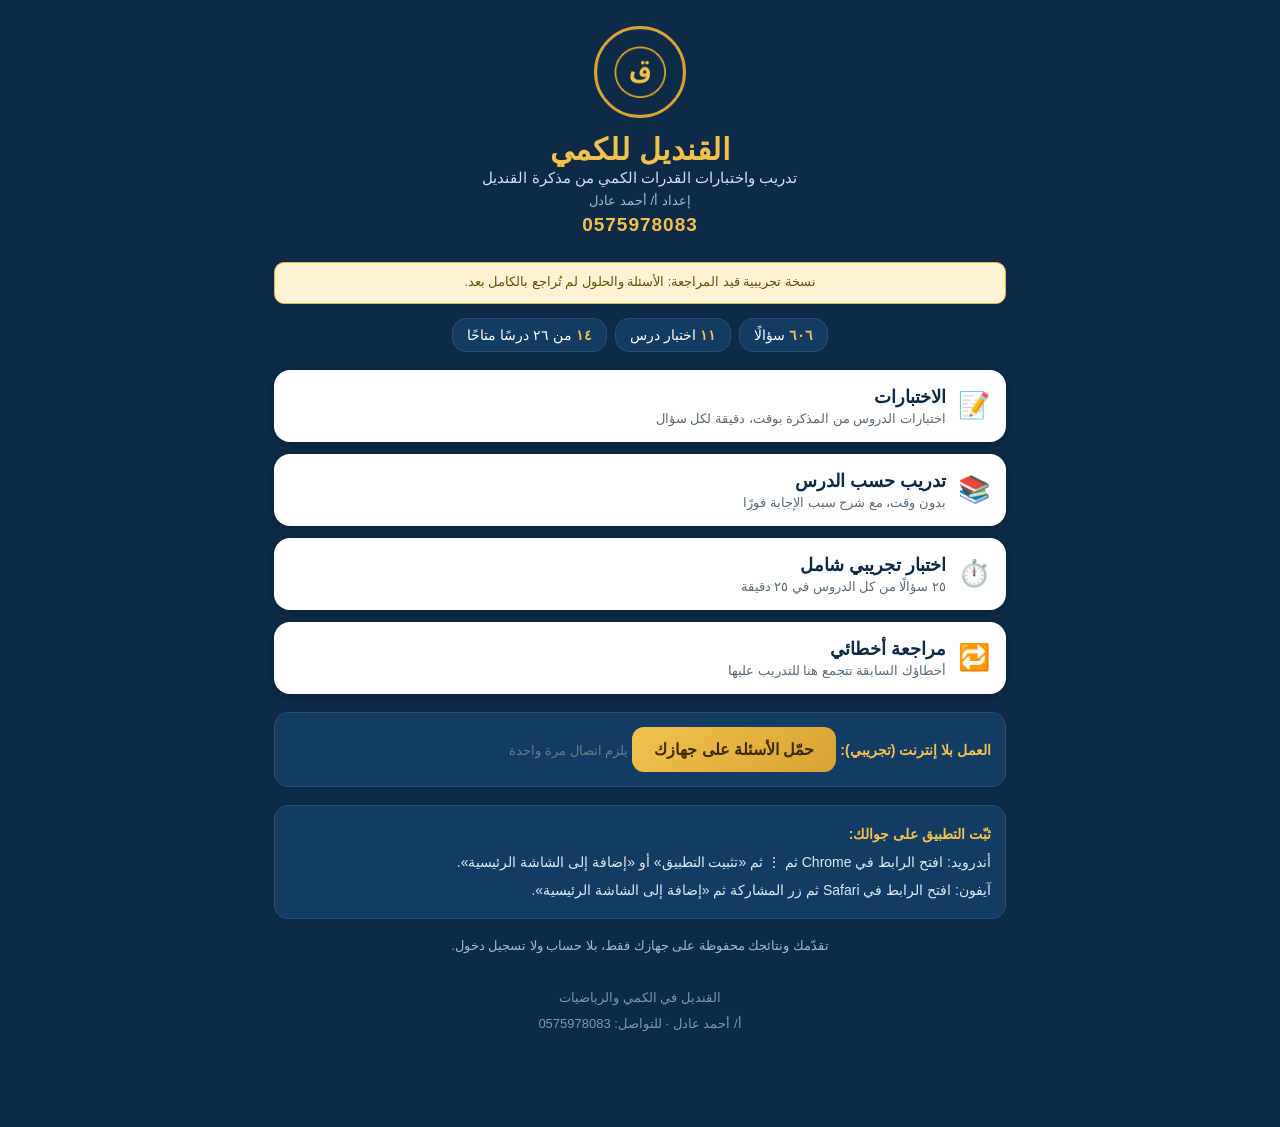
==== app/index.html @ 5c478393 "Update print statement from 'Hello' to 'Goodbye'" ====
<!doctype html>
<html lang="ar" dir="rtl">
<head>
<meta charset="utf-8">
<meta name="viewport" content="width=device-width,initial-scale=1,viewport-fit=cover">
<title>القنديل للكمي</title>
<meta name="theme-color" content="#0E2A47">
<link rel="manifest" href='data:application/manifest+json,{\%22name\%22: \%22\u0627\u0644\u0642\u0646\u062f\u064a\u0644 \u0644\u0644\u0643\u0645\u064a\%22, \%22short_name\%22: \%22\u0627\u0644\u0642\u0646\u062f\u064a\u0644\%22, \%22lang\%22: \%22ar\%22, \%22dir\%22: \%22rtl\%22, \%22start_url\%22: \%22.\%22, \%22display\%22: \%22standalone\%22, \%22background_color\%22: \%22%230E2A47\%22, \%22theme_color\%22: \%22%230E2A47\%22}'>
<link rel="icon" href="[data-uri]">
<link rel="apple-touch-icon" href="[data-uri]">
<meta name="apple-mobile-web-app-capable" content="yes">
<meta name="apple-mobile-web-app-status-bar-style" content="black-translucent">
<style>
:root{--navy:#0E2A47;--navy2:#123C63;--gold:#D8A331;--gold2:#F2C14E;--paper:#F7F3E8;--ink:#1B2A38;--ok:#1E7D46;--bad:#B3362B;--card:#FFFFFF}
*{box-sizing:border-box}
body{margin:0;font-family:'Segoe UI',Tahoma,Arial,sans-serif;background:var(--navy);color:var(--ink);min-height:100vh}
button{font-family:inherit}
#app{max-width:760px;margin:0 auto;padding:0 14px 90px}
.hero{text-align:center;padding:26px 10px 18px;color:#fff}
.hero img.logo{width:92px;height:92px;border-radius:50%;border:3px solid var(--gold);background:var(--navy2)}
.hero h1{margin:10px 0 2px;font-size:30px;color:var(--gold2);letter-spacing:.5px}
.hero .sub{color:#cfe0f0;font-size:15px;margin:2px 0}
.hero .by{color:#9fb8cf;font-size:13px;margin-top:6px}
.stats{display:flex;gap:8px;justify-content:center;margin:14px 0 4px;flex-wrap:wrap}
.stats .chip{background:var(--navy2);color:#fff;border:1px solid #2a4f77;border-radius:14px;padding:8px 14px;font-size:14px}
.stats .chip b{color:var(--gold2)}
.menu{display:grid;gap:12px;margin-top:18px}
.mbtn{display:flex;align-items:center;gap:12px;background:var(--card);border:none;border-radius:16px;padding:16px;font-size:18px;font-weight:700;color:var(--navy);cursor:pointer;text-align:right;box-shadow:0 2px 8px rgba(0,0,0,.25)}
.mbtn .ic{font-size:26px}
.mbtn small{display:block;font-weight:400;color:#5a6b7a;font-size:13px;margin-top:3px}
.mbtn.gold{background:linear-gradient(135deg,var(--gold2),var(--gold));color:#3d2c05}
h2.sec{color:#fff;font-size:20px;margin:22px 0 10px}
.card{background:var(--card);border-radius:14px;padding:14px;margin-bottom:10px;box-shadow:0 2px 6px rgba(0,0,0,.2)}
.lesson-head{display:flex;justify-content:space-between;align-items:center;cursor:pointer}
.lesson-head .t{font-weight:700;color:var(--navy);font-size:16px}
.lesson-head .n{color:#6b7c8a;font-size:13px}
.lesson-body{margin-top:10px;display:none}
.lesson.open .lesson-body{display:block}
.row{display:flex;gap:8px;flex-wrap:wrap;margin-top:8px}
.pill{flex:1;min-width:200px;display:flex;justify-content:space-between;align-items:center;background:var(--paper);border:1.5px solid var(--gold);border-radius:12px;padding:10px 12px;font-size:15px;font-weight:600;color:var(--navy);cursor:pointer}
.pill .c{font-weight:400;color:#6b7c8a;font-size:12.5px}
.pill .best{color:var(--ok);font-size:12.5px;font-weight:700}
.bar{position:sticky;top:0;z-index:5;background:var(--navy);padding:10px 0;display:flex;align-items:center;gap:10px}
.bar .back{background:var(--navy2);color:#fff;border:1px solid #2a4f77;border-radius:10px;padding:7px 12px;font-size:15px;cursor:pointer}
.bar .ttl{color:#fff;font-weight:700;font-size:15.5px;flex:1}
.timer{background:var(--navy2);border:1px solid #2a4f77;color:#fff;border-radius:10px;padding:6px 10px;font-size:15px;min-width:64px;text-align:center}
.timer.low{background:var(--bad);border-color:var(--bad)}
.qcard{background:var(--card);border-radius:16px;padding:16px;margin-top:12px}
.qnum{color:var(--gold);font-weight:700;font-size:14px}
.qimg{margin:10px 0;background:#fff;border-radius:8px;overflow-x:auto;overscroll-behavior-x:contain;touch-action:pan-x pan-y;text-align:center}
.flow{direction:rtl;padding:6px 4px;cursor:zoom-in;text-align:right}.frow{display:flex;justify-content:flex-start;align-items:flex-end;margin:6px 0}.frow.wrap{flex-wrap:wrap;gap:4px 8px}.fchoice{margin:11px 0}.flow canvas{display:block;flex:none}.frow{max-width:100%}.fch{margin:8px 0;padding:4px 0;border-top:1px dashed #d8d2c2;border-bottom:1px dashed #d8d2c2}
.qimg img{width:auto;max-width:none;height:auto;display:block;cursor:zoom-in;margin:0 auto}
.zoomhint{font-size:11px;color:#6b7c8a;padding:3px 0 5px}
.wrec{margin:8px 0;font-size:16px;color:#8a2f2f;background:#fdf3f3;border:1px solid #ecc;border-radius:8px;padding:8px}
.wok{color:#176c46;font-weight:700}
#zoomer{position:fixed;inset:0;background:rgba(5,10,18,.97);z-index:999;display:none;flex-direction:column}
#zoomer.open{display:flex}
#zoombar{display:flex;gap:10px;justify-content:center;padding:10px}
#zoombar button{background:#16283d;color:#fff;border:1px solid var(--gold);border-radius:8px;padding:7px 16px;font-size:16px;font-family:inherit;cursor:pointer}
#zoomview{flex:1;overflow:auto;padding:8px;-webkit-overflow-scrolling:touch}
#zoomimg{display:block;margin:0 auto;background:#fff;border-radius:6px}
.opts{display:grid;grid-template-columns:1fr 1fr;gap:10px;margin-top:6px}
.opt{background:var(--paper);border:2px solid #cbb26a;border-radius:12px;padding:14px;font-size:20px;font-weight:700;color:var(--navy);cursor:pointer}
.opt.sel{background:var(--gold2);border-color:var(--navy)}
.opt.right{background:#d9f0e1;border-color:var(--ok)}
.opt.wrong{background:#f6dcda;border-color:var(--bad)}
.freein{display:flex;gap:8px;margin-top:8px}
.freein input{flex:1;font-size:18px;padding:12px;border-radius:12px;border:2px solid #cbb26a;background:var(--paper);text-align:center}
.btn{background:var(--navy);color:#fff;border:none;border-radius:12px;padding:13px 22px;font-size:16px;font-weight:700;cursor:pointer}
.btn.gold{background:linear-gradient(135deg,var(--gold2),var(--gold));color:#3d2c05}
.btn.ghost{background:#e8eef4;color:var(--navy)}
.btnrow{display:flex;gap:10px;margin-top:14px;justify-content:center;flex-wrap:wrap}
.feedback{margin-top:12px;border-radius:12px;padding:12px 14px;font-size:15px}
.feedback.ok{background:#d9f0e1;border:1.5px solid var(--ok)}
.feedback.bad{background:#f6dcda;border:1.5px solid var(--bad)}
.why{background:var(--paper);border:1.5px dashed var(--gold);border-radius:12px;padding:12px;margin-top:10px;font-size:15px}
.why b{color:var(--navy)}
.why .steps{list-style-type:arabic-indic;direction:rtl;margin:8px 0 0;padding-right:22px;padding-left:0;line-height:1.9;overflow-wrap:anywhere}.fr{display:inline-flex;flex-direction:column;vertical-align:middle;text-align:center;line-height:1.2;margin:0 3px}.fr .n{border-bottom:1px solid #000;padding:0 3px}.ex{font-size:.65em;position:relative;top:-.7em;margin:0 1px 0 2px}.rad{margin:0 4px;display:inline-flex;align-items:flex-end;direction:rtl}.sg{display:inline-block;transform:scaleX(-1);font-size:1.15em}.vn{border-top:1.5px solid #000;padding:0 3px;margin-right:-2px}
.why .steps li{margin-bottom:4px}
.why .r{direction:rtl;margin-top:6px;line-height:1.9}
.prog{height:8px;background:#dfe6ec;border-radius:6px;overflow:hidden;margin-top:10px}
.prog i{display:block;height:100%;background:var(--gold)}
.result{text-align:center;padding:26px 14px}
.result .big{font-size:44px;font-weight:800;color:var(--navy)}
.result .msg{font-size:18px;color:var(--navy);font-weight:700;margin-top:6px}
.review-item{border:1px solid #d8dee5;border-radius:12px;padding:10px;margin-top:10px}
.review-item .st{font-weight:700;font-size:14px}
.review-item .st.ok{color:var(--ok)}.review-item .st.bad{color:var(--bad)}
.review-item .ans{font-size:14px;margin-top:4px;color:#40525f}
.note{color:#9fb8cf;font-size:12.5px;text-align:center;margin-top:16px;line-height:1.9}
.foot{color:#7e96ac;text-align:center;font-size:13px;margin-top:26px;line-height:2}
.hidden{display:none}
.install{background:var(--navy2);border:1px solid #2a4f77;border-radius:14px;color:#dce8f3;padding:14px;font-size:14px;line-height:2;margin-top:18px}
.install b{color:var(--gold2)}
.center{text-align:center}
.spin{color:#fff;text-align:center;padding:40px;font-size:16px}
</style>
</head>
<body>
<div id="app"><div class="spin">جارٍ التحميل…</div></div>
<script src="../math.js"></script>
<script src="../scoring.js"></script>
<script>
'use strict';
const $=s=>document.querySelector(s);
const ar=n=>String(n).replace(/\d/g,d=>'٠١٢٣٤٥٦٧٨٩'[d]);
const letters=['أ','ب','ج','د'];
const esc=x=>String(x??'').replace(/[&<>"']/g,c=>({'&':'&amp;','<':'&lt;','>':'&gt;','"':'&quot;',"'":'&#39;'}[c]));
/* Zoom overlay */
let zoomScale=1;
function fitImg(im){
  try{
    const box=im.parentElement;if(!box||im.dataset.fit)return;im.dataset.fit='1';
    const W=im.naturalWidth,H=im.naturalHeight;if(!W||!H)return;
    const c=document.createElement('canvas');c.width=W;c.height=H;
    const x=c.getContext('2d',{willReadFrequently:true});x.fillStyle='#fff';x.fillRect(0,0,W,H);x.drawImage(im,0,0);
    const d=x.getImageData(0,0,W,H).data,M=6;
    const teal=(i,j)=>{const k=(j*W+i)*4,r=d[k],g=d[k+1],b=d[k+2];return r<90&&g>r+35&&b>r+35&&g<175;};
    const ink=(i,j)=>{const k=(j*W+i)*4;return (d[k]*0.3+d[k+1]*0.59+d[k+2]*0.11<150)||teal(i,j);};
    im.style.display='none';const avail=Math.max(200,Math.min(box.getBoundingClientRect().width,window.innerWidth-52)-12),dpr=window.devicePixelRatio||1;
    // teal label components (grid flood fill)
    const G=6,gw=Math.ceil(W/G),gh=Math.ceil(H/G),cell=new Int32Array(gw*gh);
    for(let j=M;j<H-M;j++)for(let i=M;i<W-M;i++)if(teal(i,j))cell[((j/G)|0)*gw+((i/G)|0)]++;
    const seen=new Uint8Array(gw*gh),labels=[];
    for(let s0=0;s0<cell.length;s0++){if(!cell[s0]||seen[s0])continue;
      const st=[s0];seen[s0]=1;let n=0,x0=1e9,x1=-1,y0=1e9,y1=-1;
      while(st.length){const u=st.pop(),cx=u%gw,cy=(u/gw)|0;n+=cell[u];x0=Math.min(x0,cx);x1=Math.max(x1,cx);y0=Math.min(y0,cy);y1=Math.max(y1,cy);
        for(let dy=-1;dy<=1;dy++)for(let dx=-1;dx<=1;dx++){const nx=cx+dx,ny=cy+dy;if(nx<0||ny<0||nx>=gw||ny>=gh)continue;const v=ny*gw+nx;if(cell[v]&&!seen[v]){seen[v]=1;st.push(v);}}}
      if(n>=25){let a=1e9,b=-1,c2=1e9,e=-1;for(let j=y0*G;j<Math.min(H-M,y1*G+G);j++)for(let i=x0*G;i<Math.min(W-M,x1*G+G);i++)if(teal(i,j)){if(i<a)a=i;if(i>b)b=i;if(j<c2)c2=j;if(j>e)e=j;}labels.push({x0:a,x1:b,y0:c2,y1:e});}}
    if(labels.length<2)return fallback();
    function fallback(){ // no choice labels found: whole image fitted to width, nothing cropped
      im.style.cssText='width:100%;max-width:100%;height:auto;display:block;margin:0 auto';}
    // rows of labels
    labels.sort((p,q)=>(p.y0+p.y1)-(q.y0+q.y1));
    const rows=[];for(const L of labels){const cy=(L.y0+L.y1)/2;const r=rows.find(r=>Math.abs(r.cy-cy)<(L.y1-L.y0)*0.9+8);if(r){r.items.push(L);r.cy=(r.cy*(r.items.length-1)+cy)/r.items.length;}else rows.push({cy,items:[L]});}
    const strong0=(i,j)=>{const k=(j*W+i)*4;return d[k]*0.3+d[k+1]*0.59+d[k+2]*0.11<105||teal(i,j);};
    const dk=(i,j)=>{const k=(j*W+i)*4;return d[k]*0.3+d[k+1]*0.59+d[k+2]*0.11<140||teal(i,j);};
    const rowHas=(xa,xb,ya,yb)=>{for(let j=Math.max(M,ya);j<=Math.min(H-M-1,yb);j++){let n=0;for(let i=xa;i<=xb;i++)if(dk(i,j)&&++n>=1)return true;}return false;};
    const pieces=[];
    rows.sort((p,q)=>p.cy-q.cy);
    const bnd=[];for(let ri=0;ri<rows.length-1;ri++){const c1=rows[ri].cy,c2=rows[ri+1].cy,mid=(c1+c2)/2;let best=mid,bd=1e9;
      for(let j=Math.ceil(c1+(c2-c1)*0.25);j<=Math.floor(c2-(c2-c1)*0.25);j++){let blank=true;for(let i=M;i<W-M;i++)if(dk(i,j)){blank=false;break;}if(blank&&Math.abs(j-mid)<bd){bd=Math.abs(j-mid);best=j;}}
      bnd.push(best);}
    rows.forEach((r,ri)=>{r.lo=ri?bnd[ri-1]:-1e9;r.hi=ri<rows.length-1?bnd[ri]:1e9;});
    for(const r of rows){r.items.sort((p,q)=>q.x1-p.x1);
      r.items.forEach((L,k)=>{const nx=r.items[k+1];const xa=nx?nx.x1+3:M,xb=Math.min(W-M-1,L.x1+14);
        let ya=L.y0,yb=L.y1;const lh=L.y1-L.y0+1,ymin=Math.max(r.lo,L.y0-Math.round(lh*1.8)),ymax=Math.min(r.hi,L.y1+Math.round(lh*1.8));
        for(;;){let t=-1;for(let j=ya-1;j>=Math.max(M,ymin,ya-12);j--)if(rowHas(xa,xb,j,j)){t=j;break;}if(t<0)break;ya=t;}
        for(;;){let t=-1;for(let j=yb+1;j<=Math.min(H-M-1,ymax,yb+6);j++)if(rowHas(xa,xb,j,j)){t=j;}if(t<0)break;yb=t;}
        // tight x bbox
        let a=1e9,b=-1;for(let j=ya;j<=yb;j++)for(let i=xa;i<=xb;i++)if(ink(i,j)){if(i<a)a=i;if(i>b)b=i;}
        if(b>=a)pieces.push({x0:Math.max(1,a-4),x1:Math.min(W-2,b+4),y0:ya,y1:yb,row:rows.indexOf(r),k});});}
    const cTop=Math.min(...pieces.map(p=>p.y0)),cBot=Math.max(...pieces.map(p=>p.y1));
    // other regions: above choices (stem) and below (figure)
    function bandsIn(ya,yb){const out=[];let st=-1,gap=0;
      for(let j=Math.max(M,ya);j<=Math.min(H-M-1,yb);j++){let has=false;for(let i=M;i<W-M;i++)if(strong0(i,j)){has=true;break;}
        if(has){if(st<0)st=j;gap=0;}else if(st>=0){gap++;if(gap>=6){out.push([st,j-gap]);st=-1;gap=0;}}}
      if(st>=0)out.push([st,Math.min(H-M-1,yb)]);
      return out.map(([y0,y1])=>{let a=1e9,b=-1;for(let j=y0;j<=y1;j++)for(let i=M;i<W-M;i++)if(strong0(i,j)){if(i<a)a=i;if(i>b)b=i;}return {x0:a,x1:b,y0,y1};}).filter(r=>r.x1-r.x0>=4||r.y1-r.y0>=4);}
    const plan=[];const flow=document.createElement('div');flow.className='flow';flow.onclick=()=>zoomImg(im.src);
    function chunk(parent,xa,xb,ya,yb,sc){const w=xb-xa+1,h=yb-ya+1;plan.push([xa,xb,ya,yb]);const cv=document.createElement('canvas');
      cv.width=Math.max(1,Math.round(w*sc*dpr));cv.height=Math.max(1,Math.round(h*sc*dpr));
      cv.style.width=(w*sc)+'px';cv.style.height=(h*sc)+'px';
      const g=cv.getContext('2d');g.fillStyle='#fff';g.fillRect(0,0,cv.width,cv.height);g.imageSmoothingQuality='high';
      g.drawImage(im,xa,ya,w,h,0,0,cv.width,cv.height);parent.appendChild(cv);}
    function section(bs,textScale){for(const r of bs){const row=document.createElement('div');row.className='frow';
      const w=r.x1-r.x0+1,h=r.y1-r.y0+1;
      if(w/h>5&&w*textScale>avail){ // text line: break at word gaps, wrap right to left
        row.classList.add('wrap');
        const cols=[];for(let i=r.x0;i<=r.x1;i++){let hv=false;for(let j=r.y0;j<=r.y1;j++)if(ink(i,j)){hv=true;break;}cols.push(hv);}
        const words=[];let a=-1,g=0;for(let k=0;k<cols.length;k++){if(cols[k]){if(a<0)a=k;g=0;}else if(a>=0){g++;if(g>=5){words.push([r.x0+a,r.x0+k-g]);a=-1;g=0;}}}
        if(a>=0)words.push([r.x0+a,r.x1]);words.reverse();
        const wh=words.map(([xa,xb])=>{let a=1e9,b=-1;for(let j=r.y0;j<=r.y1;j++)for(let i=xa;i<=xb;i++)if(ink(i,j)){if(j<a)a=j;if(j>b)b=j;break;}return b-a+1;});
        const med=[...wh].sort((p,q)=>p-q)[wh.length>>1];
        let cur=null;
        words.forEach(([xa,xb],k)=>{const tall=wh[k]>1.45*med&&k>0;
          if(!tall||!cur){cur=document.createElement('div');cur.style.cssText='display:flex;flex-wrap:nowrap;align-items:flex-end;gap:8px';row.appendChild(cur);}
          chunk(cur,xa,xb,r.y0,r.y1,Math.min(textScale,avail/(xb-xa+1)));});
      }else chunk(row,r.x0,r.x1,r.y0,r.y1,Math.min(w/h>5?textScale:1,avail/w));
      flow.appendChild(row);}}
    const stemBands=bandsIn(M,cTop-1);
    if(stemBands.some(b=>(b.x1-b.x0+1)/(b.y1-b.y0+1)<=5&&(b.y1-b.y0+1)>70)){(window.__fit=window.__fit||[]).push({q:window.__curQ||'',ok:false,why:'figure above choices'});im.style.display='';return fallback();}
    section(stemBands,0.85);
    const ch=document.createElement('div');ch.className='fch';
    pieces.sort((p,q)=>p.row-q.row||p.k-q.k);
    for(const p of pieces){const row=document.createElement('div');row.className='frow fchoice';chunk(row,p.x0,p.x1,p.y0,p.y1,Math.min(1.3,avail/(p.x1-p.x0+1)));ch.appendChild(row);}
    flow.appendChild(ch);
    {const fb=bandsIn(cBot+1,H-M-1);if(fb.length){const r={x0:Math.min(...fb.map(b=>b.x0)),x1:Math.max(...fb.map(b=>b.x1)),y0:fb[0].y0,y1:fb[fb.length-1].y1};
      // include lighter anti-aliased edges of the figure (e.g. tops of bold numerals): grow the box while darker-than-paper ink touches it
      const lim=(i,j)=>{const k=(j*W+i)*4;return d[k]*0.3+d[k+1]*0.59+d[k+2]*0.11<170&&!teal(i,j);};
      for(let g=0;g<3;g++){let ch=false;
        for(let t=0;t<14&&r.y0-1>cBot;t++){let h=false;for(let i=r.x0;i<=r.x1;i++)if(lim(i,r.y0-1)){h=true;break;}if(!h)break;r.y0--;ch=true;}
        for(let t=0;t<14&&r.y1+1<H-M-1;t++){let h=false;for(let i=r.x0;i<=r.x1;i++)if(lim(i,r.y1+1)){h=true;break;}if(!h)break;r.y1++;ch=true;}
        if(!ch)break;}
      r.y0=Math.max(cBot+1,r.y0-2);r.y1=Math.min(H-M-1,r.y1+2);r.x0=Math.max(M,r.x0-3);r.x1=Math.min(W-M-1,r.x1+3);
      const row=document.createElement('div');row.className='frow';chunk(row,r.x0,r.x1,r.y0,r.y1,Math.min(1,avail/(r.x1-r.x0+1)));flow.appendChild(row);}}
    // self-check: every ink pixel drawn exactly once, choice pieces sane, else fall back to the plain whole image
    {let tot=0,miss=0,dup=0;const mb=[1e9,-1,1e9,-1];const cnt=new Uint8Array(W*H);
      for(const [xa,xb,ya,yb] of plan)for(let j=ya;j<=yb;j++)for(let i=xa;i<=xb;i++){const k=j*W+i;if(cnt[k]<255)cnt[k]++;}
      const strong=(i,j)=>{const k=(j*W+i)*4;return d[k]*0.3+d[k+1]*0.59+d[k+2]*0.11<105||teal(i,j);};
      for(let j=M;j<H-M;j++)for(let i=M;i<W-M;i++)if(strong(i,j)){tot++;const v=cnt[j*W+i];if(v===0){miss++;mb[0]=Math.min(mb[0],i);mb[1]=Math.max(mb[1],i);mb[2]=Math.min(mb[2],j);mb[3]=Math.max(mb[3],j);}else if(v>1)dup++;}
      const lhs=labels.map(l=>l.y1-l.y0+1),lmax=Math.max(...lhs);
      const bigPiece=pieces.some(p=>(p.y1-p.y0+1)>3.4*lmax);
      const foreign=pieces.some(pc=>labels.some(l=>{const own=Math.abs((l.y0+l.y1)/2-(rows[pc.row].cy))<1e-6;return !(l.x1<pc.x0||l.x0>pc.x1||l.y1<pc.y0||l.y0>pc.y1)&&!rows[pc.row].items.includes(l);}));
      const ok=!foreign&&tot>0&&miss/tot<0.004&&dup/tot<0.004&&!bigPiece&&pieces.length===labels.length&&pieces.length>=2&&pieces.length<=6;
      (window.__fit=window.__fit||[]).push({q:window.__curQ||'',ok,foreign,mb,tot,miss,dup,bigPiece,labels:labels.length,pieces:pieces.length});
      if(!ok){im.style.display='';return fallback();}}
    im.style.display='none';box.insertBefore(flow,im);
    const hn=box.querySelector('.zoomhint');if(hn)hn.textContent=hn.textContent.replace('اسحب الصورة أفقيًا عند الحاجة · ','');
  }catch(e){im.style.cssText='width:100%;max-width:100%;height:auto;display:block';}
}
function zoomImg(src){const o=$('#zoomer'),im=$('#zoomimg');im.src=src;zoomScale=1;im.style.width='100%';o.classList.add('open');document.body.style.overflow='hidden';}
function zoomMult(f){const im=$('#zoomimg');zoomScale=Math.min(4,Math.max(.5,zoomScale*f));im.style.width=((im.naturalWidth||800)*zoomScale)+'px';}
function closeZoom(){$('#zoomer').classList.remove('open');document.body.style.overflow='';}
/* Arabic math explanation formatting (Ahmed's typesetting rules) */
const SHOWN_REASONS=new Set(["p108-q07", "p060-q04", "p016-q01", "p016-q03", "p016-q05", "p137-q04", "p137-q05", "p137-q06", "p069-q01", "p069-q02", "p069-q03", "p069-q04", "p069-q08", "p149-q01", "p149-q02", "p149-q03", "p149-q04", "p149-q05", "p149-q07", "p280-q01", "p365-q04", "p365-q06", "p109-q06", "p120-q02", "p120-q05", "p104-q02", "p104-q05", "p104-q06", "p104-q07", "p086-q01", "p086-q02", "p086-q03", "p094-q01", "p094-q02", "p094-q03", "p094-q04", "p094-q05", "p094-q06", "p094-q07", "p033-q01", "p033-q02", "p028-q03", "p028-q06", "p135-q01", "p135-q02", "p135-q03", "p018-q01", "p018-q04", "p018-q08", "p141-q01", "p141-q02", "p141-q03", "p141-q04", "p141-q05", "p140-q01", "p140-q03", "p140-q04", "p140-q05", "p058-q06", "p058-q07", "p070-q01", "p070-q03", "p070-q04", "p070-q05", "p070-q06", "p070-q09", "p283-q05", "p113-q01", "p113-q02", "p035-q06", "p017-q01", "p017-q02", "p017-q03", "p017-q04", "p017-q06", "p017-q07", "p017-q08", "p074-q04", "p074-q07", "p074-q08", "p326-q03", "p053-q08", "p053-q09", "p150-q02", "p118-q06", "p118-q07", "p277-q03", "p090-q01", "p090-q07", "p142-q02", "p142-q03", "p142-q04", "p142-q06", "p368-q03", "p122-q01", "p122-q03", "p122-q04", "p122-q05", "p122-q08", "p122-q09", "p122-q10", "p138-q02", "p138-q03", "p138-q04", "p138-q05", "p138-q06", "p129-q01", "p129-q03", "p129-q04", "p129-q05", "p129-q06", "p059-q04", "p059-q06", "p079-q02", "p062-q03", "p062-q05", "p022-q01", "p011-q04", "p115-q04", "p115-q06", "p001-q01", "p001-q02", "p001-q03", "p001-q05", "p001-q06", "p001-q07", "p001-q08", "p125-q02", "p125-q03", "p125-q06", "p125-q07", "p125-q08", "p125-q09", "p110-q02", "p110-q03", "p110-q05", "p021-q04", "p021-q05", "p021-q09", "p350-q02", "p139-q01", "p139-q02", "p139-q03", "p093-q02", "p093-q04", "p093-q05", "p093-q06", "p093-q07", "p066-q06", "p124-q01", "p124-q02", "p124-q04", "p124-q07", "p100-q01", "p100-q04", "p098-q01", "p098-q04", "p098-q05", "p032-q06", "p032-q07", "p032-q08", "p146-q01", "p146-q04", "p146-q05", "p146-q06", "p294-q02", "p107-q06", "p134-q01", "p134-q02", "p134-q03", "p134-q05", "p134-q06", "p029-q04", "p029-q06", "p005-q03", "p005-q07", "p005-q09", "p040-q07", "p071-q01", "p071-q03", "p071-q04", "p071-q05", "p071-q06", "p071-q07", "p087-q01", "p087-q02", "p087-q03", "p087-q05", "p087-q06", "p036-q01", "p036-q06", "p080-q02", "p080-q03", "p080-q04", "p080-q07", "p080-q08", "p143-q01", "p143-q02", "p143-q03", "p143-q04", "p143-q05", "p143-q06", "p041-q02", "p041-q03", "p057-q04", "p057-q06", "p057-q08", "p321-q01", "p331-q02", "p313-q03", "p097-q04", "p052-q03", "p112-q07", "p096-q05", "p010-q01", "p010-q02", "p010-q04", "p131-q02", "p131-q06", "p131-q08", "p148-q02", "p148-q03", "p148-q04", "p148-q05", "p133-q02", "p133-q03", "p133-q04", "p133-q05", "p133-q07", "p072-q01", "p072-q04", "p072-q05", "p072-q06", "p072-q08", "p123-q02", "p123-q03", "p123-q05", "p123-q06", "p123-q08", "p123-q09", "p287-q01", "p287-q03", "p116-q03", "p077-q01", "p077-q02", "p077-q03", "p077-q04", "p102-q01", "p102-q03", "p037-q02", "p037-q03", "p002-q01", "p002-q02", "p002-q03", "p002-q04", "p002-q05", "p002-q07", "p002-q09", "p065-q04", "p081-q01", "p081-q03", "p081-q04", "p081-q05", "p081-q06", "p081-q07", "p101-q01", "p301-q02", "p147-q01", "p147-q02", "p147-q04", "p147-q05", "p147-q06", "p043-q03", "p008-q01", "p008-q03", "p128-q01", "p128-q02", "p128-q04", "p128-q05", "p128-q07", "p073-q01", "p073-q02", "p073-q04", "p073-q07", "p073-q08", "p092-q01", "p092-q02", "p064-q01", "p064-q02", "p064-q05", "p064-q06", "p064-q07", "p064-q08", "p327-q01", "p003-q02", "p003-q04", "p003-q05", "p003-q06", "p003-q07", "p003-q08", "p356-q01", "p127-q01", "p127-q02", "p127-q03", "p127-q04", "p127-q05", "p127-q06", "p127-q07", "p127-q08", "p015-q04", "p015-q05", "p015-q08", "p121-q04", "p121-q07", "p119-q01", "p119-q03", "p119-q04", "p119-q05", "p119-q06", "p119-q07", "p067-q01", "p067-q03", "p007-q02", "p007-q04", "p007-q07", "p007-q09", "p136-q01", "p136-q05", "p136-q06", "p136-q07", "p056-q05", "p084-q02", "p084-q05", "p105-q01", "p105-q02", "p105-q03", "p045-q01", "p045-q02", "p145-q01", "p145-q02", "p145-q03", "p145-q04", "p055-q02", "p055-q06", "p083-q01", "p023-q01", "p023-q02", "p023-q03", "p023-q04", "p023-q05", "p088-q02", "p088-q03", "p088-q04", "p088-q05", "p075-q01", "p075-q02", "p075-q07", "p078-q02", "p078-q04", "p078-q05", "p078-q06", "p114-q04", "p114-q05", "p114-q06", "p004-q01", "p004-q02", "p004-q04", "p004-q05", "p004-q07", "p004-q09", "p006-q01", "p006-q02", "p006-q06", "p085-q02", "p085-q03", "p085-q04", "p085-q05", "p085-q06", "p317-q03", "p318-q02", "p046-q02", "p046-q07", "p019-q04", "p144-q04", "p144-q05", "p144-q06", "p126-q01", "p126-q02", "p126-q03", "p126-q04", "p126-q05", "p091-q06", "p091-q07", "p369-q06", "p099-q03", "p099-q04", "p099-q05", "p099-q06", "p054-q01", "p054-q02", "p054-q04", "p054-q05", "p054-q07", "p103-q01", "p095-q01", "p095-q03", "p095-q05", "p095-q06", "p009-q01", "p009-q07", "p030-q04", "p030-q05", "p349-q02", "p132-q02", "p132-q03", "p132-q05", "p111-q01", "p111-q02", "p111-q03", "p111-q05", "p026-q04", "p106-q08", "p358-q02", "p117-q01", "p117-q04", "p117-q05", "p284-q04", "p310-q01", "p082-q01", "p082-q03", "p082-q04", "p082-q06", "p082-q07", "p308-q02", "p024-q04", "p024-q05", "p024-q06", "p076-q01", "p076-q06", "p076-q07"]);
const REASON_OV={"p130-q06": "الإشارة السالبة خارج الأس فيكون الناتج سالبًا<br>سالب ١٥٦٢٥ أصغر من سالب ١٢٥", "p365-q05": "٣٤٣ &gt; ١٩٦", "p058-q01": "باقي قسمة ١٣٥ على ٩ = ٠<br>وباقي قسمته على ٤ = ٣", "p058-q05": "باقي قسمة ٤٩ على ٩ = ٤", "p070-q02": "٤٫٩٩ − ٠٫٤٩٥ = ٤٫٤٩٥<br>وهو الخيار ج", "p074-q01": "٤٤ ÷ ١٠ = ٤٫٤", "p074-q02": "٤٤ ÷ ١٠٠ = ٠٫٤٤", "p053-q02": "٤٣٥٦ ÷ ١١ = ٣٩٦<br>أو بخاصية القسمة على ١١: (٦ + ٣) − (٥ + ٤) = ٠", "p053-q03": "٥٣٩٠ ÷ ١١ = ٤٩٠<br>أو: (٠ + ٣) − (٩ + ٥) = سالب ١١ فيقبل القسمة على ١١", "p053-q06": "باقي قسمة ٣٧٣٧ على ١١ = ٨", "p042-q01": "الأيام التالية: ٣ + ٦ + ٩ + ١٢ + ١٥ = ٤٥<br>٥٢ − ٤٥ = ٧", "p039-q01": "باقي قسمة ٨٠ على ٧ = ٣<br>أي ٣ أيام بعد الأربعاء", "p039-q02": "باقي قسمة ٧٠ على ٧ = ٠", "p039-q03": "باقي قسمة ٤٥ على ٧ = ٣<br>أي ٣ أيام قبل الخميس", "p040-q01": "باقي قسمة ١٠٧ على ٥ = ٢", "p040-q02": "باقي قسمة ٢٢ على ٤ = ٢<br>← ٣² تنتهي بالرقم ٩", "p065-q05": "٥٥٥ = ٢٢٢ + ٣٣٣<br>مع حد ضرب موجب بينهما", "p073-q09": "٠٫١ ÷ ١٠ = ٠٫٠١", "p073-q10": "٠٫١ ÷ ١٠٠ = ٠٫٠٠١", "p025-q04": "للتفوق على ٨ و ٨ يلزم ثلاث تسعات<br>٦٢ − ١٦ − ٢٧ = ١٩", "p007-q03": "١٢١ + ١٦٩ = ٢٩٠<br>يطابق ١٢٠ + ١٧٠ = ٢٩٠", "p084-q04": "(١/٤) ÷ (١/٨) = ٢<br>الجزء الداخلي: (١/٨) ÷ (١/٤) × ٨/٤ = ١", "p045-q05": "باقي قسمة ٩٥ على ٤ = ٣", "p045-q07": "باقي قسمة ٢١ على ٤ = ١", "p055-q01": "باقي قسمة ٣٢ على ١٢ = ٨", "p364-q05": "٨ &gt; ٧٫٥", "p054-q03": "٥١ = ٣ × ١٧<br>وكلا العاملين عدد أولي", "p054-q10": "باقي قسمة ١٢٠ على ٩ = ٣", "p106-q03": "٣√١٢ = ٦√٣<br>وبإضافة ٧√٣ يكون المجموع ١٣√٣", "p310-q02": "المظلل = مثلثان مساحة كلٍّ منهما ١/٨ المربع، أي ١/٤ معًا<br>٣ × ٤ = ١٢", "p076-q03": "١٠٩٫٨٢ × ٩٫٩٨ ÷ ٤٫٠٩٢ ≈ ٢٦٧٫٨<br>وأقرب قيمة هي ٢٦٠"};
const EXCLUDED_Q=new Set(["p015-q03", "p076-q02", "p084-q01", "p096-q01", "p105-q04", "p134-q04", "p315-q02"]);
const STEP_SOL={"p151-q01":{"s":["الراسبون = ٢١٠ - ١٤٠ = ٧٠","النسبة = ٧٠ : ١٤٠","بالقسمة على ٧٠ : ١ : ٢"]},"p151-q02":{"s":["الناجحون : الكل = ١٤٠ : ٢١٠","بالقسمة على ٧٠ : ٢ : ٣"]},"p151-q03":{"s":["النسبة = ١٤٠ ÷ ٢١٠ = ٢/٣","٢/٣ × ١٠٠ = ٢٠٠/٣","٢٠٠/٣ ٪ ≈ ٦٦٫٦٧ ٪"]},"p151-q04":{"s":["الثلث = ١/٣","١/٣ × ١٠٠ ٪ = ١٠٠/٣ ٪","الإجابة: ب"]},"p151-q05":{"s":["٢ م = ٢٠٠ سم","النسبة = ١ ÷ ٢٠٠","١/٢٠٠ × ١٠٠ = ١/٢ ٪","الإجابة: أ"]},"p151-q06":{"s":["٣/٤ ٪ = ٠٫٧٥ ٪","٠٫٧٥ ÷ ١٠٠ = ٠٫٠٠٧٥","الإجابة: أ"]},"p151-q07":{"s":["خمس = ٢٠ ٪","عدد المرات = ٤٥ ٪ ÷ ٢٠ ٪ = ٢٫٢٥","الإجابة: ب"]},"p151-q08":{"s":["الأعداد الأولية من ١ إلى ١٠: ٢ ، ٣ ، ٥ ، ٧ وعددها ٤","النسبة = ٤/١٠ = ٤٠ ٪","الإجابة: ج"]},"p152-q01":{"s":["الزيادة = ٢٥ ٪ × ٢٠٠ = ٥٠","المجموع = ٢٠٠ + ٥٠ = ٢٥٠","الإجابة: ب"]},"p152-q02":{"s":["٠٫٢٥ ٪ = ٠٫٢٥ ÷ ١٠٠","= ٠٫٠٠٢٥","الإجابة: ج"]},"p152-q03":{"s":["الذين لم يذهبوا = ٤٥ - ٢٩ = ١٦","النسبة = ١٦/٤٥ × ١٠٠ ≈ ٣٥٫٦ ٪","أقرب خيار ٣٦ ٪","الإجابة: أ"]},"p153-q02":{"s":["١٠/٣ ٪ = ١٠/٣ ÷ ١٠٠","= ١٠/٣٠٠ = ١/٣٠","الإجابة: د"]},"p153-q04":{"s":["٢٠ ٪ × ٢٥٠ = ٠٫٢ × ٢٥٠","= ٥٠"]},"p153-q05":{"s":["٠٫٢ × س = ٢٥٠","س = ٢٥٠ ÷ ٠٫٢","س = ١٢٥٠"]},"p154-q01":{"s":["الطماطم = ١٠٠ - (٣٠ + ٤٨ + ١٠) = ١٢ ٪","العدد = ١٢ ٪ × ١٥٠٠ = ١٨٠","الإجابة: ج"]},"p154-q03":{"s":["التخفيض = ٢٠ ٪ × ٢٠٠ = ٤٠ ريال","الإجابة: ج"]},"p154-q04":{"s":["الأولى = ٠٫٣٥ × ١٢٥ = ٤٣٫٧٥","الثانية = ١٫٢٥ × ٣٥ = ٤٣٫٧٥","القيمتان متساويتان","الإجابة: ج"]},"p154-q05":{"s":["٠٫٧ × س = ٢١٠","س = ٢١٠ ÷ ٠٫٧ = ٣٠٠","الإجابة: أ"]},"p154-q06":{"s":["١٫٦ × س = ٨٨٨٨","س = ٨٨٨٨ ÷ ١٫٦ = ٥٥٥٥","القيمة الأولى ٥٥٥٥ = س","متساويتان","الإجابة: ج"],"k":2},"p154-q07":{"s":["٥٠ ٪ × س = ١٠ ٪ × ص","٠٫٥ س = ٠٫١ ص","س/ص = ٠٫١/٠٫٥ = ١/٥","الإجابة: أ"]},"p155-q01":{"s":["٠٫٢ أ = ٠٫٣ ب","ب/أ = ٠٫٢ ÷ ٠٫٣ = ٢/٣","أ/ب = ٣/٢","٢/٣ أصغر من ٣/٢","القيمة الثانية أكبر","الإجابة: ب"]},"p155-q02":{"s":["٣ ٪ من السعر = ٠٫٣ ريال","السعر الأصلي = ٠٫٣ ÷ ٠٫٠٣ = ١٠ ريال","السعر بعد الانخفاض = ١٠ - ٠٫٣ = ٩٫٧ ريال","٩٫٧ أكبر من ٩","القيمة الأولى أكبر","الإجابة: أ"]},"p155-q03":{"s":["١٦ طالبا = ٢٠ ٪ من عدد اليوم الأول","عدد اليوم الأول = ١٦ ÷ ٠٫٢ = ٨٠","المجموع = ٨٠ + ١٦ = ٩٦","الإجابة: ب"]},"p155-q04":{"s":["المرتب بعد الخصم شهريا = ٧٠٠٠ × ٠٫٨٥ = ٥٩٥٠","السنوي = ٥٩٥٠ × ١٢ = ٧١٤٠٠","الإجابة: ب"]},"p155-q05":{"s":["القيمة الأولى = ٢٥ ٪ × ١٢٥ = ٣١٫٢٥","القيمة الثانية = ٢٥","٣١٫٢٥ أكبر من ٢٥","القيمة الأولى أكبر","الإجابة: أ"]},"p156-q01":{"s":["الأولى = ١٢٥ - ٣١٫٢٥ = ٩٣٫٧٥","الثانية = ١٢٥ - ٢٥ = ١٠٠","القيمة الثانية أكبر","الإجابة: ب"]},"p156-q02":{"s":["الأولى = ٢٠ ٪ × ٩٥ = ١٩","الثانية = ٢٥","القيمة الثانية أكبر","الإجابة: ب"]},"p156-q03":{"s":["الأولى = ٩٥ - ٠٫٢٥ × ٩٥ = ٧١٫٢٥","الثانية = ٩٥ - ٢٥ = ٧٠","٧١٫٢٥ أكبر من ٧٠","القيمة الأولى أكبر","الإجابة: أ"]},"p156-q04":{"s":["المادة أ في الأول = ٤٠ × ٠٫٦ = ٢٤ ملم","المادة أ في الثاني = ٦٠ × ٠٫٤ = ٢٤ ملم","المجموع = ٢٤ + ٢٤ = ٤٨ ملم","حجم المحلول = ٤٠ + ٦٠ = ١٠٠ ملم","التركيز = ٤٨/١٠٠ = ٤٨ ٪","الإجابة: ب"]},"p156-q05":{"s":["الخصم = ٩ ٪ × ٦٠٠٠ = ٥٤٠","بعد الخصم = ٦٠٠٠ - ٥٤٠ = ٥٤٦٠","الإجمالي = ٥٤٦٠ + ٨٠٠ = ٦٢٦٠","الإجابة: ج"]},"p156-q06":{"s":["الأول سدد نصف الدين = ٥٠ ٪","الثاني سدد ٣٠ ٪","المتبقي = ١٠٠ - ٥٠ - ٣٠ = ٢٠ ٪","٢٠ ٪ من الدين = ٤٠٠٠","الدين = ٤٠٠٠ ÷ ٠٫٢ = ٢٠٠٠٠","الإجابة: أ"]},"p157-q01":{"s":["٦٢٫٥ ٪ = ٦٢٫٥/١٠٠ = ٥/٨","٥/٨ × ١٦٠ = ١٠٠","الإجابة: د"]},"p157-q03":{"s":["المتبقي = ١٧٠٠٠٠ - ٥٠٠٠٠ = ١٢٠٠٠٠","عدد الأشهر = ١٢٠٠٠٠ ÷ ١٥٠٠ = ٨٠","الإجابة: د"]},"p157-q05":{"s":["العمولة على ٢٠ جهازا = ٦٠٠","العمولة على الجهاز = ٦٠٠ ÷ ٢٠ = ٣٠","١٠ ٪ من سعر الجهاز = ٣٠","سعر الجهاز = ٣٠ ÷ ٠٫١ = ٣٠٠","الإجابة: ب"]},"p157-q06":{"s":["مقاعد رجال الأعمال = ٤٠","مقاعد السياحة = ٣٢٠ - ٤٠ = ٢٨٠","الشاغر من الأعمال = ٢٠ ٪ × ٤٠ = ٨","الشاغر من السياحة = ١٠ ٪ × ٢٨٠ = ٢٨","المجموع = ٨ + ٢٨ = ٣٦","الإجابة: أ"]},"p158-q01":{"s":["سعر الجوال بعد الخصم = ٩٠٠ - ٠٫١ × ٩٠٠","= ٩٠٠ - ٩٠ = ٨١٠","٨١٠ أكبر من ٨٠٠","القيمة الأولى أكبر","الإجابة: أ"]},"p158-q02":{"s":["٠٫٣ أ = ٤٥٠ ، أ = ٤٥٠ ÷ ٠٫٣ = ١٥٠٠","٠٫١ ب = ٢٠٠ ، ب = ٢٠٠ ÷ ٠٫١ = ٢٠٠٠","ب أكبر من أ","القيمة الثانية أكبر","الإجابة: ب"]},"p158-q03":{"s":["الزيادة في المرتب = ١٥٠٠٠ - ٨٠٠٠ = ٧٠٠٠","٧٠٠٠ = ٥ ٪ من الأرباح","الأرباح = ٧٠٠٠ ÷ ٠٫٠٥ = ١٤٠٠٠٠","الإجابة: أ"]},"p158-q04":{"s":["٠٫٢٥ س أقل من ٥٠","س أقل من ٥٠ ÷ ٠٫٢٥ = ٢٠٠","أي أن س أقل من ٢٠٠","كل خيار أكبر من ٢٠٠ أكبر من س","أما ١٨٠ فقد تكون أصغر من س (مثل س = ١٩٠)","إذن ١٨٠ ليست أكبر من س دائما","الإجابة: أ"]},"p158-q05":{"s":["٨/٩ ≈ ٠٫٨٨٩","٩/١١ ≈ ٠٫٨١٨","٨/٩ أكبر من ٩/١١","نفس النسبة ٩٩ ٪ ، إذن القيمة الأولى أكبر","الإجابة: أ"]},"p158-q06":{"s":["الأولى = ٠٫٧ × ٠٫٧ = ٠٫٤٩","الثانية = ٠٫٠٧ × ٧ = ٠٫٤٩","القيمتان متساويتان","الإجابة: ج"]},"p159-q01":{"s":["الأولى = ٠٫٢٥ × ٨٠ = ٢٠","الثانية = ٠٫٨ × ٢٥ = ٢٠","متساويتان","الإجابة: ج"]},"p159-q02":{"s":["٣/٨ ٪ = ٣/٨ ÷ ١٠٠ = ٣/٨٠٠","٣/٨٠٠ × ٨٠٠ = ٣","الإجابة: أ"]},"p159-q03":{"s":["الأولى = ٨٠ - ٠٫٥ × ٨٠ = ٤٠","الثانية = ٤٠","متساويتان","الإجابة: ج"]},"p159-q04":{"s":["٦٦ ٪ س = ٦٦/١٠٠ س","٦٦/١٠٠ = ٣٣/٥٠","القيمتان متساويتان","الإجابة: ج"]},"p159-q06":{"s":["الادخار الشهري = ٠٫٢ × ١٠٠٠٠ = ٢٠٠٠","عدد الأشهر = ٦٦٠٠٠ ÷ ٢٠٠٠ = ٣٣","الإجابة: د"]},"p160-q01":{"s":["٣ س/٥٠ = ٦/١٠٠ س","= ٦ ٪ من س","الإجابة: ج"]},"p160-q02":{"s":["نسبة المتميزين للكل = ١ : ٤ = ١/٤","١/٤ × ١٠٠ = ٢٥ ٪","الإجابة: ب"]},"p160-q03":{"s":["٦٠ ٪ × ١٦٠ = ٠٫٦ × ١٦٠","= ٩٦","الإجابة: ج"]},"p160-q04":{"s":["ادخاره الشهري = ٠٫٢ × ١٠٠٠٠ = ٢٠٠٠","عدد الأشهر = ٦٦٠٠٠ ÷ ٢٠٠٠ = ٣٣","الإجابة: د"]},"p160-q05":{"s":["٢٥ ٪ = ١/٤ من السباق في ٥ دقائق","السباق كاملا = ٥ × ٤ = ٢٠ دقيقة","الباقي = ٢٠ - ٥ = ١٥ دقيقة","الإجابة: ب"]},"p160-q06":{"s":["الذين دخلوا الاختبار = ٠٫٩ × ٦٠٠ = ٥٤٠","الراسبون = ١/٣ × ٥٤٠ = ١٨٠","الناجحون = ٥٤٠ - ١٨٠ = ٣٦٠","الإجابة: أ"]},"p160-q07":{"s":["٠٫٢٥ س = ٠٫١ × ٤٠٠ = ٤٠","س = ٤٠ ÷ ٠٫٢٥ = ١٦٠","الإجابة: أ"]},"p160-q08":{"s":["٠٫٠٤ × العدد = ١٥٠","العدد = ١٥٠ ÷ ٠٫٠٤ = ٣٧٥٠","٠٫٦ × ٣٧٥٠ = ٢٢٥٠","الإجابة: ج"]},"p161-q01":{"s":["٥ ٪ من ٩٨٠ = ٠٫٠٥ × ٩٨٠ = ٤٩","٧ × العدد = ٤٩","العدد = ٤٩ ÷ ٧ = ٧","الإجابة: أ"]},"p161-q02":{"s":["٠٫٢٥ ٪ = ٠٫٢٥ ÷ ١٠٠ = ٠٫٠٠٢٥","القيمة = ٠٫٠٠٢٥ س","الإجابة: أ"]},"p161-q03":{"s":["المصروف = ٠٫١ × ٢٨٩٥ = ٢٨٩٫٥","المتبقي = ٢٨٩٥ - ٢٨٩٫٥ = ٢٦٠٥٫٥","أقرب خيار ٢٦٠٦","الإجابة: ب"]},"p161-q04":{"s":["ثمن التذكرة بعد الزيادة = ٥٩٠ × ١٫١ = ٦٤٩","ثمن ٣ تذاكر = ٦٤٩ × ٣ = ١٩٤٧","الإجابة: ب"]},"p161-q05":{"s":["نسبة الحاضرين = ١٠٠ - ٤٠ = ٦٠ ٪","٠٫٦ × عدد الطلاب = ١٨","عدد الطلاب = ١٨ ÷ ٠٫٦ = ٣٠","الإجابة: ب"]},"p161-q07":{"s":["١٥٫٣٥ ٪ من ١٠٠ = ١٥٫٣٥ ÷ ١٠٠ × ١٠٠","= ١٥٫٣٥","الإجابة: د"]},"p162-q01":{"s":["الأولى = ٠٫٤ × ١/٨ = ٠٫٠٥","الثانية = ٠٫٨ × ١/٤ = ٠٫٢","٠٫٢ أكبر من ٠٫٠٥","القيمة الثانية أكبر","الإجابة: ب"],"k":1},"p162-q02":{"s":["١٫٥ أ = ٢٥٠٠","أ = ٢٥٠٠ ÷ ١٫٥ ≈ ١٦٦٦٫٧","١٦٦٦٫٧ أصغر من ٣٠٠٠","القيمة الثانية أكبر","الإجابة: ب"]},"p162-q03":{"s":["س : س٢ = ٢ : ٢٠","س/س٢ = ٢/٢٠","١/س = ١/١٠","س = ١٠","الإجابة: د"]},"p162-q04":{"s":["المسافة الكلية = ٦٠ + ٣٠٠ = ٣٦٠ كم","النسبة المقطوعة = ٦٠/٣٦٠ = ١/٦","١/٦ × ١٠٠ ≈ ١٦٫٧ ٪","الإجابة: أ"]},"p162-q05":{"s":["٢٥ ٪ = ١/٤ السباق في ٥ دقائق","السباق كاملا = ٥ × ٤ = ٢٠ دقيقة","الإجابة: أ"]},"p163-q01":{"s":["نسبة المتغيبين = ١٠٠ - ٤٠ - ٢٥ = ٣٥ ٪","عددهم = ٠٫٣٥ × ٢٠٠ = ٧٠","الإجابة: ب"]},"p163-q03":{"s":["المتبقي = ١٠٠ - ٨٨ - ٧ = ٥ ٪","٥ ٪ × ١٠٠٠ = ٥٠","الإجابة: ب"]},"p163-q04":{"s":["٠٫٧ × ٧٠ = ٤٩","الإجابة: ب"]},"p163-q05":{"s":["نسبة اليابسة = ١٠٠ - ٧٠ = ٣٠ ٪","المساحة = ٠٫٣ × ٥١٠ = ١٥٣ مليون م٢","الإجابة: أ"]},"p163-q06":{"s":["٠٫٧ أ = ٣٠٥ ، أ = ٣٠٥ ÷ ٠٫٧ ≈ ٤٣٥٫٧","٠٫٢ ب = ٢٠٠ ، ب = ٢٠٠ ÷ ٠٫٢ = ١٠٠٠","١٠٠٠ أكبر من ٤٣٥٫٧","القيمة الثانية أكبر","الإجابة: ب"]},"p164-q02":{"s":["٠٫١٥ × العدد = ٦٠","العدد = ٦٠ ÷ ٠٫١٥ = ٤٠٠","الإجابة: د"]},"p165-q01":{"s":["الزيادة = ٦٥٠ - ٦٢٥ = ٢٥","النسبة = ٢٥/٦٢٥ × ١٠٠ = ٤ ٪","الإجابة: أ"]},"p165-q02":{"s":["الزيادة = ٤٨٠","النسبة = ٤٨٠/٩٦ × ١٠٠ = ٥ × ١٠٠ = ٥٠٠ ٪","الإجابة: ب"]},"p165-q03":{"s":["الانخفاض = ٥٠ - ٣٥ = ١٥","النسبة = ١٥/٥٠ × ١٠٠ = ٣٠ ٪","الإجابة: ب"],"k":1},"p165-q04":{"s":["مجموع السعرين = ٦٠٠ + ٤٠٠ = ١٠٠٠","الخصم = ٠٫٥ × ٤٠٠ = ٢٠٠","نسبة الخصم = ٢٠٠/١٠٠٠ = ٢٠ ٪","الإجابة: أ"]},"p165-q05":{"s":["ثمن البيع = ٢٠٠٠ × ١٫١ = ٢٢٠٠","الإجابة: ج"]},"p165-q06":{"s":["سعر الشراء × ١٫٢٥ = ٣٦٠٠","سعر الشراء = ٣٦٠٠ ÷ ١٫٢٥ = ٢٨٨٠","الإجابة: أ"]},"p165-q07":{"s":["الحجم الأصلي × ١٫٠٤ = ٢٠٨","الحجم الأصلي = ٢٠٨ ÷ ١٫٠٤ = ٢٠٠","الإجابة: أ"]},"p166-q01":{"s":["الخصم ٢٠ ٪ = ١٦٠٠","المصاريف قبل الخصم = ١٦٠٠ ÷ ٠٫٢ = ٨٠٠٠","بعد الخصم = ٨٠٠٠ - ١٦٠٠ = ٦٤٠٠","القيمتان متساويتان","الإجابة: ج"]},"p166-q02":{"s":["نفرض سعر تذكرة البالغ = ص","الوالدان = ٢ ص","الأبناء الثلاثة = ٣ × ٠٫٥ ص = ١٫٥ ص","المجموع = ٣٫٥ ص = ١٤٠٠","ص = ١٤٠٠ ÷ ٣٫٥ = ٤٠٠","الإجابة: ب"]},"p166-q03":{"s":["نفرض السعر الأصلي = س","الأول = س ، الثاني = ٠٫٧٥ س ، الثالث = ٠٫٥ س","المجموع = ٢٫٢٥ س = ٤٥٠","س = ٤٥٠ ÷ ٢٫٢٥ = ٢٠٠","الإجابة: ب"]},"p166-q04":{"s":["نفرض سعر الجوال = ص","أحمد = ٢ × ٠٫٧ ص = ١٫٤ ص","ماجد = ص + ٠٫٤ ص = ١٫٤ ص","القيمتان متساويتان","الإجابة: ج"]},"p166-q05":{"s":["نفرض سعر الجوال = ص","الجوالان = ٢ × ٠٫٧٥ ص = ١٫٥ ص","الجوالات الثلاثة = ٣ × ٠٫٥ ص = ١٫٥ ص","المجموع = ٣ ص = ٤٥٠٠","ص = ١٥٠٠","الإجابة: أ"]},"p166-q06":{"s":["نفرض سعر الجهاز = ص","أحمد = ٢ × ٠٫٧ ص = ١٫٤ ص","محمد = ٢ ص × ٠٫٤ = ٠٫٨ ص","١٫٤ ص أكبر من ٠٫٨ ص","القيمة الأولى أكبر","الإجابة: أ"]},"p167-q01":{"s":["نفرض راتب خالد = س","راتب محمد = ١٫٤ س","يدخر محمد = ٠٫٣ × ١٫٤ س = ٠٫٤٢ س","يدخر خالد = ٠٫٤ س","٠٫٤٢ س أكبر من ٠٫٤ س","القيمة الأولى أكبر","الإجابة: أ"]},"p167-q02":{"s":["السعر بعد السنتين = ١٫٢ × ١٫٠٥ = ١٫٢٦","الزيادة = ٠٫٢٦ = ٢٦ ٪","الإجابة: د"]},"p167-q03":{"s":["السعر الأصلي = ٤٥٠٠","بعد التخفيض = ٠٫٩ × ٤٥٠٠ = ٤٠٥٠","بعد الزيادة = ١٫١ × ٤٠٥٠ = ٤٤٥٥","٤٥٠٠ أكبر من ٤٤٥٥","القيمة الأولى أكبر","الإجابة: أ"]},"p167-q04":{"s":["العدد الجديد = ١٫٥ × ٠٫٧٥ = ١٫١٢٥","الزيادة = ١٢٫٥ ٪","الإجابة: أ"]},"p167-q05":{"s":["الأرباح بعد السنتين = ٠٫٩ × ٠٫٩ = ٠٫٨١","الانخفاض = ١ - ٠٫٨١ = ٠٫١٩ = ١٩ ٪","الإجابة: ب"]},"p167-q06":{"s":["الأولى: ٠٫٩ × ٠٫٩ = ٠٫٨١ ، التخفيض = ١ - ٠٫٨١ = ١٩ ٪","الثانية: ٢٠ ٪","٢٠ ٪ أكبر من ١٩ ٪","القيمة الثانية أكبر","الإجابة: ب"]},"p167-q07":{"s":["المعامل بعد ٣ سنوات = ١٫١ × ١٫١ × ١٫١ = ١٫٣٣١","الزيادة = ٣٣٫١ ٪","الإجابة: ج"]},"p168-q01":{"s":["سعر البيع = ٩٠ × ١٫٥ = ١٣٥","بعد خصم ٣٠ ٪ = ١٣٥ × ٠٫٧ = ٩٤٫٥","الربح = ٩٤٫٥ - ٩٠ = ٤٫٥","النسبة = ٤٫٥/٩٠ × ١٠٠ = ٥ ٪","الإجابة: ب"]},"p168-q02":{"s":["سعر البيع = ٢٠٠ × ١٫٣ = ٢٦٠","الإجابة: ب"]},"p168-q03":{"s":["سعر ١٥ علبة بدون خصم = ١٥ × ٤٠ = ٦٠٠","سعر ٢٠ علبة بعد الخصم = ٢٠ × ٤٠ × ٠٫٨٥ = ٦٨٠","الفرق = ٦٨٠ - ٦٠٠ = ٨٠ ريال","الإجابة: ب"]},"p168-q04":{"s":["نفرض عدد السمك الأصلي = س","بعد البيع تبقى ٠٫٥ س","بعد إرجاع ٩ تبقى ٠٫٥ س - ٩ = ٢٧","٠٫٥ س = ٣٦","س = ٧٢","الإجابة: أ"]},"p168-q05":{"s":["الأولى: التخفيض ٢٠ ٪ = ٠٫٢ × ٢٠٠٠ = ٤٠٠ ثم ٢٠٠ فالمجموع = ٦٠٠","الثانية: ٢٠٠ ثم ٢٠ ٪ من ١٨٠٠ = ٣٦٠ فالمجموع = ٥٦٠","٦٠٠ أكبر من ٥٦٠","القيمة الأولى أكبر","الإجابة: أ"]},"p168-q06":{"s":["٠٫٩ × أرباح العام الماضي = ٣٦٠٠","أرباح العام الماضي = ٣٦٠٠ ÷ ٠٫٩ = ٤٠٠٠","الإجابة: أ"]},"p168-q07":{"s":["٣٦٠٠ = ١٫٢ × التكلفة","التكلفة = ٣٠٠٠","ثمن البيع بربح ٥ ٪ = ١٫٠٥ × ٣٠٠٠ = ٣١٥٠","الإجابة: أ"]},"p169-q01":{"s":["نفرض سعر الجوال = ص","الجوالان = ٢ × ٠٫٨ ص = ١٫٦ ص","الأربعة = ٤ × ٠٫٦ ص = ٢٫٤ ص","المجموع = ٤ ص = ٦٠٠٠","ص = ١٥٠٠","الإجابة: ب"]},"p169-q02":{"s":["نفرض الطول = ل ، المساحة = ل٢","الطول الجديد = ٣ ل ، المساحة = ٩ ل٢","الزيادة = ٩ ل٢ - ل٢ = ٨ ل٢","النسبة = ٨ ل٢/ل٢ × ١٠٠ = ٨٠٠ ٪","الإجابة: ج"]},"p169-q03":{"s":["المدفوع = ٥٠٠٠ × ٢٤ شهرا = ١٢٠٠٠٠","الربح = ١٢٠٠٠٠ - ١٠٠٠٠٠ = ٢٠٠٠٠","النسبة = ٢٠٠٠٠/١٠٠٠٠٠ × ١٠٠ = ٢٠ ٪","الإجابة: أ"]},"p169-q04":{"s":["حصة الثالث = ١٠٠ - ٢٨ - ٤٢ = ٣٠ ٪","٠٫٣ × الربح = ٣٦٠٠٠","الربح = ٣٦٠٠٠ ÷ ٠٫٣ = ١٢٠٠٠٠","الإجابة: ب"]},"p169-q05":{"s":["١/٨ س = ٨٠٠","س = ٨٠٠ × ٨ = ٦٤٠٠","٢٥ ٪ من س = ٠٫٢٥ × ٦٤٠٠ = ١٦٠٠","الإجابة: ب"]},"p169-q06":{"s":["٢٫٥ س = ١٠٠٠","س = ١٠٠٠ ÷ ٢٫٥ = ٤٠٠","١/٢ س = ٢٠٠","الإجابة: ب"]},"p169-q07":{"s":["٠٫٤ س = ٠٫٢٥ × ٨٠٠ = ٢٠٠","س = ٢٠٠ ÷ ٠٫٤ = ٥٠٠","الإجابة: ب"]},"p169-q08":{"s":["٠٫١٥ × الراتب = ٢٤٠٠","الراتب = ٢٤٠٠ ÷ ٠٫١٥ = ١٦٠٠٠ ريال","الإجابة: ب"]},"p170-q01":{"s":["ثمن ١٥ قلما = ١٥ × ٢ = ٣٠","بعد الخصم = ٣٠ × ٠٫٩ = ٢٧","الإجابة: أ"]},"p170-q02":{"s":["محيط الدائرة يتناسب مع القطر","عند مضاعفة القطر (زيادة ١٠٠ ٪) يتضاعف المحيط","عدد الأشخاص = ٦ × ٢ = ١٢","الإجابة: ب"]},"p170-q03":{"s":["العمولة = ٠٫٠٤ × ١٦٠٠٠٠ = ٦٤٠٠","المجموع = ٧٠٠٠ + ٦٤٠٠ = ١٣٤٠٠","الإجابة: أ"]},"p170-q04":{"s":["الربح = ٢٠ ٪ × ١٢٥٠","= ٠٫٢ × ١٢٥٠ = ٢٥٠ ريال","الإجابة: د"],"k":3},"p170-q05":{"s":["سعر الشراء × ٠٫٩ = ٤٥٠٠٠","سعر الشراء = ٤٥٠٠٠ ÷ ٠٫٩ = ٥٠٠٠٠","الإجابة: ج"]},"p170-q06":{"s":["سعر البيع = ١٦٠٠ × ١٫٢ = ١٩٢٠","الإجابة: ب"]},"p170-q07":{"s":["المجموع بعد التخفيض = ٦٤٨ + ٥٤٠ = ١١٨٨","المجموع × ٠٫٩ = ١١٨٨","المجموع قبل التخفيض = ١١٨٨ ÷ ٠٫٩ = ١٣٢٠","الإجابة: أ"]},"p170-q08":{"s":["المستطيل = ٣ مربعات","المربع الواحد قسم إلى ٢٥ جزءا والمظلل جزء واحد = ١/٢٥ من مربع","نسبته إلى الجميع = ١/٢٥ × ١/٣ = ١/٧٥","النسبة ١ : ٧٥","الإجابة: ج"]},"p171-q01":{"s":["احتمال الخضراء = ١/٣ ، احتمال الحمراء = ١/٢","احتمال الصفراء = ١ - ١/٣ - ١/٢ = ١/٦","الخضراء = ٨ = ١/٣ من المجموع","المجموع = ٨ × ٣ = ٢٤","الإجابة: أ"]},"p171-q02":{"s":["الإنتاج الإجمالي = ٤٠٠ × ١٫٢٥ = ٥٠٠","باع نصف الإجمالي = ٢٥٠","المتبقي = ٥٠٠ - ٢٥٠ = ٢٥٠","الإجابة: ب"]},"p171-q03":{"s":["الخسارة = ٥٠٠٠ - ٤٠٠٠ = ١٠٠٠","النسبة = ١٠٠٠/٥٠٠٠ × ١٠٠ = ٢٠ ٪","الإجابة: ب"]},"p171-q04":{"s":["السعر بعد نصف السعر = ٠٫٥","بعد الخصم ١٠ ٪ = ٠٫٥ × ٠٫٩ = ٠٫٤٥","إجمالي الخصم = ١ - ٠٫٤٥ = ٠٫٥٥ = ٥٥ ٪","الإجابة: أ"]},"p171-q06":{"s":["مقاعد السياحة = ٣٢٠ - ٤٠ = ٢٨٠","الشاغر من الأعمال = ٠٫٢ × ٤٠ = ٨","الشاغر من السياحة = ٠٫١ × ٢٨٠ = ٢٨","المجموع = ٨ + ٢٨ = ٣٦","الإجابة: أ"]},"p171-q07":{"s":["نسبة الحضور = ١٠٠ - ٦٠ = ٤٠ ٪","٠٫٤ × عدد الطلاب = ١٢","عدد الطلاب = ١٢ ÷ ٠٫٤ = ٣٠","الإجابة: ج"]},"p172-q02":{"s":["نفرض الراتب = س","التبرع = ٠٫٢ س","المصروفات = ١٠٠٠ + ٣٥٠٠ + ٥٠٠ = ٥٠٠٠","الباقي: س - ٠٫٢ س - ٥٠٠٠ = ٢٠٠","٠٫٨ س = ٥٢٠٠","س = ٥٢٠٠ ÷ ٠٫٨ = ٦٥٠٠","الإجابة: ج"]},"p172-q03":{"s":["٠٫٦ × العدد = ٤٨٠","العدد = ٤٨٠ ÷ ٠٫٦ = ٨٠٠","٠٫٨ × ٨٠٠ = ٦٤٠","الإجابة: أ"]},"p172-q04":{"s":["مجموع الثلاثة = ١٩ × ٣ = ٥٧","الخدمات + السياحة = ١٥ + ٣١ = ٤٦","التعليم = ٥٧ - ٤٦ = ١١ ٪","الإجابة: أ"]},"p172-q05":{"s":["ثلث درجة محمد = ٩٠ ÷ ٣ = ٣٠","نصف درجة هاني = ٨٠ ÷ ٢ = ٤٠","٤٠ أكبر من ٣٠","القيمة الثانية أكبر","الإجابة: ب"]},"p173-q02":{"s":["٠٫٠٦ × العدد = ٢٧","العدد = ٢٧ ÷ ٠٫٠٦ = ٤٥٠","الإجابة: ب"],"k":1},"p173-q03":{"s":["الأولى = ٤٠","الثانية = ٠٫٥ × ٨٠ = ٤٠","متساويتان","الإجابة: ج"]},"p173-q05":{"s":["النسبة = ٢٠/٥٠ × ١٠٠ = ٤٠ ٪","الإجابة: ب"]},"p174-q01":{"s":["عدد ساعات الأسبوع = ٧ أيام","العمل في الأسبوع = ١٠ × ٧ = ٧٠ ساعة"]},"p174-q02":{"s":["إنتاج العامل الواحد = ١٥٠٠ ÷ ٥٠ = ٣٠ مترا","العمال بعد الزيادة = ٥٠ + ١٠ = ٦٠","الإنتاج = ٦٠ × ٣٠ = ١٨٠٠ متر","الإجابة: د"]},"p174-q03":{"s":["المعدل = ١٦ ÷ ٢٠ = ٠٫٨ كلمة في الثانية","في ٤٥ ثانية = ٠٫٨ × ٤٥ = ٣٦","الإجابة: ب"]},"p174-q04":{"s":["١٠٠ زجاجة كل ٥ دقائق","١٢٠٠ ÷ ١٠٠ = ١٢ مرة","الزمن = ١٢ × ٥ = ٦٠ دقيقة","الإجابة: د"]},"p174-q05":{"s":["٤ ساعات = ٤ × ٦٠ = ٢٤٠ دقيقة","عدد التنانير = ٢٤٠ ÷ ١٨ ≈ ١٣٫٣","أكبر عدد كامل = ١٣","الإجابة: ج"]},"p174-q06":{"s":["٤٥ شجرة تحتاج ٢٧٠٠ طن","الشجرة الواحدة = ٢٧٠٠ ÷ ٤٥ = ٦٠ طنا","٩٠٠ ÷ ٦٠ = ١٥ شجرة","الإجابة: أ"]},"p174-q07":{"s":["خارج المدينة: ٤٨ ريال = ٤٨٠٠ هللة ، السعر ٩٦ هللة للتر الواحد","عدد اللترات = ٤٨٠٠ ÷ ٩٦ = ٥٠","لو اشتراها داخل المدينة (٩٠ هللة) لدفع ٥٠ × ٩٠ = ٤٥٠٠ هللة","الفرق = ٤٨٠٠ - ٤٥٠٠ = ٣٠٠ هللة = ٣ ريال","الإجابة: ب"]},"p174-q08":{"s":["المعدل = ٤٨ ÷ ٤٥ كلمة في الدقيقة","ساعة = ٦٠ دقيقة","٤٨ ÷ ٤٥ × ٦٠ = ٦٤","الإجابة: ب"]},"p175-q01":{"s":["١ سم٢ يولد ١/١٠٠ واط","لتوليد ١٠ واط: المساحة = ١٠ ÷ (١/١٠٠)","= ١٠ × ١٠٠ = ١٠٠٠ سم٢","الإجابة: ج"]},"p175-q02":{"s":["الأولى: ٦٠٠ كلمة في الثانية × ٥ = ٣٠٠٠","الثانية: ١٠٠ ÷ ٤ = ٢٥ كلمة في الثانية ، × ٥ = ١٢٥","المجموع = ٣٠٠٠ + ١٢٥ = ٣١٢٥","الإجابة: د"]},"p175-q03":{"s":["٦ ساعات = ١٢ نصف ساعة","عدد الصفحات = ١٢ × ٢/٣ = ٨ صفحات","الإجابة: د"]},"p175-q04":{"s":["إنتاج المولد الواحد = ٦٠٠٠ ÷ ٤ = ١٥٠٠","بعد تعطل واحد يبقى ٣ مولدات","الإنتاج = ٣ × ١٥٠٠ = ٤٥٠٠","الإجابة: د"]},"p175-q05":{"s":["معدل الضخ = ٣٧٥ ÷ ١٥ = ٢٥ جالونا في الدقيقة","الزمن = ٦٠٠ ÷ ٢٥ = ٢٤ دقيقة","الإجابة: ج"]},"p175-q06":{"s":["١٦ ميل = ١٦ × ١٫٦ = ٢٥٫٦ كم","٢٥٫٦ أكبر من ٢٥","القيمة الأولى أكبر","الإجابة: أ"]},"p175-q07":{"s":["١٢ يورو = ١٢ × ٣٫٧٨ = ٤٥٫٣٦ ريال","٤٨ أكبر من ٤٥٫٣٦","القيمة الثانية أكبر","الإجابة: ب"]},"p176-q01":{"s":["١٠٠ ريال = ٩٠ دينار ، إذن ١ ريال = ٠٫٩ دينار","٧ ريال = ٧ × ٠٫٩ = ٦٫٣ دينار","٦٫٣ أصغر من ١٠","القيمة الثانية أكبر","الإجابة: ب"]},"p176-q02":{"s":["١٠٠ دينار كويتي = ١٣٥٠ ريالا ، إذن ١ دينار = ١٣٫٥ ريالا","٤ دينار = ٤ × ١٣٫٥ = ٥٤ ريالا","٥٤ أكبر من ٥٠","القيمة الأولى أكبر","الإجابة: أ"]},"p176-q03":{"s":["كمية الغذاء = ١٢ × ١٠ = ١٢٠ شخص-يوم","عدد الأشخاص بعد الإضافة = ١٢ + ٣ = ١٥","المدة = ١٢٠ ÷ ١٥ = ٨ أيام","الإجابة: أ"]},"p176-q04":{"s":["العمل = ٣ × ١٢ = ٣٦ عامل-يوم","المدة = ٣٦ ÷ ٩ = ٤ أيام","الإجابة: أ"]},"p176-q05":{"s":["العمل = ٥ × ٣ = ١٥ ساعة","ساعات اليوم الواحد لإنجازه في يومين = ١٥ ÷ ٢ = ٧٫٥","الإجابة: د"]},"p176-q06":{"s":["العمل = ٥٦ × ٣ = ١٦٨ عامل-يوم","عدد العمال في يومين = ١٦٨ ÷ ٢ = ٨٤","الإجابة: د"]},"p177-q01":{"s":["إنتاج العامل في اليوم = ١٠٠ ÷ (٥ × ٥) = ٤ قطع","العامل يصنع في ٧ أيام = ٤ × ٧ = ٢٨ قطعة","عدد العمال = ٣٣٦ ÷ ٢٨ = ١٢","الإجابة: أ"]},"p177-q03":{"s":["ما رسمه = ٣ × ٤ = ١٢ ساعة = ٢/٥ اللوحة","اللوحة كاملة = ١٢ ÷ ٢/٥ = ٣٠ ساعة","الباقي = ٣٠ - ١٢ = ١٨ ساعة","عدد الأيام = ١٨ ÷ ٢ = ٩ أيام","الإجابة: ب"]},"p177-q05":{"s":["الرجال : الجميع = ١ : ٣","الرجال = ٦٠ ÷ ٣ = ٢٠","النساء = ٦٠ - ٢٠ = ٤٠","الإجابة: ج"]},"p177-q06":{"s":["كل ١٢ تفاحة فيها ٨ صالحة والفاسد = ١٢ - ٨ = ٤","نسبة الفاسد = ٤/١٢ = ١/٣","الفاسد = ١/٣ × ٦٠ = ٢٠","الإجابة: أ"]},"p177-q07":{"s":["نفرض أن العامل الأول يعمل وحدة كاملة = ١","الثاني = ١/٢ ، الثالث = ١/٣","المجموع = ١ + ١/٢ + ١/٣ = ١١/٦","قيمة الوحدة = ١١٠٠ ÷ ١١/٦ = ٦٠٠","نصيب الثاني = ١/٢ × ٦٠٠ = ٣٠٠","الإجابة: ج"]},"p178-q01":{"s":["من كل ١٢ جهازا ٤ صالحة","نسبة الصالح = ٤/١٢ = ١/٣","عدد الصالح = ١/٣ × ١٣٢ = ٤٤","الإجابة: أ"]},"p178-q02":{"s":["النسبة ١ : ٢ : ٣ ، المجموع = ٦ أجزاء","الجزء = ٣٦٠٠٠ ÷ ٦ = ٦٠٠٠","الأكبر = ٣ × ٦٠٠٠ = ١٨٠٠٠","الإجابة: د"]},"p178-q03":{"s":["النسبة ١ : ٢ : ٣ ، الفرق بين الثالث والأول = ٣ - ١ = ٢ جزء","٢ جزء = ١٢٠ ، إذن الجزء = ٦٠","الأنصبة = ٦٠ ، ١٢٠ ، ١٨٠","الإجابة: أ"]},"p178-q04":{"s":["الزوايا ٣ : ٤ : ٥ ، المجموع = ١٢ جزءا","مجموع زوايا المثلث = ١٨٠ ، الجزء = ١٨٠ ÷ ١٢ = ١٥","الزوايا = ٤٥ ، ٦٠ ، ٧٥","الإجابة: أ"]},"p178-q05":{"s":["نفرض عدد الماعز = س","الأبقار = س/٨ ، الإبل = ٤ س","س/٨ + س + ٤ س = ٤١٠٠","٤١/٨ س = ٤١٠٠","س = ٨٠٠","الإجابة: أ"]},"p179-q01":{"s":["٢٠ : س = ١ : ٢٠","س = ٢٠ × ٢٠ = ٤٠٠","الإجابة: ب"]},"p179-q02":{"s":["العمل = ٤ × ١٨ = ٧٢ عامل-يوم","المدة = ٧٢ ÷ ١٢ = ٦ أيام","الإجابة: ب"]},"p179-q03":{"s":["مقياس الرسم ١ سم : ٢ م","٥ سم = ٥ × ٢ = ١٠ م","الإجابة: أ"]},"p179-q04":{"s":["٢٥٠ ورقة سمكها ١٫٥ سم","سمك الورقة = ١٫٥ ÷ ٢٥٠","عدد أوراق ٢٫٧ سم = ٢٫٧ × ٢٥٠ ÷ ١٫٥ = ٤٥٠","الإجابة: ج"]},"p179-q05":{"s":["الطابعة العادية: ٤٨٠ ÷ ١٢٠ = ٤ ساعات","الليزر في ٤ ساعات = ٤ × ٧٢٠ = ٢٨٨٠ ورقة","الإجابة: ج"]},"p179-q06":{"s":["٢٠٪ من العمل تحتاج ٤ أيام","العمل كله = ٤ × ٥ = ٢٠ يوما","الإجابة: ب"]},"p179-q07":{"s":["العمل = ٥ × ٣ = ١٥ ساعة","الساعات في يومين = ١٥ ÷ ٢ = ٧٫٥","الإجابة: د"]},"p179-q08":{"s":["٢٢٪ من الراتب = ١٥٤٠","الراتب = ١٥٤٠ ÷ ٢٢ × ١٠٠ = ٧٠٠٠","١٤٪ = ٧٠٠٠ × ١٤ ÷ ١٠٠ = ٩٨٠","الإجابة: ب"]},"p180-q01":{"s":["الأولى ٥ لفات والثانية ٩ لفات في نفس الزمن","لفات الثانية = ٤٥ × ٩ ÷ ٥ = ٨١","الإجابة: أ"]},"p180-q02":{"s":["الأوزان ١ ، ١/٢ ، ١/٣ ، المجموع = ١١/٦","قيمة الوحدة = ٢٢٠٠ ÷ ١١/٦ = ١٢٠٠","الإجابة: ج"]},"p180-q03":{"s":["١٥٠٠ : ٢٥٠ = ٦ : ١","الثانية = ١٨٠٠٠ ÷ ٦ = ٣٠٠٠","الإجابة: أ"]},"p180-q04":{"s":["نسبة الأول = ١٠٠٪ - ٣٥٪ - ٢٠٪ = ٤٥٪","العدد = ٤٥/١٠٠ × ٣٠٠ = ١٣٥","الإجابة: أ"],"k":0},"p180-q05":{"s":["٥ أبقار في ٣ أيام = ٢٠ لترا","لتر لكل بقرة في اليوم = ٢٠ ÷ ١٥ = ٤/٣","٤ أبقار تحتاج ٨٠ لترا: الأيام = ٨٠ ÷ (٤ × ٤/٣) = ١٥","الإجابة: ب"]},"p180-q06":{"s":["٥٪ من ١٢٠٠٠٠ = ٥/١٠٠ × ١٢٠٠٠٠ = ٦٠٠٠","الإجابة: أ"]},"p181-q01":{"s":["النسبة = ٣٦/٤٨ = ٣/٤ = ٧٥٪","الإجابة: ج"]},"p181-q02":{"s":["العمل = ١٢٠ عامل-يوم","العمال = ١٢٠ ÷ ١٥ = ٨","الإجابة: أ"]},"p181-q03":{"s":["الماء يكفي كل النزلاء ٨ أيام","٤٠٪ من النزلاء: المدة = ٨ ÷ ٠٫٤ = ٢٠ يوما","الإجابة: أ"]},"p181-q04":{"s":["في ١/م ساعة تدور ل لفة ، إذن في الساعة ل م لفة","في ن ساعة = ل م ن","الإجابة: ب"]},"p181-q05":{"s":["مزارع واحد ٤٠٠ فسيلة في ٢٠ يوما","٥ مزارعين: ٢٠ ÷ ٥ = ٤ أيام","الإجابة: ب"]},"p182-q01":{"s":["المتوسط = المجموع ÷ العدد","المتوسط = ١٨٣ ÷ ٣ = ٦١","الإجابة: أ"]},"p182-q02":{"s":["(٥ + ٩ + ص) ÷ ٣ = ١١","١٤ + ص = ٣٣","ص = ٣٣ - ١٤ = ١٩","الإجابة: ج"]},"p182-q03":{"s":["(١١ + ٢٥ + س + ص) ÷ ٤ = ١٨","المجموع = ١٨ × ٤ = ٧٢","إذن ١١ + ٢٥ + س + ص = ٧٢","الإجابة: د"]},"p182-q04":{"s":["(س + ٢س + ٣س + ١٢) ÷ ٤ = ١٢","٦س + ١٢ = ٤٨","٦س = ٣٦","س = ٦","الإجابة: أ"]},"p182-q05":{"s":["المتوسط = (ن + ن + ٢ + ن + ١٠) ÷ ٣","= (٣ن + ١٢) ÷ ٣","= ن + ٤","الإجابة: ب"]},"p182-q06":{"s":["(أ + ب) ÷ ٢ = ٤ ، إذن أ + ب = ٨","أ + ٣ب = ٨","بطرح المعادلتين: ٢ب = ٠ ، ب = ٠","أ = ٨ - ٠ = ٨","وهذا يحقق أ > ب","الإجابة: ب"]},"p182-q07":{"s":["(أ + ب) ÷ ٢ = ٢ب","أ + ب = ٤ب","أ = ٣ب","وبما أن ٣ب = ٤ (معطى) فإن أ = ٤","التحقق: ب = ٤/٣ ، فيكون أ = ٤ أكبر من ب ✓","الإجابة: ج"]},"p182-q08":{"s":["ضعف وسطهما = ٩ ، إذن مجموعهما = ٩","العددان المتتاليان: س + (س + ١) = ٩ ، س = ٤","أصغرهما = ٤ ، مربعه = ١٦","الإجابة: أ"]},"p183-q02":{"s":["الأعداد الأولية المتتالية الثلاثة مجموعها زوجي ، فلا بد أن يكون أحدها ٢ : ٢ ، ٣ ، ٥","الضرب = ٣٠ يقبل القسمة على ١٠ ✓","الوسط الحسابي = ١٠ ÷ ٣ ≈ ٣٫٣٣","٣٫٣٣ < ٤","القيمة الثانية أكبر","الإجابة: ب"]},"p183-q03":{"s":["المتوسط = ٣٥٠٠٠٠٠ ÷ ٧٠٠ = ٥٠٠٠","القيمة الثانية = ٥٠٠٠","القيمتان متساويتان","الإجابة: ج"]},"p183-q04":{"s":["الأعداد: ن ، ن+١ ، ن+٢ ، ن+٣ ، ن+٤","متوسط الأولى = ن+١","متوسط الأخيرة = ن+٣","الفرق = ٢","الإجابة: ج"]},"p183-q05":{"s":["متوسط ٥ أعداد متتالية = العدد الأوسط = الثالث","القيمتان متساويتان","الإجابة: ج"]},"p183-q06":{"s":["متوسط أرباح الشركة = ١٠٠٠٠٠ ، إذن مجموع أرباح ٣ أشهر = ٣٠٠٠٠٠","العمولة = ٣٪ × ٣٠٠٠٠٠ = ٩٠٠٠","الراتب ٣ أشهر = ٩٠٠٠ × ٣ = ٢٧٠٠٠","الإجمالي = ٢٧٠٠٠ + ٩٠٠٠ = ٣٦٠٠٠","الإجابة: د"]},"p183-q07":{"s":["المجموع المسموح = ٩٠٠ كجم ، متوسط الوزن = ٧٥ كجم","عدد الأشخاص = ٩٠٠ ÷ ٧٥ = ١٢","الإجابة: ب"]},"p184-q01":{"s":["الحد الأول = ١ ، الثاني = ٥","الثالث = (١ + ٥) ÷ ٢ = ٣","الرابع = (١ + ٥ + ٣) ÷ ٣ = ٣","كل حد بعد ذلك = ٣ (المتوسط لا يتغير بإضافة قيمة تساويه)","الحد ٢٥ = ٣","الإجابة: ج"]},"p184-q02":{"s":["م + ١ = (س + ص) ÷ ٢","القيمة الأولى = (س + ص) ÷ ٢ = م + ١","القيمة الثانية = م","م + ١ > م","القيمة الأولى أكبر","الإجابة: أ"]},"p184-q03":{"s":["المجموع الأصلي = ٨٨ × ١٠ = ٨٨٠","المجموع الصحيح = ٨٨٠ + ٢٠ = ٩٠٠","المتوسط بعد التعديل = ٩٠٠ ÷ ١٠ = ٩٠","٩٠ < ٩١","القيمة الثانية أكبر","الإجابة: ب"]},"p184-q04":{"s":["زيادة كل درجة ٢ تزيد المتوسط ٢","الفرق بين الوسطين = ٢","الإجابة: ب"]},"p184-q05":{"s":["خصم ٢ من كل درجة ينقص المتوسط ٢","المتوسط الجديد = ٩٠ - ٢ = ٨٨","الإجابة: ج"]},"p185-q01":{"s":["نفرض عدد الأطفال ن","مجموع الأوزان = ٥٠ ن","٥٠ ن + ٦٢ = ٥٢ (ن + ١)","٥٠ ن + ٦٢ = ٥٢ ن + ٥٢","١٠ = ٢ ن","ن = ٥","الإجابة: أ"]},"p185-q02":{"s":["نفرض العدد الكلي ن ، الحاضرون في اليوم الأول = ن - ١","مجموع درجاتهم = ٨٥ (ن - ١)","بعد إضافة الغائب: ٨٥ (ن - ١) + ٣٠ = ٨٠ ن","٨٥ ن - ٥٥ = ٨٠ ن","٥ ن = ٥٥","ن = ١١","الإجابة: ج"]},"p185-q04":{"s":["نفرض العدد الكلي ن ، المجموع = ٢٥ ن","(٢٥ ن + ١٠) ÷ (ن + ١) = ٢٢","٢٥ ن + ١٠ = ٢٢ ن + ٢٢","٣ ن = ١٢","ن = ٤","الإجابة: ب"],"k":1},"p185-q05":{"s":["نفرض عدد طلاب أ = ك ، طلاب ب = ٣ ك","المجموع = ٧٠ ك + ٩٠ × ٣ ك = ٣٤٠ ك","عدد الطلاب = ٤ ك","المتوسط = ٣٤٠ ك ÷ ٤ ك = ٨٥","الإجابة: ج"]},"p185-q06":{"s":["مجموع الخمسة = ٦ × ٥ = ٣٠","(٣٠ + س) ÷ ٦ = ٧","٣٠ + س = ٤٢","س = ١٢","الإجابة: ج"]},"p185-q07":{"s":["مجموع الخمسة = ٦ × ٥ = ٣٠","(٣٠ - س) ÷ ٤ = ٧","٣٠ - س = ٢٨","س = ٢","الإجابة: ب"]},"p186-q01":{"s":["مجموع الستة = ٦ × ٨ = ٤٨","مجموع الأربعة = ٤ × ٣ = ١٢","المتوسط = (٤٨ + ١٢) ÷ ١٠ = ٦","الإجابة: ج"]},"p186-q02":{"s":["مجموع الخمسة = ٥ × ٢٠ = ١٠٠","مجموع الثلاثة = ٣ × ١٦ = ٤٨","مجموع العددين = ١٠٠ - ٤٨ = ٥٢","متوسطهما = ٥٢ ÷ ٢ = ٢٦","الإجابة: د"]},"p186-q03":{"s":["زيادة المجموع = ١٠٠","زيادة المتوسط = ١٠٠ ÷ ٢٠ = ٥","الإجابة: ب"]},"p186-q04":{"s":["مجموع الـ١٢ = ٢٠ × ١٢ = ٢٤٠","الأول + الأخير = ٣٠ × ٢ = ٦٠","مجموع العشرة الباقية = ٢٤٠ - ٦٠ = ١٨٠","وسطها = ١٨٠ ÷ ١٠ = ١٨","الإجابة: ب"]},"p186-q05":{"s":["مجموع الأربعة = ٤٥ × ٤ = ١٨٠","مجموع الثلاثة الباقية = ١٨٠ - ٣٠ = ١٥٠","المتوسط = ١٥٠ ÷ ٣ = ٥٠","الإجابة: أ"]},"p186-q06":{"s":["الأعداد متتالية بفرق ٢٥ ، فالمتوسط = (الأول + الأخير) ÷ ٢","= (١٤٧٥ + ١٣٥٠) ÷ ٢","= ٢٨٢٥ ÷ ٢ = ١٤١٢٫٥","الإجابة: ب"]},"p186-q07":{"s":["الأعداد: ١١ ، ١٣ ، ١٥ ، ١٧ ، ١٩ (وسطها ١٥)","أول ثلاثة: ١١ ، ١٣ ، ١٥","الوسط الحسابي = ٣٩ ÷ ٣ = ١٣ ، وهو أيضا العدد الأوسط","الإجابة: ب"]},"p186-q08":{"s":["العدد الأوسط = ٣٠٠ ÷ ٥ = ٦٠","الأعداد: ٥٦ ، ٥٨ ، ٦٠ ، ٦٢ ، ٦٤","أصغرها = ٥٦","الإجابة: ج"]},"p187-q01":{"s":["الوسط = ٣٩٦ ÷ ٦ = ٦٦","الأعداد: ٦١ ، ٦٣ ، ٦٥ ، ٦٧ ، ٦٩ ، ٧١","وسط أول عددين = (٦١ + ٦٣) ÷ ٢ = ٦٢","الإجابة: د"]},"p187-q02":{"s":["السبعة متتالية ، فمتوسطها هو الرابع = ٨","الأعداد: ٥ ، ٦ ، ٧ ، ٨ ، ٩ ، ١٠ ، ١١","أول عدد = ٥","الإجابة: ب"]},"p187-q03":{"s":["الصف الأول = س ، الثاني = س + ٢ ، الثالث = س + ٤","س + س + ٢ + س + ٤ = ٣٦","٣ س + ٦ = ٣٦ ، س = ١٠","الصف الثالث = ١٠ + ٤ = ١٤","الإجابة: أ"]},"p235-q01":{"s":["الضلع الثالث س يحقق: ٩ − ٥ < س < ٩ + ٥","٤ < س < ١٤","٤ لا تحقق ٤ < س","الإجابة: أ (٤)"]},"p235-q02":{"s":["متباينة المثلث: ٦ − ٤ < س < ٦ + ٤","٢ < س < ١٠","س أقل من ١٠","الإجابة: ب (القيمة الثانية أكبر)"]},"p235-q04":{"s":["المثلث قائم والضلعان القائمان ٢ و ١٫٥","س{^٢} = ٢{^٢} + ١٫٥{^٢}","س{^٢} = ٤ + ٢٫٢٥ = ٦٫٢٥","س = ٢٫٥","الإجابة: أ (٢٫٥)"]},"p236-q01":{"s":["المثلث قائم في ب، س هو الوتر أ ج","س{^٢} = ١٢{^٢} + ١٦{^٢}","س{^٢} = ١٤٤ + ٢٥٦ = ٤٠٠","س = ٢٠","الإجابة: أ (٢٠)"]},"p236-q02":{"s":["ب ج = ٥ + ١١ = ١٦","في المثلث القائم أ ب ج: أ ب{^٢} = ٢٠{^٢} − ١٦{^٢}","أ ب{^٢} = ٤٠٠ − ٢٥٦ = ١٤٤ ← أ ب = ١٢","في المثلث أ ب د: أ د{^٢} = ١٢{^٢} + ٥{^٢}","أ د{^٢} = ١٤٤ + ٢٥ = ١٦٩","أ د = ١٣","الإجابة: أ (١٣)"]},"p237-q02":{"s":["نسمي الرأس العلوي الأيمن ه والسفلي الأيمن د","الزاوية عند د قائمة، ود ه = ٥ و د ب = ١٢","في المثلث ه د ب: ه ب{^٢} = ٥{^٢} + ١٢{^٢} = ١٦٩","ه ب = ١٣","الزاوية عند أ قائمة وأ ه = ٥ في المثلث أ ه ب","أ ب{^٢} = ه ب{^٢} − أ ه{^٢}","أ ب{^٢} = ١٦٩ − ٢٥ = ١٤٤","أ ب = ١٢","الإجابة: ب (١٢)"]},"p238-q01":{"s":["المثلث قائم في ب وزاوية ج = ٣٠{deg} وب ج = ٦","ظل ٣٠{deg} = أ ب ÷ ب ج","أ ب = ٦ ÷ {sqrt:٣}","أ ب = ٢{sqrt:٣}","الإجابة: ج (٢{sqrt:٣} سم)"]},"p238-q02":{"s":["المثلث أ ج د قائم في د: أ د{^٢} = ٥{^٢} − ٤{^٢} = ٩","أ د = ٣","في المثلث أ ب د القائم في د زاوية ب = ٣٠{deg}","ظل ٣٠{deg} = أ د ÷ ب د","ب د = ٣ ÷ ظل ٣٠{deg} = ٣ × {sqrt:٣}","الإجابة: ب (٣{sqrt:٣} سم)"]},"p239-q02":{"s":["زاويتا المثلث القائم الحادتان: ٦٠{deg} و ٣٠{deg}","الضلع المقابل للزاوية الأكبر أطول","الضلع المقابل لـ ٦٠{deg} أطول من المقابل لـ ٣٠{deg}","الإجابة: ب (القيمة الثانية أكبر)"]},"p239-q03":{"s":["المثلث الأول قائم في ب وزاوية ٣٠{deg} عند الرأس العلوي، فأ ب هو الضلع المقابل لـ ٣٠{deg}","المثلث الثاني قائم في ج وزاوية ٦٠{deg} عند الرأس السفلي الأيمن (غير مسمى)، فزاوية د = ٣٠{deg} ود ج هو الضلع المقابل لـ ٦٠{deg}","لا يُعطى أي طول في المثلثين ولا تطابقهما","مثال: الأول بضلع قصير ١ والثاني بضلع قصير ١٠ ← د ج أكبر من أ ب","مثال: الأول بضلع قصير ١٠ والثاني ١ ← أ ب أكبر من د ج","الإجابة: د (المعطيات غير كافية)"]},"p269-q01":{"s":["محيط المستطيل = مجموع أضلاعه الأربعة","المحيط = س + ص + س + ص","المحيط = ٢س + ٢ص","الإجابة: ب"]},"p269-q02":{"s":["مساحة المستطيل = ٣٫٥ × ٢٫٢ = ٧٫٧ سم{^٢}","القيمة الثانية = ٧ سم{^٢}","٧٫٧ > ٧ ← القيمة الأولى أكبر","الإجابة: أ"]},"p269-q03":{"s":["مساحة الحائط = ١٫٥ × ٢٫٢ = ٣٫٣ م{^٢}","التكلفة = ٣٫٣ × ١٠ = ٣٣ ريال","الإجابة: ج (٣٣)"]},"p270-q01":{"s":["محيط المستطيل = ٢ × (٢٠ + ١٠) = ٦٠ م","المشي مرتين = ٢ × ٦٠ = ١٢٠ م","الإجابة: ب (١٢٠)"]},"p270-q02":{"s":["القطران يقسمان المستطيل إلى ٤ مثلثات صغيرة","كل قطر يقسم المستطيل إلى مثلثين كبيرين فيوجد ٤ مثلثات كبيرة (كل مثلث كبير يضم مثلثين صغيرين)","العدد = ٤ + ٤ = ٨","الإجابة: ج (٨)"]},"p270-q04":{"s":["ل و س زاويتان على المستقيم العلوي مع زاوية رأس المثلث أ: ل + أ + س = ١٨٠ ← ل + س = ١٨٠ − أ","ص زاوية خارجية عند الرأس السفلي الأيسر للمثلث: ص = ١٨٠ − ب","ع زاوية خارجية عند الرأس السفلي الأيمن: ع = ١٨٠ − ج","المجموع = (١٨٠ − أ) + (١٨٠ − ب) + (١٨٠ − ج) = ٥٤٠ − (أ + ب + ج)","أ + ب + ج = ١٨٠ ← المجموع = ٥٤٠ − ١٨٠ = ٣٦٠{deg}","الإجابة: د (٣٦٠)"]},"p271-q01":{"s":["أ ب = د ج = ٤ (ضلعان متقابلان في المستطيل)","د ج = هـ ج (علامتا التساوي) ← هـ ج = ٤","ب ج = ٤ × هـ ج = ١٦","المساحة = ٤ × ١٦ = ٦٤ سم{^٢}","الإجابة: ج (٦٤)"]},"p271-q02":{"s":["نصف المحيط = ١٠٠ ÷ ٢ = ٥٠ ← الطول + العرض = ٥٠","البعد الآخر = ٥٠ − ٢ = ٤٨ م","المساحة = ٢ × ٤٨ = ٩٦ م{^٢}","الإجابة: أ (٩٦)"]},"p271-q03":{"s":["المحيط = {frac:٣|٤} ٤٥ م","نصف المحيط = {frac:٣|٤} ٤٥ ÷ ٢ = {frac:٧|٨} ٢٢","الطول = {frac:٧|٨} ٢٢ − {frac:١|٢} ١٠ = {frac:٣|٨} ١٢ م","الإجابة: أ ({frac:٣|٨} ١٢)"]},"p271-q04":{"s":["نفرض الطول ل فيكون العرض {frac:ل|٤}","مربع القطر = ل × ل + (ل ÷ ٤) × (ل ÷ ٤) = ١٧","(١٧ ÷ ١٦) × ل × ل = ١٧ ← ل × ل = ١٦ ← ل = ٤","العرض = ٤ ÷ ٤ = ١","الإجابة: أ (١)"]},"p271-q05":{"s":["من الحل السابق: الطول ٤ والعرض ١","المساحة = ٤ × ١ = ٤","الإجابة: د (٤)"]},"p272-q03":{"s":["٢س{^٢} + ١١س + ١٥ = (س + ٣)(٢س + ٥)","الطول = المساحة ÷ العرض = (٢س{^٢} + ١١س + ١٥) ÷ (س + ٣)","الطول = ٢س + ٥","الإجابة: أ (٢س+٥)"]},"p272-q04":{"s":["هـ ج = {frac:١|٤} ب ج و و ج = {frac:١|٢} ج د","المظلل مستطيل أبعاده هـ ج و و ج","نسبة المظلل = {frac:١|٤} × {frac:١|٢} = {frac:١|٨}","الإجابة: د ({frac:١|٨})"]},"p273-q01":{"s":["الضلعان المتقابلان متساويان: ص = س{^٢}","الضلعان الآخران متساويان:","٤ص + ٨ = ٢٠س − ١٦","نعوض ص = س{^٢}:","٤ × س{^٢} + ٨ = ٢٠س − ١٦","٤ × س{^٢} − ٢٠س + ٢٤ = ٠","نقسم على ٤:","س{^٢} − ٥س + ٦ = ٠","(س − ٢)(س − ٣) = ٠","س = ٢ أو س = ٣","عند س = ٢: ص = ٤ والضلع الآخر ٢٤ (كلاهما زوجي)","عند س = ٣: ص = ٩ والضلع الآخر ٤٤ (أحدهما فردي)","الشرط: أحد البعدين فردي ← س = ٣","المحيط = ٢ × (٤٤ + ٩) = ١٠٦","الإجابة: ج (١٠٦)"]},"p273-q04":{"s":["نصف المحيط = ٣٢ ÷ ٢ = ١٦ ← الطول + العرض = ١٦","الطول × العرض = ٦٠ ← العددان ١٠ و ٦ (١٠ + ٦ = ١٦ و ١٠ × ٦ = ٦٠)","الفرق = ١٠ − ٦ = ٤","الإجابة: ج (٤)"]},"p274-q02":{"s":["الطول + العرض = ٣٠ ÷ ٢ = ١٥","الطول × العرض = ٤٤","العددان ١١ و ٤ (١١ + ٤ = ١٥ و ١١ × ٤ = ٤٤)","الفرق = ١١ − ٤ = ٧","الإجابة: أ (٧)"]},"p274-q03":{"s":["المثلث متساوي الأضلاع (علامات التساوي على أضلاعه الثلاثة) ضلعه س","المحيط = ٧ + ٧ + س + س + س = ١٤ + ٣س","١٤ + ٣ × س = ٢٩ ← ٣ × س = ١٥ ← س = ٥","الإجابة: ج (٥)"]},"p275-q02":{"s":["العرض = ع والطول = ٣ × ع","٣ × ع × ع = ٧٥ ← ع × ع = ٢٥ ← ع = ٥","الطول = ١٥","المحيط = ٢ × (١٥ + ٥) = ٤٠","الإجابة: أ (٤٠)"]},"p275-q04":{"s":["نص السؤال: الورقة طويت فأعطت مستطيلين","أبعاد كل مستطيل ٤ سم و ٦ سم","مساحة المستطيل الواحد = ٤ × ٦ = ٢٤ سم{^٢}","مساحة الورقة = ٢ × ٢٤ = ٤٨ سم{^٢}","الإجابة: أ (٤٨)"]},"p276-q02":{"s":["محيط الشكل على شكل L = محيط المستطيل المحيط به","الأبعاد س و ص","المحيط = ٢س + ٢ص","الإجابة: ب"]},"p276-q03":{"s":["عرض الدرج = ٣ + ٢ + ٢ + ٢ = ٩","ارتفاعه = ٧","محيط الدرج = محيط المستطيل المحيط به = ٢ × (٩ + ٧) = ٣٢","الإجابة: د (٣٢)"]},"p277-q01":{"s":["العرض الكلي = (س + ١٤) + ٨ = س + ٢٢","الارتفاع الكلي = س + ١٠","المحيط = ٢ × (س + ٢٢ + س + ١٠) = ٤س + ٦٤","٤ × س + ٦٤ = ١٠٨ ← ٤ × س = ٤٤ ← س = ١١","الإجابة: ب (١١)"]},"p277-q03":{"s":["مربع القطر = ٦ × ٦ + ٨ × ٨ = ٣٦ + ٦٤ = ١٠٠","القطر = ١٠ سم","الإجابة: ب (١٠)"]},"p278-q01":{"s":["مجموع أطوال القطع الأفقية للدرجات = القاعدة السفلية = ١٩","(س + ٥) + (س + ٣) + (س + ١) + (س + ٢) = ١٩","٤ × س + ١١ = ١٩ ← ٤ × س = ٨","س = ٢","الإجابة: أ (٢)"]},"p280-q01":{"s":["طول الأصغر ٨","الذي يليه أطول بـ ١٠٠٪ (لأن الأصغر أقل منه بـ ٥٠٪): ٨ × ٢ = ١٦","الأكبر = ١٦ × ٢ = ٣٢","الإجابة: ج (٣٢)"]},"p280-q02":{"s":["الضلعان المتقابلان متساويان: ٢ص = ٥س + ٢ و ص = ٣س","٢ × ٣س = ٥س + ٢ ← ٦س = ٥س + ٢ ← س = ٢","ص = ٣ × ٢ = ٦","الأضلاع: ص = ٦ والطول = ٢ص = ١٢","المحيط = ٢ × (١٢ + ٦) = ٣٦","الإجابة: أ (٣٦)"]},"p281-q01":{"s":["المستطيلات متطابقة: بعداها ل (الطول) و ع (العرض)","عرض الشكل = ٥ × ع (٥ مستطيلات) = ١٠ ← ع = ٢","وهو أيضا ٢ × ل (مستطيلان أفقيان) ← ل = ٥","ارتفاع الشكل = ل + ع = ٥ + ٢ = ٧","تحقق من المحيط: ٢ × (١٠ + ٧) = ٣٤ ✓","المساحة = ١٠ × ٧ = ٧٠","الإجابة: ج (٧٠)"]},"p281-q02":{"s":["نصف محيط السياج = ٨٠ ÷ ٢ = ٤٠ ← الطول + العرض = ٤٠","العرض = {frac:١|٣} الطول ← الطول + {frac:١|٣} الطول = ٤٠","الطول = ٤٠ ÷ {frac:٤|٣} = ٣٠ ، العرض = ١٠","المساحة = ٣٠ × ١٠ = ٣٠٠ م{^٢}","الإجابة: ب (٣٠٠)"]},"p281-q03":{"s":["مساحة المثلث القائم ٦ و ٨ و ١٠ = {frac:١|٢} × ٦ × ٨ = ٢٤","مساحة المستطيل = ٢٤ وأحد ضلعيه ٨ ← الضلع الآخر = ٢٤ ÷ ٨ = ٣","المحيط = ٢ × (٨ + ٣) = ٢٢","الإجابة: ب (٢٢)"]},"p281-q04":{"s":["محيط الأرض = ٤ × ٢٦ = ١٠٤ م","الباقي = ١٢٥ − ١٠٤ = ٢١ م","الإجابة: د (٢١)"]},"p281-q05":{"s":["مساحة الأرض = ٨٠ × ٤٠ = ٣٢٠٠ م{^٢}","عدد الأشخاص = ٣٢٠٠ × ٤ = ١٢٨٠٠","الإجابة: ج (١٢٨٠٠)"]},"p281-q06":{"s":["الطول + العرض = ٤٠ ÷ ٢ = ٢٠","الطول × العرض = ٩٩","العددان ١١ و ٩ (١١ + ٩ = ٢٠ و ١١ × ٩ = ٩٩)","الإجابة: أ (١١ ، ٩)"]},"p282-q01":{"s":["الطول + العرض = ٣٤ ÷ ٢ = ١٧","الطول × العرض = ٥٢","العددان ١٣ و ٤ (١٣ + ٤ = ١٧ و ١٣ × ٤ = ٥٢)","الطول = ١٣ م","الإجابة: أ (١٣)"]},"p282-q02":{"s":["العرض ع والطول ع + ٢","مربع القطر = ع × ع + (ع + ٢) × (ع + ٢) = ١٠٠","٢ × ع × ع + ٤ × ع + ٤ = ١٠٠ ← ع × ع + ٢ × ع − ٤٨ = ٠","(ع − ٦)(ع + ٨) = ٠ ← ع = ٦ والطول = ٨","مساحة المستطيل = ٨ × ٦ = ٤٨ سم{^٢}","القيمة الثانية = ٢٤ ← ٤٨ > ٢٤ ← القيمة الأولى أكبر","الإجابة: أ"]},"p283-q01":{"s":["الشكل ٥ مربعات متلاصقة في صف واحد","المحيط يتكون من ١٢ ضلعا: ٥ في الأعلى و ٥ في الأسفل وضلعان جانبيان","١٢ × ضلع المربع = ٧٢","ضلع المربع = ٧٢ ÷ ١٢ = ٦","الإجابة: ب (٦)"]},"p283-q02":{"s":["نفرض ضلع المربع س","المساحة = س × س ، المحيط = ٤ × س","س × س = ٢ × (٤ × س)","س × س = ٨ × س ← س = ٨","المحيط = ٤ × ٨ = ٣٢","الإجابة: د (٣٢)"]},"p283-q04":{"s":["ضلع المربع الأول = ٤ لأن ٤ × ٤ = ١٦ ، وضلع الثاني = ٣ لأن ٣ × ٣ = ٩","قطر المربع = الضلع × {sqrt:٢}","الفرق بين القطرين = (٤ − ٣) × {sqrt:٢} = {sqrt:٢}","{sqrt:٢} أقل من ٢ لأن ١ × ١ = ١ و ٢ × ٢ = ٤ ← القيمة الثانية أكبر","الإجابة: ب"]},"p283-q05":{"s":["القيمة الأولى: مساحة مثلث متطابق الأضلاع ضلعه ٤","المساحة = ({sqrt:٣} × ٤ × ٤) ÷ ٤ = ٤{sqrt:٣}","٤{sqrt:٣} ≈ ٤ × ١٫٧٣ = ٦٫٩٣ سم{^٢}","القيمة الثانية: ٣ × ٣ = ٩ سم{^٢}","٩ > ٦٫٩٣ ← القيمة الثانية أكبر","الإجابة: ب"]},"p284-q01":{"s":["محيط المربع = ٢٠ ← الضلع = ٢٠ ÷ ٤ = ٥ م","المساحة = ٥ × ٥ = ٢٥ م{^٢}","القيمة الثانية = ٢٠ م{^٢}","٢٥ > ٢٠ ← القيمة الأولى أكبر","الإجابة: أ"]},"p284-q03":{"s":["محيط المربع الأول = ٤ × ٢ = ٨ سم","القيمة الأولى = ٤ × ٨ = ٣٢","محيط المربع الثاني = ٤ × ٧ = ٢٨","٣٢ > ٢٨ ← القيمة الأولى أكبر","الإجابة: أ"]},"p284-q04":{"s":["المربع له أربعة أضلاع متساوية طول كل منها ن","المحيط = ٤ × ن","الإجابة: د (٤ن)"]},"p285-q01":{"s":["محيط المربع = ٤٠ ← الضلع = ٤٠ ÷ ٤ = ١٠","المربع مقسوم إلى ٥ مستطيلات متطابقة طولها ١٠ وعرضها ١٠ ÷ ٥ = ٢","مساحة المستطيل الواحد = ١٠ × ٢ = ٢٠","الإجابة: أ (٢٠)"]},"p286-q02":{"s":["أ ب ج د مربع ← زاوية د = ٩٠{deg}","القطر أ ج ينصف زاوية أ ← ص = ٩٠ ÷ ٢ = ٤٥{deg}","س + ص = ٩٠ + ٤٥ = ١٣٥{deg}","الإجابة: ج (١٣٥)"]},"p286-q03":{"s":["محيط المثلث = ٧ + ٨ + ٩ = ٢٤ سم","محيط المربع = ٢٤ ← الضلع = ٢٤ ÷ ٤ = ٦ سم","القيمة الأولى ٦ والثانية ٨","٨ > ٦ ← القيمة الثانية أكبر","الإجابة: ب"]},"p287-q01":{"s":["زاوية المربع ٩٠{deg} مقسمة بالشعاعين إلى ثلاث زوايا متساوية ص","٣ × ص = ٩٠ ← ص = ٣٠{deg}","المثلث الأعلى: زاوية الرأس ٣٠{deg} وزاوية المربع ٩٠{deg} ← الزاوية الثالثة = ٦٠{deg}","س تكمل هذه الزاوية إلى مستقيم: س = ١٨٠ − ٦٠ = ١٢٠{deg}","الإجابة: أ (١٢٠)"]},"p287-q02":{"s":["شكل الدوار: أربعة مستطيلات متطابقة حول مربع صغير","الضلع الخارجي ٢٤ = الطول + العرض","أحد البعدين ١٠ ← البعد الآخر = ٢٤ − ١٠ = ١٤","ضلع المربع الصغير = ١٤ − ١٠ = ٤","المساحة = ٤ × ٤ = ١٦","الإجابة: ج (١٦)"]},"p287-q03":{"s":["محيط الأرض = ٤ × ٢٦ = ١٠٤ م","الباقي = ١٢٥ − ١٠٤ = ٢١ م","الإجابة: أ (٢١)"]},"p287-q04":{"s":["نصف المحيط = ٤٨ ÷ ٢ = ٢٤ ← الطول + العرض = ٢٤","الطول − ٢ = العرض + ٢ ← الطول − العرض = ٤","الطول = (٢٤ + ٤) ÷ ٢ = ١٤ ، العرض = ١٠","ضلع المربع الجديد = ١٤ − ٢ = ١٢","المساحة = ١٢ × ١٢ = ١٤٤","الإجابة: أ (١٤٤)"]},"p288-q01":{"s":["قطر المربع = الضلع × {sqrt:٢}","الضلع × {sqrt:٢} = ٥{sqrt:٢} ← الضلع = ٥","المحيط = ٤ × ٥ = ٢٠","الإجابة: ب (٢٠)"]},"p288-q03":{"s":["نفرض ضلع المربع س فمساحته س × س","الضلع الجديد = ٤س فالمساحة الجديدة = ٤س × ٤س = ١٦ × (س × س)","الزيادة = ١٦ − ١ = ١٥ مثل المساحة الأصلية","نسبة الزيادة = ١٥ × ١٠٠٪ = ١٥٠٠٪","الإجابة: ب (١٥٠٠٪)"]},"p288-q04":{"s":["مساحة الغرفة = ٢٠٠ × ٣٠٠ = ٦٠٠٠٠ سم{^٢} (٢ م = ٢٠٠ سم ، ٣ م = ٣٠٠ سم)","مساحة البلاطة = ٢٥ × ٢٥ = ٦٢٥ سم{^٢}","العدد = ٦٠٠٠٠ ÷ ٦٢٥ = ٩٦","الإجابة: ب (٩٦)"]},"p289-q01":{"s":["المثلث القائم: وتر ٥ وضلع ٣ ← الضلع الآخر = ٤ (الأعداد ٣ و ٤ و ٥)","هذا الضلع هو ضلع المربع أ ب ج د","مساحة المربع = ٤ × ٤ = ١٦ سم{^٢}","القيمة الثانية = ١٥ ← ١٦ > ١٥ ← القيمة الأولى أكبر","الإجابة: أ"]},"p289-q02":{"s":["مساحة المربع الواحد = ٩٩ ÷ ١١ = ٩ ← ضلعه ٣ سم","الشكل مستطيل ٤ × ٣ مربعات ينقصه مربع في ركن","محيط الشكل = محيط المستطيل ٤ × ٣ مربعات = ٢ × (١٢ + ٩) = ٤٢","الإجابة: أ (٤٢)"]},"p290-q01":{"s":["مساحة المربع الواحد = ٢٠٠ ÷ ٨ = ٢٥ ← الضلع = ٥ سم","عدد الأضلاع على المحيط: ٨ × ٤ = ٣٢ ناقص ٢ لكل ضلع مشترك","عدد الأضلاع المشتركة = ٨ ← ٣٢ − ١٦ = ١٦ ضلعا","المحيط = ١٦ × ٥ = ٨٠ سم","الإجابة: ج (٨٠)"]},"p290-q03":{"s":["المثلث قاعدته الضلع السفلي للمستطيل = ١٢ وارتفاعه = ٣ (رأسه على الضلع العلوي)","المساحة = {frac:١|٢} × ١٢ × ٣ = ١٨","الإجابة: ج (١٨)"]},"p291-q01":{"s":["المثلث في المستطيل: {frac:١|٢} × ٤ × ٩ = ١٨","المثلث في المربع: {frac:١|٢} × ٦ × ٦ = ١٨","القيمتان متساويتان","الإجابة: ج"]},"p291-q02":{"s":["التظليل يظهر داخل المثلث فقط","رأسا القاعدة لا يصلان إلى ركني المستطيل","المثلث ارتفاعه = ارتفاع المستطيل وقاعدته أقل من عرضه","مساحة المثلث = {frac:١|٢} × القاعدة × الارتفاع","هذه أقل من {frac:١|٢} × العرض × الارتفاع = نصف المستطيل","المظلل أقل من نصف المستطيل ← غير المظلل أكبر","الإجابة: ب (القيمة الثانية أكبر)"]},"p294-q01":{"s":["مساحة المربع الواحد = ٤ ← ضلعه ٢ سم","المثلث المظلل قاعدته ضلع مربع = ٢ سم","ارتفاعه نصف ضلع المربع = ١ سم (الخط يصل منتصف الضلع بالركن)","المساحة = {frac:١|٢} × ٢ × ١ = ١ سم{^٢}","١ < ٢ ← القيمة الثانية أكبر","الإجابة: ب"]},"p294-q02":{"s":["ضلع المربع = {sqrt:٤٩} = ٧ سم","القيمة الأولى ٧ والثانية ٧","متساويتان","الإجابة: ج"]},"p295-q01":{"s":["المثلث قائم والمربعات على أضلاعه","مساحة المربع ٣ على الوتر = مجموع مساحتي المربعين الآخرين","٥ = ٤ + مساحة المربع ٢","مساحة المربع ٢ = ٥ − ٤ = ١ سم{^٢}","الإجابة: أ (١)"]},"p295-q02":{"s":["عدد البلاط على العرض = ٢ ÷ ٠٫٢٥ = ٨","عدد البلاط على الطول = ٣ ÷ ٠٫٢٥ = ١٢","العدد = ٨ × ١٢ = ٩٦","٩٦ > ٨٤ ← القيمة الأولى أكبر","الإجابة: أ"]},"p296-q01":{"s":["أ ب ج مثلث و ه منتصف ب أ (علامتا التساوي) ← ب أ = ٢ × ب ه","ب د ج ه مربع ← ج ه = ب ه = ضلع المربع س","مساحة المثلث = {frac:١|٢} × (٢ × س) × س = س × س","س × س = ١٠٠","مساحة المربع = ١٠٠ سم{^٢}","الإجابة: ب (١٠٠)"]},"p297-q01":{"s":["المربعان متساويان ضلع كل منهما ٥ سم ويتلامسان في نقطة","لا تضيع أضلاع بالتلاصق لأنه في نقطة واحدة","المحيط = ٢ × (٤ × ٥) = ٤٠ سم","الإجابة: د (٤٠)"]},"p297-q02":{"s":["مستقيمان رأسيان متوازيان يقطعهما القاطع المائل","زاويتا س و ٦٠{deg} داخليتان في جهة واحدة من القاطع (متحالفتان) فمجموعهما ١٨٠{deg}","س = ١٨٠ − ٦٠ = ١٢٠{deg}","الإجابة: د (١٢٠)"]},"p298-q02":{"s":["محيط المربع ١٦ ← الضلع = ١٦ ÷ ٤ = ٤","مساحة المربع = ٤ × ٤ = ١٦","المستطيلان متطابقان فمساحة الواحد = ١٦ ÷ ٢ = ٨","الإجابة: أ (٨)"]},"p299-q01":{"s":["مساحة المعين = {frac:١|٢} × حاصل ضرب القطرين","{frac:١|٢} × ٦ × ٨ = ٢٤ سم{^٢}","الإجابة: ب (٢٤)"]},"p299-q02":{"s":["قطرا المعين متعامدان وينصف كل منهما الآخر","نصف القطر المعلوم = ١٢ ÷ ٢ = ٦","المثلث القائم: وتر ١٠ وضلع ٦","مربع نصف القطر الآخر = (١٠ × ١٠) − (٦ × ٦) = ٦٤ ← نصف القطر الآخر = ٨","القطر الآخر = ٨ × ٢ = ١٦","الإجابة: ج (١٦)"]},"p300-q01":{"s":["زاويتان متجاورتان في المعين مجموعهما ١٨٠{deg}","٢س + ٣س = ١٨٠","٥س = ١٨٠ ← س = ٣٦","زاوية د تقابل زاوية ب فتساويها = ٣س","٣ × ٣٦ = ١٠٨{deg}","الإجابة: ج (١٠٨)"]},"p301-q01":{"s":["نصفا القطرين ٣ و ٤","مربع ضلع المعين = (٣ × ٣) + (٤ × ٤) = ٢٥ ← الضلع = ٥","محيط المعين = ٤ × ٥ = ٢٠ سم","المربع مساحته ٢٥ ← ضلعه ٥ ← محيطه ٢٠ سم","القيمتان متساويتان","الإجابة: ج"]},"p301-q02":{"s":["ب ج ∥ أ ص و ب ج = ب س (العلامتان) ← مثلث ب ج س متساوي الساقين","زاوية ص = زاوية ب ج س = زاوية س ← أ ص = أ س = ١٥","أ ب + ب س = ١٥ و ب ج = ب س","أ ب + ب ج = ١٥","المحيط = ٢ × (أ ب + ب ج) = ٢ × ١٥ = ٣٠ سم","الإجابة: ب (٣٠)"]},"p301-q03":{"s":["مساحة المستطيل = ٥ × ٤ = ٢٠","في متوازي الأضلاع القاعدة ٤ والضلع المائل ٥","الارتفاع هو الضلع القائم في المثلث الذي وتره ٥ فهو أصغر من ٥ (الارتفاع < ٥)","مساحة المتوازي = ٤ × الارتفاع < ٤ × ٥ = ٢٠","القيمة الأولى أكبر","الإجابة: أ"]},"p302-q01":{"s":["زاوية المتوازي المقابلة للزاوية ١١٠{deg} مجاورة لها: ١٨٠ − ١١٠ = ٧٠{deg}","الخط الداخلي يوازي الضلع الأيسر ← الزاوية عند القاعدة = ٧٠{deg}","المثلث الأيمن متساوي الساقين (العلامتان)","زاويتا القاعدة ٧٠{deg} و ٧٠{deg}","س = ١٨٠ − (٧٠ + ٧٠) = ٤٠{deg}","الإجابة: ج (٤٠)"]},"p302-q02":{"s":["أ ب = ٢ و ه منتصفه (العلامتان) ← ب ه = ١","و ه ∥ ج ب والمسافة بينهما ١ ← ج و ه ب شبه منحرف","و على القطر أ ج ← و ه = ١ (مثلث متشابه) وقاعدته ج ب = ٢","المساحة = {frac:١|٢} × (٢ + ١) × ١ = ١٫٥ سم{^٢}","الإجابة: أ (١٫٥)"]},"p303-q01":{"s":["الارتفاعات الأربعة للمنحرفات متساوية والمربع الداخلي (٥) مشترك","كل منحرف قاعدتاه ضلع المربع الكبير وضلع المربع الداخلي ← مساحاته الأربعة متساوية","القيمة الأولى = ١ + ٢ + ٥ والثانية = ٣ + ٤ + ٥","١ = ٢ = ٣ = ٤ ← القيمتان متساويتان","الإجابة: ج"]},"p304-q01":{"s":["نضع أ عند ٠ ← د عند ٢٤ (أ د = ٢٤)","ب عند ١٨ (أ ب = ١٨) ← ج عند ٢٤ − ١٤ = ١٠ (د ج = ١٤)","الترتيب أ ، ج ، ب ، د صحيح","ب ج = ١٨ − ١٠ = ٨","الإجابة: ب (٨)"]},"p305-q01":{"s":["الأضلاع تتصل بمنتصفات الأضلاع فكل مربع داخلي مساحته نصف مساحة الذي يحويه","المربع الصغير: ٢ × ٢ = ٤","المربع المتوسط = ٢ × ٤ = ٨","المربع الكبير = ٢ × ٨ = ١٦ سم{^٢}","الإجابة: ب (١٦)"]},"p305-q02":{"s":["المثلث الكبير مساحته ٦٤ ويقسم بمنتصفات أضلاعه إلى ٤ مثلثات متطابقة","مساحة كل منها = ٦٤ ÷ ٤ = ١٦","كل مثلث من الأركان الثلاثة يقسم مرة أخرى إلى ٤ ← مساحة الصغير = ١٦ ÷ ٤ = ٤","المظلل ٣ مثلثات صغيرة = ٣ × ٤ = ١٢","الإجابة: د (١٢)"]},"p307-q01":{"s":["ارتفاع شبه المنحرف = ٢ + ٦ = ٨","مساحته = {frac:١|٢} × (٣ + ٩) × ٨ = ٤٨","المثلث العلوي الأبيض = {frac:١|٢} × ٣ × ٢ = ٣","المثلث السفلي الأبيض = {frac:١|٢} × ٩ × ٦ = ٢٧","المظلل = ٤٨ − (٣ + ٢٧) = ١٨","الإجابة: أ (١٨)"]},"p307-q02":{"s":["المربع طول ضلعه ٤ مقسوم إلى ٤ مربعات طول ضلع كل منها ٢","المظلل شبه منحرف: قاعدتاه ٤ و ٢ وارتفاعه ٢","المساحة = {frac:١|٢} × (٤ + ٢) × ٢ = ٦ سم{^٢}","٦ < ٧ ← القيمة الثانية أكبر","الإجابة: ب"]},"p308-q01":{"s":["الشكل مقسوم إلى ٦ مربعات صغيرة كل منها ٢ × ٢ = ٤ فمساحة كل مثلث ٢","المظلل شبه منحرف: قاعدتاه ٦ و ٢ وارتفاعه ٢","المساحة = {frac:١|٢} × (٦ + ٢) × ٢ = ٨","٨ < ٩ ← القيمة الثانية أكبر","الإجابة: ب"]},"p309-q01":{"s":["الشكل مقسوم إلى ٤ مستطيلات متطابقة بالقطرين","قطر المستطيل يقسمه إلى مثلثين متساويين المساحة ← المظلل نصف كل مستطيل","نسبة المظلل = {frac:١|٢} = ٥٠٪","الإجابة: أ (٥٠٪)"]},"p310-q02":{"s":["كل مثلث مظلل هو نصف ربع المربع = {frac:١|٨} من مساحة المربع","مثلثان ← المظلل = {frac:٢|٨} = {frac:١|٤} المربع","{frac:١|٤} × المساحة = ٣ ← المساحة = ٣ × ٤","المساحة = ١٢ سم{^٢}","الإجابة: أ (١٢)"]},"p347-q02":{"s":["الضلع العلوي والقاعدة متوازيان","زوايا المثلث: ٦٠ + ٢س + س = ١٨٠","٣س = ١٢٠","س = ٤٠","ص تبادل س (الزاويتان المتبادلتان بين المتوازيين)","ص = ٤٠{deg}","الإجابة: ب (٤٠)"]},"p348-q02":{"s":["العلامتان على الضلعين تعنيان تساويهما ← المثلث متساوي الساقين","زاوية القاعدة اليسرى = ٥٠ (تبادل مع الزاوية ٥٠ بين المتوازيين)","زاويتا القاعدة متساويتان ← س = ٥٠","ص تبادل س","ص = ٥٠{deg}","الإجابة: ب (٥٠)"]},"p349-q01":{"s":["العلامتان على الضلعين تعنيان تساويهما ← المثلث متساوي الساقين","زاوية الرأس ٥٠","زاويتا القاعدة = (١٨٠ − ٥٠) ÷ ٢ = ٦٥","الضلع الأيسر يوازي المستقيم الخارج من الرأس الأيمن","س تناظر زاوية القاعدة اليسرى","س = ٦٥{deg}","الإجابة: ج (٦٥)"]},"p349-q02":{"s":["الزاوية ٥٥ عند المستقيم العلوي بين المستقيم والقاطع","س عند المستقيم السفلي في الجهة الأخرى من القاطع","المستقيمان متوازيان ← س + ٥٥ = ١٨٠ (زاويتان متحالفتان)","س = ١٢٥{deg}","الإجابة: ج (١٢٥)"]},"p350-q02":{"s":["ج د ∥ ب أ ← زاويتا ج و ب متحالفتان","زاوية ب = ١٨٠ − ١١٢ = ٦٨","في المثلث ه ب أ: زاوية أ = ٢٥","زاوية ب ه أ = ١٨٠ − ٦٨ − ٢٥ = ٨٧","س = ١٨٠ − ٨٧","س = ٩٣{deg}","الإجابة: أ (٩٣)"]},"p351-q02":{"s":["الأضلاع الأفقية كلها متعامدة مع القطع الرأسية ← الأفقيان العلوي والسفلي متوازيان","زاوية ٢٦ عند المستقيم العلوي وزاوية س عند المستقيم السفلي في الجهتين المتقابلتين من القاطع","الزاويتان متبادلتان خارجيا بين متوازيين","س = ٢٦{deg}","الإجابة: أ (٢٦)"]},"p352-q02":{"s":["القطعتان الرأسيتان كلتاهما عمودية على القاعدة ← متوازيتان","س هي زاوية رأس المثلث الكبير بين الوتر والضلع الرأسي","ص هي زاوية رأس المثلث الصغير بين الوتر والقطعة الرأسية","الزاويتان متناظرتان بين متوازيين","س = ص","الإجابة: ج (القيمتان متساويتان)"]},"p353-q02":{"s":["المستقيمان المرسومان بالسهمين متوازيان","ص تناظر زاوية الرأس العلوي للمثلث الكبير وس زاوية القاعدة اليمنى","المثلث الكبير قائم ← س + ص = ٩٠","٣س + ٢ص = ٢(س + ص) + س","٣س + ٢ص = ١٨٠ + س","س أكبر من الصفر ← ٣س + ٢ص أكبر من ١٨٠","الإجابة: أ (القيمة الأولى أكبر)"]},"p354-q01":{"s":["نرسم من رأس الانكسار موازيا للمستقيمين","الجزء الأول: ١٨٠ − ١٢٠ = ٦٠ (زاويتان متحالفتان)","الجزء الثاني = ٧٠ (تبادل مع الزاوية ٧٠)","س = ٦٠ + ٧٠","س = ١٣٠{deg}","الإجابة: ج (١٣٠)"]},"p355-q01":{"s":["المستقيمان ص و س متوازيان (سهمان)","زاوية ١٢٠ مع الأفقي ← الزاوية الحادة مع الأفقي = ١٨٠ − ١٢٠ = ٦٠","المستقيم س يصنع ٦٠ مع الأفقي (تناظر)","الرأسي عمودي على الأفقي","زاوية ب ج س = ٩٠ − ٦٠","زاوية ب ج س = ٣٠{deg}","الإجابة: أ (٣٠)"]},"p355-q02":{"s":["نرسم من رأس الانكسار موازيا للمستقيمين","الجزء الأول = ١٨٠ − ١٢٠ = ٦٠","الجزء الثاني = ١٨٠ − ١١٠ = ٧٠","زاوية الانكسار = ٦٠ + ٧٠ = ١٣٠","١٣س = ١٣٠","س = ١٠","الإجابة: أ (١٠)"]},"p356-q01":{"s":["الضلعان الرأسيان متوازيان","الزاوية ٤٠{deg} بين الضلع الرأسي الأيسر والقطعة المائلة منه","الزاوية ٣٠{deg} بين الضلع الرأسي الأيمن والقطعة المائلة منه","نرسم من رأس الفجوة مستقيما رأسيا موازيا للضلعين","القطعة اليسرى تصنع مع المستقيم الرأسي ٤٠{deg} (تبادل)","القطعة اليمنى تصنع مع المستقيم الرأسي ٣٠{deg} (تبادل)","س = ٤٠ + ٣٠","س = ٧٠{deg}","الإجابة: أ"]},"p356-q02":{"s":["علامات التساوي على الأضلاع الثلاثة ← المثلث متساوي الأضلاع","كل زاوية فيه ٦٠","المستقيمان متوازيان","س تبادل زاوية المثلث عند الرأس العلوي الأيسر","س = ٦٠{deg}","الإجابة: أ (٦٠)"]},"p357-q02":{"s":["س و ٤٠ متحالفتان على جهتي القاطع عند المستقيم العلوي","س = ١٨٠ − ٤٠ = ١٤٠","ص رأسية مع الزاوية المناظرة للزاوية ٤٠ عند المستقيم السفلي","ص = ٤٠","س + ص = ١٤٠ + ٤٠","س + ص = ١٨٠{deg}","الإجابة: ج (١٨٠)"]},"p358-q01":{"s":["القطعتان ج ب و أ د متوازيتان (سهمان)","الزاوية ٨٠ عند ب بين المستقيم الأفقي والقطعة ب ج","الزاوية س عند د بين المستقيم الأفقي والقطعة د أ","الزاويتان متناظرتان","س = ٨٠{deg}","الإجابة: ب (٨٠)"]},"p360-q01":{"s":["حالة ١: ٧٨ هي زاوية القاعدة اليسرى للمثلث الكبير","حالة ٢: ٧٨ هي مكملتها، فزاوية القاعدة = ١٠٢","عند القاطع الأيمن: الزاوية ١٢٤ منفرجة فهي ١٨٠ − ب، أي ب = ٥٦","حالة ١: س = ١٨٠ − ٧٨ − ٥٦ = ٤٦{deg}","حالة ٢: س = ١٨٠ − ١٠٢ − ٥٦ = ٢٢{deg}","في الحالتين س أقل من ٥٦","الإجابة: ب (القيمة الثانية أكبر)"]},"p361-q01":{"s":["زاويتا المثلث: ٤٠ و ٦٥","الزاوية الثالثة = ١٨٠ − ٤٠ − ٦٥ = ٧٥","الضلع الأيسر يوازي القطعة المائلة (سهمان) والقاعدة توازي المستقيم العلوي","س زاوية بين المستقيم العلوي والقطعة المائلة، وهي مكملة للزاوية ٧٥","س = ١٨٠ − ٧٥","س = ١٠٥{deg}","الإجابة: ب (١٠٥)"]},"p361-q02":{"s":["القطعتان الأفقيتان عموديتان على المستقيم الرأسي ← متوازيتان","س فوق المستقيم العلوي يمين القاطع","ص تحت المستقيم السفلي يسار القاطع","الزاويتان متبادلتان خارجيا","س = ص","الإجابة: ج (القيمتان متساويتان)"]},"p362-q02":{"s":["المستقيمان متوازيان (سهمان)","س وص في الموضع نفسه من القاطع عند كل مستقيم (متناظرتان)","س = ص","٢س = ٢ص أقل من ٣ص لأن ص أكبر من الصفر","الإجابة: ب (القيمة الثانية أكبر)"]},"p363-q01":{"s":["أبعاد متوازي المستطيلات من الرسم: ٣ و ٣ و ٥","الحجم = الطول × العرض × الارتفاع","الحجم = ٣ × ٣ × ٥","الحجم = ٤٥","الإجابة: ج (٤٥)"]},"p363-q02":{"s":["الحجم = الطول × العرض × الارتفاع","الحجم = ٢ × ٣ × ٤","الحجم = ٢٤ م{^٣}","حجم الرمل = حجم الحفرة = ٢٤ م{^٣}","الإجابة: أ (٢٤)"]},"p363-q03":{"s":["المساحة الكلية للغرفة = مساحة أوجهها الستة (الأرض والسقف والجدران)","المساحة الكلية = ٢ × (ط × ع + ط × ا + ع × ا)","= ٢ × (٢٠ × ١٠ + ٢٠ × ٢ + ١٠ × ٢)","= ٢ × (٢٠٠ + ٤٠ + ٢٠)","= ٢ × ٢٦٠","= ٥٢٠ م{^٢}","الإجابة: ب (٥٢٠)"]},"p363-q04":{"s":["الحجم = مساحة القاعدة × ارتفاع الزيت","مساحة قاعدة الإناء = ٦٠ × ٥٠ = ٣٠٠٠ سم{^٢}","٣٠٠٠٠ = ٣٠٠٠ × الارتفاع","الارتفاع = ٣٠٠٠٠ ÷ ٣٠٠٠","الارتفاع = ١٠ سم","الإجابة: أ (١٠)"]},"p364-q01":{"s":["الحجم = ٦ × س × ٣","٧٢ = ١٨ س","س = ٧٢ ÷ ١٨","س = ٤","الإجابة: أ (٤)"]},"p364-q02":{"s":["الحجم = ١ × ٢ × ٣ = ٦ م{^٣}","٦ م{^٣} = ٦٠٠٠ لتر","الزمن = ٦٠٠٠ ÷ ٥٠٠","الزمن = ١٢ دقيقة","الإجابة: أ (١٢)"]},"p364-q03":{"s":["حجم المكعب = ل{^٣}","مساحة سطحه = ٦ ل{^٢}","ل{^٣} = ٦ ل{^٢}","ل = ٦","الإجابة: أ (٦)"]},"p364-q05":{"s":["حجم المكعب الأول = ٢ × ٢ × ٢ = ٨","حجم المكعب الثاني = ٠٫٥ × ٠٫٥ × ٠٫٥ = ٠٫١٢٥","حجم ٦٠ مكعبا = ٦٠ × ٠٫١٢٥ = ٧٫٥","٨ أكبر من ٧٫٥","الإجابة: أ (القيمة الأولى أكبر)"]},"p365-q01":{"s":["حجم متوازي المستطيلات = ١٦ × ٤ × ٢ = ١٢٨","حجم المكعب = ١٢٨ ÷ ٢ = ٦٤","ل{^٣} = ٦٤","ل = ٤","الإجابة: ب (٤)"]},"p365-q02":{"s":["قطر الوجه = ل × {sqrt:٢}","ل × {sqrt:٢} = ٢ × {sqrt:٢}","ل = ٢","الحجم = ٢{^٣} = ٨","الإجابة: ب (٨)"]},"p365-q03":{"s":["القيمة الأولى = ٤{^٣} = ٦٤","حجم المكعب الثاني = ٢{^٣} = ٨","القيمة الثانية = ٨ × ٨ = ٦٤","القيمتان متساويتان","الإجابة: ج"]},"p365-q04":{"s":["حجم الخزان = ٦{^٣} = ٢١٦","حجم الماء = ٢١٦ ÷ ٣","حجم الماء = ٧٢ م{^٣}","الإجابة: ج (٧٢)"]},"p365-q05":{"s":["القيمة الأولى: حجم المكعب = ٧{^٣} = ٣٤٣ سم{^٣}","المساحة الجانبية للمكعب = ٤ × ٧{^٢}","المساحة الجانبية = ٤ × ٤٩ = ١٩٦ سم{^٢}","السؤال يقارن العددين ٣٤٣ و ١٩٦ مع اختلاف الوحدتين (سم{^٣} و سم{^٢})","٣٤٣ أكبر من ١٩٦","الإجابة: أ (القيمة الأولى أكبر)"]},"p365-q06":{"s":["حجم المكعب الكبير = ٢{^٣} = ٨","حجم المكعب الداخلي = ١{^٣} = ١","حجم الفراغ = ٨ − ١","حجم الفراغ = ٧","الإجابة: ب (٧)"]},"p365-q07":{"s":["نفترض أن المكعبات كاملة وتُرصّ بمحاذاة الأضلاع دون ميل","عدد المكعبات على طول ٨: ٨ ÷ ٢ = ٤","عدد المكعبات على طول ٥: ٥ ÷ ٢ = ٢٫٥ ← ٢ مكعبان كاملان","عدد المكعبات على طول ٤: ٤ ÷ ٢ = ٢","العدد = ٤ × ٢ × ٢","العدد = ١٦ مكعبا","الإجابة: ب (١٦)"]},"p366-q01":{"s":["حجم الأسطوانة = مساحة القاعدة × الارتفاع","الحجم = ١٢ × ٥","الحجم = ٦٠","الإجابة: د (٦٠)"]},"p367-q01":{"s":["حجم الأسطوانة = مساحة القاعدة × الارتفاع","المعطى في النص: الارتفاعان ٢ و ٦ فقط","نصف القطر غير معطى ولا يُذكر أن القاعدتين متساويتان","مثال ١: نق = ١ للأولى و نق = ١ للثانية ← الثانية أكبر","مثال ٢: نق = ٣ للأولى و نق = ١ للثانية ← ط × ٩ × ٢ = ١٨ ط أكبر من ٦ ط","النتيجة تتغير حسب نصف القطر","الإجابة: د (المعطيات غير كافية)"]},"p367-q02":{"s":["الارتفاع = ٢ × نصف القطر = ٢ نق","المحيط = ٢ ط نق","المحيط ÷ الارتفاع = ط","ط أكبر من ١ ← المحيط أكبر من الارتفاع","الإجابة: ب (القيمة الثانية أكبر)"]},"p367-q03":{"s":["المحيط = ٢ ط نق = ٣١٫٤","نأخذ ط ≈ ٣٫١٤ (تقريب) ← نق = ٥ م","مساحة القاعدة = ٣٫١٤ × ٢٥ = ٧٨٫٥","الحجم ≈ ٧٨٫٥ × ٤ = ٣١٤ م{^٣}","الزمن = الحجم ÷ ١","الزمن ≈ ٣١٤ دقيقة (بنموذج ط = ٣٫١٤، والقيمة الدقيقة ٩٨٥٫٩٦ ÷ ط ≈ ٣١٣٫٨)","الإجابة: ب (٣١٤)"]},"p367-q05":{"s":["الإناءان مكعبان وحجم الأول أكبر","ل{^٣} للأول أكبر من ل{^٣} للثاني","فحرف الأول أكبر من حرف الثاني","مساحة الوجه = ل{^٢} للأول أكبر","الإجابة: أ (القيمة الأولى أكبر)"]},"p367-q06":{"s":["المعطى: محيط الإناء الأول أكبر من محيط الثاني، ولا يُحدد الشكل","مثال ١: مربعان ضلعاهما ٥ و ٣ ← المحيطان ٢٠ و ١٢ والمساحتان ٢٥ و ٩ ← الأولى أكبر","مثال ٢: مستطيل أول ١٠ × ٠٫٥ ← محيطه ٢١ ومساحته ٥، ومربع ثان ضلعه ٤ ← محيطه ١٦ ومساحته ١٦ ← الثانية أكبر","النتيجة تتغير ولا تتحدد","الإجابة: د (المعطيات غير كافية)"]},"p368-q01":{"s":["الشكل أسطوانة","قاعدتها دائرة","الإجابة: ج (دائرة)"]},"p368-q02":{"s":["الهرم الرباعي قاعدته رباعية الشكل (٤ رؤوس)","يضاف رأس الهرم","عدد الرؤوس = ٤ + ١ = ٥","الإجابة: ج (٥)"]},"p368-q03":{"s":["الحجم = ٨ × ٢ × ٣","الحجم = ٤٨ سم{^٣}","الإجابة: ج (٤٨)"]},"p368-q04":{"s":["حرف المكعب ٨ ← حجمه = ٨{^٣} = ٥١٢","نصف قطر قاعدة الزجاجة ٣ وارتفاعها ٤","حجم الزجاجة الواحدة = ط × ٣{^٢} × ٤ = ٣٦ ط","حجم ٤ زجاجات = ٤ × ٣٦ ط = ١٤٤ ط","ط أقل من ٣٫٢ ← ١٤٤ ط أقل من ٤٦١","٥١٢ أكبر من ٤٦١","الإجابة: أ (القيمة الأولى أكبر)"]},"p369-q01":{"s":["نفترض أن معدل الحفر ثابت (حجم ثابت في الساعة)","الحفرة الأولى حرفها ١ م ← حجمها ١{^٣} = ١ م{^٣} وزمنها ساعة","الحفرة الثانية حرفها ٢ م ← حجمها ٢{^٣} = ٨ م{^٣}","الحجم الثاني = ٨ أمثال الأول","الزمن = ٨ × ١ = ٨ ساعات","الإجابة: د (٨ ساعات)"]},"p369-q02":{"s":["مساحة السطح = ٦ ل{^٢} = ٥٤","ل{^٢} = ٩","ل = ٣","القيمة الأولى ٥ والثانية ٣","٥ أكبر من ٣","الإجابة: أ (القيمة الأولى أكبر)"]},"p369-q03":{"s":["أبعاد الصندوق من الرسم: ١٠ و ٥ و ٥","الحجم = ١٠ × ٥ × ٥","الحجم = ٢٥٠","حجم الرمل = حجم الصندوق = ٢٥٠","الإجابة: أ (٢٥٠)"]},"p369-q04":{"s":["حرف المكعب الأول ١ والثاني ٢ والثالث ٣ (من الأحجام ١ و ٨ و ٢٧)","يجب أن يكون حرف المكعب الكبير من مضاعفات ١ و ٢ و ٣","أصغر حرف = المضاعف المشترك الأصغر لـ ١ و ٢ و ٣ = ٦","الحجم = ٦{^٣} = ٢١٦ م{^٣}","الإجابة: ج (٢١٦)"]},"p369-q05":{"s":["حرف المكعب الكبير ٢ ص وحرف الصغير ص","عدد المكعبات على كل بعد = ٢ ص ÷ ص = ٢","العدد = ٢ × ٢ × ٢","العدد = ٨","الإجابة: د (٨)"]},"p369-q06":{"s":["المطلوب مساحة الورق، وهي المساحة الكلية للمتوازي (الأوجه الستة) دون تداخل أو فاقد","= ٢ × (١٠ × ١٥ + ١٠ × ٢٠ + ١٥ × ٢٠)","= ٢ × (١٥٠ + ٢٠٠ + ٣٠٠)","= ٢ × ٦٥٠","= ١٣٠٠ سم{^٢}","الإجابة: ج (١٣٠٠)"]},"p370-q01":{"s":["ضاعفنا الأبعاد الثلاثة ← كل بعد × ٢","الحجم يُضرب في ٢ × ٢ × ٢ = ٨","السعة الجديدة = ٨ ص","الإجابة: د (٨ ص)"]},"p370-q02":{"s":["القيمة الأولى = ٢{^٣} = ٨","حجم المكعب الذي حرفه {frac:١|٢} = {frac:١|٨}","القيمة الثانية = ١٠٠ × {frac:١|٨} = ١٢٫٥","١٢٫٥ أكبر من ٨","الإجابة: ب (القيمة الثانية أكبر)"]},"p370-q03":{"s":["حجم المتوازي = ٨ × ٤ × ٤ = ١٢٨","حجم المكعب = ١٢٨ ÷ ٢ = ٦٤","ل{^٣} = ٦٤","ل = ٤","الإجابة: أ (٤)"]},"p370-q04":{"s":["مساحة سطح المكعب = ٦ ل{^٢} = ٨٦٤","ل{^٢} = ١٤٤","ل = ١٢","الإجابة: ج (١٢)"]},"p370-q05":{"s":["نفرض نصف القطر نق","المحيط = ٢ ط نق","الارتفاع يعتمد على نق ويساوي مربع نصف القطر","نسبة الارتفاع إلى المحيط تتغير بتغير نق","لا يمكن تحديد الأكبر دون قيمة نق","الإجابة: د (المعلومات غير كافية)"]},"p371-q01":{"s":["حجم لوح الخشب = ٤٥ × ٤٠ × ٦ = ١٠٨٠٠","حجم العمود = ط × ٢٠{^٢} × ٤٠","حجم العمود = ١٦٠٠٠ ط","ط أكبر من ٣ ← حجم العمود أكبر من ٤٨٠٠٠","٤٨٠٠٠ أكبر من ١٠٨٠٠","الإجابة: ب (القيمة الثانية أكبر)"]},"p240-q01":{"s":["علامتا التساوي: أ د = أ ب","المثلث أ ب ج قائم في ب وزاوية ج = ٣٠{deg}","ظل ٣٠{deg} = أ ب ÷ ب ج ← ب ج = أ ب × {sqrt:٣}","ب ج = {sqrt:٣} × أ ب أكبر من أ ب","أ ب = أ د","فطول ب ج أكبر من طول أ د","الإجابة: أ (القيمة الأولى أكبر)"]},"p240-q02":{"s":["علامتا التساوي: د أ = د ب فقط","المثلث أ ب ج قائم في ب وزاوية ج = ٣٠{deg}، فـ ب ج = {sqrt:٣} × أ ب","د على العمود المنصف للقطعة أ ب، وبُعده عن أ ب غير معطى","مثال: د أ = أ ب (مثلث متساوي الأضلاع) ← ب ج أكبر","مثال: د أ = ٢ × أ ب ← د أ أكبر من ب ج","النتيجة تتغير","الإجابة: د (المعطيات غير كافية)"]},"p241-q01":{"s":["علامتا التساوي: أ د = د ب","المثلث أ د ج قائم في د: أ ج = ٥ و ج د = ٤","أ د{^٢} = ٥{^٢} − ٤{^٢} = ٩","أ د = ٣ ← د ب = ٣","المثلث أ د ب قائم في د: أ ب{^٢} = ٣{^٢} + ٣{^٢} = ١٨","أ ب = ٣{sqrt:٢}","الإجابة: ج (٣{sqrt:٢})"]},"p241-q02":{"s":["علامتا التساوي: أ د = ج د = ل","المثلث أ د ب قائم في د: زاوية ب = ٣٠{deg} وزاوية د أ ب = ٦٠{deg}","ب د = أ د × ظل ٦٠{deg} = ل{sqrt:٣}","أ ج{^٢} = ل{^٢} + ل{^٢} ← أ ج = ل{sqrt:٢}","{sqrt:٣} أكبر من {sqrt:٢} (١٫٧٣ و ١٫٤١)","ب د أكبر من أ ج","الإجابة: ب (القيمة الثانية أكبر)"]},"p242-q01":{"s":["الضلعان الأفقيان عموديان على الضلع الرأسي فهما متوازيان","المثلث العلوي الصغير والمثلث الكبير متشابهان","الضلع الرأسي: الصغير ٤ والكبير ٤ + ٥ = ٩","س ÷ ٩ = ٤ ÷ ٤","س = ٩","الإجابة: ج (٩)"]},"p242-q02":{"s":["المثلث أ د ج قائم في د: أ د = ٤ و د ج = ٤","أ ج{^٢} = ١٦ + ١٦ = ٣٢","الزاوية ج أ ه قائمة (علامة القائمة عند أ)","ج ه{^٢} = أ ج{^٢} + أ ه{^٢}","ج ه{^٢} = ٣٢ + ٤٩ = ٨١","ج ه = ٩","الإجابة: ج (٩)"]},"p243-q01":{"s":["المثلث ب د ج قائم في د: ب ج = ٥ و ب د = ٣","د ج{^٢} = ٢٥ − ٩ = ١٦ ← د ج = ٤","المثلث أ ه ج قائم في ه: أ ه = ١٢ و ه ج = ١٢ + ٤ = ١٦","أ ج{^٢} = ١٤٤ + ٢٥٦ = ٤٠٠ ← أ ج = ٢٠","أ ب = أ ج − ب ج = ٢٠ − ٥ = ١٥","أ ب + ج د = ١٥ + ٤","= ١٩","الإجابة: ج (١٩)"]},"p243-q02":{"s":["علامات التساوي: أ ب و د ه بعلامتين، أ ج و د و بعلامة، ب ج و ه و بثلاث علامات","فالتطابق يقابل أ ← د و ب ← ه و ج ← و","زاوية و = ١٨٠ − ٣١ − ٣٧ = ١١٢{deg}","زاوية ج = زاوية و = ١١٢{deg}","١١٢ أكبر من ١١١","الإجابة: أ (القيمة الأولى أكبر)"]},"p244-q02":{"s":["الضلعان الأفقيان عموديان على الضلع الرأسي فهما متوازيان","المثلث العلوي والمثلث الكبير متشابهان","الضلع الرأسي: الصغير ٤ والكبير ٤ + ٦ = ١٠","س ÷ ١٥ = ٤ ÷ ١٠","س = ٦","الإجابة: أ (٦)"]},"p245-q01":{"s":["الأعمدة الأربعة عمودية على القاعدة فهي متوازية والمثلثات متشابهة","طول الوتر من الرأس: ٢ + ٦ + ٢ = ١٠ حتى العمود الأخير ارتفاعه ٩","الوتر حتى العمود الأول = ٢","س ÷ ٩ = ٢ ÷ ١٠","س = ١٫٨","الإجابة: ج (١٫٨)"]},"p245-q02":{"s":["أ د عمودي على ج د: الارتفاع ٤","القاعدة ب ج = ٦","المساحة = {frac:١|٢} × ٦ × ٤","= ١٢ سم{^٢}","الإجابة: د (١٢ سم٢)"]},"p246-q02":{"s":["المثلث متساوي الأضلاع وطول ضلعه ٨","الارتفاع = ٨{^٢} − ٤{^٢} تحت الجذر = ٤{sqrt:٣}","المساحة = {frac:١|٢} × ٨ × ٤{sqrt:٣}","= ١٦{sqrt:٣}","الإجابة: ب (١٦{sqrt:٣})"]},"p247-q01":{"s":["المثلث الأول قائم وفيه زاوية ٣٠{deg} عند الرأس العلوي والقاعدة ٤ المقابلة لها","الضلع الرأسي = ٤ ÷ ظل ٣٠{deg} = ٤{sqrt:٣}","مساحته = {frac:١|٢} × ٤ × ٤{sqrt:٣} = ٨{sqrt:٣}","المثلث الثاني متساوي الأضلاع ضلعه ٤: ارتفاعه ٢{sqrt:٣}","مساحته = {frac:١|٢} × ٤ × ٢{sqrt:٣} = ٤{sqrt:٣}","الفرق = ٨{sqrt:٣} − ٤{sqrt:٣} = ٤{sqrt:٣}","الإجابة: ج (٤{sqrt:٣})"]},"p248-q01":{"s":["الضلعان من الرأس العلوي حتى المستقيم الأفقي متساويان: ٤ و ٤","المثلث العلوي متساوي الساقين فزاويتا قاعدته متساويتان وحادتان","الزاوية ١٢٠{deg} منفرجة فهي مكملة لزاوية القاعدة: زاوية القاعدة = ٦٠{deg}","المثلث متساوي الأضلاع وضلعه ٤","المساحة = {frac:١|٢} × ٤ × ٢{sqrt:٣}","= ٤{sqrt:٣}","الإجابة: ج (٤{sqrt:٣})"]},"p248-q02":{"s":["المثلث الأول متساوي الساقين (٥ و ٥) وقاعدته ٨: الارتفاع = ٥{^٢} − ٤{^٢} تحت الجذر = ٣","مساحته = {frac:١|٢} × ٨ × ٣ = ١٢","المثلث الثاني (٥ و ٥) وقاعدته ٦: الارتفاع = ٥{^٢} − ٣{^٢} تحت الجذر = ٤","مساحته = {frac:١|٢} × ٦ × ٤ = ١٢","القيمتان متساويتان","الإجابة: ج"]},"p248-q03":{"s":["المساحة = {frac:١|٢} × القاعدة × الارتفاع","٣٦ = {frac:١|٢} × ق × ٩","ق = ٣٦ × ٢ ÷ ٩ = ٨","القيمة الأولى ٨ والثانية ٨","الإجابة: ج (متساويتان)"]},"p249-q01":{"s":["نفرض القاعدة ل، فالارتفاع = ٣ل","المساحة = {frac:١|٢} × ل × ٣ل = ٢٤","٣ل{^٢} = ٤٨","ل{^٢} = ١٦","ل = ٤","الإجابة: ب (٤)"]},"p249-q02":{"s":["القاعدة ٦ والمثلث قائم، الارتفاع ع","المساحة = {frac:١|٢} × ٦ × ع = ١٨","ع = ٦","ظل س = ع ÷ ٦ = ١","س = ٤٥{deg}","الإجابة: ج (٤٥)"]},"p249-q03":{"s":["بعد مربعات الشبكة: المثلث ١ قائم، ساقه الأفقي ٣ مربعات وساقه الرأسي ٣ مربعات","مساحة المثلث ١ = {frac:١|٢} × ٣ × ٣ = ٤٫٥ وحدة مربعة","المثلث ٢ قائم، ساقه الأفقي مربعان وساقه الرأسي ٤ مربعات","مساحة المثلث ٢ = {frac:١|٢} × ٢ × ٤ = ٤ وحدات مربعة","٤٫٥ أكبر من ٤","الإجابة: أ (القيمة الأولى أكبر)"]},"p250-q01":{"s":["المثلث ١: الساق الرأسي س والأفقي ص، فمساحته = {frac:١|٢} × س × ص","المثلث ٢: الرأسي ٢س والأفقي ص ÷ ٢، فمساحته = {frac:١|٢} × ٢س × (ص ÷ ٢)","= {frac:١|٢} × س × ص","المساحتان متساويتان","الإجابة: ج"]},"p250-q02":{"s":["المساحة المشتركة = م (موجبة)","ارتفاع الأول = ٢م ÷ ٨ = م ÷ ٤","ارتفاع الثاني = ٢م ÷ ٥ = ٢م ÷ ٥","٢م ÷ ٥ أكبر من م ÷ ٤ (٠٫٤م أكبر من ٠٫٢٥م)","ارتفاع الثاني أكبر","الإجابة: ب"]},"p251-q02":{"s":["رؤوس المثلث: نقطة الأصل و (٦، ٠) و (٦، ٨)","القاعدة على المحور الأفقي = ٦ والارتفاع = ٨","المساحة = {frac:١|٢} × ٦ × ٨","= ٢٤","الإجابة: ب (٢٤)"]},"p252-q01":{"s":["ج عند نقطة الأصل وب على المحور الأفقي: ب = (٤، ٠)","أ تقع فوق منتصف القاعدة: الإحداثي الأفقي = ٢","الارتفاع = ٤ × {sqrt:٣} ÷ ٢ = ٢{sqrt:٣}","أ = (٢، ٢{sqrt:٣})","الإجابة: أ"]},"p252-q02":{"s":["المثلث قائم، الضلعان القائمان أ و ب والوتر ١٣","أ{^٢} + ب{^٢} = ١٦٩","أ + ب = ١٧ ← (أ + ب){^٢} = ٢٨٩","أ{^٢} + ٢ أ ب + ب{^٢} = ٢٨٩","١٦٩ + ٢ أ ب = ٢٨٩ ← أ ب = ٦٠","المساحة = {frac:١|٢} × أ × ب = ٣٠ م{^٢}","الإجابة: ج (٣٠)"]},"p253-q01":{"s":["المحيط = ٤(س − ١) + (س − ٢) + (٣س + ١)","= ٤س − ٤ + س − ٢ + ٣س + ١","= ٨س − ٥","٨س − ٥ = ٢٧","٨س = ٣٢","س = ٤","الأضلاع ١٢ و ٢ و ١٣ وتحقق متباينة المثلث","الإجابة: أ (٤)"]},"p254-q01":{"s":["زاوية الرأس الأيمن = ١٨٠ − ٨٠ − ٥٠ = ٥٠{deg}","زاويتا القاعدة أ ب (اليسرى) واليمنى متساويتان = ٥٠{deg}","الضلع المقابل لزاوية اليمنى (الضلع الأيسر) = الضلع المقابل لزاوية اليسرى (الضلع الأيمن) = ١٣","٨س − ٣ = ١٣ ← س = ٢","القاعدة = ٧ × ٢ + ٣ = ١٧","المحيط = ١٣ + ١٣ + ١٧ = ٤٣","الإجابة: ب (٤٣)"]},"p254-q02":{"s":["المحيط = ١٢ + ١٣ + {sqrt:س + ١} = ٢٨","{sqrt:س + ١} = ٣ ← س + ١ = ٩ ← س = ٨","القيمة الأولى = ٨ ÷ ٢ + ١ = ٥","القيمة الثانية = ٣ ÷ ٢ = ١٫٥","٥ أكبر من ١٫٥","الإجابة: أ (القيمة الأولى أكبر)"]},"p255-q02":{"s":["المثلث قائم وساقاه ٥ و ٥","الوتر = ٥{sqrt:٢} ≈ ٧٫٠٧","المحيط = ٥ + ٥ + ٥{sqrt:٢} ≈ ١٧٫٠٧","المساحة = {frac:١|٢} × ٥ × ٥ = ١٢٫٥","١٧٫٠٧ أكبر من ١٢٫٥ (مقارنة العددين كما يطلب السؤال)","الإجابة: أ (القيمة الأولى أكبر)"]},"p256-q01":{"s":["د منتصف أ ب: ب د = د أ = ٨ فـ أ ب = ١٦","ارتفاع المثلث الكبير = ٢ + ٦ = ٨","المثلث الداخلي غير المظلل رأسه على الارتفاع ٦ وقاعدته أ ب","مساحة الكبير = {frac:١|٢} × ١٦ × ٨ = ٦٤","مساحة الداخلي = {frac:١|٢} × ١٦ × ٦ = ٤٨","المظلل = ٦٤ − ٤٨ = ١٦","الإجابة: ج (١٦)"]},"p257-q01":{"s":["علامتا التساوي: ج ب = د ب","محيط أ ب ج = أ ب + ب ج + أ ج = ٢٤","أ ب + ب ج = ٢٤ − ٩ = ١٥","د أ = د ب + ب أ = ب ج + أ ب = ١٥","محيط أ ج د = أ ج + ج د + د أ","= ٩ + ٨ + ١٥","= ٣٢","الإجابة: أ (٣٢)"]},"p257-q02":{"s":["المستقيمان الأفقيان متوازيان فارتفاع المثلثين واحد: ع","مساحة أ ب ج = {frac:١|٢} × ٣ × ع = ١٫٥ع","مساحة د و ه = {frac:١|٢} × ٢ × ع = ع","١٫٥ع أكبر من ع","الإجابة: أ (القيمة الأولى أكبر)"]},"p258-q01":{"s":["المستقيمان م و ل متوازيان","المثلثان أ ب ج و د ج ب لهما القاعدة نفسها ج ب على ل","الرأسان أ و د على م فالارتفاع واحد","المساحة = {frac:١|٢} × ج ب × الارتفاع للمثلثين","المساحتان متساويتان","الإجابة: ج"]},"p258-q02":{"s":["المثلثان أ د ج و د أ ب قائمان عند أ","في كل منهما الساقان: أ د = س وأ ج = س (أو أ ب = س)","مساحة كل منهما = {frac:١|٢} × س × س","المساحتان متساويتان","الإجابة: ج"]},"p259-q01":{"s":["مساحة د ج ب = {frac:١|٢} × ج ب × الارتفاع = {frac:١|٢} × ٢س × س = س{^٢}","مساحة د ج أ = {frac:١|٢} × س × س = {frac:١|٢} س{^٢}","٢ × مساحة د ج أ = س{^٢}","المساحتان متساويتان","الإجابة: ج"]},"p259-q02":{"s":["المثلثان أ د ج و ب د ج لهما الرأس ج وارتفاع واحد على المستقيم ب أ","المساحتان تتناسبان مع القاعدتين أ د و ب د","لا يُعطى طول أ د ولا ب د ولا علامة تساوٍ","مثال: أ د = ب د ← المساحتان متساويتان","مثال: أ د = ٢ × ب د ← الأولى أكبر","الإجابة: د (المعطيات غير كافية)"]},"p260-q01":{"s":["علامة التساوي الواحدة على القطعتين أ ج و ج و من الضلع الأيمن، فـ أ ج = ج و = ل","المثلثان أ ج د و ج و د رأسهما د نفسه وقاعدتاهما أ ج و ج و على مستقيم واحد، فارتفاعهما واحد ع","مساحة أ ج د = {frac:١|٢} × ل × ع","مساحة ج و د = {frac:١|٢} × ل × ع","المساحتان متساويتان","الإجابة: ج"]},"p260-q02":{"s":["نفرض ب هـ = د ج = س فيكون هـ د = ٢س","للمثلثات الارتفاع نفسه ع من أ على المستقيم ج ب","مساحة أ ب هـ = {frac:١|٢} × س × ع، ومساحة أ د ج = {frac:١|٢} × س × ع","مجموعهما = س ع","مساحة أ هـ د = {frac:١|٢} × ٢س × ع = س ع","المقداران متساويان","الإجابة: ج"]},"p261-q01":{"s":["أ هـ عمودي على ج ب فهو ارتفاع المثلثين","مساحة أ ب هـ = {frac:١|٢} × هـ ب × أ هـ","مساحة أ ج هـ = {frac:١|٢} × هـ ج × أ هـ","المساحتان متساويتان، والارتفاع نفسه","فـ هـ ب = هـ ج","الإجابة: ج (متساويتان)"]},"p261-q02":{"s":["علامتا التساوي: د ج = ج ب، فـ د ب = ٢ د ج","هـ منتصف أ ج، فـ أ ج = ٢ هـ ج","المثلث غير المظلل د هـ ب قاعدته د ب وارتفاعه هـ ج: {frac:١|٢} × د ب × هـ ج = ٢٤","المثلث الكبير أ د ب: {frac:١|٢} × د ب × أ ج = {frac:١|٢} × د ب × ٢ هـ ج = ٢ × ٢٤ = ٤٨","المظلل = المثلث الكبير − المثلث د هـ ب = ٤٨ − ٢٤ = ٢٤","الإجابة: ب (٢٤)"]},"p262-q01":{"s":["أ و ب منتصفا س ص و س ع، فـ أ ب = {frac:١|٢} ع ص","نسمي الارتفاع الكلي للمثلث س ع ص: ر. ارتفاع المثلث ١ = {frac:١|٢} ر","الشكل الأوسط مستطيل فـ ل و = أ ب = {frac:١|٢} ع ص","علامتا التساوي: ع ل = و ص، فـ ع ل = و ص = {frac:١|٤} ع ص","ارتفاع المثلثين ٢ و ٣ = ارتفاع المستطيل = {frac:١|٢} ر","مساحة ١ = {frac:١|٢} × {frac:١|٢} ع ص × {frac:١|٢} ر = {frac:١|٨} × ع ص × ر","مساحة ٣ = {frac:١|٢} × {frac:١|٤} ع ص × {frac:١|٢} ر = {frac:١|١٦} × ع ص × ر، ومثلها مساحة ٢","مساحة ٢ + مساحة ٣ = {frac:١|٨} × ع ص × ر","القيمتان متساويتان","الإجابة: ج"]},"p262-q02":{"s":["المثلث متطابق الأضلاع فزواياه الثلاث متساوية","كل زاوية = ١٨٠ ÷ ٣ = ٦٠{deg}","جميع الزوايا حادة","الإجابة: أ (حاد الزوايا)"]},"p262-q03":{"s":["٦{^٢} + ٨{^٢} = ٣٦ + ٦٤ = ١٠٠ = ١٠{^٢}","فالمثلث قائم الزاوية والوتر ١٠","المثلث القائم المرسوم في دائرة وتره قطر","القطر = ١٠ ← نصف القطر = ٥","الإجابة: ب (٥)"]},"p263-q01":{"s":["أ ج = أ هـ + هـ ج = ٥ + ٢ = ٧","ج د = ج ب + ب د = ٣ + ٤ = ٧","مساحة أ ب ج = {frac:١|٢} × ٣ × ٧ = ١٠٫٥","مساحة د هـ ج = {frac:١|٢} × ٧ × ٢ = ٧","الفرق = ١٠٫٥ − ٧ = ٣٫٥","الإجابة: ب (٣٫٥)"]},"p263-q02":{"s":["المثلثان متساويا الساقين وزاويتا رأسيهما متساويتان (النجمتان)","فزوايا القاعدة متساوية والمثلثان متشابهان","نسبة التشابه: ج ب ÷ و هـ = ٢ ÷ ٨ = ١ ÷ ٤","أ ب = ٣٦ × ١ ÷ ٤ = ٩","الإجابة: ب (٩)"]},"p264-q01":{"s":["المثلث المظلل الأول: ساقاه ٤ (أفقي) و ٦ − ٤ = ٢ (رأسي)","مساحته = {frac:١|٢} × ٤ × ٢ = ٤","المثلث المظلل الثاني: ساقاه ٦ (أفقي) و ٨ − ٦ = ٢ (رأسي)","مساحته = {frac:١|٢} × ٦ × ٢ = ٦","المظلل = ٤ + ٦ = ١٠","الإجابة: أ (١٠)"]},"p264-q02":{"s":["في المثلث الصغير الأيمن: الضلعان القائمان ٣ و ٤","الوتر = {sqrt:٣{^٢} + ٤{^٢}} = {sqrt:٢٥} = ٥","هذا الوتر هو أيضا ضلع المثلث الكبير القائم عند رأسه السفلي","في المثلث الكبير الزاوية ٣٠{deg} مقابلة للضلع ٥","الضلع المقابل للزاوية ٣٠{deg} = {frac:١|٢} الوتر","س = ٢ × ٥ = ١٠","الإجابة: ب (١٠)"]},"p265-q01":{"s":["الزاوية الخارجية عند ب = ١٥٠{deg} فالداخلية = ١٨٠{deg} − ١٥٠{deg} = ٣٠{deg}","زاوية ج = ٦٠{deg} فزاوية أ = ١٨٠{deg} − ٦٠{deg} − ٣٠{deg} = ٩٠{deg}","الضلع المقابل لـ ٣٠{deg} هو أ ج = ٤","الضلع المقابل لـ ٣٠{deg} = {frac:١|٢} الوتر","ب ج = ٢ × ٤ = ٨","تحقق: أ ب = ب ج × جا ٦٠{deg} = ٨ × {sqrt:٣} ÷ ٢ = ٤{sqrt:٣}","الإجابة: ب (٨)"]},"p265-q02":{"s":["المثلث قائم عند أ والوتر = ١٤ والزاوية ٣٠{deg} في الرأس العلوي","أ ب هو الضلع المقابل للزاوية ٣٠{deg}","أ ب = {frac:١|٢} × ١٤ = ٧","تحقق: الضلع الآخر = ٧{sqrt:٣} ويطابق المعطى","الإجابة: ج (٧)"]},"p266-q02":{"s":["د ج و هـ ب كلاهما عمودي على ج أ","فهما متوازيان والمثلثان أ ب هـ و أ ج د متشابهان","{frac:أ ب|أ ج} = {frac:ب هـ|ج د} = {frac:٤|٦}","أ ب = ٩ × {frac:٤|٦} = ٦","الإجابة: أ (٦)"]},"p267-q02":{"s":["في المثلث السفلي القائم: الضلعان ٣ و ٤","الوتر = {sqrt:٩ + ١٦} = ٥","علامة التساوي: الجزء العلوي من الضلع الرأسي = هذا الوتر = ٥","المنطقة س مثلث قاعدته الجزء العلوي ٥","ارتفاعه = البعد الأفقي = ٣","المساحة = {frac:١|٢} × ٥ × ٣ = ٧٫٥","الإجابة: ب (٧٫٥)"]},"p268-q01":{"s":["المثلث العلوي الأيسر قائم ومتساوي الساقين وساقاه ٤ و٤ (من الرسم)، فـ أ ج = {sqrt:٤{^٢} + ٤{^٢}} = ٤{sqrt:٢}","أ ج ⊥ أ ب فالمساحة = {frac:١|٢} × أ ج × أ ب","= {frac:١|٢} × ٤{sqrt:٢} × ٧ = ١٤{sqrt:٢}","الإجابة: د (١٤{sqrt:٢})"]},"p268-q02":{"s":["نفرض القاعدة س فيكون الارتفاع س + ١","المساحة: {frac:١|٢} × س × (س + ١) = ٢١","س(س + ١) = ٤٢","٦ × ٧ = ٤٢ فـ س = ٦ (القاعدة موجبة)","الارتفاع = ٦ + ١ = ٧","الإجابة: د (٧)"]},"p312-q01":{"s":["أ ب قطر والنقطة ج على الدائرة فالزاوية عند ج قائمة (مرسومة في الشكل)","أ ب{^٢} = أ ج{^٢} + ب ج{^٢}","أ ب{^٢} = ١٢{^٢} + ٥{^٢} = ١٤٤ + ٢٥ = ١٦٩","أ ب = ١٣ ← القطر = ١٣","المحيط = ط × القطر = ١٣ ط","الإجابة: أ (١٣ ط)"]},"p312-q02":{"s":["المربع داخل الدائرة ورؤوسه على الدائرة، فقطر المربع هو قطر الدائرة","القطر{^٢} = ١٠{^٢} + ١٠{^٢} = ٢٠٠","نصف القطر{^٢} = ٢٠٠ ÷ ٤ = ٥٠","مساحة الدائرة = ط × نق{^٢} = ٥٠ ط","الإجابة: أ (٥٠ ط)"]},"p313-q01":{"s":["القطر المرسوم في المربع = قطر الدائرة = ١٠","في المربع: القطر{^٢} = ٢ × الضلع{^٢}","١٠٠ = ٢ × الضلع{^٢} ← الضلع{^٢} = ٥٠","مساحة المربع = الضلع{^٢} = ٥٠","الإجابة: ب (٥٠)"]},"p313-q02":{"s":["أكبر دائرة داخل المربع تمس أضلاعه الأربعة","قطرها = ضلع المربع = ١٠","نصف القطر = ٥","المساحة = ط × ٥{^٢} = ٢٥ ط","الإجابة: أ (٢٥ ط)"]},"p314-q02":{"s":["المسافة في لفة واحدة = محيط الدائرة = ط × القطر","= ط × ٨٥ ≈ ٣٫١٤ × ٨٥ ≈ ٢٦٧","دار مرتين: ٢ × ٢٦٧ ≈ ٥٣٤ متر","أقرب خيار هو ٥٣٠ متر (والسؤال يقول بالتقريب)","الإجابة: أ (٥٣٠ متر)"]},"p316-q01":{"s":["الدائرة الأولى: ط × نق{^٢} = ٩ ط ← نق = ٣","الدائرة الثانية: ٢ ط × نق = ٩ ط ← نق = ٤٫٥","٤٫٥ > ٣","الإجابة: ب (القيمة الثانية أكبر)"]},"p317-q03":{"s":["محيط الخماسي المنتظم = ٥ × ١ = ٥","محيط الدائرة = ٢ ط × ١ = ٢ ط","ط > ٣ فـ ٢ ط > ٦","٦ > ٥","الإجابة: ب (القيمة الثانية أكبر)"]},"p319-q02":{"s":["عرض الباب = ٤ م = قطر نصف الدائرة (الخط الأفقي المرسوم بنقطة المركز)","نصف القطر = ٢","مساحة نصف الدائرة = {frac:١|٢} × ط × ٢{^٢} = ٢ ط","الإجابة: ب (٢ ط)"]},"p322-q01":{"s":["الزاوية المركزية ٦٠{deg} ونصف القطر ٦","مساحة القطاع = {frac:٦٠|٣٦٠} × ط × ٦{^٢} = ٦ ط","المثلث متساوي الساقين رأسه ٦٠{deg} وساقاه نصفا قطر فهو متساوي الأضلاع وضلعه ٦","مساحته = {frac:{sqrt:٣}|٤} × ٦{^٢} = ٩{sqrt:٣}","المظلل = القطاع − المثلث = ٦ ط − ٩{sqrt:٣}","الإجابة: ج (٦ ط − ٩{sqrt:٣})"]},"p323-q02":{"s":["علامات التساوي تدل على أن الأضلاع الثلاثة للمثلث متساوية فهو متساوي الأضلاع","الضلع = ٢٤ ÷ ٣ = ٨","مساحة المثلث = {frac:{sqrt:٣}|٤} × ٨{^٢} = ١٦{sqrt:٣}","قطر نصف الدائرة = الضلع العلوي = ٨ ← نصف القطر ٤","مساحة نصف الدائرة = {frac:١|٢} × ط × ٤{^٢} = ٨ ط","المساحة الكلية = ١٦{sqrt:٣} + ٨ ط = ٨(٢{sqrt:٣} + ط)","الإجابة: أ"]},"p331-q03":{"s":["نسبة المساحتين = {frac:ط نق١{^٢}|ط نق٢{^٢}} = ١ : ١٤٤","إذن {frac:نق١{^٢}|نق٢{^٢}} = {frac:١|١٤٤}","نسبة نصفي القطرين = {sqrt:١} : {sqrt:١٤٤} = ١ : ١٢","الإجابة: ب (١:١٢)"]},"p331-q04":{"s":["لتكن ر نصف قطر الدائرة وس ضلع المربع","{frac:ط ر{^٢}|س{^٢}} = {frac:١|٤}","{frac:ر{^٢}|س{^٢}} = {frac:١|٤ ط}","{frac:ر|س} = {frac:١|٢{sqrt:ط}}","الإجابة: ب","هذه الصيغة (١ على ٢ جذر ط) هي قراءة الخيار ب من الصورة؛ العدد ٢ خارج الجذر."]},"p332-q01":{"s":["الدائرة: ٢ ط × ٤ = ٨ ط ≈ ٢٥٫١ سم (ط≈٣٫١٤)","المستطيل: ٢ × (٨ + ١٤) = ٤٤ سم","المثلث المتطابق الأضلاع: ٣ × ٩ = ٢٧ سم","المربع: ٤ × ٨ = ٣٢ سم","الأكبر: المستطيل = ٤٤","الإجابة: ب"]},"p332-q03":{"s":["محيط ن = ٢ ط × ٣ = ٦ ط","محيط م = ٣ × ٦ ط = ١٨ ط","نصف قطر م = ١٨ ط ÷ ٢ ط = ٩","مساحة م = ط × ٩{^٢} = ٨١ ط","القيمة الثانية = ٦٠ ط","٨١ ط > ٦٠ ط فالقيمة الأولى أكبر","الإجابة: أ"]},"p333-q02":{"s":["ط نق{^٢} = ٣٫١٤ مع ط ≈ ٣٫١٤ ← نق{^٢} = ١ ← نق = ١","المحيط = ٢ ط نق = ٢ × ٣٫١٤ × ١ = ٦٫٢٨","الإجابة: ب (٦٫٢٨)"]},"p333-q03":{"s":["ط نق{^٢} = ٣١٤ مع ط ≈ ٣٫١٤ ← نق{^٢} = ١٠٠ ← نق = ١٠","المحيط = ٢ × ٣٫١٤ × ١٠ = ٦٢٫٨","الإجابة: ج (٦٢٫٨)"]},"p333-q04":{"s":["٢ ط نق = ٣٫١٤ مع ط ≈ ٣٫١٤ ← نق = {frac:١|٢}","المساحة = ط × {frac:١|٤} = {frac:١|٤} ط","الإجابة: د ({frac:١|٤} ط)"]},"p335-q01":{"s":["نضرب المعادلة في ٢: س{^٢} + ص{^٢} = ٣٦","هذه دائرة مركزها نقطة الأصل ونق{^٢} = ٣٦ أي نق = ٦","المساحة = ط × ٦{^٢} = ٣٦ ط","الإجابة: ج"]},"p335-q03":{"s":["التعريف المعتاد: المربع مستطيل خاص، فالمستطيل يشمل المربع","نفرض محيط المربع = محيط المستطيل = ١٦","المربع: ضلعه ٤ ومساحته ١٦","إن كان المستطيل مربعا (٤ × ٤): مساحته ١٦ فالقيمتان متساويتان","إن لم يكن مربعا (٢ × ٦): مساحته ١٢ فالقيمة الأولى أكبر","النتيجة تتغير حسب أبعاد المستطيل فلا تتحدد المقارنة","الإجابة: د (المعلومات غير كافية)"],"k":3},"p335-q04":{"s":["نفرض المحيط المشترك = ٣٢","ضلع المربع = ٨ ومساحته = ٦٤","نق = ٣٢ ÷ (٢ط) = {frac:١٦|ط} ومساحة الدائرة = ط × {frac:٢٥٦|ط{^٢}} = {frac:٢٥٦|ط} ≈ ٨١٫٥ (ط≈٣٫١٤)","عموما: مساحة الدائرة = {frac:م{^٢}|٤ط} ومساحة المربع = {frac:م{^٢}|١٦} و ٤ط < ١٦ فمساحة الدائرة أكبر","الإجابة: أ"]},"p336-q01":{"s":["نفرض المحيطين = ١٢","مستطيل ٢ × ٤ مساحته ٨ ومثلث متساوي الأضلاع ضلعه ٤ مساحته ٤{sqrt:٣} ≈ ٦٫٩: القيمة الأولى أكبر","مستطيل ١ × ٥ مساحته ٥ ومثلث متساوي الأضلاع ضلعه ٤ مساحته ≈ ٦٫٩: القيمة الثانية أكبر","النتيجة تتغير فالمعطيات غير كافية","الإجابة: د"]},"p336-q02":{"s":["القسمان متساويان فمحيط الدائرة = محيط المستطيل = ل (مثلا ١٦)","مساحة الدائرة = {frac:ل{^٢}|٤ ط} ≈ ٢٠٫٤ (ط≈٣٫١٤)","أكبر مساحة لمستطيل بهذا المحيط هي للمربع: ٤ × ٤ = ١٦","إذن مساحة الدائرة أكبر من مساحة أي مستطيل","الإجابة: أ"]},"p336-q03":{"s":["القسمان متساويان فمحيط المربع = محيط شبه المنحرف = ١٦ (مثلا)","مساحة المربع = ٤ × ٤ = ١٦","مساحة أي رباعي محيطه ١٦ لا تزيد عن ١٦ ولا تساويها إلا للمربع (أكبر مساحة لمحيط ثابت هي للمربع)","شبه المنحرف (له ضلعان متوازيان فقط) ليس مربعا فمساحته أقل","الإجابة: أ"]},"p336-q04":{"s":["القسمان متساويان في الطول فمحيط المربع = محيط المستطيل","الإجابة: ج (القيمتان متساويتان)"]},"p337-q01":{"s":["م مركز الدائرة وزاوية أ م ب قائمة (كما في الرسم) وم ب = ٢","م أ = م ب = ٢ لأنهما نصفا قطر","أ ب = {sqrt:٢{^٢} + ٢{^٢}} = {sqrt:٨} = ٢{sqrt:٢}","الإجابة: ب"]},"p340-q01":{"s":["قطر المربع = قطر الدائرة = ١٤ فنق = ٧","مساحة الدائرة = {frac:٢٢|٧} × ٧{^٢} = ١٥٤","مساحة المربع = {frac:١|٢} × ١٤{^٢} = ٩٨","المظلل = ١٥٤ − ٩٨ = ٥٦","الإجابة: ب (٥٦)"]},"p188-q01":{"s":["الأضلاع ٥ و٦ و٧ ونقارن مربع أكبر ضلع بمجموع مربعي الضلعين الآخرين","٧{^٢} = ٤٩ و ٥{^٢} + ٦{^٢} = ٦١","٤٩ < ٦١ فالزاوية المقابلة لأكبر ضلع حادة، وبالتالي كل الزوايا حادة","الإجابة: أ (حاد الزوايا)"]},"p188-q03":{"s":["المثلث المتطابق الأضلاع تتساوى زواياه الثلاث","كل زاوية = ١٨٠ ÷ ٣ = ٦٠{deg} وهي حادة","الإجابة: أ (حاد الزوايا)"]},"p188-q04":{"s":["المسافة = جذر (مربع فرق السينات + مربع فرق الصادات)","الفرق بين الإحداثيين الأولين ٨ وبين الثانيين ٦ (ترتيب الإحداثين داخل القوس لا يغيّر النتيجة)","المسافة = {sqrt:٨{^٢} + ٦{^٢}} = {sqrt:١٠٠} = ١٠","الإجابة: ج"]},"p189-q01":{"s":["م منتصف أ ب فإحداثيا م هما متوسطا إحداثيي أ و ب","أحد الإحداثيين المشتركين: (٦ + ص) ÷ ٢ = ٩ فـ ص = ١٢","الإحداثي الآخر: (س + ٣) ÷ ٢ = ٥ فـ س = ٧","نقارن: س = ٧ و ص = ١٢","القيمة الثانية أكبر","الإجابة: ب"]},"p190-q01":{"s":["طول القوس = {frac:قياس الزاوية المركزية|٣٦٠} × المحيط","= {frac:٣٦|٣٦٠} × ١٠٠ = ١٠","الإجابة: ب"]},"p190-q02":{"s":["طول القوس = {frac:٦٠|٣٦٠} × ٢ ط × ٥","= {frac:١|٦} × ١٠ ط = {frac:٥|٣} ط","الإجابة: أ"]},"p191-q01":{"s":["قياس القوس = قياس الزاوية المركزية التي تقابله","الزاوية المركزية = ٦٠{deg} فقياس القوس أ ب = ٦٠{deg}","الإجابة: أ"]},"p191-q02":{"s":["أ ب قطر (يمر بالمركز م) فالزاوية المحيطية أ ج ب = ٩٠{deg} لأنها في نصف دائرة","علامتا التساوي على القوسين ب ج و ج أ فالوتران ب ج = ج أ","المثلث أ ب ج قائم ومتساوي الساقين فزاويتا القاعدة متساويتان","س = (١٨٠ − ٩٠) ÷ ٢ = ٤٥{deg}","الإجابة: ج"]},"p192-q02":{"s":["الزاويتان متتامتان: ق(أ) + ق(ب) = ٩٠","(٣س − ٨) + (٥س + ١٠) = ٩٠","٨س + ٢ = ٩٠ فـ ٨س = ٨٨ و س = ١١","ق(أ) = ٣ × ١١ − ٨ = ٢٥{deg} وق(ب) = ٥ × ١١ + ١٠ = ٦٥{deg}","الصغرى = ٢٥{deg}","الإجابة: أ"]},"p192-q03":{"s":["الزاويتان متكاملتان: أ + ب = ١٨٠","(س − ٥٠) + (٢س + ٢٠) = ١٨٠","٣س − ٣٠ = ١٨٠ فـ س = ٧٠","ب = ٢ × ٧٠ + ٢٠ = ١٦٠{deg}","الإجابة: د"]},"p193-q01":{"s":["النقطتان على الضلعين متساويتا الزاوية (علامتا النقطة) فـ و منصف للزاوية العلوية","نظرية منصف الزاوية: {frac:س|٢} = {frac:٨|٥}","س = {frac:١٦|٥} = ٣٫٢","الإجابة: ب"]},"p193-q02":{"s":["الزاويتان س و س متساويتان على جانبي القطعة الرأسية من الرأس","فالقطعة الرأسية منصف زاوية الرأس","نظرية منصف الزاوية: {frac:٣|ص} = {frac:٥|٧}","٥ص = ٢١ فـ ص = ٤٫٢","الإجابة: د (٤٫٢)"]},"p194-q01":{"s":["علامات التساوي تبين أن طرفي القطعة س ص منتصفا الضلعين","القطعة الواصلة بين منتصفي ضلعين توازي الضلع الثالث وتساوي نصفه","س ص = {frac:١|٢} × ١٠ = ٥","الإجابة: ج"]},"p194-q02":{"s":["علامتا التساوي على أ هـ و هـ ب فـ هـ منتصف أ ب","زاوية أ قائمة وزاوية د هـ ب قائمة فـ هـ د ∥ أ ج","د منتصف ب ج، وهـ د = {frac:١|٢} أ ج","هـ د = {frac:١|٢} × ٣ = ١٫٥","الإجابة: أ"]},"p195-q01":{"s":["أ و ب و ج منتصفات الأضلاع، فكل قطعة تصل بين منتصفي ضلعين توازي الضلع الثالث وتساوي نصفه","أ ب تصل منتصفي ص د و ص س فهي = {frac:١|٢} س د","س ج = {frac:١|٢} س د لأن ج منتصف س د","س ج = أ ب","الإجابة: ج"]},"p195-q02":{"s":["ل ج ∥ ع ك فهما يقطعان الضلعين بأجزاء متناسبة","{frac:٤|س} = {frac:٦|٣}","٦س = ١٢ فـ س = ٢","الإجابة: أ"]},"p196-q01":{"s":["الخطان المرسومان متوازيان (علامتا السهم) فالأجزاء على الضلعين متناسبة","{frac:٢س − ١|٣} = {frac:س + ٣|٥}","٥(٢س − ١) = ٣(س + ٣)","١٠س − ٥ = ٣س + ٩","٧س = ١٤ فـ س = ٢","الإجابة: أ"]},"p196-q02":{"s":["الزاوية الخارجية = مجموع الزاويتين الداخليتين البعيدتين عنها","٢س + س = ١٢٠","٣س = ١٢٠ فـ س = ٤٠{deg}","الإجابة: د"]},"p197-q01":{"s":["أ ج د زاوية خارجية للمثلث عند ج","الزاوية الخارجية = مجموع الزاويتين الداخليتين البعيدتين عنها = أ + ب","القيمتان متساويتان","الإجابة: ج"]},"p197-q02":{"s":["١٢٠{deg} زاوية خارجية للمثلث عند الرأس الأيمن، والزاويتان س و ص هما الداخليتان البعيدتان","س + ص = ١٢٠","القيمة الأولى ١٢٠ أكبر من ١١٩","الإجابة: أ"]},"p198-q01":{"s":["في المثلث القائم الزاوية المجاورة للقائمة: ص = ٩٠ − ٣٠ = ٦٠{deg}","س زاوية خارجية متممة لـ ص على المستقيم: س = ١٨٠ − ٦٠ = ١٢٠{deg}","{frac:١|٢} س = ٦٠{deg}","القيمتان متساويتان","الإجابة: ج"]},"p198-q02":{"s":["أ ب = أ ج (علامتا التساوي) فـ ق(أ ب ج) = ق(أ ج ب) = ل","ل + ل < ١٨٠ فـ ل < ٩٠{deg}","ق(أ ج د) = ١٨٠ − ل > ٩٠{deg}","إذن القيمة الثانية ق(أ ج د) أكبر من الأولى ق(أ ب ج)","الإجابة: ب (القيمة الثانية أكبر)"]},"p199-q01":{"s":["أ ب = أ ج (علامتا التساوي) وزاوية الرأس ٦٠{deg}","زاويتا القاعدة = (١٨٠ − ٦٠) ÷ ٢ = ٦٠{deg}","الزاوية الخارجية عند الرأس الأيمن = ١٨٠ − ٦٠ = ١٢٠{deg}","٣س = ١٢٠ فـ س = ٤٠{deg}","الإجابة: ج"]},"p199-q02":{"s":["الزاويتان س و ص في المثلث الأيسر فالزاوية الثالثة عند نقطة التقاطع = ١٨٠ − ٨٠ − ٧٠ = ٣٠{deg}","الزاوية م هي الزاوية العلوية بين الشعاعين العلويين وهي مجاورة لهذه الزاوية على مستقيم","م = ١٨٠ − ٣٠ = ١٥٠{deg}","١٥٠ > ١١٠","الإجابة: أ (القيمة الأولى أكبر)"]},"p200-q01":{"s":["ص زاوية داخلية مجاورة للزاوية الخارجية ١٤٥{deg} فـ ص = ١٨٠ − ١٤٥ = ٣٥{deg}","س + الزاوية الداخلية الأخرى = ١٤٥{deg} وقيمتاهما غير معطاتين","مثال: الأخرى ٤٥{deg} فـ س = ١٠٠{deg} > ٣٥{deg}","مثال: الأخرى ١٣٥{deg} فـ س = ١٠{deg} < ٣٥{deg}","النتيجة تتغير","الإجابة: د (المعلومات غير كافية)"]},"p200-q02":{"s":["مجموع الزوايا الداخلية لمثلث = ١٨٠{deg} فالقيمة الأولى = ٢ × ١٨٠ = ٣٦٠{deg}","مجموع الزوايا الخارجية (زاوية عند كل رأس) = ٣٦٠{deg}","القيمتان متساويتان","الإجابة: ج"]},"p200-q03":{"s":["س و د زاويتان متجاورتان على مستقيم فمجموعهما ١٨٠{deg}","د = {frac:١|٣} س فـ {frac:٤|٣} س = ١٨٠","س = ١٣٥{deg}","١٣٥ > ١٢٠","الإجابة: أ (القيمة الأولى أكبر)"]},"p201-q01":{"s":["ب زاوية داخلية وأ زاوية خارجية عند الرأس نفسه ومتجاورتان على مستقيم، فأ + ب = ١٨٠{deg}","ج + د + ب = ١٨٠ فـ ج + د = ١٨٠ − ب < ١٨٠","إذن أ + ب أكبر","الإجابة: أ (القيمة الأولى أكبر)"]},"p201-q02":{"s":["س = ١٨٠ − ل وص = ١٨٠ − ن، وع = ١٨٠ − ن − ل","القيمة الأولى = س + ن − ع = ٢ن","القيمة الثانية = ص + ل − ع = ٢ل","المثلث غير معلوم فيه ن و ل: ن = ٧٠ و ل = ٥٠ تجعل الأولى أكبر، ون = ٥٠ و ل = ٧٠ تجعل الثانية أكبر","الإجابة: د (المعلومات غير كافية)"]},"p202-q01":{"s":["الزاوية الخارجية عند ج = ٣س = ٣ × ٤٠ = ١٢٠{deg}","الزاوية الداخلية عند ج = ١٨٠ − ١٢٠ = ٦٠{deg}","أ ب = أ ج (علامتا التساوي) فزاويتا القاعدة متساويتان: ب = ج = ٦٠{deg}","ص = ١٨٠ − ٦٠ − ٦٠ = ٦٠{deg}","٦٠ > ٥٠","الإجابة: أ (القيمة الأولى أكبر)"]},"p202-q02":{"s":["الشكل خماسي والزوايا الخارجية المرسومة زاوية عند كل رأس","مجموع الزوايا الخارجية لأي مضلع محدب = ٣٦٠{deg}","س + س + س + ٣س + ٢س = ٣٦٠","٨س = ٣٦٠ فـ س = ٤٥{deg}","الإجابة: ب"]},"p203-q02":{"s":["علامتا التساوي على الضلعين من الرأس فالمثلث الصغير متساوي الساقين","زاوية القاعدة اليمنى للمثلث الصغير = ١٨٠ − ١٥٠ = ٣٠{deg}","س هي زاوية القاعدة اليسرى فـ س = ٣٠{deg}","الإجابة: أ"]},"p203-q03":{"s":["الزاوية ٥٠{deg} مقابلة بالرأس للزاوية الداخلية اليسرى فهي ٥٠{deg}","مجموع الزاويتين الداخليتين الأخريين = ١٨٠ − ٥٠ = ١٣٠{deg}","ص و س زاويتان خارجيتان مجاورتان لتينك الزاويتين: س + ص = (١٨٠ − ج) + (١٨٠ − ب) = ٣٦٠ − ١٣٠ = ٢٣٠","الإجابة: أ"]},"p204-q01":{"s":["م مركز الدائرة والخط المار بها قطر","الزاوية ١٠٠{deg} مع زاوية ب م أ على مستقيم: ب م أ = ١٨٠ − ١٠٠ = ٨٠{deg}","م ب = م أ (نصفا قطر) فالمثلث ب م أ متساوي الساقين","س = (١٨٠ − ٨٠) ÷ ٢ = ٥٠{deg}","الإجابة: د"]},"p204-q02":{"s":["الزاوية ١٢٠{deg} خارجية عند الرأس العلوي فالزاوية الداخلية = ١٨٠ − ١٢٠ = ٦٠{deg}","الزاوية ٦٥{deg} تقابل بالرأس زاوية المثلث العلوي الأيسر عند نقطة التقاطع فهي ٦٥{deg}","س = ١٨٠ − ٦٠ − ٦٥ = ٥٥{deg}","الإجابة: ب"]},"p205-q01":{"s":["١٠٠{deg} زاوية خارجية عند الرأس الأيمن فالداخلية = ٨٠{deg}","زاوية رأس المثلث = ١٨٠ − ٦٠ − ٨٠ = ٤٠{deg} = ٢س فـ س = ٢٠{deg}","في المثلث الأيمن الصغير: هـ = ١٨٠ − ٢٠ − ٨٠ = ٨٠{deg}","الإجابة: د"]},"p205-q02":{"s":["زاوية الرأس للمثلث الكبير = ١٨٠ − ٢٠ − ٤٠ = ١٢٠{deg}","هي مجموع س و٦٠{deg} فـ س = ١٢٠ − ٦٠ = ٦٠{deg}","٦٠ > ٥٠","الإجابة: أ (القيمة الأولى أكبر)"]},"p206-q01":{"s":["المثلث العلوي: س + ص = ١٨٠ − ٥٠ = ١٣٠","المثلث الكبير: ل + ع = ١٨٠ − ٥٠ = ١٣٠","المجموع = ١٣٠ + ١٣٠ = ٢٦٠","الإجابة: د"]},"p206-q02":{"s":["المثلث الأيسر: ص = ١٨٠ − ٦٠ − ٨٠ = ٤٠{deg}","على المستقيم: ٧٠ + س + ٧٠ = ١٨٠ فـ س = ٤٠{deg}","س = ص","الإجابة: ج"]},"p207-q01":{"s":["المثلث الأيسر الكبير (رأساه ج وركن القاعدة الأيسر والركن الأيمن): زواياه ج و (د + ٤٠) و ٣٠","ج + (د + ٤٠) + ٣٠ = ١٨٠ فـ ج + د = ١١٠{deg}","المثلث الأيمن الكبير (رأساه أ وركن القاعدة الأيمن والركن الأيسر): زواياه أ و (ب + ٣٠) و ٤٠","أ + (ب + ٣٠) + ٤٠ = ١٨٠ فـ أ + ب = ١١٠{deg}","أ + ب + ج + د = ١١٠ + ١١٠ = ٢٢٠{deg}","الإجابة: د"]},"p207-q02":{"s":["الزاويتان الأيسر والأيمن متقابلتان بالرأس فهما متساويتان","٢(س + ٤) = ٦س − ٤","٢س + ٨ = ٦س − ٤ فـ ٤س = ١٢ و س = ٣","كل منهما = ٢ × ٧ = ١٤{deg}","ص مجاورة لهما على مستقيم: ص = ١٨٠ − ١٤ = ١٦٦{deg}","الإجابة: أ"]},"p208-q01":{"s":["الزاويتان متقابلتان بالرأس فهما متساويتان","٤س + ١٥ = ٥س فـ س = ١٥","١٥ < ٣٠","الإجابة: ب (القيمة الثانية أكبر)"]},"p208-q02":{"s":["في المثلث السفلي زاويتا القاعدة ٤٠{deg} و٤٠{deg} فالزاوية س = ١٨٠ − ٤٠ − ٤٠ = ١٠٠{deg}","ص تقابل س بالرأس فـ ص = ١٠٠{deg}","س + ص = ٢٠٠","الإجابة: ب"]},"p209-q01":{"s":["الشكل الرباعي رؤوسه على الدائرة (رباعي دائري) والزاويتان ٢س و س متقابلتان","كل زاويتين متقابلتين في الرباعي الدائري متكاملتان","٢س + س = ١٨٠ فـ ٣س = ١٨٠ و س = ٦٠{deg}","الإجابة: ج"]},"p209-q02":{"s":["الرباعي رؤوسه على الدائرة والزاويتان ج و س متقابلتان فهما متكاملتان","ج + س = ١٨٠ وس = ٢ج","٣ج = ١٨٠ فـ ج = ٦٠{deg}","الإجابة: د"]},"p210-q01":{"s":["المثلثان لهما الوتر الأفقي المشترك، ورؤوسهما على الدائرة","الرباعي الدائري: الزاوية ١٠٠{deg} عند الرأس العلوي تقابلها الزاوية عند أ، ومجموعهما ١٨٠{deg} فزاوية أ = ٨٠{deg}","المثلث السفلي: س = ١٨٠ − ٦٠ − ٨٠ = ٤٠{deg}","الإجابة: أ"]},"p210-q02":{"s":["الزوايا الأربع على المستقيم مجموعها ١٨٠{deg}","٢س + ٣٠ + س + ٢س = ١٨٠","٥س = ١٥٠ فـ س = ٣٠","الإجابة: أ (٣٠{deg})"]},"p211-q01":{"s":["الزوايا الخمس على المستقيم مجموعها ١٨٠{deg}","س + ٢س + ٣س + ٤س + ٥س = ١٨٠","١٥س = ١٨٠ فـ س = ١٢","الإجابة: ب"]},"p211-q02":{"s":["س و٤س زاويتان متجاورتان على مستقيم","س + ٤س = ١٨٠ فـ ٥س = ١٨٠","س = ٣٦","الإجابة: ب"]},"p211-q03":{"s":["الزاويتان ٥٥{deg} و٤٥{deg} تقابلان بالرأس الزاويتين العلويتين المجاورتين لـ س على جانبيها","س + ٥٥ + ٤٥ = ١٨٠ (زوايا على مستقيم)","س = ٨٠{deg}","الإجابة: ب"]},"p212-q01":{"s":["المستقيمان س ص و أ ب متقاطعان في م","ق(ص م ب) = ق(س م أ) = ٤٥{deg} (متقابلتان بالرأس)","الزوايا ص م ب و س (ب م ه) و ٥٥{deg} (ه م س) تملأ نصف الدائرة على المستقيم ص س","٤٥ + س + ٥٥ = ١٨٠","س = ٨٠{deg}","الإجابة: ج"]},"p212-q02":{"s":["الضلعان العلوي والسفلي متوازيان (شبه منحرف)","س تبادل داخلي مع الزاوية ٥٠{deg} عند الرأس السفلي الأيسر بين القاعدة والقطر نفسه: س = ٥٠{deg}","ص تبادل داخلي مع الزاوية ٤٥{deg} عند الرأس السفلي الأيمن: ص = ٤٥{deg}","س + ص = ٩٥","الإجابة: ج"]},"p213-q01":{"s":["مجموع الزوايا حول نقطة = ٣٦٠{deg}","ع + ٢س + ٢ص = ٣٦٠","٢(س + ص) = ٣٦٠ − ع فـ س + ص = ١٨٠ − {frac:ع|٢}","١٨٠ − س − ص = {frac:ع|٢}","الإجابة: ب"]},"p213-q02":{"s":["الزاوية المجهولة بين الشعاع الأيمن السفلي والمستقيم الأفقي تقابل ٣٠{deg} بالرأس فهي ٣٠{deg}","مجموع الزوايا الست حول النقطة = ٣٦٠{deg}","أ + ب + ج + د = ٣٦٠ − ٣٠ − ٣٠ = ٣٠٠","الإجابة: ج"]},"p214-q01":{"s":["س و ص زاويتان حول نقطة (المركز) ومجموعهما ٣٦٠{deg}","ص = ٥س فـ ٦س = ٣٦٠","س = ٦٠{deg}","الإجابة: أ"]},"p214-q02":{"s":["الزاوية القائمة ٩٠{deg} والزاوية ١٤٠{deg} وس حول النقطة نفسها","٩٠ + ١٤٠ + س = ٣٦٠","س = ١٣٠{deg}","الإجابة: ج"]},"p214-q03":{"s":["٨٠{deg} زاوية خارجية للمثلث عند قاعدته فالداخلية = ١٨٠ − ٨٠ = ١٠٠{deg}","الزاوية عند ص في المثلث = ١٨٠ − ٥٠ − ١٠٠ = ٣٠{deg}","ق(ع ص ل) تقابل هذه الزاوية بالرأس لأن ل على امتداد الضلع المائل","الإجابة: أ (٣٠{deg})"]},"p215-q02":{"s":["علامات التطابق على الأضلاع الثلاثة فالمثلث متساوي الأضلاع","زواياه متساوية وكل منها س","٣س = ١٨٠ فـ س = ٦٠{deg}","القيمة الأولى = ٣ × ٦٠ × ٢ = ٣٦٠","القيمتان متساويتان","الإجابة: ج"]},"p216-q02":{"s":["علامتا التساوي على الضلعين المائلين فالمثلث متساوي الساقين","زاويتا القاعدة متساويتان","س و ص زاويتان خارجيتان عند طرفي القاعدة، كل منهما مكملة لزاوية القاعدة بالتجاور على المستقيم","إذن س = ١٨٠ − زاوية القاعدة = ص","القيمتان متساويتان","الإجابة: ج"]},"p217-q01":{"s":["زاوية الرأس θ تُقرأ من الرسم ٦٠{deg} أو ٦١{deg}","علامتا التساوي على الضلعين فزاويتا القاعدة (المجهولتان) متساويتان، كل منهما {frac:١٨٠ − θ|٢}","إذا كانت θ < ٦٢ فإن {frac:١٨٠ − θ|٢} > ٥٩ في الحالتين (٦٠ أو ٦١)","القيمة الثانية أكبر","الإجابة: ب"]},"p217-q02":{"s":["مجموع زوايا الخماسي = (٥ − ٢) × ١٨٠ = ٥٤٠{deg}","الزوايا الأربع المعلومة: ٩٠ + ٦٠ + ١٣٠ + ١٦٠ = ٤٤٠{deg}","الزاوية الداخلية الخامسة عند الأسفل (على المستقيم) = ٥٤٠ − ٤٤٠ = ١٠٠{deg}","س تجاور هذه الزاوية على المستقيم فـ س = ١٨٠ − ١٠٠ = ٨٠{deg}","الإجابة: أ"]},"p218-q01":{"s":["الضلع المائل الأيسر = قطعة القاعدة اليسرى (علامة واحدة)","فالمثلث المتكون عند الزاوية ٢٠{deg} متساوي الساقين وزاويتاه الأخريان = {frac:١٨٠ − ٢٠|٢} = ٨٠{deg}","الزاوية عند نقطة القاعدة (داخل المثلث الأيسر) = ٨٠{deg} فمجاورتها على المستقيم = ١٠٠{deg}","القطعة المائلة = قطعة القاعدة اليمنى (علامتان) فالمثلث الأيمن متساوي الساقين برأسه عند نقطة القاعدة","زاويتا قاعدته = {frac:١٨٠ − ١٠٠|٢} = ٤٠{deg} وس إحداهما","الإجابة: أ"]},"p218-q02":{"s":["المطلوب عدديا: مجموع س + ص + ع (الخيارات قيم عددية)","المثلثات الثلاثة متساوية الأضلاع (علامات التساوي) وزاوية كل منها ٦٠{deg}","عند النقطة المشتركة على المستقيم: ص + ٦٠ + س = ١٨٠ فـ س + ص = ١٢٠","ع + ٦٠ + ٦٠ = ١٨٠ فـ ع = ٦٠","س + ص + ع = ١٢٠ + ٦٠ = ١٨٠{deg}","الإجابة: ب"]},"p219-q01":{"s":["علامتا التساوي: ب ج = ج أ فالمثلث ب ج أ متساوي الساقين وزاويتا القاعدة (ب وأ) متساويتان","٥٠{deg} زاوية خارجية للمثلث عند ج","الزاوية الخارجية = مجموع الزاويتين الداخليتين البعيدتين = ب + أ = ٢أ","٢أ = ٥٠ فـ أ = ٢٥{deg}","الإجابة: أ"]},"p219-q02":{"s":["مجموع زوايا أي مضلع محدب ذي ن ضلعاً = (ن − ٢) × ١٨٠","للثماني: (٨ − ٢) × ١٨٠ = ١٠٨٠{deg}","القيمتان متساويتان","الإجابة: ج"]},"p219-q03":{"s":["س و ص زاويتان داخليتان في الرباعي مع ١٠٠{deg} و٩٥{deg}","مجموع زوايا الرباعي = ٣٦٠{deg}","س + ص = ٣٦٠ − ١٠٠ − ٩٥ = ١٦٥{deg}","الإجابة: د"]},"p220-q03":{"s":["مجموع الزوايا الخارجية لأي مضلع محدب = ٣٦٠{deg}","في السداسي المنتظم كل زاوية خارجية = {frac:٣٦٠|٦} = ٦٠{deg}","س زاوية خارجية عند رأس القاعدة بين الضلع وامتداد القاعدة","س = ٦٠{deg}","الإجابة: أ"]},"p221-q01":{"s":["كل زاوية داخلية في السداسي المنتظم = {frac:٧٢٠|٦} = ١٢٠{deg}","س و ص زاويتان على المستقيم مع زاويتين داخليتين فكل منهما = ١٨٠ − ١٢٠ = ٦٠{deg}","س + ص = ١٢٠{deg}","الإجابة: ب"]},"p221-q02":{"s":["ل ⟂ ك فالزاوية بين الشعاعين عند نقطة التقاطع = ٩٠{deg}","الرباعي المقعر: زواياه ٩٠{deg} و٣٠{deg} و٢٠{deg} وس (داخلية عند الرأس السفلي)","مجموع زوايا الرباعي = ٣٦٠{deg}","س = ٣٦٠ − ٩٠ − ٣٠ − ٢٠ = ٢٢٠{deg}","الإجابة: ب"]},"p221-q03":{"s":["الزاوية ٥٠{deg} على يسار القطعة المائلة، فالزاوية المجاورة لها على الضلع العلوي في الرباعي الأيمن = ١٨٠ − ٥٠ = ١٣٠{deg}","الزاوية ٧٠{deg} داخل الرباعي الأيمن عند القاعدة","الرباعي الأيمن: ١٣٠ + ٧٠ + س + ص = ٣٦٠","س + ص = ٣٦٠ − ٢٠٠ = ١٦٠{deg}","الإجابة: ج"]},"p222-q01":{"s":["قطرا المستطيل متساويان وينصف كل منهما الآخر","المثلث العلوي (ضلعه الضلع العلوي وقطراه) متساوي الساقين","الزاوية المقابلة للضلع العلوي عند التقاطع = ١٨٠ − ٧٠ = ١١٠{deg} (٧٠{deg} على يسار نقطة التقاطع)","س زاوية قاعدته = {frac:١٨٠ − ١١٠|٢} = ٣٥{deg}","الإجابة: د"]},"p222-q02":{"s":["المستقيمان الأفقيان متوازيان والقاطعان يلتقيان عند المستقيم السفلي","الزاوية ٧٠{deg} تقابل بالرأس زاوية المثلث العلوي عند اليسار فهي ٧٠{deg}","الزاوية ٤٠{deg} تقابل بالرأس زاوية المثلث عند اليمين فهي ٤٠{deg}","س زاوية رأس المثلث = ١٨٠ − ٧٠ − ٤٠ = ٧٠{deg}","الإجابة: د"]},"p223-q01":{"s":["في المثلث القائم أ ب ج: ق(ب أ ج) = ٩٠ − ٣٠ = ٦٠{deg}","أ د ينصف الزاوية فـ ق(ج أ د) = ٣٠{deg}","في المثلث أ ج د القائم في ج: س = ٩٠ − ٣٠ = ٦٠{deg}","الإجابة: د"]},"p223-q02":{"s":["الزاوية ١٢٠{deg} تجاور س على مستقيم فـ س = ١٨٠ − ١٢٠ = ٦٠{deg}","ص تقابل س بالرأس فـ ص = ٦٠{deg}","س + ص = ١٢٠{deg}","الإجابة: ب"]},"p224-q01":{"s":["١٢٥{deg} تجاور ص على المستقيم فـ ص = ١٨٠ − ١٢٥ = ٥٥{deg}","في المثلث: س = ١٨٠ − ٩٥ − ٥٥ = ٣٠{deg}","٥٥ > ٣٠ فالقيمة الثانية (ص) أكبر","الإجابة: ب"]},"p224-q02":{"s":["الزاويتان ٣٫٥س و٥٫٥س متجاورتان على مستقيم","٣٫٥س + ٥٫٥س = ١٨٠","٩س = ١٨٠ فـ س = ٢٠","الإجابة: ج"]},"p224-q03":{"s":["الزوايا الثلاث ص عند الرأس العلوي الأيسر تملأ الزاوية القائمة: ٣ص = ٩٠ فـ ص = ٣٠{deg}","في المثلث العلوي: زاوية عند الرأس الأيمن العلوي ٩٠{deg} وعند الأيسر ٣٠{deg} فالزاوية الثالثة = ٦٠{deg}","س تجاورها على الضلع الأيمن فـ س = ١٨٠ − ٦٠ = ١٢٠{deg}","الإجابة: ج"],"k":2},"p225-q02":{"s":["△ م و ن متطابق الأضلاع فأضلاعه الثلاثة أوتار متساوية","الأقواس الثلاثة المقابلة لها متساوية ومجموعها ٣٦٠{deg}","كل قوس = {frac:٣٦٠|٣} = ١٢٠{deg}","القوس م ن (الأصغر) = ١٢٠{deg}","الإجابة: ج"]},"p226-q01":{"s":["الرباعي العلوي رؤوسه: الرأس العلوي الأيسر (١١٢{deg}) والعلوي الأيمن (٩٠{deg}) والسفلي الأيمن والنقطة على الضلع الأيسر","الزاوية عند السفلي الأيمن بين القطر والضلع القائم = ٩٠ − ٢٥ = ٦٥{deg}","مجموع زوايا الرباعي = ٣٦٠{deg}","س = ٣٦٠ − ١١٢ − ٩٠ − ٦٥ = ٩٣{deg}","الإجابة: ب"]},"p226-q02":{"s":["المثلث (رأسه العلوي ٦٥{deg} وقاعدته الزاوية ٤٠{deg}): الزاوية عند نقطة القاعدة = ١٨٠ − ٦٥ − ٤٠ = ٧٥{deg}","مجاورتها على القاعدة (داخل المثلث الصغير) = ١٨٠ − ٧٥ = ١٠٥{deg}","في المثلث الصغير: ٥٠ + ١٠٥ + س = ١٨٠","س = ٢٥{deg}","الإجابة: ب"]},"p226-q03":{"s":["الزوايا الست حول النقطة على مستقيم: أربع منها س واثنتان ص","٤س + ٢ص = ١٨٠","بالقسمة على ٢: ٢س + ص = ٩٠{deg}","الإجابة: ب"]},"p227-q01":{"s":["المستقيمان يتقاطعان عند ج والزاوية العلوية ب ج أ = ١١٠{deg}","أ ج و تجاورها على المستقيم ب د","أ ج و = ١٨٠ − ١١٠ = ٧٠{deg}","الإجابة: ب"]},"p228-q02":{"s":["المثلث الأيسر: س + ٣س + (س + ١٠) = ١٨٠","٥س + ١٠ = ١٨٠ فـ س = ٣٤","القيمة الأولى = س + ٢٠ = ٥٤","المثلث الأيمن: ٢ص + ٧ص + ص = ١٨٠","١٠ص = ١٨٠ فـ ص = ١٨","القيمة الثانية = ٣ص = ٥٤","القيمتان متساويتان","الإجابة: ج"]},"p229-q01":{"s":["زوايا المثلث المرسوم: ١٠٠{deg} و٥٠{deg} و٣٠{deg}","الزاوية ١٠٠{deg} أكبر من ٩٠{deg} فهي منفرجة","المثلث منفرج الزاوية","الإجابة: ب"]},"p229-q02":{"s":["الزاويتان ٥٥{deg} و٥٥{deg} وس تقع بينهما على المستقيم الأفقي","٥٥ + س + ٥٥ = ١٨٠","س = ٧٠{deg}","الإجابة: ب"]},"p230-q01":{"s":["لا توجد علامات تساوٍ على أضلاع المثلث ولا مركز مبين فلا يُفترض أن ضلعين متساويان","نفرض أن القاعدة وتراً ثابتاً والرأس على القوس العلوي: زاوية الرأس ثابتة فمجموع س + ص ثابت","المثال الأول: الرأس في منتصف القوس فيكون المثلث متساوي الساقين وس = ص","المثال الثاني: نحرك الرأس على القوس فيصبح س ≠ ص","المقارنة تتغير بحسب موضع الرأس","الإجابة: د (المعطيات غير كافية)"]},"p230-q02":{"s":["العلامتان المزدوجتان: أ ب = ب د = أ ج","أ ب = أ ج فزاويتا القاعدة ب و ج متساويتان وكل منهما ٤٠{deg}","ق(ب أ ج) = ١٨٠ − ٤٠ − ٤٠ = ١٠٠{deg}","أ ب = ب د فالمثلث أ ب د متساوي الساقين وزاويتاه عند أ و د = {frac:١٨٠ − ٤٠|٢} = ٧٠{deg}","س = ق(د أ ج) = ١٠٠ − ٧٠ = ٣٠{deg}","الإجابة: أ"],"k":0},"p231-q01":{"s":["١٥٠{deg} على المستقيم الأفقي تجاور زاوية المثلث العلوي عند اليمين","زاوية المثلث العلوي عند اليمين = ١٨٠ − ١٥٠ = ٣٠{deg}","س = ١٨٠ − ٦٠ − ٣٠ = ٩٠{deg}","الإجابة: ب"]},"p232-q02":{"s":["علامة واحدة على الضلعين العلويين وعلامتان على الضلعين السفليين، والقطر الأفقي مشترك","المثلثان العلوي والسفلي متساويا الساقين لكن قطعتا التساوي مختلفتان في الطول","المثال الأول: كل الأضلاع متساوية (معين) فـ س = ص","المثال الثاني: ضلع علوي أطول من الضلع السفلي مع نفس القطر المشترك فـ س ≠ ص","المقارنة تتغير","الإجابة: د (المعطيات غير كافية)"]},"p233-q01":{"s":["زوايا الشكل الخارجية (امتداد كل ضلع) عند الرؤوس الخمسة: هـ، هـ، هـ، هـ، ٢هـ","مجموع الزوايا الخارجية لأي مضلع محدب = ٣٦٠{deg}","٤هـ + ٢هـ = ٣٦٠ فـ ٦هـ = ٣٦٠","هـ = ٦٠{deg}","الإجابة: أ"]},"p233-q02":{"s":["أ د ⟂ ب ج و د منتصف ب ج (علامتا التساوي) فـ أ ب = أ ج","لا يُعطى أي طول أو زاوية في المثلث","المثال الأول: أ د = ١ ود ب = ٢ فزاوية الرأس = ٢ × ظا⁻¹(٢) ≈ ١٢٧{deg} > ٤٠{deg}","المثال الثاني: أ د = ١٠ ود ب = ١ فزاوية الرأس ≈ ١١{deg} < ٤٠{deg}","المقارنة تتغير","الإجابة: د (المعطيات غير كافية)"]},"p234-q02":{"s":["مجموع زوايا المثلث = ١٨٠{deg}","(س + ١٢) + س + ٥س = ١٨٠","٧س + ١٢ = ١٨٠","٧س = ١٦٨ فـ س = ٢٤","الإجابة: ج"]},"p336-q05":{"s":["النص لا يذكر أن القسمين متساويان، فطول القسم الأول (للدائرة) ح١ وطول الثاني (للمربع) ح٢ مختلفان بوجه عام","مساحة الدائرة = ح١{^٢} ÷ (٤ط) ومساحة المربع = ح٢{^٢} ÷ ١٦","المثال الأول: ح١ = ح٢ = ١٦: الدائرة {frac:٢٥٦|٤ط} ≈ ٢٠٫٤ والمربع {frac:٢٥٦|١٦} = ١٦ فالدائرة أكبر","المثال الثاني: ح١ = ٤ و ح٢ = ٢٨: الدائرة {frac:١٦|٤ط} ≈ ١٫٣ والمربع {frac:٧٨٤|١٦} = ٤٩ فالمربع أكبر","النتيجة تتغير بحسب طولي القسمين","الإجابة: د (المعلومات غير كافية)"]},"p001-q01":{"s":["٥ + ٧ × (١١ − ٨)² + ٦ ÷ ٣ − ٤","ما بين القوسين: ١١ − ٨ = ٣","٣² = ٩","الضرب والقسمة أولا: ٧ × ٩ = ٦٣ ، ٦ ÷ ٣ = ٢","٥ + ٦٣ + ٢ − ٤ = ٦٦","الإجابة: ج"]},"p001-q02":{"s":["٨² − ١٦ ÷ (٢ × ٤)","القوس: ٢ × ٤ = ٨","القوة: ٨² = ٦٤","القسمة: ١٦ ÷ ٨ = ٢","٦٤ − ٢ = ٦٢","الإجابة: ج"]},"p001-q03":{"s":["(٢³ + ٥) × ٧ − ٤","القوة: ٢³ = ٨","القوس: ٨ + ٥ = ١٣","الضرب: ١٣ × ٧ = ٩١","٩١ − ٤ = ٨٧","الإجابة: أ"]},"p001-q04":{"s":["القيمة الأولى: ١٦ ÷ ٨ × ٤","من اليسار إلى اليمين بحسب ترتيب العمليات: ١٦ ÷ ٨ = ٢ ثم ٢ × ٤ = ٨","القيمة الثانية: ٨ × ٤ ÷ ١٦","٨ × ٤ = ٣٢ ثم ٣٢ ÷ ١٦ = ٢","٨ أكبر من ٢ فالقيمة الأولى أكبر","الإجابة: أ"]},"p001-q05":{"s":["نحسب كل خيار:","أ) ١٠ + ٦ ÷ ٢ + ٣ = ١٠ + ٣ + ٣ = ١٦","ب) (٢ × ٣) + ٤ + (٥ ÷ ٥) = ٦ + ٤ + ١ = ١١","ج) ٨ + ٢ ÷ ٢ + ٦ = ٨ + ١ + ٦ = ١٥","د) (٥ × ٣) − (٤ ÷ ٢) = ١٥ − ٢ = ١٣","الذي يساوي ١١ هو ب","الإجابة: ب"]},"p001-q06":{"s":["نحسب كل عبارة بترتيب العمليات (الضرب قبل الجمع):","أ) ٢ × ٢ + ١ = ٥ وليس ٦ فهي خاطئة","ب) ٢ + ١ × ٢ = ٤ وليس ٦ فهي خاطئة","ج) ٢ × ١ + ٢ = ٤ فهي صحيحة","د) ٢ × ١ ÷ ٢ = ١ وليس ٤ فهي خاطئة","الإجابة: ج"]},"p001-q07":{"s":["١٠ − ٦ ÷ ٣ × ٢","القسمة ثم الضرب من اليسار إلى اليمين: ٦ ÷ ٣ = ٢ ثم ٢ × ٢ = ٤","١٠ − ٤ = ٦","الإجابة: ج"]},"p001-q08":{"s":["المطلوب: ٤ ؟ ٣ ؟ ٣ = ١٥","نجرب ×  ثم + : ٤ × ٣ + ٣ = ١٢ + ٣ = ١٥ صحيح","+ ثم ×: ٤ + ٣ × ٣ = ١٣ لا يصح","× ثم ×: ٣٦ لا يصح ، + ثم +: ١٠ لا يصح","الإجابة: أ"]},"p002-q01":{"s":["٧٧ − ٧ × ٧٧ × (١١ ÷ ٧٧)","القوس: ١١ ÷ ٧٧ = ١/٧","٧ × ٧٧ × ١/٧ = ٧٧","٧٧ − ٧٧ = ٠","الإجابة: أ"]},"p002-q02":{"s":["٨١ + ٨١ + ٨١ + ٨١ = ٤ × ٨١","= ٣٢٤"]},"p002-q03":{"s":["المتتابعة كلها ٣ ، عدد الحدود ٥٠","المجموع = ٣ × ٥٠ = ١٥٠","الإجابة: ج"]},"p002-q06":{"s":["٥ أس ١٨ + ٥ أس ١٨ + ٥ أس ١٨ + ٥ أس ١٨ + ٥ أس ١٨ : خمسة حدود متساوية","= ٥ × ٥ أس ١٨","= ٥ أس ١٩","الإجابة: ب"]},"p002-q07":{"s":["القيمة الأولى: (٧٧ + ٧٧ + ٧٧ + ٧٧) ÷ ٧","= ٣٠٨ ÷ ٧ = ٤٤","القيمة الثانية = ٧٧","٤٤ أصغر من ٧٧ فالقيمة الثانية أكبر","الإجابة: ب"]},"p002-q09":{"s":["٦٥ + ٩٤ = ١٥٩","١٥٩ + ١٣٢ = ٢٩١","٢٩١ + ٣٥ = ٣٢٦","٣٢٦ + ٦ = ٣٣٢","٣٣٢ + ٦٨ = ٤٠٠"]},"p003-q02":{"s":["٠٫١ + ٠٫٢ + ٫٫٫ + ٠٫٩ = (١ + ٢ + ٫٫٫ + ٩) ÷ ١٠","١ + ٢ + ٫٫٫ + ٩ = ٤٥","٤٥ ÷ ١٠ = ٤٫٥","الإجابة: ج"]},"p003-q03":{"s":["مجموع المربعات = ن(ن + ١)(٢ن + ١) ÷ ٦ ، ن = ١٠","= ١٠ × ١١ × ٢١ ÷ ٦","= ٢٣١٠ ÷ ٦ = ٣٨٥","الإجابة: ب"]},"p003-q04":{"s":["٤٤ + ٥٥ = ٩٩","٩٩ + ٦٦ = ١٦٥","١٦٥ + ٧٧ = ٢٤٢","٢٤٢ + ٨٨ = ٣٣٠","٣٣٠ + ٩٩ = ٤٢٩"]},"p003-q05":{"s":["البسط: ٥٥ + ٦٦ + ٧٧ + ٩٩ = ٢٩٧","المقام: ٥٥ + ٤٤ = ٩٩","القيمة الأولى = ٢٩٧ ÷ ٩٩ = ٣","القيمة الثانية = ٣","القيمتان متساويتان","الإجابة: ج"]},"p003-q06":{"s":["البسط: ٣٥ + ٢٨ + ٢١ + ١٤ + ٧ = ١٠٥","القيمة الأولى = ١٠٥ ÷ ٢١ = ٥","القيمة الثانية = ٧","٥ أصغر من ٧ فالقيمة الثانية أكبر","الإجابة: ب"]},"p003-q07":{"s":["مجموع الأعداد من ١ إلى ن = ن(ن + ١) ÷ ٢","ن = ٤٩","= ٤٩ × ٥٠ ÷ ٢ = ١٢٢٥"]},"p003-q08":{"s":["مجموع أول ١٠٠ عدد طبيعي = ١ + ٢ + ٫٫٫ + ١٠٠","= ١٠٠ × ١٠١ ÷ ٢ = ٥٠٥٠","الإجابة: ج"]},"p003-q09":{"s":["الأعداد الصحيحة من ٠٫٥ إلى ٩٠٫٥ هي من ١ إلى ٩٠","المجموع = ٩٠ × ٩١ ÷ ٢ = ٤٠٩٥","الإجابة: أ"]},"p004-q01":{"s":["(١ + ٢ + ٫٫٫ + ١٠)²","١ + ٢ + ٫٫٫ + ١٠ = ٥٥","٥٥² = ٣٠٢٥","الإجابة: ج"]},"p004-q02":{"s":["١٠ + ٢٠ + ٫٫٫ + ٩٠ = ١٠ × (١ + ٢ + ٫٫٫ + ٩)","= ١٠ × ٤٥ = ٤٥٠","الإجابة: د"]},"p004-q04":{"s":["عدد الركاب بعد المحطة ن = ١ + ٢ + ٫٫٫ + ن = ن(ن + ١) ÷ ٢","نريد ن(ن + ١) ÷ ٢ = ٩١ أي ن(ن + ١) = ١٨٢","١٣ × ١٤ = ١٨٢ فإن ن = ١٣","الإجابة: ب"]},"p004-q05":{"s":["٢ + ٤ + ٫٫٫ + ٣٢ = ٢ × (١ + ٢ + ٫٫٫ + ١٦)","١ + ٫٫٫ + ١٦ = ١٦ × ١٧ ÷ ٢ = ١٣٦","٢ × ١٣٦ = ٢٧٢"]},"p004-q06":{"s":["مجموع الأعداد الفردية الأولى يساوي مربع عددها","١ ، ٣ ، ٫٫٫ ، ٣٣ : عددها (٣٣ + ١) ÷ ٢ = ١٧","١٧² = ٢٨٩"]},"p004-q07":{"s":["مجموع الفردية إلى ٣٣ = ١٧² = ٢٨٩","مجموع الزوجية إلى ٣٢ = ١٦ × ١٧ = ٢٧٢","٢٨٩ − ٢٧٢ = ١٧","الإجابة: ج"]},"p004-q08":{"s":["نجمع كل حدين متتاليين: (١ − ٢) + (٣ − ٤) + ٫٫٫ + (٩٩ − ١٠٠)","كل زوج = −١ وعدد الأزواج ٥٠","المجموع = −٥٠","الإجابة: أ"]},"p004-q09":{"s":["أكبر عدد زوجي من ٤ أرقام = ٩٩٩٨","أصغر عدد فردي من ٤ أرقام = ١٠٠١","٩٩٩٨ − ١٠٠١ = ٨٩٩٧","الإجابة: ج"]},"p005-q01":{"s":["الأعداد من ١ إلى ١٩: الفردية ١٠ أعداد والزوجية ٩ أعداد","مجموع الفردية = ١٠² = ١٠٠","مجموع الزوجية = ٢ + ٤ + ٫٫٫ + ١٨ = ٩٠","١٠٠ أكبر من ٩٠ فالقيمة الأولى أكبر","الإجابة: أ"]},"p005-q02":{"s":["الأعداد من ٥ إلى ٢٥: الفردية ٥ ، ٧ ، ٫٫٫ ، ٢٥ وعددها ١١ ومتوسطها ١٥","مجموع الفردية = ١١ × ١٥ = ١٦٥","الزوجية ٦ ، ٨ ، ٫٫٫ ، ٢٤ وعددها ١٠ ومتوسطها ١٥","مجموع الزوجية = ١٠ × ١٥ = ١٥٠","١٦٥ أكبر من ١٥٠ فالقيمة الأولى أكبر","الإجابة: أ"]},"p005-q03":{"s":["٧٢٣ × ١٥٢ = ٧٢٣ × ١٠٠ + ٧٢٣ × ٥٠ + ٧٢٣ × ٢","= ٧٢٣٠٠ + ٣٦١٥٠ + ١٤٤٦","= ١٠٩٨٩٦","الإجابة: أ"]},"p005-q04":{"s":["خانة الآحاد في حاصل الضرب تتحدد بآحاد العوامل فقط","آحاد العوامل: ٢ ، ٥ ، ٨","٢ × ٥ = ١٠ فآحاده ٠","٠ × ٨ = ٠","الإجابة: أ (صفر)"]},"p005-q05":{"s":["الأعداد الكلية تبدأ من الصفر: ٠ ، ١ ، ٢ ، ٫٫٫","أي حاصل ضرب يحتوي الصفر يساوي صفرا","الإجابة: أ (صفر)"]},"p005-q06":{"s":["١ + ٢ + ٫٫٫ + ١٠ = ٥٥","ننظر لآحاد ٥٥³: آحاد ٥ مضروبا في نفسه ثلاث مرات","٥ × ٥ = ٢٥ ثم ٥ × ٢٥ = ١٢٥ فالآحاد ٥","الإجابة: د"]},"p005-q07":{"s":["٨٧٩٥٦٢٢٠ ÷ ٢٨٤","٢٨٤ × ٣٠٠٠٠٠ = ٨٥٢٠٠٠٠٠","الباقي ٨٧٩٥٦٢٢٠ − ٨٥٢٠٠٠٠٠ = ٢٧٥٦٢٢٠","٢٨٤ × ٩٠٠٠ = ٢٥٥٦٠٠٠ ، الباقي ٢٠٠٢٢٠","٢٨٤ × ٧٠٠ = ١٩٨٨٠٠ ، الباقي ١٤٢٠","٢٨٤ × ٥ = ١٤٢٠ ، الباقي ٠","الناتج = ٣٠٠٠٠٠ + ٩٠٠٠ + ٧٠٠ + ٥ = ٣٠٩٧٠٥","الإجابة: أ"]},"p005-q08":{"s":["نحتاج آحاد وعشرات الناتج فقط: ٣٤٧٥ × ٦١٣٢","٧٥ × ٣٢ = ٢٤٠٠","آخر رقمين من الناتج ٠٠","خانة العشرات = ٠","الإجابة: د (صفر)"]},"p005-q09":{"s":["(١×٢×٣×٤×٥) = ١٢٠","(٥×٤×٣×٢×١) = ١٢٠","١٢٠ × ١٢٠ = ١٤٤٠٠","خانة العشرات = ٠","الإجابة: د (صفر)"]},"p006-q01":{"s":["١١١ × ٩٨ = ١١١ × ٩٧ + ١١١","نفس العامل ١١١ والعامل الثاني ٩٨ أكبر من ٩٧","فالقيمة الثانية أكبر","الإجابة: ب"]},"p006-q02":{"s":["١٠٠٠١ × ٢٠٠٠٣ = ١٠٠٠١ × ٢٠٠٠٠ + ١٠٠٠١ × ٣","= ٢٠٠٠٢٠٠٠٠ + ٣٠٠٠٣","= ٢٠٠٠٥٠٠٠٣","الإجابة: أ"]},"p006-q03":{"s":["١ − ٢ + ٣ − ٤ + ٫٫٫ − ١٨ + ١٩","نجمع أزواجا: (١ − ٢) + (٣ − ٤) + ٫٫٫ + (١٧ − ١٨) = −٩ (٩ أزواج)","نضيف الحد الأخير: −٩ + ١٩ = ١٠","الإجابة: أ"]},"p006-q04":{"s":["٦٥ + ٩٤ = ١٥٩","١٥٩ + ١٣٢ = ٢٩١","٢٩١ + ٣٥ = ٣٢٦","٣٢٦ + ٦ = ٣٣٢","٣٣٢ + ٦٨ = ٤٠٠","الإجابة: ب"]},"p006-q05":{"s":["٩٠٠ + ١١٠ + ٣٠٠ + ٧٠٠ + ٦٠٠ + ٥٠٠ + ١١٠ + ٣٠٠ + ٩٠٠ + ٥٨٠","٩٠٠ + ١١٠ = ١٠١٠ ، + ٣٠٠ = ١٣١٠ ، + ٧٠٠ = ٢٠١٠","+ ٦٠٠ = ٢٦١٠ ، + ٥٠٠ = ٣١١٠ ، + ١١٠ = ٣٢٢٠","+ ٣٠٠ = ٣٥٢٠ ، + ٩٠٠ = ٤٤٢٠ ، + ٥٨٠ = ٥٠٠٠","الإجابة: أ"],"k":0},"p006-q06":{"s":["١٠ − ٦ ÷ ٣ × ٢","٦ ÷ ٣ = ٢ ثم ٢ × ٢ = ٤","١٠ − ٤ = ٦","الإجابة: ج"]},"p006-q07":{"s":["س + ٢س + ٫٫٫ + ٩س = س × (١ + ٢ + ٫٫٫ + ٩)","= ٤٥ س","٤٥ س = ٤٥","س = ١","الإجابة: أ"]},"p006-q08":{"s":["العدد ٧٥٢٣٨٩٣٠ من ٨ أرقام","الرقم ٥ في المرتبة السابعة من اليمين وهي مرتبة الملايين","قيمته = ٥ × ١٠٠٠٠٠٠ = ٥٠٠٠٠٠٠","الإجابة: أ"]},"p007-q01":{"s":["الأعداد من ١ إلى ١٠٠ التي تحتوي ٩:","٩ ، ١٩ ، ٫٫٫، ٨٩ (٩ أعداد) ثم ٩٠ إلى ٩٩ (١٠ أعداد)","العدد ٩٩ مكرر فنطرحه مرة","٩ + ١٠ = ١٩","الإجابة: أ"]},"p007-q02":{"s":["القيمة الأولى: ١٠١ × ٢٧ = ٢٧٢٧","القيمة الثانية: ١٠٢ × ٢٦ = ٢٦٥٢","٢٧٢٧ أكبر من ٢٦٥٢ فالقيمة الأولى أكبر","الإجابة: أ"]},"p007-q03":{"s":["١١² + ١٣² = ١٢١ + ١٦٩ = ٢٩٠","الخيارات: ١٠٠ + ١٧٠ = ٢٧٠ ، ١٢٠ + ١٧٠ = ٢٩٠ ، ١١٠ + ١٦٠ = ٢٧٠ ، ١٢٠ + ١٨٠ = ٣٠٠","الأقرب إلى ٢٩٠ هو ١٢٠ + ١٧٠ وهو يساويه","الإجابة: ب"]},"p007-q04":{"s":["|−٦| − |−٨|","|−٦| = ٦ ، |−٨| = ٨","٦ − ٨ = −٢","الإجابة: أ"]},"p007-q05":{"s":["الصفر أكبر الأعداد","إذن كل الأعداد الأخرى أصغر من الصفر أي سالبة","الإجابة: أ"]},"p007-q07":{"s":["القيمة الأولى: (−١)(−١)(−١) = −١","القيمة الثانية: (−١) + (−١) = −٢","−١ أكبر من −٢ فالقيمة الأولى أكبر","الإجابة: أ"]},"p007-q08":{"s":["الأعداد من −٢ إلى ١٢ بدون الصفر: السالبة −٢ و −١ فقط (عددان) فالناتج موجب","الأعداد من −٧ إلى ١٢ بدون الصفر: السالبة سبعة أعداد فالناتج سالب","الموجب أكبر من السالب فالقيمة الأولى أكبر","الإجابة: أ"]},"p007-q09":{"s":["ن × ٧ أقل من ١١٥","ن أقل من ١١٥ ÷ ٧ ≈ ١٦٫٤","أكبر عدد صحيح هو ١٦","١٦ × ٧ = ١١٢ أقل من ١١٥ و ١٧ × ٧ = ١١٩ أكبر من ١١٥","الإجابة: ج"]},"p008-q01":{"s":["١٠² − ٩² + ٨² − ٧² + ٦² − ٥² + ٤² − ٣² + ٢² − ١²","نجمع كل زوج: ١٠² − ٩² = ١٩ ، ٨² − ٧² = ١٥ ، ٦² − ٥² = ١١ ، ٤² − ٣² = ٧ ، ٢² − ١² = ٣","١٩ + ١٥ + ١١ + ٧ + ٣ = ٥٥","الإجابة: ب"]},"p008-q02":{"s":["(١ − ١/٢) + (٢ − ١/٢) + ٫٫٫ + (١٠٠ − ١/٢)","= (١ + ٢ + ٫٫٫ + ١٠٠) − ١٠٠ × ١/٢","= ٥٠٥٠ − ٥٠","= ٥٠٠٠","الإجابة: أ"]},"p008-q03":{"s":["القيمة الأولى: عدد يزيد ٦ عن −٣ = −٣ + ٦ = ٣","القيمة الثانية: عدد ينقص ٢ عن −٨ = −٨ − ٢ = −١٠","٣ أكبر من −١٠ فالقيمة الأولى أكبر","الإجابة: أ"]},"p313-q03":{"s":["مساحة المربع = ١٠{^٢} = ١٠٠","الدائرة تمس أضلاع المربع فنصف قطرها = ٥","مساحة الدائرة = ٢٥ ط","المظلل = ١٠٠ − ٢٥ ط (القيمة الدقيقة)","بأخذ ط ≈ ٣٫١٤: ٢٥ ط ≈ ٧٨٫٥","المظلل ≈ ١٠٠ − ٧٨٫٥ = ٢١٫٥","الإجابة: ج (٢١٫٥)"]},"p314-q01":{"s":["الدائرة تمس أضلاع المربع، نصف قطرها = ٥ (ضلع المربع ١٠)","مجموع الأجزاء الأربعة بين المربع والدائرة = ١٠٠ − ٢٥ ط","المظلل الجزءان العلويان فقط = نصف ذلك","= ٥٠ − ١٢٫٥ ط","بأخذ ط ≈ ٣٫١٤: ١٢٫٥ ط ≈ ٣٩٫٢٥","المظلل ≈ ٥٠ − ٣٩٫٢٥ = ١٠٫٧٥","الإجابة: ب (١٠٫٧٥)"]},"p317-q01":{"s":["محيط الدائرة = ١٦ ط (القيمة الأولى)","ط > ٣ فالقيمة الأولى > ٤٨","المثلث قائم عند م وساقاه نصفا قطر = ٨ و ٨","مساحته = {frac:١|٢} × ٨ × ٨ = ٣٢","٤٨ > ٣٢","الإجابة: أ (القيمة الأولى أكبر)"]},"p318-q01":{"s":["مساحة المربع = ١٤٤ فضلعه = ١٢","٣ دوائر في كل صف تملأ العرض (الدوائر متماسة وتمس الأضلاع في الشكل)","قطر الدائرة = ١٢ ÷ ٣ = ٤ ← نصف القطر = ٢","مساحة الدائرة = ط × ٢{^٢} = ٤ ط","المظلل أربع دوائر في الأركان = ٤ × ٤ ط = ١٦ ط","الإجابة: د (١٦ ط)"]},"p318-q02":{"s":["ربع الدائرة نصف قطره ٤ (القائمة عند المركز)","مساحة الدائرة الكاملة = ط × ٤{^٢} = ١٦ ط","ربع الدائرة = {frac:١|٤} × ١٦ ط = ٤ ط","الإجابة: أ (٤ ط)"]},"p319-q01":{"s":["الركن القائم للمستطيل هو مركز ربع الدائرة، والركن المقابل على القوس (ظاهر من تظليل الشرائح فقط خارج المستطيل)","قطر المستطيل = نصف قطر ربع الدائرة","نق{^٢} = ٦{^٢} + ٨{^٢} = ١٠٠ ← نق = ١٠","مساحة ربع الدائرة = {frac:١|٤} × ط × ١٠٠ = ٢٥ ط","مساحة المستطيل = ٦ × ٨ = ٤٨","المظلل = ٢٥ ط − ٤٨","الإجابة: ب (٢٥ ط − ٤٨)"]},"p324-q01":{"s":["الجزء المأخوذ نصف دائرة قطرها = ٢ (السهم ٢ م على ضلع المستطيل الأيسر)","عرض المستطيل = ٢ وطوله ٤","المحيط = الضلع العلوي + الضلع الأيمن + الضلع السفلي + القوس","= ٤ + ٢ + ٤ + القوس","القوس = نصف محيط الدائرة = ط × ١ = ط","المحيط = ١٠ + ط","الإجابة: ب (١٠ + ط)"]},"p325-q01":{"s":["الدائرتان متطابقتان وتمسان بعضهما وأضلاع المستطيل (كما في الرسم)","ارتفاع المستطيل = قطر الدائرة = ٢","العرض = قطرا الدائرتين = ٢ + ٢ = ٤","المساحة = ٤ × ٢ = ٨","الإجابة: د (٨)"]},"p326-q01":{"s":["٤ دوائر متطابقة داخل مربع ضلعه ٨ وتمس الأضلاع وبعضها (كما في الرسم)","قطر الدائرة = ٨ ÷ ٢ = ٤ ← نصف القطر ٢","مساحة الدائرة = ٤ ط","مساحة الدوائر الأربع = ١٦ ط","المظلل = ٦٤ − ١٦ ط","الإجابة: ج (٦٤ − ١٦ ط)"]},"p326-q02":{"s":["مراكز الدوائر الثلاث رؤوس مثلث متساوي الأضلاع ضلعه ٢ (الدوائر متماسة كما في الرسم)","زاوية كل رأس ٦٠{deg} فكل قوس من أقواس الجزء المظلل ٦٠{deg}","طول القوس = {frac:٦٠|٣٦٠} × ٢ ط × ١ = {frac:ط|٣}","المحيط = ٣ × {frac:ط|٣} = ط","الإجابة: أ (ط)"]},"p326-q03":{"s":["مراكز الدوائر رؤوس مثلث متساوي الأضلاع ضلعه ٢ × ٢ = ٤ (الدوائر متماسة كما في الرسم)","مساحته = {frac:{sqrt:٣}|٤} × ٤{^٢} = ٤{sqrt:٣}","الأقطاع الثلاثة زاوية كل منها ٦٠{deg} ونصف القطر ٢","مساحتها معا = ٣ × {frac:٦٠|٣٦٠} × ط × ٢{^٢} = ٢ ط","المظلل = ٤{sqrt:٣} − ٢ ط","الإجابة: ب"]},"p327-q01":{"s":["٤ دوائر متطابقة في مربع ضلعه ٨ وتمس الأضلاع وبعضها","القطر = ٤ ونصف القطر = ٢","مراكز الدوائر رؤوس مربع ضلعه ٤","مساحة المظلل = مساحة المربع الصغير − ٤ أرباع دوائر = ١٦ − ٤ ط","الإجابة: أ (١٦ − ٤ ط)"]},"p327-q02":{"s":["محيط الدائرة = ٢ ط نق = ٣٦ ط ← نق = ١٨","مراكز الدوائر رؤوس مربع ضلعه ٢ نق = ٣٦ (الدوائر متماسة)","حدود المظلل أربعة أقواس كل منها ربع محيط دائرة","المحيط = ٤ × {frac:١|٤} × ٣٦ ط = ٣٦ ط","الإجابة: أ (٣٦ ط)"]},"p332-q02":{"s":["مركز الدائرة عند رأس المستطيل وضلعه يمس الدائرة (كما في الرسم)، والمظلل ربع دائرة","مساحة الدائرة = ٤ × ١٠ = ٤٠","مساحة المستطيل = مساحة الدائرة = ٤٠","الإجابة: ج (٤٠)"]},"p341-q02":{"s":["خطا أ جـ وب هـ يمران بالمركز م (كما في الرسم)","م جـ = م هـ فالمثلث م جـ هـ متساوي الساقين","ق(م هـ جـ) = (١٨٠ − ١١٠) ÷ ٢ = ٣٥{deg}","ق(أ م ب) = ق(جـ م هـ) = ١١٠{deg} (زاويتان متقابلتان بالرأس)","م أ = م ب فق(أ ب م) = (١٨٠ − ١١٠) ÷ ٢ = ٣٥{deg}","القيمتان متساويتان","الإجابة: ج"]},"p343-q01":{"s":["الزاوية ١٣٥{deg} هي زاوية القطاع العلوي غير المظلل (كما في الرسم)","القطاع السفلي يقابله بالرأس فزاويته ١٣٥{deg} أيضا","القطاعان المظللان مجموع زاويتيهما = ٣٦٠ − ٢ × ١٣٥ = ٩٠{deg}","مساحتهما = {frac:٩٠|٣٦٠} × ط × ٤{^٢} = ٤ ط","الإجابة: د"]}};
const CORRECTED_Q=new Set(["p154-q06", "p162-q01", "p165-q03", "p170-q04", "p173-q02", "p180-q04", "p185-q04", "p335-q03", "p224-q03", "p230-q02", "p006-q05"]);
const HAS_SOLUTION=q=>!!STEP_SOL[q.id];
function stepHTML(t){
  t=esc(t);
  t=t.replace(/\{\^([^}]*)\}/g,'<span class="ex">$1</span>');
  t=t.replace(/\{sqrt:([^}]*)\}/g,'<span class="rad"><span class="sg">√</span><span class="vn">$1</span></span>');
  t=t.replace(/\{frac:([^|}]*)\|([^}]*)\}/g,'<span class="fr"><span class="n">$1</span><span class="d">$2</span></span>');
  return t.replace(/\{deg\}/g,'<span class="ex">○</span>');
}
function whyBox(q){
  if(!q.reason&&!STEP_SOL[q.id])return '';
  if(STEP_SOL[q.id])return `<div class="why">${CORRECTED_Q.has(q.id)?'<div class="note" style="background:#fff3d6;color:#6b4e00;border:1px solid #e0b84d;border-radius:8px;padding:6px 8px;margin-bottom:6px;font-size:13px">تنبيه: تم تصحيح مفتاح إجابة هذا السؤال في التطبيق بعد المراجعة.</div>':''}<b>الحل خطوة بخطوة:</b><ol class="steps">${STEP_SOL[q.id].s.map(t=>`<li><bdi>${stepHTML(t)}</bdi></li>`).join('')}</ol></div>`;
  if(REASON_OV[q.id])return `<div class="why"><b>لماذا؟</b><div class="r">${REASON_OV[q.id]}</div></div>`;
  if(SHOWN_REASONS.has(q.id))return `<div class="why"><b>لماذا؟</b><div class="r">${fmtReason(q.reason)}</div></div>`;
  return `<div class="why"><b>لماذا؟</b><div class="r">الشرح التفصيلي لهذا السؤال غير متاح حاليًا.</div></div>`;
}
const RE_PHRASES=[['right isosceles','قائم متساوي الساقين'],['isosceles','متساوي الساقين'],['right triangle','مثلث قائم'],['right angle','زاوية قائمة'],['place-value','القيمة المكانية'],['place value','القيمة المكانية'],['square root','الجذر التربيعي'],['cube root','الجذر التكعيبي'],['difference of squares','فرق بين مربعين'],['differenceofsquares','فرق بين مربعين'],['perimeter','المحيط'],['circumference','محيط الدائرة']];
const RE_WORDS={'area':'المساحة','areas':'المساحات','triangle':'مثلث','triangles':'مثلثات','square':'مربع','squares':'مربعات','rectangle':'مستطيل','rectangles':'مستطيلات','circle':'دائرة','circles':'دوائر','semicircle':'نصف دائرة','sector':'قطاع دائري','sectors':'قطاعات','radius':'نصف القطر','diameter':'القطر','chord':'وتر دائرة','arc':'قوس','angle':'زاوية','angles':'زوايا','exterior':'خارجية','interior':'داخلية','acute':'حادة','volume':'الحجم','surface':'المساحة السطحية','cylinder':'أسطوانة','pyramid':'هرم','cube':'مكعب','cubes':'مكعبات','shaded':'المظلل','unshaded':'غير المظلل','positive':'موجب','negative':'سالب','nonnegative':'غير سالب','even':'زوجي','odd':'فردي','half':'نصف','quarter':'ربع','third':'الثلث','double':'الضعف','twice':'مرتين','equal':'يساوي','equals':'يساوي','equality':'تساوي','gives':'يعطي','yield':'ينتج','yields':'ينتج','minus':'ناقص','plus':'زائد','sum':'المجموع','sums':'المجاميع','difference':'الفرق','differences':'فروق','product':'حاصل الضرب','products':'حواصل الضرب','quotient':'حاصل القسمة','factor':'عامل','factors':'عوامل','multiple':'مضاعف','multiples':'مضاعفات','divisible':'يقبل القسمة على','divides':'يقسم','divided':'مقسوم','first':'الأول','original':'الأصلي','option':'الخيار','options':'الخيارات','choice':'الاختيار','choices':'الاختيارات','hypotenuse':'الوتر','leg':'الساق','legs':'الساقان','diagonal':'القطر','diagonals':'الأقطار','denominator':'المقام','denominators':'المقامات','numerator':'البسط','numerators':'البسط','exponent':'الأس','exponents':'الأسس','power':'القوة','powers':'القوى','root':'الجذر','roots':'الجذور','total':'المجموع الكلي','base':'القاعدة','bases':'القواعد','height':'الارتفاع','heights':'ارتفاعات','width':'العرض','length':'الطول','larger':'أكبر','smaller':'أصغر','largest':'الأكبر','whole':'العدد الكلي','numbers':'أعداد','number':'عدد','integers':'الأعداد الصحيحة','integer':'عدد صحيح','digit':'رقم','digits':'أرقام','fraction':'كسر','fractions':'كسور','decimal':'عشري','clockwise':'مع عقارب الساعة','grid':'الشبكة','row':'صف','rows':'صفوف','column':'عمود','columns':'أعمدة','upper':'العلوية','lower':'السفلية','top':'الأعلى','bottom':'الأسفل','middle':'الأوسط','left':'اليسار','value':'القيمة','values':'القيم','result':'الناتج','answer':'الإجابة','solution':'الحل','arithmetic':'حساب مباشر','approximate':'تقريبي','approximately':'تقريبًا','expression':'المقدار','expressions':'المقادير','direct':'مباشر','source':'المصدر','fragment':'جزء','differs':'يختلف','grouping':'التجميع','radical':'الجذر','radicals':'الجذور','ways':'طرق','exactly':'بالضبط','piece':'قطعة','pieces':'قطع','cuts':'قصّات','minutes':'دقائق','hours':'ساعات','hour':'ساعة','tiles':'بلاطات','empty':'الفارغ','order':'الترتيب','ordered':'مرتب','rule':'القاعدة','identity':'متطابقة','expansion':'النشر','simplify':'بالتبسيط','substitution':'بالتعويض','eliminates':'يحذف','cancel':'يختصر','cancelling':'بالاختصار','slope':'الميل','slopes':'الميول','parallel':'متوازيان','parallels':'متوازيات','ratio':'النسبة','proportional':'متناسب','mean':'المتوسط','median':'الوسيط','count':'العدد','positions':'المواضع','primes':'أعداد أولية','prime':'أولي','consecutive':'متتالية','distinct':'مختلفة','remaining':'المتبقي','equation':'المعادلة','equations':'المعادلات','function':'الدالة','point':'نقطة','points':'نقاط','line':'مستقيم','lines':'مستقيمات','vertex':'الرأس','vertices':'الرؤوس','side':'الضلع','sides':'الأضلاع','shape':'الشكل','shapes':'الأشكال','figure':'الشكل','speed':'السرعة','distance':'المسافة','time':'الزمن','average':'المتوسط','increments':'بزيادة','decreases':'يتناقص','increases':'يتزايد'};
function fmtReason(r){
  if(!r)return '';
  const raw=String(r).trim();
  return raw.split(/;\s*/).map(step=>{
    let t=esc(step);
    for(const[a,b]of RE_PHRASES)t=t.replace(new RegExp(a.replace(/[.*+?^${}()|[\]\\]/g,'\\$&'),'gi'),b);
    t=t.replace(/\bsqrt\s*\(([^)]*)\)/g,'√($1)');
    t=t.replace(/\bsqrt\s*(\d+(?:\.\d+)?)/g,'√$1');
    t=t.replace(/-&gt;/g,' ← ');
    t=t.replace(/\*/g,'×').replace(/\^2/g,'²').replace(/\^3/g,'³');
    t=t.replace(/[a-zA-Z]{2,}/g,w=>RE_WORDS[w.toLowerCase()]||w);
    t=t.replace(/\d+(\.\d+)?/g,m=>ar(m).replace(/\./g,'٫'));
    return t;
  }).join('<br>');
}
const SUPPORTED=['multiple_choice','number','ratio','percentage','symbolic','choice_set'];
let TOPICS=null;
const pageCache={};
async function loadPage(n){
  if(pageCache[n])return pageCache[n];
  let d;
  try{
    const r=await fetch('../pages/'+n+'.json');
    if(!r.ok)throw new Error('page');
    d=await r.json();
  }catch(err){
    const c=await caches.open('qandil-pages-v1');const hit=await c.match('../pages/'+n+'.json');
    if(!hit)throw err;
    d=await hit.json();
  }
  d.questions.forEach(q=>{if(STEP_SOL[q.id]&&STEP_SOL[q.id].k!=null){q.correct=String(STEP_SOL[q.id].k);q.answerSpec=Object.assign({},q.answerSpec,{option_index_1based:STEP_SOL[q.id].k+1});q.answerDisplay=['أ','ب','ج','د'][STEP_SOL[q.id].k];}});
  d.questions=d.questions.filter(q=>SUPPORTED.includes(q.type)&&!EXCLUDED_Q.has(q.id)&&HAS_SOLUTION(q));
  pageCache[n]=d;return d;
}
async function collect(pages){
  const out=[];
  for(const p of pages){if(!OFFLINE_PAGES.includes(p))continue;const d=await loadPage(p);for(const q of d.questions)out.push({page:p,q});}
  return out;
}
/* ---------- persistent state ---------- */
const store={
  get(){try{return JSON.parse(localStorage.getItem('qandil-app-v1'))||{}}catch(e){return{}}},
  set(o){localStorage.setItem('qandil-app-v1',JSON.stringify(o))},
  patch(f){const o=store.get();f(o);store.set(o)}
};
function normW(v){return (v&&typeof v==='object')?v:{a:null,t:(typeof v==='number'?v:Date.now()),first:(typeof v==='number'?v:Date.now()),corrected:false};}
function fmtAns(q,a){
  if(a===null||a===undefined||a==='')return 'بلا إجابة';
  if(q.type==='multiple_choice')return letters[a]!==undefined?letters[a]:String(a);
  if(q.type==='choice_set')return Array.isArray(a)?a.map(k=>letters[k]).join('، '):String(a);
  return String(a);
}
function recordAnswer(ref,ok,chosen){
  store.patch(o=>{
    o.wrongs=o.wrongs||{};
    if(ok){
      if(o.wrongs[ref]!==undefined){const w=normW(o.wrongs[ref]);w.corrected=true;w.ct=Date.now();o.wrongs[ref]=w;}
    }else{
      const w=normW(o.wrongs[ref]);
      w.a=(chosen===undefined?null:chosen);w.t=Date.now();w.corrected=false;
      o.wrongs[ref]=w;
    }
  });
}
function bestScore(id,score,total){
  store.patch(o=>{o.best=o.best||{};const b=o.best[id];if(!b||score>b.s)o.best[id]={s:score,t:total};});
}
function getBest(id){const b=(store.get().best||{})[id];return b?b:null}
/* ---------- session ---------- */
let SESS=null; // {mode,title,items:[{page,q}],timed:'q'|'total'|null,perQ:60,totalSec,answers:{i:val},checked:{i:bool},current,startQAt,endsAt}
let tick=null;
function stopTick(){if(tick){clearInterval(tick);tick=null;}}
function startTick(){stopTick();tick=setInterval(()=>{renderTimer();},500);}
function fmt(s){s=Math.max(0,Math.round(s));const m=Math.floor(s/60),ss=s%60;return ar(m)+':'+ar(String(ss).padStart(2,'0'));}
function remaining(){
  if(!SESS||!SESS.timed)return null;
  if(SESS.timed==='q')return Math.max(0,SESS.perQ-(Date.now()-SESS.startQAt)/1000);
  return Math.max(0,(SESS.endsAt-Date.now())/1000);
}
function renderTimer(){
  const el=$('#timer');if(!el||!SESS||!SESS.timed)return;
  const r=remaining();
  el.textContent=fmt(r);
  el.classList.toggle('low',r<=10);
  if(r<=0){onTimeUp();}
}
function onTimeUp(){
  if(SESS.timed==='q'){
    // lock any in-progress selection, then close the question and move on
    if(!SESS.checked[SESS.current])confirmAnswer();
    if(SESS.current<SESS.items.length-1){goQ(SESS.current+1);}
    else{finish();}
  }else{finish();}
}
/* ---------- grading ---------- */
function grade(q,a){
  if(a===null||a===undefined||a==='')return null;
  try{return scoreAnswer(q,a);}catch(e){return null;}
}
function correctText(q){
  const s=q.answerSpec||{};
  if(q.type==='multiple_choice')return letters[(s.option_index_1based||1)-1];
  if(q.type==='choice_set')return (s.option_indices_1based||[]).map(i=>letters[i-1]).join('، ');
  return q.answerDisplay!=null?String(q.answerDisplay):'—';
}
/* ---------- views ---------- */
const view=()=> $('#app');
function header(){return `<div class="hero"><img class="logo" src="[data-uri]" alt="القنديل"><h1>القنديل للكمي</h1><div class="sub">تدريب واختبارات القدرات الكمي من مذكرة القنديل</div><div class="by">إعداد أ/ أحمد عادل</div><div class="by" style="margin-top:6px"><bdi dir="ltr" style="color:#f0c14b;font-size:19px;font-weight:700;letter-spacing:1px">0575978083</bdi></div></div>`;}
function barHTML(title,withTimer){
  return `<div class="bar"><button class="back" onclick="goBack()">رجوع</button><div class="ttl">${esc(title)}</div>${withTimer?'<div class="timer" id="timer"></div>':''}</div>`;
}
let BACK='#home';
function goBack(){stopTick();route(BACK);}
function home(){
  stopTick();BACK='#home';
  const t=TOPICS.totals;
  const W=store.get().wrongs||{};const wrongs=Object.keys(W).filter(k=>!normW(W[k]).corrected).length;
  const resumed=store.get().session;
  view().innerHTML=header()+`
  <div class="note" style="background:#fff3d6;color:#6b4e00;border:1px solid #e0b84d;border-radius:10px;padding:8px;margin:8px 0">نسخة تجريبية قيد المراجعة: الأسئلة والحلول لم تُراجع بالكامل بعد.</div>
  <div class="stats">
    <span class="chip"><b>${ar(t.supported)}</b> سؤالًا</span>
    <span class="chip"><b>${ar(TOPICS.lessons.reduce((n,L)=>n+L.tests.length,0))}</b> اختبار درس</span>
    <span class="chip"><b>${ar(TOPICS.lessons.length)}</b> من ${ar(ALL_LESSONS.length)} درسًا متاحًا</span>
  </div>
  <div class="menu">
    ${resumed?`<button class="mbtn gold" onclick="resume()"><span class="ic">▶️</span><span>متابعة آخر اختبار<small>أكمل من حيث توقفت</small></span></button>`:''}
    <button class="mbtn" onclick="route('#tests')"><span class="ic">📝</span><span>الاختبارات<small>اختبارات الدروس من المذكرة بوقت، دقيقة لكل سؤال</small></span></button>
    <button class="mbtn" onclick="route('#train')"><span class="ic">📚</span><span>تدريب حسب الدرس<small>بدون وقت، مع شرح سبب الإجابة فورًا</small></span></button>
    <button class="mbtn" onclick="startMock()"><span class="ic">⏱️</span><span>اختبار تجريبي شامل<small>${ar(25)} سؤالًا من كل الدروس في ${ar(25)} دقيقة</small></span></button>
    <button class="mbtn" onclick="route('#wrongs')"><span class="ic">🔁</span><span>مراجعة أخطائي<small>${wrongs?ar(wrongs)+' سؤالًا تحتاج مراجعة':'أخطاؤك السابقة تتجمع هنا للتدريب عليها'}</small></span></button>
  </div>
  <div class="install" id="offlinebox"><b>العمل بلا إنترنت (تجريبي):</b> <button class="btn gold" id="dlbtn" onclick="downloadOffline()">حمّل الأسئلة على جهازك</button> <span id="dlstat" style="font-size:13px;color:#6b7c8a">${(store.get().offline&&store.get().offline.ver===MANIFEST_VER)?'محمّلة سابقًا ✓':(store.get().offline?'توجد أسئلة جديدة، حمّل مرة أخرى':'يلزم اتصال مرة واحدة')}</span></div>
  <div class="install"><b>ثبّت التطبيق على جوالك:</b><br>أندرويد: افتح الرابط في Chrome ثم ⋮ ثم «تثبيت التطبيق» أو «إضافة إلى الشاشة الرئيسية».<br>آيفون: افتح الرابط في Safari ثم زر المشاركة ثم «إضافة إلى الشاشة الرئيسية».</div>
  <div class="note">تقدّمك ونتائجك محفوظة على جهازك فقط، بلا حساب ولا تسجيل دخول.</div>
  <div class="foot">القنديل في الكمي والرياضيات<br>أ/ أحمد عادل · للتواصل: 0575978083</div>`;
}
const ALL_LESSONS=[{"id": 1, "n": "العمليات الحسابية والأعداد الكبيرة", "t": 1, "f": 42}, {"id": 2, "n": "قوانين هامة في القدرات", "t": 1, "f": 41}, {"id": 3, "n": "الاحتمالات والإحصاء", "t": 1, "f": 27}, {"id": 4, "n": "أسرع الطرق لحل سؤال القدرات", "t": 1, "f": 40}, {"id": 5, "n": "الدوريات والأنماط", "t": 1, "f": 32}, {"id": 6, "n": "التبسيط والاختصارات والقسمة", "t": 1, "f": 48}, {"id": 7, "n": "المعادلات والمربعات الكاملة والفرق بين مربعين", "t": 1, "f": 36}, {"id": 8, "n": "المضاعف والقاسم", "t": 0, "f": 6}, {"id": 9, "n": "الأعداد العشرية", "t": 1, "f": 57}, {"id": 10, "n": "الكسور", "t": 1, "f": 98}, {"id": 11, "n": "الجذور", "t": 1, "f": 79}, {"id": 12, "n": "الأسس", "t": 1, "f": 122}, {"id": 13, "n": "السرعة والمسافة والزمن", "t": 1, "f": 46}, {"id": 14, "n": "النسبة والنسبة المئوية", "t": 1, "f": 38}, {"id": 15, "n": "المكسب والخسارة والسعر الأصلي", "t": 1, "f": 27}, {"id": 16, "n": "التناسب الطردي والعكسي", "t": 1, "f": 37}, {"id": 17, "n": "الوسط الحسابي", "t": 0, "f": 38}, {"id": 18, "n": "الزوايا والمثلثات", "t": 0, "f": 104}, {"id": 19, "n": "المثلث", "t": 1, "f": 60}, {"id": 20, "n": "المستطيل", "t": 1, "f": 29}, {"id": 21, "n": "المربع", "t": 0, "f": 37}, {"id": 22, "n": "المعين والمتوازي وشبه المنحرف", "t": 0, "f": 12}, {"id": 23, "n": "المساحات المظللة", "t": 0, "f": 14}, {"id": 24, "n": "الدائرة", "t": 1, "f": 66}, {"id": 25, "n": "التوازي", "t": 1, "f": 22}, {"id": 26, "n": "الأشكال ثلاثية الأبعاد", "t": 1, "f": 24}];
function lessonList(kind){ // kind: 'tests' | 'train'
  BACK=kind==='tests'?'#tests':'#train';
  let h=header()+barHTML(kind==='tests'?'اختبارات المذكرة':'التدريب حسب الدرس',false);
  for(const A of ALL_LESSONS){
    const L=TOPICS.lessons.find(x=>x.id===A.id);
    if(!L||(kind==='tests'&&!L.tests.length)){
      if(kind==='tests'&&L&&!A.t)continue;
      if(kind==='tests'&&!A.t)continue;
      h+=`<div class="card lesson" style="opacity:.85"><div class="lesson-head"><span class="t">${ar(A.id)}. ${esc(A.n)}</span><span class="n" style="font-size:12px;color:#8a6a00">قيد التجهيز والمراجعة</span></div></div>`;continue;
    }
    const items=kind==='tests'?L.tests.map((t,i)=>{
      const id='t'+L.id+'-'+i;const b=getBest(id);
      return `<button class="pill" onclick="startTest(${L.id},${i})"><span>${esc(t.name)}</span><span class="c">${ar(t.qCount)} سؤالًا${b?` · <span class="best">أفضل نتيجة ${ar(b.s)}/${ar(b.t)}</span>`:''}</span></button>`;
    }).join(''):`<button class="pill" onclick="startTrain(${L.id})"><span>تدريب: ${esc(L.name)}</span><span class="c">${ar(L.trainQ)} سؤالًا</span></button>`;
    h+=`<div class="card lesson ${L.tests.length<=1?'open':''}"><div class="lesson-head" onclick="this.parentElement.classList.toggle('open')"><span class="t">${ar(L.id)}. ${esc(L.name)}</span><span class="n">▾</span></div><div class="lesson-body"><div class="row">${items}</div>${(kind==='train'&&L.trainQ<A.f)?'<div class="note" style="font-size:12px">جزء من أسئلة هذا الدرس متاح، والباقي قيد التجهيز والمراجعة.</div>':''}</div></div>`;
  }
  view().innerHTML=h;
}
/* ---------- session starters ---------- */
async function startTest(lessonId,ti){
  view().innerHTML='<div class="spin">جارٍ تجهيز الاختبار…</div>';
  const L=TOPICS.lessons.find(x=>x.id===lessonId);
  const t=L.tests[ti];
  const items=await collect(t.pages);
  newSession({mode:'test',sid:'t'+lessonId+'-'+ti,title:t.name+' — '+L.name,items,timed:'q',perQ:60});
}
async function startTrain(lessonId){
  view().innerHTML='<div class="spin">جارٍ تجهيز التدريب…</div>';
  const L=TOPICS.lessons.find(x=>x.id===lessonId);
  const items=await collect(L.trainPages);
  newSession({mode:'train',sid:'l'+lessonId,title:'تدريب: '+L.name,items,timed:null});
}
async function startMock(){
  view().innerHTML='<div class="spin">جارٍ تجهيز اختبار تجريبي شامل…</div>';
  const allPages=[];
  for(const L of TOPICS.lessons){allPages.push(...L.trainPages);for(const t of L.tests)allPages.push(...t.pages);}
  const uniq=[...new Set(allPages)].filter(p=>OFFLINE_PAGES.includes(p));
  const picked=[];const pool=[...uniq];
  while(picked.length<25&&pool.length){
    const p=pool.splice(Math.floor(Math.random()*pool.length),1)[0];
    const d=await loadPage(p);
    if(d.questions.length)picked.push({page:p,q:d.questions[Math.floor(Math.random()*d.questions.length)]});
  }
  newSession({mode:'mock',sid:'mock',title:'اختبار تجريبي شامل',items:picked,timed:'total',totalSec:25*60});
}
async function startWrongs(){
  const w=Object.keys(store.get().wrongs||{});
  if(!w.length){view().innerHTML=header()+barHTML('مراجعة أخطائي',false)+'<div class="card center" style="margin-top:14px">لا توجد أخطاء مسجلة. أي سؤال تخطئ فيه يُحفظ هنا تلقائيًا لتتدرب عليه.</div>';return;}
  view().innerHTML='<div class="spin">جارٍ تجهيز مراجعة الأخطاء…</div>';
  const W=store.get().wrongs||{};
  const refs={};for(const r of w){const[p,qid]=r.split('|');(refs[p]=refs[p]||[]).push(qid);}
  let items=[];
  for(const p of Object.keys(refs)){let d;try{d=await loadPage(Number(p));}catch(e){continue;}for(const q of d.questions)if(refs[p].includes(q.id))items.push({page:Number(p),q,wrec:normW(W[p+'|'+q.id])});}
  items.sort((a,b)=>((a.wrec.corrected)?1:0)-((b.wrec.corrected)?1:0));
  window.__pendingLegacy=w.length-items.length;
  if(!items.length){view().innerHTML=header()+barHTML('مراجعة أخطائي',false)+'<div class="card center" style="margin-top:14px">'+(w.length?'عندك '+ar(w.length)+' سؤالًا مخطئًا قيد المراجعة، سيظهر حله عند اعتماده.':'لا توجد أخطاء مسجلة حاليًا.')+'</div>';return;}
  if(window.__pendingLegacy>0)try{alert('عندك '+ar(window.__pendingLegacy)+' سؤالًا مخطئًا قديمًا قيد المراجعة، سيظهر حله عند اعتماده.');}catch(e){}
  newSession({mode:'wrongs',sid:'wrongs',title:'مراجعة أخطائي',items,timed:null});
}
function newSession(s){
  stopTick();
  SESS=Object.assign({answers:{},checked:{},current:0},s);
  if(SESS.timed==='total')SESS.endsAt=Date.now()+SESS.totalSec*1000;
  SESS.startQAt=Date.now();
  persistSess();
  startTick();
  renderQ();
}
function persistSess(){
  // persist lightweight session (without big images) for resume
  const lite={mode:SESS.mode,sid:SESS.sid,title:SESS.title,timed:SESS.timed,perQ:SESS.perQ,totalSec:SESS.totalSec,answers:SESS.answers,checked:SESS.checked,current:SESS.current,refs:SESS.items.map(it=>({page:it.page,id:it.q.id}))};
  store.patch(o=>{o.session=lite;});
}
async function resume(){
  const lite=store.get().session;if(!lite)return;
  view().innerHTML='<div class="spin">جارٍ استئناف الاختبار…</div>';
  const byPage={};for(const r of lite.refs)(byPage[r.page]=byPage[r.page]||[]).push(r.id);
  let items=[];
  for(const p of Object.keys(byPage)){const d=await loadPage(Number(p));for(const q of d.questions)if(byPage[p].includes(q.id))items.push({page:Number(p),q});}
  if(lite.mode==='wrongs'){const W=store.get().wrongs||{};items.forEach(it=>{it.wrec=normW(W[it.page+'|'+it.q.id]||null);});}
  const order=lite.refs.map(r=>r.page+'|'+r.id);
  items.sort((a,b)=>order.indexOf(a.page+'|'+a.q.id)-order.indexOf(b.page+'|'+b.q.id));
  SESS={mode:lite.mode,sid:lite.sid,title:lite.title,timed:lite.timed,perQ:lite.perQ,answers:lite.answers||{},checked:lite.checked||{},current:lite.current||0,items};
  if(SESS.timed==='total')SESS.endsAt=Date.now()+(lite.totalSec||1500)*1000;
  SESS.startQAt=Date.now();
  startTick();renderQ();
}
/* ---------- question rendering ---------- */
function goQ(i){SESS.current=i;SESS.startQAt=Date.now();persistSess();renderQ();window.scrollTo(0,0);}
function renderQ(){
  const it=SESS.items[SESS.current];const q=it.q;const i=SESS.current;
  const n=SESS.items.length;
  const checked=!!SESS.checked[i];
  const a=SESS.answers[i];
  let input='';
  if(q.type==='multiple_choice'){
    input='<div class="opts">'+letters.map((l,k)=>{
      let cls='opt';if(a===k)cls+=' sel';
      if(checked){const ok=grade(q,a);const right=(q.answerSpec.option_index_1based-1)===k;if(right)cls+=' right';else if(a===k)cls+=' wrong';}
      return `<button class="${cls}" data-k="${k}" ${checked?'disabled':''}>${l}</button>`;
    }).join('')+'</div>';
  }else if(q.type==='choice_set'){
    const sel=Array.isArray(a)?a:[];
    input='<div class="opts">'+letters.map((l,k)=>{
      let cls='opt'+(sel.includes(k)?' sel':'');
      return `<button class="${cls}" data-mk="${k}" ${checked?'disabled':''}>${l}</button>`;
    }).join('')+'</div><div class="note" style="color:#6b7c8a">اختر كل الإجابات الصحيحة ثم اضغط تأكيد</div>';
  }else{
    const hint=q.type==='ratio'?'مثال: 3:5 أو 0.6':q.type==='percentage'?'مثال: 25٪ أو 25':'اكتب الناتج';
    input=`<div class="freein"><input id="freev" inputmode="text" placeholder="${hint}" value="${a!=null?esc(a):''}" ${checked?'disabled':''}></div>`;
  }
  let fb='';
  if(checked){
    const ok=grade(q,a);
    fb=`<div class="feedback ${ok?'ok':'bad'}"><b>${ok?'إجابة صحيحة ✅':'إجابة غير صحيحة ❌'}</b> — الإجابة الصحيحة: <b>${esc(correctText(q))}</b></div>`;
    if(q.reason||STEP_SOL[q.id])fb+=whyBox(q);
    else if(q.answerDisplay!=null&&q.type!=='multiple_choice')fb+=`<div class="why"><b>الناتج:</b> ${esc(q.answerDisplay)}</div>`;
  }
  const trainMode=!SESS.timed;
  view().innerHTML=barHTML(SESS.title,!!SESS.timed)+`
  <div class="prog"><i style="width:${Math.round((i)/n*100)}%"></i></div>
  <div class="qcard">
    <div class="qnum">سؤال ${ar(i+1)} من ${ar(n)} · صفحة ${ar(it.page)} من المذكرة</div>
    <div class="qimg"><img src="${q.readerImage||q.image}" alt="السؤال" onload="fitImg(this)" onclick="zoomImg(this.src)"><div class="zoomhint">اسحب الصورة أفقيًا عند الحاجة · اضغط عليها للتكبير 🔍</div></div>
    ${it.wrec?`<div class="wrec">إجابتك الخاطئة: <b>${esc(fmtAns(q,it.wrec.a))}</b>${it.wrec.corrected?' · <span class="wok">صحّحتها ✅</span>':''}</div>`:''}
    ${input}
    ${fb}
    <div class="btnrow">
      ${!checked?`<button class="btn gold" id="confirm">تأكيد الإجابة</button>`:''}
      ${checked||!trainMode?(i<n-1?`<button class="btn" id="nextq">السؤال التالي</button>`:`<button class="btn gold" id="finish">إنهاء وعرض النتيجة</button>`):''}
      ${trainMode&&!checked?`<button class="btn ghost" id="skipq">تخطَّ</button>`:''}
    </div>
  </div>`;
  document.querySelectorAll('[data-k]').forEach(b=>b.onclick=()=>{SESS.answers[i]=Number(b.dataset.k);renderQ();});
  document.querySelectorAll('[data-mk]').forEach(b=>b.onclick=()=>{const k=Number(b.dataset.mk);let arr=Array.isArray(SESS.answers[i])?[...SESS.answers[i]]:[];arr=arr.includes(k)?arr.filter(x=>x!==k):[...arr,k];SESS.answers[i]=arr;renderQ();});
  const cf=$('#confirm');if(cf)cf.onclick=confirmAnswer;
  const nx=$('#nextq');if(nx)nx.onclick=()=>goQ(i+1);
  const fn=$('#finish');if(fn)fn.onclick=finish;
  const sk=$('#skipq');if(sk)sk.onclick=()=>goQ(Math.min(i+1,n-1));
  const fi=$('#freev');if(fi){fi.addEventListener('keydown',e=>{if(e.key==='Enter')confirmAnswer();});}
  if(SESS.timed)renderTimer();
}
function confirmAnswer(){
  const i=SESS.current;const q=SESS.items[i].q;
  if(q.type!=='multiple_choice'&&q.type!=='choice_set'){const fi=$('#freev');if(fi)SESS.answers[i]=fi.value;}
  if(SESS.answers[i]===undefined||SESS.answers[i]===''||(Array.isArray(SESS.answers[i])&&!SESS.answers[i].length))return;
  if(!SESS.timed){
    SESS.checked[i]=true;
    const ok=grade(q,SESS.answers[i]);
    recordAnswer(SESS.items[i].page+'|'+q.id,!!ok,SESS.answers[i]);
    if(SESS.mode==='train'||SESS.mode==='wrongs'){
      store.patch(o=>{o.tp=o.tp||{};const k=SESS.sid;o.tp[k]=o.tp[k]||{a:0,c:0};o.tp[k].a++;if(ok)o.tp[k].c++;});
    }
  }else{
    SESS.checked[i]=true;
    recordAnswer(SESS.items[i].page+'|'+q.id,!!grade(q,SESS.answers[i]),SESS.answers[i]);
  }
  persistSess();renderQ();
}
function finish(){
  stopTick();
  const n=SESS.items.length;let score=0;const rows=[];
  SESS.items.forEach((it,i)=>{
    const a=SESS.answers[i];
    const ok=grade(it.q,a)===true;
    if(ok)score++;
    rows.push({i,it,a,ok});
  });
  if(SESS.mode==='test')bestScore(SESS.sid,score,n);
  store.patch(o=>{delete o.session;});
  const pct=n?score/n:0;
  const msg=pct>=.9?'ممتاز! نتيجة رائعة':pct>=.75?'جيد جدًا، قريب من التمام':pct>=.5?'جيد، راجع أخطاءك وستتحسن':'تحتاج تدريبًا أكثر على هذا الدرس';
  let h=barHTML('النتيجة — '+SESS.title,false);
  h+=`<div class="card result"><div class="big">أحرزت ${ar(score)} من ${ar(n)}</div><div class="msg">${msg}</div><div style="color:#6b7c8a;margin-top:6px">النسبة: ${ar(Math.round(pct*100))}٪</div>
  <div class="btnrow"><button class="btn gold" onclick="route('#tests')">الاختبارات</button><button class="btn" onclick="route('#wrongs');startWrongs()">راجع أخطاءك</button><button class="btn ghost" onclick="route('#home')">الرئيسية</button></div></div>`;
  h+='<h2 class="sec">مراجعة الأسئلة</h2>';
  for(const r of rows){
    h+=`<div class="card review-item"><div class="st ${r.ok?'ok':'bad'}">${r.ok?'✅':'❌'} سؤال ${ar(r.i+1)} — صفحة ${ar(r.it.page)}</div>
    <div class="qimg"><img loading="lazy" src="${r.it.q.readerImage||r.it.q.image}" onload="fitImg(this)" onclick="zoomImg(this.src)"><div class="zoomhint">اضغط على الصورة للتكبير 🔍</div></div>
    <div class="ans">إجابتك: <b>${esc(respLabel(r.it.q,r.a))}</b> · الصحيح: <b>${esc(correctText(r.it.q))}</b></div>
    ${whyBox(r.it.q)}
    </div>`;
  }
  view().innerHTML=h;window.scrollTo(0,0);
}
function respLabel(q,a){
  if(a===undefined||a===null||a==='')return 'بدون إجابة';
  if(q.type==='multiple_choice')return letters[a]??'—';
  if(q.type==='choice_set')return Array.isArray(a)?a.map(i=>letters[i]).join('، '):'—';
  return String(a);
}
/* ---------- router ---------- */
function route(h){
  location.hash=h;
  if(h==='#home')home();
  else if(h==='#tests')lessonList('tests');
  else if(h==='#train')lessonList('train');
  else if(h==='#wrongs')startWrongs();
}
window.addEventListener('hashchange',()=>{if(!SESS||!$('#timer'))route(location.hash||'#home');});
const TOPICS_DATA={"lessons": [{"id": 1, "name": "العمليات الحسابية والأعداد الكبيرة", "trainPages": [1, 2, 3, 4, 5], "tests": [{"name": "اختبار الدرس الأول", "pages": [6, 7, 8], "qCount": 19}], "trainQ": 39}, {"id": 14, "name": "النسبة والنسبة المئوية", "trainPages": [151, 152, 153, 154, 155, 156, 157], "tests": [{"name": "اختبار ١ على النسب المئوية", "pages": [158, 159, 160], "qCount": 19}, {"name": "اختبار ٢ على النسب المئوية", "pages": [161, 162, 163, 164], "qCount": 17}], "trainQ": 35}, {"id": 15, "name": "المكسب والخسارة والسعر الأصلي", "trainPages": [165, 166, 167, 168], "tests": [{"name": "اختبار ١ على المكسب والخسارة", "pages": [169, 170], "qCount": 16}, {"name": "اختبار ٢ على المكسب والخسارة", "pages": [171, 172, 173], "qCount": 13}], "trainQ": 27}, {"id": 16, "name": "التناسب الطردي والعكسي", "trainPages": [174, 175, 176, 177, 178], "tests": [{"name": "اختبار ١ على التناسب", "pages": [179, 180, 181], "qCount": 19}], "trainQ": 31}, {"id": 17, "name": "الوسط الحسابي", "trainPages": [182, 183, 184, 185, 186, 187], "tests": [], "trainQ": 36}, {"id": 18, "name": "الزوايا والمثلثات", "trainPages": [188, 189, 190, 191, 192, 193, 194, 195, 196, 197, 198, 199, 200, 201, 202, 203, 204, 205, 206, 207, 208, 209, 210, 211, 212, 213, 214, 215, 216, 217, 218, 219, 220, 221, 222, 223, 224, 225, 226, 227, 228, 229, 230, 231, 232, 233, 234], "tests": [], "trainQ": 92}, {"id": 19, "name": "المثلث", "trainPages": [235, 236, 237, 238, 239, 240, 241, 242, 243, 244, 245, 246, 247, 248, 249, 250, 251, 252, 253, 254, 255, 256, 257, 258, 259, 260, 261], "tests": [{"name": "اختبار ١ على المثلث", "pages": [262, 263, 264, 265, 266, 267, 268], "qCount": 13}], "trainQ": 49}, {"id": 20, "name": "المستطيل", "trainPages": [269, 270, 271, 272, 273, 274, 275, 276], "tests": [{"name": "اختبار ١ على المستطيل", "pages": [277, 278, 280, 281, 282], "qCount": 13}], "trainQ": 21}, {"id": 21, "name": "المربع", "trainPages": [283, 284, 285, 286, 287, 288, 289, 290, 291, 294, 295, 296, 297, 298], "tests": [], "trainQ": 31}, {"id": 22, "name": "المعين والمتوازي وشبه المنحرف", "trainPages": [299, 300, 301, 302, 303, 304], "tests": [], "trainQ": 10}, {"id": 23, "name": "المساحات المظللة", "trainPages": [305, 307, 308, 309, 310], "tests": [], "trainQ": 7}, {"id": 24, "name": "الدائرة", "trainPages": [312, 313, 314, 316, 317, 318, 319, 322, 323, 324, 325, 326, 327, 331, 332, 333, 335, 336], "tests": [{"name": "اختبار ١ على الدائرة", "pages": [337, 340, 341, 343], "qCount": 4}], "trainQ": 39}, {"id": 25, "name": "التوازي", "trainPages": [347, 348, 349, 350, 351, 352, 353, 354, 355], "tests": [{"name": "اختبار ١ على التوازي", "pages": [356, 357, 358, 360, 361, 362], "qCount": 8}], "trainQ": 11}, {"id": 26, "name": "الأشكال ثلاثية الأبعاد", "trainPages": [363, 364, 365, 366, 367], "tests": [{"name": "اختبار ١ على ثلاثيات الأبعاد", "pages": [368, 369, 370, 371], "qCount": 16}], "trainQ": 21}], "totals": {"train": 449, "test": 157, "supported": 606}};
const OFFLINE_PAGES=[1, 2, 3, 4, 5, 6, 7, 8, 151, 152, 153, 154, 155, 156, 157, 158, 159, 160, 161, 162, 163, 164, 165, 166, 167, 168, 169, 170, 171, 172, 173, 174, 175, 176, 177, 178, 179, 180, 181, 182, 183, 184, 185, 186, 187, 188, 189, 190, 191, 192, 193, 194, 195, 196, 197, 198, 199, 200, 201, 202, 203, 204, 205, 206, 207, 208, 209, 210, 211, 212, 213, 214, 215, 216, 217, 218, 219, 220, 221, 222, 223, 224, 225, 226, 227, 228, 229, 230, 231, 232, 233, 234, 235, 236, 237, 238, 239, 240, 241, 242, 243, 244, 245, 246, 247, 248, 249, 250, 251, 252, 253, 254, 255, 256, 257, 258, 259, 260, 261, 262, 263, 264, 265, 266, 267, 268, 269, 270, 271, 272, 273, 274, 275, 276, 277, 278, 280, 281, 282, 283, 284, 285, 286, 287, 288, 289, 290, 291, 294, 295, 296, 297, 298, 299, 300, 301, 302, 303, 304, 305, 307, 308, 309, 310, 312, 313, 314, 316, 317, 318, 319, 322, 323, 324, 325, 326, 327, 331, 332, 333, 335, 336, 337, 340, 341, 343, 347, 348, 349, 350, 351, 352, 353, 354, 355, 356, 357, 358, 360, 361, 362, 363, 364, 365, 366, 367, 368, 369, 370, 371];const MANIFEST_VER="4afdf4c7";
async function downloadOffline(){
  const btn=$('#dlbtn');if(btn)btn.disabled=true;
  const st=$('#dlstat');
  if(!('caches' in window)||!('serviceWorker' in navigator)){if(st)st.textContent='متصفحك لا يدعم العمل بلا إنترنت.';if(btn)btn.disabled=false;return;}
  const c=await caches.open('qandil-pages-v1');
  let done=0,fail=0;
  try{const sc=await caches.open('qandil-app-shell-v3');const r0=await fetch('index.html',{cache:'reload'});if(!r0.ok)throw 0;await sc.put('index.html',r0);const r1=await fetch('./',{cache:'reload'});if(r1.ok)await sc.put('./',r1);const reg=await navigator.serviceWorker.ready;if(!reg.active)throw 0;}catch(e){fail++;}
  for(const n of OFFLINE_PAGES){
    try{const u='../pages/'+n+'.json';const r=await fetch(u);if(!r.ok)throw 0;await c.put(u,r);}catch(e){fail++;}
    done++;if(st)st.textContent='جارٍ تحميل الأسئلة… '+ar(done)+' من '+ar(OFFLINE_PAGES.length);
  }
  const ready=!fail;
  store.patch(o=>{o.offline=ready?{at:Date.now(),pages:OFFLINE_PAGES.length,ver:MANIFEST_VER}:null;});
  if(st)st.textContent=ready?'تم ✓ تم حفظ كل الأسئلة على جهازك (تجريبي، قيد الاختبار)':'تعذر تحميل '+ar(fail)+' صفحة، حاول مرة أخرى بإنترنت أقوى';
  if(btn){btn.disabled=false;}
}
async function boot(){
  TOPICS=TOPICS_DATA;
  if('serviceWorker' in navigator){try{navigator.serviceWorker.register('sw.js');}catch(e){}}
  route(location.hash||'#home');
}
boot().catch(e=>{view().innerHTML='<div class="spin">تعذر تحميل بيانات التطبيق. تحقق من الاتصال ثم حدّث الصفحة.</div>';});
</script>
<div id="zoomer">
  <div id="zoombar"><button onclick="zoomMult(1.6)">＋ تكبير</button><button onclick="zoomMult(0.625)">− تصغير</button><button onclick="closeZoom()">✕ إغلاق</button></div>
  <div id="zoomview" onclick="if(event.target===this)closeZoom()"><img id="zoomimg" alt="السؤال مكبّر"></div>
</div>
</body>
                         </html>
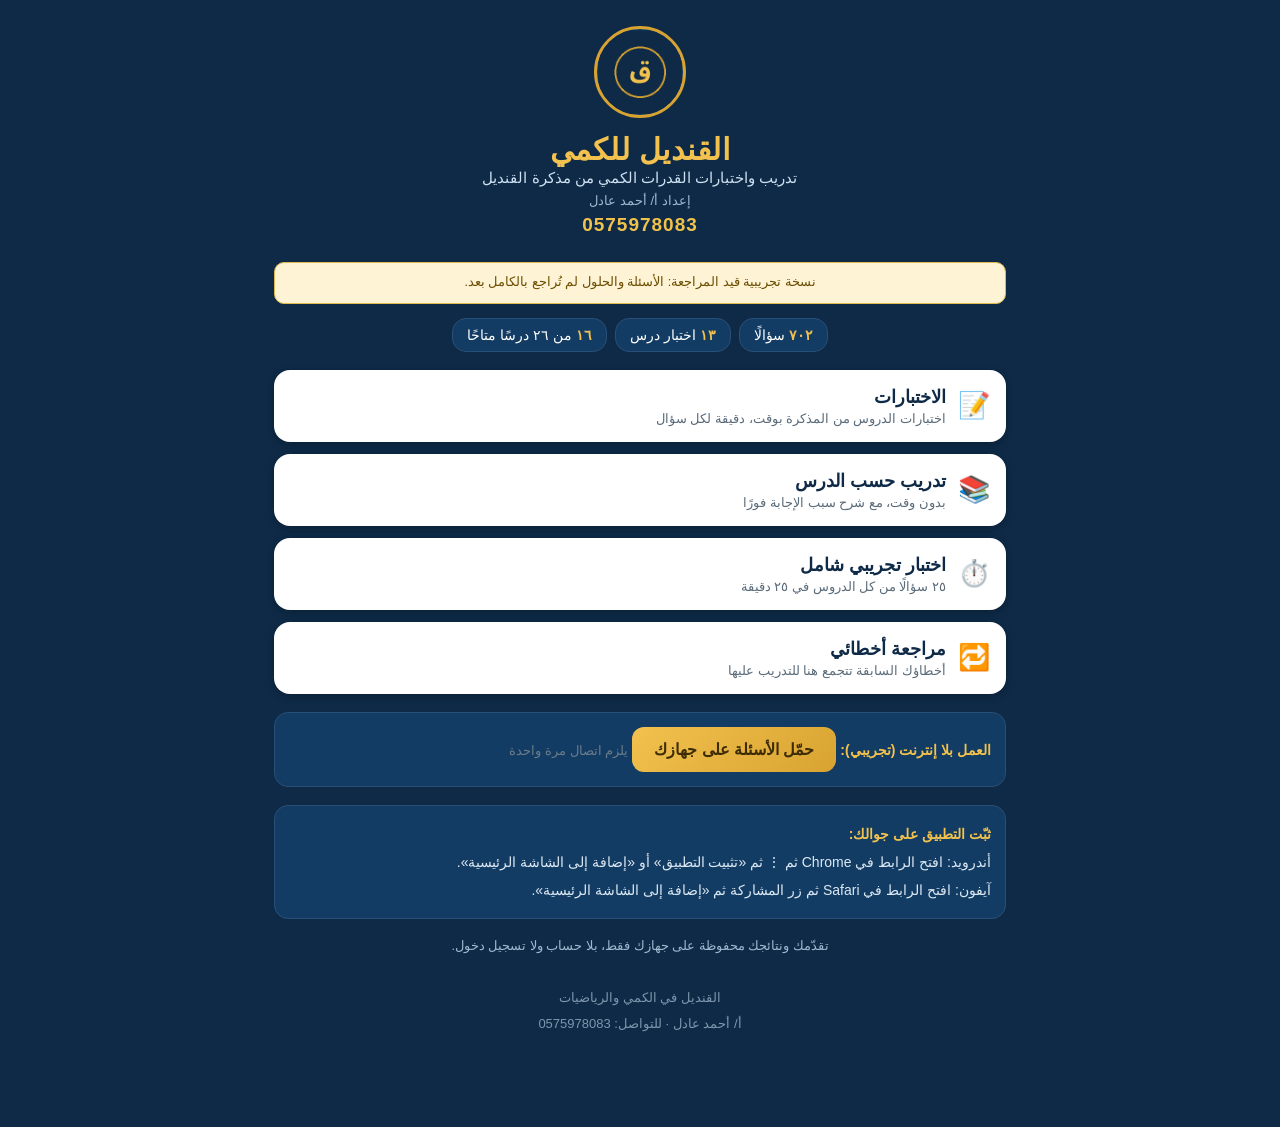
==== commit 43d834aa: "Update print statement from 'Hello' to 'Goodbye'" ====
--- a/app/index.html
+++ b/app/index.html
@@ -215,9 +215,11 @@
 /* Arabic math explanation formatting (Ahmed's typesetting rules) */
 const SHOWN_REASONS=new Set(["p108-q07", "p060-q04", "p016-q01", "p016-q03", "p016-q05", "p137-q04", "p137-q05", "p137-q06", "p069-q01", "p069-q02", "p069-q03", "p069-q04", "p069-q08", "p149-q01", "p149-q02", "p149-q03", "p149-q04", "p149-q05", "p149-q07", "p280-q01", "p365-q04", "p365-q06", "p109-q06", "p120-q02", "p120-q05", "p104-q02", "p104-q05", "p104-q06", "p104-q07", "p086-q01", "p086-q02", "p086-q03", "p094-q01", "p094-q02", "p094-q03", "p094-q04", "p094-q05", "p094-q06", "p094-q07", "p033-q01", "p033-q02", "p028-q03", "p028-q06", "p135-q01", "p135-q02", "p135-q03", "p018-q01", "p018-q04", "p018-q08", "p141-q01", "p141-q02", "p141-q03", "p141-q04", "p141-q05", "p140-q01", "p140-q03", "p140-q04", "p140-q05", "p058-q06", "p058-q07", "p070-q01", "p070-q03", "p070-q04", "p070-q05", "p070-q06", "p070-q09", "p283-q05", "p113-q01", "p113-q02", "p035-q06", "p017-q01", "p017-q02", "p017-q03", "p017-q04", "p017-q06", "p017-q07", "p017-q08", "p074-q04", "p074-q07", "p074-q08", "p326-q03", "p053-q08", "p053-q09", "p150-q02", "p118-q06", "p118-q07", "p277-q03", "p090-q01", "p090-q07", "p142-q02", "p142-q03", "p142-q04", "p142-q06", "p368-q03", "p122-q01", "p122-q03", "p122-q04", "p122-q05", "p122-q08", "p122-q09", "p122-q10", "p138-q02", "p138-q03", "p138-q04", "p138-q05", "p138-q06", "p129-q01", "p129-q03", "p129-q04", "p129-q05", "p129-q06", "p059-q04", "p059-q06", "p079-q02", "p062-q03", "p062-q05", "p022-q01", "p011-q04", "p115-q04", "p115-q06", "p001-q01", "p001-q02", "p001-q03", "p001-q05", "p001-q06", "p001-q07", "p001-q08", "p125-q02", "p125-q03", "p125-q06", "p125-q07", "p125-q08", "p125-q09", "p110-q02", "p110-q03", "p110-q05", "p021-q04", "p021-q05", "p021-q09", "p350-q02", "p139-q01", "p139-q02", "p139-q03", "p093-q02", "p093-q04", "p093-q05", "p093-q06", "p093-q07", "p066-q06", "p124-q01", "p124-q02", "p124-q04", "p124-q07", "p100-q01", "p100-q04", "p098-q01", "p098-q04", "p098-q05", "p032-q06", "p032-q07", "p032-q08", "p146-q01", "p146-q04", "p146-q05", "p146-q06", "p294-q02", "p107-q06", "p134-q01", "p134-q02", "p134-q03", "p134-q05", "p134-q06", "p029-q04", "p029-q06", "p005-q03", "p005-q07", "p005-q09", "p040-q07", "p071-q01", "p071-q03", "p071-q04", "p071-q05", "p071-q06", "p071-q07", "p087-q01", "p087-q02", "p087-q03", "p087-q05", "p087-q06", "p036-q01", "p036-q06", "p080-q02", "p080-q03", "p080-q04", "p080-q07", "p080-q08", "p143-q01", "p143-q02", "p143-q03", "p143-q04", "p143-q05", "p143-q06", "p041-q02", "p041-q03", "p057-q04", "p057-q06", "p057-q08", "p321-q01", "p331-q02", "p313-q03", "p097-q04", "p052-q03", "p112-q07", "p096-q05", "p010-q01", "p010-q02", "p010-q04", "p131-q02", "p131-q06", "p131-q08", "p148-q02", "p148-q03", "p148-q04", "p148-q05", "p133-q02", "p133-q03", "p133-q04", "p133-q05", "p133-q07", "p072-q01", "p072-q04", "p072-q05", "p072-q06", "p072-q08", "p123-q02", "p123-q03", "p123-q05", "p123-q06", "p123-q08", "p123-q09", "p287-q01", "p287-q03", "p116-q03", "p077-q01", "p077-q02", "p077-q03", "p077-q04", "p102-q01", "p102-q03", "p037-q02", "p037-q03", "p002-q01", "p002-q02", "p002-q03", "p002-q04", "p002-q05", "p002-q07", "p002-q09", "p065-q04", "p081-q01", "p081-q03", "p081-q04", "p081-q05", "p081-q06", "p081-q07", "p101-q01", "p301-q02", "p147-q01", "p147-q02", "p147-q04", "p147-q05", "p147-q06", "p043-q03", "p008-q01", "p008-q03", "p128-q01", "p128-q02", "p128-q04", "p128-q05", "p128-q07", "p073-q01", "p073-q02", "p073-q04", "p073-q07", "p073-q08", "p092-q01", "p092-q02", "p064-q01", "p064-q02", "p064-q05", "p064-q06", "p064-q07", "p064-q08", "p327-q01", "p003-q02", "p003-q04", "p003-q05", "p003-q06", "p003-q07", "p003-q08", "p356-q01", "p127-q01", "p127-q02", "p127-q03", "p127-q04", "p127-q05", "p127-q06", "p127-q07", "p127-q08", "p015-q04", "p015-q05", "p015-q08", "p121-q04", "p121-q07", "p119-q01", "p119-q03", "p119-q04", "p119-q05", "p119-q06", "p119-q07", "p067-q01", "p067-q03", "p007-q02", "p007-q04", "p007-q07", "p007-q09", "p136-q01", "p136-q05", "p136-q06", "p136-q07", "p056-q05", "p084-q02", "p084-q05", "p105-q01", "p105-q02", "p105-q03", "p045-q01", "p045-q02", "p145-q01", "p145-q02", "p145-q03", "p145-q04", "p055-q02", "p055-q06", "p083-q01", "p023-q01", "p023-q02", "p023-q03", "p023-q04", "p023-q05", "p088-q02", "p088-q03", "p088-q04", "p088-q05", "p075-q01", "p075-q02", "p075-q07", "p078-q02", "p078-q04", "p078-q05", "p078-q06", "p114-q04", "p114-q05", "p114-q06", "p004-q01", "p004-q02", "p004-q04", "p004-q05", "p004-q07", "p004-q09", "p006-q01", "p006-q02", "p006-q06", "p085-q02", "p085-q03", "p085-q04", "p085-q05", "p085-q06", "p317-q03", "p318-q02", "p046-q02", "p046-q07", "p019-q04", "p144-q04", "p144-q05", "p144-q06", "p126-q01", "p126-q02", "p126-q03", "p126-q04", "p126-q05", "p091-q06", "p091-q07", "p369-q06", "p099-q03", "p099-q04", "p099-q05", "p099-q06", "p054-q01", "p054-q02", "p054-q04", "p054-q05", "p054-q07", "p103-q01", "p095-q01", "p095-q03", "p095-q05", "p095-q06", "p009-q01", "p009-q07", "p030-q04", "p030-q05", "p349-q02", "p132-q02", "p132-q03", "p132-q05", "p111-q01", "p111-q02", "p111-q03", "p111-q05", "p026-q04", "p106-q08", "p358-q02", "p117-q01", "p117-q04", "p117-q05", "p284-q04", "p310-q01", "p082-q01", "p082-q03", "p082-q04", "p082-q06", "p082-q07", "p308-q02", "p024-q04", "p024-q05", "p024-q06", "p076-q01", "p076-q06", "p076-q07"]);
 const REASON_OV={"p130-q06": "الإشارة السالبة خارج الأس فيكون الناتج سالبًا<br>سالب ١٥٦٢٥ أصغر من سالب ١٢٥", "p365-q05": "٣٤٣ &gt; ١٩٦", "p058-q01": "باقي قسمة ١٣٥ على ٩ = ٠<br>وباقي قسمته على ٤ = ٣", "p058-q05": "باقي قسمة ٤٩ على ٩ = ٤", "p070-q02": "٤٫٩٩ − ٠٫٤٩٥ = ٤٫٤٩٥<br>وهو الخيار ج", "p074-q01": "٤٤ ÷ ١٠ = ٤٫٤", "p074-q02": "٤٤ ÷ ١٠٠ = ٠٫٤٤", "p053-q02": "٤٣٥٦ ÷ ١١ = ٣٩٦<br>أو بخاصية القسمة على ١١: (٦ + ٣) − (٥ + ٤) = ٠", "p053-q03": "٥٣٩٠ ÷ ١١ = ٤٩٠<br>أو: (٠ + ٣) − (٩ + ٥) = سالب ١١ فيقبل القسمة على ١١", "p053-q06": "باقي قسمة ٣٧٣٧ على ١١ = ٨", "p042-q01": "الأيام التالية: ٣ + ٦ + ٩ + ١٢ + ١٥ = ٤٥<br>٥٢ − ٤٥ = ٧", "p039-q01": "باقي قسمة ٨٠ على ٧ = ٣<br>أي ٣ أيام بعد الأربعاء", "p039-q02": "باقي قسمة ٧٠ على ٧ = ٠", "p039-q03": "باقي قسمة ٤٥ على ٧ = ٣<br>أي ٣ أيام قبل الخميس", "p040-q01": "باقي قسمة ١٠٧ على ٥ = ٢", "p040-q02": "باقي قسمة ٢٢ على ٤ = ٢<br>← ٣² تنتهي بالرقم ٩", "p065-q05": "٥٥٥ = ٢٢٢ + ٣٣٣<br>مع حد ضرب موجب بينهما", "p073-q09": "٠٫١ ÷ ١٠ = ٠٫٠١", "p073-q10": "٠٫١ ÷ ١٠٠ = ٠٫٠٠١", "p025-q04": "للتفوق على ٨ و ٨ يلزم ثلاث تسعات<br>٦٢ − ١٦ − ٢٧ = ١٩", "p007-q03": "١٢١ + ١٦٩ = ٢٩٠<br>يطابق ١٢٠ + ١٧٠ = ٢٩٠", "p084-q04": "(١/٤) ÷ (١/٨) = ٢<br>الجزء الداخلي: (١/٨) ÷ (١/٤) × ٨/٤ = ١", "p045-q05": "باقي قسمة ٩٥ على ٤ = ٣", "p045-q07": "باقي قسمة ٢١ على ٤ = ١", "p055-q01": "باقي قسمة ٣٢ على ١٢ = ٨", "p364-q05": "٨ &gt; ٧٫٥", "p054-q03": "٥١ = ٣ × ١٧<br>وكلا العاملين عدد أولي", "p054-q10": "باقي قسمة ١٢٠ على ٩ = ٣", "p106-q03": "٣√١٢ = ٦√٣<br>وبإضافة ٧√٣ يكون المجموع ١٣√٣", "p310-q02": "المظلل = مثلثان مساحة كلٍّ منهما ١/٨ المربع، أي ١/٤ معًا<br>٣ × ٤ = ١٢", "p076-q03": "١٠٩٫٨٢ × ٩٫٩٨ ÷ ٤٫٠٩٢ ≈ ٢٦٧٫٨<br>وأقرب قيمة هي ٢٦٠"};
-const EXCLUDED_Q=new Set(["p015-q03", "p076-q02", "p084-q01", "p096-q01", "p105-q04", "p134-q04", "p315-q02"]);
-const STEP_SOL={"p151-q01":{"s":["الراسبون = ٢١٠ - ١٤٠ = ٧٠","النسبة = ٧٠ : ١٤٠","بالقسمة على ٧٠ : ١ : ٢"]},"p151-q02":{"s":["الناجحون : الكل = ١٤٠ : ٢١٠","بالقسمة على ٧٠ : ٢ : ٣"]},"p151-q03":{"s":["النسبة = ١٤٠ ÷ ٢١٠ = ٢/٣","٢/٣ × ١٠٠ = ٢٠٠/٣","٢٠٠/٣ ٪ ≈ ٦٦٫٦٧ ٪"]},"p151-q04":{"s":["الثلث = ١/٣","١/٣ × ١٠٠ ٪ = ١٠٠/٣ ٪","الإجابة: ب"]},"p151-q05":{"s":["٢ م = ٢٠٠ سم","النسبة = ١ ÷ ٢٠٠","١/٢٠٠ × ١٠٠ = ١/٢ ٪","الإجابة: أ"]},"p151-q06":{"s":["٣/٤ ٪ = ٠٫٧٥ ٪","٠٫٧٥ ÷ ١٠٠ = ٠٫٠٠٧٥","الإجابة: أ"]},"p151-q07":{"s":["خمس = ٢٠ ٪","عدد المرات = ٤٥ ٪ ÷ ٢٠ ٪ = ٢٫٢٥","الإجابة: ب"]},"p151-q08":{"s":["الأعداد الأولية من ١ إلى ١٠: ٢ ، ٣ ، ٥ ، ٧ وعددها ٤","النسبة = ٤/١٠ = ٤٠ ٪","الإجابة: ج"]},"p152-q01":{"s":["الزيادة = ٢٥ ٪ × ٢٠٠ = ٥٠","المجموع = ٢٠٠ + ٥٠ = ٢٥٠","الإجابة: ب"]},"p152-q02":{"s":["٠٫٢٥ ٪ = ٠٫٢٥ ÷ ١٠٠","= ٠٫٠٠٢٥","الإجابة: ج"]},"p152-q03":{"s":["الذين لم يذهبوا = ٤٥ - ٢٩ = ١٦","النسبة = ١٦/٤٥ × ١٠٠ ≈ ٣٥٫٦ ٪","أقرب خيار ٣٦ ٪","الإجابة: أ"]},"p153-q02":{"s":["١٠/٣ ٪ = ١٠/٣ ÷ ١٠٠","= ١٠/٣٠٠ = ١/٣٠","الإجابة: د"]},"p153-q04":{"s":["٢٠ ٪ × ٢٥٠ = ٠٫٢ × ٢٥٠","= ٥٠"]},"p153-q05":{"s":["٠٫٢ × س = ٢٥٠","س = ٢٥٠ ÷ ٠٫٢","س = ١٢٥٠"]},"p154-q01":{"s":["الطماطم = ١٠٠ - (٣٠ + ٤٨ + ١٠) = ١٢ ٪","العدد = ١٢ ٪ × ١٥٠٠ = ١٨٠","الإجابة: ج"]},"p154-q03":{"s":["التخفيض = ٢٠ ٪ × ٢٠٠ = ٤٠ ريال","الإجابة: ج"]},"p154-q04":{"s":["الأولى = ٠٫٣٥ × ١٢٥ = ٤٣٫٧٥","الثانية = ١٫٢٥ × ٣٥ = ٤٣٫٧٥","القيمتان متساويتان","الإجابة: ج"]},"p154-q05":{"s":["٠٫٧ × س = ٢١٠","س = ٢١٠ ÷ ٠٫٧ = ٣٠٠","الإجابة: أ"]},"p154-q06":{"s":["١٫٦ × س = ٨٨٨٨","س = ٨٨٨٨ ÷ ١٫٦ = ٥٥٥٥","القيمة الأولى ٥٥٥٥ = س","متساويتان","الإجابة: ج"],"k":2},"p154-q07":{"s":["٥٠ ٪ × س = ١٠ ٪ × ص","٠٫٥ س = ٠٫١ ص","س/ص = ٠٫١/٠٫٥ = ١/٥","الإجابة: أ"]},"p155-q01":{"s":["٠٫٢ أ = ٠٫٣ ب","ب/أ = ٠٫٢ ÷ ٠٫٣ = ٢/٣","أ/ب = ٣/٢","٢/٣ أصغر من ٣/٢","القيمة الثانية أكبر","الإجابة: ب"]},"p155-q02":{"s":["٣ ٪ من السعر = ٠٫٣ ريال","السعر الأصلي = ٠٫٣ ÷ ٠٫٠٣ = ١٠ ريال","السعر بعد الانخفاض = ١٠ - ٠٫٣ = ٩٫٧ ريال","٩٫٧ أكبر من ٩","القيمة الأولى أكبر","الإجابة: أ"]},"p155-q03":{"s":["١٦ طالبا = ٢٠ ٪ من عدد اليوم الأول","عدد اليوم الأول = ١٦ ÷ ٠٫٢ = ٨٠","المجموع = ٨٠ + ١٦ = ٩٦","الإجابة: ب"]},"p155-q04":{"s":["المرتب بعد الخصم شهريا = ٧٠٠٠ × ٠٫٨٥ = ٥٩٥٠","السنوي = ٥٩٥٠ × ١٢ = ٧١٤٠٠","الإجابة: ب"]},"p155-q05":{"s":["القيمة الأولى = ٢٥ ٪ × ١٢٥ = ٣١٫٢٥","القيمة الثانية = ٢٥","٣١٫٢٥ أكبر من ٢٥","القيمة الأولى أكبر","الإجابة: أ"]},"p156-q01":{"s":["الأولى = ١٢٥ - ٣١٫٢٥ = ٩٣٫٧٥","الثانية = ١٢٥ - ٢٥ = ١٠٠","القيمة الثانية أكبر","الإجابة: ب"]},"p156-q02":{"s":["الأولى = ٢٠ ٪ × ٩٥ = ١٩","الثانية = ٢٥","القيمة الثانية أكبر","الإجابة: ب"]},"p156-q03":{"s":["الأولى = ٩٥ - ٠٫٢٥ × ٩٥ = ٧١٫٢٥","الثانية = ٩٥ - ٢٥ = ٧٠","٧١٫٢٥ أكبر من ٧٠","القيمة الأولى أكبر","الإجابة: أ"]},"p156-q04":{"s":["المادة أ في الأول = ٤٠ × ٠٫٦ = ٢٤ ملم","المادة أ في الثاني = ٦٠ × ٠٫٤ = ٢٤ ملم","المجموع = ٢٤ + ٢٤ = ٤٨ ملم","حجم المحلول = ٤٠ + ٦٠ = ١٠٠ ملم","التركيز = ٤٨/١٠٠ = ٤٨ ٪","الإجابة: ب"]},"p156-q05":{"s":["الخصم = ٩ ٪ × ٦٠٠٠ = ٥٤٠","بعد الخصم = ٦٠٠٠ - ٥٤٠ = ٥٤٦٠","الإجمالي = ٥٤٦٠ + ٨٠٠ = ٦٢٦٠","الإجابة: ج"]},"p156-q06":{"s":["الأول سدد نصف الدين = ٥٠ ٪","الثاني سدد ٣٠ ٪","المتبقي = ١٠٠ - ٥٠ - ٣٠ = ٢٠ ٪","٢٠ ٪ من الدين = ٤٠٠٠","الدين = ٤٠٠٠ ÷ ٠٫٢ = ٢٠٠٠٠","الإجابة: أ"]},"p157-q01":{"s":["٦٢٫٥ ٪ = ٦٢٫٥/١٠٠ = ٥/٨","٥/٨ × ١٦٠ = ١٠٠","الإجابة: د"]},"p157-q03":{"s":["المتبقي = ١٧٠٠٠٠ - ٥٠٠٠٠ = ١٢٠٠٠٠","عدد الأشهر = ١٢٠٠٠٠ ÷ ١٥٠٠ = ٨٠","الإجابة: د"]},"p157-q05":{"s":["العمولة على ٢٠ جهازا = ٦٠٠","العمولة على الجهاز = ٦٠٠ ÷ ٢٠ = ٣٠","١٠ ٪ من سعر الجهاز = ٣٠","سعر الجهاز = ٣٠ ÷ ٠٫١ = ٣٠٠","الإجابة: ب"]},"p157-q06":{"s":["مقاعد رجال الأعمال = ٤٠","مقاعد السياحة = ٣٢٠ - ٤٠ = ٢٨٠","الشاغر من الأعمال = ٢٠ ٪ × ٤٠ = ٨","الشاغر من السياحة = ١٠ ٪ × ٢٨٠ = ٢٨","المجموع = ٨ + ٢٨ = ٣٦","الإجابة: أ"]},"p158-q01":{"s":["سعر الجوال بعد الخصم = ٩٠٠ - ٠٫١ × ٩٠٠","= ٩٠٠ - ٩٠ = ٨١٠","٨١٠ أكبر من ٨٠٠","القيمة الأولى أكبر","الإجابة: أ"]},"p158-q02":{"s":["٠٫٣ أ = ٤٥٠ ، أ = ٤٥٠ ÷ ٠٫٣ = ١٥٠٠","٠٫١ ب = ٢٠٠ ، ب = ٢٠٠ ÷ ٠٫١ = ٢٠٠٠","ب أكبر من أ","القيمة الثانية أكبر","الإجابة: ب"]},"p158-q03":{"s":["الزيادة في المرتب = ١٥٠٠٠ - ٨٠٠٠ = ٧٠٠٠","٧٠٠٠ = ٥ ٪ من الأرباح","الأرباح = ٧٠٠٠ ÷ ٠٫٠٥ = ١٤٠٠٠٠","الإجابة: أ"]},"p158-q04":{"s":["٠٫٢٥ س أقل من ٥٠","س أقل من ٥٠ ÷ ٠٫٢٥ = ٢٠٠","أي أن س أقل من ٢٠٠","كل خيار أكبر من ٢٠٠ أكبر من س","أما ١٨٠ فقد تكون أصغر من س (مثل س = ١٩٠)","إذن ١٨٠ ليست أكبر من س دائما","الإجابة: أ"]},"p158-q05":{"s":["٨/٩ ≈ ٠٫٨٨٩","٩/١١ ≈ ٠٫٨١٨","٨/٩ أكبر من ٩/١١","نفس النسبة ٩٩ ٪ ، إذن القيمة الأولى أكبر","الإجابة: أ"]},"p158-q06":{"s":["الأولى = ٠٫٧ × ٠٫٧ = ٠٫٤٩","الثانية = ٠٫٠٧ × ٧ = ٠٫٤٩","القيمتان متساويتان","الإجابة: ج"]},"p159-q01":{"s":["الأولى = ٠٫٢٥ × ٨٠ = ٢٠","الثانية = ٠٫٨ × ٢٥ = ٢٠","متساويتان","الإجابة: ج"]},"p159-q02":{"s":["٣/٨ ٪ = ٣/٨ ÷ ١٠٠ = ٣/٨٠٠","٣/٨٠٠ × ٨٠٠ = ٣","الإجابة: أ"]},"p159-q03":{"s":["الأولى = ٨٠ - ٠٫٥ × ٨٠ = ٤٠","الثانية = ٤٠","متساويتان","الإجابة: ج"]},"p159-q04":{"s":["٦٦ ٪ س = ٦٦/١٠٠ س","٦٦/١٠٠ = ٣٣/٥٠","القيمتان متساويتان","الإجابة: ج"]},"p159-q06":{"s":["الادخار الشهري = ٠٫٢ × ١٠٠٠٠ = ٢٠٠٠","عدد الأشهر = ٦٦٠٠٠ ÷ ٢٠٠٠ = ٣٣","الإجابة: د"]},"p160-q01":{"s":["٣ س/٥٠ = ٦/١٠٠ س","= ٦ ٪ من س","الإجابة: ج"]},"p160-q02":{"s":["نسبة المتميزين للكل = ١ : ٤ = ١/٤","١/٤ × ١٠٠ = ٢٥ ٪","الإجابة: ب"]},"p160-q03":{"s":["٦٠ ٪ × ١٦٠ = ٠٫٦ × ١٦٠","= ٩٦","الإجابة: ج"]},"p160-q04":{"s":["ادخاره الشهري = ٠٫٢ × ١٠٠٠٠ = ٢٠٠٠","عدد الأشهر = ٦٦٠٠٠ ÷ ٢٠٠٠ = ٣٣","الإجابة: د"]},"p160-q05":{"s":["٢٥ ٪ = ١/٤ من السباق في ٥ دقائق","السباق كاملا = ٥ × ٤ = ٢٠ دقيقة","الباقي = ٢٠ - ٥ = ١٥ دقيقة","الإجابة: ب"]},"p160-q06":{"s":["الذين دخلوا الاختبار = ٠٫٩ × ٦٠٠ = ٥٤٠","الراسبون = ١/٣ × ٥٤٠ = ١٨٠","الناجحون = ٥٤٠ - ١٨٠ = ٣٦٠","الإجابة: أ"]},"p160-q07":{"s":["٠٫٢٥ س = ٠٫١ × ٤٠٠ = ٤٠","س = ٤٠ ÷ ٠٫٢٥ = ١٦٠","الإجابة: أ"]},"p160-q08":{"s":["٠٫٠٤ × العدد = ١٥٠","العدد = ١٥٠ ÷ ٠٫٠٤ = ٣٧٥٠","٠٫٦ × ٣٧٥٠ = ٢٢٥٠","الإجابة: ج"]},"p161-q01":{"s":["٥ ٪ من ٩٨٠ = ٠٫٠٥ × ٩٨٠ = ٤٩","٧ × العدد = ٤٩","العدد = ٤٩ ÷ ٧ = ٧","الإجابة: أ"]},"p161-q02":{"s":["٠٫٢٥ ٪ = ٠٫٢٥ ÷ ١٠٠ = ٠٫٠٠٢٥","القيمة = ٠٫٠٠٢٥ س","الإجابة: أ"]},"p161-q03":{"s":["المصروف = ٠٫١ × ٢٨٩٥ = ٢٨٩٫٥","المتبقي = ٢٨٩٥ - ٢٨٩٫٥ = ٢٦٠٥٫٥","أقرب خيار ٢٦٠٦","الإجابة: ب"]},"p161-q04":{"s":["ثمن التذكرة بعد الزيادة = ٥٩٠ × ١٫١ = ٦٤٩","ثمن ٣ تذاكر = ٦٤٩ × ٣ = ١٩٤٧","الإجابة: ب"]},"p161-q05":{"s":["نسبة الحاضرين = ١٠٠ - ٤٠ = ٦٠ ٪","٠٫٦ × عدد الطلاب = ١٨","عدد الطلاب = ١٨ ÷ ٠٫٦ = ٣٠","الإجابة: ب"]},"p161-q07":{"s":["١٥٫٣٥ ٪ من ١٠٠ = ١٥٫٣٥ ÷ ١٠٠ × ١٠٠","= ١٥٫٣٥","الإجابة: د"]},"p162-q01":{"s":["الأولى = ٠٫٤ × ١/٨ = ٠٫٠٥","الثانية = ٠٫٨ × ١/٤ = ٠٫٢","٠٫٢ أكبر من ٠٫٠٥","القيمة الثانية أكبر","الإجابة: ب"],"k":1},"p162-q02":{"s":["١٫٥ أ = ٢٥٠٠","أ = ٢٥٠٠ ÷ ١٫٥ ≈ ١٦٦٦٫٧","١٦٦٦٫٧ أصغر من ٣٠٠٠","القيمة الثانية أكبر","الإجابة: ب"]},"p162-q03":{"s":["س : س٢ = ٢ : ٢٠","س/س٢ = ٢/٢٠","١/س = ١/١٠","س = ١٠","الإجابة: د"]},"p162-q04":{"s":["المسافة الكلية = ٦٠ + ٣٠٠ = ٣٦٠ كم","النسبة المقطوعة = ٦٠/٣٦٠ = ١/٦","١/٦ × ١٠٠ ≈ ١٦٫٧ ٪","الإجابة: أ"]},"p162-q05":{"s":["٢٥ ٪ = ١/٤ السباق في ٥ دقائق","السباق كاملا = ٥ × ٤ = ٢٠ دقيقة","الإجابة: أ"]},"p163-q01":{"s":["نسبة المتغيبين = ١٠٠ - ٤٠ - ٢٥ = ٣٥ ٪","عددهم = ٠٫٣٥ × ٢٠٠ = ٧٠","الإجابة: ب"]},"p163-q03":{"s":["المتبقي = ١٠٠ - ٨٨ - ٧ = ٥ ٪","٥ ٪ × ١٠٠٠ = ٥٠","الإجابة: ب"]},"p163-q04":{"s":["٠٫٧ × ٧٠ = ٤٩","الإجابة: ب"]},"p163-q05":{"s":["نسبة اليابسة = ١٠٠ - ٧٠ = ٣٠ ٪","المساحة = ٠٫٣ × ٥١٠ = ١٥٣ مليون م٢","الإجابة: أ"]},"p163-q06":{"s":["٠٫٧ أ = ٣٠٥ ، أ = ٣٠٥ ÷ ٠٫٧ ≈ ٤٣٥٫٧","٠٫٢ ب = ٢٠٠ ، ب = ٢٠٠ ÷ ٠٫٢ = ١٠٠٠","١٠٠٠ أكبر من ٤٣٥٫٧","القيمة الثانية أكبر","الإجابة: ب"]},"p164-q02":{"s":["٠٫١٥ × العدد = ٦٠","العدد = ٦٠ ÷ ٠٫١٥ = ٤٠٠","الإجابة: د"]},"p165-q01":{"s":["الزيادة = ٦٥٠ - ٦٢٥ = ٢٥","النسبة = ٢٥/٦٢٥ × ١٠٠ = ٤ ٪","الإجابة: أ"]},"p165-q02":{"s":["الزيادة = ٤٨٠","النسبة = ٤٨٠/٩٦ × ١٠٠ = ٥ × ١٠٠ = ٥٠٠ ٪","الإجابة: ب"]},"p165-q03":{"s":["الانخفاض = ٥٠ - ٣٥ = ١٥","النسبة = ١٥/٥٠ × ١٠٠ = ٣٠ ٪","الإجابة: ب"],"k":1},"p165-q04":{"s":["مجموع السعرين = ٦٠٠ + ٤٠٠ = ١٠٠٠","الخصم = ٠٫٥ × ٤٠٠ = ٢٠٠","نسبة الخصم = ٢٠٠/١٠٠٠ = ٢٠ ٪","الإجابة: أ"]},"p165-q05":{"s":["ثمن البيع = ٢٠٠٠ × ١٫١ = ٢٢٠٠","الإجابة: ج"]},"p165-q06":{"s":["سعر الشراء × ١٫٢٥ = ٣٦٠٠","سعر الشراء = ٣٦٠٠ ÷ ١٫٢٥ = ٢٨٨٠","الإجابة: أ"]},"p165-q07":{"s":["الحجم الأصلي × ١٫٠٤ = ٢٠٨","الحجم الأصلي = ٢٠٨ ÷ ١٫٠٤ = ٢٠٠","الإجابة: أ"]},"p166-q01":{"s":["الخصم ٢٠ ٪ = ١٦٠٠","المصاريف قبل الخصم = ١٦٠٠ ÷ ٠٫٢ = ٨٠٠٠","بعد الخصم = ٨٠٠٠ - ١٦٠٠ = ٦٤٠٠","القيمتان متساويتان","الإجابة: ج"]},"p166-q02":{"s":["نفرض سعر تذكرة البالغ = ص","الوالدان = ٢ ص","الأبناء الثلاثة = ٣ × ٠٫٥ ص = ١٫٥ ص","المجموع = ٣٫٥ ص = ١٤٠٠","ص = ١٤٠٠ ÷ ٣٫٥ = ٤٠٠","الإجابة: ب"]},"p166-q03":{"s":["نفرض السعر الأصلي = س","الأول = س ، الثاني = ٠٫٧٥ س ، الثالث = ٠٫٥ س","المجموع = ٢٫٢٥ س = ٤٥٠","س = ٤٥٠ ÷ ٢٫٢٥ = ٢٠٠","الإجابة: ب"]},"p166-q04":{"s":["نفرض سعر الجوال = ص","أحمد = ٢ × ٠٫٧ ص = ١٫٤ ص","ماجد = ص + ٠٫٤ ص = ١٫٤ ص","القيمتان متساويتان","الإجابة: ج"]},"p166-q05":{"s":["نفرض سعر الجوال = ص","الجوالان = ٢ × ٠٫٧٥ ص = ١٫٥ ص","الجوالات الثلاثة = ٣ × ٠٫٥ ص = ١٫٥ ص","المجموع = ٣ ص = ٤٥٠٠","ص = ١٥٠٠","الإجابة: أ"]},"p166-q06":{"s":["نفرض سعر الجهاز = ص","أحمد = ٢ × ٠٫٧ ص = ١٫٤ ص","محمد = ٢ ص × ٠٫٤ = ٠٫٨ ص","١٫٤ ص أكبر من ٠٫٨ ص","القيمة الأولى أكبر","الإجابة: أ"]},"p167-q01":{"s":["نفرض راتب خالد = س","راتب محمد = ١٫٤ س","يدخر محمد = ٠٫٣ × ١٫٤ س = ٠٫٤٢ س","يدخر خالد = ٠٫٤ س","٠٫٤٢ س أكبر من ٠٫٤ س","القيمة الأولى أكبر","الإجابة: أ"]},"p167-q02":{"s":["السعر بعد السنتين = ١٫٢ × ١٫٠٥ = ١٫٢٦","الزيادة = ٠٫٢٦ = ٢٦ ٪","الإجابة: د"]},"p167-q03":{"s":["السعر الأصلي = ٤٥٠٠","بعد التخفيض = ٠٫٩ × ٤٥٠٠ = ٤٠٥٠","بعد الزيادة = ١٫١ × ٤٠٥٠ = ٤٤٥٥","٤٥٠٠ أكبر من ٤٤٥٥","القيمة الأولى أكبر","الإجابة: أ"]},"p167-q04":{"s":["العدد الجديد = ١٫٥ × ٠٫٧٥ = ١٫١٢٥","الزيادة = ١٢٫٥ ٪","الإجابة: أ"]},"p167-q05":{"s":["الأرباح بعد السنتين = ٠٫٩ × ٠٫٩ = ٠٫٨١","الانخفاض = ١ - ٠٫٨١ = ٠٫١٩ = ١٩ ٪","الإجابة: ب"]},"p167-q06":{"s":["الأولى: ٠٫٩ × ٠٫٩ = ٠٫٨١ ، التخفيض = ١ - ٠٫٨١ = ١٩ ٪","الثانية: ٢٠ ٪","٢٠ ٪ أكبر من ١٩ ٪","القيمة الثانية أكبر","الإجابة: ب"]},"p167-q07":{"s":["المعامل بعد ٣ سنوات = ١٫١ × ١٫١ × ١٫١ = ١٫٣٣١","الزيادة = ٣٣٫١ ٪","الإجابة: ج"]},"p168-q01":{"s":["سعر البيع = ٩٠ × ١٫٥ = ١٣٥","بعد خصم ٣٠ ٪ = ١٣٥ × ٠٫٧ = ٩٤٫٥","الربح = ٩٤٫٥ - ٩٠ = ٤٫٥","النسبة = ٤٫٥/٩٠ × ١٠٠ = ٥ ٪","الإجابة: ب"]},"p168-q02":{"s":["سعر البيع = ٢٠٠ × ١٫٣ = ٢٦٠","الإجابة: ب"]},"p168-q03":{"s":["سعر ١٥ علبة بدون خصم = ١٥ × ٤٠ = ٦٠٠","سعر ٢٠ علبة بعد الخصم = ٢٠ × ٤٠ × ٠٫٨٥ = ٦٨٠","الفرق = ٦٨٠ - ٦٠٠ = ٨٠ ريال","الإجابة: ب"]},"p168-q04":{"s":["نفرض عدد السمك الأصلي = س","بعد البيع تبقى ٠٫٥ س","بعد إرجاع ٩ تبقى ٠٫٥ س - ٩ = ٢٧","٠٫٥ س = ٣٦","س = ٧٢","الإجابة: أ"]},"p168-q05":{"s":["الأولى: التخفيض ٢٠ ٪ = ٠٫٢ × ٢٠٠٠ = ٤٠٠ ثم ٢٠٠ فالمجموع = ٦٠٠","الثانية: ٢٠٠ ثم ٢٠ ٪ من ١٨٠٠ = ٣٦٠ فالمجموع = ٥٦٠","٦٠٠ أكبر من ٥٦٠","القيمة الأولى أكبر","الإجابة: أ"]},"p168-q06":{"s":["٠٫٩ × أرباح العام الماضي = ٣٦٠٠","أرباح العام الماضي = ٣٦٠٠ ÷ ٠٫٩ = ٤٠٠٠","الإجابة: أ"]},"p168-q07":{"s":["٣٦٠٠ = ١٫٢ × التكلفة","التكلفة = ٣٠٠٠","ثمن البيع بربح ٥ ٪ = ١٫٠٥ × ٣٠٠٠ = ٣١٥٠","الإجابة: أ"]},"p169-q01":{"s":["نفرض سعر الجوال = ص","الجوالان = ٢ × ٠٫٨ ص = ١٫٦ ص","الأربعة = ٤ × ٠٫٦ ص = ٢٫٤ ص","المجموع = ٤ ص = ٦٠٠٠","ص = ١٥٠٠","الإجابة: ب"]},"p169-q02":{"s":["نفرض الطول = ل ، المساحة = ل٢","الطول الجديد = ٣ ل ، المساحة = ٩ ل٢","الزيادة = ٩ ل٢ - ل٢ = ٨ ل٢","النسبة = ٨ ل٢/ل٢ × ١٠٠ = ٨٠٠ ٪","الإجابة: ج"]},"p169-q03":{"s":["المدفوع = ٥٠٠٠ × ٢٤ شهرا = ١٢٠٠٠٠","الربح = ١٢٠٠٠٠ - ١٠٠٠٠٠ = ٢٠٠٠٠","النسبة = ٢٠٠٠٠/١٠٠٠٠٠ × ١٠٠ = ٢٠ ٪","الإجابة: أ"]},"p169-q04":{"s":["حصة الثالث = ١٠٠ - ٢٨ - ٤٢ = ٣٠ ٪","٠٫٣ × الربح = ٣٦٠٠٠","الربح = ٣٦٠٠٠ ÷ ٠٫٣ = ١٢٠٠٠٠","الإجابة: ب"]},"p169-q05":{"s":["١/٨ س = ٨٠٠","س = ٨٠٠ × ٨ = ٦٤٠٠","٢٥ ٪ من س = ٠٫٢٥ × ٦٤٠٠ = ١٦٠٠","الإجابة: ب"]},"p169-q06":{"s":["٢٫٥ س = ١٠٠٠","س = ١٠٠٠ ÷ ٢٫٥ = ٤٠٠","١/٢ س = ٢٠٠","الإجابة: ب"]},"p169-q07":{"s":["٠٫٤ س = ٠٫٢٥ × ٨٠٠ = ٢٠٠","س = ٢٠٠ ÷ ٠٫٤ = ٥٠٠","الإجابة: ب"]},"p169-q08":{"s":["٠٫١٥ × الراتب = ٢٤٠٠","الراتب = ٢٤٠٠ ÷ ٠٫١٥ = ١٦٠٠٠ ريال","الإجابة: ب"]},"p170-q01":{"s":["ثمن ١٥ قلما = ١٥ × ٢ = ٣٠","بعد الخصم = ٣٠ × ٠٫٩ = ٢٧","الإجابة: أ"]},"p170-q02":{"s":["محيط الدائرة يتناسب مع القطر","عند مضاعفة القطر (زيادة ١٠٠ ٪) يتضاعف المحيط","عدد الأشخاص = ٦ × ٢ = ١٢","الإجابة: ب"]},"p170-q03":{"s":["العمولة = ٠٫٠٤ × ١٦٠٠٠٠ = ٦٤٠٠","المجموع = ٧٠٠٠ + ٦٤٠٠ = ١٣٤٠٠","الإجابة: أ"]},"p170-q04":{"s":["الربح = ٢٠ ٪ × ١٢٥٠","= ٠٫٢ × ١٢٥٠ = ٢٥٠ ريال","الإجابة: د"],"k":3},"p170-q05":{"s":["سعر الشراء × ٠٫٩ = ٤٥٠٠٠","سعر الشراء = ٤٥٠٠٠ ÷ ٠٫٩ = ٥٠٠٠٠","الإجابة: ج"]},"p170-q06":{"s":["سعر البيع = ١٦٠٠ × ١٫٢ = ١٩٢٠","الإجابة: ب"]},"p170-q07":{"s":["المجموع بعد التخفيض = ٦٤٨ + ٥٤٠ = ١١٨٨","المجموع × ٠٫٩ = ١١٨٨","المجموع قبل التخفيض = ١١٨٨ ÷ ٠٫٩ = ١٣٢٠","الإجابة: أ"]},"p170-q08":{"s":["المستطيل = ٣ مربعات","المربع الواحد قسم إلى ٢٥ جزءا والمظلل جزء واحد = ١/٢٥ من مربع","نسبته إلى الجميع = ١/٢٥ × ١/٣ = ١/٧٥","النسبة ١ : ٧٥","الإجابة: ج"]},"p171-q01":{"s":["احتمال الخضراء = ١/٣ ، احتمال الحمراء = ١/٢","احتمال الصفراء = ١ - ١/٣ - ١/٢ = ١/٦","الخضراء = ٨ = ١/٣ من المجموع","المجموع = ٨ × ٣ = ٢٤","الإجابة: أ"]},"p171-q02":{"s":["الإنتاج الإجمالي = ٤٠٠ × ١٫٢٥ = ٥٠٠","باع نصف الإجمالي = ٢٥٠","المتبقي = ٥٠٠ - ٢٥٠ = ٢٥٠","الإجابة: ب"]},"p171-q03":{"s":["الخسارة = ٥٠٠٠ - ٤٠٠٠ = ١٠٠٠","النسبة = ١٠٠٠/٥٠٠٠ × ١٠٠ = ٢٠ ٪","الإجابة: ب"]},"p171-q04":{"s":["السعر بعد نصف السعر = ٠٫٥","بعد الخصم ١٠ ٪ = ٠٫٥ × ٠٫٩ = ٠٫٤٥","إجمالي الخصم = ١ - ٠٫٤٥ = ٠٫٥٥ = ٥٥ ٪","الإجابة: أ"]},"p171-q06":{"s":["مقاعد السياحة = ٣٢٠ - ٤٠ = ٢٨٠","الشاغر من الأعمال = ٠٫٢ × ٤٠ = ٨","الشاغر من السياحة = ٠٫١ × ٢٨٠ = ٢٨","المجموع = ٨ + ٢٨ = ٣٦","الإجابة: أ"]},"p171-q07":{"s":["نسبة الحضور = ١٠٠ - ٦٠ = ٤٠ ٪","٠٫٤ × عدد الطلاب = ١٢","عدد الطلاب = ١٢ ÷ ٠٫٤ = ٣٠","الإجابة: ج"]},"p172-q02":{"s":["نفرض الراتب = س","التبرع = ٠٫٢ س","المصروفات = ١٠٠٠ + ٣٥٠٠ + ٥٠٠ = ٥٠٠٠","الباقي: س - ٠٫٢ س - ٥٠٠٠ = ٢٠٠","٠٫٨ س = ٥٢٠٠","س = ٥٢٠٠ ÷ ٠٫٨ = ٦٥٠٠","الإجابة: ج"]},"p172-q03":{"s":["٠٫٦ × العدد = ٤٨٠","العدد = ٤٨٠ ÷ ٠٫٦ = ٨٠٠","٠٫٨ × ٨٠٠ = ٦٤٠","الإجابة: أ"]},"p172-q04":{"s":["مجموع الثلاثة = ١٩ × ٣ = ٥٧","الخدمات + السياحة = ١٥ + ٣١ = ٤٦","التعليم = ٥٧ - ٤٦ = ١١ ٪","الإجابة: أ"]},"p172-q05":{"s":["ثلث درجة محمد = ٩٠ ÷ ٣ = ٣٠","نصف درجة هاني = ٨٠ ÷ ٢ = ٤٠","٤٠ أكبر من ٣٠","القيمة الثانية أكبر","الإجابة: ب"]},"p173-q02":{"s":["٠٫٠٦ × العدد = ٢٧","العدد = ٢٧ ÷ ٠٫٠٦ = ٤٥٠","الإجابة: ب"],"k":1},"p173-q03":{"s":["الأولى = ٤٠","الثانية = ٠٫٥ × ٨٠ = ٤٠","متساويتان","الإجابة: ج"]},"p173-q05":{"s":["النسبة = ٢٠/٥٠ × ١٠٠ = ٤٠ ٪","الإجابة: ب"]},"p174-q01":{"s":["عدد ساعات الأسبوع = ٧ أيام","العمل في الأسبوع = ١٠ × ٧ = ٧٠ ساعة"]},"p174-q02":{"s":["إنتاج العامل الواحد = ١٥٠٠ ÷ ٥٠ = ٣٠ مترا","العمال بعد الزيادة = ٥٠ + ١٠ = ٦٠","الإنتاج = ٦٠ × ٣٠ = ١٨٠٠ متر","الإجابة: د"]},"p174-q03":{"s":["المعدل = ١٦ ÷ ٢٠ = ٠٫٨ كلمة في الثانية","في ٤٥ ثانية = ٠٫٨ × ٤٥ = ٣٦","الإجابة: ب"]},"p174-q04":{"s":["١٠٠ زجاجة كل ٥ دقائق","١٢٠٠ ÷ ١٠٠ = ١٢ مرة","الزمن = ١٢ × ٥ = ٦٠ دقيقة","الإجابة: د"]},"p174-q05":{"s":["٤ ساعات = ٤ × ٦٠ = ٢٤٠ دقيقة","عدد التنانير = ٢٤٠ ÷ ١٨ ≈ ١٣٫٣","أكبر عدد كامل = ١٣","الإجابة: ج"]},"p174-q06":{"s":["٤٥ شجرة تحتاج ٢٧٠٠ طن","الشجرة الواحدة = ٢٧٠٠ ÷ ٤٥ = ٦٠ طنا","٩٠٠ ÷ ٦٠ = ١٥ شجرة","الإجابة: أ"]},"p174-q07":{"s":["خارج المدينة: ٤٨ ريال = ٤٨٠٠ هللة ، السعر ٩٦ هللة للتر الواحد","عدد اللترات = ٤٨٠٠ ÷ ٩٦ = ٥٠","لو اشتراها داخل المدينة (٩٠ هللة) لدفع ٥٠ × ٩٠ = ٤٥٠٠ هللة","الفرق = ٤٨٠٠ - ٤٥٠٠ = ٣٠٠ هللة = ٣ ريال","الإجابة: ب"]},"p174-q08":{"s":["المعدل = ٤٨ ÷ ٤٥ كلمة في الدقيقة","ساعة = ٦٠ دقيقة","٤٨ ÷ ٤٥ × ٦٠ = ٦٤","الإجابة: ب"]},"p175-q01":{"s":["١ سم٢ يولد ١/١٠٠ واط","لتوليد ١٠ واط: المساحة = ١٠ ÷ (١/١٠٠)","= ١٠ × ١٠٠ = ١٠٠٠ سم٢","الإجابة: ج"]},"p175-q02":{"s":["الأولى: ٦٠٠ كلمة في الثانية × ٥ = ٣٠٠٠","الثانية: ١٠٠ ÷ ٤ = ٢٥ كلمة في الثانية ، × ٥ = ١٢٥","المجموع = ٣٠٠٠ + ١٢٥ = ٣١٢٥","الإجابة: د"]},"p175-q03":{"s":["٦ ساعات = ١٢ نصف ساعة","عدد الصفحات = ١٢ × ٢/٣ = ٨ صفحات","الإجابة: د"]},"p175-q04":{"s":["إنتاج المولد الواحد = ٦٠٠٠ ÷ ٤ = ١٥٠٠","بعد تعطل واحد يبقى ٣ مولدات","الإنتاج = ٣ × ١٥٠٠ = ٤٥٠٠","الإجابة: د"]},"p175-q05":{"s":["معدل الضخ = ٣٧٥ ÷ ١٥ = ٢٥ جالونا في الدقيقة","الزمن = ٦٠٠ ÷ ٢٥ = ٢٤ دقيقة","الإجابة: ج"]},"p175-q06":{"s":["١٦ ميل = ١٦ × ١٫٦ = ٢٥٫٦ كم","٢٥٫٦ أكبر من ٢٥","القيمة الأولى أكبر","الإجابة: أ"]},"p175-q07":{"s":["١٢ يورو = ١٢ × ٣٫٧٨ = ٤٥٫٣٦ ريال","٤٨ أكبر من ٤٥٫٣٦","القيمة الثانية أكبر","الإجابة: ب"]},"p176-q01":{"s":["١٠٠ ريال = ٩٠ دينار ، إذن ١ ريال = ٠٫٩ دينار","٧ ريال = ٧ × ٠٫٩ = ٦٫٣ دينار","٦٫٣ أصغر من ١٠","القيمة الثانية أكبر","الإجابة: ب"]},"p176-q02":{"s":["١٠٠ دينار كويتي = ١٣٥٠ ريالا ، إذن ١ دينار = ١٣٫٥ ريالا","٤ دينار = ٤ × ١٣٫٥ = ٥٤ ريالا","٥٤ أكبر من ٥٠","القيمة الأولى أكبر","الإجابة: أ"]},"p176-q03":{"s":["كمية الغذاء = ١٢ × ١٠ = ١٢٠ شخص-يوم","عدد الأشخاص بعد الإضافة = ١٢ + ٣ = ١٥","المدة = ١٢٠ ÷ ١٥ = ٨ أيام","الإجابة: أ"]},"p176-q04":{"s":["العمل = ٣ × ١٢ = ٣٦ عامل-يوم","المدة = ٣٦ ÷ ٩ = ٤ أيام","الإجابة: أ"]},"p176-q05":{"s":["العمل = ٥ × ٣ = ١٥ ساعة","ساعات اليوم الواحد لإنجازه في يومين = ١٥ ÷ ٢ = ٧٫٥","الإجابة: د"]},"p176-q06":{"s":["العمل = ٥٦ × ٣ = ١٦٨ عامل-يوم","عدد العمال في يومين = ١٦٨ ÷ ٢ = ٨٤","الإجابة: د"]},"p177-q01":{"s":["إنتاج العامل في اليوم = ١٠٠ ÷ (٥ × ٥) = ٤ قطع","العامل يصنع في ٧ أيام = ٤ × ٧ = ٢٨ قطعة","عدد العمال = ٣٣٦ ÷ ٢٨ = ١٢","الإجابة: أ"]},"p177-q03":{"s":["ما رسمه = ٣ × ٤ = ١٢ ساعة = ٢/٥ اللوحة","اللوحة كاملة = ١٢ ÷ ٢/٥ = ٣٠ ساعة","الباقي = ٣٠ - ١٢ = ١٨ ساعة","عدد الأيام = ١٨ ÷ ٢ = ٩ أيام","الإجابة: ب"]},"p177-q05":{"s":["الرجال : الجميع = ١ : ٣","الرجال = ٦٠ ÷ ٣ = ٢٠","النساء = ٦٠ - ٢٠ = ٤٠","الإجابة: ج"]},"p177-q06":{"s":["كل ١٢ تفاحة فيها ٨ صالحة والفاسد = ١٢ - ٨ = ٤","نسبة الفاسد = ٤/١٢ = ١/٣","الفاسد = ١/٣ × ٦٠ = ٢٠","الإجابة: أ"]},"p177-q07":{"s":["نفرض أن العامل الأول يعمل وحدة كاملة = ١","الثاني = ١/٢ ، الثالث = ١/٣","المجموع = ١ + ١/٢ + ١/٣ = ١١/٦","قيمة الوحدة = ١١٠٠ ÷ ١١/٦ = ٦٠٠","نصيب الثاني = ١/٢ × ٦٠٠ = ٣٠٠","الإجابة: ج"]},"p178-q01":{"s":["من كل ١٢ جهازا ٤ صالحة","نسبة الصالح = ٤/١٢ = ١/٣","عدد الصالح = ١/٣ × ١٣٢ = ٤٤","الإجابة: أ"]},"p178-q02":{"s":["النسبة ١ : ٢ : ٣ ، المجموع = ٦ أجزاء","الجزء = ٣٦٠٠٠ ÷ ٦ = ٦٠٠٠","الأكبر = ٣ × ٦٠٠٠ = ١٨٠٠٠","الإجابة: د"]},"p178-q03":{"s":["النسبة ١ : ٢ : ٣ ، الفرق بين الثالث والأول = ٣ - ١ = ٢ جزء","٢ جزء = ١٢٠ ، إذن الجزء = ٦٠","الأنصبة = ٦٠ ، ١٢٠ ، ١٨٠","الإجابة: أ"]},"p178-q04":{"s":["الزوايا ٣ : ٤ : ٥ ، المجموع = ١٢ جزءا","مجموع زوايا المثلث = ١٨٠ ، الجزء = ١٨٠ ÷ ١٢ = ١٥","الزوايا = ٤٥ ، ٦٠ ، ٧٥","الإجابة: أ"]},"p178-q05":{"s":["نفرض عدد الماعز = س","الأبقار = س/٨ ، الإبل = ٤ س","س/٨ + س + ٤ س = ٤١٠٠","٤١/٨ س = ٤١٠٠","س = ٨٠٠","الإجابة: أ"]},"p179-q01":{"s":["٢٠ : س = ١ : ٢٠","س = ٢٠ × ٢٠ = ٤٠٠","الإجابة: ب"]},"p179-q02":{"s":["العمل = ٤ × ١٨ = ٧٢ عامل-يوم","المدة = ٧٢ ÷ ١٢ = ٦ أيام","الإجابة: ب"]},"p179-q03":{"s":["مقياس الرسم ١ سم : ٢ م","٥ سم = ٥ × ٢ = ١٠ م","الإجابة: أ"]},"p179-q04":{"s":["٢٥٠ ورقة سمكها ١٫٥ سم","سمك الورقة = ١٫٥ ÷ ٢٥٠","عدد أوراق ٢٫٧ سم = ٢٫٧ × ٢٥٠ ÷ ١٫٥ = ٤٥٠","الإجابة: ج"]},"p179-q05":{"s":["الطابعة العادية: ٤٨٠ ÷ ١٢٠ = ٤ ساعات","الليزر في ٤ ساعات = ٤ × ٧٢٠ = ٢٨٨٠ ورقة","الإجابة: ج"]},"p179-q06":{"s":["٢٠٪ من العمل تحتاج ٤ أيام","العمل كله = ٤ × ٥ = ٢٠ يوما","الإجابة: ب"]},"p179-q07":{"s":["العمل = ٥ × ٣ = ١٥ ساعة","الساعات في يومين = ١٥ ÷ ٢ = ٧٫٥","الإجابة: د"]},"p179-q08":{"s":["٢٢٪ من الراتب = ١٥٤٠","الراتب = ١٥٤٠ ÷ ٢٢ × ١٠٠ = ٧٠٠٠","١٤٪ = ٧٠٠٠ × ١٤ ÷ ١٠٠ = ٩٨٠","الإجابة: ب"]},"p180-q01":{"s":["الأولى ٥ لفات والثانية ٩ لفات في نفس الزمن","لفات الثانية = ٤٥ × ٩ ÷ ٥ = ٨١","الإجابة: أ"]},"p180-q02":{"s":["الأوزان ١ ، ١/٢ ، ١/٣ ، المجموع = ١١/٦","قيمة الوحدة = ٢٢٠٠ ÷ ١١/٦ = ١٢٠٠","الإجابة: ج"]},"p180-q03":{"s":["١٥٠٠ : ٢٥٠ = ٦ : ١","الثانية = ١٨٠٠٠ ÷ ٦ = ٣٠٠٠","الإجابة: أ"]},"p180-q04":{"s":["نسبة الأول = ١٠٠٪ - ٣٥٪ - ٢٠٪ = ٤٥٪","العدد = ٤٥/١٠٠ × ٣٠٠ = ١٣٥","الإجابة: أ"],"k":0},"p180-q05":{"s":["٥ أبقار في ٣ أيام = ٢٠ لترا","لتر لكل بقرة في اليوم = ٢٠ ÷ ١٥ = ٤/٣","٤ أبقار تحتاج ٨٠ لترا: الأيام = ٨٠ ÷ (٤ × ٤/٣) = ١٥","الإجابة: ب"]},"p180-q06":{"s":["٥٪ من ١٢٠٠٠٠ = ٥/١٠٠ × ١٢٠٠٠٠ = ٦٠٠٠","الإجابة: أ"]},"p181-q01":{"s":["النسبة = ٣٦/٤٨ = ٣/٤ = ٧٥٪","الإجابة: ج"]},"p181-q02":{"s":["العمل = ١٢٠ عامل-يوم","العمال = ١٢٠ ÷ ١٥ = ٨","الإجابة: أ"]},"p181-q03":{"s":["الماء يكفي كل النزلاء ٨ أيام","٤٠٪ من النزلاء: المدة = ٨ ÷ ٠٫٤ = ٢٠ يوما","الإجابة: أ"]},"p181-q04":{"s":["في ١/م ساعة تدور ل لفة ، إذن في الساعة ل م لفة","في ن ساعة = ل م ن","الإجابة: ب"]},"p181-q05":{"s":["مزارع واحد ٤٠٠ فسيلة في ٢٠ يوما","٥ مزارعين: ٢٠ ÷ ٥ = ٤ أيام","الإجابة: ب"]},"p182-q01":{"s":["المتوسط = المجموع ÷ العدد","المتوسط = ١٨٣ ÷ ٣ = ٦١","الإجابة: أ"]},"p182-q02":{"s":["(٥ + ٩ + ص) ÷ ٣ = ١١","١٤ + ص = ٣٣","ص = ٣٣ - ١٤ = ١٩","الإجابة: ج"]},"p182-q03":{"s":["(١١ + ٢٥ + س + ص) ÷ ٤ = ١٨","المجموع = ١٨ × ٤ = ٧٢","إذن ١١ + ٢٥ + س + ص = ٧٢","الإجابة: د"]},"p182-q04":{"s":["(س + ٢س + ٣س + ١٢) ÷ ٤ = ١٢","٦س + ١٢ = ٤٨","٦س = ٣٦","س = ٦","الإجابة: أ"]},"p182-q05":{"s":["المتوسط = (ن + ن + ٢ + ن + ١٠) ÷ ٣","= (٣ن + ١٢) ÷ ٣","= ن + ٤","الإجابة: ب"]},"p182-q06":{"s":["(أ + ب) ÷ ٢ = ٤ ، إذن أ + ب = ٨","أ + ٣ب = ٨","بطرح المعادلتين: ٢ب = ٠ ، ب = ٠","أ = ٨ - ٠ = ٨","وهذا يحقق أ > ب","الإجابة: ب"]},"p182-q07":{"s":["(أ + ب) ÷ ٢ = ٢ب","أ + ب = ٤ب","أ = ٣ب","وبما أن ٣ب = ٤ (معطى) فإن أ = ٤","التحقق: ب = ٤/٣ ، فيكون أ = ٤ أكبر من ب ✓","الإجابة: ج"]},"p182-q08":{"s":["ضعف وسطهما = ٩ ، إذن مجموعهما = ٩","العددان المتتاليان: س + (س + ١) = ٩ ، س = ٤","أصغرهما = ٤ ، مربعه = ١٦","الإجابة: أ"]},"p183-q02":{"s":["الأعداد الأولية المتتالية الثلاثة مجموعها زوجي ، فلا بد أن يكون أحدها ٢ : ٢ ، ٣ ، ٥","الضرب = ٣٠ يقبل القسمة على ١٠ ✓","الوسط الحسابي = ١٠ ÷ ٣ ≈ ٣٫٣٣","٣٫٣٣ < ٤","القيمة الثانية أكبر","الإجابة: ب"]},"p183-q03":{"s":["المتوسط = ٣٥٠٠٠٠٠ ÷ ٧٠٠ = ٥٠٠٠","القيمة الثانية = ٥٠٠٠","القيمتان متساويتان","الإجابة: ج"]},"p183-q04":{"s":["الأعداد: ن ، ن+١ ، ن+٢ ، ن+٣ ، ن+٤","متوسط الأولى = ن+١","متوسط الأخيرة = ن+٣","الفرق = ٢","الإجابة: ج"]},"p183-q05":{"s":["متوسط ٥ أعداد متتالية = العدد الأوسط = الثالث","القيمتان متساويتان","الإجابة: ج"]},"p183-q06":{"s":["متوسط أرباح الشركة = ١٠٠٠٠٠ ، إذن مجموع أرباح ٣ أشهر = ٣٠٠٠٠٠","العمولة = ٣٪ × ٣٠٠٠٠٠ = ٩٠٠٠","الراتب ٣ أشهر = ٩٠٠٠ × ٣ = ٢٧٠٠٠","الإجمالي = ٢٧٠٠٠ + ٩٠٠٠ = ٣٦٠٠٠","الإجابة: د"]},"p183-q07":{"s":["المجموع المسموح = ٩٠٠ كجم ، متوسط الوزن = ٧٥ كجم","عدد الأشخاص = ٩٠٠ ÷ ٧٥ = ١٢","الإجابة: ب"]},"p184-q01":{"s":["الحد الأول = ١ ، الثاني = ٥","الثالث = (١ + ٥) ÷ ٢ = ٣","الرابع = (١ + ٥ + ٣) ÷ ٣ = ٣","كل حد بعد ذلك = ٣ (المتوسط لا يتغير بإضافة قيمة تساويه)","الحد ٢٥ = ٣","الإجابة: ج"]},"p184-q02":{"s":["م + ١ = (س + ص) ÷ ٢","القيمة الأولى = (س + ص) ÷ ٢ = م + ١","القيمة الثانية = م","م + ١ > م","القيمة الأولى أكبر","الإجابة: أ"]},"p184-q03":{"s":["المجموع الأصلي = ٨٨ × ١٠ = ٨٨٠","المجموع الصحيح = ٨٨٠ + ٢٠ = ٩٠٠","المتوسط بعد التعديل = ٩٠٠ ÷ ١٠ = ٩٠","٩٠ < ٩١","القيمة الثانية أكبر","الإجابة: ب"]},"p184-q04":{"s":["زيادة كل درجة ٢ تزيد المتوسط ٢","الفرق بين الوسطين = ٢","الإجابة: ب"]},"p184-q05":{"s":["خصم ٢ من كل درجة ينقص المتوسط ٢","المتوسط الجديد = ٩٠ - ٢ = ٨٨","الإجابة: ج"]},"p185-q01":{"s":["نفرض عدد الأطفال ن","مجموع الأوزان = ٥٠ ن","٥٠ ن + ٦٢ = ٥٢ (ن + ١)","٥٠ ن + ٦٢ = ٥٢ ن + ٥٢","١٠ = ٢ ن","ن = ٥","الإجابة: أ"]},"p185-q02":{"s":["نفرض العدد الكلي ن ، الحاضرون في اليوم الأول = ن - ١","مجموع درجاتهم = ٨٥ (ن - ١)","بعد إضافة الغائب: ٨٥ (ن - ١) + ٣٠ = ٨٠ ن","٨٥ ن - ٥٥ = ٨٠ ن","٥ ن = ٥٥","ن = ١١","الإجابة: ج"]},"p185-q04":{"s":["نفرض العدد الكلي ن ، المجموع = ٢٥ ن","(٢٥ ن + ١٠) ÷ (ن + ١) = ٢٢","٢٥ ن + ١٠ = ٢٢ ن + ٢٢","٣ ن = ١٢","ن = ٤","الإجابة: ب"],"k":1},"p185-q05":{"s":["نفرض عدد طلاب أ = ك ، طلاب ب = ٣ ك","المجموع = ٧٠ ك + ٩٠ × ٣ ك = ٣٤٠ ك","عدد الطلاب = ٤ ك","المتوسط = ٣٤٠ ك ÷ ٤ ك = ٨٥","الإجابة: ج"]},"p185-q06":{"s":["مجموع الخمسة = ٦ × ٥ = ٣٠","(٣٠ + س) ÷ ٦ = ٧","٣٠ + س = ٤٢","س = ١٢","الإجابة: ج"]},"p185-q07":{"s":["مجموع الخمسة = ٦ × ٥ = ٣٠","(٣٠ - س) ÷ ٤ = ٧","٣٠ - س = ٢٨","س = ٢","الإجابة: ب"]},"p186-q01":{"s":["مجموع الستة = ٦ × ٨ = ٤٨","مجموع الأربعة = ٤ × ٣ = ١٢","المتوسط = (٤٨ + ١٢) ÷ ١٠ = ٦","الإجابة: ج"]},"p186-q02":{"s":["مجموع الخمسة = ٥ × ٢٠ = ١٠٠","مجموع الثلاثة = ٣ × ١٦ = ٤٨","مجموع العددين = ١٠٠ - ٤٨ = ٥٢","متوسطهما = ٥٢ ÷ ٢ = ٢٦","الإجابة: د"]},"p186-q03":{"s":["زيادة المجموع = ١٠٠","زيادة المتوسط = ١٠٠ ÷ ٢٠ = ٥","الإجابة: ب"]},"p186-q04":{"s":["مجموع الـ١٢ = ٢٠ × ١٢ = ٢٤٠","الأول + الأخير = ٣٠ × ٢ = ٦٠","مجموع العشرة الباقية = ٢٤٠ - ٦٠ = ١٨٠","وسطها = ١٨٠ ÷ ١٠ = ١٨","الإجابة: ب"]},"p186-q05":{"s":["مجموع الأربعة = ٤٥ × ٤ = ١٨٠","مجموع الثلاثة الباقية = ١٨٠ - ٣٠ = ١٥٠","المتوسط = ١٥٠ ÷ ٣ = ٥٠","الإجابة: أ"]},"p186-q06":{"s":["الأعداد متتالية بفرق ٢٥ ، فالمتوسط = (الأول + الأخير) ÷ ٢","= (١٤٧٥ + ١٣٥٠) ÷ ٢","= ٢٨٢٥ ÷ ٢ = ١٤١٢٫٥","الإجابة: ب"]},"p186-q07":{"s":["الأعداد: ١١ ، ١٣ ، ١٥ ، ١٧ ، ١٩ (وسطها ١٥)","أول ثلاثة: ١١ ، ١٣ ، ١٥","الوسط الحسابي = ٣٩ ÷ ٣ = ١٣ ، وهو أيضا العدد الأوسط","الإجابة: ب"]},"p186-q08":{"s":["العدد الأوسط = ٣٠٠ ÷ ٥ = ٦٠","الأعداد: ٥٦ ، ٥٨ ، ٦٠ ، ٦٢ ، ٦٤","أصغرها = ٥٦","الإجابة: ج"]},"p187-q01":{"s":["الوسط = ٣٩٦ ÷ ٦ = ٦٦","الأعداد: ٦١ ، ٦٣ ، ٦٥ ، ٦٧ ، ٦٩ ، ٧١","وسط أول عددين = (٦١ + ٦٣) ÷ ٢ = ٦٢","الإجابة: د"]},"p187-q02":{"s":["السبعة متتالية ، فمتوسطها هو الرابع = ٨","الأعداد: ٥ ، ٦ ، ٧ ، ٨ ، ٩ ، ١٠ ، ١١","أول عدد = ٥","الإجابة: ب"]},"p187-q03":{"s":["الصف الأول = س ، الثاني = س + ٢ ، الثالث = س + ٤","س + س + ٢ + س + ٤ = ٣٦","٣ س + ٦ = ٣٦ ، س = ١٠","الصف الثالث = ١٠ + ٤ = ١٤","الإجابة: أ"]},"p235-q01":{"s":["الضلع الثالث س يحقق: ٩ − ٥ < س < ٩ + ٥","٤ < س < ١٤","٤ لا تحقق ٤ < س","الإجابة: أ (٤)"]},"p235-q02":{"s":["متباينة المثلث: ٦ − ٤ < س < ٦ + ٤","٢ < س < ١٠","س أقل من ١٠","الإجابة: ب (القيمة الثانية أكبر)"]},"p235-q04":{"s":["المثلث قائم والضلعان القائمان ٢ و ١٫٥","س{^٢} = ٢{^٢} + ١٫٥{^٢}","س{^٢} = ٤ + ٢٫٢٥ = ٦٫٢٥","س = ٢٫٥","الإجابة: أ (٢٫٥)"]},"p236-q01":{"s":["المثلث قائم في ب، س هو الوتر أ ج","س{^٢} = ١٢{^٢} + ١٦{^٢}","س{^٢} = ١٤٤ + ٢٥٦ = ٤٠٠","س = ٢٠","الإجابة: أ (٢٠)"]},"p236-q02":{"s":["ب ج = ٥ + ١١ = ١٦","في المثلث القائم أ ب ج: أ ب{^٢} = ٢٠{^٢} − ١٦{^٢}","أ ب{^٢} = ٤٠٠ − ٢٥٦ = ١٤٤ ← أ ب = ١٢","في المثلث أ ب د: أ د{^٢} = ١٢{^٢} + ٥{^٢}","أ د{^٢} = ١٤٤ + ٢٥ = ١٦٩","أ د = ١٣","الإجابة: أ (١٣)"]},"p237-q02":{"s":["نسمي الرأس العلوي الأيمن ه والسفلي الأيمن د","الزاوية عند د قائمة، ود ه = ٥ و د ب = ١٢","في المثلث ه د ب: ه ب{^٢} = ٥{^٢} + ١٢{^٢} = ١٦٩","ه ب = ١٣","الزاوية عند أ قائمة وأ ه = ٥ في المثلث أ ه ب","أ ب{^٢} = ه ب{^٢} − أ ه{^٢}","أ ب{^٢} = ١٦٩ − ٢٥ = ١٤٤","أ ب = ١٢","الإجابة: ب (١٢)"]},"p238-q01":{"s":["المثلث قائم في ب وزاوية ج = ٣٠{deg} وب ج = ٦","ظل ٣٠{deg} = أ ب ÷ ب ج","أ ب = ٦ ÷ {sqrt:٣}","أ ب = ٢{sqrt:٣}","الإجابة: ج (٢{sqrt:٣} سم)"]},"p238-q02":{"s":["المثلث أ ج د قائم في د: أ د{^٢} = ٥{^٢} − ٤{^٢} = ٩","أ د = ٣","في المثلث أ ب د القائم في د زاوية ب = ٣٠{deg}","ظل ٣٠{deg} = أ د ÷ ب د","ب د = ٣ ÷ ظل ٣٠{deg} = ٣ × {sqrt:٣}","الإجابة: ب (٣{sqrt:٣} سم)"]},"p239-q02":{"s":["زاويتا المثلث القائم الحادتان: ٦٠{deg} و ٣٠{deg}","الضلع المقابل للزاوية الأكبر أطول","الضلع المقابل لـ ٦٠{deg} أطول من المقابل لـ ٣٠{deg}","الإجابة: ب (القيمة الثانية أكبر)"]},"p239-q03":{"s":["المثلث الأول قائم في ب وزاوية ٣٠{deg} عند الرأس العلوي، فأ ب هو الضلع المقابل لـ ٣٠{deg}","المثلث الثاني قائم في ج وزاوية ٦٠{deg} عند الرأس السفلي الأيمن (غير مسمى)، فزاوية د = ٣٠{deg} ود ج هو الضلع المقابل لـ ٦٠{deg}","لا يُعطى أي طول في المثلثين ولا تطابقهما","مثال: الأول بضلع قصير ١ والثاني بضلع قصير ١٠ ← د ج أكبر من أ ب","مثال: الأول بضلع قصير ١٠ والثاني ١ ← أ ب أكبر من د ج","الإجابة: د (المعطيات غير كافية)"]},"p269-q01":{"s":["محيط المستطيل = مجموع أضلاعه الأربعة","المحيط = س + ص + س + ص","المحيط = ٢س + ٢ص","الإجابة: ب"]},"p269-q02":{"s":["مساحة المستطيل = ٣٫٥ × ٢٫٢ = ٧٫٧ سم{^٢}","القيمة الثانية = ٧ سم{^٢}","٧٫٧ > ٧ ← القيمة الأولى أكبر","الإجابة: أ"]},"p269-q03":{"s":["مساحة الحائط = ١٫٥ × ٢٫٢ = ٣٫٣ م{^٢}","التكلفة = ٣٫٣ × ١٠ = ٣٣ ريال","الإجابة: ج (٣٣)"]},"p270-q01":{"s":["محيط المستطيل = ٢ × (٢٠ + ١٠) = ٦٠ م","المشي مرتين = ٢ × ٦٠ = ١٢٠ م","الإجابة: ب (١٢٠)"]},"p270-q02":{"s":["القطران يقسمان المستطيل إلى ٤ مثلثات صغيرة","كل قطر يقسم المستطيل إلى مثلثين كبيرين فيوجد ٤ مثلثات كبيرة (كل مثلث كبير يضم مثلثين صغيرين)","العدد = ٤ + ٤ = ٨","الإجابة: ج (٨)"]},"p270-q04":{"s":["ل و س زاويتان على المستقيم العلوي مع زاوية رأس المثلث أ: ل + أ + س = ١٨٠ ← ل + س = ١٨٠ − أ","ص زاوية خارجية عند الرأس السفلي الأيسر للمثلث: ص = ١٨٠ − ب","ع زاوية خارجية عند الرأس السفلي الأيمن: ع = ١٨٠ − ج","المجموع = (١٨٠ − أ) + (١٨٠ − ب) + (١٨٠ − ج) = ٥٤٠ − (أ + ب + ج)","أ + ب + ج = ١٨٠ ← المجموع = ٥٤٠ − ١٨٠ = ٣٦٠{deg}","الإجابة: د (٣٦٠)"]},"p271-q01":{"s":["أ ب = د ج = ٤ (ضلعان متقابلان في المستطيل)","د ج = هـ ج (علامتا التساوي) ← هـ ج = ٤","ب ج = ٤ × هـ ج = ١٦","المساحة = ٤ × ١٦ = ٦٤ سم{^٢}","الإجابة: ج (٦٤)"]},"p271-q02":{"s":["نصف المحيط = ١٠٠ ÷ ٢ = ٥٠ ← الطول + العرض = ٥٠","البعد الآخر = ٥٠ − ٢ = ٤٨ م","المساحة = ٢ × ٤٨ = ٩٦ م{^٢}","الإجابة: أ (٩٦)"]},"p271-q03":{"s":["المحيط = {frac:٣|٤} ٤٥ م","نصف المحيط = {frac:٣|٤} ٤٥ ÷ ٢ = {frac:٧|٨} ٢٢","الطول = {frac:٧|٨} ٢٢ − {frac:١|٢} ١٠ = {frac:٣|٨} ١٢ م","الإجابة: أ ({frac:٣|٨} ١٢)"]},"p271-q04":{"s":["نفرض الطول ل فيكون العرض {frac:ل|٤}","مربع القطر = ل × ل + (ل ÷ ٤) × (ل ÷ ٤) = ١٧","(١٧ ÷ ١٦) × ل × ل = ١٧ ← ل × ل = ١٦ ← ل = ٤","العرض = ٤ ÷ ٤ = ١","الإجابة: أ (١)"]},"p271-q05":{"s":["من الحل السابق: الطول ٤ والعرض ١","المساحة = ٤ × ١ = ٤","الإجابة: د (٤)"]},"p272-q03":{"s":["٢س{^٢} + ١١س + ١٥ = (س + ٣)(٢س + ٥)","الطول = المساحة ÷ العرض = (٢س{^٢} + ١١س + ١٥) ÷ (س + ٣)","الطول = ٢س + ٥","الإجابة: أ (٢س+٥)"]},"p272-q04":{"s":["هـ ج = {frac:١|٤} ب ج و و ج = {frac:١|٢} ج د","المظلل مستطيل أبعاده هـ ج و و ج","نسبة المظلل = {frac:١|٤} × {frac:١|٢} = {frac:١|٨}","الإجابة: د ({frac:١|٨})"]},"p273-q01":{"s":["الضلعان المتقابلان متساويان: ص = س{^٢}","الضلعان الآخران متساويان:","٤ص + ٨ = ٢٠س − ١٦","نعوض ص = س{^٢}:","٤ × س{^٢} + ٨ = ٢٠س − ١٦","٤ × س{^٢} − ٢٠س + ٢٤ = ٠","نقسم على ٤:","س{^٢} − ٥س + ٦ = ٠","(س − ٢)(س − ٣) = ٠","س = ٢ أو س = ٣","عند س = ٢: ص = ٤ والضلع الآخر ٢٤ (كلاهما زوجي)","عند س = ٣: ص = ٩ والضلع الآخر ٤٤ (أحدهما فردي)","الشرط: أحد البعدين فردي ← س = ٣","المحيط = ٢ × (٤٤ + ٩) = ١٠٦","الإجابة: ج (١٠٦)"]},"p273-q04":{"s":["نصف المحيط = ٣٢ ÷ ٢ = ١٦ ← الطول + العرض = ١٦","الطول × العرض = ٦٠ ← العددان ١٠ و ٦ (١٠ + ٦ = ١٦ و ١٠ × ٦ = ٦٠)","الفرق = ١٠ − ٦ = ٤","الإجابة: ج (٤)"]},"p274-q02":{"s":["الطول + العرض = ٣٠ ÷ ٢ = ١٥","الطول × العرض = ٤٤","العددان ١١ و ٤ (١١ + ٤ = ١٥ و ١١ × ٤ = ٤٤)","الفرق = ١١ − ٤ = ٧","الإجابة: أ (٧)"]},"p274-q03":{"s":["المثلث متساوي الأضلاع (علامات التساوي على أضلاعه الثلاثة) ضلعه س","المحيط = ٧ + ٧ + س + س + س = ١٤ + ٣س","١٤ + ٣ × س = ٢٩ ← ٣ × س = ١٥ ← س = ٥","الإجابة: ج (٥)"]},"p275-q02":{"s":["العرض = ع والطول = ٣ × ع","٣ × ع × ع = ٧٥ ← ع × ع = ٢٥ ← ع = ٥","الطول = ١٥","المحيط = ٢ × (١٥ + ٥) = ٤٠","الإجابة: أ (٤٠)"]},"p275-q04":{"s":["نص السؤال: الورقة طويت فأعطت مستطيلين","أبعاد كل مستطيل ٤ سم و ٦ سم","مساحة المستطيل الواحد = ٤ × ٦ = ٢٤ سم{^٢}","مساحة الورقة = ٢ × ٢٤ = ٤٨ سم{^٢}","الإجابة: أ (٤٨)"]},"p276-q02":{"s":["محيط الشكل على شكل L = محيط المستطيل المحيط به","الأبعاد س و ص","المحيط = ٢س + ٢ص","الإجابة: ب"]},"p276-q03":{"s":["عرض الدرج = ٣ + ٢ + ٢ + ٢ = ٩","ارتفاعه = ٧","محيط الدرج = محيط المستطيل المحيط به = ٢ × (٩ + ٧) = ٣٢","الإجابة: د (٣٢)"]},"p277-q01":{"s":["العرض الكلي = (س + ١٤) + ٨ = س + ٢٢","الارتفاع الكلي = س + ١٠","المحيط = ٢ × (س + ٢٢ + س + ١٠) = ٤س + ٦٤","٤ × س + ٦٤ = ١٠٨ ← ٤ × س = ٤٤ ← س = ١١","الإجابة: ب (١١)"]},"p277-q03":{"s":["مربع القطر = ٦ × ٦ + ٨ × ٨ = ٣٦ + ٦٤ = ١٠٠","القطر = ١٠ سم","الإجابة: ب (١٠)"]},"p278-q01":{"s":["مجموع أطوال القطع الأفقية للدرجات = القاعدة السفلية = ١٩","(س + ٥) + (س + ٣) + (س + ١) + (س + ٢) = ١٩","٤ × س + ١١ = ١٩ ← ٤ × س = ٨","س = ٢","الإجابة: أ (٢)"]},"p280-q01":{"s":["طول الأصغر ٨","الذي يليه أطول بـ ١٠٠٪ (لأن الأصغر أقل منه بـ ٥٠٪): ٨ × ٢ = ١٦","الأكبر = ١٦ × ٢ = ٣٢","الإجابة: ج (٣٢)"]},"p280-q02":{"s":["الضلعان المتقابلان متساويان: ٢ص = ٥س + ٢ و ص = ٣س","٢ × ٣س = ٥س + ٢ ← ٦س = ٥س + ٢ ← س = ٢","ص = ٣ × ٢ = ٦","الأضلاع: ص = ٦ والطول = ٢ص = ١٢","المحيط = ٢ × (١٢ + ٦) = ٣٦","الإجابة: أ (٣٦)"]},"p281-q01":{"s":["المستطيلات متطابقة: بعداها ل (الطول) و ع (العرض)","عرض الشكل = ٥ × ع (٥ مستطيلات) = ١٠ ← ع = ٢","وهو أيضا ٢ × ل (مستطيلان أفقيان) ← ل = ٥","ارتفاع الشكل = ل + ع = ٥ + ٢ = ٧","تحقق من المحيط: ٢ × (١٠ + ٧) = ٣٤ ✓","المساحة = ١٠ × ٧ = ٧٠","الإجابة: ج (٧٠)"]},"p281-q02":{"s":["نصف محيط السياج = ٨٠ ÷ ٢ = ٤٠ ← الطول + العرض = ٤٠","العرض = {frac:١|٣} الطول ← الطول + {frac:١|٣} الطول = ٤٠","الطول = ٤٠ ÷ {frac:٤|٣} = ٣٠ ، العرض = ١٠","المساحة = ٣٠ × ١٠ = ٣٠٠ م{^٢}","الإجابة: ب (٣٠٠)"]},"p281-q03":{"s":["مساحة المثلث القائم ٦ و ٨ و ١٠ = {frac:١|٢} × ٦ × ٨ = ٢٤","مساحة المستطيل = ٢٤ وأحد ضلعيه ٨ ← الضلع الآخر = ٢٤ ÷ ٨ = ٣","المحيط = ٢ × (٨ + ٣) = ٢٢","الإجابة: ب (٢٢)"]},"p281-q04":{"s":["محيط الأرض = ٤ × ٢٦ = ١٠٤ م","الباقي = ١٢٥ − ١٠٤ = ٢١ م","الإجابة: د (٢١)"]},"p281-q05":{"s":["مساحة الأرض = ٨٠ × ٤٠ = ٣٢٠٠ م{^٢}","عدد الأشخاص = ٣٢٠٠ × ٤ = ١٢٨٠٠","الإجابة: ج (١٢٨٠٠)"]},"p281-q06":{"s":["الطول + العرض = ٤٠ ÷ ٢ = ٢٠","الطول × العرض = ٩٩","العددان ١١ و ٩ (١١ + ٩ = ٢٠ و ١١ × ٩ = ٩٩)","الإجابة: أ (١١ ، ٩)"]},"p282-q01":{"s":["الطول + العرض = ٣٤ ÷ ٢ = ١٧","الطول × العرض = ٥٢","العددان ١٣ و ٤ (١٣ + ٤ = ١٧ و ١٣ × ٤ = ٥٢)","الطول = ١٣ م","الإجابة: أ (١٣)"]},"p282-q02":{"s":["العرض ع والطول ع + ٢","مربع القطر = ع × ع + (ع + ٢) × (ع + ٢) = ١٠٠","٢ × ع × ع + ٤ × ع + ٤ = ١٠٠ ← ع × ع + ٢ × ع − ٤٨ = ٠","(ع − ٦)(ع + ٨) = ٠ ← ع = ٦ والطول = ٨","مساحة المستطيل = ٨ × ٦ = ٤٨ سم{^٢}","القيمة الثانية = ٢٤ ← ٤٨ > ٢٤ ← القيمة الأولى أكبر","الإجابة: أ"]},"p283-q01":{"s":["الشكل ٥ مربعات متلاصقة في صف واحد","المحيط يتكون من ١٢ ضلعا: ٥ في الأعلى و ٥ في الأسفل وضلعان جانبيان","١٢ × ضلع المربع = ٧٢","ضلع المربع = ٧٢ ÷ ١٢ = ٦","الإجابة: ب (٦)"]},"p283-q02":{"s":["نفرض ضلع المربع س","المساحة = س × س ، المحيط = ٤ × س","س × س = ٢ × (٤ × س)","س × س = ٨ × س ← س = ٨","المحيط = ٤ × ٨ = ٣٢","الإجابة: د (٣٢)"]},"p283-q04":{"s":["ضلع المربع الأول = ٤ لأن ٤ × ٤ = ١٦ ، وضلع الثاني = ٣ لأن ٣ × ٣ = ٩","قطر المربع = الضلع × {sqrt:٢}","الفرق بين القطرين = (٤ − ٣) × {sqrt:٢} = {sqrt:٢}","{sqrt:٢} أقل من ٢ لأن ١ × ١ = ١ و ٢ × ٢ = ٤ ← القيمة الثانية أكبر","الإجابة: ب"]},"p283-q05":{"s":["القيمة الأولى: مساحة مثلث متطابق الأضلاع ضلعه ٤","المساحة = ({sqrt:٣} × ٤ × ٤) ÷ ٤ = ٤{sqrt:٣}","٤{sqrt:٣} ≈ ٤ × ١٫٧٣ = ٦٫٩٣ سم{^٢}","القيمة الثانية: ٣ × ٣ = ٩ سم{^٢}","٩ > ٦٫٩٣ ← القيمة الثانية أكبر","الإجابة: ب"]},"p284-q01":{"s":["محيط المربع = ٢٠ ← الضلع = ٢٠ ÷ ٤ = ٥ م","المساحة = ٥ × ٥ = ٢٥ م{^٢}","القيمة الثانية = ٢٠ م{^٢}","٢٥ > ٢٠ ← القيمة الأولى أكبر","الإجابة: أ"]},"p284-q03":{"s":["محيط المربع الأول = ٤ × ٢ = ٨ سم","القيمة الأولى = ٤ × ٨ = ٣٢","محيط المربع الثاني = ٤ × ٧ = ٢٨","٣٢ > ٢٨ ← القيمة الأولى أكبر","الإجابة: أ"]},"p284-q04":{"s":["المربع له أربعة أضلاع متساوية طول كل منها ن","المحيط = ٤ × ن","الإجابة: د (٤ن)"]},"p285-q01":{"s":["محيط المربع = ٤٠ ← الضلع = ٤٠ ÷ ٤ = ١٠","المربع مقسوم إلى ٥ مستطيلات متطابقة طولها ١٠ وعرضها ١٠ ÷ ٥ = ٢","مساحة المستطيل الواحد = ١٠ × ٢ = ٢٠","الإجابة: أ (٢٠)"]},"p286-q02":{"s":["أ ب ج د مربع ← زاوية د = ٩٠{deg}","القطر أ ج ينصف زاوية أ ← ص = ٩٠ ÷ ٢ = ٤٥{deg}","س + ص = ٩٠ + ٤٥ = ١٣٥{deg}","الإجابة: ج (١٣٥)"]},"p286-q03":{"s":["محيط المثلث = ٧ + ٨ + ٩ = ٢٤ سم","محيط المربع = ٢٤ ← الضلع = ٢٤ ÷ ٤ = ٦ سم","القيمة الأولى ٦ والثانية ٨","٨ > ٦ ← القيمة الثانية أكبر","الإجابة: ب"]},"p287-q01":{"s":["زاوية المربع ٩٠{deg} مقسمة بالشعاعين إلى ثلاث زوايا متساوية ص","٣ × ص = ٩٠ ← ص = ٣٠{deg}","المثلث الأعلى: زاوية الرأس ٣٠{deg} وزاوية المربع ٩٠{deg} ← الزاوية الثالثة = ٦٠{deg}","س تكمل هذه الزاوية إلى مستقيم: س = ١٨٠ − ٦٠ = ١٢٠{deg}","الإجابة: أ (١٢٠)"]},"p287-q02":{"s":["شكل الدوار: أربعة مستطيلات متطابقة حول مربع صغير","الضلع الخارجي ٢٤ = الطول + العرض","أحد البعدين ١٠ ← البعد الآخر = ٢٤ − ١٠ = ١٤","ضلع المربع الصغير = ١٤ − ١٠ = ٤","المساحة = ٤ × ٤ = ١٦","الإجابة: ج (١٦)"]},"p287-q03":{"s":["محيط الأرض = ٤ × ٢٦ = ١٠٤ م","الباقي = ١٢٥ − ١٠٤ = ٢١ م","الإجابة: أ (٢١)"]},"p287-q04":{"s":["نصف المحيط = ٤٨ ÷ ٢ = ٢٤ ← الطول + العرض = ٢٤","الطول − ٢ = العرض + ٢ ← الطول − العرض = ٤","الطول = (٢٤ + ٤) ÷ ٢ = ١٤ ، العرض = ١٠","ضلع المربع الجديد = ١٤ − ٢ = ١٢","المساحة = ١٢ × ١٢ = ١٤٤","الإجابة: أ (١٤٤)"]},"p288-q01":{"s":["قطر المربع = الضلع × {sqrt:٢}","الضلع × {sqrt:٢} = ٥{sqrt:٢} ← الضلع = ٥","المحيط = ٤ × ٥ = ٢٠","الإجابة: ب (٢٠)"]},"p288-q03":{"s":["نفرض ضلع المربع س فمساحته س × س","الضلع الجديد = ٤س فالمساحة الجديدة = ٤س × ٤س = ١٦ × (س × س)","الزيادة = ١٦ − ١ = ١٥ مثل المساحة الأصلية","نسبة الزيادة = ١٥ × ١٠٠٪ = ١٥٠٠٪","الإجابة: ب (١٥٠٠٪)"]},"p288-q04":{"s":["مساحة الغرفة = ٢٠٠ × ٣٠٠ = ٦٠٠٠٠ سم{^٢} (٢ م = ٢٠٠ سم ، ٣ م = ٣٠٠ سم)","مساحة البلاطة = ٢٥ × ٢٥ = ٦٢٥ سم{^٢}","العدد = ٦٠٠٠٠ ÷ ٦٢٥ = ٩٦","الإجابة: ب (٩٦)"]},"p289-q01":{"s":["المثلث القائم: وتر ٥ وضلع ٣ ← الضلع الآخر = ٤ (الأعداد ٣ و ٤ و ٥)","هذا الضلع هو ضلع المربع أ ب ج د","مساحة المربع = ٤ × ٤ = ١٦ سم{^٢}","القيمة الثانية = ١٥ ← ١٦ > ١٥ ← القيمة الأولى أكبر","الإجابة: أ"]},"p289-q02":{"s":["مساحة المربع الواحد = ٩٩ ÷ ١١ = ٩ ← ضلعه ٣ سم","الشكل مستطيل ٤ × ٣ مربعات ينقصه مربع في ركن","محيط الشكل = محيط المستطيل ٤ × ٣ مربعات = ٢ × (١٢ + ٩) = ٤٢","الإجابة: أ (٤٢)"]},"p290-q01":{"s":["مساحة المربع الواحد = ٢٠٠ ÷ ٨ = ٢٥ ← الضلع = ٥ سم","عدد الأضلاع على المحيط: ٨ × ٤ = ٣٢ ناقص ٢ لكل ضلع مشترك","عدد الأضلاع المشتركة = ٨ ← ٣٢ − ١٦ = ١٦ ضلعا","المحيط = ١٦ × ٥ = ٨٠ سم","الإجابة: ج (٨٠)"]},"p290-q03":{"s":["المثلث قاعدته الضلع السفلي للمستطيل = ١٢ وارتفاعه = ٣ (رأسه على الضلع العلوي)","المساحة = {frac:١|٢} × ١٢ × ٣ = ١٨","الإجابة: ج (١٨)"]},"p291-q01":{"s":["المثلث في المستطيل: {frac:١|٢} × ٤ × ٩ = ١٨","المثلث في المربع: {frac:١|٢} × ٦ × ٦ = ١٨","القيمتان متساويتان","الإجابة: ج"]},"p291-q02":{"s":["التظليل يظهر داخل المثلث فقط","رأسا القاعدة لا يصلان إلى ركني المستطيل","المثلث ارتفاعه = ارتفاع المستطيل وقاعدته أقل من عرضه","مساحة المثلث = {frac:١|٢} × القاعدة × الارتفاع","هذه أقل من {frac:١|٢} × العرض × الارتفاع = نصف المستطيل","المظلل أقل من نصف المستطيل ← غير المظلل أكبر","الإجابة: ب (القيمة الثانية أكبر)"]},"p294-q01":{"s":["مساحة المربع الواحد = ٤ ← ضلعه ٢ سم","المثلث المظلل قاعدته ضلع مربع = ٢ سم","ارتفاعه نصف ضلع المربع = ١ سم (الخط يصل منتصف الضلع بالركن)","المساحة = {frac:١|٢} × ٢ × ١ = ١ سم{^٢}","١ < ٢ ← القيمة الثانية أكبر","الإجابة: ب"]},"p294-q02":{"s":["ضلع المربع = {sqrt:٤٩} = ٧ سم","القيمة الأولى ٧ والثانية ٧","متساويتان","الإجابة: ج"]},"p295-q01":{"s":["المثلث قائم والمربعات على أضلاعه","مساحة المربع ٣ على الوتر = مجموع مساحتي المربعين الآخرين","٥ = ٤ + مساحة المربع ٢","مساحة المربع ٢ = ٥ − ٤ = ١ سم{^٢}","الإجابة: أ (١)"]},"p295-q02":{"s":["عدد البلاط على العرض = ٢ ÷ ٠٫٢٥ = ٨","عدد البلاط على الطول = ٣ ÷ ٠٫٢٥ = ١٢","العدد = ٨ × ١٢ = ٩٦","٩٦ > ٨٤ ← القيمة الأولى أكبر","الإجابة: أ"]},"p296-q01":{"s":["أ ب ج مثلث و ه منتصف ب أ (علامتا التساوي) ← ب أ = ٢ × ب ه","ب د ج ه مربع ← ج ه = ب ه = ضلع المربع س","مساحة المثلث = {frac:١|٢} × (٢ × س) × س = س × س","س × س = ١٠٠","مساحة المربع = ١٠٠ سم{^٢}","الإجابة: ب (١٠٠)"]},"p297-q01":{"s":["المربعان متساويان ضلع كل منهما ٥ سم ويتلامسان في نقطة","لا تضيع أضلاع بالتلاصق لأنه في نقطة واحدة","المحيط = ٢ × (٤ × ٥) = ٤٠ سم","الإجابة: د (٤٠)"]},"p297-q02":{"s":["مستقيمان رأسيان متوازيان يقطعهما القاطع المائل","زاويتا س و ٦٠{deg} داخليتان في جهة واحدة من القاطع (متحالفتان) فمجموعهما ١٨٠{deg}","س = ١٨٠ − ٦٠ = ١٢٠{deg}","الإجابة: د (١٢٠)"]},"p298-q02":{"s":["محيط المربع ١٦ ← الضلع = ١٦ ÷ ٤ = ٤","مساحة المربع = ٤ × ٤ = ١٦","المستطيلان متطابقان فمساحة الواحد = ١٦ ÷ ٢ = ٨","الإجابة: أ (٨)"]},"p299-q01":{"s":["مساحة المعين = {frac:١|٢} × حاصل ضرب القطرين","{frac:١|٢} × ٦ × ٨ = ٢٤ سم{^٢}","الإجابة: ب (٢٤)"]},"p299-q02":{"s":["قطرا المعين متعامدان وينصف كل منهما الآخر","نصف القطر المعلوم = ١٢ ÷ ٢ = ٦","المثلث القائم: وتر ١٠ وضلع ٦","مربع نصف القطر الآخر = (١٠ × ١٠) − (٦ × ٦) = ٦٤ ← نصف القطر الآخر = ٨","القطر الآخر = ٨ × ٢ = ١٦","الإجابة: ج (١٦)"]},"p300-q01":{"s":["زاويتان متجاورتان في المعين مجموعهما ١٨٠{deg}","٢س + ٣س = ١٨٠","٥س = ١٨٠ ← س = ٣٦","زاوية د تقابل زاوية ب فتساويها = ٣س","٣ × ٣٦ = ١٠٨{deg}","الإجابة: ج (١٠٨)"]},"p301-q01":{"s":["نصفا القطرين ٣ و ٤","مربع ضلع المعين = (٣ × ٣) + (٤ × ٤) = ٢٥ ← الضلع = ٥","محيط المعين = ٤ × ٥ = ٢٠ سم","المربع مساحته ٢٥ ← ضلعه ٥ ← محيطه ٢٠ سم","القيمتان متساويتان","الإجابة: ج"]},"p301-q02":{"s":["ب ج ∥ أ ص و ب ج = ب س (العلامتان) ← مثلث ب ج س متساوي الساقين","زاوية ص = زاوية ب ج س = زاوية س ← أ ص = أ س = ١٥","أ ب + ب س = ١٥ و ب ج = ب س","أ ب + ب ج = ١٥","المحيط = ٢ × (أ ب + ب ج) = ٢ × ١٥ = ٣٠ سم","الإجابة: ب (٣٠)"]},"p301-q03":{"s":["مساحة المستطيل = ٥ × ٤ = ٢٠","في متوازي الأضلاع القاعدة ٤ والضلع المائل ٥","الارتفاع هو الضلع القائم في المثلث الذي وتره ٥ فهو أصغر من ٥ (الارتفاع < ٥)","مساحة المتوازي = ٤ × الارتفاع < ٤ × ٥ = ٢٠","القيمة الأولى أكبر","الإجابة: أ"]},"p302-q01":{"s":["زاوية المتوازي المقابلة للزاوية ١١٠{deg} مجاورة لها: ١٨٠ − ١١٠ = ٧٠{deg}","الخط الداخلي يوازي الضلع الأيسر ← الزاوية عند القاعدة = ٧٠{deg}","المثلث الأيمن متساوي الساقين (العلامتان)","زاويتا القاعدة ٧٠{deg} و ٧٠{deg}","س = ١٨٠ − (٧٠ + ٧٠) = ٤٠{deg}","الإجابة: ج (٤٠)"]},"p302-q02":{"s":["أ ب = ٢ و ه منتصفه (العلامتان) ← ب ه = ١","و ه ∥ ج ب والمسافة بينهما ١ ← ج و ه ب شبه منحرف","و على القطر أ ج ← و ه = ١ (مثلث متشابه) وقاعدته ج ب = ٢","المساحة = {frac:١|٢} × (٢ + ١) × ١ = ١٫٥ سم{^٢}","الإجابة: أ (١٫٥)"]},"p303-q01":{"s":["الارتفاعات الأربعة للمنحرفات متساوية والمربع الداخلي (٥) مشترك","كل منحرف قاعدتاه ضلع المربع الكبير وضلع المربع الداخلي ← مساحاته الأربعة متساوية","القيمة الأولى = ١ + ٢ + ٥ والثانية = ٣ + ٤ + ٥","١ = ٢ = ٣ = ٤ ← القيمتان متساويتان","الإجابة: ج"]},"p304-q01":{"s":["نضع أ عند ٠ ← د عند ٢٤ (أ د = ٢٤)","ب عند ١٨ (أ ب = ١٨) ← ج عند ٢٤ − ١٤ = ١٠ (د ج = ١٤)","الترتيب أ ، ج ، ب ، د صحيح","ب ج = ١٨ − ١٠ = ٨","الإجابة: ب (٨)"]},"p305-q01":{"s":["الأضلاع تتصل بمنتصفات الأضلاع فكل مربع داخلي مساحته نصف مساحة الذي يحويه","المربع الصغير: ٢ × ٢ = ٤","المربع المتوسط = ٢ × ٤ = ٨","المربع الكبير = ٢ × ٨ = ١٦ سم{^٢}","الإجابة: ب (١٦)"]},"p305-q02":{"s":["المثلث الكبير مساحته ٦٤ ويقسم بمنتصفات أضلاعه إلى ٤ مثلثات متطابقة","مساحة كل منها = ٦٤ ÷ ٤ = ١٦","كل مثلث من الأركان الثلاثة يقسم مرة أخرى إلى ٤ ← مساحة الصغير = ١٦ ÷ ٤ = ٤","المظلل ٣ مثلثات صغيرة = ٣ × ٤ = ١٢","الإجابة: د (١٢)"]},"p307-q01":{"s":["ارتفاع شبه المنحرف = ٢ + ٦ = ٨","مساحته = {frac:١|٢} × (٣ + ٩) × ٨ = ٤٨","المثلث العلوي الأبيض = {frac:١|٢} × ٣ × ٢ = ٣","المثلث السفلي الأبيض = {frac:١|٢} × ٩ × ٦ = ٢٧","المظلل = ٤٨ − (٣ + ٢٧) = ١٨","الإجابة: أ (١٨)"]},"p307-q02":{"s":["المربع طول ضلعه ٤ مقسوم إلى ٤ مربعات طول ضلع كل منها ٢","المظلل شبه منحرف: قاعدتاه ٤ و ٢ وارتفاعه ٢","المساحة = {frac:١|٢} × (٤ + ٢) × ٢ = ٦ سم{^٢}","٦ < ٧ ← القيمة الثانية أكبر","الإجابة: ب"]},"p308-q01":{"s":["الشكل مقسوم إلى ٦ مربعات صغيرة كل منها ٢ × ٢ = ٤ فمساحة كل مثلث ٢","المظلل شبه منحرف: قاعدتاه ٦ و ٢ وارتفاعه ٢","المساحة = {frac:١|٢} × (٦ + ٢) × ٢ = ٨","٨ < ٩ ← القيمة الثانية أكبر","الإجابة: ب"]},"p309-q01":{"s":["الشكل مقسوم إلى ٤ مستطيلات متطابقة بالقطرين","قطر المستطيل يقسمه إلى مثلثين متساويين المساحة ← المظلل نصف كل مستطيل","نسبة المظلل = {frac:١|٢} = ٥٠٪","الإجابة: أ (٥٠٪)"]},"p310-q02":{"s":["كل مثلث مظلل هو نصف ربع المربع = {frac:١|٨} من مساحة المربع","مثلثان ← المظلل = {frac:٢|٨} = {frac:١|٤} المربع","{frac:١|٤} × المساحة = ٣ ← المساحة = ٣ × ٤","المساحة = ١٢ سم{^٢}","الإجابة: أ (١٢)"]},"p347-q02":{"s":["الضلع العلوي والقاعدة متوازيان","زوايا المثلث: ٦٠ + ٢س + س = ١٨٠","٣س = ١٢٠","س = ٤٠","ص تبادل س (الزاويتان المتبادلتان بين المتوازيين)","ص = ٤٠{deg}","الإجابة: ب (٤٠)"]},"p348-q02":{"s":["العلامتان على الضلعين تعنيان تساويهما ← المثلث متساوي الساقين","زاوية القاعدة اليسرى = ٥٠ (تبادل مع الزاوية ٥٠ بين المتوازيين)","زاويتا القاعدة متساويتان ← س = ٥٠","ص تبادل س","ص = ٥٠{deg}","الإجابة: ب (٥٠)"]},"p349-q01":{"s":["العلامتان على الضلعين تعنيان تساويهما ← المثلث متساوي الساقين","زاوية الرأس ٥٠","زاويتا القاعدة = (١٨٠ − ٥٠) ÷ ٢ = ٦٥","الضلع الأيسر يوازي المستقيم الخارج من الرأس الأيمن","س تناظر زاوية القاعدة اليسرى","س = ٦٥{deg}","الإجابة: ج (٦٥)"]},"p349-q02":{"s":["الزاوية ٥٥ عند المستقيم العلوي بين المستقيم والقاطع","س عند المستقيم السفلي في الجهة الأخرى من القاطع","المستقيمان متوازيان ← س + ٥٥ = ١٨٠ (زاويتان متحالفتان)","س = ١٢٥{deg}","الإجابة: ج (١٢٥)"]},"p350-q02":{"s":["ج د ∥ ب أ ← زاويتا ج و ب متحالفتان","زاوية ب = ١٨٠ − ١١٢ = ٦٨","في المثلث ه ب أ: زاوية أ = ٢٥","زاوية ب ه أ = ١٨٠ − ٦٨ − ٢٥ = ٨٧","س = ١٨٠ − ٨٧","س = ٩٣{deg}","الإجابة: أ (٩٣)"]},"p351-q02":{"s":["الأضلاع الأفقية كلها متعامدة مع القطع الرأسية ← الأفقيان العلوي والسفلي متوازيان","زاوية ٢٦ عند المستقيم العلوي وزاوية س عند المستقيم السفلي في الجهتين المتقابلتين من القاطع","الزاويتان متبادلتان خارجيا بين متوازيين","س = ٢٦{deg}","الإجابة: أ (٢٦)"]},"p352-q02":{"s":["القطعتان الرأسيتان كلتاهما عمودية على القاعدة ← متوازيتان","س هي زاوية رأس المثلث الكبير بين الوتر والضلع الرأسي","ص هي زاوية رأس المثلث الصغير بين الوتر والقطعة الرأسية","الزاويتان متناظرتان بين متوازيين","س = ص","الإجابة: ج (القيمتان متساويتان)"]},"p353-q02":{"s":["المستقيمان المرسومان بالسهمين متوازيان","ص تناظر زاوية الرأس العلوي للمثلث الكبير وس زاوية القاعدة اليمنى","المثلث الكبير قائم ← س + ص = ٩٠","٣س + ٢ص = ٢(س + ص) + س","٣س + ٢ص = ١٨٠ + س","س أكبر من الصفر ← ٣س + ٢ص أكبر من ١٨٠","الإجابة: أ (القيمة الأولى أكبر)"]},"p354-q01":{"s":["نرسم من رأس الانكسار موازيا للمستقيمين","الجزء الأول: ١٨٠ − ١٢٠ = ٦٠ (زاويتان متحالفتان)","الجزء الثاني = ٧٠ (تبادل مع الزاوية ٧٠)","س = ٦٠ + ٧٠","س = ١٣٠{deg}","الإجابة: ج (١٣٠)"]},"p355-q01":{"s":["المستقيمان ص و س متوازيان (سهمان)","زاوية ١٢٠ مع الأفقي ← الزاوية الحادة مع الأفقي = ١٨٠ − ١٢٠ = ٦٠","المستقيم س يصنع ٦٠ مع الأفقي (تناظر)","الرأسي عمودي على الأفقي","زاوية ب ج س = ٩٠ − ٦٠","زاوية ب ج س = ٣٠{deg}","الإجابة: أ (٣٠)"]},"p355-q02":{"s":["نرسم من رأس الانكسار موازيا للمستقيمين","الجزء الأول = ١٨٠ − ١٢٠ = ٦٠","الجزء الثاني = ١٨٠ − ١١٠ = ٧٠","زاوية الانكسار = ٦٠ + ٧٠ = ١٣٠","١٣س = ١٣٠","س = ١٠","الإجابة: أ (١٠)"]},"p356-q01":{"s":["الضلعان الرأسيان متوازيان","الزاوية ٤٠{deg} بين الضلع الرأسي الأيسر والقطعة المائلة منه","الزاوية ٣٠{deg} بين الضلع الرأسي الأيمن والقطعة المائلة منه","نرسم من رأس الفجوة مستقيما رأسيا موازيا للضلعين","القطعة اليسرى تصنع مع المستقيم الرأسي ٤٠{deg} (تبادل)","القطعة اليمنى تصنع مع المستقيم الرأسي ٣٠{deg} (تبادل)","س = ٤٠ + ٣٠","س = ٧٠{deg}","الإجابة: أ"]},"p356-q02":{"s":["علامات التساوي على الأضلاع الثلاثة ← المثلث متساوي الأضلاع","كل زاوية فيه ٦٠","المستقيمان متوازيان","س تبادل زاوية المثلث عند الرأس العلوي الأيسر","س = ٦٠{deg}","الإجابة: أ (٦٠)"]},"p357-q02":{"s":["س و ٤٠ متحالفتان على جهتي القاطع عند المستقيم العلوي","س = ١٨٠ − ٤٠ = ١٤٠","ص رأسية مع الزاوية المناظرة للزاوية ٤٠ عند المستقيم السفلي","ص = ٤٠","س + ص = ١٤٠ + ٤٠","س + ص = ١٨٠{deg}","الإجابة: ج (١٨٠)"]},"p358-q01":{"s":["القطعتان ج ب و أ د متوازيتان (سهمان)","الزاوية ٨٠ عند ب بين المستقيم الأفقي والقطعة ب ج","الزاوية س عند د بين المستقيم الأفقي والقطعة د أ","الزاويتان متناظرتان","س = ٨٠{deg}","الإجابة: ب (٨٠)"]},"p360-q01":{"s":["حالة ١: ٧٨ هي زاوية القاعدة اليسرى للمثلث الكبير","حالة ٢: ٧٨ هي مكملتها، فزاوية القاعدة = ١٠٢","عند القاطع الأيمن: الزاوية ١٢٤ منفرجة فهي ١٨٠ − ب، أي ب = ٥٦","حالة ١: س = ١٨٠ − ٧٨ − ٥٦ = ٤٦{deg}","حالة ٢: س = ١٨٠ − ١٠٢ − ٥٦ = ٢٢{deg}","في الحالتين س أقل من ٥٦","الإجابة: ب (القيمة الثانية أكبر)"]},"p361-q01":{"s":["زاويتا المثلث: ٤٠ و ٦٥","الزاوية الثالثة = ١٨٠ − ٤٠ − ٦٥ = ٧٥","الضلع الأيسر يوازي القطعة المائلة (سهمان) والقاعدة توازي المستقيم العلوي","س زاوية بين المستقيم العلوي والقطعة المائلة، وهي مكملة للزاوية ٧٥","س = ١٨٠ − ٧٥","س = ١٠٥{deg}","الإجابة: ب (١٠٥)"]},"p361-q02":{"s":["القطعتان الأفقيتان عموديتان على المستقيم الرأسي ← متوازيتان","س فوق المستقيم العلوي يمين القاطع","ص تحت المستقيم السفلي يسار القاطع","الزاويتان متبادلتان خارجيا","س = ص","الإجابة: ج (القيمتان متساويتان)"]},"p362-q02":{"s":["المستقيمان متوازيان (سهمان)","س وص في الموضع نفسه من القاطع عند كل مستقيم (متناظرتان)","س = ص","٢س = ٢ص أقل من ٣ص لأن ص أكبر من الصفر","الإجابة: ب (القيمة الثانية أكبر)"]},"p363-q01":{"s":["أبعاد متوازي المستطيلات من الرسم: ٣ و ٣ و ٥","الحجم = الطول × العرض × الارتفاع","الحجم = ٣ × ٣ × ٥","الحجم = ٤٥","الإجابة: ج (٤٥)"]},"p363-q02":{"s":["الحجم = الطول × العرض × الارتفاع","الحجم = ٢ × ٣ × ٤","الحجم = ٢٤ م{^٣}","حجم الرمل = حجم الحفرة = ٢٤ م{^٣}","الإجابة: أ (٢٤)"]},"p363-q03":{"s":["المساحة الكلية للغرفة = مساحة أوجهها الستة (الأرض والسقف والجدران)","المساحة الكلية = ٢ × (ط × ع + ط × ا + ع × ا)","= ٢ × (٢٠ × ١٠ + ٢٠ × ٢ + ١٠ × ٢)","= ٢ × (٢٠٠ + ٤٠ + ٢٠)","= ٢ × ٢٦٠","= ٥٢٠ م{^٢}","الإجابة: ب (٥٢٠)"]},"p363-q04":{"s":["الحجم = مساحة القاعدة × ارتفاع الزيت","مساحة قاعدة الإناء = ٦٠ × ٥٠ = ٣٠٠٠ سم{^٢}","٣٠٠٠٠ = ٣٠٠٠ × الارتفاع","الارتفاع = ٣٠٠٠٠ ÷ ٣٠٠٠","الارتفاع = ١٠ سم","الإجابة: أ (١٠)"]},"p364-q01":{"s":["الحجم = ٦ × س × ٣","٧٢ = ١٨ س","س = ٧٢ ÷ ١٨","س = ٤","الإجابة: أ (٤)"]},"p364-q02":{"s":["الحجم = ١ × ٢ × ٣ = ٦ م{^٣}","٦ م{^٣} = ٦٠٠٠ لتر","الزمن = ٦٠٠٠ ÷ ٥٠٠","الزمن = ١٢ دقيقة","الإجابة: أ (١٢)"]},"p364-q03":{"s":["حجم المكعب = ل{^٣}","مساحة سطحه = ٦ ل{^٢}","ل{^٣} = ٦ ل{^٢}","ل = ٦","الإجابة: أ (٦)"]},"p364-q05":{"s":["حجم المكعب الأول = ٢ × ٢ × ٢ = ٨","حجم المكعب الثاني = ٠٫٥ × ٠٫٥ × ٠٫٥ = ٠٫١٢٥","حجم ٦٠ مكعبا = ٦٠ × ٠٫١٢٥ = ٧٫٥","٨ أكبر من ٧٫٥","الإجابة: أ (القيمة الأولى أكبر)"]},"p365-q01":{"s":["حجم متوازي المستطيلات = ١٦ × ٤ × ٢ = ١٢٨","حجم المكعب = ١٢٨ ÷ ٢ = ٦٤","ل{^٣} = ٦٤","ل = ٤","الإجابة: ب (٤)"]},"p365-q02":{"s":["قطر الوجه = ل × {sqrt:٢}","ل × {sqrt:٢} = ٢ × {sqrt:٢}","ل = ٢","الحجم = ٢{^٣} = ٨","الإجابة: ب (٨)"]},"p365-q03":{"s":["القيمة الأولى = ٤{^٣} = ٦٤","حجم المكعب الثاني = ٢{^٣} = ٨","القيمة الثانية = ٨ × ٨ = ٦٤","القيمتان متساويتان","الإجابة: ج"]},"p365-q04":{"s":["حجم الخزان = ٦{^٣} = ٢١٦","حجم الماء = ٢١٦ ÷ ٣","حجم الماء = ٧٢ م{^٣}","الإجابة: ج (٧٢)"]},"p365-q05":{"s":["القيمة الأولى: حجم المكعب = ٧{^٣} = ٣٤٣ سم{^٣}","المساحة الجانبية للمكعب = ٤ × ٧{^٢}","المساحة الجانبية = ٤ × ٤٩ = ١٩٦ سم{^٢}","السؤال يقارن العددين ٣٤٣ و ١٩٦ مع اختلاف الوحدتين (سم{^٣} و سم{^٢})","٣٤٣ أكبر من ١٩٦","الإجابة: أ (القيمة الأولى أكبر)"]},"p365-q06":{"s":["حجم المكعب الكبير = ٢{^٣} = ٨","حجم المكعب الداخلي = ١{^٣} = ١","حجم الفراغ = ٨ − ١","حجم الفراغ = ٧","الإجابة: ب (٧)"]},"p365-q07":{"s":["نفترض أن المكعبات كاملة وتُرصّ بمحاذاة الأضلاع دون ميل","عدد المكعبات على طول ٨: ٨ ÷ ٢ = ٤","عدد المكعبات على طول ٥: ٥ ÷ ٢ = ٢٫٥ ← ٢ مكعبان كاملان","عدد المكعبات على طول ٤: ٤ ÷ ٢ = ٢","العدد = ٤ × ٢ × ٢","العدد = ١٦ مكعبا","الإجابة: ب (١٦)"]},"p366-q01":{"s":["حجم الأسطوانة = مساحة القاعدة × الارتفاع","الحجم = ١٢ × ٥","الحجم = ٦٠","الإجابة: د (٦٠)"]},"p367-q01":{"s":["حجم الأسطوانة = مساحة القاعدة × الارتفاع","المعطى في النص: الارتفاعان ٢ و ٦ فقط","نصف القطر غير معطى ولا يُذكر أن القاعدتين متساويتان","مثال ١: نق = ١ للأولى و نق = ١ للثانية ← الثانية أكبر","مثال ٢: نق = ٣ للأولى و نق = ١ للثانية ← ط × ٩ × ٢ = ١٨ ط أكبر من ٦ ط","النتيجة تتغير حسب نصف القطر","الإجابة: د (المعطيات غير كافية)"]},"p367-q02":{"s":["الارتفاع = ٢ × نصف القطر = ٢ نق","المحيط = ٢ ط نق","المحيط ÷ الارتفاع = ط","ط أكبر من ١ ← المحيط أكبر من الارتفاع","الإجابة: ب (القيمة الثانية أكبر)"]},"p367-q03":{"s":["المحيط = ٢ ط نق = ٣١٫٤","نأخذ ط ≈ ٣٫١٤ (تقريب) ← نق = ٥ م","مساحة القاعدة = ٣٫١٤ × ٢٥ = ٧٨٫٥","الحجم ≈ ٧٨٫٥ × ٤ = ٣١٤ م{^٣}","الزمن = الحجم ÷ ١","الزمن ≈ ٣١٤ دقيقة (بنموذج ط = ٣٫١٤، والقيمة الدقيقة ٩٨٥٫٩٦ ÷ ط ≈ ٣١٣٫٨)","الإجابة: ب (٣١٤)"]},"p367-q05":{"s":["الإناءان مكعبان وحجم الأول أكبر","ل{^٣} للأول أكبر من ل{^٣} للثاني","فحرف الأول أكبر من حرف الثاني","مساحة الوجه = ل{^٢} للأول أكبر","الإجابة: أ (القيمة الأولى أكبر)"]},"p367-q06":{"s":["المعطى: محيط الإناء الأول أكبر من محيط الثاني، ولا يُحدد الشكل","مثال ١: مربعان ضلعاهما ٥ و ٣ ← المحيطان ٢٠ و ١٢ والمساحتان ٢٥ و ٩ ← الأولى أكبر","مثال ٢: مستطيل أول ١٠ × ٠٫٥ ← محيطه ٢١ ومساحته ٥، ومربع ثان ضلعه ٤ ← محيطه ١٦ ومساحته ١٦ ← الثانية أكبر","النتيجة تتغير ولا تتحدد","الإجابة: د (المعطيات غير كافية)"]},"p368-q01":{"s":["الشكل أسطوانة","قاعدتها دائرة","الإجابة: ج (دائرة)"]},"p368-q02":{"s":["الهرم الرباعي قاعدته رباعية الشكل (٤ رؤوس)","يضاف رأس الهرم","عدد الرؤوس = ٤ + ١ = ٥","الإجابة: ج (٥)"]},"p368-q03":{"s":["الحجم = ٨ × ٢ × ٣","الحجم = ٤٨ سم{^٣}","الإجابة: ج (٤٨)"]},"p368-q04":{"s":["حرف المكعب ٨ ← حجمه = ٨{^٣} = ٥١٢","نصف قطر قاعدة الزجاجة ٣ وارتفاعها ٤","حجم الزجاجة الواحدة = ط × ٣{^٢} × ٤ = ٣٦ ط","حجم ٤ زجاجات = ٤ × ٣٦ ط = ١٤٤ ط","ط أقل من ٣٫٢ ← ١٤٤ ط أقل من ٤٦١","٥١٢ أكبر من ٤٦١","الإجابة: أ (القيمة الأولى أكبر)"]},"p369-q01":{"s":["نفترض أن معدل الحفر ثابت (حجم ثابت في الساعة)","الحفرة الأولى حرفها ١ م ← حجمها ١{^٣} = ١ م{^٣} وزمنها ساعة","الحفرة الثانية حرفها ٢ م ← حجمها ٢{^٣} = ٨ م{^٣}","الحجم الثاني = ٨ أمثال الأول","الزمن = ٨ × ١ = ٨ ساعات","الإجابة: د (٨ ساعات)"]},"p369-q02":{"s":["مساحة السطح = ٦ ل{^٢} = ٥٤","ل{^٢} = ٩","ل = ٣","القيمة الأولى ٥ والثانية ٣","٥ أكبر من ٣","الإجابة: أ (القيمة الأولى أكبر)"]},"p369-q03":{"s":["أبعاد الصندوق من الرسم: ١٠ و ٥ و ٥","الحجم = ١٠ × ٥ × ٥","الحجم = ٢٥٠","حجم الرمل = حجم الصندوق = ٢٥٠","الإجابة: أ (٢٥٠)"]},"p369-q04":{"s":["حرف المكعب الأول ١ والثاني ٢ والثالث ٣ (من الأحجام ١ و ٨ و ٢٧)","يجب أن يكون حرف المكعب الكبير من مضاعفات ١ و ٢ و ٣","أصغر حرف = المضاعف المشترك الأصغر لـ ١ و ٢ و ٣ = ٦","الحجم = ٦{^٣} = ٢١٦ م{^٣}","الإجابة: ج (٢١٦)"]},"p369-q05":{"s":["حرف المكعب الكبير ٢ ص وحرف الصغير ص","عدد المكعبات على كل بعد = ٢ ص ÷ ص = ٢","العدد = ٢ × ٢ × ٢","العدد = ٨","الإجابة: د (٨)"]},"p369-q06":{"s":["المطلوب مساحة الورق، وهي المساحة الكلية للمتوازي (الأوجه الستة) دون تداخل أو فاقد","= ٢ × (١٠ × ١٥ + ١٠ × ٢٠ + ١٥ × ٢٠)","= ٢ × (١٥٠ + ٢٠٠ + ٣٠٠)","= ٢ × ٦٥٠","= ١٣٠٠ سم{^٢}","الإجابة: ج (١٣٠٠)"]},"p370-q01":{"s":["ضاعفنا الأبعاد الثلاثة ← كل بعد × ٢","الحجم يُضرب في ٢ × ٢ × ٢ = ٨","السعة الجديدة = ٨ ص","الإجابة: د (٨ ص)"]},"p370-q02":{"s":["القيمة الأولى = ٢{^٣} = ٨","حجم المكعب الذي حرفه {frac:١|٢} = {frac:١|٨}","القيمة الثانية = ١٠٠ × {frac:١|٨} = ١٢٫٥","١٢٫٥ أكبر من ٨","الإجابة: ب (القيمة الثانية أكبر)"]},"p370-q03":{"s":["حجم المتوازي = ٨ × ٤ × ٤ = ١٢٨","حجم المكعب = ١٢٨ ÷ ٢ = ٦٤","ل{^٣} = ٦٤","ل = ٤","الإجابة: أ (٤)"]},"p370-q04":{"s":["مساحة سطح المكعب = ٦ ل{^٢} = ٨٦٤","ل{^٢} = ١٤٤","ل = ١٢","الإجابة: ج (١٢)"]},"p370-q05":{"s":["نفرض نصف القطر نق","المحيط = ٢ ط نق","الارتفاع يعتمد على نق ويساوي مربع نصف القطر","نسبة الارتفاع إلى المحيط تتغير بتغير نق","لا يمكن تحديد الأكبر دون قيمة نق","الإجابة: د (المعلومات غير كافية)"]},"p371-q01":{"s":["حجم لوح الخشب = ٤٥ × ٤٠ × ٦ = ١٠٨٠٠","حجم العمود = ط × ٢٠{^٢} × ٤٠","حجم العمود = ١٦٠٠٠ ط","ط أكبر من ٣ ← حجم العمود أكبر من ٤٨٠٠٠","٤٨٠٠٠ أكبر من ١٠٨٠٠","الإجابة: ب (القيمة الثانية أكبر)"]},"p240-q01":{"s":["علامتا التساوي: أ د = أ ب","المثلث أ ب ج قائم في ب وزاوية ج = ٣٠{deg}","ظل ٣٠{deg} = أ ب ÷ ب ج ← ب ج = أ ب × {sqrt:٣}","ب ج = {sqrt:٣} × أ ب أكبر من أ ب","أ ب = أ د","فطول ب ج أكبر من طول أ د","الإجابة: أ (القيمة الأولى أكبر)"]},"p240-q02":{"s":["علامتا التساوي: د أ = د ب فقط","المثلث أ ب ج قائم في ب وزاوية ج = ٣٠{deg}، فـ ب ج = {sqrt:٣} × أ ب","د على العمود المنصف للقطعة أ ب، وبُعده عن أ ب غير معطى","مثال: د أ = أ ب (مثلث متساوي الأضلاع) ← ب ج أكبر","مثال: د أ = ٢ × أ ب ← د أ أكبر من ب ج","النتيجة تتغير","الإجابة: د (المعطيات غير كافية)"]},"p241-q01":{"s":["علامتا التساوي: أ د = د ب","المثلث أ د ج قائم في د: أ ج = ٥ و ج د = ٤","أ د{^٢} = ٥{^٢} − ٤{^٢} = ٩","أ د = ٣ ← د ب = ٣","المثلث أ د ب قائم في د: أ ب{^٢} = ٣{^٢} + ٣{^٢} = ١٨","أ ب = ٣{sqrt:٢}","الإجابة: ج (٣{sqrt:٢})"]},"p241-q02":{"s":["علامتا التساوي: أ د = ج د = ل","المثلث أ د ب قائم في د: زاوية ب = ٣٠{deg} وزاوية د أ ب = ٦٠{deg}","ب د = أ د × ظل ٦٠{deg} = ل{sqrt:٣}","أ ج{^٢} = ل{^٢} + ل{^٢} ← أ ج = ل{sqrt:٢}","{sqrt:٣} أكبر من {sqrt:٢} (١٫٧٣ و ١٫٤١)","ب د أكبر من أ ج","الإجابة: ب (القيمة الثانية أكبر)"]},"p242-q01":{"s":["الضلعان الأفقيان عموديان على الضلع الرأسي فهما متوازيان","المثلث العلوي الصغير والمثلث الكبير متشابهان","الضلع الرأسي: الصغير ٤ والكبير ٤ + ٥ = ٩","س ÷ ٩ = ٤ ÷ ٤","س = ٩","الإجابة: ج (٩)"]},"p242-q02":{"s":["المثلث أ د ج قائم في د: أ د = ٤ و د ج = ٤","أ ج{^٢} = ١٦ + ١٦ = ٣٢","الزاوية ج أ ه قائمة (علامة القائمة عند أ)","ج ه{^٢} = أ ج{^٢} + أ ه{^٢}","ج ه{^٢} = ٣٢ + ٤٩ = ٨١","ج ه = ٩","الإجابة: ج (٩)"]},"p243-q01":{"s":["المثلث ب د ج قائم في د: ب ج = ٥ و ب د = ٣","د ج{^٢} = ٢٥ − ٩ = ١٦ ← د ج = ٤","المثلث أ ه ج قائم في ه: أ ه = ١٢ و ه ج = ١٢ + ٤ = ١٦","أ ج{^٢} = ١٤٤ + ٢٥٦ = ٤٠٠ ← أ ج = ٢٠","أ ب = أ ج − ب ج = ٢٠ − ٥ = ١٥","أ ب + ج د = ١٥ + ٤","= ١٩","الإجابة: ج (١٩)"]},"p243-q02":{"s":["علامات التساوي: أ ب و د ه بعلامتين، أ ج و د و بعلامة، ب ج و ه و بثلاث علامات","فالتطابق يقابل أ ← د و ب ← ه و ج ← و","زاوية و = ١٨٠ − ٣١ − ٣٧ = ١١٢{deg}","زاوية ج = زاوية و = ١١٢{deg}","١١٢ أكبر من ١١١","الإجابة: أ (القيمة الأولى أكبر)"]},"p244-q02":{"s":["الضلعان الأفقيان عموديان على الضلع الرأسي فهما متوازيان","المثلث العلوي والمثلث الكبير متشابهان","الضلع الرأسي: الصغير ٤ والكبير ٤ + ٦ = ١٠","س ÷ ١٥ = ٤ ÷ ١٠","س = ٦","الإجابة: أ (٦)"]},"p245-q01":{"s":["الأعمدة الأربعة عمودية على القاعدة فهي متوازية والمثلثات متشابهة","طول الوتر من الرأس: ٢ + ٦ + ٢ = ١٠ حتى العمود الأخير ارتفاعه ٩","الوتر حتى العمود الأول = ٢","س ÷ ٩ = ٢ ÷ ١٠","س = ١٫٨","الإجابة: ج (١٫٨)"]},"p245-q02":{"s":["أ د عمودي على ج د: الارتفاع ٤","القاعدة ب ج = ٦","المساحة = {frac:١|٢} × ٦ × ٤","= ١٢ سم{^٢}","الإجابة: د (١٢ سم٢)"]},"p246-q02":{"s":["المثلث متساوي الأضلاع وطول ضلعه ٨","الارتفاع = ٨{^٢} − ٤{^٢} تحت الجذر = ٤{sqrt:٣}","المساحة = {frac:١|٢} × ٨ × ٤{sqrt:٣}","= ١٦{sqrt:٣}","الإجابة: ب (١٦{sqrt:٣})"]},"p247-q01":{"s":["المثلث الأول قائم وفيه زاوية ٣٠{deg} عند الرأس العلوي والقاعدة ٤ المقابلة لها","الضلع الرأسي = ٤ ÷ ظل ٣٠{deg} = ٤{sqrt:٣}","مساحته = {frac:١|٢} × ٤ × ٤{sqrt:٣} = ٨{sqrt:٣}","المثلث الثاني متساوي الأضلاع ضلعه ٤: ارتفاعه ٢{sqrt:٣}","مساحته = {frac:١|٢} × ٤ × ٢{sqrt:٣} = ٤{sqrt:٣}","الفرق = ٨{sqrt:٣} − ٤{sqrt:٣} = ٤{sqrt:٣}","الإجابة: ج (٤{sqrt:٣})"]},"p248-q01":{"s":["الضلعان من الرأس العلوي حتى المستقيم الأفقي متساويان: ٤ و ٤","المثلث العلوي متساوي الساقين فزاويتا قاعدته متساويتان وحادتان","الزاوية ١٢٠{deg} منفرجة فهي مكملة لزاوية القاعدة: زاوية القاعدة = ٦٠{deg}","المثلث متساوي الأضلاع وضلعه ٤","المساحة = {frac:١|٢} × ٤ × ٢{sqrt:٣}","= ٤{sqrt:٣}","الإجابة: ج (٤{sqrt:٣})"]},"p248-q02":{"s":["المثلث الأول متساوي الساقين (٥ و ٥) وقاعدته ٨: الارتفاع = ٥{^٢} − ٤{^٢} تحت الجذر = ٣","مساحته = {frac:١|٢} × ٨ × ٣ = ١٢","المثلث الثاني (٥ و ٥) وقاعدته ٦: الارتفاع = ٥{^٢} − ٣{^٢} تحت الجذر = ٤","مساحته = {frac:١|٢} × ٦ × ٤ = ١٢","القيمتان متساويتان","الإجابة: ج"]},"p248-q03":{"s":["المساحة = {frac:١|٢} × القاعدة × الارتفاع","٣٦ = {frac:١|٢} × ق × ٩","ق = ٣٦ × ٢ ÷ ٩ = ٨","القيمة الأولى ٨ والثانية ٨","الإجابة: ج (متساويتان)"]},"p249-q01":{"s":["نفرض القاعدة ل، فالارتفاع = ٣ل","المساحة = {frac:١|٢} × ل × ٣ل = ٢٤","٣ل{^٢} = ٤٨","ل{^٢} = ١٦","ل = ٤","الإجابة: ب (٤)"]},"p249-q02":{"s":["القاعدة ٦ والمثلث قائم، الارتفاع ع","المساحة = {frac:١|٢} × ٦ × ع = ١٨","ع = ٦","ظل س = ع ÷ ٦ = ١","س = ٤٥{deg}","الإجابة: ج (٤٥)"]},"p249-q03":{"s":["بعد مربعات الشبكة: المثلث ١ قائم، ساقه الأفقي ٣ مربعات وساقه الرأسي ٣ مربعات","مساحة المثلث ١ = {frac:١|٢} × ٣ × ٣ = ٤٫٥ وحدة مربعة","المثلث ٢ قائم، ساقه الأفقي مربعان وساقه الرأسي ٤ مربعات","مساحة المثلث ٢ = {frac:١|٢} × ٢ × ٤ = ٤ وحدات مربعة","٤٫٥ أكبر من ٤","الإجابة: أ (القيمة الأولى أكبر)"]},"p250-q01":{"s":["المثلث ١: الساق الرأسي س والأفقي ص، فمساحته = {frac:١|٢} × س × ص","المثلث ٢: الرأسي ٢س والأفقي ص ÷ ٢، فمساحته = {frac:١|٢} × ٢س × (ص ÷ ٢)","= {frac:١|٢} × س × ص","المساحتان متساويتان","الإجابة: ج"]},"p250-q02":{"s":["المساحة المشتركة = م (موجبة)","ارتفاع الأول = ٢م ÷ ٨ = م ÷ ٤","ارتفاع الثاني = ٢م ÷ ٥ = ٢م ÷ ٥","٢م ÷ ٥ أكبر من م ÷ ٤ (٠٫٤م أكبر من ٠٫٢٥م)","ارتفاع الثاني أكبر","الإجابة: ب"]},"p251-q02":{"s":["رؤوس المثلث: نقطة الأصل و (٦، ٠) و (٦، ٨)","القاعدة على المحور الأفقي = ٦ والارتفاع = ٨","المساحة = {frac:١|٢} × ٦ × ٨","= ٢٤","الإجابة: ب (٢٤)"]},"p252-q01":{"s":["ج عند نقطة الأصل وب على المحور الأفقي: ب = (٤، ٠)","أ تقع فوق منتصف القاعدة: الإحداثي الأفقي = ٢","الارتفاع = ٤ × {sqrt:٣} ÷ ٢ = ٢{sqrt:٣}","أ = (٢، ٢{sqrt:٣})","الإجابة: أ"]},"p252-q02":{"s":["المثلث قائم، الضلعان القائمان أ و ب والوتر ١٣","أ{^٢} + ب{^٢} = ١٦٩","أ + ب = ١٧ ← (أ + ب){^٢} = ٢٨٩","أ{^٢} + ٢ أ ب + ب{^٢} = ٢٨٩","١٦٩ + ٢ أ ب = ٢٨٩ ← أ ب = ٦٠","المساحة = {frac:١|٢} × أ × ب = ٣٠ م{^٢}","الإجابة: ج (٣٠)"]},"p253-q01":{"s":["المحيط = ٤(س − ١) + (س − ٢) + (٣س + ١)","= ٤س − ٤ + س − ٢ + ٣س + ١","= ٨س − ٥","٨س − ٥ = ٢٧","٨س = ٣٢","س = ٤","الأضلاع ١٢ و ٢ و ١٣ وتحقق متباينة المثلث","الإجابة: أ (٤)"]},"p254-q01":{"s":["زاوية الرأس الأيمن = ١٨٠ − ٨٠ − ٥٠ = ٥٠{deg}","زاويتا القاعدة أ ب (اليسرى) واليمنى متساويتان = ٥٠{deg}","الضلع المقابل لزاوية اليمنى (الضلع الأيسر) = الضلع المقابل لزاوية اليسرى (الضلع الأيمن) = ١٣","٨س − ٣ = ١٣ ← س = ٢","القاعدة = ٧ × ٢ + ٣ = ١٧","المحيط = ١٣ + ١٣ + ١٧ = ٤٣","الإجابة: ب (٤٣)"]},"p254-q02":{"s":["المحيط = ١٢ + ١٣ + {sqrt:س + ١} = ٢٨","{sqrt:س + ١} = ٣ ← س + ١ = ٩ ← س = ٨","القيمة الأولى = ٨ ÷ ٢ + ١ = ٥","القيمة الثانية = ٣ ÷ ٢ = ١٫٥","٥ أكبر من ١٫٥","الإجابة: أ (القيمة الأولى أكبر)"]},"p255-q02":{"s":["المثلث قائم وساقاه ٥ و ٥","الوتر = ٥{sqrt:٢} ≈ ٧٫٠٧","المحيط = ٥ + ٥ + ٥{sqrt:٢} ≈ ١٧٫٠٧","المساحة = {frac:١|٢} × ٥ × ٥ = ١٢٫٥","١٧٫٠٧ أكبر من ١٢٫٥ (مقارنة العددين كما يطلب السؤال)","الإجابة: أ (القيمة الأولى أكبر)"]},"p256-q01":{"s":["د منتصف أ ب: ب د = د أ = ٨ فـ أ ب = ١٦","ارتفاع المثلث الكبير = ٢ + ٦ = ٨","المثلث الداخلي غير المظلل رأسه على الارتفاع ٦ وقاعدته أ ب","مساحة الكبير = {frac:١|٢} × ١٦ × ٨ = ٦٤","مساحة الداخلي = {frac:١|٢} × ١٦ × ٦ = ٤٨","المظلل = ٦٤ − ٤٨ = ١٦","الإجابة: ج (١٦)"]},"p257-q01":{"s":["علامتا التساوي: ج ب = د ب","محيط أ ب ج = أ ب + ب ج + أ ج = ٢٤","أ ب + ب ج = ٢٤ − ٩ = ١٥","د أ = د ب + ب أ = ب ج + أ ب = ١٥","محيط أ ج د = أ ج + ج د + د أ","= ٩ + ٨ + ١٥","= ٣٢","الإجابة: أ (٣٢)"]},"p257-q02":{"s":["المستقيمان الأفقيان متوازيان فارتفاع المثلثين واحد: ع","مساحة أ ب ج = {frac:١|٢} × ٣ × ع = ١٫٥ع","مساحة د و ه = {frac:١|٢} × ٢ × ع = ع","١٫٥ع أكبر من ع","الإجابة: أ (القيمة الأولى أكبر)"]},"p258-q01":{"s":["المستقيمان م و ل متوازيان","المثلثان أ ب ج و د ج ب لهما القاعدة نفسها ج ب على ل","الرأسان أ و د على م فالارتفاع واحد","المساحة = {frac:١|٢} × ج ب × الارتفاع للمثلثين","المساحتان متساويتان","الإجابة: ج"]},"p258-q02":{"s":["المثلثان أ د ج و د أ ب قائمان عند أ","في كل منهما الساقان: أ د = س وأ ج = س (أو أ ب = س)","مساحة كل منهما = {frac:١|٢} × س × س","المساحتان متساويتان","الإجابة: ج"]},"p259-q01":{"s":["مساحة د ج ب = {frac:١|٢} × ج ب × الارتفاع = {frac:١|٢} × ٢س × س = س{^٢}","مساحة د ج أ = {frac:١|٢} × س × س = {frac:١|٢} س{^٢}","٢ × مساحة د ج أ = س{^٢}","المساحتان متساويتان","الإجابة: ج"]},"p259-q02":{"s":["المثلثان أ د ج و ب د ج لهما الرأس ج وارتفاع واحد على المستقيم ب أ","المساحتان تتناسبان مع القاعدتين أ د و ب د","لا يُعطى طول أ د ولا ب د ولا علامة تساوٍ","مثال: أ د = ب د ← المساحتان متساويتان","مثال: أ د = ٢ × ب د ← الأولى أكبر","الإجابة: د (المعطيات غير كافية)"]},"p260-q01":{"s":["علامة التساوي الواحدة على القطعتين أ ج و ج و من الضلع الأيمن، فـ أ ج = ج و = ل","المثلثان أ ج د و ج و د رأسهما د نفسه وقاعدتاهما أ ج و ج و على مستقيم واحد، فارتفاعهما واحد ع","مساحة أ ج د = {frac:١|٢} × ل × ع","مساحة ج و د = {frac:١|٢} × ل × ع","المساحتان متساويتان","الإجابة: ج"]},"p260-q02":{"s":["نفرض ب هـ = د ج = س فيكون هـ د = ٢س","للمثلثات الارتفاع نفسه ع من أ على المستقيم ج ب","مساحة أ ب هـ = {frac:١|٢} × س × ع، ومساحة أ د ج = {frac:١|٢} × س × ع","مجموعهما = س ع","مساحة أ هـ د = {frac:١|٢} × ٢س × ع = س ع","المقداران متساويان","الإجابة: ج"]},"p261-q01":{"s":["أ هـ عمودي على ج ب فهو ارتفاع المثلثين","مساحة أ ب هـ = {frac:١|٢} × هـ ب × أ هـ","مساحة أ ج هـ = {frac:١|٢} × هـ ج × أ هـ","المساحتان متساويتان، والارتفاع نفسه","فـ هـ ب = هـ ج","الإجابة: ج (متساويتان)"]},"p261-q02":{"s":["علامتا التساوي: د ج = ج ب، فـ د ب = ٢ د ج","هـ منتصف أ ج، فـ أ ج = ٢ هـ ج","المثلث غير المظلل د هـ ب قاعدته د ب وارتفاعه هـ ج: {frac:١|٢} × د ب × هـ ج = ٢٤","المثلث الكبير أ د ب: {frac:١|٢} × د ب × أ ج = {frac:١|٢} × د ب × ٢ هـ ج = ٢ × ٢٤ = ٤٨","المظلل = المثلث الكبير − المثلث د هـ ب = ٤٨ − ٢٤ = ٢٤","الإجابة: ب (٢٤)"]},"p262-q01":{"s":["أ و ب منتصفا س ص و س ع، فـ أ ب = {frac:١|٢} ع ص","نسمي الارتفاع الكلي للمثلث س ع ص: ر. ارتفاع المثلث ١ = {frac:١|٢} ر","الشكل الأوسط مستطيل فـ ل و = أ ب = {frac:١|٢} ع ص","علامتا التساوي: ع ل = و ص، فـ ع ل = و ص = {frac:١|٤} ع ص","ارتفاع المثلثين ٢ و ٣ = ارتفاع المستطيل = {frac:١|٢} ر","مساحة ١ = {frac:١|٢} × {frac:١|٢} ع ص × {frac:١|٢} ر = {frac:١|٨} × ع ص × ر","مساحة ٣ = {frac:١|٢} × {frac:١|٤} ع ص × {frac:١|٢} ر = {frac:١|١٦} × ع ص × ر، ومثلها مساحة ٢","مساحة ٢ + مساحة ٣ = {frac:١|٨} × ع ص × ر","القيمتان متساويتان","الإجابة: ج"]},"p262-q02":{"s":["المثلث متطابق الأضلاع فزواياه الثلاث متساوية","كل زاوية = ١٨٠ ÷ ٣ = ٦٠{deg}","جميع الزوايا حادة","الإجابة: أ (حاد الزوايا)"]},"p262-q03":{"s":["٦{^٢} + ٨{^٢} = ٣٦ + ٦٤ = ١٠٠ = ١٠{^٢}","فالمثلث قائم الزاوية والوتر ١٠","المثلث القائم المرسوم في دائرة وتره قطر","القطر = ١٠ ← نصف القطر = ٥","الإجابة: ب (٥)"]},"p263-q01":{"s":["أ ج = أ هـ + هـ ج = ٥ + ٢ = ٧","ج د = ج ب + ب د = ٣ + ٤ = ٧","مساحة أ ب ج = {frac:١|٢} × ٣ × ٧ = ١٠٫٥","مساحة د هـ ج = {frac:١|٢} × ٧ × ٢ = ٧","الفرق = ١٠٫٥ − ٧ = ٣٫٥","الإجابة: ب (٣٫٥)"]},"p263-q02":{"s":["المثلثان متساويا الساقين وزاويتا رأسيهما متساويتان (النجمتان)","فزوايا القاعدة متساوية والمثلثان متشابهان","نسبة التشابه: ج ب ÷ و هـ = ٢ ÷ ٨ = ١ ÷ ٤","أ ب = ٣٦ × ١ ÷ ٤ = ٩","الإجابة: ب (٩)"]},"p264-q01":{"s":["المثلث المظلل الأول: ساقاه ٤ (أفقي) و ٦ − ٤ = ٢ (رأسي)","مساحته = {frac:١|٢} × ٤ × ٢ = ٤","المثلث المظلل الثاني: ساقاه ٦ (أفقي) و ٨ − ٦ = ٢ (رأسي)","مساحته = {frac:١|٢} × ٦ × ٢ = ٦","المظلل = ٤ + ٦ = ١٠","الإجابة: أ (١٠)"]},"p264-q02":{"s":["في المثلث الصغير الأيمن: الضلعان القائمان ٣ و ٤","الوتر = {sqrt:٣{^٢} + ٤{^٢}} = {sqrt:٢٥} = ٥","هذا الوتر هو أيضا ضلع المثلث الكبير القائم عند رأسه السفلي","في المثلث الكبير الزاوية ٣٠{deg} مقابلة للضلع ٥","الضلع المقابل للزاوية ٣٠{deg} = {frac:١|٢} الوتر","س = ٢ × ٥ = ١٠","الإجابة: ب (١٠)"]},"p265-q01":{"s":["الزاوية الخارجية عند ب = ١٥٠{deg} فالداخلية = ١٨٠{deg} − ١٥٠{deg} = ٣٠{deg}","زاوية ج = ٦٠{deg} فزاوية أ = ١٨٠{deg} − ٦٠{deg} − ٣٠{deg} = ٩٠{deg}","الضلع المقابل لـ ٣٠{deg} هو أ ج = ٤","الضلع المقابل لـ ٣٠{deg} = {frac:١|٢} الوتر","ب ج = ٢ × ٤ = ٨","تحقق: أ ب = ب ج × جا ٦٠{deg} = ٨ × {sqrt:٣} ÷ ٢ = ٤{sqrt:٣}","الإجابة: ب (٨)"]},"p265-q02":{"s":["المثلث قائم عند أ والوتر = ١٤ والزاوية ٣٠{deg} في الرأس العلوي","أ ب هو الضلع المقابل للزاوية ٣٠{deg}","أ ب = {frac:١|٢} × ١٤ = ٧","تحقق: الضلع الآخر = ٧{sqrt:٣} ويطابق المعطى","الإجابة: ج (٧)"]},"p266-q02":{"s":["د ج و هـ ب كلاهما عمودي على ج أ","فهما متوازيان والمثلثان أ ب هـ و أ ج د متشابهان","{frac:أ ب|أ ج} = {frac:ب هـ|ج د} = {frac:٤|٦}","أ ب = ٩ × {frac:٤|٦} = ٦","الإجابة: أ (٦)"]},"p267-q02":{"s":["في المثلث السفلي القائم: الضلعان ٣ و ٤","الوتر = {sqrt:٩ + ١٦} = ٥","علامة التساوي: الجزء العلوي من الضلع الرأسي = هذا الوتر = ٥","المنطقة س مثلث قاعدته الجزء العلوي ٥","ارتفاعه = البعد الأفقي = ٣","المساحة = {frac:١|٢} × ٥ × ٣ = ٧٫٥","الإجابة: ب (٧٫٥)"]},"p268-q01":{"s":["المثلث العلوي الأيسر قائم ومتساوي الساقين وساقاه ٤ و٤ (من الرسم)، فـ أ ج = {sqrt:٤{^٢} + ٤{^٢}} = ٤{sqrt:٢}","أ ج ⊥ أ ب فالمساحة = {frac:١|٢} × أ ج × أ ب","= {frac:١|٢} × ٤{sqrt:٢} × ٧ = ١٤{sqrt:٢}","الإجابة: د (١٤{sqrt:٢})"]},"p268-q02":{"s":["نفرض القاعدة س فيكون الارتفاع س + ١","المساحة: {frac:١|٢} × س × (س + ١) = ٢١","س(س + ١) = ٤٢","٦ × ٧ = ٤٢ فـ س = ٦ (القاعدة موجبة)","الارتفاع = ٦ + ١ = ٧","الإجابة: د (٧)"]},"p312-q01":{"s":["أ ب قطر والنقطة ج على الدائرة فالزاوية عند ج قائمة (مرسومة في الشكل)","أ ب{^٢} = أ ج{^٢} + ب ج{^٢}","أ ب{^٢} = ١٢{^٢} + ٥{^٢} = ١٤٤ + ٢٥ = ١٦٩","أ ب = ١٣ ← القطر = ١٣","المحيط = ط × القطر = ١٣ ط","الإجابة: أ (١٣ ط)"]},"p312-q02":{"s":["المربع داخل الدائرة ورؤوسه على الدائرة، فقطر المربع هو قطر الدائرة","القطر{^٢} = ١٠{^٢} + ١٠{^٢} = ٢٠٠","نصف القطر{^٢} = ٢٠٠ ÷ ٤ = ٥٠","مساحة الدائرة = ط × نق{^٢} = ٥٠ ط","الإجابة: أ (٥٠ ط)"]},"p313-q01":{"s":["القطر المرسوم في المربع = قطر الدائرة = ١٠","في المربع: القطر{^٢} = ٢ × الضلع{^٢}","١٠٠ = ٢ × الضلع{^٢} ← الضلع{^٢} = ٥٠","مساحة المربع = الضلع{^٢} = ٥٠","الإجابة: ب (٥٠)"]},"p313-q02":{"s":["أكبر دائرة داخل المربع تمس أضلاعه الأربعة","قطرها = ضلع المربع = ١٠","نصف القطر = ٥","المساحة = ط × ٥{^٢} = ٢٥ ط","الإجابة: أ (٢٥ ط)"]},"p314-q02":{"s":["المسافة في لفة واحدة = محيط الدائرة = ط × القطر","= ط × ٨٥ ≈ ٣٫١٤ × ٨٥ ≈ ٢٦٧","دار مرتين: ٢ × ٢٦٧ ≈ ٥٣٤ متر","أقرب خيار هو ٥٣٠ متر (والسؤال يقول بالتقريب)","الإجابة: أ (٥٣٠ متر)"]},"p316-q01":{"s":["الدائرة الأولى: ط × نق{^٢} = ٩ ط ← نق = ٣","الدائرة الثانية: ٢ ط × نق = ٩ ط ← نق = ٤٫٥","٤٫٥ > ٣","الإجابة: ب (القيمة الثانية أكبر)"]},"p317-q03":{"s":["محيط الخماسي المنتظم = ٥ × ١ = ٥","محيط الدائرة = ٢ ط × ١ = ٢ ط","ط > ٣ فـ ٢ ط > ٦","٦ > ٥","الإجابة: ب (القيمة الثانية أكبر)"]},"p319-q02":{"s":["عرض الباب = ٤ م = قطر نصف الدائرة (الخط الأفقي المرسوم بنقطة المركز)","نصف القطر = ٢","مساحة نصف الدائرة = {frac:١|٢} × ط × ٢{^٢} = ٢ ط","الإجابة: ب (٢ ط)"]},"p322-q01":{"s":["الزاوية المركزية ٦٠{deg} ونصف القطر ٦","مساحة القطاع = {frac:٦٠|٣٦٠} × ط × ٦{^٢} = ٦ ط","المثلث متساوي الساقين رأسه ٦٠{deg} وساقاه نصفا قطر فهو متساوي الأضلاع وضلعه ٦","مساحته = {frac:{sqrt:٣}|٤} × ٦{^٢} = ٩{sqrt:٣}","المظلل = القطاع − المثلث = ٦ ط − ٩{sqrt:٣}","الإجابة: ج (٦ ط − ٩{sqrt:٣})"]},"p323-q02":{"s":["علامات التساوي تدل على أن الأضلاع الثلاثة للمثلث متساوية فهو متساوي الأضلاع","الضلع = ٢٤ ÷ ٣ = ٨","مساحة المثلث = {frac:{sqrt:٣}|٤} × ٨{^٢} = ١٦{sqrt:٣}","قطر نصف الدائرة = الضلع العلوي = ٨ ← نصف القطر ٤","مساحة نصف الدائرة = {frac:١|٢} × ط × ٤{^٢} = ٨ ط","المساحة الكلية = ١٦{sqrt:٣} + ٨ ط = ٨(٢{sqrt:٣} + ط)","الإجابة: أ"]},"p331-q03":{"s":["نسبة المساحتين = {frac:ط نق١{^٢}|ط نق٢{^٢}} = ١ : ١٤٤","إذن {frac:نق١{^٢}|نق٢{^٢}} = {frac:١|١٤٤}","نسبة نصفي القطرين = {sqrt:١} : {sqrt:١٤٤} = ١ : ١٢","الإجابة: ب (١:١٢)"]},"p331-q04":{"s":["لتكن ر نصف قطر الدائرة وس ضلع المربع","{frac:ط ر{^٢}|س{^٢}} = {frac:١|٤}","{frac:ر{^٢}|س{^٢}} = {frac:١|٤ ط}","{frac:ر|س} = {frac:١|٢{sqrt:ط}}","الإجابة: ب","هذه الصيغة (١ على ٢ جذر ط) هي قراءة الخيار ب من الصورة؛ العدد ٢ خارج الجذر."]},"p332-q01":{"s":["الدائرة: ٢ ط × ٤ = ٨ ط ≈ ٢٥٫١ سم (ط≈٣٫١٤)","المستطيل: ٢ × (٨ + ١٤) = ٤٤ سم","المثلث المتطابق الأضلاع: ٣ × ٩ = ٢٧ سم","المربع: ٤ × ٨ = ٣٢ سم","الأكبر: المستطيل = ٤٤","الإجابة: ب"]},"p332-q03":{"s":["محيط ن = ٢ ط × ٣ = ٦ ط","محيط م = ٣ × ٦ ط = ١٨ ط","نصف قطر م = ١٨ ط ÷ ٢ ط = ٩","مساحة م = ط × ٩{^٢} = ٨١ ط","القيمة الثانية = ٦٠ ط","٨١ ط > ٦٠ ط فالقيمة الأولى أكبر","الإجابة: أ"]},"p333-q02":{"s":["ط نق{^٢} = ٣٫١٤ مع ط ≈ ٣٫١٤ ← نق{^٢} = ١ ← نق = ١","المحيط = ٢ ط نق = ٢ × ٣٫١٤ × ١ = ٦٫٢٨","الإجابة: ب (٦٫٢٨)"]},"p333-q03":{"s":["ط نق{^٢} = ٣١٤ مع ط ≈ ٣٫١٤ ← نق{^٢} = ١٠٠ ← نق = ١٠","المحيط = ٢ × ٣٫١٤ × ١٠ = ٦٢٫٨","الإجابة: ج (٦٢٫٨)"]},"p333-q04":{"s":["٢ ط نق = ٣٫١٤ مع ط ≈ ٣٫١٤ ← نق = {frac:١|٢}","المساحة = ط × {frac:١|٤} = {frac:١|٤} ط","الإجابة: د ({frac:١|٤} ط)"]},"p335-q01":{"s":["نضرب المعادلة في ٢: س{^٢} + ص{^٢} = ٣٦","هذه دائرة مركزها نقطة الأصل ونق{^٢} = ٣٦ أي نق = ٦","المساحة = ط × ٦{^٢} = ٣٦ ط","الإجابة: ج"]},"p335-q03":{"s":["التعريف المعتاد: المربع مستطيل خاص، فالمستطيل يشمل المربع","نفرض محيط المربع = محيط المستطيل = ١٦","المربع: ضلعه ٤ ومساحته ١٦","إن كان المستطيل مربعا (٤ × ٤): مساحته ١٦ فالقيمتان متساويتان","إن لم يكن مربعا (٢ × ٦): مساحته ١٢ فالقيمة الأولى أكبر","النتيجة تتغير حسب أبعاد المستطيل فلا تتحدد المقارنة","الإجابة: د (المعلومات غير كافية)"],"k":3},"p335-q04":{"s":["نفرض المحيط المشترك = ٣٢","ضلع المربع = ٨ ومساحته = ٦٤","نق = ٣٢ ÷ (٢ط) = {frac:١٦|ط} ومساحة الدائرة = ط × {frac:٢٥٦|ط{^٢}} = {frac:٢٥٦|ط} ≈ ٨١٫٥ (ط≈٣٫١٤)","عموما: مساحة الدائرة = {frac:م{^٢}|٤ط} ومساحة المربع = {frac:م{^٢}|١٦} و ٤ط < ١٦ فمساحة الدائرة أكبر","الإجابة: أ"]},"p336-q01":{"s":["نفرض المحيطين = ١٢","مستطيل ٢ × ٤ مساحته ٨ ومثلث متساوي الأضلاع ضلعه ٤ مساحته ٤{sqrt:٣} ≈ ٦٫٩: القيمة الأولى أكبر","مستطيل ١ × ٥ مساحته ٥ ومثلث متساوي الأضلاع ضلعه ٤ مساحته ≈ ٦٫٩: القيمة الثانية أكبر","النتيجة تتغير فالمعطيات غير كافية","الإجابة: د"]},"p336-q02":{"s":["القسمان متساويان فمحيط الدائرة = محيط المستطيل = ل (مثلا ١٦)","مساحة الدائرة = {frac:ل{^٢}|٤ ط} ≈ ٢٠٫٤ (ط≈٣٫١٤)","أكبر مساحة لمستطيل بهذا المحيط هي للمربع: ٤ × ٤ = ١٦","إذن مساحة الدائرة أكبر من مساحة أي مستطيل","الإجابة: أ"]},"p336-q03":{"s":["القسمان متساويان فمحيط المربع = محيط شبه المنحرف = ١٦ (مثلا)","مساحة المربع = ٤ × ٤ = ١٦","مساحة أي رباعي محيطه ١٦ لا تزيد عن ١٦ ولا تساويها إلا للمربع (أكبر مساحة لمحيط ثابت هي للمربع)","شبه المنحرف (له ضلعان متوازيان فقط) ليس مربعا فمساحته أقل","الإجابة: أ"]},"p336-q04":{"s":["القسمان متساويان في الطول فمحيط المربع = محيط المستطيل","الإجابة: ج (القيمتان متساويتان)"]},"p337-q01":{"s":["م مركز الدائرة وزاوية أ م ب قائمة (كما في الرسم) وم ب = ٢","م أ = م ب = ٢ لأنهما نصفا قطر","أ ب = {sqrt:٢{^٢} + ٢{^٢}} = {sqrt:٨} = ٢{sqrt:٢}","الإجابة: ب"]},"p340-q01":{"s":["قطر المربع = قطر الدائرة = ١٤ فنق = ٧","مساحة الدائرة = {frac:٢٢|٧} × ٧{^٢} = ١٥٤","مساحة المربع = {frac:١|٢} × ١٤{^٢} = ٩٨","المظلل = ١٥٤ − ٩٨ = ٥٦","الإجابة: ب (٥٦)"]},"p188-q01":{"s":["الأضلاع ٥ و٦ و٧ ونقارن مربع أكبر ضلع بمجموع مربعي الضلعين الآخرين","٧{^٢} = ٤٩ و ٥{^٢} + ٦{^٢} = ٦١","٤٩ < ٦١ فالزاوية المقابلة لأكبر ضلع حادة، وبالتالي كل الزوايا حادة","الإجابة: أ (حاد الزوايا)"]},"p188-q03":{"s":["المثلث المتطابق الأضلاع تتساوى زواياه الثلاث","كل زاوية = ١٨٠ ÷ ٣ = ٦٠{deg} وهي حادة","الإجابة: أ (حاد الزوايا)"]},"p188-q04":{"s":["المسافة = جذر (مربع فرق السينات + مربع فرق الصادات)","الفرق بين الإحداثيين الأولين ٨ وبين الثانيين ٦ (ترتيب الإحداثين داخل القوس لا يغيّر النتيجة)","المسافة = {sqrt:٨{^٢} + ٦{^٢}} = {sqrt:١٠٠} = ١٠","الإجابة: ج"]},"p189-q01":{"s":["م منتصف أ ب فإحداثيا م هما متوسطا إحداثيي أ و ب","أحد الإحداثيين المشتركين: (٦ + ص) ÷ ٢ = ٩ فـ ص = ١٢","الإحداثي الآخر: (س + ٣) ÷ ٢ = ٥ فـ س = ٧","نقارن: س = ٧ و ص = ١٢","القيمة الثانية أكبر","الإجابة: ب"]},"p190-q01":{"s":["طول القوس = {frac:قياس الزاوية المركزية|٣٦٠} × المحيط","= {frac:٣٦|٣٦٠} × ١٠٠ = ١٠","الإجابة: ب"]},"p190-q02":{"s":["طول القوس = {frac:٦٠|٣٦٠} × ٢ ط × ٥","= {frac:١|٦} × ١٠ ط = {frac:٥|٣} ط","الإجابة: أ"]},"p191-q01":{"s":["قياس القوس = قياس الزاوية المركزية التي تقابله","الزاوية المركزية = ٦٠{deg} فقياس القوس أ ب = ٦٠{deg}","الإجابة: أ"]},"p191-q02":{"s":["أ ب قطر (يمر بالمركز م) فالزاوية المحيطية أ ج ب = ٩٠{deg} لأنها في نصف دائرة","علامتا التساوي على القوسين ب ج و ج أ فالوتران ب ج = ج أ","المثلث أ ب ج قائم ومتساوي الساقين فزاويتا القاعدة متساويتان","س = (١٨٠ − ٩٠) ÷ ٢ = ٤٥{deg}","الإجابة: ج"]},"p192-q02":{"s":["الزاويتان متتامتان: ق(أ) + ق(ب) = ٩٠","(٣س − ٨) + (٥س + ١٠) = ٩٠","٨س + ٢ = ٩٠ فـ ٨س = ٨٨ و س = ١١","ق(أ) = ٣ × ١١ − ٨ = ٢٥{deg} وق(ب) = ٥ × ١١ + ١٠ = ٦٥{deg}","الصغرى = ٢٥{deg}","الإجابة: أ"]},"p192-q03":{"s":["الزاويتان متكاملتان: أ + ب = ١٨٠","(س − ٥٠) + (٢س + ٢٠) = ١٨٠","٣س − ٣٠ = ١٨٠ فـ س = ٧٠","ب = ٢ × ٧٠ + ٢٠ = ١٦٠{deg}","الإجابة: د"]},"p193-q01":{"s":["النقطتان على الضلعين متساويتا الزاوية (علامتا النقطة) فـ و منصف للزاوية العلوية","نظرية منصف الزاوية: {frac:س|٢} = {frac:٨|٥}","س = {frac:١٦|٥} = ٣٫٢","الإجابة: ب"]},"p193-q02":{"s":["الزاويتان س و س متساويتان على جانبي القطعة الرأسية من الرأس","فالقطعة الرأسية منصف زاوية الرأس","نظرية منصف الزاوية: {frac:٣|ص} = {frac:٥|٧}","٥ص = ٢١ فـ ص = ٤٫٢","الإجابة: د (٤٫٢)"]},"p194-q01":{"s":["علامات التساوي تبين أن طرفي القطعة س ص منتصفا الضلعين","القطعة الواصلة بين منتصفي ضلعين توازي الضلع الثالث وتساوي نصفه","س ص = {frac:١|٢} × ١٠ = ٥","الإجابة: ج"]},"p194-q02":{"s":["علامتا التساوي على أ هـ و هـ ب فـ هـ منتصف أ ب","زاوية أ قائمة وزاوية د هـ ب قائمة فـ هـ د ∥ أ ج","د منتصف ب ج، وهـ د = {frac:١|٢} أ ج","هـ د = {frac:١|٢} × ٣ = ١٫٥","الإجابة: أ"]},"p195-q01":{"s":["أ و ب و ج منتصفات الأضلاع، فكل قطعة تصل بين منتصفي ضلعين توازي الضلع الثالث وتساوي نصفه","أ ب تصل منتصفي ص د و ص س فهي = {frac:١|٢} س د","س ج = {frac:١|٢} س د لأن ج منتصف س د","س ج = أ ب","الإجابة: ج"]},"p195-q02":{"s":["ل ج ∥ ع ك فهما يقطعان الضلعين بأجزاء متناسبة","{frac:٤|س} = {frac:٦|٣}","٦س = ١٢ فـ س = ٢","الإجابة: أ"]},"p196-q01":{"s":["الخطان المرسومان متوازيان (علامتا السهم) فالأجزاء على الضلعين متناسبة","{frac:٢س − ١|٣} = {frac:س + ٣|٥}","٥(٢س − ١) = ٣(س + ٣)","١٠س − ٥ = ٣س + ٩","٧س = ١٤ فـ س = ٢","الإجابة: أ"]},"p196-q02":{"s":["الزاوية الخارجية = مجموع الزاويتين الداخليتين البعيدتين عنها","٢س + س = ١٢٠","٣س = ١٢٠ فـ س = ٤٠{deg}","الإجابة: د"]},"p197-q01":{"s":["أ ج د زاوية خارجية للمثلث عند ج","الزاوية الخارجية = مجموع الزاويتين الداخليتين البعيدتين عنها = أ + ب","القيمتان متساويتان","الإجابة: ج"]},"p197-q02":{"s":["١٢٠{deg} زاوية خارجية للمثلث عند الرأس الأيمن، والزاويتان س و ص هما الداخليتان البعيدتان","س + ص = ١٢٠","القيمة الأولى ١٢٠ أكبر من ١١٩","الإجابة: أ"]},"p198-q01":{"s":["في المثلث القائم الزاوية المجاورة للقائمة: ص = ٩٠ − ٣٠ = ٦٠{deg}","س زاوية خارجية متممة لـ ص على المستقيم: س = ١٨٠ − ٦٠ = ١٢٠{deg}","{frac:١|٢} س = ٦٠{deg}","القيمتان متساويتان","الإجابة: ج"]},"p198-q02":{"s":["أ ب = أ ج (علامتا التساوي) فـ ق(أ ب ج) = ق(أ ج ب) = ل","ل + ل < ١٨٠ فـ ل < ٩٠{deg}","ق(أ ج د) = ١٨٠ − ل > ٩٠{deg}","إذن القيمة الثانية ق(أ ج د) أكبر من الأولى ق(أ ب ج)","الإجابة: ب (القيمة الثانية أكبر)"]},"p199-q01":{"s":["أ ب = أ ج (علامتا التساوي) وزاوية الرأس ٦٠{deg}","زاويتا القاعدة = (١٨٠ − ٦٠) ÷ ٢ = ٦٠{deg}","الزاوية الخارجية عند الرأس الأيمن = ١٨٠ − ٦٠ = ١٢٠{deg}","٣س = ١٢٠ فـ س = ٤٠{deg}","الإجابة: ج"]},"p199-q02":{"s":["الزاويتان س و ص في المثلث الأيسر فالزاوية الثالثة عند نقطة التقاطع = ١٨٠ − ٨٠ − ٧٠ = ٣٠{deg}","الزاوية م هي الزاوية العلوية بين الشعاعين العلويين وهي مجاورة لهذه الزاوية على مستقيم","م = ١٨٠ − ٣٠ = ١٥٠{deg}","١٥٠ > ١١٠","الإجابة: أ (القيمة الأولى أكبر)"]},"p200-q01":{"s":["ص زاوية داخلية مجاورة للزاوية الخارجية ١٤٥{deg} فـ ص = ١٨٠ − ١٤٥ = ٣٥{deg}","س + الزاوية الداخلية الأخرى = ١٤٥{deg} وقيمتاهما غير معطاتين","مثال: الأخرى ٤٥{deg} فـ س = ١٠٠{deg} > ٣٥{deg}","مثال: الأخرى ١٣٥{deg} فـ س = ١٠{deg} < ٣٥{deg}","النتيجة تتغير","الإجابة: د (المعلومات غير كافية)"]},"p200-q02":{"s":["مجموع الزوايا الداخلية لمثلث = ١٨٠{deg} فالقيمة الأولى = ٢ × ١٨٠ = ٣٦٠{deg}","مجموع الزوايا الخارجية (زاوية عند كل رأس) = ٣٦٠{deg}","القيمتان متساويتان","الإجابة: ج"]},"p200-q03":{"s":["س و د زاويتان متجاورتان على مستقيم فمجموعهما ١٨٠{deg}","د = {frac:١|٣} س فـ {frac:٤|٣} س = ١٨٠","س = ١٣٥{deg}","١٣٥ > ١٢٠","الإجابة: أ (القيمة الأولى أكبر)"]},"p201-q01":{"s":["ب زاوية داخلية وأ زاوية خارجية عند الرأس نفسه ومتجاورتان على مستقيم، فأ + ب = ١٨٠{deg}","ج + د + ب = ١٨٠ فـ ج + د = ١٨٠ − ب < ١٨٠","إذن أ + ب أكبر","الإجابة: أ (القيمة الأولى أكبر)"]},"p201-q02":{"s":["س = ١٨٠ − ل وص = ١٨٠ − ن، وع = ١٨٠ − ن − ل","القيمة الأولى = س + ن − ع = ٢ن","القيمة الثانية = ص + ل − ع = ٢ل","المثلث غير معلوم فيه ن و ل: ن = ٧٠ و ل = ٥٠ تجعل الأولى أكبر، ون = ٥٠ و ل = ٧٠ تجعل الثانية أكبر","الإجابة: د (المعلومات غير كافية)"]},"p202-q01":{"s":["الزاوية الخارجية عند ج = ٣س = ٣ × ٤٠ = ١٢٠{deg}","الزاوية الداخلية عند ج = ١٨٠ − ١٢٠ = ٦٠{deg}","أ ب = أ ج (علامتا التساوي) فزاويتا القاعدة متساويتان: ب = ج = ٦٠{deg}","ص = ١٨٠ − ٦٠ − ٦٠ = ٦٠{deg}","٦٠ > ٥٠","الإجابة: أ (القيمة الأولى أكبر)"]},"p202-q02":{"s":["الشكل خماسي والزوايا الخارجية المرسومة زاوية عند كل رأس","مجموع الزوايا الخارجية لأي مضلع محدب = ٣٦٠{deg}","س + س + س + ٣س + ٢س = ٣٦٠","٨س = ٣٦٠ فـ س = ٤٥{deg}","الإجابة: ب"]},"p203-q02":{"s":["علامتا التساوي على الضلعين من الرأس فالمثلث الصغير متساوي الساقين","زاوية القاعدة اليمنى للمثلث الصغير = ١٨٠ − ١٥٠ = ٣٠{deg}","س هي زاوية القاعدة اليسرى فـ س = ٣٠{deg}","الإجابة: أ"]},"p203-q03":{"s":["الزاوية ٥٠{deg} مقابلة بالرأس للزاوية الداخلية اليسرى فهي ٥٠{deg}","مجموع الزاويتين الداخليتين الأخريين = ١٨٠ − ٥٠ = ١٣٠{deg}","ص و س زاويتان خارجيتان مجاورتان لتينك الزاويتين: س + ص = (١٨٠ − ج) + (١٨٠ − ب) = ٣٦٠ − ١٣٠ = ٢٣٠","الإجابة: أ"]},"p204-q01":{"s":["م مركز الدائرة والخط المار بها قطر","الزاوية ١٠٠{deg} مع زاوية ب م أ على مستقيم: ب م أ = ١٨٠ − ١٠٠ = ٨٠{deg}","م ب = م أ (نصفا قطر) فالمثلث ب م أ متساوي الساقين","س = (١٨٠ − ٨٠) ÷ ٢ = ٥٠{deg}","الإجابة: د"]},"p204-q02":{"s":["الزاوية ١٢٠{deg} خارجية عند الرأس العلوي فالزاوية الداخلية = ١٨٠ − ١٢٠ = ٦٠{deg}","الزاوية ٦٥{deg} تقابل بالرأس زاوية المثلث العلوي الأيسر عند نقطة التقاطع فهي ٦٥{deg}","س = ١٨٠ − ٦٠ − ٦٥ = ٥٥{deg}","الإجابة: ب"]},"p205-q01":{"s":["١٠٠{deg} زاوية خارجية عند الرأس الأيمن فالداخلية = ٨٠{deg}","زاوية رأس المثلث = ١٨٠ − ٦٠ − ٨٠ = ٤٠{deg} = ٢س فـ س = ٢٠{deg}","في المثلث الأيمن الصغير: هـ = ١٨٠ − ٢٠ − ٨٠ = ٨٠{deg}","الإجابة: د"]},"p205-q02":{"s":["زاوية الرأس للمثلث الكبير = ١٨٠ − ٢٠ − ٤٠ = ١٢٠{deg}","هي مجموع س و٦٠{deg} فـ س = ١٢٠ − ٦٠ = ٦٠{deg}","٦٠ > ٥٠","الإجابة: أ (القيمة الأولى أكبر)"]},"p206-q01":{"s":["المثلث العلوي: س + ص = ١٨٠ − ٥٠ = ١٣٠","المثلث الكبير: ل + ع = ١٨٠ − ٥٠ = ١٣٠","المجموع = ١٣٠ + ١٣٠ = ٢٦٠","الإجابة: د"]},"p206-q02":{"s":["المثلث الأيسر: ص = ١٨٠ − ٦٠ − ٨٠ = ٤٠{deg}","على المستقيم: ٧٠ + س + ٧٠ = ١٨٠ فـ س = ٤٠{deg}","س = ص","الإجابة: ج"]},"p207-q01":{"s":["المثلث الأيسر الكبير (رأساه ج وركن القاعدة الأيسر والركن الأيمن): زواياه ج و (د + ٤٠) و ٣٠","ج + (د + ٤٠) + ٣٠ = ١٨٠ فـ ج + د = ١١٠{deg}","المثلث الأيمن الكبير (رأساه أ وركن القاعدة الأيمن والركن الأيسر): زواياه أ و (ب + ٣٠) و ٤٠","أ + (ب + ٣٠) + ٤٠ = ١٨٠ فـ أ + ب = ١١٠{deg}","أ + ب + ج + د = ١١٠ + ١١٠ = ٢٢٠{deg}","الإجابة: د"]},"p207-q02":{"s":["الزاويتان الأيسر والأيمن متقابلتان بالرأس فهما متساويتان","٢(س + ٤) = ٦س − ٤","٢س + ٨ = ٦س − ٤ فـ ٤س = ١٢ و س = ٣","كل منهما = ٢ × ٧ = ١٤{deg}","ص مجاورة لهما على مستقيم: ص = ١٨٠ − ١٤ = ١٦٦{deg}","الإجابة: أ"]},"p208-q01":{"s":["الزاويتان متقابلتان بالرأس فهما متساويتان","٤س + ١٥ = ٥س فـ س = ١٥","١٥ < ٣٠","الإجابة: ب (القيمة الثانية أكبر)"]},"p208-q02":{"s":["في المثلث السفلي زاويتا القاعدة ٤٠{deg} و٤٠{deg} فالزاوية س = ١٨٠ − ٤٠ − ٤٠ = ١٠٠{deg}","ص تقابل س بالرأس فـ ص = ١٠٠{deg}","س + ص = ٢٠٠","الإجابة: ب"]},"p209-q01":{"s":["الشكل الرباعي رؤوسه على الدائرة (رباعي دائري) والزاويتان ٢س و س متقابلتان","كل زاويتين متقابلتين في الرباعي الدائري متكاملتان","٢س + س = ١٨٠ فـ ٣س = ١٨٠ و س = ٦٠{deg}","الإجابة: ج"]},"p209-q02":{"s":["الرباعي رؤوسه على الدائرة والزاويتان ج و س متقابلتان فهما متكاملتان","ج + س = ١٨٠ وس = ٢ج","٣ج = ١٨٠ فـ ج = ٦٠{deg}","الإجابة: د"]},"p210-q01":{"s":["المثلثان لهما الوتر الأفقي المشترك، ورؤوسهما على الدائرة","الرباعي الدائري: الزاوية ١٠٠{deg} عند الرأس العلوي تقابلها الزاوية عند أ، ومجموعهما ١٨٠{deg} فزاوية أ = ٨٠{deg}","المثلث السفلي: س = ١٨٠ − ٦٠ − ٨٠ = ٤٠{deg}","الإجابة: أ"]},"p210-q02":{"s":["الزوايا الأربع على المستقيم مجموعها ١٨٠{deg}","٢س + ٣٠ + س + ٢س = ١٨٠","٥س = ١٥٠ فـ س = ٣٠","الإجابة: أ (٣٠{deg})"]},"p211-q01":{"s":["الزوايا الخمس على المستقيم مجموعها ١٨٠{deg}","س + ٢س + ٣س + ٤س + ٥س = ١٨٠","١٥س = ١٨٠ فـ س = ١٢","الإجابة: ب"]},"p211-q02":{"s":["س و٤س زاويتان متجاورتان على مستقيم","س + ٤س = ١٨٠ فـ ٥س = ١٨٠","س = ٣٦","الإجابة: ب"]},"p211-q03":{"s":["الزاويتان ٥٥{deg} و٤٥{deg} تقابلان بالرأس الزاويتين العلويتين المجاورتين لـ س على جانبيها","س + ٥٥ + ٤٥ = ١٨٠ (زوايا على مستقيم)","س = ٨٠{deg}","الإجابة: ب"]},"p212-q01":{"s":["المستقيمان س ص و أ ب متقاطعان في م","ق(ص م ب) = ق(س م أ) = ٤٥{deg} (متقابلتان بالرأس)","الزوايا ص م ب و س (ب م ه) و ٥٥{deg} (ه م س) تملأ نصف الدائرة على المستقيم ص س","٤٥ + س + ٥٥ = ١٨٠","س = ٨٠{deg}","الإجابة: ج"]},"p212-q02":{"s":["الضلعان العلوي والسفلي متوازيان (شبه منحرف)","س تبادل داخلي مع الزاوية ٥٠{deg} عند الرأس السفلي الأيسر بين القاعدة والقطر نفسه: س = ٥٠{deg}","ص تبادل داخلي مع الزاوية ٤٥{deg} عند الرأس السفلي الأيمن: ص = ٤٥{deg}","س + ص = ٩٥","الإجابة: ج"]},"p213-q01":{"s":["مجموع الزوايا حول نقطة = ٣٦٠{deg}","ع + ٢س + ٢ص = ٣٦٠","٢(س + ص) = ٣٦٠ − ع فـ س + ص = ١٨٠ − {frac:ع|٢}","١٨٠ − س − ص = {frac:ع|٢}","الإجابة: ب"]},"p213-q02":{"s":["الزاوية المجهولة بين الشعاع الأيمن السفلي والمستقيم الأفقي تقابل ٣٠{deg} بالرأس فهي ٣٠{deg}","مجموع الزوايا الست حول النقطة = ٣٦٠{deg}","أ + ب + ج + د = ٣٦٠ − ٣٠ − ٣٠ = ٣٠٠","الإجابة: ج"]},"p214-q01":{"s":["س و ص زاويتان حول نقطة (المركز) ومجموعهما ٣٦٠{deg}","ص = ٥س فـ ٦س = ٣٦٠","س = ٦٠{deg}","الإجابة: أ"]},"p214-q02":{"s":["الزاوية القائمة ٩٠{deg} والزاوية ١٤٠{deg} وس حول النقطة نفسها","٩٠ + ١٤٠ + س = ٣٦٠","س = ١٣٠{deg}","الإجابة: ج"]},"p214-q03":{"s":["٨٠{deg} زاوية خارجية للمثلث عند قاعدته فالداخلية = ١٨٠ − ٨٠ = ١٠٠{deg}","الزاوية عند ص في المثلث = ١٨٠ − ٥٠ − ١٠٠ = ٣٠{deg}","ق(ع ص ل) تقابل هذه الزاوية بالرأس لأن ل على امتداد الضلع المائل","الإجابة: أ (٣٠{deg})"]},"p215-q02":{"s":["علامات التطابق على الأضلاع الثلاثة فالمثلث متساوي الأضلاع","زواياه متساوية وكل منها س","٣س = ١٨٠ فـ س = ٦٠{deg}","القيمة الأولى = ٣ × ٦٠ × ٢ = ٣٦٠","القيمتان متساويتان","الإجابة: ج"]},"p216-q02":{"s":["علامتا التساوي على الضلعين المائلين فالمثلث متساوي الساقين","زاويتا القاعدة متساويتان","س و ص زاويتان خارجيتان عند طرفي القاعدة، كل منهما مكملة لزاوية القاعدة بالتجاور على المستقيم","إذن س = ١٨٠ − زاوية القاعدة = ص","القيمتان متساويتان","الإجابة: ج"]},"p217-q01":{"s":["زاوية الرأس θ تُقرأ من الرسم ٦٠{deg} أو ٦١{deg}","علامتا التساوي على الضلعين فزاويتا القاعدة (المجهولتان) متساويتان، كل منهما {frac:١٨٠ − θ|٢}","إذا كانت θ < ٦٢ فإن {frac:١٨٠ − θ|٢} > ٥٩ في الحالتين (٦٠ أو ٦١)","القيمة الثانية أكبر","الإجابة: ب"]},"p217-q02":{"s":["مجموع زوايا الخماسي = (٥ − ٢) × ١٨٠ = ٥٤٠{deg}","الزوايا الأربع المعلومة: ٩٠ + ٦٠ + ١٣٠ + ١٦٠ = ٤٤٠{deg}","الزاوية الداخلية الخامسة عند الأسفل (على المستقيم) = ٥٤٠ − ٤٤٠ = ١٠٠{deg}","س تجاور هذه الزاوية على المستقيم فـ س = ١٨٠ − ١٠٠ = ٨٠{deg}","الإجابة: أ"]},"p218-q01":{"s":["الضلع المائل الأيسر = قطعة القاعدة اليسرى (علامة واحدة)","فالمثلث المتكون عند الزاوية ٢٠{deg} متساوي الساقين وزاويتاه الأخريان = {frac:١٨٠ − ٢٠|٢} = ٨٠{deg}","الزاوية عند نقطة القاعدة (داخل المثلث الأيسر) = ٨٠{deg} فمجاورتها على المستقيم = ١٠٠{deg}","القطعة المائلة = قطعة القاعدة اليمنى (علامتان) فالمثلث الأيمن متساوي الساقين برأسه عند نقطة القاعدة","زاويتا قاعدته = {frac:١٨٠ − ١٠٠|٢} = ٤٠{deg} وس إحداهما","الإجابة: أ"]},"p218-q02":{"s":["المطلوب عدديا: مجموع س + ص + ع (الخيارات قيم عددية)","المثلثات الثلاثة متساوية الأضلاع (علامات التساوي) وزاوية كل منها ٦٠{deg}","عند النقطة المشتركة على المستقيم: ص + ٦٠ + س = ١٨٠ فـ س + ص = ١٢٠","ع + ٦٠ + ٦٠ = ١٨٠ فـ ع = ٦٠","س + ص + ع = ١٢٠ + ٦٠ = ١٨٠{deg}","الإجابة: ب"]},"p219-q01":{"s":["علامتا التساوي: ب ج = ج أ فالمثلث ب ج أ متساوي الساقين وزاويتا القاعدة (ب وأ) متساويتان","٥٠{deg} زاوية خارجية للمثلث عند ج","الزاوية الخارجية = مجموع الزاويتين الداخليتين البعيدتين = ب + أ = ٢أ","٢أ = ٥٠ فـ أ = ٢٥{deg}","الإجابة: أ"]},"p219-q02":{"s":["مجموع زوايا أي مضلع محدب ذي ن ضلعاً = (ن − ٢) × ١٨٠","للثماني: (٨ − ٢) × ١٨٠ = ١٠٨٠{deg}","القيمتان متساويتان","الإجابة: ج"]},"p219-q03":{"s":["س و ص زاويتان داخليتان في الرباعي مع ١٠٠{deg} و٩٥{deg}","مجموع زوايا الرباعي = ٣٦٠{deg}","س + ص = ٣٦٠ − ١٠٠ − ٩٥ = ١٦٥{deg}","الإجابة: د"]},"p220-q03":{"s":["مجموع الزوايا الخارجية لأي مضلع محدب = ٣٦٠{deg}","في السداسي المنتظم كل زاوية خارجية = {frac:٣٦٠|٦} = ٦٠{deg}","س زاوية خارجية عند رأس القاعدة بين الضلع وامتداد القاعدة","س = ٦٠{deg}","الإجابة: أ"]},"p221-q01":{"s":["كل زاوية داخلية في السداسي المنتظم = {frac:٧٢٠|٦} = ١٢٠{deg}","س و ص زاويتان على المستقيم مع زاويتين داخليتين فكل منهما = ١٨٠ − ١٢٠ = ٦٠{deg}","س + ص = ١٢٠{deg}","الإجابة: ب"]},"p221-q02":{"s":["ل ⟂ ك فالزاوية بين الشعاعين عند نقطة التقاطع = ٩٠{deg}","الرباعي المقعر: زواياه ٩٠{deg} و٣٠{deg} و٢٠{deg} وس (داخلية عند الرأس السفلي)","مجموع زوايا الرباعي = ٣٦٠{deg}","س = ٣٦٠ − ٩٠ − ٣٠ − ٢٠ = ٢٢٠{deg}","الإجابة: ب"]},"p221-q03":{"s":["الزاوية ٥٠{deg} على يسار القطعة المائلة، فالزاوية المجاورة لها على الضلع العلوي في الرباعي الأيمن = ١٨٠ − ٥٠ = ١٣٠{deg}","الزاوية ٧٠{deg} داخل الرباعي الأيمن عند القاعدة","الرباعي الأيمن: ١٣٠ + ٧٠ + س + ص = ٣٦٠","س + ص = ٣٦٠ − ٢٠٠ = ١٦٠{deg}","الإجابة: ج"]},"p222-q01":{"s":["قطرا المستطيل متساويان وينصف كل منهما الآخر","المثلث العلوي (ضلعه الضلع العلوي وقطراه) متساوي الساقين","الزاوية المقابلة للضلع العلوي عند التقاطع = ١٨٠ − ٧٠ = ١١٠{deg} (٧٠{deg} على يسار نقطة التقاطع)","س زاوية قاعدته = {frac:١٨٠ − ١١٠|٢} = ٣٥{deg}","الإجابة: د"]},"p222-q02":{"s":["المستقيمان الأفقيان متوازيان والقاطعان يلتقيان عند المستقيم السفلي","الزاوية ٧٠{deg} تقابل بالرأس زاوية المثلث العلوي عند اليسار فهي ٧٠{deg}","الزاوية ٤٠{deg} تقابل بالرأس زاوية المثلث عند اليمين فهي ٤٠{deg}","س زاوية رأس المثلث = ١٨٠ − ٧٠ − ٤٠ = ٧٠{deg}","الإجابة: د"]},"p223-q01":{"s":["في المثلث القائم أ ب ج: ق(ب أ ج) = ٩٠ − ٣٠ = ٦٠{deg}","أ د ينصف الزاوية فـ ق(ج أ د) = ٣٠{deg}","في المثلث أ ج د القائم في ج: س = ٩٠ − ٣٠ = ٦٠{deg}","الإجابة: د"]},"p223-q02":{"s":["الزاوية ١٢٠{deg} تجاور س على مستقيم فـ س = ١٨٠ − ١٢٠ = ٦٠{deg}","ص تقابل س بالرأس فـ ص = ٦٠{deg}","س + ص = ١٢٠{deg}","الإجابة: ب"]},"p224-q01":{"s":["١٢٥{deg} تجاور ص على المستقيم فـ ص = ١٨٠ − ١٢٥ = ٥٥{deg}","في المثلث: س = ١٨٠ − ٩٥ − ٥٥ = ٣٠{deg}","٥٥ > ٣٠ فالقيمة الثانية (ص) أكبر","الإجابة: ب"]},"p224-q02":{"s":["الزاويتان ٣٫٥س و٥٫٥س متجاورتان على مستقيم","٣٫٥س + ٥٫٥س = ١٨٠","٩س = ١٨٠ فـ س = ٢٠","الإجابة: ج"]},"p224-q03":{"s":["الزوايا الثلاث ص عند الرأس العلوي الأيسر تملأ الزاوية القائمة: ٣ص = ٩٠ فـ ص = ٣٠{deg}","في المثلث العلوي: زاوية عند الرأس الأيمن العلوي ٩٠{deg} وعند الأيسر ٣٠{deg} فالزاوية الثالثة = ٦٠{deg}","س تجاورها على الضلع الأيمن فـ س = ١٨٠ − ٦٠ = ١٢٠{deg}","الإجابة: ج"],"k":2},"p225-q02":{"s":["△ م و ن متطابق الأضلاع فأضلاعه الثلاثة أوتار متساوية","الأقواس الثلاثة المقابلة لها متساوية ومجموعها ٣٦٠{deg}","كل قوس = {frac:٣٦٠|٣} = ١٢٠{deg}","القوس م ن (الأصغر) = ١٢٠{deg}","الإجابة: ج"]},"p226-q01":{"s":["الرباعي العلوي رؤوسه: الرأس العلوي الأيسر (١١٢{deg}) والعلوي الأيمن (٩٠{deg}) والسفلي الأيمن والنقطة على الضلع الأيسر","الزاوية عند السفلي الأيمن بين القطر والضلع القائم = ٩٠ − ٢٥ = ٦٥{deg}","مجموع زوايا الرباعي = ٣٦٠{deg}","س = ٣٦٠ − ١١٢ − ٩٠ − ٦٥ = ٩٣{deg}","الإجابة: ب"]},"p226-q02":{"s":["المثلث (رأسه العلوي ٦٥{deg} وقاعدته الزاوية ٤٠{deg}): الزاوية عند نقطة القاعدة = ١٨٠ − ٦٥ − ٤٠ = ٧٥{deg}","مجاورتها على القاعدة (داخل المثلث الصغير) = ١٨٠ − ٧٥ = ١٠٥{deg}","في المثلث الصغير: ٥٠ + ١٠٥ + س = ١٨٠","س = ٢٥{deg}","الإجابة: ب"]},"p226-q03":{"s":["الزوايا الست حول النقطة على مستقيم: أربع منها س واثنتان ص","٤س + ٢ص = ١٨٠","بالقسمة على ٢: ٢س + ص = ٩٠{deg}","الإجابة: ب"]},"p227-q01":{"s":["المستقيمان يتقاطعان عند ج والزاوية العلوية ب ج أ = ١١٠{deg}","أ ج و تجاورها على المستقيم ب د","أ ج و = ١٨٠ − ١١٠ = ٧٠{deg}","الإجابة: ب"]},"p228-q02":{"s":["المثلث الأيسر: س + ٣س + (س + ١٠) = ١٨٠","٥س + ١٠ = ١٨٠ فـ س = ٣٤","القيمة الأولى = س + ٢٠ = ٥٤","المثلث الأيمن: ٢ص + ٧ص + ص = ١٨٠","١٠ص = ١٨٠ فـ ص = ١٨","القيمة الثانية = ٣ص = ٥٤","القيمتان متساويتان","الإجابة: ج"]},"p229-q01":{"s":["زوايا المثلث المرسوم: ١٠٠{deg} و٥٠{deg} و٣٠{deg}","الزاوية ١٠٠{deg} أكبر من ٩٠{deg} فهي منفرجة","المثلث منفرج الزاوية","الإجابة: ب"]},"p229-q02":{"s":["الزاويتان ٥٥{deg} و٥٥{deg} وس تقع بينهما على المستقيم الأفقي","٥٥ + س + ٥٥ = ١٨٠","س = ٧٠{deg}","الإجابة: ب"]},"p230-q01":{"s":["لا توجد علامات تساوٍ على أضلاع المثلث ولا مركز مبين فلا يُفترض أن ضلعين متساويان","نفرض أن القاعدة وتراً ثابتاً والرأس على القوس العلوي: زاوية الرأس ثابتة فمجموع س + ص ثابت","المثال الأول: الرأس في منتصف القوس فيكون المثلث متساوي الساقين وس = ص","المثال الثاني: نحرك الرأس على القوس فيصبح س ≠ ص","المقارنة تتغير بحسب موضع الرأس","الإجابة: د (المعطيات غير كافية)"]},"p230-q02":{"s":["العلامتان المزدوجتان: أ ب = ب د = أ ج","أ ب = أ ج فزاويتا القاعدة ب و ج متساويتان وكل منهما ٤٠{deg}","ق(ب أ ج) = ١٨٠ − ٤٠ − ٤٠ = ١٠٠{deg}","أ ب = ب د فالمثلث أ ب د متساوي الساقين وزاويتاه عند أ و د = {frac:١٨٠ − ٤٠|٢} = ٧٠{deg}","س = ق(د أ ج) = ١٠٠ − ٧٠ = ٣٠{deg}","الإجابة: أ"],"k":0},"p231-q01":{"s":["١٥٠{deg} على المستقيم الأفقي تجاور زاوية المثلث العلوي عند اليمين","زاوية المثلث العلوي عند اليمين = ١٨٠ − ١٥٠ = ٣٠{deg}","س = ١٨٠ − ٦٠ − ٣٠ = ٩٠{deg}","الإجابة: ب"]},"p232-q02":{"s":["علامة واحدة على الضلعين العلويين وعلامتان على الضلعين السفليين، والقطر الأفقي مشترك","المثلثان العلوي والسفلي متساويا الساقين لكن قطعتا التساوي مختلفتان في الطول","المثال الأول: كل الأضلاع متساوية (معين) فـ س = ص","المثال الثاني: ضلع علوي أطول من الضلع السفلي مع نفس القطر المشترك فـ س ≠ ص","المقارنة تتغير","الإجابة: د (المعطيات غير كافية)"]},"p233-q01":{"s":["زوايا الشكل الخارجية (امتداد كل ضلع) عند الرؤوس الخمسة: هـ، هـ، هـ، هـ، ٢هـ","مجموع الزوايا الخارجية لأي مضلع محدب = ٣٦٠{deg}","٤هـ + ٢هـ = ٣٦٠ فـ ٦هـ = ٣٦٠","هـ = ٦٠{deg}","الإجابة: أ"]},"p233-q02":{"s":["أ د ⟂ ب ج و د منتصف ب ج (علامتا التساوي) فـ أ ب = أ ج","لا يُعطى أي طول أو زاوية في المثلث","المثال الأول: أ د = ١ ود ب = ٢ فزاوية الرأس = ٢ × ظا⁻¹(٢) ≈ ١٢٧{deg} > ٤٠{deg}","المثال الثاني: أ د = ١٠ ود ب = ١ فزاوية الرأس ≈ ١١{deg} < ٤٠{deg}","المقارنة تتغير","الإجابة: د (المعطيات غير كافية)"]},"p234-q02":{"s":["مجموع زوايا المثلث = ١٨٠{deg}","(س + ١٢) + س + ٥س = ١٨٠","٧س + ١٢ = ١٨٠","٧س = ١٦٨ فـ س = ٢٤","الإجابة: ج"]},"p336-q05":{"s":["النص لا يذكر أن القسمين متساويان، فطول القسم الأول (للدائرة) ح١ وطول الثاني (للمربع) ح٢ مختلفان بوجه عام","مساحة الدائرة = ح١{^٢} ÷ (٤ط) ومساحة المربع = ح٢{^٢} ÷ ١٦","المثال الأول: ح١ = ح٢ = ١٦: الدائرة {frac:٢٥٦|٤ط} ≈ ٢٠٫٤ والمربع {frac:٢٥٦|١٦} = ١٦ فالدائرة أكبر","المثال الثاني: ح١ = ٤ و ح٢ = ٢٨: الدائرة {frac:١٦|٤ط} ≈ ١٫٣ والمربع {frac:٧٨٤|١٦} = ٤٩ فالمربع أكبر","النتيجة تتغير بحسب طولي القسمين","الإجابة: د (المعلومات غير كافية)"]},"p001-q01":{"s":["٥ + ٧ × (١١ − ٨)² + ٦ ÷ ٣ − ٤","ما بين القوسين: ١١ − ٨ = ٣","٣² = ٩","الضرب والقسمة أولا: ٧ × ٩ = ٦٣ ، ٦ ÷ ٣ = ٢","٥ + ٦٣ + ٢ − ٤ = ٦٦","الإجابة: ج"]},"p001-q02":{"s":["٨² − ١٦ ÷ (٢ × ٤)","القوس: ٢ × ٤ = ٨","القوة: ٨² = ٦٤","القسمة: ١٦ ÷ ٨ = ٢","٦٤ − ٢ = ٦٢","الإجابة: ج"]},"p001-q03":{"s":["(٢³ + ٥) × ٧ − ٤","القوة: ٢³ = ٨","القوس: ٨ + ٥ = ١٣","الضرب: ١٣ × ٧ = ٩١","٩١ − ٤ = ٨٧","الإجابة: أ"]},"p001-q04":{"s":["القيمة الأولى: ١٦ ÷ ٨ × ٤","من اليسار إلى اليمين بحسب ترتيب العمليات: ١٦ ÷ ٨ = ٢ ثم ٢ × ٤ = ٨","القيمة الثانية: ٨ × ٤ ÷ ١٦","٨ × ٤ = ٣٢ ثم ٣٢ ÷ ١٦ = ٢","٨ أكبر من ٢ فالقيمة الأولى أكبر","الإجابة: أ"]},"p001-q05":{"s":["نحسب كل خيار:","أ) ١٠ + ٦ ÷ ٢ + ٣ = ١٠ + ٣ + ٣ = ١٦","ب) (٢ × ٣) + ٤ + (٥ ÷ ٥) = ٦ + ٤ + ١ = ١١","ج) ٨ + ٢ ÷ ٢ + ٦ = ٨ + ١ + ٦ = ١٥","د) (٥ × ٣) − (٤ ÷ ٢) = ١٥ − ٢ = ١٣","الذي يساوي ١١ هو ب","الإجابة: ب"]},"p001-q06":{"s":["نحسب كل عبارة بترتيب العمليات (الضرب قبل الجمع):","أ) ٢ × ٢ + ١ = ٥ وليس ٦ فهي خاطئة","ب) ٢ + ١ × ٢ = ٤ وليس ٦ فهي خاطئة","ج) ٢ × ١ + ٢ = ٤ فهي صحيحة","د) ٢ × ١ ÷ ٢ = ١ وليس ٤ فهي خاطئة","الإجابة: ج"]},"p001-q07":{"s":["١٠ − ٦ ÷ ٣ × ٢","القسمة ثم الضرب من اليسار إلى اليمين: ٦ ÷ ٣ = ٢ ثم ٢ × ٢ = ٤","١٠ − ٤ = ٦","الإجابة: ج"]},"p001-q08":{"s":["المطلوب: ٤ ؟ ٣ ؟ ٣ = ١٥","نجرب ×  ثم + : ٤ × ٣ + ٣ = ١٢ + ٣ = ١٥ صحيح","+ ثم ×: ٤ + ٣ × ٣ = ١٣ لا يصح","× ثم ×: ٣٦ لا يصح ، + ثم +: ١٠ لا يصح","الإجابة: أ"]},"p002-q01":{"s":["٧٧ − ٧ × ٧٧ × (١١ ÷ ٧٧)","القوس: ١١ ÷ ٧٧ = ١/٧","٧ × ٧٧ × ١/٧ = ٧٧","٧٧ − ٧٧ = ٠","الإجابة: أ"]},"p002-q02":{"s":["٨١ + ٨١ + ٨١ + ٨١ = ٤ × ٨١","= ٣٢٤"]},"p002-q03":{"s":["المتتابعة كلها ٣ ، عدد الحدود ٥٠","المجموع = ٣ × ٥٠ = ١٥٠","الإجابة: ج"]},"p002-q06":{"s":["٥ أس ١٨ + ٥ أس ١٨ + ٥ أس ١٨ + ٥ أس ١٨ + ٥ أس ١٨ : خمسة حدود متساوية","= ٥ × ٥ أس ١٨","= ٥ أس ١٩","الإجابة: ب"]},"p002-q07":{"s":["القيمة الأولى: (٧٧ + ٧٧ + ٧٧ + ٧٧) ÷ ٧","= ٣٠٨ ÷ ٧ = ٤٤","القيمة الثانية = ٧٧","٤٤ أصغر من ٧٧ فالقيمة الثانية أكبر","الإجابة: ب"]},"p002-q09":{"s":["٦٥ + ٩٤ = ١٥٩","١٥٩ + ١٣٢ = ٢٩١","٢٩١ + ٣٥ = ٣٢٦","٣٢٦ + ٦ = ٣٣٢","٣٣٢ + ٦٨ = ٤٠٠"]},"p003-q02":{"s":["٠٫١ + ٠٫٢ + ٫٫٫ + ٠٫٩ = (١ + ٢ + ٫٫٫ + ٩) ÷ ١٠","١ + ٢ + ٫٫٫ + ٩ = ٤٥","٤٥ ÷ ١٠ = ٤٫٥","الإجابة: ج"]},"p003-q03":{"s":["مجموع المربعات = ن(ن + ١)(٢ن + ١) ÷ ٦ ، ن = ١٠","= ١٠ × ١١ × ٢١ ÷ ٦","= ٢٣١٠ ÷ ٦ = ٣٨٥","الإجابة: ب"]},"p003-q04":{"s":["٤٤ + ٥٥ = ٩٩","٩٩ + ٦٦ = ١٦٥","١٦٥ + ٧٧ = ٢٤٢","٢٤٢ + ٨٨ = ٣٣٠","٣٣٠ + ٩٩ = ٤٢٩"]},"p003-q05":{"s":["البسط: ٥٥ + ٦٦ + ٧٧ + ٩٩ = ٢٩٧","المقام: ٥٥ + ٤٤ = ٩٩","القيمة الأولى = ٢٩٧ ÷ ٩٩ = ٣","القيمة الثانية = ٣","القيمتان متساويتان","الإجابة: ج"]},"p003-q06":{"s":["البسط: ٣٥ + ٢٨ + ٢١ + ١٤ + ٧ = ١٠٥","القيمة الأولى = ١٠٥ ÷ ٢١ = ٥","القيمة الثانية = ٧","٥ أصغر من ٧ فالقيمة الثانية أكبر","الإجابة: ب"]},"p003-q07":{"s":["مجموع الأعداد من ١ إلى ن = ن(ن + ١) ÷ ٢","ن = ٤٩","= ٤٩ × ٥٠ ÷ ٢ = ١٢٢٥"]},"p003-q08":{"s":["مجموع أول ١٠٠ عدد طبيعي = ١ + ٢ + ٫٫٫ + ١٠٠","= ١٠٠ × ١٠١ ÷ ٢ = ٥٠٥٠","الإجابة: ج"]},"p003-q09":{"s":["الأعداد الصحيحة من ٠٫٥ إلى ٩٠٫٥ هي من ١ إلى ٩٠","المجموع = ٩٠ × ٩١ ÷ ٢ = ٤٠٩٥","الإجابة: أ"]},"p004-q01":{"s":["(١ + ٢ + ٫٫٫ + ١٠)²","١ + ٢ + ٫٫٫ + ١٠ = ٥٥","٥٥² = ٣٠٢٥","الإجابة: ج"]},"p004-q02":{"s":["١٠ + ٢٠ + ٫٫٫ + ٩٠ = ١٠ × (١ + ٢ + ٫٫٫ + ٩)","= ١٠ × ٤٥ = ٤٥٠","الإجابة: د"]},"p004-q04":{"s":["عدد الركاب بعد المحطة ن = ١ + ٢ + ٫٫٫ + ن = ن(ن + ١) ÷ ٢","نريد ن(ن + ١) ÷ ٢ = ٩١ أي ن(ن + ١) = ١٨٢","١٣ × ١٤ = ١٨٢ فإن ن = ١٣","الإجابة: ب"]},"p004-q05":{"s":["٢ + ٤ + ٫٫٫ + ٣٢ = ٢ × (١ + ٢ + ٫٫٫ + ١٦)","١ + ٫٫٫ + ١٦ = ١٦ × ١٧ ÷ ٢ = ١٣٦","٢ × ١٣٦ = ٢٧٢"]},"p004-q06":{"s":["مجموع الأعداد الفردية الأولى يساوي مربع عددها","١ ، ٣ ، ٫٫٫ ، ٣٣ : عددها (٣٣ + ١) ÷ ٢ = ١٧","١٧² = ٢٨٩"]},"p004-q07":{"s":["مجموع الفردية إلى ٣٣ = ١٧² = ٢٨٩","مجموع الزوجية إلى ٣٢ = ١٦ × ١٧ = ٢٧٢","٢٨٩ − ٢٧٢ = ١٧","الإجابة: ج"]},"p004-q08":{"s":["نجمع كل حدين متتاليين: (١ − ٢) + (٣ − ٤) + ٫٫٫ + (٩٩ − ١٠٠)","كل زوج = −١ وعدد الأزواج ٥٠","المجموع = −٥٠","الإجابة: أ"]},"p004-q09":{"s":["أكبر عدد زوجي من ٤ أرقام = ٩٩٩٨","أصغر عدد فردي من ٤ أرقام = ١٠٠١","٩٩٩٨ − ١٠٠١ = ٨٩٩٧","الإجابة: ج"]},"p005-q01":{"s":["الأعداد من ١ إلى ١٩: الفردية ١٠ أعداد والزوجية ٩ أعداد","مجموع الفردية = ١٠² = ١٠٠","مجموع الزوجية = ٢ + ٤ + ٫٫٫ + ١٨ = ٩٠","١٠٠ أكبر من ٩٠ فالقيمة الأولى أكبر","الإجابة: أ"]},"p005-q02":{"s":["الأعداد من ٥ إلى ٢٥: الفردية ٥ ، ٧ ، ٫٫٫ ، ٢٥ وعددها ١١ ومتوسطها ١٥","مجموع الفردية = ١١ × ١٥ = ١٦٥","الزوجية ٦ ، ٨ ، ٫٫٫ ، ٢٤ وعددها ١٠ ومتوسطها ١٥","مجموع الزوجية = ١٠ × ١٥ = ١٥٠","١٦٥ أكبر من ١٥٠ فالقيمة الأولى أكبر","الإجابة: أ"]},"p005-q03":{"s":["٧٢٣ × ١٥٢ = ٧٢٣ × ١٠٠ + ٧٢٣ × ٥٠ + ٧٢٣ × ٢","= ٧٢٣٠٠ + ٣٦١٥٠ + ١٤٤٦","= ١٠٩٨٩٦","الإجابة: أ"]},"p005-q04":{"s":["خانة الآحاد في حاصل الضرب تتحدد بآحاد العوامل فقط","آحاد العوامل: ٢ ، ٥ ، ٨","٢ × ٥ = ١٠ فآحاده ٠","٠ × ٨ = ٠","الإجابة: أ (صفر)"]},"p005-q05":{"s":["الأعداد الكلية تبدأ من الصفر: ٠ ، ١ ، ٢ ، ٫٫٫","أي حاصل ضرب يحتوي الصفر يساوي صفرا","الإجابة: أ (صفر)"]},"p005-q06":{"s":["١ + ٢ + ٫٫٫ + ١٠ = ٥٥","ننظر لآحاد ٥٥³: آحاد ٥ مضروبا في نفسه ثلاث مرات","٥ × ٥ = ٢٥ ثم ٥ × ٢٥ = ١٢٥ فالآحاد ٥","الإجابة: د"]},"p005-q07":{"s":["٨٧٩٥٦٢٢٠ ÷ ٢٨٤","٢٨٤ × ٣٠٠٠٠٠ = ٨٥٢٠٠٠٠٠","الباقي ٨٧٩٥٦٢٢٠ − ٨٥٢٠٠٠٠٠ = ٢٧٥٦٢٢٠","٢٨٤ × ٩٠٠٠ = ٢٥٥٦٠٠٠ ، الباقي ٢٠٠٢٢٠","٢٨٤ × ٧٠٠ = ١٩٨٨٠٠ ، الباقي ١٤٢٠","٢٨٤ × ٥ = ١٤٢٠ ، الباقي ٠","الناتج = ٣٠٠٠٠٠ + ٩٠٠٠ + ٧٠٠ + ٥ = ٣٠٩٧٠٥","الإجابة: أ"]},"p005-q08":{"s":["نحتاج آحاد وعشرات الناتج فقط: ٣٤٧٥ × ٦١٣٢","٧٥ × ٣٢ = ٢٤٠٠","آخر رقمين من الناتج ٠٠","خانة العشرات = ٠","الإجابة: د (صفر)"]},"p005-q09":{"s":["(١×٢×٣×٤×٥) = ١٢٠","(٥×٤×٣×٢×١) = ١٢٠","١٢٠ × ١٢٠ = ١٤٤٠٠","خانة العشرات = ٠","الإجابة: د (صفر)"]},"p006-q01":{"s":["١١١ × ٩٨ = ١١١ × ٩٧ + ١١١","نفس العامل ١١١ والعامل الثاني ٩٨ أكبر من ٩٧","فالقيمة الثانية أكبر","الإجابة: ب"]},"p006-q02":{"s":["١٠٠٠١ × ٢٠٠٠٣ = ١٠٠٠١ × ٢٠٠٠٠ + ١٠٠٠١ × ٣","= ٢٠٠٠٢٠٠٠٠ + ٣٠٠٠٣","= ٢٠٠٠٥٠٠٠٣","الإجابة: أ"]},"p006-q03":{"s":["١ − ٢ + ٣ − ٤ + ٫٫٫ − ١٨ + ١٩","نجمع أزواجا: (١ − ٢) + (٣ − ٤) + ٫٫٫ + (١٧ − ١٨) = −٩ (٩ أزواج)","نضيف الحد الأخير: −٩ + ١٩ = ١٠","الإجابة: أ"]},"p006-q04":{"s":["٦٥ + ٩٤ = ١٥٩","١٥٩ + ١٣٢ = ٢٩١","٢٩١ + ٣٥ = ٣٢٦","٣٢٦ + ٦ = ٣٣٢","٣٣٢ + ٦٨ = ٤٠٠","الإجابة: ب"]},"p006-q05":{"s":["٩٠٠ + ١١٠ + ٣٠٠ + ٧٠٠ + ٦٠٠ + ٥٠٠ + ١١٠ + ٣٠٠ + ٩٠٠ + ٥٨٠","٩٠٠ + ١١٠ = ١٠١٠ ، + ٣٠٠ = ١٣١٠ ، + ٧٠٠ = ٢٠١٠","+ ٦٠٠ = ٢٦١٠ ، + ٥٠٠ = ٣١١٠ ، + ١١٠ = ٣٢٢٠","+ ٣٠٠ = ٣٥٢٠ ، + ٩٠٠ = ٤٤٢٠ ، + ٥٨٠ = ٥٠٠٠","الإجابة: أ"],"k":0},"p006-q06":{"s":["١٠ − ٦ ÷ ٣ × ٢","٦ ÷ ٣ = ٢ ثم ٢ × ٢ = ٤","١٠ − ٤ = ٦","الإجابة: ج"]},"p006-q07":{"s":["س + ٢س + ٫٫٫ + ٩س = س × (١ + ٢ + ٫٫٫ + ٩)","= ٤٥ س","٤٥ س = ٤٥","س = ١","الإجابة: أ"]},"p006-q08":{"s":["العدد ٧٥٢٣٨٩٣٠ من ٨ أرقام","الرقم ٥ في المرتبة السابعة من اليمين وهي مرتبة الملايين","قيمته = ٥ × ١٠٠٠٠٠٠ = ٥٠٠٠٠٠٠","الإجابة: أ"]},"p007-q01":{"s":["الأعداد من ١ إلى ١٠٠ التي تحتوي ٩:","٩ ، ١٩ ، ٫٫٫، ٨٩ (٩ أعداد) ثم ٩٠ إلى ٩٩ (١٠ أعداد)","العدد ٩٩ مكرر فنطرحه مرة","٩ + ١٠ = ١٩","الإجابة: أ"]},"p007-q02":{"s":["القيمة الأولى: ١٠١ × ٢٧ = ٢٧٢٧","القيمة الثانية: ١٠٢ × ٢٦ = ٢٦٥٢","٢٧٢٧ أكبر من ٢٦٥٢ فالقيمة الأولى أكبر","الإجابة: أ"]},"p007-q03":{"s":["١١² + ١٣² = ١٢١ + ١٦٩ = ٢٩٠","الخيارات: ١٠٠ + ١٧٠ = ٢٧٠ ، ١٢٠ + ١٧٠ = ٢٩٠ ، ١١٠ + ١٦٠ = ٢٧٠ ، ١٢٠ + ١٨٠ = ٣٠٠","الأقرب إلى ٢٩٠ هو ١٢٠ + ١٧٠ وهو يساويه","الإجابة: ب"]},"p007-q04":{"s":["|−٦| − |−٨|","|−٦| = ٦ ، |−٨| = ٨","٦ − ٨ = −٢","الإجابة: أ"]},"p007-q05":{"s":["الصفر أكبر الأعداد","إذن كل الأعداد الأخرى أصغر من الصفر أي سالبة","الإجابة: أ"]},"p007-q07":{"s":["القيمة الأولى: (−١)(−١)(−١) = −١","القيمة الثانية: (−١) + (−١) = −٢","−١ أكبر من −٢ فالقيمة الأولى أكبر","الإجابة: أ"]},"p007-q08":{"s":["الأعداد من −٢ إلى ١٢ بدون الصفر: السالبة −٢ و −١ فقط (عددان) فالناتج موجب","الأعداد من −٧ إلى ١٢ بدون الصفر: السالبة سبعة أعداد فالناتج سالب","الموجب أكبر من السالب فالقيمة الأولى أكبر","الإجابة: أ"]},"p007-q09":{"s":["ن × ٧ أقل من ١١٥","ن أقل من ١١٥ ÷ ٧ ≈ ١٦٫٤","أكبر عدد صحيح هو ١٦","١٦ × ٧ = ١١٢ أقل من ١١٥ و ١٧ × ٧ = ١١٩ أكبر من ١١٥","الإجابة: ج"]},"p008-q01":{"s":["١٠² − ٩² + ٨² − ٧² + ٦² − ٥² + ٤² − ٣² + ٢² − ١²","نجمع كل زوج: ١٠² − ٩² = ١٩ ، ٨² − ٧² = ١٥ ، ٦² − ٥² = ١١ ، ٤² − ٣² = ٧ ، ٢² − ١² = ٣","١٩ + ١٥ + ١١ + ٧ + ٣ = ٥٥","الإجابة: ب"]},"p008-q02":{"s":["(١ − ١/٢) + (٢ − ١/٢) + ٫٫٫ + (١٠٠ − ١/٢)","= (١ + ٢ + ٫٫٫ + ١٠٠) − ١٠٠ × ١/٢","= ٥٠٥٠ − ٥٠","= ٥٠٠٠","الإجابة: أ"]},"p008-q03":{"s":["القيمة الأولى: عدد يزيد ٦ عن −٣ = −٣ + ٦ = ٣","القيمة الثانية: عدد ينقص ٢ عن −٨ = −٨ − ٢ = −١٠","٣ أكبر من −١٠ فالقيمة الأولى أكبر","الإجابة: أ"]},"p313-q03":{"s":["مساحة المربع = ١٠{^٢} = ١٠٠","الدائرة تمس أضلاع المربع فنصف قطرها = ٥","مساحة الدائرة = ٢٥ ط","المظلل = ١٠٠ − ٢٥ ط (القيمة الدقيقة)","بأخذ ط ≈ ٣٫١٤: ٢٥ ط ≈ ٧٨٫٥","المظلل ≈ ١٠٠ − ٧٨٫٥ = ٢١٫٥","الإجابة: ج (٢١٫٥)"]},"p314-q01":{"s":["الدائرة تمس أضلاع المربع، نصف قطرها = ٥ (ضلع المربع ١٠)","مجموع الأجزاء الأربعة بين المربع والدائرة = ١٠٠ − ٢٥ ط","المظلل الجزءان العلويان فقط = نصف ذلك","= ٥٠ − ١٢٫٥ ط","بأخذ ط ≈ ٣٫١٤: ١٢٫٥ ط ≈ ٣٩٫٢٥","المظلل ≈ ٥٠ − ٣٩٫٢٥ = ١٠٫٧٥","الإجابة: ب (١٠٫٧٥)"]},"p317-q01":{"s":["محيط الدائرة = ١٦ ط (القيمة الأولى)","ط > ٣ فالقيمة الأولى > ٤٨","المثلث قائم عند م وساقاه نصفا قطر = ٨ و ٨","مساحته = {frac:١|٢} × ٨ × ٨ = ٣٢","٤٨ > ٣٢","الإجابة: أ (القيمة الأولى أكبر)"]},"p318-q01":{"s":["مساحة المربع = ١٤٤ فضلعه = ١٢","٣ دوائر في كل صف تملأ العرض (الدوائر متماسة وتمس الأضلاع في الشكل)","قطر الدائرة = ١٢ ÷ ٣ = ٤ ← نصف القطر = ٢","مساحة الدائرة = ط × ٢{^٢} = ٤ ط","المظلل أربع دوائر في الأركان = ٤ × ٤ ط = ١٦ ط","الإجابة: د (١٦ ط)"]},"p318-q02":{"s":["ربع الدائرة نصف قطره ٤ (القائمة عند المركز)","مساحة الدائرة الكاملة = ط × ٤{^٢} = ١٦ ط","ربع الدائرة = {frac:١|٤} × ١٦ ط = ٤ ط","الإجابة: أ (٤ ط)"]},"p319-q01":{"s":["الركن القائم للمستطيل هو مركز ربع الدائرة، والركن المقابل على القوس (ظاهر من تظليل الشرائح فقط خارج المستطيل)","قطر المستطيل = نصف قطر ربع الدائرة","نق{^٢} = ٦{^٢} + ٨{^٢} = ١٠٠ ← نق = ١٠","مساحة ربع الدائرة = {frac:١|٤} × ط × ١٠٠ = ٢٥ ط","مساحة المستطيل = ٦ × ٨ = ٤٨","المظلل = ٢٥ ط − ٤٨","الإجابة: ب (٢٥ ط − ٤٨)"]},"p324-q01":{"s":["الجزء المأخوذ نصف دائرة قطرها = ٢ (السهم ٢ م على ضلع المستطيل الأيسر)","عرض المستطيل = ٢ وطوله ٤","المحيط = الضلع العلوي + الضلع الأيمن + الضلع السفلي + القوس","= ٤ + ٢ + ٤ + القوس","القوس = نصف محيط الدائرة = ط × ١ = ط","المحيط = ١٠ + ط","الإجابة: ب (١٠ + ط)"]},"p325-q01":{"s":["الدائرتان متطابقتان وتمسان بعضهما وأضلاع المستطيل (كما في الرسم)","ارتفاع المستطيل = قطر الدائرة = ٢","العرض = قطرا الدائرتين = ٢ + ٢ = ٤","المساحة = ٤ × ٢ = ٨","الإجابة: د (٨)"]},"p326-q01":{"s":["٤ دوائر متطابقة داخل مربع ضلعه ٨ وتمس الأضلاع وبعضها (كما في الرسم)","قطر الدائرة = ٨ ÷ ٢ = ٤ ← نصف القطر ٢","مساحة الدائرة = ٤ ط","مساحة الدوائر الأربع = ١٦ ط","المظلل = ٦٤ − ١٦ ط","الإجابة: ج (٦٤ − ١٦ ط)"]},"p326-q02":{"s":["مراكز الدوائر الثلاث رؤوس مثلث متساوي الأضلاع ضلعه ٢ (الدوائر متماسة كما في الرسم)","زاوية كل رأس ٦٠{deg} فكل قوس من أقواس الجزء المظلل ٦٠{deg}","طول القوس = {frac:٦٠|٣٦٠} × ٢ ط × ١ = {frac:ط|٣}","المحيط = ٣ × {frac:ط|٣} = ط","الإجابة: أ (ط)"]},"p326-q03":{"s":["مراكز الدوائر رؤوس مثلث متساوي الأضلاع ضلعه ٢ × ٢ = ٤ (الدوائر متماسة كما في الرسم)","مساحته = {frac:{sqrt:٣}|٤} × ٤{^٢} = ٤{sqrt:٣}","الأقطاع الثلاثة زاوية كل منها ٦٠{deg} ونصف القطر ٢","مساحتها معا = ٣ × {frac:٦٠|٣٦٠} × ط × ٢{^٢} = ٢ ط","المظلل = ٤{sqrt:٣} − ٢ ط","الإجابة: ب"]},"p327-q01":{"s":["٤ دوائر متطابقة في مربع ضلعه ٨ وتمس الأضلاع وبعضها","القطر = ٤ ونصف القطر = ٢","مراكز الدوائر رؤوس مربع ضلعه ٤","مساحة المظلل = مساحة المربع الصغير − ٤ أرباع دوائر = ١٦ − ٤ ط","الإجابة: أ (١٦ − ٤ ط)"]},"p327-q02":{"s":["محيط الدائرة = ٢ ط نق = ٣٦ ط ← نق = ١٨","مراكز الدوائر رؤوس مربع ضلعه ٢ نق = ٣٦ (الدوائر متماسة)","حدود المظلل أربعة أقواس كل منها ربع محيط دائرة","المحيط = ٤ × {frac:١|٤} × ٣٦ ط = ٣٦ ط","الإجابة: أ (٣٦ ط)"]},"p332-q02":{"s":["مركز الدائرة عند رأس المستطيل وضلعه يمس الدائرة (كما في الرسم)، والمظلل ربع دائرة","مساحة الدائرة = ٤ × ١٠ = ٤٠","مساحة المستطيل = مساحة الدائرة = ٤٠","الإجابة: ج (٤٠)"]},"p341-q02":{"s":["خطا أ جـ وب هـ يمران بالمركز م (كما في الرسم)","م جـ = م هـ فالمثلث م جـ هـ متساوي الساقين","ق(م هـ جـ) = (١٨٠ − ١١٠) ÷ ٢ = ٣٥{deg}","ق(أ م ب) = ق(جـ م هـ) = ١١٠{deg} (زاويتان متقابلتان بالرأس)","م أ = م ب فق(أ ب م) = (١٨٠ − ١١٠) ÷ ٢ = ٣٥{deg}","القيمتان متساويتان","الإجابة: ج"]},"p343-q01":{"s":["الزاوية ١٣٥{deg} هي زاوية القطاع العلوي غير المظلل (كما في الرسم)","القطاع السفلي يقابله بالرأس فزاويته ١٣٥{deg} أيضا","القطاعان المظللان مجموع زاويتيهما = ٣٦٠ − ٢ × ١٣٥ = ٩٠{deg}","مساحتهما = {frac:٩٠|٣٦٠} × ط × ٤{^٢} = ٤ ط","الإجابة: د"]}};
-const CORRECTED_Q=new Set(["p154-q06", "p162-q01", "p165-q03", "p170-q04", "p173-q02", "p180-q04", "p185-q04", "p335-q03", "p224-q03", "p230-q02", "p006-q05"]);
+const EXCLUDED_Q=new Set(["p076-q02", "p084-q01", "p096-q01", "p105-q04", "p134-q04", "p315-q02"]);
+const STEP_SOL={"p151-q01":{"s":["الراسبون = ٢١٠ - ١٤٠ = ٧٠","النسبة = ٧٠ : ١٤٠","بالقسمة على ٧٠ : ١ : ٢"]},"p151-q02":{"s":["الناجحون : الكل = ١٤٠ : ٢١٠","بالقسمة على ٧٠ : ٢ : ٣"]},"p151-q03":{"s":["النسبة = ١٤٠ ÷ ٢١٠ = ٢/٣","٢/٣ × ١٠٠ = ٢٠٠/٣","٢٠٠/٣ ٪ ≈ ٦٦٫٦٧ ٪"]},"p151-q04":{"s":["الثلث = ١/٣","١/٣ × ١٠٠ ٪ = ١٠٠/٣ ٪","الإجابة: ب"]},"p151-q05":{"s":["٢ م = ٢٠٠ سم","النسبة = ١ ÷ ٢٠٠","١/٢٠٠ × ١٠٠ = ١/٢ ٪","الإجابة: أ"]},"p151-q06":{"s":["٣/٤ ٪ = ٠٫٧٥ ٪","٠٫٧٥ ÷ ١٠٠ = ٠٫٠٠٧٥","الإجابة: أ"]},"p151-q07":{"s":["خمس = ٢٠ ٪","عدد المرات = ٤٥ ٪ ÷ ٢٠ ٪ = ٢٫٢٥","الإجابة: ب"]},"p151-q08":{"s":["الأعداد الأولية من ١ إلى ١٠: ٢ ، ٣ ، ٥ ، ٧ وعددها ٤","النسبة = ٤/١٠ = ٤٠ ٪","الإجابة: ج"]},"p152-q01":{"s":["الزيادة = ٢٥ ٪ × ٢٠٠ = ٥٠","المجموع = ٢٠٠ + ٥٠ = ٢٥٠","الإجابة: ب"]},"p152-q02":{"s":["٠٫٢٥ ٪ = ٠٫٢٥ ÷ ١٠٠","= ٠٫٠٠٢٥","الإجابة: ج"]},"p152-q03":{"s":["الذين لم يذهبوا = ٤٥ - ٢٩ = ١٦","النسبة = ١٦/٤٥ × ١٠٠ ≈ ٣٥٫٦ ٪","أقرب خيار ٣٦ ٪","الإجابة: أ"]},"p153-q02":{"s":["١٠/٣ ٪ = ١٠/٣ ÷ ١٠٠","= ١٠/٣٠٠ = ١/٣٠","الإجابة: د"]},"p153-q04":{"s":["٢٠ ٪ × ٢٥٠ = ٠٫٢ × ٢٥٠","= ٥٠"]},"p153-q05":{"s":["٠٫٢ × س = ٢٥٠","س = ٢٥٠ ÷ ٠٫٢","س = ١٢٥٠"]},"p154-q01":{"s":["الطماطم = ١٠٠ - (٣٠ + ٤٨ + ١٠) = ١٢ ٪","العدد = ١٢ ٪ × ١٥٠٠ = ١٨٠","الإجابة: ج"]},"p154-q03":{"s":["التخفيض = ٢٠ ٪ × ٢٠٠ = ٤٠ ريال","الإجابة: ج"]},"p154-q04":{"s":["الأولى = ٠٫٣٥ × ١٢٥ = ٤٣٫٧٥","الثانية = ١٫٢٥ × ٣٥ = ٤٣٫٧٥","القيمتان متساويتان","الإجابة: ج"]},"p154-q05":{"s":["٠٫٧ × س = ٢١٠","س = ٢١٠ ÷ ٠٫٧ = ٣٠٠","الإجابة: أ"]},"p154-q06":{"s":["١٫٦ × س = ٨٨٨٨","س = ٨٨٨٨ ÷ ١٫٦ = ٥٥٥٥","القيمة الأولى ٥٥٥٥ = س","متساويتان","الإجابة: ج"],"k":2},"p154-q07":{"s":["٥٠ ٪ × س = ١٠ ٪ × ص","٠٫٥ س = ٠٫١ ص","س/ص = ٠٫١/٠٫٥ = ١/٥","الإجابة: أ"]},"p155-q01":{"s":["٠٫٢ أ = ٠٫٣ ب","ب/أ = ٠٫٢ ÷ ٠٫٣ = ٢/٣","أ/ب = ٣/٢","٢/٣ أصغر من ٣/٢","القيمة الثانية أكبر","الإجابة: ب"]},"p155-q02":{"s":["٣ ٪ من السعر = ٠٫٣ ريال","السعر الأصلي = ٠٫٣ ÷ ٠٫٠٣ = ١٠ ريال","السعر بعد الانخفاض = ١٠ - ٠٫٣ = ٩٫٧ ريال","٩٫٧ أكبر من ٩","القيمة الأولى أكبر","الإجابة: أ"]},"p155-q03":{"s":["١٦ طالبا = ٢٠ ٪ من عدد اليوم الأول","عدد اليوم الأول = ١٦ ÷ ٠٫٢ = ٨٠","المجموع = ٨٠ + ١٦ = ٩٦","الإجابة: ب"]},"p155-q04":{"s":["المرتب بعد الخصم شهريا = ٧٠٠٠ × ٠٫٨٥ = ٥٩٥٠","السنوي = ٥٩٥٠ × ١٢ = ٧١٤٠٠","الإجابة: ب"]},"p155-q05":{"s":["القيمة الأولى = ٢٥ ٪ × ١٢٥ = ٣١٫٢٥","القيمة الثانية = ٢٥","٣١٫٢٥ أكبر من ٢٥","القيمة الأولى أكبر","الإجابة: أ"]},"p156-q01":{"s":["الأولى = ١٢٥ - ٣١٫٢٥ = ٩٣٫٧٥","الثانية = ١٢٥ - ٢٥ = ١٠٠","القيمة الثانية أكبر","الإجابة: ب"]},"p156-q02":{"s":["الأولى = ٢٠ ٪ × ٩٥ = ١٩","الثانية = ٢٥","القيمة الثانية أكبر","الإجابة: ب"]},"p156-q03":{"s":["الأولى = ٩٥ - ٠٫٢٥ × ٩٥ = ٧١٫٢٥","الثانية = ٩٥ - ٢٥ = ٧٠","٧١٫٢٥ أكبر من ٧٠","القيمة الأولى أكبر","الإجابة: أ"]},"p156-q04":{"s":["المادة أ في الأول = ٤٠ × ٠٫٦ = ٢٤ ملم","المادة أ في الثاني = ٦٠ × ٠٫٤ = ٢٤ ملم","المجموع = ٢٤ + ٢٤ = ٤٨ ملم","حجم المحلول = ٤٠ + ٦٠ = ١٠٠ ملم","التركيز = ٤٨/١٠٠ = ٤٨ ٪","الإجابة: ب"]},"p156-q05":{"s":["الخصم = ٩ ٪ × ٦٠٠٠ = ٥٤٠","بعد الخصم = ٦٠٠٠ - ٥٤٠ = ٥٤٦٠","الإجمالي = ٥٤٦٠ + ٨٠٠ = ٦٢٦٠","الإجابة: ج"]},"p156-q06":{"s":["الأول سدد نصف الدين = ٥٠ ٪","الثاني سدد ٣٠ ٪","المتبقي = ١٠٠ - ٥٠ - ٣٠ = ٢٠ ٪","٢٠ ٪ من الدين = ٤٠٠٠","الدين = ٤٠٠٠ ÷ ٠٫٢ = ٢٠٠٠٠","الإجابة: أ"]},"p157-q01":{"s":["٦٢٫٥ ٪ = ٦٢٫٥/١٠٠ = ٥/٨","٥/٨ × ١٦٠ = ١٠٠","الإجابة: د"]},"p157-q03":{"s":["المتبقي = ١٧٠٠٠٠ - ٥٠٠٠٠ = ١٢٠٠٠٠","عدد الأشهر = ١٢٠٠٠٠ ÷ ١٥٠٠ = ٨٠","الإجابة: د"]},"p157-q05":{"s":["العمولة على ٢٠ جهازا = ٦٠٠","العمولة على الجهاز = ٦٠٠ ÷ ٢٠ = ٣٠","١٠ ٪ من سعر الجهاز = ٣٠","سعر الجهاز = ٣٠ ÷ ٠٫١ = ٣٠٠","الإجابة: ب"]},"p157-q06":{"s":["مقاعد رجال الأعمال = ٤٠","مقاعد السياحة = ٣٢٠ - ٤٠ = ٢٨٠","الشاغر من الأعمال = ٢٠ ٪ × ٤٠ = ٨","الشاغر من السياحة = ١٠ ٪ × ٢٨٠ = ٢٨","المجموع = ٨ + ٢٨ = ٣٦","الإجابة: أ"]},"p158-q01":{"s":["سعر الجوال بعد الخصم = ٩٠٠ - ٠٫١ × ٩٠٠","= ٩٠٠ - ٩٠ = ٨١٠","٨١٠ أكبر من ٨٠٠","القيمة الأولى أكبر","الإجابة: أ"]},"p158-q02":{"s":["٠٫٣ أ = ٤٥٠ ، أ = ٤٥٠ ÷ ٠٫٣ = ١٥٠٠","٠٫١ ب = ٢٠٠ ، ب = ٢٠٠ ÷ ٠٫١ = ٢٠٠٠","ب أكبر من أ","القيمة الثانية أكبر","الإجابة: ب"]},"p158-q03":{"s":["الزيادة في المرتب = ١٥٠٠٠ - ٨٠٠٠ = ٧٠٠٠","٧٠٠٠ = ٥ ٪ من الأرباح","الأرباح = ٧٠٠٠ ÷ ٠٫٠٥ = ١٤٠٠٠٠","الإجابة: أ"]},"p158-q04":{"s":["٠٫٢٥ س أقل من ٥٠","س أقل من ٥٠ ÷ ٠٫٢٥ = ٢٠٠","أي أن س أقل من ٢٠٠","كل خيار أكبر من ٢٠٠ أكبر من س","أما ١٨٠ فقد تكون أصغر من س (مثل س = ١٩٠)","إذن ١٨٠ ليست أكبر من س دائما","الإجابة: أ"]},"p158-q05":{"s":["٨/٩ ≈ ٠٫٨٨٩","٩/١١ ≈ ٠٫٨١٨","٨/٩ أكبر من ٩/١١","نفس النسبة ٩٩ ٪ ، إذن القيمة الأولى أكبر","الإجابة: أ"]},"p158-q06":{"s":["الأولى = ٠٫٧ × ٠٫٧ = ٠٫٤٩","الثانية = ٠٫٠٧ × ٧ = ٠٫٤٩","القيمتان متساويتان","الإجابة: ج"]},"p159-q01":{"s":["الأولى = ٠٫٢٥ × ٨٠ = ٢٠","الثانية = ٠٫٨ × ٢٥ = ٢٠","متساويتان","الإجابة: ج"]},"p159-q02":{"s":["٣/٨ ٪ = ٣/٨ ÷ ١٠٠ = ٣/٨٠٠","٣/٨٠٠ × ٨٠٠ = ٣","الإجابة: أ"]},"p159-q03":{"s":["الأولى = ٨٠ - ٠٫٥ × ٨٠ = ٤٠","الثانية = ٤٠","متساويتان","الإجابة: ج"]},"p159-q04":{"s":["٦٦ ٪ س = ٦٦/١٠٠ س","٦٦/١٠٠ = ٣٣/٥٠","القيمتان متساويتان","الإجابة: ج"]},"p159-q06":{"s":["الادخار الشهري = ٠٫٢ × ١٠٠٠٠ = ٢٠٠٠","عدد الأشهر = ٦٦٠٠٠ ÷ ٢٠٠٠ = ٣٣","الإجابة: د"]},"p160-q01":{"s":["٣ س/٥٠ = ٦/١٠٠ س","= ٦ ٪ من س","الإجابة: ج"]},"p160-q02":{"s":["نسبة المتميزين للكل = ١ : ٤ = ١/٤","١/٤ × ١٠٠ = ٢٥ ٪","الإجابة: ب"]},"p160-q03":{"s":["٦٠ ٪ × ١٦٠ = ٠٫٦ × ١٦٠","= ٩٦","الإجابة: ج"]},"p160-q04":{"s":["ادخاره الشهري = ٠٫٢ × ١٠٠٠٠ = ٢٠٠٠","عدد الأشهر = ٦٦٠٠٠ ÷ ٢٠٠٠ = ٣٣","الإجابة: د"]},"p160-q05":{"s":["٢٥ ٪ = ١/٤ من السباق في ٥ دقائق","السباق كاملا = ٥ × ٤ = ٢٠ دقيقة","الباقي = ٢٠ - ٥ = ١٥ دقيقة","الإجابة: ب"]},"p160-q06":{"s":["الذين دخلوا الاختبار = ٠٫٩ × ٦٠٠ = ٥٤٠","الراسبون = ١/٣ × ٥٤٠ = ١٨٠","الناجحون = ٥٤٠ - ١٨٠ = ٣٦٠","الإجابة: أ"]},"p160-q07":{"s":["٠٫٢٥ س = ٠٫١ × ٤٠٠ = ٤٠","س = ٤٠ ÷ ٠٫٢٥ = ١٦٠","الإجابة: أ"]},"p160-q08":{"s":["٠٫٠٤ × العدد = ١٥٠","العدد = ١٥٠ ÷ ٠٫٠٤ = ٣٧٥٠","٠٫٦ × ٣٧٥٠ = ٢٢٥٠","الإجابة: ج"]},"p161-q01":{"s":["٥ ٪ من ٩٨٠ = ٠٫٠٥ × ٩٨٠ = ٤٩","٧ × العدد = ٤٩","العدد = ٤٩ ÷ ٧ = ٧","الإجابة: أ"]},"p161-q02":{"s":["٠٫٢٥ ٪ = ٠٫٢٥ ÷ ١٠٠ = ٠٫٠٠٢٥","القيمة = ٠٫٠٠٢٥ س","الإجابة: أ"]},"p161-q03":{"s":["المصروف = ٠٫١ × ٢٨٩٥ = ٢٨٩٫٥","المتبقي = ٢٨٩٥ - ٢٨٩٫٥ = ٢٦٠٥٫٥","أقرب خيار ٢٦٠٦","الإجابة: ب"]},"p161-q04":{"s":["ثمن التذكرة بعد الزيادة = ٥٩٠ × ١٫١ = ٦٤٩","ثمن ٣ تذاكر = ٦٤٩ × ٣ = ١٩٤٧","الإجابة: ب"]},"p161-q05":{"s":["نسبة الحاضرين = ١٠٠ - ٤٠ = ٦٠ ٪","٠٫٦ × عدد الطلاب = ١٨","عدد الطلاب = ١٨ ÷ ٠٫٦ = ٣٠","الإجابة: ب"]},"p161-q07":{"s":["١٥٫٣٥ ٪ من ١٠٠ = ١٥٫٣٥ ÷ ١٠٠ × ١٠٠","= ١٥٫٣٥","الإجابة: د"]},"p162-q01":{"s":["الأولى = ٠٫٤ × ١/٨ = ٠٫٠٥","الثانية = ٠٫٨ × ١/٤ = ٠٫٢","٠٫٢ أكبر من ٠٫٠٥","القيمة الثانية أكبر","الإجابة: ب"],"k":1},"p162-q02":{"s":["١٫٥ أ = ٢٥٠٠","أ = ٢٥٠٠ ÷ ١٫٥ ≈ ١٦٦٦٫٧","١٦٦٦٫٧ أصغر من ٣٠٠٠","القيمة الثانية أكبر","الإجابة: ب"]},"p162-q03":{"s":["س : س٢ = ٢ : ٢٠","س/س٢ = ٢/٢٠","١/س = ١/١٠","س = ١٠","الإجابة: د"]},"p162-q04":{"s":["المسافة الكلية = ٦٠ + ٣٠٠ = ٣٦٠ كم","النسبة المقطوعة = ٦٠/٣٦٠ = ١/٦","١/٦ × ١٠٠ ≈ ١٦٫٧ ٪","الإجابة: أ"]},"p162-q05":{"s":["٢٥ ٪ = ١/٤ السباق في ٥ دقائق","السباق كاملا = ٥ × ٤ = ٢٠ دقيقة","الإجابة: أ"]},"p163-q01":{"s":["نسبة المتغيبين = ١٠٠ - ٤٠ - ٢٥ = ٣٥ ٪","عددهم = ٠٫٣٥ × ٢٠٠ = ٧٠","الإجابة: ب"]},"p163-q03":{"s":["المتبقي = ١٠٠ - ٨٨ - ٧ = ٥ ٪","٥ ٪ × ١٠٠٠ = ٥٠","الإجابة: ب"]},"p163-q04":{"s":["٠٫٧ × ٧٠ = ٤٩","الإجابة: ب"]},"p163-q05":{"s":["نسبة اليابسة = ١٠٠ - ٧٠ = ٣٠ ٪","المساحة = ٠٫٣ × ٥١٠ = ١٥٣ مليون م٢","الإجابة: أ"]},"p163-q06":{"s":["٠٫٧ أ = ٣٠٥ ، أ = ٣٠٥ ÷ ٠٫٧ ≈ ٤٣٥٫٧","٠٫٢ ب = ٢٠٠ ، ب = ٢٠٠ ÷ ٠٫٢ = ١٠٠٠","١٠٠٠ أكبر من ٤٣٥٫٧","القيمة الثانية أكبر","الإجابة: ب"]},"p164-q02":{"s":["٠٫١٥ × العدد = ٦٠","العدد = ٦٠ ÷ ٠٫١٥ = ٤٠٠","الإجابة: د"]},"p165-q01":{"s":["الزيادة = ٦٥٠ - ٦٢٥ = ٢٥","النسبة = ٢٥/٦٢٥ × ١٠٠ = ٤ ٪","الإجابة: أ"]},"p165-q02":{"s":["الزيادة = ٤٨٠","النسبة = ٤٨٠/٩٦ × ١٠٠ = ٥ × ١٠٠ = ٥٠٠ ٪","الإجابة: ب"]},"p165-q03":{"s":["الانخفاض = ٥٠ - ٣٥ = ١٥","النسبة = ١٥/٥٠ × ١٠٠ = ٣٠ ٪","الإجابة: ب"],"k":1},"p165-q04":{"s":["مجموع السعرين = ٦٠٠ + ٤٠٠ = ١٠٠٠","الخصم = ٠٫٥ × ٤٠٠ = ٢٠٠","نسبة الخصم = ٢٠٠/١٠٠٠ = ٢٠ ٪","الإجابة: أ"]},"p165-q05":{"s":["ثمن البيع = ٢٠٠٠ × ١٫١ = ٢٢٠٠","الإجابة: ج"]},"p165-q06":{"s":["سعر الشراء × ١٫٢٥ = ٣٦٠٠","سعر الشراء = ٣٦٠٠ ÷ ١٫٢٥ = ٢٨٨٠","الإجابة: أ"]},"p165-q07":{"s":["الحجم الأصلي × ١٫٠٤ = ٢٠٨","الحجم الأصلي = ٢٠٨ ÷ ١٫٠٤ = ٢٠٠","الإجابة: أ"]},"p166-q01":{"s":["الخصم ٢٠ ٪ = ١٦٠٠","المصاريف قبل الخصم = ١٦٠٠ ÷ ٠٫٢ = ٨٠٠٠","بعد الخصم = ٨٠٠٠ - ١٦٠٠ = ٦٤٠٠","القيمتان متساويتان","الإجابة: ج"]},"p166-q02":{"s":["نفرض سعر تذكرة البالغ = ص","الوالدان = ٢ ص","الأبناء الثلاثة = ٣ × ٠٫٥ ص = ١٫٥ ص","المجموع = ٣٫٥ ص = ١٤٠٠","ص = ١٤٠٠ ÷ ٣٫٥ = ٤٠٠","الإجابة: ب"]},"p166-q03":{"s":["نفرض السعر الأصلي = س","الأول = س ، الثاني = ٠٫٧٥ س ، الثالث = ٠٫٥ س","المجموع = ٢٫٢٥ س = ٤٥٠","س = ٤٥٠ ÷ ٢٫٢٥ = ٢٠٠","الإجابة: ب"]},"p166-q04":{"s":["نفرض سعر الجوال = ص","أحمد = ٢ × ٠٫٧ ص = ١٫٤ ص","ماجد = ص + ٠٫٤ ص = ١٫٤ ص","القيمتان متساويتان","الإجابة: ج"]},"p166-q05":{"s":["نفرض سعر الجوال = ص","الجوالان = ٢ × ٠٫٧٥ ص = ١٫٥ ص","الجوالات الثلاثة = ٣ × ٠٫٥ ص = ١٫٥ ص","المجموع = ٣ ص = ٤٥٠٠","ص = ١٥٠٠","الإجابة: أ"]},"p166-q06":{"s":["نفرض سعر الجهاز = ص","أحمد = ٢ × ٠٫٧ ص = ١٫٤ ص","محمد = ٢ ص × ٠٫٤ = ٠٫٨ ص","١٫٤ ص أكبر من ٠٫٨ ص","القيمة الأولى أكبر","الإجابة: أ"]},"p167-q01":{"s":["نفرض راتب خالد = س","راتب محمد = ١٫٤ س","يدخر محمد = ٠٫٣ × ١٫٤ س = ٠٫٤٢ س","يدخر خالد = ٠٫٤ س","٠٫٤٢ س أكبر من ٠٫٤ س","القيمة الأولى أكبر","الإجابة: أ"]},"p167-q02":{"s":["السعر بعد السنتين = ١٫٢ × ١٫٠٥ = ١٫٢٦","الزيادة = ٠٫٢٦ = ٢٦ ٪","الإجابة: د"]},"p167-q03":{"s":["السعر الأصلي = ٤٥٠٠","بعد التخفيض = ٠٫٩ × ٤٥٠٠ = ٤٠٥٠","بعد الزيادة = ١٫١ × ٤٠٥٠ = ٤٤٥٥","٤٥٠٠ أكبر من ٤٤٥٥","القيمة الأولى أكبر","الإجابة: أ"]},"p167-q04":{"s":["العدد الجديد = ١٫٥ × ٠٫٧٥ = ١٫١٢٥","الزيادة = ١٢٫٥ ٪","الإجابة: أ"]},"p167-q05":{"s":["الأرباح بعد السنتين = ٠٫٩ × ٠٫٩ = ٠٫٨١","الانخفاض = ١ - ٠٫٨١ = ٠٫١٩ = ١٩ ٪","الإجابة: ب"]},"p167-q06":{"s":["الأولى: ٠٫٩ × ٠٫٩ = ٠٫٨١ ، التخفيض = ١ - ٠٫٨١ = ١٩ ٪","الثانية: ٢٠ ٪","٢٠ ٪ أكبر من ١٩ ٪","القيمة الثانية أكبر","الإجابة: ب"]},"p167-q07":{"s":["المعامل بعد ٣ سنوات = ١٫١ × ١٫١ × ١٫١ = ١٫٣٣١","الزيادة = ٣٣٫١ ٪","الإجابة: ج"]},"p168-q01":{"s":["سعر البيع = ٩٠ × ١٫٥ = ١٣٥","بعد خصم ٣٠ ٪ = ١٣٥ × ٠٫٧ = ٩٤٫٥","الربح = ٩٤٫٥ - ٩٠ = ٤٫٥","النسبة = ٤٫٥/٩٠ × ١٠٠ = ٥ ٪","الإجابة: ب"]},"p168-q02":{"s":["سعر البيع = ٢٠٠ × ١٫٣ = ٢٦٠","الإجابة: ب"]},"p168-q03":{"s":["سعر ١٥ علبة بدون خصم = ١٥ × ٤٠ = ٦٠٠","سعر ٢٠ علبة بعد الخصم = ٢٠ × ٤٠ × ٠٫٨٥ = ٦٨٠","الفرق = ٦٨٠ - ٦٠٠ = ٨٠ ريال","الإجابة: ب"]},"p168-q04":{"s":["نفرض عدد السمك الأصلي = س","بعد البيع تبقى ٠٫٥ س","بعد إرجاع ٩ تبقى ٠٫٥ س - ٩ = ٢٧","٠٫٥ س = ٣٦","س = ٧٢","الإجابة: أ"]},"p168-q05":{"s":["الأولى: التخفيض ٢٠ ٪ = ٠٫٢ × ٢٠٠٠ = ٤٠٠ ثم ٢٠٠ فالمجموع = ٦٠٠","الثانية: ٢٠٠ ثم ٢٠ ٪ من ١٨٠٠ = ٣٦٠ فالمجموع = ٥٦٠","٦٠٠ أكبر من ٥٦٠","القيمة الأولى أكبر","الإجابة: أ"]},"p168-q06":{"s":["٠٫٩ × أرباح العام الماضي = ٣٦٠٠","أرباح العام الماضي = ٣٦٠٠ ÷ ٠٫٩ = ٤٠٠٠","الإجابة: أ"]},"p168-q07":{"s":["٣٦٠٠ = ١٫٢ × التكلفة","التكلفة = ٣٠٠٠","ثمن البيع بربح ٥ ٪ = ١٫٠٥ × ٣٠٠٠ = ٣١٥٠","الإجابة: أ"]},"p169-q01":{"s":["نفرض سعر الجوال = ص","الجوالان = ٢ × ٠٫٨ ص = ١٫٦ ص","الأربعة = ٤ × ٠٫٦ ص = ٢٫٤ ص","المجموع = ٤ ص = ٦٠٠٠","ص = ١٥٠٠","الإجابة: ب"]},"p169-q02":{"s":["نفرض الطول = ل ، المساحة = ل٢","الطول الجديد = ٣ ل ، المساحة = ٩ ل٢","الزيادة = ٩ ل٢ - ل٢ = ٨ ل٢","النسبة = ٨ ل٢/ل٢ × ١٠٠ = ٨٠٠ ٪","الإجابة: ج"]},"p169-q03":{"s":["المدفوع = ٥٠٠٠ × ٢٤ شهرا = ١٢٠٠٠٠","الربح = ١٢٠٠٠٠ - ١٠٠٠٠٠ = ٢٠٠٠٠","النسبة = ٢٠٠٠٠/١٠٠٠٠٠ × ١٠٠ = ٢٠ ٪","الإجابة: أ"]},"p169-q04":{"s":["حصة الثالث = ١٠٠ - ٢٨ - ٤٢ = ٣٠ ٪","٠٫٣ × الربح = ٣٦٠٠٠","الربح = ٣٦٠٠٠ ÷ ٠٫٣ = ١٢٠٠٠٠","الإجابة: ب"]},"p169-q05":{"s":["١/٨ س = ٨٠٠","س = ٨٠٠ × ٨ = ٦٤٠٠","٢٥ ٪ من س = ٠٫٢٥ × ٦٤٠٠ = ١٦٠٠","الإجابة: ب"]},"p169-q06":{"s":["٢٫٥ س = ١٠٠٠","س = ١٠٠٠ ÷ ٢٫٥ = ٤٠٠","١/٢ س = ٢٠٠","الإجابة: ب"]},"p169-q07":{"s":["٠٫٤ س = ٠٫٢٥ × ٨٠٠ = ٢٠٠","س = ٢٠٠ ÷ ٠٫٤ = ٥٠٠","الإجابة: ب"]},"p169-q08":{"s":["٠٫١٥ × الراتب = ٢٤٠٠","الراتب = ٢٤٠٠ ÷ ٠٫١٥ = ١٦٠٠٠ ريال","الإجابة: ب"]},"p170-q01":{"s":["ثمن ١٥ قلما = ١٥ × ٢ = ٣٠","بعد الخصم = ٣٠ × ٠٫٩ = ٢٧","الإجابة: أ"]},"p170-q02":{"s":["محيط الدائرة يتناسب مع القطر","عند مضاعفة القطر (زيادة ١٠٠ ٪) يتضاعف المحيط","عدد الأشخاص = ٦ × ٢ = ١٢","الإجابة: ب"]},"p170-q03":{"s":["العمولة = ٠٫٠٤ × ١٦٠٠٠٠ = ٦٤٠٠","المجموع = ٧٠٠٠ + ٦٤٠٠ = ١٣٤٠٠","الإجابة: أ"]},"p170-q04":{"s":["الربح = ٢٠ ٪ × ١٢٥٠","= ٠٫٢ × ١٢٥٠ = ٢٥٠ ريال","الإجابة: د"],"k":3},"p170-q05":{"s":["سعر الشراء × ٠٫٩ = ٤٥٠٠٠","سعر الشراء = ٤٥٠٠٠ ÷ ٠٫٩ = ٥٠٠٠٠","الإجابة: ج"]},"p170-q06":{"s":["سعر البيع = ١٦٠٠ × ١٫٢ = ١٩٢٠","الإجابة: ب"]},"p170-q07":{"s":["المجموع بعد التخفيض = ٦٤٨ + ٥٤٠ = ١١٨٨","المجموع × ٠٫٩ = ١١٨٨","المجموع قبل التخفيض = ١١٨٨ ÷ ٠٫٩ = ١٣٢٠","الإجابة: أ"]},"p170-q08":{"s":["المستطيل = ٣ مربعات","المربع الواحد قسم إلى ٢٥ جزءا والمظلل جزء واحد = ١/٢٥ من مربع","نسبته إلى الجميع = ١/٢٥ × ١/٣ = ١/٧٥","النسبة ١ : ٧٥","الإجابة: ج"]},"p171-q01":{"s":["احتمال الخضراء = ١/٣ ، احتمال الحمراء = ١/٢","احتمال الصفراء = ١ - ١/٣ - ١/٢ = ١/٦","الخضراء = ٨ = ١/٣ من المجموع","المجموع = ٨ × ٣ = ٢٤","الإجابة: أ"]},"p171-q02":{"s":["الإنتاج الإجمالي = ٤٠٠ × ١٫٢٥ = ٥٠٠","باع نصف الإجمالي = ٢٥٠","المتبقي = ٥٠٠ - ٢٥٠ = ٢٥٠","الإجابة: ب"]},"p171-q03":{"s":["الخسارة = ٥٠٠٠ - ٤٠٠٠ = ١٠٠٠","النسبة = ١٠٠٠/٥٠٠٠ × ١٠٠ = ٢٠ ٪","الإجابة: ب"]},"p171-q04":{"s":["السعر بعد نصف السعر = ٠٫٥","بعد الخصم ١٠ ٪ = ٠٫٥ × ٠٫٩ = ٠٫٤٥","إجمالي الخصم = ١ - ٠٫٤٥ = ٠٫٥٥ = ٥٥ ٪","الإجابة: أ"]},"p171-q06":{"s":["مقاعد السياحة = ٣٢٠ - ٤٠ = ٢٨٠","الشاغر من الأعمال = ٠٫٢ × ٤٠ = ٨","الشاغر من السياحة = ٠٫١ × ٢٨٠ = ٢٨","المجموع = ٨ + ٢٨ = ٣٦","الإجابة: أ"]},"p171-q07":{"s":["نسبة الحضور = ١٠٠ - ٦٠ = ٤٠ ٪","٠٫٤ × عدد الطلاب = ١٢","عدد الطلاب = ١٢ ÷ ٠٫٤ = ٣٠","الإجابة: ج"]},"p172-q02":{"s":["نفرض الراتب = س","التبرع = ٠٫٢ س","المصروفات = ١٠٠٠ + ٣٥٠٠ + ٥٠٠ = ٥٠٠٠","الباقي: س - ٠٫٢ س - ٥٠٠٠ = ٢٠٠","٠٫٨ س = ٥٢٠٠","س = ٥٢٠٠ ÷ ٠٫٨ = ٦٥٠٠","الإجابة: ج"]},"p172-q03":{"s":["٠٫٦ × العدد = ٤٨٠","العدد = ٤٨٠ ÷ ٠٫٦ = ٨٠٠","٠٫٨ × ٨٠٠ = ٦٤٠","الإجابة: أ"]},"p172-q04":{"s":["مجموع الثلاثة = ١٩ × ٣ = ٥٧","الخدمات + السياحة = ١٥ + ٣١ = ٤٦","التعليم = ٥٧ - ٤٦ = ١١ ٪","الإجابة: أ"]},"p172-q05":{"s":["ثلث درجة محمد = ٩٠ ÷ ٣ = ٣٠","نصف درجة هاني = ٨٠ ÷ ٢ = ٤٠","٤٠ أكبر من ٣٠","القيمة الثانية أكبر","الإجابة: ب"]},"p173-q02":{"s":["٠٫٠٦ × العدد = ٢٧","العدد = ٢٧ ÷ ٠٫٠٦ = ٤٥٠","الإجابة: ب"],"k":1},"p173-q03":{"s":["الأولى = ٤٠","الثانية = ٠٫٥ × ٨٠ = ٤٠","متساويتان","الإجابة: ج"]},"p173-q05":{"s":["النسبة = ٢٠/٥٠ × ١٠٠ = ٤٠ ٪","الإجابة: ب"]},"p174-q01":{"s":["عدد ساعات الأسبوع = ٧ أيام","العمل في الأسبوع = ١٠ × ٧ = ٧٠ ساعة"]},"p174-q02":{"s":["إنتاج العامل الواحد = ١٥٠٠ ÷ ٥٠ = ٣٠ مترا","العمال بعد الزيادة = ٥٠ + ١٠ = ٦٠","الإنتاج = ٦٠ × ٣٠ = ١٨٠٠ متر","الإجابة: د"]},"p174-q03":{"s":["المعدل = ١٦ ÷ ٢٠ = ٠٫٨ كلمة في الثانية","في ٤٥ ثانية = ٠٫٨ × ٤٥ = ٣٦","الإجابة: ب"]},"p174-q04":{"s":["١٠٠ زجاجة كل ٥ دقائق","١٢٠٠ ÷ ١٠٠ = ١٢ مرة","الزمن = ١٢ × ٥ = ٦٠ دقيقة","الإجابة: د"]},"p174-q05":{"s":["٤ ساعات = ٤ × ٦٠ = ٢٤٠ دقيقة","عدد التنانير = ٢٤٠ ÷ ١٨ ≈ ١٣٫٣","أكبر عدد كامل = ١٣","الإجابة: ج"]},"p174-q06":{"s":["٤٥ شجرة تحتاج ٢٧٠٠ طن","الشجرة الواحدة = ٢٧٠٠ ÷ ٤٥ = ٦٠ طنا","٩٠٠ ÷ ٦٠ = ١٥ شجرة","الإجابة: أ"]},"p174-q07":{"s":["خارج المدينة: ٤٨ ريال = ٤٨٠٠ هللة ، السعر ٩٦ هللة للتر الواحد","عدد اللترات = ٤٨٠٠ ÷ ٩٦ = ٥٠","لو اشتراها داخل المدينة (٩٠ هللة) لدفع ٥٠ × ٩٠ = ٤٥٠٠ هللة","الفرق = ٤٨٠٠ - ٤٥٠٠ = ٣٠٠ هللة = ٣ ريال","الإجابة: ب"]},"p174-q08":{"s":["المعدل = ٤٨ ÷ ٤٥ كلمة في الدقيقة","ساعة = ٦٠ دقيقة","٤٨ ÷ ٤٥ × ٦٠ = ٦٤","الإجابة: ب"]},"p175-q01":{"s":["١ سم٢ يولد ١/١٠٠ واط","لتوليد ١٠ واط: المساحة = ١٠ ÷ (١/١٠٠)","= ١٠ × ١٠٠ = ١٠٠٠ سم٢","الإجابة: ج"]},"p175-q02":{"s":["الأولى: ٦٠٠ كلمة في الثانية × ٥ = ٣٠٠٠","الثانية: ١٠٠ ÷ ٤ = ٢٥ كلمة في الثانية ، × ٥ = ١٢٥","المجموع = ٣٠٠٠ + ١٢٥ = ٣١٢٥","الإجابة: د"]},"p175-q03":{"s":["٦ ساعات = ١٢ نصف ساعة","عدد الصفحات = ١٢ × ٢/٣ = ٨ صفحات","الإجابة: د"]},"p175-q04":{"s":["إنتاج المولد الواحد = ٦٠٠٠ ÷ ٤ = ١٥٠٠","بعد تعطل واحد يبقى ٣ مولدات","الإنتاج = ٣ × ١٥٠٠ = ٤٥٠٠","الإجابة: د"]},"p175-q05":{"s":["معدل الضخ = ٣٧٥ ÷ ١٥ = ٢٥ جالونا في الدقيقة","الزمن = ٦٠٠ ÷ ٢٥ = ٢٤ دقيقة","الإجابة: ج"]},"p175-q06":{"s":["١٦ ميل = ١٦ × ١٫٦ = ٢٥٫٦ كم","٢٥٫٦ أكبر من ٢٥","القيمة الأولى أكبر","الإجابة: أ"]},"p175-q07":{"s":["١٢ يورو = ١٢ × ٣٫٧٨ = ٤٥٫٣٦ ريال","٤٨ أكبر من ٤٥٫٣٦","القيمة الثانية أكبر","الإجابة: ب"]},"p176-q01":{"s":["١٠٠ ريال = ٩٠ دينار ، إذن ١ ريال = ٠٫٩ دينار","٧ ريال = ٧ × ٠٫٩ = ٦٫٣ دينار","٦٫٣ أصغر من ١٠","القيمة الثانية أكبر","الإجابة: ب"]},"p176-q02":{"s":["١٠٠ دينار كويتي = ١٣٥٠ ريالا ، إذن ١ دينار = ١٣٫٥ ريالا","٤ دينار = ٤ × ١٣٫٥ = ٥٤ ريالا","٥٤ أكبر من ٥٠","القيمة الأولى أكبر","الإجابة: أ"]},"p176-q03":{"s":["كمية الغذاء = ١٢ × ١٠ = ١٢٠ شخص-يوم","عدد الأشخاص بعد الإضافة = ١٢ + ٣ = ١٥","المدة = ١٢٠ ÷ ١٥ = ٨ أيام","الإجابة: أ"]},"p176-q04":{"s":["العمل = ٣ × ١٢ = ٣٦ عامل-يوم","المدة = ٣٦ ÷ ٩ = ٤ أيام","الإجابة: أ"]},"p176-q05":{"s":["العمل = ٥ × ٣ = ١٥ ساعة","ساعات اليوم الواحد لإنجازه في يومين = ١٥ ÷ ٢ = ٧٫٥","الإجابة: د"]},"p176-q06":{"s":["العمل = ٥٦ × ٣ = ١٦٨ عامل-يوم","عدد العمال في يومين = ١٦٨ ÷ ٢ = ٨٤","الإجابة: د"]},"p177-q01":{"s":["إنتاج العامل في اليوم = ١٠٠ ÷ (٥ × ٥) = ٤ قطع","العامل يصنع في ٧ أيام = ٤ × ٧ = ٢٨ قطعة","عدد العمال = ٣٣٦ ÷ ٢٨ = ١٢","الإجابة: أ"]},"p177-q03":{"s":["ما رسمه = ٣ × ٤ = ١٢ ساعة = ٢/٥ اللوحة","اللوحة كاملة = ١٢ ÷ ٢/٥ = ٣٠ ساعة","الباقي = ٣٠ - ١٢ = ١٨ ساعة","عدد الأيام = ١٨ ÷ ٢ = ٩ أيام","الإجابة: ب"]},"p177-q05":{"s":["الرجال : الجميع = ١ : ٣","الرجال = ٦٠ ÷ ٣ = ٢٠","النساء = ٦٠ - ٢٠ = ٤٠","الإجابة: ج"]},"p177-q06":{"s":["كل ١٢ تفاحة فيها ٨ صالحة والفاسد = ١٢ - ٨ = ٤","نسبة الفاسد = ٤/١٢ = ١/٣","الفاسد = ١/٣ × ٦٠ = ٢٠","الإجابة: أ"]},"p177-q07":{"s":["نفرض أن العامل الأول يعمل وحدة كاملة = ١","الثاني = ١/٢ ، الثالث = ١/٣","المجموع = ١ + ١/٢ + ١/٣ = ١١/٦","قيمة الوحدة = ١١٠٠ ÷ ١١/٦ = ٦٠٠","نصيب الثاني = ١/٢ × ٦٠٠ = ٣٠٠","الإجابة: ج"]},"p178-q01":{"s":["من كل ١٢ جهازا ٤ صالحة","نسبة الصالح = ٤/١٢ = ١/٣","عدد الصالح = ١/٣ × ١٣٢ = ٤٤","الإجابة: أ"]},"p178-q02":{"s":["النسبة ١ : ٢ : ٣ ، المجموع = ٦ أجزاء","الجزء = ٣٦٠٠٠ ÷ ٦ = ٦٠٠٠","الأكبر = ٣ × ٦٠٠٠ = ١٨٠٠٠","الإجابة: د"]},"p178-q03":{"s":["النسبة ١ : ٢ : ٣ ، الفرق بين الثالث والأول = ٣ - ١ = ٢ جزء","٢ جزء = ١٢٠ ، إذن الجزء = ٦٠","الأنصبة = ٦٠ ، ١٢٠ ، ١٨٠","الإجابة: أ"]},"p178-q04":{"s":["الزوايا ٣ : ٤ : ٥ ، المجموع = ١٢ جزءا","مجموع زوايا المثلث = ١٨٠ ، الجزء = ١٨٠ ÷ ١٢ = ١٥","الزوايا = ٤٥ ، ٦٠ ، ٧٥","الإجابة: أ"]},"p178-q05":{"s":["نفرض عدد الماعز = س","الأبقار = س/٨ ، الإبل = ٤ س","س/٨ + س + ٤ س = ٤١٠٠","٤١/٨ س = ٤١٠٠","س = ٨٠٠","الإجابة: أ"]},"p179-q01":{"s":["٢٠ : س = ١ : ٢٠","س = ٢٠ × ٢٠ = ٤٠٠","الإجابة: ب"]},"p179-q02":{"s":["العمل = ٤ × ١٨ = ٧٢ عامل-يوم","المدة = ٧٢ ÷ ١٢ = ٦ أيام","الإجابة: ب"]},"p179-q03":{"s":["مقياس الرسم ١ سم : ٢ م","٥ سم = ٥ × ٢ = ١٠ م","الإجابة: أ"]},"p179-q04":{"s":["٢٥٠ ورقة سمكها ١٫٥ سم","سمك الورقة = ١٫٥ ÷ ٢٥٠","عدد أوراق ٢٫٧ سم = ٢٫٧ × ٢٥٠ ÷ ١٫٥ = ٤٥٠","الإجابة: ج"]},"p179-q05":{"s":["الطابعة العادية: ٤٨٠ ÷ ١٢٠ = ٤ ساعات","الليزر في ٤ ساعات = ٤ × ٧٢٠ = ٢٨٨٠ ورقة","الإجابة: ج"]},"p179-q06":{"s":["٢٠٪ من العمل تحتاج ٤ أيام","العمل كله = ٤ × ٥ = ٢٠ يوما","الإجابة: ب"]},"p179-q07":{"s":["العمل = ٥ × ٣ = ١٥ ساعة","الساعات في يومين = ١٥ ÷ ٢ = ٧٫٥","الإجابة: د"]},"p179-q08":{"s":["٢٢٪ من الراتب = ١٥٤٠","الراتب = ١٥٤٠ ÷ ٢٢ × ١٠٠ = ٧٠٠٠","١٤٪ = ٧٠٠٠ × ١٤ ÷ ١٠٠ = ٩٨٠","الإجابة: ب"]},"p180-q01":{"s":["الأولى ٥ لفات والثانية ٩ لفات في نفس الزمن","لفات الثانية = ٤٥ × ٩ ÷ ٥ = ٨١","الإجابة: أ"]},"p180-q02":{"s":["الأوزان ١ ، ١/٢ ، ١/٣ ، المجموع = ١١/٦","قيمة الوحدة = ٢٢٠٠ ÷ ١١/٦ = ١٢٠٠","الإجابة: ج"]},"p180-q03":{"s":["١٥٠٠ : ٢٥٠ = ٦ : ١","الثانية = ١٨٠٠٠ ÷ ٦ = ٣٠٠٠","الإجابة: أ"]},"p180-q04":{"s":["نسبة الأول = ١٠٠٪ - ٣٥٪ - ٢٠٪ = ٤٥٪","العدد = ٤٥/١٠٠ × ٣٠٠ = ١٣٥","الإجابة: أ"],"k":0},"p180-q05":{"s":["٥ أبقار في ٣ أيام = ٢٠ لترا","لتر لكل بقرة في اليوم = ٢٠ ÷ ١٥ = ٤/٣","٤ أبقار تحتاج ٨٠ لترا: الأيام = ٨٠ ÷ (٤ × ٤/٣) = ١٥","الإجابة: ب"]},"p180-q06":{"s":["٥٪ من ١٢٠٠٠٠ = ٥/١٠٠ × ١٢٠٠٠٠ = ٦٠٠٠","الإجابة: أ"]},"p181-q01":{"s":["النسبة = ٣٦/٤٨ = ٣/٤ = ٧٥٪","الإجابة: ج"]},"p181-q02":{"s":["العمل = ١٢٠ عامل-يوم","العمال = ١٢٠ ÷ ١٥ = ٨","الإجابة: أ"]},"p181-q03":{"s":["الماء يكفي كل النزلاء ٨ أيام","٤٠٪ من النزلاء: المدة = ٨ ÷ ٠٫٤ = ٢٠ يوما","الإجابة: أ"]},"p181-q04":{"s":["في ١/م ساعة تدور ل لفة ، إذن في الساعة ل م لفة","في ن ساعة = ل م ن","الإجابة: ب"]},"p181-q05":{"s":["مزارع واحد ٤٠٠ فسيلة في ٢٠ يوما","٥ مزارعين: ٢٠ ÷ ٥ = ٤ أيام","الإجابة: ب"]},"p182-q01":{"s":["المتوسط = المجموع ÷ العدد","المتوسط = ١٨٣ ÷ ٣ = ٦١","الإجابة: أ"]},"p182-q02":{"s":["(٥ + ٩ + ص) ÷ ٣ = ١١","١٤ + ص = ٣٣","ص = ٣٣ - ١٤ = ١٩","الإجابة: ج"]},"p182-q03":{"s":["(١١ + ٢٥ + س + ص) ÷ ٤ = ١٨","المجموع = ١٨ × ٤ = ٧٢","إذن ١١ + ٢٥ + س + ص = ٧٢","الإجابة: د"]},"p182-q04":{"s":["(س + ٢س + ٣س + ١٢) ÷ ٤ = ١٢","٦س + ١٢ = ٤٨","٦س = ٣٦","س = ٦","الإجابة: أ"]},"p182-q05":{"s":["المتوسط = (ن + ن + ٢ + ن + ١٠) ÷ ٣","= (٣ن + ١٢) ÷ ٣","= ن + ٤","الإجابة: ب"]},"p182-q06":{"s":["(أ + ب) ÷ ٢ = ٤ ، إذن أ + ب = ٨","أ + ٣ب = ٨","بطرح المعادلتين: ٢ب = ٠ ، ب = ٠","أ = ٨ - ٠ = ٨","وهذا يحقق أ > ب","الإجابة: ب"]},"p182-q07":{"s":["(أ + ب) ÷ ٢ = ٢ب","أ + ب = ٤ب","أ = ٣ب","وبما أن ٣ب = ٤ (معطى) فإن أ = ٤","التحقق: ب = ٤/٣ ، فيكون أ = ٤ أكبر من ب ✓","الإجابة: ج"]},"p182-q08":{"s":["ضعف وسطهما = ٩ ، إذن مجموعهما = ٩","العددان المتتاليان: س + (س + ١) = ٩ ، س = ٤","أصغرهما = ٤ ، مربعه = ١٦","الإجابة: أ"]},"p183-q02":{"s":["الأعداد الأولية المتتالية الثلاثة مجموعها زوجي ، فلا بد أن يكون أحدها ٢ : ٢ ، ٣ ، ٥","الضرب = ٣٠ يقبل القسمة على ١٠ ✓","الوسط الحسابي = ١٠ ÷ ٣ ≈ ٣٫٣٣","٣٫٣٣ < ٤","القيمة الثانية أكبر","الإجابة: ب"]},"p183-q03":{"s":["المتوسط = ٣٥٠٠٠٠٠ ÷ ٧٠٠ = ٥٠٠٠","القيمة الثانية = ٥٠٠٠","القيمتان متساويتان","الإجابة: ج"]},"p183-q04":{"s":["الأعداد: ن ، ن+١ ، ن+٢ ، ن+٣ ، ن+٤","متوسط الأولى = ن+١","متوسط الأخيرة = ن+٣","الفرق = ٢","الإجابة: ج"]},"p183-q05":{"s":["متوسط ٥ أعداد متتالية = العدد الأوسط = الثالث","القيمتان متساويتان","الإجابة: ج"]},"p183-q06":{"s":["متوسط أرباح الشركة = ١٠٠٠٠٠ ، إذن مجموع أرباح ٣ أشهر = ٣٠٠٠٠٠","العمولة = ٣٪ × ٣٠٠٠٠٠ = ٩٠٠٠","الراتب ٣ أشهر = ٩٠٠٠ × ٣ = ٢٧٠٠٠","الإجمالي = ٢٧٠٠٠ + ٩٠٠٠ = ٣٦٠٠٠","الإجابة: د"]},"p183-q07":{"s":["المجموع المسموح = ٩٠٠ كجم ، متوسط الوزن = ٧٥ كجم","عدد الأشخاص = ٩٠٠ ÷ ٧٥ = ١٢","الإجابة: ب"]},"p184-q01":{"s":["الحد الأول = ١ ، الثاني = ٥","الثالث = (١ + ٥) ÷ ٢ = ٣","الرابع = (١ + ٥ + ٣) ÷ ٣ = ٣","كل حد بعد ذلك = ٣ (المتوسط لا يتغير بإضافة قيمة تساويه)","الحد ٢٥ = ٣","الإجابة: ج"]},"p184-q02":{"s":["م + ١ = (س + ص) ÷ ٢","القيمة الأولى = (س + ص) ÷ ٢ = م + ١","القيمة الثانية = م","م + ١ > م","القيمة الأولى أكبر","الإجابة: أ"]},"p184-q03":{"s":["المجموع الأصلي = ٨٨ × ١٠ = ٨٨٠","المجموع الصحيح = ٨٨٠ + ٢٠ = ٩٠٠","المتوسط بعد التعديل = ٩٠٠ ÷ ١٠ = ٩٠","٩٠ < ٩١","القيمة الثانية أكبر","الإجابة: ب"]},"p184-q04":{"s":["زيادة كل درجة ٢ تزيد المتوسط ٢","الفرق بين الوسطين = ٢","الإجابة: ب"]},"p184-q05":{"s":["خصم ٢ من كل درجة ينقص المتوسط ٢","المتوسط الجديد = ٩٠ - ٢ = ٨٨","الإجابة: ج"]},"p185-q01":{"s":["نفرض عدد الأطفال ن","مجموع الأوزان = ٥٠ ن","٥٠ ن + ٦٢ = ٥٢ (ن + ١)","٥٠ ن + ٦٢ = ٥٢ ن + ٥٢","١٠ = ٢ ن","ن = ٥","الإجابة: أ"]},"p185-q02":{"s":["نفرض العدد الكلي ن ، الحاضرون في اليوم الأول = ن - ١","مجموع درجاتهم = ٨٥ (ن - ١)","بعد إضافة الغائب: ٨٥ (ن - ١) + ٣٠ = ٨٠ ن","٨٥ ن - ٥٥ = ٨٠ ن","٥ ن = ٥٥","ن = ١١","الإجابة: ج"]},"p185-q04":{"s":["نفرض العدد الكلي ن ، المجموع = ٢٥ ن","(٢٥ ن + ١٠) ÷ (ن + ١) = ٢٢","٢٥ ن + ١٠ = ٢٢ ن + ٢٢","٣ ن = ١٢","ن = ٤","الإجابة: ب"],"k":1},"p185-q05":{"s":["نفرض عدد طلاب أ = ك ، طلاب ب = ٣ ك","المجموع = ٧٠ ك + ٩٠ × ٣ ك = ٣٤٠ ك","عدد الطلاب = ٤ ك","المتوسط = ٣٤٠ ك ÷ ٤ ك = ٨٥","الإجابة: ج"]},"p185-q06":{"s":["مجموع الخمسة = ٦ × ٥ = ٣٠","(٣٠ + س) ÷ ٦ = ٧","٣٠ + س = ٤٢","س = ١٢","الإجابة: ج"]},"p185-q07":{"s":["مجموع الخمسة = ٦ × ٥ = ٣٠","(٣٠ - س) ÷ ٤ = ٧","٣٠ - س = ٢٨","س = ٢","الإجابة: ب"]},"p186-q01":{"s":["مجموع الستة = ٦ × ٨ = ٤٨","مجموع الأربعة = ٤ × ٣ = ١٢","المتوسط = (٤٨ + ١٢) ÷ ١٠ = ٦","الإجابة: ج"]},"p186-q02":{"s":["مجموع الخمسة = ٥ × ٢٠ = ١٠٠","مجموع الثلاثة = ٣ × ١٦ = ٤٨","مجموع العددين = ١٠٠ - ٤٨ = ٥٢","متوسطهما = ٥٢ ÷ ٢ = ٢٦","الإجابة: د"]},"p186-q03":{"s":["زيادة المجموع = ١٠٠","زيادة المتوسط = ١٠٠ ÷ ٢٠ = ٥","الإجابة: ب"]},"p186-q04":{"s":["مجموع الـ١٢ = ٢٠ × ١٢ = ٢٤٠","الأول + الأخير = ٣٠ × ٢ = ٦٠","مجموع العشرة الباقية = ٢٤٠ - ٦٠ = ١٨٠","وسطها = ١٨٠ ÷ ١٠ = ١٨","الإجابة: ب"]},"p186-q05":{"s":["مجموع الأربعة = ٤٥ × ٤ = ١٨٠","مجموع الثلاثة الباقية = ١٨٠ - ٣٠ = ١٥٠","المتوسط = ١٥٠ ÷ ٣ = ٥٠","الإجابة: أ"]},"p186-q06":{"s":["الأعداد متتالية بفرق ٢٥ ، فالمتوسط = (الأول + الأخير) ÷ ٢","= (١٤٧٥ + ١٣٥٠) ÷ ٢","= ٢٨٢٥ ÷ ٢ = ١٤١٢٫٥","الإجابة: ب"]},"p186-q07":{"s":["الأعداد: ١١ ، ١٣ ، ١٥ ، ١٧ ، ١٩ (وسطها ١٥)","أول ثلاثة: ١١ ، ١٣ ، ١٥","الوسط الحسابي = ٣٩ ÷ ٣ = ١٣ ، وهو أيضا العدد الأوسط","الإجابة: ب"]},"p186-q08":{"s":["العدد الأوسط = ٣٠٠ ÷ ٥ = ٦٠","الأعداد: ٥٦ ، ٥٨ ، ٦٠ ، ٦٢ ، ٦٤","أصغرها = ٥٦","الإجابة: ج"]},"p187-q01":{"s":["الوسط = ٣٩٦ ÷ ٦ = ٦٦","الأعداد: ٦١ ، ٦٣ ، ٦٥ ، ٦٧ ، ٦٩ ، ٧١","وسط أول عددين = (٦١ + ٦٣) ÷ ٢ = ٦٢","الإجابة: د"]},"p187-q02":{"s":["السبعة متتالية ، فمتوسطها هو الرابع = ٨","الأعداد: ٥ ، ٦ ، ٧ ، ٨ ، ٩ ، ١٠ ، ١١","أول عدد = ٥","الإجابة: ب"]},"p187-q03":{"s":["الصف الأول = س ، الثاني = س + ٢ ، الثالث = س + ٤","س + س + ٢ + س + ٤ = ٣٦","٣ س + ٦ = ٣٦ ، س = ١٠","الصف الثالث = ١٠ + ٤ = ١٤","الإجابة: أ"]},"p235-q01":{"s":["الضلع الثالث س يحقق: ٩ − ٥ < س < ٩ + ٥","٤ < س < ١٤","٤ لا تحقق ٤ < س","الإجابة: أ (٤)"]},"p235-q02":{"s":["متباينة المثلث: ٦ − ٤ < س < ٦ + ٤","٢ < س < ١٠","س أقل من ١٠","الإجابة: ب (القيمة الثانية أكبر)"]},"p235-q04":{"s":["المثلث قائم والضلعان القائمان ٢ و ١٫٥","س{^٢} = ٢{^٢} + ١٫٥{^٢}","س{^٢} = ٤ + ٢٫٢٥ = ٦٫٢٥","س = ٢٫٥","الإجابة: أ (٢٫٥)"]},"p236-q01":{"s":["المثلث قائم في ب، س هو الوتر أ ج","س{^٢} = ١٢{^٢} + ١٦{^٢}","س{^٢} = ١٤٤ + ٢٥٦ = ٤٠٠","س = ٢٠","الإجابة: أ (٢٠)"]},"p236-q02":{"s":["ب ج = ٥ + ١١ = ١٦","في المثلث القائم أ ب ج: أ ب{^٢} = ٢٠{^٢} − ١٦{^٢}","أ ب{^٢} = ٤٠٠ − ٢٥٦ = ١٤٤ ← أ ب = ١٢","في المثلث أ ب د: أ د{^٢} = ١٢{^٢} + ٥{^٢}","أ د{^٢} = ١٤٤ + ٢٥ = ١٦٩","أ د = ١٣","الإجابة: أ (١٣)"]},"p237-q02":{"s":["نسمي الرأس العلوي الأيمن ه والسفلي الأيمن د","الزاوية عند د قائمة، ود ه = ٥ و د ب = ١٢","في المثلث ه د ب: ه ب{^٢} = ٥{^٢} + ١٢{^٢} = ١٦٩","ه ب = ١٣","الزاوية عند أ قائمة وأ ه = ٥ في المثلث أ ه ب","أ ب{^٢} = ه ب{^٢} − أ ه{^٢}","أ ب{^٢} = ١٦٩ − ٢٥ = ١٤٤","أ ب = ١٢","الإجابة: ب (١٢)"]},"p238-q01":{"s":["المثلث قائم في ب وزاوية ج = ٣٠{deg} وب ج = ٦","ظل ٣٠{deg} = أ ب ÷ ب ج","أ ب = ٦ ÷ {sqrt:٣}","أ ب = ٢{sqrt:٣}","الإجابة: ج (٢{sqrt:٣} سم)"]},"p238-q02":{"s":["المثلث أ ج د قائم في د: أ د{^٢} = ٥{^٢} − ٤{^٢} = ٩","أ د = ٣","في المثلث أ ب د القائم في د زاوية ب = ٣٠{deg}","ظل ٣٠{deg} = أ د ÷ ب د","ب د = ٣ ÷ ظل ٣٠{deg} = ٣ × {sqrt:٣}","الإجابة: ب (٣{sqrt:٣} سم)"]},"p239-q02":{"s":["زاويتا المثلث القائم الحادتان: ٦٠{deg} و ٣٠{deg}","الضلع المقابل للزاوية الأكبر أطول","الضلع المقابل لـ ٦٠{deg} أطول من المقابل لـ ٣٠{deg}","الإجابة: ب (القيمة الثانية أكبر)"]},"p239-q03":{"s":["المثلث الأول قائم في ب وزاوية ٣٠{deg} عند الرأس العلوي، فأ ب هو الضلع المقابل لـ ٣٠{deg}","المثلث الثاني قائم في ج وزاوية ٦٠{deg} عند الرأس السفلي الأيمن (غير مسمى)، فزاوية د = ٣٠{deg} ود ج هو الضلع المقابل لـ ٦٠{deg}","لا يُعطى أي طول في المثلثين ولا تطابقهما","مثال: الأول بضلع قصير ١ والثاني بضلع قصير ١٠ ← د ج أكبر من أ ب","مثال: الأول بضلع قصير ١٠ والثاني ١ ← أ ب أكبر من د ج","الإجابة: د (المعطيات غير كافية)"]},"p269-q01":{"s":["محيط المستطيل = مجموع أضلاعه الأربعة","المحيط = س + ص + س + ص","المحيط = ٢س + ٢ص","الإجابة: ب"]},"p269-q02":{"s":["مساحة المستطيل = ٣٫٥ × ٢٫٢ = ٧٫٧ سم{^٢}","القيمة الثانية = ٧ سم{^٢}","٧٫٧ > ٧ ← القيمة الأولى أكبر","الإجابة: أ"]},"p269-q03":{"s":["مساحة الحائط = ١٫٥ × ٢٫٢ = ٣٫٣ م{^٢}","التكلفة = ٣٫٣ × ١٠ = ٣٣ ريال","الإجابة: ج (٣٣)"]},"p270-q01":{"s":["محيط المستطيل = ٢ × (٢٠ + ١٠) = ٦٠ م","المشي مرتين = ٢ × ٦٠ = ١٢٠ م","الإجابة: ب (١٢٠)"]},"p270-q02":{"s":["القطران يقسمان المستطيل إلى ٤ مثلثات صغيرة","كل قطر يقسم المستطيل إلى مثلثين كبيرين فيوجد ٤ مثلثات كبيرة (كل مثلث كبير يضم مثلثين صغيرين)","العدد = ٤ + ٤ = ٨","الإجابة: ج (٨)"]},"p270-q04":{"s":["ل و س زاويتان على المستقيم العلوي مع زاوية رأس المثلث أ: ل + أ + س = ١٨٠ ← ل + س = ١٨٠ − أ","ص زاوية خارجية عند الرأس السفلي الأيسر للمثلث: ص = ١٨٠ − ب","ع زاوية خارجية عند الرأس السفلي الأيمن: ع = ١٨٠ − ج","المجموع = (١٨٠ − أ) + (١٨٠ − ب) + (١٨٠ − ج) = ٥٤٠ − (أ + ب + ج)","أ + ب + ج = ١٨٠ ← المجموع = ٥٤٠ − ١٨٠ = ٣٦٠{deg}","الإجابة: د (٣٦٠)"]},"p271-q01":{"s":["أ ب = د ج = ٤ (ضلعان متقابلان في المستطيل)","د ج = هـ ج (علامتا التساوي) ← هـ ج = ٤","ب ج = ٤ × هـ ج = ١٦","المساحة = ٤ × ١٦ = ٦٤ سم{^٢}","الإجابة: ج (٦٤)"]},"p271-q02":{"s":["نصف المحيط = ١٠٠ ÷ ٢ = ٥٠ ← الطول + العرض = ٥٠","البعد الآخر = ٥٠ − ٢ = ٤٨ م","المساحة = ٢ × ٤٨ = ٩٦ م{^٢}","الإجابة: أ (٩٦)"]},"p271-q03":{"s":["المحيط = {frac:٣|٤} ٤٥ م","نصف المحيط = {frac:٣|٤} ٤٥ ÷ ٢ = {frac:٧|٨} ٢٢","الطول = {frac:٧|٨} ٢٢ − {frac:١|٢} ١٠ = {frac:٣|٨} ١٢ م","الإجابة: أ ({frac:٣|٨} ١٢)"]},"p271-q04":{"s":["نفرض الطول ل فيكون العرض {frac:ل|٤}","مربع القطر = ل × ل + (ل ÷ ٤) × (ل ÷ ٤) = ١٧","(١٧ ÷ ١٦) × ل × ل = ١٧ ← ل × ل = ١٦ ← ل = ٤","العرض = ٤ ÷ ٤ = ١","الإجابة: أ (١)"]},"p271-q05":{"s":["من الحل السابق: الطول ٤ والعرض ١","المساحة = ٤ × ١ = ٤","الإجابة: د (٤)"]},"p272-q03":{"s":["٢س{^٢} + ١١س + ١٥ = (س + ٣)(٢س + ٥)","الطول = المساحة ÷ العرض = (٢س{^٢} + ١١س + ١٥) ÷ (س + ٣)","الطول = ٢س + ٥","الإجابة: أ (٢س+٥)"]},"p272-q04":{"s":["هـ ج = {frac:١|٤} ب ج و و ج = {frac:١|٢} ج د","المظلل مستطيل أبعاده هـ ج و و ج","نسبة المظلل = {frac:١|٤} × {frac:١|٢} = {frac:١|٨}","الإجابة: د ({frac:١|٨})"]},"p273-q01":{"s":["الضلعان المتقابلان متساويان: ص = س{^٢}","الضلعان الآخران متساويان:","٤ص + ٨ = ٢٠س − ١٦","نعوض ص = س{^٢}:","٤ × س{^٢} + ٨ = ٢٠س − ١٦","٤ × س{^٢} − ٢٠س + ٢٤ = ٠","نقسم على ٤:","س{^٢} − ٥س + ٦ = ٠","(س − ٢)(س − ٣) = ٠","س = ٢ أو س = ٣","عند س = ٢: ص = ٤ والضلع الآخر ٢٤ (كلاهما زوجي)","عند س = ٣: ص = ٩ والضلع الآخر ٤٤ (أحدهما فردي)","الشرط: أحد البعدين فردي ← س = ٣","المحيط = ٢ × (٤٤ + ٩) = ١٠٦","الإجابة: ج (١٠٦)"]},"p273-q04":{"s":["نصف المحيط = ٣٢ ÷ ٢ = ١٦ ← الطول + العرض = ١٦","الطول × العرض = ٦٠ ← العددان ١٠ و ٦ (١٠ + ٦ = ١٦ و ١٠ × ٦ = ٦٠)","الفرق = ١٠ − ٦ = ٤","الإجابة: ج (٤)"]},"p274-q02":{"s":["الطول + العرض = ٣٠ ÷ ٢ = ١٥","الطول × العرض = ٤٤","العددان ١١ و ٤ (١١ + ٤ = ١٥ و ١١ × ٤ = ٤٤)","الفرق = ١١ − ٤ = ٧","الإجابة: أ (٧)"]},"p274-q03":{"s":["المثلث متساوي الأضلاع (علامات التساوي على أضلاعه الثلاثة) ضلعه س","المحيط = ٧ + ٧ + س + س + س = ١٤ + ٣س","١٤ + ٣ × س = ٢٩ ← ٣ × س = ١٥ ← س = ٥","الإجابة: ج (٥)"]},"p275-q02":{"s":["العرض = ع والطول = ٣ × ع","٣ × ع × ع = ٧٥ ← ع × ع = ٢٥ ← ع = ٥","الطول = ١٥","المحيط = ٢ × (١٥ + ٥) = ٤٠","الإجابة: أ (٤٠)"]},"p275-q04":{"s":["نص السؤال: الورقة طويت فأعطت مستطيلين","أبعاد كل مستطيل ٤ سم و ٦ سم","مساحة المستطيل الواحد = ٤ × ٦ = ٢٤ سم{^٢}","مساحة الورقة = ٢ × ٢٤ = ٤٨ سم{^٢}","الإجابة: أ (٤٨)"]},"p276-q02":{"s":["محيط الشكل على شكل L = محيط المستطيل المحيط به","الأبعاد س و ص","المحيط = ٢س + ٢ص","الإجابة: ب"]},"p276-q03":{"s":["عرض الدرج = ٣ + ٢ + ٢ + ٢ = ٩","ارتفاعه = ٧","محيط الدرج = محيط المستطيل المحيط به = ٢ × (٩ + ٧) = ٣٢","الإجابة: د (٣٢)"]},"p277-q01":{"s":["العرض الكلي = (س + ١٤) + ٨ = س + ٢٢","الارتفاع الكلي = س + ١٠","المحيط = ٢ × (س + ٢٢ + س + ١٠) = ٤س + ٦٤","٤ × س + ٦٤ = ١٠٨ ← ٤ × س = ٤٤ ← س = ١١","الإجابة: ب (١١)"]},"p277-q03":{"s":["مربع القطر = ٦ × ٦ + ٨ × ٨ = ٣٦ + ٦٤ = ١٠٠","القطر = ١٠ سم","الإجابة: ب (١٠)"]},"p278-q01":{"s":["مجموع أطوال القطع الأفقية للدرجات = القاعدة السفلية = ١٩","(س + ٥) + (س + ٣) + (س + ١) + (س + ٢) = ١٩","٤ × س + ١١ = ١٩ ← ٤ × س = ٨","س = ٢","الإجابة: أ (٢)"]},"p280-q01":{"s":["طول الأصغر ٨","الذي يليه أطول بـ ١٠٠٪ (لأن الأصغر أقل منه بـ ٥٠٪): ٨ × ٢ = ١٦","الأكبر = ١٦ × ٢ = ٣٢","الإجابة: ج (٣٢)"]},"p280-q02":{"s":["الضلعان المتقابلان متساويان: ٢ص = ٥س + ٢ و ص = ٣س","٢ × ٣س = ٥س + ٢ ← ٦س = ٥س + ٢ ← س = ٢","ص = ٣ × ٢ = ٦","الأضلاع: ص = ٦ والطول = ٢ص = ١٢","المحيط = ٢ × (١٢ + ٦) = ٣٦","الإجابة: أ (٣٦)"]},"p281-q01":{"s":["المستطيلات متطابقة: بعداها ل (الطول) و ع (العرض)","عرض الشكل = ٥ × ع (٥ مستطيلات) = ١٠ ← ع = ٢","وهو أيضا ٢ × ل (مستطيلان أفقيان) ← ل = ٥","ارتفاع الشكل = ل + ع = ٥ + ٢ = ٧","تحقق من المحيط: ٢ × (١٠ + ٧) = ٣٤ ✓","المساحة = ١٠ × ٧ = ٧٠","الإجابة: ج (٧٠)"]},"p281-q02":{"s":["نصف محيط السياج = ٨٠ ÷ ٢ = ٤٠ ← الطول + العرض = ٤٠","العرض = {frac:١|٣} الطول ← الطول + {frac:١|٣} الطول = ٤٠","الطول = ٤٠ ÷ {frac:٤|٣} = ٣٠ ، العرض = ١٠","المساحة = ٣٠ × ١٠ = ٣٠٠ م{^٢}","الإجابة: ب (٣٠٠)"]},"p281-q03":{"s":["مساحة المثلث القائم ٦ و ٨ و ١٠ = {frac:١|٢} × ٦ × ٨ = ٢٤","مساحة المستطيل = ٢٤ وأحد ضلعيه ٨ ← الضلع الآخر = ٢٤ ÷ ٨ = ٣","المحيط = ٢ × (٨ + ٣) = ٢٢","الإجابة: ب (٢٢)"]},"p281-q04":{"s":["محيط الأرض = ٤ × ٢٦ = ١٠٤ م","الباقي = ١٢٥ − ١٠٤ = ٢١ م","الإجابة: د (٢١)"]},"p281-q05":{"s":["مساحة الأرض = ٨٠ × ٤٠ = ٣٢٠٠ م{^٢}","عدد الأشخاص = ٣٢٠٠ × ٤ = ١٢٨٠٠","الإجابة: ج (١٢٨٠٠)"]},"p281-q06":{"s":["الطول + العرض = ٤٠ ÷ ٢ = ٢٠","الطول × العرض = ٩٩","العددان ١١ و ٩ (١١ + ٩ = ٢٠ و ١١ × ٩ = ٩٩)","الإجابة: أ (١١ ، ٩)"]},"p282-q01":{"s":["الطول + العرض = ٣٤ ÷ ٢ = ١٧","الطول × العرض = ٥٢","العددان ١٣ و ٤ (١٣ + ٤ = ١٧ و ١٣ × ٤ = ٥٢)","الطول = ١٣ م","الإجابة: أ (١٣)"]},"p282-q02":{"s":["العرض ع والطول ع + ٢","مربع القطر = ع × ع + (ع + ٢) × (ع + ٢) = ١٠٠","٢ × ع × ع + ٤ × ع + ٤ = ١٠٠ ← ع × ع + ٢ × ع − ٤٨ = ٠","(ع − ٦)(ع + ٨) = ٠ ← ع = ٦ والطول = ٨","مساحة المستطيل = ٨ × ٦ = ٤٨ سم{^٢}","القيمة الثانية = ٢٤ ← ٤٨ > ٢٤ ← القيمة الأولى أكبر","الإجابة: أ"]},"p283-q01":{"s":["الشكل ٥ مربعات متلاصقة في صف واحد","المحيط يتكون من ١٢ ضلعا: ٥ في الأعلى و ٥ في الأسفل وضلعان جانبيان","١٢ × ضلع المربع = ٧٢","ضلع المربع = ٧٢ ÷ ١٢ = ٦","الإجابة: ب (٦)"]},"p283-q02":{"s":["نفرض ضلع المربع س","المساحة = س × س ، المحيط = ٤ × س","س × س = ٢ × (٤ × س)","س × س = ٨ × س ← س = ٨","المحيط = ٤ × ٨ = ٣٢","الإجابة: د (٣٢)"]},"p283-q04":{"s":["ضلع المربع الأول = ٤ لأن ٤ × ٤ = ١٦ ، وضلع الثاني = ٣ لأن ٣ × ٣ = ٩","قطر المربع = الضلع × {sqrt:٢}","الفرق بين القطرين = (٤ − ٣) × {sqrt:٢} = {sqrt:٢}","{sqrt:٢} أقل من ٢ لأن ١ × ١ = ١ و ٢ × ٢ = ٤ ← القيمة الثانية أكبر","الإجابة: ب"]},"p283-q05":{"s":["القيمة الأولى: مساحة مثلث متطابق الأضلاع ضلعه ٤","المساحة = ({sqrt:٣} × ٤ × ٤) ÷ ٤ = ٤{sqrt:٣}","٤{sqrt:٣} ≈ ٤ × ١٫٧٣ = ٦٫٩٣ سم{^٢}","القيمة الثانية: ٣ × ٣ = ٩ سم{^٢}","٩ > ٦٫٩٣ ← القيمة الثانية أكبر","الإجابة: ب"]},"p284-q01":{"s":["محيط المربع = ٢٠ ← الضلع = ٢٠ ÷ ٤ = ٥ م","المساحة = ٥ × ٥ = ٢٥ م{^٢}","القيمة الثانية = ٢٠ م{^٢}","٢٥ > ٢٠ ← القيمة الأولى أكبر","الإجابة: أ"]},"p284-q03":{"s":["محيط المربع الأول = ٤ × ٢ = ٨ سم","القيمة الأولى = ٤ × ٨ = ٣٢","محيط المربع الثاني = ٤ × ٧ = ٢٨","٣٢ > ٢٨ ← القيمة الأولى أكبر","الإجابة: أ"]},"p284-q04":{"s":["المربع له أربعة أضلاع متساوية طول كل منها ن","المحيط = ٤ × ن","الإجابة: د (٤ن)"]},"p285-q01":{"s":["محيط المربع = ٤٠ ← الضلع = ٤٠ ÷ ٤ = ١٠","المربع مقسوم إلى ٥ مستطيلات متطابقة طولها ١٠ وعرضها ١٠ ÷ ٥ = ٢","مساحة المستطيل الواحد = ١٠ × ٢ = ٢٠","الإجابة: أ (٢٠)"]},"p286-q02":{"s":["أ ب ج د مربع ← زاوية د = ٩٠{deg}","القطر أ ج ينصف زاوية أ ← ص = ٩٠ ÷ ٢ = ٤٥{deg}","س + ص = ٩٠ + ٤٥ = ١٣٥{deg}","الإجابة: ج (١٣٥)"]},"p286-q03":{"s":["محيط المثلث = ٧ + ٨ + ٩ = ٢٤ سم","محيط المربع = ٢٤ ← الضلع = ٢٤ ÷ ٤ = ٦ سم","القيمة الأولى ٦ والثانية ٨","٨ > ٦ ← القيمة الثانية أكبر","الإجابة: ب"]},"p287-q01":{"s":["زاوية المربع ٩٠{deg} مقسمة بالشعاعين إلى ثلاث زوايا متساوية ص","٣ × ص = ٩٠ ← ص = ٣٠{deg}","المثلث الأعلى: زاوية الرأس ٣٠{deg} وزاوية المربع ٩٠{deg} ← الزاوية الثالثة = ٦٠{deg}","س تكمل هذه الزاوية إلى مستقيم: س = ١٨٠ − ٦٠ = ١٢٠{deg}","الإجابة: أ (١٢٠)"]},"p287-q02":{"s":["شكل الدوار: أربعة مستطيلات متطابقة حول مربع صغير","الضلع الخارجي ٢٤ = الطول + العرض","أحد البعدين ١٠ ← البعد الآخر = ٢٤ − ١٠ = ١٤","ضلع المربع الصغير = ١٤ − ١٠ = ٤","المساحة = ٤ × ٤ = ١٦","الإجابة: ج (١٦)"]},"p287-q03":{"s":["محيط الأرض = ٤ × ٢٦ = ١٠٤ م","الباقي = ١٢٥ − ١٠٤ = ٢١ م","الإجابة: أ (٢١)"]},"p287-q04":{"s":["نصف المحيط = ٤٨ ÷ ٢ = ٢٤ ← الطول + العرض = ٢٤","الطول − ٢ = العرض + ٢ ← الطول − العرض = ٤","الطول = (٢٤ + ٤) ÷ ٢ = ١٤ ، العرض = ١٠","ضلع المربع الجديد = ١٤ − ٢ = ١٢","المساحة = ١٢ × ١٢ = ١٤٤","الإجابة: أ (١٤٤)"]},"p288-q01":{"s":["قطر المربع = الضلع × {sqrt:٢}","الضلع × {sqrt:٢} = ٥{sqrt:٢} ← الضلع = ٥","المحيط = ٤ × ٥ = ٢٠","الإجابة: ب (٢٠)"]},"p288-q03":{"s":["نفرض ضلع المربع س فمساحته س × س","الضلع الجديد = ٤س فالمساحة الجديدة = ٤س × ٤س = ١٦ × (س × س)","الزيادة = ١٦ − ١ = ١٥ مثل المساحة الأصلية","نسبة الزيادة = ١٥ × ١٠٠٪ = ١٥٠٠٪","الإجابة: ب (١٥٠٠٪)"]},"p288-q04":{"s":["مساحة الغرفة = ٢٠٠ × ٣٠٠ = ٦٠٠٠٠ سم{^٢} (٢ م = ٢٠٠ سم ، ٣ م = ٣٠٠ سم)","مساحة البلاطة = ٢٥ × ٢٥ = ٦٢٥ سم{^٢}","العدد = ٦٠٠٠٠ ÷ ٦٢٥ = ٩٦","الإجابة: ب (٩٦)"]},"p289-q01":{"s":["المثلث القائم: وتر ٥ وضلع ٣ ← الضلع الآخر = ٤ (الأعداد ٣ و ٤ و ٥)","هذا الضلع هو ضلع المربع أ ب ج د","مساحة المربع = ٤ × ٤ = ١٦ سم{^٢}","القيمة الثانية = ١٥ ← ١٦ > ١٥ ← القيمة الأولى أكبر","الإجابة: أ"]},"p289-q02":{"s":["مساحة المربع الواحد = ٩٩ ÷ ١١ = ٩ ← ضلعه ٣ سم","الشكل مستطيل ٤ × ٣ مربعات ينقصه مربع في ركن","محيط الشكل = محيط المستطيل ٤ × ٣ مربعات = ٢ × (١٢ + ٩) = ٤٢","الإجابة: أ (٤٢)"]},"p290-q01":{"s":["مساحة المربع الواحد = ٢٠٠ ÷ ٨ = ٢٥ ← الضلع = ٥ سم","عدد الأضلاع على المحيط: ٨ × ٤ = ٣٢ ناقص ٢ لكل ضلع مشترك","عدد الأضلاع المشتركة = ٨ ← ٣٢ − ١٦ = ١٦ ضلعا","المحيط = ١٦ × ٥ = ٨٠ سم","الإجابة: ج (٨٠)"]},"p290-q03":{"s":["المثلث قاعدته الضلع السفلي للمستطيل = ١٢ وارتفاعه = ٣ (رأسه على الضلع العلوي)","المساحة = {frac:١|٢} × ١٢ × ٣ = ١٨","الإجابة: ج (١٨)"]},"p291-q01":{"s":["المثلث في المستطيل: {frac:١|٢} × ٤ × ٩ = ١٨","المثلث في المربع: {frac:١|٢} × ٦ × ٦ = ١٨","القيمتان متساويتان","الإجابة: ج"]},"p291-q02":{"s":["التظليل يظهر داخل المثلث فقط","رأسا القاعدة لا يصلان إلى ركني المستطيل","المثلث ارتفاعه = ارتفاع المستطيل وقاعدته أقل من عرضه","مساحة المثلث = {frac:١|٢} × القاعدة × الارتفاع","هذه أقل من {frac:١|٢} × العرض × الارتفاع = نصف المستطيل","المظلل أقل من نصف المستطيل ← غير المظلل أكبر","الإجابة: ب (القيمة الثانية أكبر)"]},"p294-q01":{"s":["مساحة المربع الواحد = ٤ ← ضلعه ٢ سم","المثلث المظلل قاعدته ضلع مربع = ٢ سم","ارتفاعه نصف ضلع المربع = ١ سم (الخط يصل منتصف الضلع بالركن)","المساحة = {frac:١|٢} × ٢ × ١ = ١ سم{^٢}","١ < ٢ ← القيمة الثانية أكبر","الإجابة: ب"]},"p294-q02":{"s":["ضلع المربع = {sqrt:٤٩} = ٧ سم","القيمة الأولى ٧ والثانية ٧","متساويتان","الإجابة: ج"]},"p295-q01":{"s":["المثلث قائم والمربعات على أضلاعه","مساحة المربع ٣ على الوتر = مجموع مساحتي المربعين الآخرين","٥ = ٤ + مساحة المربع ٢","مساحة المربع ٢ = ٥ − ٤ = ١ سم{^٢}","الإجابة: أ (١)"]},"p295-q02":{"s":["عدد البلاط على العرض = ٢ ÷ ٠٫٢٥ = ٨","عدد البلاط على الطول = ٣ ÷ ٠٫٢٥ = ١٢","العدد = ٨ × ١٢ = ٩٦","٩٦ > ٨٤ ← القيمة الأولى أكبر","الإجابة: أ"]},"p296-q01":{"s":["أ ب ج مثلث و ه منتصف ب أ (علامتا التساوي) ← ب أ = ٢ × ب ه","ب د ج ه مربع ← ج ه = ب ه = ضلع المربع س","مساحة المثلث = {frac:١|٢} × (٢ × س) × س = س × س","س × س = ١٠٠","مساحة المربع = ١٠٠ سم{^٢}","الإجابة: ب (١٠٠)"]},"p297-q01":{"s":["المربعان متساويان ضلع كل منهما ٥ سم ويتلامسان في نقطة","لا تضيع أضلاع بالتلاصق لأنه في نقطة واحدة","المحيط = ٢ × (٤ × ٥) = ٤٠ سم","الإجابة: د (٤٠)"]},"p297-q02":{"s":["مستقيمان رأسيان متوازيان يقطعهما القاطع المائل","زاويتا س و ٦٠{deg} داخليتان في جهة واحدة من القاطع (متحالفتان) فمجموعهما ١٨٠{deg}","س = ١٨٠ − ٦٠ = ١٢٠{deg}","الإجابة: د (١٢٠)"]},"p298-q02":{"s":["محيط المربع ١٦ ← الضلع = ١٦ ÷ ٤ = ٤","مساحة المربع = ٤ × ٤ = ١٦","المستطيلان متطابقان فمساحة الواحد = ١٦ ÷ ٢ = ٨","الإجابة: أ (٨)"]},"p299-q01":{"s":["مساحة المعين = {frac:١|٢} × حاصل ضرب القطرين","{frac:١|٢} × ٦ × ٨ = ٢٤ سم{^٢}","الإجابة: ب (٢٤)"]},"p299-q02":{"s":["قطرا المعين متعامدان وينصف كل منهما الآخر","نصف القطر المعلوم = ١٢ ÷ ٢ = ٦","المثلث القائم: وتر ١٠ وضلع ٦","مربع نصف القطر الآخر = (١٠ × ١٠) − (٦ × ٦) = ٦٤ ← نصف القطر الآخر = ٨","القطر الآخر = ٨ × ٢ = ١٦","الإجابة: ج (١٦)"]},"p300-q01":{"s":["زاويتان متجاورتان في المعين مجموعهما ١٨٠{deg}","٢س + ٣س = ١٨٠","٥س = ١٨٠ ← س = ٣٦","زاوية د تقابل زاوية ب فتساويها = ٣س","٣ × ٣٦ = ١٠٨{deg}","الإجابة: ج (١٠٨)"]},"p301-q01":{"s":["نصفا القطرين ٣ و ٤","مربع ضلع المعين = (٣ × ٣) + (٤ × ٤) = ٢٥ ← الضلع = ٥","محيط المعين = ٤ × ٥ = ٢٠ سم","المربع مساحته ٢٥ ← ضلعه ٥ ← محيطه ٢٠ سم","القيمتان متساويتان","الإجابة: ج"]},"p301-q02":{"s":["ب ج ∥ أ ص و ب ج = ب س (العلامتان) ← مثلث ب ج س متساوي الساقين","زاوية ص = زاوية ب ج س = زاوية س ← أ ص = أ س = ١٥","أ ب + ب س = ١٥ و ب ج = ب س","أ ب + ب ج = ١٥","المحيط = ٢ × (أ ب + ب ج) = ٢ × ١٥ = ٣٠ سم","الإجابة: ب (٣٠)"]},"p301-q03":{"s":["مساحة المستطيل = ٥ × ٤ = ٢٠","في متوازي الأضلاع القاعدة ٤ والضلع المائل ٥","الارتفاع هو الضلع القائم في المثلث الذي وتره ٥ فهو أصغر من ٥ (الارتفاع < ٥)","مساحة المتوازي = ٤ × الارتفاع < ٤ × ٥ = ٢٠","القيمة الأولى أكبر","الإجابة: أ"]},"p302-q01":{"s":["زاوية المتوازي المقابلة للزاوية ١١٠{deg} مجاورة لها: ١٨٠ − ١١٠ = ٧٠{deg}","الخط الداخلي يوازي الضلع الأيسر ← الزاوية عند القاعدة = ٧٠{deg}","المثلث الأيمن متساوي الساقين (العلامتان)","زاويتا القاعدة ٧٠{deg} و ٧٠{deg}","س = ١٨٠ − (٧٠ + ٧٠) = ٤٠{deg}","الإجابة: ج (٤٠)"]},"p302-q02":{"s":["أ ب = ٢ و ه منتصفه (العلامتان) ← ب ه = ١","و ه ∥ ج ب والمسافة بينهما ١ ← ج و ه ب شبه منحرف","و على القطر أ ج ← و ه = ١ (مثلث متشابه) وقاعدته ج ب = ٢","المساحة = {frac:١|٢} × (٢ + ١) × ١ = ١٫٥ سم{^٢}","الإجابة: أ (١٫٥)"]},"p303-q01":{"s":["الارتفاعات الأربعة للمنحرفات متساوية والمربع الداخلي (٥) مشترك","كل منحرف قاعدتاه ضلع المربع الكبير وضلع المربع الداخلي ← مساحاته الأربعة متساوية","القيمة الأولى = ١ + ٢ + ٥ والثانية = ٣ + ٤ + ٥","١ = ٢ = ٣ = ٤ ← القيمتان متساويتان","الإجابة: ج"]},"p304-q01":{"s":["نضع أ عند ٠ ← د عند ٢٤ (أ د = ٢٤)","ب عند ١٨ (أ ب = ١٨) ← ج عند ٢٤ − ١٤ = ١٠ (د ج = ١٤)","الترتيب أ ، ج ، ب ، د صحيح","ب ج = ١٨ − ١٠ = ٨","الإجابة: ب (٨)"]},"p305-q01":{"s":["الأضلاع تتصل بمنتصفات الأضلاع فكل مربع داخلي مساحته نصف مساحة الذي يحويه","المربع الصغير: ٢ × ٢ = ٤","المربع المتوسط = ٢ × ٤ = ٨","المربع الكبير = ٢ × ٨ = ١٦ سم{^٢}","الإجابة: ب (١٦)"]},"p305-q02":{"s":["المثلث الكبير مساحته ٦٤ ويقسم بمنتصفات أضلاعه إلى ٤ مثلثات متطابقة","مساحة كل منها = ٦٤ ÷ ٤ = ١٦","كل مثلث من الأركان الثلاثة يقسم مرة أخرى إلى ٤ ← مساحة الصغير = ١٦ ÷ ٤ = ٤","المظلل ٣ مثلثات صغيرة = ٣ × ٤ = ١٢","الإجابة: د (١٢)"]},"p307-q01":{"s":["ارتفاع شبه المنحرف = ٢ + ٦ = ٨","مساحته = {frac:١|٢} × (٣ + ٩) × ٨ = ٤٨","المثلث العلوي الأبيض = {frac:١|٢} × ٣ × ٢ = ٣","المثلث السفلي الأبيض = {frac:١|٢} × ٩ × ٦ = ٢٧","المظلل = ٤٨ − (٣ + ٢٧) = ١٨","الإجابة: أ (١٨)"]},"p307-q02":{"s":["المربع طول ضلعه ٤ مقسوم إلى ٤ مربعات طول ضلع كل منها ٢","المظلل شبه منحرف: قاعدتاه ٤ و ٢ وارتفاعه ٢","المساحة = {frac:١|٢} × (٤ + ٢) × ٢ = ٦ سم{^٢}","٦ < ٧ ← القيمة الثانية أكبر","الإجابة: ب"]},"p308-q01":{"s":["الشكل مقسوم إلى ٦ مربعات صغيرة كل منها ٢ × ٢ = ٤ فمساحة كل مثلث ٢","المظلل شبه منحرف: قاعدتاه ٦ و ٢ وارتفاعه ٢","المساحة = {frac:١|٢} × (٦ + ٢) × ٢ = ٨","٨ < ٩ ← القيمة الثانية أكبر","الإجابة: ب"]},"p309-q01":{"s":["الشكل مقسوم إلى ٤ مستطيلات متطابقة بالقطرين","قطر المستطيل يقسمه إلى مثلثين متساويين المساحة ← المظلل نصف كل مستطيل","نسبة المظلل = {frac:١|٢} = ٥٠٪","الإجابة: أ (٥٠٪)"]},"p310-q02":{"s":["كل مثلث مظلل هو نصف ربع المربع = {frac:١|٨} من مساحة المربع","مثلثان ← المظلل = {frac:٢|٨} = {frac:١|٤} المربع","{frac:١|٤} × المساحة = ٣ ← المساحة = ٣ × ٤","المساحة = ١٢ سم{^٢}","الإجابة: أ (١٢)"]},"p347-q02":{"s":["الضلع العلوي والقاعدة متوازيان","زوايا المثلث: ٦٠ + ٢س + س = ١٨٠","٣س = ١٢٠","س = ٤٠","ص تبادل س (الزاويتان المتبادلتان بين المتوازيين)","ص = ٤٠{deg}","الإجابة: ب (٤٠)"]},"p348-q02":{"s":["العلامتان على الضلعين تعنيان تساويهما ← المثلث متساوي الساقين","زاوية القاعدة اليسرى = ٥٠ (تبادل مع الزاوية ٥٠ بين المتوازيين)","زاويتا القاعدة متساويتان ← س = ٥٠","ص تبادل س","ص = ٥٠{deg}","الإجابة: ب (٥٠)"]},"p349-q01":{"s":["العلامتان على الضلعين تعنيان تساويهما ← المثلث متساوي الساقين","زاوية الرأس ٥٠","زاويتا القاعدة = (١٨٠ − ٥٠) ÷ ٢ = ٦٥","الضلع الأيسر يوازي المستقيم الخارج من الرأس الأيمن","س تناظر زاوية القاعدة اليسرى","س = ٦٥{deg}","الإجابة: ج (٦٥)"]},"p349-q02":{"s":["الزاوية ٥٥ عند المستقيم العلوي بين المستقيم والقاطع","س عند المستقيم السفلي في الجهة الأخرى من القاطع","المستقيمان متوازيان ← س + ٥٥ = ١٨٠ (زاويتان متحالفتان)","س = ١٢٥{deg}","الإجابة: ج (١٢٥)"]},"p350-q02":{"s":["ج د ∥ ب أ ← زاويتا ج و ب متحالفتان","زاوية ب = ١٨٠ − ١١٢ = ٦٨","في المثلث ه ب أ: زاوية أ = ٢٥","زاوية ب ه أ = ١٨٠ − ٦٨ − ٢٥ = ٨٧","س = ١٨٠ − ٨٧","س = ٩٣{deg}","الإجابة: أ (٩٣)"]},"p351-q02":{"s":["الأضلاع الأفقية كلها متعامدة مع القطع الرأسية ← الأفقيان العلوي والسفلي متوازيان","زاوية ٢٦ عند المستقيم العلوي وزاوية س عند المستقيم السفلي في الجهتين المتقابلتين من القاطع","الزاويتان متبادلتان خارجيا بين متوازيين","س = ٢٦{deg}","الإجابة: أ (٢٦)"]},"p352-q02":{"s":["القطعتان الرأسيتان كلتاهما عمودية على القاعدة ← متوازيتان","س هي زاوية رأس المثلث الكبير بين الوتر والضلع الرأسي","ص هي زاوية رأس المثلث الصغير بين الوتر والقطعة الرأسية","الزاويتان متناظرتان بين متوازيين","س = ص","الإجابة: ج (القيمتان متساويتان)"]},"p353-q02":{"s":["المستقيمان المرسومان بالسهمين متوازيان","ص تناظر زاوية الرأس العلوي للمثلث الكبير وس زاوية القاعدة اليمنى","المثلث الكبير قائم ← س + ص = ٩٠","٣س + ٢ص = ٢(س + ص) + س","٣س + ٢ص = ١٨٠ + س","س أكبر من الصفر ← ٣س + ٢ص أكبر من ١٨٠","الإجابة: أ (القيمة الأولى أكبر)"]},"p354-q01":{"s":["نرسم من رأس الانكسار موازيا للمستقيمين","الجزء الأول: ١٨٠ − ١٢٠ = ٦٠ (زاويتان متحالفتان)","الجزء الثاني = ٧٠ (تبادل مع الزاوية ٧٠)","س = ٦٠ + ٧٠","س = ١٣٠{deg}","الإجابة: ج (١٣٠)"]},"p355-q01":{"s":["المستقيمان ص و س متوازيان (سهمان)","زاوية ١٢٠ مع الأفقي ← الزاوية الحادة مع الأفقي = ١٨٠ − ١٢٠ = ٦٠","المستقيم س يصنع ٦٠ مع الأفقي (تناظر)","الرأسي عمودي على الأفقي","زاوية ب ج س = ٩٠ − ٦٠","زاوية ب ج س = ٣٠{deg}","الإجابة: أ (٣٠)"]},"p355-q02":{"s":["نرسم من رأس الانكسار موازيا للمستقيمين","الجزء الأول = ١٨٠ − ١٢٠ = ٦٠","الجزء الثاني = ١٨٠ − ١١٠ = ٧٠","زاوية الانكسار = ٦٠ + ٧٠ = ١٣٠","١٣س = ١٣٠","س = ١٠","الإجابة: أ (١٠)"]},"p356-q01":{"s":["الضلعان الرأسيان متوازيان","الزاوية ٤٠{deg} بين الضلع الرأسي الأيسر والقطعة المائلة منه","الزاوية ٣٠{deg} بين الضلع الرأسي الأيمن والقطعة المائلة منه","نرسم من رأس الفجوة مستقيما رأسيا موازيا للضلعين","القطعة اليسرى تصنع مع المستقيم الرأسي ٤٠{deg} (تبادل)","القطعة اليمنى تصنع مع المستقيم الرأسي ٣٠{deg} (تبادل)","س = ٤٠ + ٣٠","س = ٧٠{deg}","الإجابة: أ"]},"p356-q02":{"s":["علامات التساوي على الأضلاع الثلاثة ← المثلث متساوي الأضلاع","كل زاوية فيه ٦٠","المستقيمان متوازيان","س تبادل زاوية المثلث عند الرأس العلوي الأيسر","س = ٦٠{deg}","الإجابة: أ (٦٠)"]},"p357-q02":{"s":["س و ٤٠ متحالفتان على جهتي القاطع عند المستقيم العلوي","س = ١٨٠ − ٤٠ = ١٤٠","ص رأسية مع الزاوية المناظرة للزاوية ٤٠ عند المستقيم السفلي","ص = ٤٠","س + ص = ١٤٠ + ٤٠","س + ص = ١٨٠{deg}","الإجابة: ج (١٨٠)"]},"p358-q01":{"s":["القطعتان ج ب و أ د متوازيتان (سهمان)","الزاوية ٨٠ عند ب بين المستقيم الأفقي والقطعة ب ج","الزاوية س عند د بين المستقيم الأفقي والقطعة د أ","الزاويتان متناظرتان","س = ٨٠{deg}","الإجابة: ب (٨٠)"]},"p360-q01":{"s":["حالة ١: ٧٨ هي زاوية القاعدة اليسرى للمثلث الكبير","حالة ٢: ٧٨ هي مكملتها، فزاوية القاعدة = ١٠٢","عند القاطع الأيمن: الزاوية ١٢٤ منفرجة فهي ١٨٠ − ب، أي ب = ٥٦","حالة ١: س = ١٨٠ − ٧٨ − ٥٦ = ٤٦{deg}","حالة ٢: س = ١٨٠ − ١٠٢ − ٥٦ = ٢٢{deg}","في الحالتين س أقل من ٥٦","الإجابة: ب (القيمة الثانية أكبر)"]},"p361-q01":{"s":["زاويتا المثلث: ٤٠ و ٦٥","الزاوية الثالثة = ١٨٠ − ٤٠ − ٦٥ = ٧٥","الضلع الأيسر يوازي القطعة المائلة (سهمان) والقاعدة توازي المستقيم العلوي","س زاوية بين المستقيم العلوي والقطعة المائلة، وهي مكملة للزاوية ٧٥","س = ١٨٠ − ٧٥","س = ١٠٥{deg}","الإجابة: ب (١٠٥)"]},"p361-q02":{"s":["القطعتان الأفقيتان عموديتان على المستقيم الرأسي ← متوازيتان","س فوق المستقيم العلوي يمين القاطع","ص تحت المستقيم السفلي يسار القاطع","الزاويتان متبادلتان خارجيا","س = ص","الإجابة: ج (القيمتان متساويتان)"]},"p362-q02":{"s":["المستقيمان متوازيان (سهمان)","س وص في الموضع نفسه من القاطع عند كل مستقيم (متناظرتان)","س = ص","٢س = ٢ص أقل من ٣ص لأن ص أكبر من الصفر","الإجابة: ب (القيمة الثانية أكبر)"]},"p363-q01":{"s":["أبعاد متوازي المستطيلات من الرسم: ٣ و ٣ و ٥","الحجم = الطول × العرض × الارتفاع","الحجم = ٣ × ٣ × ٥","الحجم = ٤٥","الإجابة: ج (٤٥)"]},"p363-q02":{"s":["الحجم = الطول × العرض × الارتفاع","الحجم = ٢ × ٣ × ٤","الحجم = ٢٤ م{^٣}","حجم الرمل = حجم الحفرة = ٢٤ م{^٣}","الإجابة: أ (٢٤)"]},"p363-q03":{"s":["المساحة الكلية للغرفة = مساحة أوجهها الستة (الأرض والسقف والجدران)","المساحة الكلية = ٢ × (ط × ع + ط × ا + ع × ا)","= ٢ × (٢٠ × ١٠ + ٢٠ × ٢ + ١٠ × ٢)","= ٢ × (٢٠٠ + ٤٠ + ٢٠)","= ٢ × ٢٦٠","= ٥٢٠ م{^٢}","الإجابة: ب (٥٢٠)"]},"p363-q04":{"s":["الحجم = مساحة القاعدة × ارتفاع الزيت","مساحة قاعدة الإناء = ٦٠ × ٥٠ = ٣٠٠٠ سم{^٢}","٣٠٠٠٠ = ٣٠٠٠ × الارتفاع","الارتفاع = ٣٠٠٠٠ ÷ ٣٠٠٠","الارتفاع = ١٠ سم","الإجابة: أ (١٠)"]},"p364-q01":{"s":["الحجم = ٦ × س × ٣","٧٢ = ١٨ س","س = ٧٢ ÷ ١٨","س = ٤","الإجابة: أ (٤)"]},"p364-q02":{"s":["الحجم = ١ × ٢ × ٣ = ٦ م{^٣}","٦ م{^٣} = ٦٠٠٠ لتر","الزمن = ٦٠٠٠ ÷ ٥٠٠","الزمن = ١٢ دقيقة","الإجابة: أ (١٢)"]},"p364-q03":{"s":["حجم المكعب = ل{^٣}","مساحة سطحه = ٦ ل{^٢}","ل{^٣} = ٦ ل{^٢}","ل = ٦","الإجابة: أ (٦)"]},"p364-q05":{"s":["حجم المكعب الأول = ٢ × ٢ × ٢ = ٨","حجم المكعب الثاني = ٠٫٥ × ٠٫٥ × ٠٫٥ = ٠٫١٢٥","حجم ٦٠ مكعبا = ٦٠ × ٠٫١٢٥ = ٧٫٥","٨ أكبر من ٧٫٥","الإجابة: أ (القيمة الأولى أكبر)"]},"p365-q01":{"s":["حجم متوازي المستطيلات = ١٦ × ٤ × ٢ = ١٢٨","حجم المكعب = ١٢٨ ÷ ٢ = ٦٤","ل{^٣} = ٦٤","ل = ٤","الإجابة: ب (٤)"]},"p365-q02":{"s":["قطر الوجه = ل × {sqrt:٢}","ل × {sqrt:٢} = ٢ × {sqrt:٢}","ل = ٢","الحجم = ٢{^٣} = ٨","الإجابة: ب (٨)"]},"p365-q03":{"s":["القيمة الأولى = ٤{^٣} = ٦٤","حجم المكعب الثاني = ٢{^٣} = ٨","القيمة الثانية = ٨ × ٨ = ٦٤","القيمتان متساويتان","الإجابة: ج"]},"p365-q04":{"s":["حجم الخزان = ٦{^٣} = ٢١٦","حجم الماء = ٢١٦ ÷ ٣","حجم الماء = ٧٢ م{^٣}","الإجابة: ج (٧٢)"]},"p365-q05":{"s":["القيمة الأولى: حجم المكعب = ٧{^٣} = ٣٤٣ سم{^٣}","المساحة الجانبية للمكعب = ٤ × ٧{^٢}","المساحة الجانبية = ٤ × ٤٩ = ١٩٦ سم{^٢}","السؤال يقارن العددين ٣٤٣ و ١٩٦ مع اختلاف الوحدتين (سم{^٣} و سم{^٢})","٣٤٣ أكبر من ١٩٦","الإجابة: أ (القيمة الأولى أكبر)"]},"p365-q06":{"s":["حجم المكعب الكبير = ٢{^٣} = ٨","حجم المكعب الداخلي = ١{^٣} = ١","حجم الفراغ = ٨ − ١","حجم الفراغ = ٧","الإجابة: ب (٧)"]},"p365-q07":{"s":["نفترض أن المكعبات كاملة وتُرصّ بمحاذاة الأضلاع دون ميل","عدد المكعبات على طول ٨: ٨ ÷ ٢ = ٤","عدد المكعبات على طول ٥: ٥ ÷ ٢ = ٢٫٥ ← ٢ مكعبان كاملان","عدد المكعبات على طول ٤: ٤ ÷ ٢ = ٢","العدد = ٤ × ٢ × ٢","العدد = ١٦ مكعبا","الإجابة: ب (١٦)"]},"p366-q01":{"s":["حجم الأسطوانة = مساحة القاعدة × الارتفاع","الحجم = ١٢ × ٥","الحجم = ٦٠","الإجابة: د (٦٠)"]},"p367-q01":{"s":["حجم الأسطوانة = مساحة القاعدة × الارتفاع","المعطى في النص: الارتفاعان ٢ و ٦ فقط","نصف القطر غير معطى ولا يُذكر أن القاعدتين متساويتان","مثال ١: نق = ١ للأولى و نق = ١ للثانية ← الثانية أكبر","مثال ٢: نق = ٣ للأولى و نق = ١ للثانية ← ط × ٩ × ٢ = ١٨ ط أكبر من ٦ ط","النتيجة تتغير حسب نصف القطر","الإجابة: د (المعطيات غير كافية)"]},"p367-q02":{"s":["الارتفاع = ٢ × نصف القطر = ٢ نق","المحيط = ٢ ط نق","المحيط ÷ الارتفاع = ط","ط أكبر من ١ ← المحيط أكبر من الارتفاع","الإجابة: ب (القيمة الثانية أكبر)"]},"p367-q03":{"s":["المحيط = ٢ ط نق = ٣١٫٤","نأخذ ط ≈ ٣٫١٤ (تقريب) ← نق = ٥ م","مساحة القاعدة = ٣٫١٤ × ٢٥ = ٧٨٫٥","الحجم ≈ ٧٨٫٥ × ٤ = ٣١٤ م{^٣}","الزمن = الحجم ÷ ١","الزمن ≈ ٣١٤ دقيقة (بنموذج ط = ٣٫١٤، والقيمة الدقيقة ٩٨٥٫٩٦ ÷ ط ≈ ٣١٣٫٨)","الإجابة: ب (٣١٤)"]},"p367-q05":{"s":["الإناءان مكعبان وحجم الأول أكبر","ل{^٣} للأول أكبر من ل{^٣} للثاني","فحرف الأول أكبر من حرف الثاني","مساحة الوجه = ل{^٢} للأول أكبر","الإجابة: أ (القيمة الأولى أكبر)"]},"p367-q06":{"s":["المعطى: محيط الإناء الأول أكبر من محيط الثاني، ولا يُحدد الشكل","مثال ١: مربعان ضلعاهما ٥ و ٣ ← المحيطان ٢٠ و ١٢ والمساحتان ٢٥ و ٩ ← الأولى أكبر","مثال ٢: مستطيل أول ١٠ × ٠٫٥ ← محيطه ٢١ ومساحته ٥، ومربع ثان ضلعه ٤ ← محيطه ١٦ ومساحته ١٦ ← الثانية أكبر","النتيجة تتغير ولا تتحدد","الإجابة: د (المعطيات غير كافية)"]},"p368-q01":{"s":["الشكل أسطوانة","قاعدتها دائرة","الإجابة: ج (دائرة)"]},"p368-q02":{"s":["الهرم الرباعي قاعدته رباعية الشكل (٤ رؤوس)","يضاف رأس الهرم","عدد الرؤوس = ٤ + ١ = ٥","الإجابة: ج (٥)"]},"p368-q03":{"s":["الحجم = ٨ × ٢ × ٣","الحجم = ٤٨ سم{^٣}","الإجابة: ج (٤٨)"]},"p368-q04":{"s":["حرف المكعب ٨ ← حجمه = ٨{^٣} = ٥١٢","نصف قطر قاعدة الزجاجة ٣ وارتفاعها ٤","حجم الزجاجة الواحدة = ط × ٣{^٢} × ٤ = ٣٦ ط","حجم ٤ زجاجات = ٤ × ٣٦ ط = ١٤٤ ط","ط أقل من ٣٫٢ ← ١٤٤ ط أقل من ٤٦١","٥١٢ أكبر من ٤٦١","الإجابة: أ (القيمة الأولى أكبر)"]},"p369-q01":{"s":["نفترض أن معدل الحفر ثابت (حجم ثابت في الساعة)","الحفرة الأولى حرفها ١ م ← حجمها ١{^٣} = ١ م{^٣} وزمنها ساعة","الحفرة الثانية حرفها ٢ م ← حجمها ٢{^٣} = ٨ م{^٣}","الحجم الثاني = ٨ أمثال الأول","الزمن = ٨ × ١ = ٨ ساعات","الإجابة: د (٨ ساعات)"]},"p369-q02":{"s":["مساحة السطح = ٦ ل{^٢} = ٥٤","ل{^٢} = ٩","ل = ٣","القيمة الأولى ٥ والثانية ٣","٥ أكبر من ٣","الإجابة: أ (القيمة الأولى أكبر)"]},"p369-q03":{"s":["أبعاد الصندوق من الرسم: ١٠ و ٥ و ٥","الحجم = ١٠ × ٥ × ٥","الحجم = ٢٥٠","حجم الرمل = حجم الصندوق = ٢٥٠","الإجابة: أ (٢٥٠)"]},"p369-q04":{"s":["حرف المكعب الأول ١ والثاني ٢ والثالث ٣ (من الأحجام ١ و ٨ و ٢٧)","يجب أن يكون حرف المكعب الكبير من مضاعفات ١ و ٢ و ٣","أصغر حرف = المضاعف المشترك الأصغر لـ ١ و ٢ و ٣ = ٦","الحجم = ٦{^٣} = ٢١٦ م{^٣}","الإجابة: ج (٢١٦)"]},"p369-q05":{"s":["حرف المكعب الكبير ٢ ص وحرف الصغير ص","عدد المكعبات على كل بعد = ٢ ص ÷ ص = ٢","العدد = ٢ × ٢ × ٢","العدد = ٨","الإجابة: د (٨)"]},"p369-q06":{"s":["المطلوب مساحة الورق، وهي المساحة الكلية للمتوازي (الأوجه الستة) دون تداخل أو فاقد","= ٢ × (١٠ × ١٥ + ١٠ × ٢٠ + ١٥ × ٢٠)","= ٢ × (١٥٠ + ٢٠٠ + ٣٠٠)","= ٢ × ٦٥٠","= ١٣٠٠ سم{^٢}","الإجابة: ج (١٣٠٠)"]},"p370-q01":{"s":["ضاعفنا الأبعاد الثلاثة ← كل بعد × ٢","الحجم يُضرب في ٢ × ٢ × ٢ = ٨","السعة الجديدة = ٨ ص","الإجابة: د (٨ ص)"]},"p370-q02":{"s":["القيمة الأولى = ٢{^٣} = ٨","حجم المكعب الذي حرفه {frac:١|٢} = {frac:١|٨}","القيمة الثانية = ١٠٠ × {frac:١|٨} = ١٢٫٥","١٢٫٥ أكبر من ٨","الإجابة: ب (القيمة الثانية أكبر)"]},"p370-q03":{"s":["حجم المتوازي = ٨ × ٤ × ٤ = ١٢٨","حجم المكعب = ١٢٨ ÷ ٢ = ٦٤","ل{^٣} = ٦٤","ل = ٤","الإجابة: أ (٤)"]},"p370-q04":{"s":["مساحة سطح المكعب = ٦ ل{^٢} = ٨٦٤","ل{^٢} = ١٤٤","ل = ١٢","الإجابة: ج (١٢)"]},"p370-q05":{"s":["نفرض نصف القطر نق","المحيط = ٢ ط نق","الارتفاع يعتمد على نق ويساوي مربع نصف القطر","نسبة الارتفاع إلى المحيط تتغير بتغير نق","لا يمكن تحديد الأكبر دون قيمة نق","الإجابة: د (المعلومات غير كافية)"]},"p371-q01":{"s":["حجم لوح الخشب = ٤٥ × ٤٠ × ٦ = ١٠٨٠٠","حجم العمود = ط × ٢٠{^٢} × ٤٠","حجم العمود = ١٦٠٠٠ ط","ط أكبر من ٣ ← حجم العمود أكبر من ٤٨٠٠٠","٤٨٠٠٠ أكبر من ١٠٨٠٠","الإجابة: ب (القيمة الثانية أكبر)"]},"p240-q01":{"s":["علامتا التساوي: أ د = أ ب","المثلث أ ب ج قائم في ب وزاوية ج = ٣٠{deg}","ظل ٣٠{deg} = أ ب ÷ ب ج ← ب ج = أ ب × {sqrt:٣}","ب ج = {sqrt:٣} × أ ب أكبر من أ ب","أ ب = أ د","فطول ب ج أكبر من طول أ د","الإجابة: أ (القيمة الأولى أكبر)"]},"p240-q02":{"s":["علامتا التساوي: د أ = د ب فقط","المثلث أ ب ج قائم في ب وزاوية ج = ٣٠{deg}، فـ ب ج = {sqrt:٣} × أ ب","د على العمود المنصف للقطعة أ ب، وبُعده عن أ ب غير معطى","مثال: د أ = أ ب (مثلث متساوي الأضلاع) ← ب ج أكبر","مثال: د أ = ٢ × أ ب ← د أ أكبر من ب ج","النتيجة تتغير","الإجابة: د (المعطيات غير كافية)"]},"p241-q01":{"s":["علامتا التساوي: أ د = د ب","المثلث أ د ج قائم في د: أ ج = ٥ و ج د = ٤","أ د{^٢} = ٥{^٢} − ٤{^٢} = ٩","أ د = ٣ ← د ب = ٣","المثلث أ د ب قائم في د: أ ب{^٢} = ٣{^٢} + ٣{^٢} = ١٨","أ ب = ٣{sqrt:٢}","الإجابة: ج (٣{sqrt:٢})"]},"p241-q02":{"s":["علامتا التساوي: أ د = ج د = ل","المثلث أ د ب قائم في د: زاوية ب = ٣٠{deg} وزاوية د أ ب = ٦٠{deg}","ب د = أ د × ظل ٦٠{deg} = ل{sqrt:٣}","أ ج{^٢} = ل{^٢} + ل{^٢} ← أ ج = ل{sqrt:٢}","{sqrt:٣} أكبر من {sqrt:٢} (١٫٧٣ و ١٫٤١)","ب د أكبر من أ ج","الإجابة: ب (القيمة الثانية أكبر)"]},"p242-q01":{"s":["الضلعان الأفقيان عموديان على الضلع الرأسي فهما متوازيان","المثلث العلوي الصغير والمثلث الكبير متشابهان","الضلع الرأسي: الصغير ٤ والكبير ٤ + ٥ = ٩","س ÷ ٩ = ٤ ÷ ٤","س = ٩","الإجابة: ج (٩)"]},"p242-q02":{"s":["المثلث أ د ج قائم في د: أ د = ٤ و د ج = ٤","أ ج{^٢} = ١٦ + ١٦ = ٣٢","الزاوية ج أ ه قائمة (علامة القائمة عند أ)","ج ه{^٢} = أ ج{^٢} + أ ه{^٢}","ج ه{^٢} = ٣٢ + ٤٩ = ٨١","ج ه = ٩","الإجابة: ج (٩)"]},"p243-q01":{"s":["المثلث ب د ج قائم في د: ب ج = ٥ و ب د = ٣","د ج{^٢} = ٢٥ − ٩ = ١٦ ← د ج = ٤","المثلث أ ه ج قائم في ه: أ ه = ١٢ و ه ج = ١٢ + ٤ = ١٦","أ ج{^٢} = ١٤٤ + ٢٥٦ = ٤٠٠ ← أ ج = ٢٠","أ ب = أ ج − ب ج = ٢٠ − ٥ = ١٥","أ ب + ج د = ١٥ + ٤","= ١٩","الإجابة: ج (١٩)"]},"p243-q02":{"s":["علامات التساوي: أ ب و د ه بعلامتين، أ ج و د و بعلامة، ب ج و ه و بثلاث علامات","فالتطابق يقابل أ ← د و ب ← ه و ج ← و","زاوية و = ١٨٠ − ٣١ − ٣٧ = ١١٢{deg}","زاوية ج = زاوية و = ١١٢{deg}","١١٢ أكبر من ١١١","الإجابة: أ (القيمة الأولى أكبر)"]},"p244-q02":{"s":["الضلعان الأفقيان عموديان على الضلع الرأسي فهما متوازيان","المثلث العلوي والمثلث الكبير متشابهان","الضلع الرأسي: الصغير ٤ والكبير ٤ + ٦ = ١٠","س ÷ ١٥ = ٤ ÷ ١٠","س = ٦","الإجابة: أ (٦)"]},"p245-q01":{"s":["الأعمدة الأربعة عمودية على القاعدة فهي متوازية والمثلثات متشابهة","طول الوتر من الرأس: ٢ + ٦ + ٢ = ١٠ حتى العمود الأخير ارتفاعه ٩","الوتر حتى العمود الأول = ٢","س ÷ ٩ = ٢ ÷ ١٠","س = ١٫٨","الإجابة: ج (١٫٨)"]},"p245-q02":{"s":["أ د عمودي على ج د: الارتفاع ٤","القاعدة ب ج = ٦","المساحة = {frac:١|٢} × ٦ × ٤","= ١٢ سم{^٢}","الإجابة: د (١٢ سم٢)"]},"p246-q02":{"s":["المثلث متساوي الأضلاع وطول ضلعه ٨","الارتفاع = ٨{^٢} − ٤{^٢} تحت الجذر = ٤{sqrt:٣}","المساحة = {frac:١|٢} × ٨ × ٤{sqrt:٣}","= ١٦{sqrt:٣}","الإجابة: ب (١٦{sqrt:٣})"]},"p247-q01":{"s":["المثلث الأول قائم وفيه زاوية ٣٠{deg} عند الرأس العلوي والقاعدة ٤ المقابلة لها","الضلع الرأسي = ٤ ÷ ظل ٣٠{deg} = ٤{sqrt:٣}","مساحته = {frac:١|٢} × ٤ × ٤{sqrt:٣} = ٨{sqrt:٣}","المثلث الثاني متساوي الأضلاع ضلعه ٤: ارتفاعه ٢{sqrt:٣}","مساحته = {frac:١|٢} × ٤ × ٢{sqrt:٣} = ٤{sqrt:٣}","الفرق = ٨{sqrt:٣} − ٤{sqrt:٣} = ٤{sqrt:٣}","الإجابة: ج (٤{sqrt:٣})"]},"p248-q01":{"s":["الضلعان من الرأس العلوي حتى المستقيم الأفقي متساويان: ٤ و ٤","المثلث العلوي متساوي الساقين فزاويتا قاعدته متساويتان وحادتان","الزاوية ١٢٠{deg} منفرجة فهي مكملة لزاوية القاعدة: زاوية القاعدة = ٦٠{deg}","المثلث متساوي الأضلاع وضلعه ٤","المساحة = {frac:١|٢} × ٤ × ٢{sqrt:٣}","= ٤{sqrt:٣}","الإجابة: ج (٤{sqrt:٣})"]},"p248-q02":{"s":["المثلث الأول متساوي الساقين (٥ و ٥) وقاعدته ٨: الارتفاع = ٥{^٢} − ٤{^٢} تحت الجذر = ٣","مساحته = {frac:١|٢} × ٨ × ٣ = ١٢","المثلث الثاني (٥ و ٥) وقاعدته ٦: الارتفاع = ٥{^٢} − ٣{^٢} تحت الجذر = ٤","مساحته = {frac:١|٢} × ٦ × ٤ = ١٢","القيمتان متساويتان","الإجابة: ج"]},"p248-q03":{"s":["المساحة = {frac:١|٢} × القاعدة × الارتفاع","٣٦ = {frac:١|٢} × ق × ٩","ق = ٣٦ × ٢ ÷ ٩ = ٨","القيمة الأولى ٨ والثانية ٨","الإجابة: ج (متساويتان)"]},"p249-q01":{"s":["نفرض القاعدة ل، فالارتفاع = ٣ل","المساحة = {frac:١|٢} × ل × ٣ل = ٢٤","٣ل{^٢} = ٤٨","ل{^٢} = ١٦","ل = ٤","الإجابة: ب (٤)"]},"p249-q02":{"s":["القاعدة ٦ والمثلث قائم، الارتفاع ع","المساحة = {frac:١|٢} × ٦ × ع = ١٨","ع = ٦","ظل س = ع ÷ ٦ = ١","س = ٤٥{deg}","الإجابة: ج (٤٥)"]},"p249-q03":{"s":["بعد مربعات الشبكة: المثلث ١ قائم، ساقه الأفقي ٣ مربعات وساقه الرأسي ٣ مربعات","مساحة المثلث ١ = {frac:١|٢} × ٣ × ٣ = ٤٫٥ وحدة مربعة","المثلث ٢ قائم، ساقه الأفقي مربعان وساقه الرأسي ٤ مربعات","مساحة المثلث ٢ = {frac:١|٢} × ٢ × ٤ = ٤ وحدات مربعة","٤٫٥ أكبر من ٤","الإجابة: أ (القيمة الأولى أكبر)"]},"p250-q01":{"s":["المثلث ١: الساق الرأسي س والأفقي ص، فمساحته = {frac:١|٢} × س × ص","المثلث ٢: الرأسي ٢س والأفقي ص ÷ ٢، فمساحته = {frac:١|٢} × ٢س × (ص ÷ ٢)","= {frac:١|٢} × س × ص","المساحتان متساويتان","الإجابة: ج"]},"p250-q02":{"s":["المساحة المشتركة = م (موجبة)","ارتفاع الأول = ٢م ÷ ٨ = م ÷ ٤","ارتفاع الثاني = ٢م ÷ ٥ = ٢م ÷ ٥","٢م ÷ ٥ أكبر من م ÷ ٤ (٠٫٤م أكبر من ٠٫٢٥م)","ارتفاع الثاني أكبر","الإجابة: ب"]},"p251-q02":{"s":["رؤوس المثلث: نقطة الأصل و (٦، ٠) و (٦، ٨)","القاعدة على المحور الأفقي = ٦ والارتفاع = ٨","المساحة = {frac:١|٢} × ٦ × ٨","= ٢٤","الإجابة: ب (٢٤)"]},"p252-q01":{"s":["ج عند نقطة الأصل وب على المحور الأفقي: ب = (٤، ٠)","أ تقع فوق منتصف القاعدة: الإحداثي الأفقي = ٢","الارتفاع = ٤ × {sqrt:٣} ÷ ٢ = ٢{sqrt:٣}","أ = (٢، ٢{sqrt:٣})","الإجابة: أ"]},"p252-q02":{"s":["المثلث قائم، الضلعان القائمان أ و ب والوتر ١٣","أ{^٢} + ب{^٢} = ١٦٩","أ + ب = ١٧ ← (أ + ب){^٢} = ٢٨٩","أ{^٢} + ٢ أ ب + ب{^٢} = ٢٨٩","١٦٩ + ٢ أ ب = ٢٨٩ ← أ ب = ٦٠","المساحة = {frac:١|٢} × أ × ب = ٣٠ م{^٢}","الإجابة: ج (٣٠)"]},"p253-q01":{"s":["المحيط = ٤(س − ١) + (س − ٢) + (٣س + ١)","= ٤س − ٤ + س − ٢ + ٣س + ١","= ٨س − ٥","٨س − ٥ = ٢٧","٨س = ٣٢","س = ٤","الأضلاع ١٢ و ٢ و ١٣ وتحقق متباينة المثلث","الإجابة: أ (٤)"]},"p254-q01":{"s":["زاوية الرأس الأيمن = ١٨٠ − ٨٠ − ٥٠ = ٥٠{deg}","زاويتا القاعدة أ ب (اليسرى) واليمنى متساويتان = ٥٠{deg}","الضلع المقابل لزاوية اليمنى (الضلع الأيسر) = الضلع المقابل لزاوية اليسرى (الضلع الأيمن) = ١٣","٨س − ٣ = ١٣ ← س = ٢","القاعدة = ٧ × ٢ + ٣ = ١٧","المحيط = ١٣ + ١٣ + ١٧ = ٤٣","الإجابة: ب (٤٣)"]},"p254-q02":{"s":["المحيط = ١٢ + ١٣ + {sqrt:س + ١} = ٢٨","{sqrt:س + ١} = ٣ ← س + ١ = ٩ ← س = ٨","القيمة الأولى = ٨ ÷ ٢ + ١ = ٥","القيمة الثانية = ٣ ÷ ٢ = ١٫٥","٥ أكبر من ١٫٥","الإجابة: أ (القيمة الأولى أكبر)"]},"p255-q02":{"s":["المثلث قائم وساقاه ٥ و ٥","الوتر = ٥{sqrt:٢} ≈ ٧٫٠٧","المحيط = ٥ + ٥ + ٥{sqrt:٢} ≈ ١٧٫٠٧","المساحة = {frac:١|٢} × ٥ × ٥ = ١٢٫٥","١٧٫٠٧ أكبر من ١٢٫٥ (مقارنة العددين كما يطلب السؤال)","الإجابة: أ (القيمة الأولى أكبر)"]},"p256-q01":{"s":["د منتصف أ ب: ب د = د أ = ٨ فـ أ ب = ١٦","ارتفاع المثلث الكبير = ٢ + ٦ = ٨","المثلث الداخلي غير المظلل رأسه على الارتفاع ٦ وقاعدته أ ب","مساحة الكبير = {frac:١|٢} × ١٦ × ٨ = ٦٤","مساحة الداخلي = {frac:١|٢} × ١٦ × ٦ = ٤٨","المظلل = ٦٤ − ٤٨ = ١٦","الإجابة: ج (١٦)"]},"p257-q01":{"s":["علامتا التساوي: ج ب = د ب","محيط أ ب ج = أ ب + ب ج + أ ج = ٢٤","أ ب + ب ج = ٢٤ − ٩ = ١٥","د أ = د ب + ب أ = ب ج + أ ب = ١٥","محيط أ ج د = أ ج + ج د + د أ","= ٩ + ٨ + ١٥","= ٣٢","الإجابة: أ (٣٢)"]},"p257-q02":{"s":["المستقيمان الأفقيان متوازيان فارتفاع المثلثين واحد: ع","مساحة أ ب ج = {frac:١|٢} × ٣ × ع = ١٫٥ع","مساحة د و ه = {frac:١|٢} × ٢ × ع = ع","١٫٥ع أكبر من ع","الإجابة: أ (القيمة الأولى أكبر)"]},"p258-q01":{"s":["المستقيمان م و ل متوازيان","المثلثان أ ب ج و د ج ب لهما القاعدة نفسها ج ب على ل","الرأسان أ و د على م فالارتفاع واحد","المساحة = {frac:١|٢} × ج ب × الارتفاع للمثلثين","المساحتان متساويتان","الإجابة: ج"]},"p258-q02":{"s":["المثلثان أ د ج و د أ ب قائمان عند أ","في كل منهما الساقان: أ د = س وأ ج = س (أو أ ب = س)","مساحة كل منهما = {frac:١|٢} × س × س","المساحتان متساويتان","الإجابة: ج"]},"p259-q01":{"s":["مساحة د ج ب = {frac:١|٢} × ج ب × الارتفاع = {frac:١|٢} × ٢س × س = س{^٢}","مساحة د ج أ = {frac:١|٢} × س × س = {frac:١|٢} س{^٢}","٢ × مساحة د ج أ = س{^٢}","المساحتان متساويتان","الإجابة: ج"]},"p259-q02":{"s":["المثلثان أ د ج و ب د ج لهما الرأس ج وارتفاع واحد على المستقيم ب أ","المساحتان تتناسبان مع القاعدتين أ د و ب د","لا يُعطى طول أ د ولا ب د ولا علامة تساوٍ","مثال: أ د = ب د ← المساحتان متساويتان","مثال: أ د = ٢ × ب د ← الأولى أكبر","الإجابة: د (المعطيات غير كافية)"]},"p260-q01":{"s":["علامة التساوي الواحدة على القطعتين أ ج و ج و من الضلع الأيمن، فـ أ ج = ج و = ل","المثلثان أ ج د و ج و د رأسهما د نفسه وقاعدتاهما أ ج و ج و على مستقيم واحد، فارتفاعهما واحد ع","مساحة أ ج د = {frac:١|٢} × ل × ع","مساحة ج و د = {frac:١|٢} × ل × ع","المساحتان متساويتان","الإجابة: ج"]},"p260-q02":{"s":["نفرض ب هـ = د ج = س فيكون هـ د = ٢س","للمثلثات الارتفاع نفسه ع من أ على المستقيم ج ب","مساحة أ ب هـ = {frac:١|٢} × س × ع، ومساحة أ د ج = {frac:١|٢} × س × ع","مجموعهما = س ع","مساحة أ هـ د = {frac:١|٢} × ٢س × ع = س ع","المقداران متساويان","الإجابة: ج"]},"p261-q01":{"s":["أ هـ عمودي على ج ب فهو ارتفاع المثلثين","مساحة أ ب هـ = {frac:١|٢} × هـ ب × أ هـ","مساحة أ ج هـ = {frac:١|٢} × هـ ج × أ هـ","المساحتان متساويتان، والارتفاع نفسه","فـ هـ ب = هـ ج","الإجابة: ج (متساويتان)"]},"p261-q02":{"s":["علامتا التساوي: د ج = ج ب، فـ د ب = ٢ د ج","هـ منتصف أ ج، فـ أ ج = ٢ هـ ج","المثلث غير المظلل د هـ ب قاعدته د ب وارتفاعه هـ ج: {frac:١|٢} × د ب × هـ ج = ٢٤","المثلث الكبير أ د ب: {frac:١|٢} × د ب × أ ج = {frac:١|٢} × د ب × ٢ هـ ج = ٢ × ٢٤ = ٤٨","المظلل = المثلث الكبير − المثلث د هـ ب = ٤٨ − ٢٤ = ٢٤","الإجابة: ب (٢٤)"]},"p262-q01":{"s":["أ و ب منتصفا س ص و س ع، فـ أ ب = {frac:١|٢} ع ص","نسمي الارتفاع الكلي للمثلث س ع ص: ر. ارتفاع المثلث ١ = {frac:١|٢} ر","الشكل الأوسط مستطيل فـ ل و = أ ب = {frac:١|٢} ع ص","علامتا التساوي: ع ل = و ص، فـ ع ل = و ص = {frac:١|٤} ع ص","ارتفاع المثلثين ٢ و ٣ = ارتفاع المستطيل = {frac:١|٢} ر","مساحة ١ = {frac:١|٢} × {frac:١|٢} ع ص × {frac:١|٢} ر = {frac:١|٨} × ع ص × ر","مساحة ٣ = {frac:١|٢} × {frac:١|٤} ع ص × {frac:١|٢} ر = {frac:١|١٦} × ع ص × ر، ومثلها مساحة ٢","مساحة ٢ + مساحة ٣ = {frac:١|٨} × ع ص × ر","القيمتان متساويتان","الإجابة: ج"]},"p262-q02":{"s":["المثلث متطابق الأضلاع فزواياه الثلاث متساوية","كل زاوية = ١٨٠ ÷ ٣ = ٦٠{deg}","جميع الزوايا حادة","الإجابة: أ (حاد الزوايا)"]},"p262-q03":{"s":["٦{^٢} + ٨{^٢} = ٣٦ + ٦٤ = ١٠٠ = ١٠{^٢}","فالمثلث قائم الزاوية والوتر ١٠","المثلث القائم المرسوم في دائرة وتره قطر","القطر = ١٠ ← نصف القطر = ٥","الإجابة: ب (٥)"]},"p263-q01":{"s":["أ ج = أ هـ + هـ ج = ٥ + ٢ = ٧","ج د = ج ب + ب د = ٣ + ٤ = ٧","مساحة أ ب ج = {frac:١|٢} × ٣ × ٧ = ١٠٫٥","مساحة د هـ ج = {frac:١|٢} × ٧ × ٢ = ٧","الفرق = ١٠٫٥ − ٧ = ٣٫٥","الإجابة: ب (٣٫٥)"]},"p263-q02":{"s":["المثلثان متساويا الساقين وزاويتا رأسيهما متساويتان (النجمتان)","فزوايا القاعدة متساوية والمثلثان متشابهان","نسبة التشابه: ج ب ÷ و هـ = ٢ ÷ ٨ = ١ ÷ ٤","أ ب = ٣٦ × ١ ÷ ٤ = ٩","الإجابة: ب (٩)"]},"p264-q01":{"s":["المثلث المظلل الأول: ساقاه ٤ (أفقي) و ٦ − ٤ = ٢ (رأسي)","مساحته = {frac:١|٢} × ٤ × ٢ = ٤","المثلث المظلل الثاني: ساقاه ٦ (أفقي) و ٨ − ٦ = ٢ (رأسي)","مساحته = {frac:١|٢} × ٦ × ٢ = ٦","المظلل = ٤ + ٦ = ١٠","الإجابة: أ (١٠)"]},"p264-q02":{"s":["في المثلث الصغير الأيمن: الضلعان القائمان ٣ و ٤","الوتر = {sqrt:٣{^٢} + ٤{^٢}} = {sqrt:٢٥} = ٥","هذا الوتر هو أيضا ضلع المثلث الكبير القائم عند رأسه السفلي","في المثلث الكبير الزاوية ٣٠{deg} مقابلة للضلع ٥","الضلع المقابل للزاوية ٣٠{deg} = {frac:١|٢} الوتر","س = ٢ × ٥ = ١٠","الإجابة: ب (١٠)"]},"p265-q01":{"s":["الزاوية الخارجية عند ب = ١٥٠{deg} فالداخلية = ١٨٠{deg} − ١٥٠{deg} = ٣٠{deg}","زاوية ج = ٦٠{deg} فزاوية أ = ١٨٠{deg} − ٦٠{deg} − ٣٠{deg} = ٩٠{deg}","الضلع المقابل لـ ٣٠{deg} هو أ ج = ٤","الضلع المقابل لـ ٣٠{deg} = {frac:١|٢} الوتر","ب ج = ٢ × ٤ = ٨","تحقق: أ ب = ب ج × جا ٦٠{deg} = ٨ × {sqrt:٣} ÷ ٢ = ٤{sqrt:٣}","الإجابة: ب (٨)"]},"p265-q02":{"s":["المثلث قائم عند أ والوتر = ١٤ والزاوية ٣٠{deg} في الرأس العلوي","أ ب هو الضلع المقابل للزاوية ٣٠{deg}","أ ب = {frac:١|٢} × ١٤ = ٧","تحقق: الضلع الآخر = ٧{sqrt:٣} ويطابق المعطى","الإجابة: ج (٧)"]},"p266-q02":{"s":["د ج و هـ ب كلاهما عمودي على ج أ","فهما متوازيان والمثلثان أ ب هـ و أ ج د متشابهان","{frac:أ ب|أ ج} = {frac:ب هـ|ج د} = {frac:٤|٦}","أ ب = ٩ × {frac:٤|٦} = ٦","الإجابة: أ (٦)"]},"p267-q02":{"s":["في المثلث السفلي القائم: الضلعان ٣ و ٤","الوتر = {sqrt:٩ + ١٦} = ٥","علامة التساوي: الجزء العلوي من الضلع الرأسي = هذا الوتر = ٥","المنطقة س مثلث قاعدته الجزء العلوي ٥","ارتفاعه = البعد الأفقي = ٣","المساحة = {frac:١|٢} × ٥ × ٣ = ٧٫٥","الإجابة: ب (٧٫٥)"]},"p268-q01":{"s":["المثلث العلوي الأيسر قائم ومتساوي الساقين وساقاه ٤ و٤ (من الرسم)، فـ أ ج = {sqrt:٤{^٢} + ٤{^٢}} = ٤{sqrt:٢}","أ ج ⊥ أ ب فالمساحة = {frac:١|٢} × أ ج × أ ب","= {frac:١|٢} × ٤{sqrt:٢} × ٧ = ١٤{sqrt:٢}","الإجابة: د (١٤{sqrt:٢})"]},"p268-q02":{"s":["نفرض القاعدة س فيكون الارتفاع س + ١","المساحة: {frac:١|٢} × س × (س + ١) = ٢١","س(س + ١) = ٤٢","٦ × ٧ = ٤٢ فـ س = ٦ (القاعدة موجبة)","الارتفاع = ٦ + ١ = ٧","الإجابة: د (٧)"]},"p312-q01":{"s":["أ ب قطر والنقطة ج على الدائرة فالزاوية عند ج قائمة (مرسومة في الشكل)","أ ب{^٢} = أ ج{^٢} + ب ج{^٢}","أ ب{^٢} = ١٢{^٢} + ٥{^٢} = ١٤٤ + ٢٥ = ١٦٩","أ ب = ١٣ ← القطر = ١٣","المحيط = ط × القطر = ١٣ ط","الإجابة: أ (١٣ ط)"]},"p312-q02":{"s":["المربع داخل الدائرة ورؤوسه على الدائرة، فقطر المربع هو قطر الدائرة","القطر{^٢} = ١٠{^٢} + ١٠{^٢} = ٢٠٠","نصف القطر{^٢} = ٢٠٠ ÷ ٤ = ٥٠","مساحة الدائرة = ط × نق{^٢} = ٥٠ ط","الإجابة: أ (٥٠ ط)"]},"p313-q01":{"s":["القطر المرسوم في المربع = قطر الدائرة = ١٠","في المربع: القطر{^٢} = ٢ × الضلع{^٢}","١٠٠ = ٢ × الضلع{^٢} ← الضلع{^٢} = ٥٠","مساحة المربع = الضلع{^٢} = ٥٠","الإجابة: ب (٥٠)"]},"p313-q02":{"s":["أكبر دائرة داخل المربع تمس أضلاعه الأربعة","قطرها = ضلع المربع = ١٠","نصف القطر = ٥","المساحة = ط × ٥{^٢} = ٢٥ ط","الإجابة: أ (٢٥ ط)"]},"p314-q02":{"s":["المسافة في لفة واحدة = محيط الدائرة = ط × القطر","= ط × ٨٥ ≈ ٣٫١٤ × ٨٥ ≈ ٢٦٧","دار مرتين: ٢ × ٢٦٧ ≈ ٥٣٤ متر","أقرب خيار هو ٥٣٠ متر (والسؤال يقول بالتقريب)","الإجابة: أ (٥٣٠ متر)"]},"p316-q01":{"s":["الدائرة الأولى: ط × نق{^٢} = ٩ ط ← نق = ٣","الدائرة الثانية: ٢ ط × نق = ٩ ط ← نق = ٤٫٥","٤٫٥ > ٣","الإجابة: ب (القيمة الثانية أكبر)"]},"p317-q03":{"s":["محيط الخماسي المنتظم = ٥ × ١ = ٥","محيط الدائرة = ٢ ط × ١ = ٢ ط","ط > ٣ فـ ٢ ط > ٦","٦ > ٥","الإجابة: ب (القيمة الثانية أكبر)"]},"p319-q02":{"s":["عرض الباب = ٤ م = قطر نصف الدائرة (الخط الأفقي المرسوم بنقطة المركز)","نصف القطر = ٢","مساحة نصف الدائرة = {frac:١|٢} × ط × ٢{^٢} = ٢ ط","الإجابة: ب (٢ ط)"]},"p322-q01":{"s":["الزاوية المركزية ٦٠{deg} ونصف القطر ٦","مساحة القطاع = {frac:٦٠|٣٦٠} × ط × ٦{^٢} = ٦ ط","المثلث متساوي الساقين رأسه ٦٠{deg} وساقاه نصفا قطر فهو متساوي الأضلاع وضلعه ٦","مساحته = {frac:{sqrt:٣}|٤} × ٦{^٢} = ٩{sqrt:٣}","المظلل = القطاع − المثلث = ٦ ط − ٩{sqrt:٣}","الإجابة: ج (٦ ط − ٩{sqrt:٣})"]},"p323-q02":{"s":["علامات التساوي تدل على أن الأضلاع الثلاثة للمثلث متساوية فهو متساوي الأضلاع","الضلع = ٢٤ ÷ ٣ = ٨","مساحة المثلث = {frac:{sqrt:٣}|٤} × ٨{^٢} = ١٦{sqrt:٣}","قطر نصف الدائرة = الضلع العلوي = ٨ ← نصف القطر ٤","مساحة نصف الدائرة = {frac:١|٢} × ط × ٤{^٢} = ٨ ط","المساحة الكلية = ١٦{sqrt:٣} + ٨ ط = ٨(٢{sqrt:٣} + ط)","الإجابة: أ"]},"p331-q03":{"s":["نسبة المساحتين = {frac:ط نق١{^٢}|ط نق٢{^٢}} = ١ : ١٤٤","إذن {frac:نق١{^٢}|نق٢{^٢}} = {frac:١|١٤٤}","نسبة نصفي القطرين = {sqrt:١} : {sqrt:١٤٤} = ١ : ١٢","الإجابة: ب (١:١٢)"]},"p331-q04":{"s":["لتكن ر نصف قطر الدائرة وس ضلع المربع","{frac:ط ر{^٢}|س{^٢}} = {frac:١|٤}","{frac:ر{^٢}|س{^٢}} = {frac:١|٤ ط}","{frac:ر|س} = {frac:١|٢{sqrt:ط}}","الإجابة: ب","هذه الصيغة (١ على ٢ جذر ط) هي قراءة الخيار ب من الصورة؛ العدد ٢ خارج الجذر."]},"p332-q01":{"s":["الدائرة: ٢ ط × ٤ = ٨ ط ≈ ٢٥٫١ سم (ط≈٣٫١٤)","المستطيل: ٢ × (٨ + ١٤) = ٤٤ سم","المثلث المتطابق الأضلاع: ٣ × ٩ = ٢٧ سم","المربع: ٤ × ٨ = ٣٢ سم","الأكبر: المستطيل = ٤٤","الإجابة: ب"]},"p332-q03":{"s":["محيط ن = ٢ ط × ٣ = ٦ ط","محيط م = ٣ × ٦ ط = ١٨ ط","نصف قطر م = ١٨ ط ÷ ٢ ط = ٩","مساحة م = ط × ٩{^٢} = ٨١ ط","القيمة الثانية = ٦٠ ط","٨١ ط > ٦٠ ط فالقيمة الأولى أكبر","الإجابة: أ"]},"p333-q02":{"s":["ط نق{^٢} = ٣٫١٤ مع ط ≈ ٣٫١٤ ← نق{^٢} = ١ ← نق = ١","المحيط = ٢ ط نق = ٢ × ٣٫١٤ × ١ = ٦٫٢٨","الإجابة: ب (٦٫٢٨)"]},"p333-q03":{"s":["ط نق{^٢} = ٣١٤ مع ط ≈ ٣٫١٤ ← نق{^٢} = ١٠٠ ← نق = ١٠","المحيط = ٢ × ٣٫١٤ × ١٠ = ٦٢٫٨","الإجابة: ج (٦٢٫٨)"]},"p333-q04":{"s":["٢ ط نق = ٣٫١٤ مع ط ≈ ٣٫١٤ ← نق = {frac:١|٢}","المساحة = ط × {frac:١|٤} = {frac:١|٤} ط","الإجابة: د ({frac:١|٤} ط)"]},"p335-q01":{"s":["نضرب المعادلة في ٢: س{^٢} + ص{^٢} = ٣٦","هذه دائرة مركزها نقطة الأصل ونق{^٢} = ٣٦ أي نق = ٦","المساحة = ط × ٦{^٢} = ٣٦ ط","الإجابة: ج"]},"p335-q03":{"s":["التعريف المعتاد: المربع مستطيل خاص، فالمستطيل يشمل المربع","نفرض محيط المربع = محيط المستطيل = ١٦","المربع: ضلعه ٤ ومساحته ١٦","إن كان المستطيل مربعا (٤ × ٤): مساحته ١٦ فالقيمتان متساويتان","إن لم يكن مربعا (٢ × ٦): مساحته ١٢ فالقيمة الأولى أكبر","النتيجة تتغير حسب أبعاد المستطيل فلا تتحدد المقارنة","الإجابة: د (المعلومات غير كافية)"],"k":3},"p335-q04":{"s":["نفرض المحيط المشترك = ٣٢","ضلع المربع = ٨ ومساحته = ٦٤","نق = ٣٢ ÷ (٢ط) = {frac:١٦|ط} ومساحة الدائرة = ط × {frac:٢٥٦|ط{^٢}} = {frac:٢٥٦|ط} ≈ ٨١٫٥ (ط≈٣٫١٤)","عموما: مساحة الدائرة = {frac:م{^٢}|٤ط} ومساحة المربع = {frac:م{^٢}|١٦} و ٤ط < ١٦ فمساحة الدائرة أكبر","الإجابة: أ"]},"p336-q01":{"s":["نفرض المحيطين = ١٢","مستطيل ٢ × ٤ مساحته ٨ ومثلث متساوي الأضلاع ضلعه ٤ مساحته ٤{sqrt:٣} ≈ ٦٫٩: القيمة الأولى أكبر","مستطيل ١ × ٥ مساحته ٥ ومثلث متساوي الأضلاع ضلعه ٤ مساحته ≈ ٦٫٩: القيمة الثانية أكبر","النتيجة تتغير فالمعطيات غير كافية","الإجابة: د"]},"p336-q02":{"s":["القسمان متساويان فمحيط الدائرة = محيط المستطيل = ل (مثلا ١٦)","مساحة الدائرة = {frac:ل{^٢}|٤ ط} ≈ ٢٠٫٤ (ط≈٣٫١٤)","أكبر مساحة لمستطيل بهذا المحيط هي للمربع: ٤ × ٤ = ١٦","إذن مساحة الدائرة أكبر من مساحة أي مستطيل","الإجابة: أ"]},"p336-q03":{"s":["القسمان متساويان فمحيط المربع = محيط شبه المنحرف = ١٦ (مثلا)","مساحة المربع = ٤ × ٤ = ١٦","مساحة أي رباعي محيطه ١٦ لا تزيد عن ١٦ ولا تساويها إلا للمربع (أكبر مساحة لمحيط ثابت هي للمربع)","شبه المنحرف (له ضلعان متوازيان فقط) ليس مربعا فمساحته أقل","الإجابة: أ"]},"p336-q04":{"s":["القسمان متساويان في الطول فمحيط المربع = محيط المستطيل","الإجابة: ج (القيمتان متساويتان)"]},"p337-q01":{"s":["م مركز الدائرة وزاوية أ م ب قائمة (كما في الرسم) وم ب = ٢","م أ = م ب = ٢ لأنهما نصفا قطر","أ ب = {sqrt:٢{^٢} + ٢{^٢}} = {sqrt:٨} = ٢{sqrt:٢}","الإجابة: ب"]},"p340-q01":{"s":["قطر المربع = قطر الدائرة = ١٤ فنق = ٧","مساحة الدائرة = {frac:٢٢|٧} × ٧{^٢} = ١٥٤","مساحة المربع = {frac:١|٢} × ١٤{^٢} = ٩٨","المظلل = ١٥٤ − ٩٨ = ٥٦","الإجابة: ب (٥٦)"]},"p188-q01":{"s":["الأضلاع ٥ و٦ و٧ ونقارن مربع أكبر ضلع بمجموع مربعي الضلعين الآخرين","٧{^٢} = ٤٩ و ٥{^٢} + ٦{^٢} = ٦١","٤٩ < ٦١ فالزاوية المقابلة لأكبر ضلع حادة، وبالتالي كل الزوايا حادة","الإجابة: أ (حاد الزوايا)"]},"p188-q03":{"s":["المثلث المتطابق الأضلاع تتساوى زواياه الثلاث","كل زاوية = ١٨٠ ÷ ٣ = ٦٠{deg} وهي حادة","الإجابة: أ (حاد الزوايا)"]},"p188-q04":{"s":["المسافة = جذر (مربع فرق السينات + مربع فرق الصادات)","الفرق بين الإحداثيين الأولين ٨ وبين الثانيين ٦ (ترتيب الإحداثين داخل القوس لا يغيّر النتيجة)","المسافة = {sqrt:٨{^٢} + ٦{^٢}} = {sqrt:١٠٠} = ١٠","الإجابة: ج"]},"p189-q01":{"s":["م منتصف أ ب فإحداثيا م هما متوسطا إحداثيي أ و ب","أحد الإحداثيين المشتركين: (٦ + ص) ÷ ٢ = ٩ فـ ص = ١٢","الإحداثي الآخر: (س + ٣) ÷ ٢ = ٥ فـ س = ٧","نقارن: س = ٧ و ص = ١٢","القيمة الثانية أكبر","الإجابة: ب"]},"p190-q01":{"s":["طول القوس = {frac:قياس الزاوية المركزية|٣٦٠} × المحيط","= {frac:٣٦|٣٦٠} × ١٠٠ = ١٠","الإجابة: ب"]},"p190-q02":{"s":["طول القوس = {frac:٦٠|٣٦٠} × ٢ ط × ٥","= {frac:١|٦} × ١٠ ط = {frac:٥|٣} ط","الإجابة: أ"]},"p191-q01":{"s":["قياس القوس = قياس الزاوية المركزية التي تقابله","الزاوية المركزية = ٦٠{deg} فقياس القوس أ ب = ٦٠{deg}","الإجابة: أ"]},"p191-q02":{"s":["أ ب قطر (يمر بالمركز م) فالزاوية المحيطية أ ج ب = ٩٠{deg} لأنها في نصف دائرة","علامتا التساوي على القوسين ب ج و ج أ فالوتران ب ج = ج أ","المثلث أ ب ج قائم ومتساوي الساقين فزاويتا القاعدة متساويتان","س = (١٨٠ − ٩٠) ÷ ٢ = ٤٥{deg}","الإجابة: ج"]},"p192-q02":{"s":["الزاويتان متتامتان: ق(أ) + ق(ب) = ٩٠","(٣س − ٨) + (٥س + ١٠) = ٩٠","٨س + ٢ = ٩٠ فـ ٨س = ٨٨ و س = ١١","ق(أ) = ٣ × ١١ − ٨ = ٢٥{deg} وق(ب) = ٥ × ١١ + ١٠ = ٦٥{deg}","الصغرى = ٢٥{deg}","الإجابة: أ"]},"p192-q03":{"s":["الزاويتان متكاملتان: أ + ب = ١٨٠","(س − ٥٠) + (٢س + ٢٠) = ١٨٠","٣س − ٣٠ = ١٨٠ فـ س = ٧٠","ب = ٢ × ٧٠ + ٢٠ = ١٦٠{deg}","الإجابة: د"]},"p193-q01":{"s":["النقطتان على الضلعين متساويتا الزاوية (علامتا النقطة) فـ و منصف للزاوية العلوية","نظرية منصف الزاوية: {frac:س|٢} = {frac:٨|٥}","س = {frac:١٦|٥} = ٣٫٢","الإجابة: ب"]},"p193-q02":{"s":["الزاويتان س و س متساويتان على جانبي القطعة الرأسية من الرأس","فالقطعة الرأسية منصف زاوية الرأس","نظرية منصف الزاوية: {frac:٣|ص} = {frac:٥|٧}","٥ص = ٢١ فـ ص = ٤٫٢","الإجابة: د (٤٫٢)"]},"p194-q01":{"s":["علامات التساوي تبين أن طرفي القطعة س ص منتصفا الضلعين","القطعة الواصلة بين منتصفي ضلعين توازي الضلع الثالث وتساوي نصفه","س ص = {frac:١|٢} × ١٠ = ٥","الإجابة: ج"]},"p194-q02":{"s":["علامتا التساوي على أ هـ و هـ ب فـ هـ منتصف أ ب","زاوية أ قائمة وزاوية د هـ ب قائمة فـ هـ د ∥ أ ج","د منتصف ب ج، وهـ د = {frac:١|٢} أ ج","هـ د = {frac:١|٢} × ٣ = ١٫٥","الإجابة: أ"]},"p195-q01":{"s":["أ و ب و ج منتصفات الأضلاع، فكل قطعة تصل بين منتصفي ضلعين توازي الضلع الثالث وتساوي نصفه","أ ب تصل منتصفي ص د و ص س فهي = {frac:١|٢} س د","س ج = {frac:١|٢} س د لأن ج منتصف س د","س ج = أ ب","الإجابة: ج"]},"p195-q02":{"s":["ل ج ∥ ع ك فهما يقطعان الضلعين بأجزاء متناسبة","{frac:٤|س} = {frac:٦|٣}","٦س = ١٢ فـ س = ٢","الإجابة: أ"]},"p196-q01":{"s":["الخطان المرسومان متوازيان (علامتا السهم) فالأجزاء على الضلعين متناسبة","{frac:٢س − ١|٣} = {frac:س + ٣|٥}","٥(٢س − ١) = ٣(س + ٣)","١٠س − ٥ = ٣س + ٩","٧س = ١٤ فـ س = ٢","الإجابة: أ"]},"p196-q02":{"s":["الزاوية الخارجية = مجموع الزاويتين الداخليتين البعيدتين عنها","٢س + س = ١٢٠","٣س = ١٢٠ فـ س = ٤٠{deg}","الإجابة: د"]},"p197-q01":{"s":["أ ج د زاوية خارجية للمثلث عند ج","الزاوية الخارجية = مجموع الزاويتين الداخليتين البعيدتين عنها = أ + ب","القيمتان متساويتان","الإجابة: ج"]},"p197-q02":{"s":["١٢٠{deg} زاوية خارجية للمثلث عند الرأس الأيمن، والزاويتان س و ص هما الداخليتان البعيدتان","س + ص = ١٢٠","القيمة الأولى ١٢٠ أكبر من ١١٩","الإجابة: أ"]},"p198-q01":{"s":["في المثلث القائم الزاوية المجاورة للقائمة: ص = ٩٠ − ٣٠ = ٦٠{deg}","س زاوية خارجية متممة لـ ص على المستقيم: س = ١٨٠ − ٦٠ = ١٢٠{deg}","{frac:١|٢} س = ٦٠{deg}","القيمتان متساويتان","الإجابة: ج"]},"p198-q02":{"s":["أ ب = أ ج (علامتا التساوي) فـ ق(أ ب ج) = ق(أ ج ب) = ل","ل + ل < ١٨٠ فـ ل < ٩٠{deg}","ق(أ ج د) = ١٨٠ − ل > ٩٠{deg}","إذن القيمة الثانية ق(أ ج د) أكبر من الأولى ق(أ ب ج)","الإجابة: ب (القيمة الثانية أكبر)"]},"p199-q01":{"s":["أ ب = أ ج (علامتا التساوي) وزاوية الرأس ٦٠{deg}","زاويتا القاعدة = (١٨٠ − ٦٠) ÷ ٢ = ٦٠{deg}","الزاوية الخارجية عند الرأس الأيمن = ١٨٠ − ٦٠ = ١٢٠{deg}","٣س = ١٢٠ فـ س = ٤٠{deg}","الإجابة: ج"]},"p199-q02":{"s":["الزاويتان س و ص في المثلث الأيسر فالزاوية الثالثة عند نقطة التقاطع = ١٨٠ − ٨٠ − ٧٠ = ٣٠{deg}","الزاوية م هي الزاوية العلوية بين الشعاعين العلويين وهي مجاورة لهذه الزاوية على مستقيم","م = ١٨٠ − ٣٠ = ١٥٠{deg}","١٥٠ > ١١٠","الإجابة: أ (القيمة الأولى أكبر)"]},"p200-q01":{"s":["ص زاوية داخلية مجاورة للزاوية الخارجية ١٤٥{deg} فـ ص = ١٨٠ − ١٤٥ = ٣٥{deg}","س + الزاوية الداخلية الأخرى = ١٤٥{deg} وقيمتاهما غير معطاتين","مثال: الأخرى ٤٥{deg} فـ س = ١٠٠{deg} > ٣٥{deg}","مثال: الأخرى ١٣٥{deg} فـ س = ١٠{deg} < ٣٥{deg}","النتيجة تتغير","الإجابة: د (المعلومات غير كافية)"]},"p200-q02":{"s":["مجموع الزوايا الداخلية لمثلث = ١٨٠{deg} فالقيمة الأولى = ٢ × ١٨٠ = ٣٦٠{deg}","مجموع الزوايا الخارجية (زاوية عند كل رأس) = ٣٦٠{deg}","القيمتان متساويتان","الإجابة: ج"]},"p200-q03":{"s":["س و د زاويتان متجاورتان على مستقيم فمجموعهما ١٨٠{deg}","د = {frac:١|٣} س فـ {frac:٤|٣} س = ١٨٠","س = ١٣٥{deg}","١٣٥ > ١٢٠","الإجابة: أ (القيمة الأولى أكبر)"]},"p201-q01":{"s":["ب زاوية داخلية وأ زاوية خارجية عند الرأس نفسه ومتجاورتان على مستقيم، فأ + ب = ١٨٠{deg}","ج + د + ب = ١٨٠ فـ ج + د = ١٨٠ − ب < ١٨٠","إذن أ + ب أكبر","الإجابة: أ (القيمة الأولى أكبر)"]},"p201-q02":{"s":["س = ١٨٠ − ل وص = ١٨٠ − ن، وع = ١٨٠ − ن − ل","القيمة الأولى = س + ن − ع = ٢ن","القيمة الثانية = ص + ل − ع = ٢ل","المثلث غير معلوم فيه ن و ل: ن = ٧٠ و ل = ٥٠ تجعل الأولى أكبر، ون = ٥٠ و ل = ٧٠ تجعل الثانية أكبر","الإجابة: د (المعلومات غير كافية)"]},"p202-q01":{"s":["الزاوية الخارجية عند ج = ٣س = ٣ × ٤٠ = ١٢٠{deg}","الزاوية الداخلية عند ج = ١٨٠ − ١٢٠ = ٦٠{deg}","أ ب = أ ج (علامتا التساوي) فزاويتا القاعدة متساويتان: ب = ج = ٦٠{deg}","ص = ١٨٠ − ٦٠ − ٦٠ = ٦٠{deg}","٦٠ > ٥٠","الإجابة: أ (القيمة الأولى أكبر)"]},"p202-q02":{"s":["الشكل خماسي والزوايا الخارجية المرسومة زاوية عند كل رأس","مجموع الزوايا الخارجية لأي مضلع محدب = ٣٦٠{deg}","س + س + س + ٣س + ٢س = ٣٦٠","٨س = ٣٦٠ فـ س = ٤٥{deg}","الإجابة: ب"]},"p203-q02":{"s":["علامتا التساوي على الضلعين من الرأس فالمثلث الصغير متساوي الساقين","زاوية القاعدة اليمنى للمثلث الصغير = ١٨٠ − ١٥٠ = ٣٠{deg}","س هي زاوية القاعدة اليسرى فـ س = ٣٠{deg}","الإجابة: أ"]},"p203-q03":{"s":["الزاوية ٥٠{deg} مقابلة بالرأس للزاوية الداخلية اليسرى فهي ٥٠{deg}","مجموع الزاويتين الداخليتين الأخريين = ١٨٠ − ٥٠ = ١٣٠{deg}","ص و س زاويتان خارجيتان مجاورتان لتينك الزاويتين: س + ص = (١٨٠ − ج) + (١٨٠ − ب) = ٣٦٠ − ١٣٠ = ٢٣٠","الإجابة: أ"]},"p204-q01":{"s":["م مركز الدائرة والخط المار بها قطر","الزاوية ١٠٠{deg} مع زاوية ب م أ على مستقيم: ب م أ = ١٨٠ − ١٠٠ = ٨٠{deg}","م ب = م أ (نصفا قطر) فالمثلث ب م أ متساوي الساقين","س = (١٨٠ − ٨٠) ÷ ٢ = ٥٠{deg}","الإجابة: د"]},"p204-q02":{"s":["الزاوية ١٢٠{deg} خارجية عند الرأس العلوي فالزاوية الداخلية = ١٨٠ − ١٢٠ = ٦٠{deg}","الزاوية ٦٥{deg} تقابل بالرأس زاوية المثلث العلوي الأيسر عند نقطة التقاطع فهي ٦٥{deg}","س = ١٨٠ − ٦٠ − ٦٥ = ٥٥{deg}","الإجابة: ب"]},"p205-q01":{"s":["١٠٠{deg} زاوية خارجية عند الرأس الأيمن فالداخلية = ٨٠{deg}","زاوية رأس المثلث = ١٨٠ − ٦٠ − ٨٠ = ٤٠{deg} = ٢س فـ س = ٢٠{deg}","في المثلث الأيمن الصغير: هـ = ١٨٠ − ٢٠ − ٨٠ = ٨٠{deg}","الإجابة: د"]},"p205-q02":{"s":["زاوية الرأس للمثلث الكبير = ١٨٠ − ٢٠ − ٤٠ = ١٢٠{deg}","هي مجموع س و٦٠{deg} فـ س = ١٢٠ − ٦٠ = ٦٠{deg}","٦٠ > ٥٠","الإجابة: أ (القيمة الأولى أكبر)"]},"p206-q01":{"s":["المثلث العلوي: س + ص = ١٨٠ − ٥٠ = ١٣٠","المثلث الكبير: ل + ع = ١٨٠ − ٥٠ = ١٣٠","المجموع = ١٣٠ + ١٣٠ = ٢٦٠","الإجابة: د"]},"p206-q02":{"s":["المثلث الأيسر: ص = ١٨٠ − ٦٠ − ٨٠ = ٤٠{deg}","على المستقيم: ٧٠ + س + ٧٠ = ١٨٠ فـ س = ٤٠{deg}","س = ص","الإجابة: ج"]},"p207-q01":{"s":["المثلث الأيسر الكبير (رأساه ج وركن القاعدة الأيسر والركن الأيمن): زواياه ج و (د + ٤٠) و ٣٠","ج + (د + ٤٠) + ٣٠ = ١٨٠ فـ ج + د = ١١٠{deg}","المثلث الأيمن الكبير (رأساه أ وركن القاعدة الأيمن والركن الأيسر): زواياه أ و (ب + ٣٠) و ٤٠","أ + (ب + ٣٠) + ٤٠ = ١٨٠ فـ أ + ب = ١١٠{deg}","أ + ب + ج + د = ١١٠ + ١١٠ = ٢٢٠{deg}","الإجابة: د"]},"p207-q02":{"s":["الزاويتان الأيسر والأيمن متقابلتان بالرأس فهما متساويتان","٢(س + ٤) = ٦س − ٤","٢س + ٨ = ٦س − ٤ فـ ٤س = ١٢ و س = ٣","كل منهما = ٢ × ٧ = ١٤{deg}","ص مجاورة لهما على مستقيم: ص = ١٨٠ − ١٤ = ١٦٦{deg}","الإجابة: أ"]},"p208-q01":{"s":["الزاويتان متقابلتان بالرأس فهما متساويتان","٤س + ١٥ = ٥س فـ س = ١٥","١٥ < ٣٠","الإجابة: ب (القيمة الثانية أكبر)"]},"p208-q02":{"s":["في المثلث السفلي زاويتا القاعدة ٤٠{deg} و٤٠{deg} فالزاوية س = ١٨٠ − ٤٠ − ٤٠ = ١٠٠{deg}","ص تقابل س بالرأس فـ ص = ١٠٠{deg}","س + ص = ٢٠٠","الإجابة: ب"]},"p209-q01":{"s":["الشكل الرباعي رؤوسه على الدائرة (رباعي دائري) والزاويتان ٢س و س متقابلتان","كل زاويتين متقابلتين في الرباعي الدائري متكاملتان","٢س + س = ١٨٠ فـ ٣س = ١٨٠ و س = ٦٠{deg}","الإجابة: ج"]},"p209-q02":{"s":["الرباعي رؤوسه على الدائرة والزاويتان ج و س متقابلتان فهما متكاملتان","ج + س = ١٨٠ وس = ٢ج","٣ج = ١٨٠ فـ ج = ٦٠{deg}","الإجابة: د"]},"p210-q01":{"s":["المثلثان لهما الوتر الأفقي المشترك، ورؤوسهما على الدائرة","الرباعي الدائري: الزاوية ١٠٠{deg} عند الرأس العلوي تقابلها الزاوية عند أ، ومجموعهما ١٨٠{deg} فزاوية أ = ٨٠{deg}","المثلث السفلي: س = ١٨٠ − ٦٠ − ٨٠ = ٤٠{deg}","الإجابة: أ"]},"p210-q02":{"s":["الزوايا الأربع على المستقيم مجموعها ١٨٠{deg}","٢س + ٣٠ + س + ٢س = ١٨٠","٥س = ١٥٠ فـ س = ٣٠","الإجابة: أ (٣٠{deg})"]},"p211-q01":{"s":["الزوايا الخمس على المستقيم مجموعها ١٨٠{deg}","س + ٢س + ٣س + ٤س + ٥س = ١٨٠","١٥س = ١٨٠ فـ س = ١٢","الإجابة: ب"]},"p211-q02":{"s":["س و٤س زاويتان متجاورتان على مستقيم","س + ٤س = ١٨٠ فـ ٥س = ١٨٠","س = ٣٦","الإجابة: ب"]},"p211-q03":{"s":["الزاويتان ٥٥{deg} و٤٥{deg} تقابلان بالرأس الزاويتين العلويتين المجاورتين لـ س على جانبيها","س + ٥٥ + ٤٥ = ١٨٠ (زوايا على مستقيم)","س = ٨٠{deg}","الإجابة: ب"]},"p212-q01":{"s":["المستقيمان س ص و أ ب متقاطعان في م","ق(ص م ب) = ق(س م أ) = ٤٥{deg} (متقابلتان بالرأس)","الزوايا ص م ب و س (ب م ه) و ٥٥{deg} (ه م س) تملأ نصف الدائرة على المستقيم ص س","٤٥ + س + ٥٥ = ١٨٠","س = ٨٠{deg}","الإجابة: ج"]},"p212-q02":{"s":["الضلعان العلوي والسفلي متوازيان (شبه منحرف)","س تبادل داخلي مع الزاوية ٥٠{deg} عند الرأس السفلي الأيسر بين القاعدة والقطر نفسه: س = ٥٠{deg}","ص تبادل داخلي مع الزاوية ٤٥{deg} عند الرأس السفلي الأيمن: ص = ٤٥{deg}","س + ص = ٩٥","الإجابة: ج"]},"p213-q01":{"s":["مجموع الزوايا حول نقطة = ٣٦٠{deg}","ع + ٢س + ٢ص = ٣٦٠","٢(س + ص) = ٣٦٠ − ع فـ س + ص = ١٨٠ − {frac:ع|٢}","١٨٠ − س − ص = {frac:ع|٢}","الإجابة: ب"]},"p213-q02":{"s":["الزاوية المجهولة بين الشعاع الأيمن السفلي والمستقيم الأفقي تقابل ٣٠{deg} بالرأس فهي ٣٠{deg}","مجموع الزوايا الست حول النقطة = ٣٦٠{deg}","أ + ب + ج + د = ٣٦٠ − ٣٠ − ٣٠ = ٣٠٠","الإجابة: ج"]},"p214-q01":{"s":["س و ص زاويتان حول نقطة (المركز) ومجموعهما ٣٦٠{deg}","ص = ٥س فـ ٦س = ٣٦٠","س = ٦٠{deg}","الإجابة: أ"]},"p214-q02":{"s":["الزاوية القائمة ٩٠{deg} والزاوية ١٤٠{deg} وس حول النقطة نفسها","٩٠ + ١٤٠ + س = ٣٦٠","س = ١٣٠{deg}","الإجابة: ج"]},"p214-q03":{"s":["٨٠{deg} زاوية خارجية للمثلث عند قاعدته فالداخلية = ١٨٠ − ٨٠ = ١٠٠{deg}","الزاوية عند ص في المثلث = ١٨٠ − ٥٠ − ١٠٠ = ٣٠{deg}","ق(ع ص ل) تقابل هذه الزاوية بالرأس لأن ل على امتداد الضلع المائل","الإجابة: أ (٣٠{deg})"]},"p215-q02":{"s":["علامات التطابق على الأضلاع الثلاثة فالمثلث متساوي الأضلاع","زواياه متساوية وكل منها س","٣س = ١٨٠ فـ س = ٦٠{deg}","القيمة الأولى = ٣ × ٦٠ × ٢ = ٣٦٠","القيمتان متساويتان","الإجابة: ج"]},"p216-q02":{"s":["علامتا التساوي على الضلعين المائلين فالمثلث متساوي الساقين","زاويتا القاعدة متساويتان","س و ص زاويتان خارجيتان عند طرفي القاعدة، كل منهما مكملة لزاوية القاعدة بالتجاور على المستقيم","إذن س = ١٨٠ − زاوية القاعدة = ص","القيمتان متساويتان","الإجابة: ج"]},"p217-q01":{"s":["زاوية الرأس θ تُقرأ من الرسم ٦٠{deg} أو ٦١{deg}","علامتا التساوي على الضلعين فزاويتا القاعدة (المجهولتان) متساويتان، كل منهما {frac:١٨٠ − θ|٢}","إذا كانت θ < ٦٢ فإن {frac:١٨٠ − θ|٢} > ٥٩ في الحالتين (٦٠ أو ٦١)","القيمة الثانية أكبر","الإجابة: ب"]},"p217-q02":{"s":["مجموع زوايا الخماسي = (٥ − ٢) × ١٨٠ = ٥٤٠{deg}","الزوايا الأربع المعلومة: ٩٠ + ٦٠ + ١٣٠ + ١٦٠ = ٤٤٠{deg}","الزاوية الداخلية الخامسة عند الأسفل (على المستقيم) = ٥٤٠ − ٤٤٠ = ١٠٠{deg}","س تجاور هذه الزاوية على المستقيم فـ س = ١٨٠ − ١٠٠ = ٨٠{deg}","الإجابة: أ"]},"p218-q01":{"s":["الضلع المائل الأيسر = قطعة القاعدة اليسرى (علامة واحدة)","فالمثلث المتكون عند الزاوية ٢٠{deg} متساوي الساقين وزاويتاه الأخريان = {frac:١٨٠ − ٢٠|٢} = ٨٠{deg}","الزاوية عند نقطة القاعدة (داخل المثلث الأيسر) = ٨٠{deg} فمجاورتها على المستقيم = ١٠٠{deg}","القطعة المائلة = قطعة القاعدة اليمنى (علامتان) فالمثلث الأيمن متساوي الساقين برأسه عند نقطة القاعدة","زاويتا قاعدته = {frac:١٨٠ − ١٠٠|٢} = ٤٠{deg} وس إحداهما","الإجابة: أ"]},"p218-q02":{"s":["المطلوب عدديا: مجموع س + ص + ع (الخيارات قيم عددية)","المثلثات الثلاثة متساوية الأضلاع (علامات التساوي) وزاوية كل منها ٦٠{deg}","عند النقطة المشتركة على المستقيم: ص + ٦٠ + س = ١٨٠ فـ س + ص = ١٢٠","ع + ٦٠ + ٦٠ = ١٨٠ فـ ع = ٦٠","س + ص + ع = ١٢٠ + ٦٠ = ١٨٠{deg}","الإجابة: ب"]},"p219-q01":{"s":["علامتا التساوي: ب ج = ج أ فالمثلث ب ج أ متساوي الساقين وزاويتا القاعدة (ب وأ) متساويتان","٥٠{deg} زاوية خارجية للمثلث عند ج","الزاوية الخارجية = مجموع الزاويتين الداخليتين البعيدتين = ب + أ = ٢أ","٢أ = ٥٠ فـ أ = ٢٥{deg}","الإجابة: أ"]},"p219-q02":{"s":["مجموع زوايا أي مضلع محدب ذي ن ضلعاً = (ن − ٢) × ١٨٠","للثماني: (٨ − ٢) × ١٨٠ = ١٠٨٠{deg}","القيمتان متساويتان","الإجابة: ج"]},"p219-q03":{"s":["س و ص زاويتان داخليتان في الرباعي مع ١٠٠{deg} و٩٥{deg}","مجموع زوايا الرباعي = ٣٦٠{deg}","س + ص = ٣٦٠ − ١٠٠ − ٩٥ = ١٦٥{deg}","الإجابة: د"]},"p220-q03":{"s":["مجموع الزوايا الخارجية لأي مضلع محدب = ٣٦٠{deg}","في السداسي المنتظم كل زاوية خارجية = {frac:٣٦٠|٦} = ٦٠{deg}","س زاوية خارجية عند رأس القاعدة بين الضلع وامتداد القاعدة","س = ٦٠{deg}","الإجابة: أ"]},"p221-q01":{"s":["كل زاوية داخلية في السداسي المنتظم = {frac:٧٢٠|٦} = ١٢٠{deg}","س و ص زاويتان على المستقيم مع زاويتين داخليتين فكل منهما = ١٨٠ − ١٢٠ = ٦٠{deg}","س + ص = ١٢٠{deg}","الإجابة: ب"]},"p221-q02":{"s":["ل ⟂ ك فالزاوية بين الشعاعين عند نقطة التقاطع = ٩٠{deg}","الرباعي المقعر: زواياه ٩٠{deg} و٣٠{deg} و٢٠{deg} وس (داخلية عند الرأس السفلي)","مجموع زوايا الرباعي = ٣٦٠{deg}","س = ٣٦٠ − ٩٠ − ٣٠ − ٢٠ = ٢٢٠{deg}","الإجابة: ب"]},"p221-q03":{"s":["الزاوية ٥٠{deg} على يسار القطعة المائلة، فالزاوية المجاورة لها على الضلع العلوي في الرباعي الأيمن = ١٨٠ − ٥٠ = ١٣٠{deg}","الزاوية ٧٠{deg} داخل الرباعي الأيمن عند القاعدة","الرباعي الأيمن: ١٣٠ + ٧٠ + س + ص = ٣٦٠","س + ص = ٣٦٠ − ٢٠٠ = ١٦٠{deg}","الإجابة: ج"]},"p222-q01":{"s":["قطرا المستطيل متساويان وينصف كل منهما الآخر","المثلث العلوي (ضلعه الضلع العلوي وقطراه) متساوي الساقين","الزاوية المقابلة للضلع العلوي عند التقاطع = ١٨٠ − ٧٠ = ١١٠{deg} (٧٠{deg} على يسار نقطة التقاطع)","س زاوية قاعدته = {frac:١٨٠ − ١١٠|٢} = ٣٥{deg}","الإجابة: د"]},"p222-q02":{"s":["المستقيمان الأفقيان متوازيان والقاطعان يلتقيان عند المستقيم السفلي","الزاوية ٧٠{deg} تقابل بالرأس زاوية المثلث العلوي عند اليسار فهي ٧٠{deg}","الزاوية ٤٠{deg} تقابل بالرأس زاوية المثلث عند اليمين فهي ٤٠{deg}","س زاوية رأس المثلث = ١٨٠ − ٧٠ − ٤٠ = ٧٠{deg}","الإجابة: د"]},"p223-q01":{"s":["في المثلث القائم أ ب ج: ق(ب أ ج) = ٩٠ − ٣٠ = ٦٠{deg}","أ د ينصف الزاوية فـ ق(ج أ د) = ٣٠{deg}","في المثلث أ ج د القائم في ج: س = ٩٠ − ٣٠ = ٦٠{deg}","الإجابة: د"]},"p223-q02":{"s":["الزاوية ١٢٠{deg} تجاور س على مستقيم فـ س = ١٨٠ − ١٢٠ = ٦٠{deg}","ص تقابل س بالرأس فـ ص = ٦٠{deg}","س + ص = ١٢٠{deg}","الإجابة: ب"]},"p224-q01":{"s":["١٢٥{deg} تجاور ص على المستقيم فـ ص = ١٨٠ − ١٢٥ = ٥٥{deg}","في المثلث: س = ١٨٠ − ٩٥ − ٥٥ = ٣٠{deg}","٥٥ > ٣٠ فالقيمة الثانية (ص) أكبر","الإجابة: ب"]},"p224-q02":{"s":["الزاويتان ٣٫٥س و٥٫٥س متجاورتان على مستقيم","٣٫٥س + ٥٫٥س = ١٨٠","٩س = ١٨٠ فـ س = ٢٠","الإجابة: ج"]},"p224-q03":{"s":["الزوايا الثلاث ص عند الرأس العلوي الأيسر تملأ الزاوية القائمة: ٣ص = ٩٠ فـ ص = ٣٠{deg}","في المثلث العلوي: زاوية عند الرأس الأيمن العلوي ٩٠{deg} وعند الأيسر ٣٠{deg} فالزاوية الثالثة = ٦٠{deg}","س تجاورها على الضلع الأيمن فـ س = ١٨٠ − ٦٠ = ١٢٠{deg}","الإجابة: ج"],"k":2},"p225-q02":{"s":["△ م و ن متطابق الأضلاع فأضلاعه الثلاثة أوتار متساوية","الأقواس الثلاثة المقابلة لها متساوية ومجموعها ٣٦٠{deg}","كل قوس = {frac:٣٦٠|٣} = ١٢٠{deg}","القوس م ن (الأصغر) = ١٢٠{deg}","الإجابة: ج"]},"p226-q01":{"s":["الرباعي العلوي رؤوسه: الرأس العلوي الأيسر (١١٢{deg}) والعلوي الأيمن (٩٠{deg}) والسفلي الأيمن والنقطة على الضلع الأيسر","الزاوية عند السفلي الأيمن بين القطر والضلع القائم = ٩٠ − ٢٥ = ٦٥{deg}","مجموع زوايا الرباعي = ٣٦٠{deg}","س = ٣٦٠ − ١١٢ − ٩٠ − ٦٥ = ٩٣{deg}","الإجابة: ب"]},"p226-q02":{"s":["المثلث (رأسه العلوي ٦٥{deg} وقاعدته الزاوية ٤٠{deg}): الزاوية عند نقطة القاعدة = ١٨٠ − ٦٥ − ٤٠ = ٧٥{deg}","مجاورتها على القاعدة (داخل المثلث الصغير) = ١٨٠ − ٧٥ = ١٠٥{deg}","في المثلث الصغير: ٥٠ + ١٠٥ + س = ١٨٠","س = ٢٥{deg}","الإجابة: ب"]},"p226-q03":{"s":["الزوايا الست حول النقطة على مستقيم: أربع منها س واثنتان ص","٤س + ٢ص = ١٨٠","بالقسمة على ٢: ٢س + ص = ٩٠{deg}","الإجابة: ب"]},"p227-q01":{"s":["المستقيمان يتقاطعان عند ج والزاوية العلوية ب ج أ = ١١٠{deg}","أ ج و تجاورها على المستقيم ب د","أ ج و = ١٨٠ − ١١٠ = ٧٠{deg}","الإجابة: ب"]},"p228-q02":{"s":["المثلث الأيسر: س + ٣س + (س + ١٠) = ١٨٠","٥س + ١٠ = ١٨٠ فـ س = ٣٤","القيمة الأولى = س + ٢٠ = ٥٤","المثلث الأيمن: ٢ص + ٧ص + ص = ١٨٠","١٠ص = ١٨٠ فـ ص = ١٨","القيمة الثانية = ٣ص = ٥٤","القيمتان متساويتان","الإجابة: ج"]},"p229-q01":{"s":["زوايا المثلث المرسوم: ١٠٠{deg} و٥٠{deg} و٣٠{deg}","الزاوية ١٠٠{deg} أكبر من ٩٠{deg} فهي منفرجة","المثلث منفرج الزاوية","الإجابة: ب"]},"p229-q02":{"s":["الزاويتان ٥٥{deg} و٥٥{deg} وس تقع بينهما على المستقيم الأفقي","٥٥ + س + ٥٥ = ١٨٠","س = ٧٠{deg}","الإجابة: ب"]},"p230-q01":{"s":["لا توجد علامات تساوٍ على أضلاع المثلث ولا مركز مبين فلا يُفترض أن ضلعين متساويان","نفرض أن القاعدة وتراً ثابتاً والرأس على القوس العلوي: زاوية الرأس ثابتة فمجموع س + ص ثابت","المثال الأول: الرأس في منتصف القوس فيكون المثلث متساوي الساقين وس = ص","المثال الثاني: نحرك الرأس على القوس فيصبح س ≠ ص","المقارنة تتغير بحسب موضع الرأس","الإجابة: د (المعطيات غير كافية)"]},"p230-q02":{"s":["العلامتان المزدوجتان: أ ب = ب د = أ ج","أ ب = أ ج فزاويتا القاعدة ب و ج متساويتان وكل منهما ٤٠{deg}","ق(ب أ ج) = ١٨٠ − ٤٠ − ٤٠ = ١٠٠{deg}","أ ب = ب د فالمثلث أ ب د متساوي الساقين وزاويتاه عند أ و د = {frac:١٨٠ − ٤٠|٢} = ٧٠{deg}","س = ق(د أ ج) = ١٠٠ − ٧٠ = ٣٠{deg}","الإجابة: أ"],"k":0},"p231-q01":{"s":["١٥٠{deg} على المستقيم الأفقي تجاور زاوية المثلث العلوي عند اليمين","زاوية المثلث العلوي عند اليمين = ١٨٠ − ١٥٠ = ٣٠{deg}","س = ١٨٠ − ٦٠ − ٣٠ = ٩٠{deg}","الإجابة: ب"]},"p232-q02":{"s":["علامة واحدة على الضلعين العلويين وعلامتان على الضلعين السفليين، والقطر الأفقي مشترك","المثلثان العلوي والسفلي متساويا الساقين لكن قطعتا التساوي مختلفتان في الطول","المثال الأول: كل الأضلاع متساوية (معين) فـ س = ص","المثال الثاني: ضلع علوي أطول من الضلع السفلي مع نفس القطر المشترك فـ س ≠ ص","المقارنة تتغير","الإجابة: د (المعطيات غير كافية)"]},"p233-q01":{"s":["زوايا الشكل الخارجية (امتداد كل ضلع) عند الرؤوس الخمسة: هـ، هـ، هـ، هـ، ٢هـ","مجموع الزوايا الخارجية لأي مضلع محدب = ٣٦٠{deg}","٤هـ + ٢هـ = ٣٦٠ فـ ٦هـ = ٣٦٠","هـ = ٦٠{deg}","الإجابة: أ"]},"p233-q02":{"s":["أ د ⟂ ب ج و د منتصف ب ج (علامتا التساوي) فـ أ ب = أ ج","لا يُعطى أي طول أو زاوية في المثلث","المثال الأول: أ د = ١ ود ب = ٢ فزاوية الرأس = ٢ × ظا⁻¹(٢) ≈ ١٢٧{deg} > ٤٠{deg}","المثال الثاني: أ د = ١٠ ود ب = ١ فزاوية الرأس ≈ ١١{deg} < ٤٠{deg}","المقارنة تتغير","الإجابة: د (المعطيات غير كافية)"]},"p234-q02":{"s":["مجموع زوايا المثلث = ١٨٠{deg}","(س + ١٢) + س + ٥س = ١٨٠","٧س + ١٢ = ١٨٠","٧س = ١٦٨ فـ س = ٢٤","الإجابة: ج"]},"p336-q05":{"s":["النص لا يذكر أن القسمين متساويان، فطول القسم الأول (للدائرة) ح١ وطول الثاني (للمربع) ح٢ مختلفان بوجه عام","مساحة الدائرة = ح١{^٢} ÷ (٤ط) ومساحة المربع = ح٢{^٢} ÷ ١٦","المثال الأول: ح١ = ح٢ = ١٦: الدائرة {frac:٢٥٦|٤ط} ≈ ٢٠٫٤ والمربع {frac:٢٥٦|١٦} = ١٦ فالدائرة أكبر","المثال الثاني: ح١ = ٤ و ح٢ = ٢٨: الدائرة {frac:١٦|٤ط} ≈ ١٫٣ والمربع {frac:٧٨٤|١٦} = ٤٩ فالمربع أكبر","النتيجة تتغير بحسب طولي القسمين","الإجابة: د (المعلومات غير كافية)"]},"p001-q01":{"s":["٥ + ٧ × (١١ − ٨)² + ٦ ÷ ٣ − ٤","ما بين القوسين: ١١ − ٨ = ٣","٣² = ٩","الضرب والقسمة أولا: ٧ × ٩ = ٦٣ ، ٦ ÷ ٣ = ٢","٥ + ٦٣ + ٢ − ٤ = ٦٦","الإجابة: ج"]},"p001-q02":{"s":["٨² − ١٦ ÷ (٢ × ٤)","القوس: ٢ × ٤ = ٨","القوة: ٨² = ٦٤","القسمة: ١٦ ÷ ٨ = ٢","٦٤ − ٢ = ٦٢","الإجابة: ج"]},"p001-q03":{"s":["(٢³ + ٥) × ٧ − ٤","القوة: ٢³ = ٨","القوس: ٨ + ٥ = ١٣","الضرب: ١٣ × ٧ = ٩١","٩١ − ٤ = ٨٧","الإجابة: أ"]},"p001-q04":{"s":["القيمة الأولى: ١٦ ÷ ٨ × ٤","من اليسار إلى اليمين بحسب ترتيب العمليات: ١٦ ÷ ٨ = ٢ ثم ٢ × ٤ = ٨","القيمة الثانية: ٨ × ٤ ÷ ١٦","٨ × ٤ = ٣٢ ثم ٣٢ ÷ ١٦ = ٢","٨ أكبر من ٢ فالقيمة الأولى أكبر","الإجابة: أ"]},"p001-q05":{"s":["نحسب كل خيار:","أ) ١٠ + ٦ ÷ ٢ + ٣ = ١٠ + ٣ + ٣ = ١٦","ب) (٢ × ٣) + ٤ + (٥ ÷ ٥) = ٦ + ٤ + ١ = ١١","ج) ٨ + ٢ ÷ ٢ + ٦ = ٨ + ١ + ٦ = ١٥","د) (٥ × ٣) − (٤ ÷ ٢) = ١٥ − ٢ = ١٣","الذي يساوي ١١ هو ب","الإجابة: ب"]},"p001-q06":{"s":["نحسب كل عبارة بترتيب العمليات (الضرب قبل الجمع):","أ) ٢ × ٢ + ١ = ٥ وليس ٦ فهي خاطئة","ب) ٢ + ١ × ٢ = ٤ وليس ٦ فهي خاطئة","ج) ٢ × ١ + ٢ = ٤ فهي صحيحة","د) ٢ × ١ ÷ ٢ = ١ وليس ٤ فهي خاطئة","الإجابة: ج"]},"p001-q07":{"s":["١٠ − ٦ ÷ ٣ × ٢","القسمة ثم الضرب من اليسار إلى اليمين: ٦ ÷ ٣ = ٢ ثم ٢ × ٢ = ٤","١٠ − ٤ = ٦","الإجابة: ج"]},"p001-q08":{"s":["المطلوب: ٤ ؟ ٣ ؟ ٣ = ١٥","نجرب ×  ثم + : ٤ × ٣ + ٣ = ١٢ + ٣ = ١٥ صحيح","+ ثم ×: ٤ + ٣ × ٣ = ١٣ لا يصح","× ثم ×: ٣٦ لا يصح ، + ثم +: ١٠ لا يصح","الإجابة: أ"]},"p002-q01":{"s":["٧٧ − ٧ × ٧٧ × (١١ ÷ ٧٧)","القوس: ١١ ÷ ٧٧ = ١/٧","٧ × ٧٧ × ١/٧ = ٧٧","٧٧ − ٧٧ = ٠","الإجابة: أ"]},"p002-q03":{"s":["المتتابعة كلها ٣ ، عدد الحدود ٥٠","المجموع = ٣ × ٥٠ = ١٥٠","الإجابة: ج"]},"p002-q06":{"s":["٥ أس ١٨ + ٥ أس ١٨ + ٥ أس ١٨ + ٥ أس ١٨ + ٥ أس ١٨ : خمسة حدود متساوية","= ٥ × ٥ أس ١٨","= ٥ أس ١٩","الإجابة: ب"]},"p002-q07":{"s":["القيمة الأولى: (٧٧ + ٧٧ + ٧٧ + ٧٧) ÷ ٧","= ٣٠٨ ÷ ٧ = ٤٤","القيمة الثانية = ٧٧","٤٤ أصغر من ٧٧ فالقيمة الثانية أكبر","الإجابة: ب"]},"p003-q02":{"s":["٠٫١ + ٠٫٢ + ٫٫٫ + ٠٫٩ = (١ + ٢ + ٫٫٫ + ٩) ÷ ١٠","١ + ٢ + ٫٫٫ + ٩ = ٤٥","٤٥ ÷ ١٠ = ٤٫٥","الإجابة: ج"]},"p003-q03":{"s":["مجموع المربعات = ن(ن + ١)(٢ن + ١) ÷ ٦ ، ن = ١٠","= ١٠ × ١١ × ٢١ ÷ ٦","= ٢٣١٠ ÷ ٦ = ٣٨٥","الإجابة: ب"]},"p003-q05":{"s":["البسط: ٥٥ + ٦٦ + ٧٧ + ٩٩ = ٢٩٧","المقام: ٥٥ + ٤٤ = ٩٩","القيمة الأولى = ٢٩٧ ÷ ٩٩ = ٣","القيمة الثانية = ٣","القيمتان متساويتان","الإجابة: ج"]},"p003-q06":{"s":["البسط: ٣٥ + ٢٨ + ٢١ + ١٤ + ٧ = ١٠٥","القيمة الأولى = ١٠٥ ÷ ٢١ = ٥","القيمة الثانية = ٧","٥ أصغر من ٧ فالقيمة الثانية أكبر","الإجابة: ب"]},"p003-q08":{"s":["مجموع أول ١٠٠ عدد طبيعي = ١ + ٢ + ٫٫٫ + ١٠٠","= ١٠٠ × ١٠١ ÷ ٢ = ٥٠٥٠","الإجابة: ج"]},"p003-q09":{"s":["الأعداد الصحيحة من ٠٫٥ إلى ٩٠٫٥ هي من ١ إلى ٩٠","المجموع = ٩٠ × ٩١ ÷ ٢ = ٤٠٩٥","الإجابة: أ"]},"p004-q01":{"s":["(١ + ٢ + ٫٫٫ + ١٠)²","١ + ٢ + ٫٫٫ + ١٠ = ٥٥","٥٥² = ٣٠٢٥","الإجابة: ج"]},"p004-q02":{"s":["١٠ + ٢٠ + ٫٫٫ + ٩٠ = ١٠ × (١ + ٢ + ٫٫٫ + ٩)","= ١٠ × ٤٥ = ٤٥٠","الإجابة: د"]},"p004-q04":{"s":["عدد الركاب بعد المحطة ن = ١ + ٢ + ٫٫٫ + ن = ن(ن + ١) ÷ ٢","نريد ن(ن + ١) ÷ ٢ = ٩١ أي ن(ن + ١) = ١٨٢","١٣ × ١٤ = ١٨٢ فإن ن = ١٣","الإجابة: ب"]},"p004-q07":{"s":["مجموع الفردية إلى ٣٣ = ١٧² = ٢٨٩","مجموع الزوجية إلى ٣٢ = ١٦ × ١٧ = ٢٧٢","٢٨٩ − ٢٧٢ = ١٧","الإجابة: ج"]},"p004-q08":{"s":["نجمع كل حدين متتاليين: (١ − ٢) + (٣ − ٤) + ٫٫٫ + (٩٩ − ١٠٠)","كل زوج = −١ وعدد الأزواج ٥٠","المجموع = −٥٠","الإجابة: أ"]},"p004-q09":{"s":["أكبر عدد زوجي من ٤ أرقام = ٩٩٩٨","أصغر عدد فردي من ٤ أرقام = ١٠٠١","٩٩٩٨ − ١٠٠١ = ٨٩٩٧","الإجابة: ج"]},"p005-q01":{"s":["الأعداد من ١ إلى ١٩: الفردية ١٠ أعداد والزوجية ٩ أعداد","مجموع الفردية = ١٠² = ١٠٠","مجموع الزوجية = ٢ + ٤ + ٫٫٫ + ١٨ = ٩٠","١٠٠ أكبر من ٩٠ فالقيمة الأولى أكبر","الإجابة: أ"]},"p005-q02":{"s":["الأعداد من ٥ إلى ٢٥: الفردية ٥ ، ٧ ، ٫٫٫ ، ٢٥ وعددها ١١ ومتوسطها ١٥","مجموع الفردية = ١١ × ١٥ = ١٦٥","الزوجية ٦ ، ٨ ، ٫٫٫ ، ٢٤ وعددها ١٠ ومتوسطها ١٥","مجموع الزوجية = ١٠ × ١٥ = ١٥٠","١٦٥ أكبر من ١٥٠ فالقيمة الأولى أكبر","الإجابة: أ"]},"p005-q03":{"s":["٧٢٣ × ١٥٢ = ٧٢٣ × ١٠٠ + ٧٢٣ × ٥٠ + ٧٢٣ × ٢","= ٧٢٣٠٠ + ٣٦١٥٠ + ١٤٤٦","= ١٠٩٨٩٦","الإجابة: أ"]},"p005-q04":{"s":["خانة الآحاد في حاصل الضرب تتحدد بآحاد العوامل فقط","آحاد العوامل: ٢ ، ٥ ، ٨","٢ × ٥ = ١٠ فآحاده ٠","٠ × ٨ = ٠","الإجابة: أ (صفر)"]},"p005-q05":{"s":["الأعداد الكلية تبدأ من الصفر: ٠ ، ١ ، ٢ ، ٫٫٫","أي حاصل ضرب يحتوي الصفر يساوي صفرا","الإجابة: أ (صفر)"]},"p005-q06":{"s":["١ + ٢ + ٫٫٫ + ١٠ = ٥٥","ننظر لآحاد ٥٥³: آحاد ٥ مضروبا في نفسه ثلاث مرات","٥ × ٥ = ٢٥ ثم ٥ × ٢٥ = ١٢٥ فالآحاد ٥","الإجابة: د"]},"p005-q07":{"s":["٨٧٩٥٦٢٢٠ ÷ ٢٨٤","٢٨٤ × ٣٠٠٠٠٠ = ٨٥٢٠٠٠٠٠","الباقي ٨٧٩٥٦٢٢٠ − ٨٥٢٠٠٠٠٠ = ٢٧٥٦٢٢٠","٢٨٤ × ٩٠٠٠ = ٢٥٥٦٠٠٠ ، الباقي ٢٠٠٢٢٠","٢٨٤ × ٧٠٠ = ١٩٨٨٠٠ ، الباقي ١٤٢٠","٢٨٤ × ٥ = ١٤٢٠ ، الباقي ٠","الناتج = ٣٠٠٠٠٠ + ٩٠٠٠ + ٧٠٠ + ٥ = ٣٠٩٧٠٥","الإجابة: أ"]},"p005-q08":{"s":["نحتاج آحاد وعشرات الناتج فقط: ٣٤٧٥ × ٦١٣٢","٧٥ × ٣٢ = ٢٤٠٠","آخر رقمين من الناتج ٠٠","خانة العشرات = ٠","الإجابة: د (صفر)"]},"p005-q09":{"s":["(١×٢×٣×٤×٥) = ١٢٠","(٥×٤×٣×٢×١) = ١٢٠","١٢٠ × ١٢٠ = ١٤٤٠٠","خانة العشرات = ٠","الإجابة: د (صفر)"]},"p006-q01":{"s":["١١١ × ٩٨ = ١١١ × ٩٧ + ١١١","نفس العامل ١١١ والعامل الثاني ٩٨ أكبر من ٩٧","فالقيمة الثانية أكبر","الإجابة: ب"]},"p006-q02":{"s":["١٠٠٠١ × ٢٠٠٠٣ = ١٠٠٠١ × ٢٠٠٠٠ + ١٠٠٠١ × ٣","= ٢٠٠٠٢٠٠٠٠ + ٣٠٠٠٣","= ٢٠٠٠٥٠٠٠٣","الإجابة: أ"]},"p006-q03":{"s":["١ − ٢ + ٣ − ٤ + ٫٫٫ − ١٨ + ١٩","نجمع أزواجا: (١ − ٢) + (٣ − ٤) + ٫٫٫ + (١٧ − ١٨) = −٩ (٩ أزواج)","نضيف الحد الأخير: −٩ + ١٩ = ١٠","الإجابة: أ"]},"p006-q04":{"s":["٦٥ + ٩٤ = ١٥٩","١٥٩ + ١٣٢ = ٢٩١","٢٩١ + ٣٥ = ٣٢٦","٣٢٦ + ٦ = ٣٣٢","٣٣٢ + ٦٨ = ٤٠٠","الإجابة: ب"]},"p006-q05":{"s":["٩٠٠ + ١١٠ + ٣٠٠ + ٧٠٠ + ٦٠٠ + ٥٠٠ + ١١٠ + ٣٠٠ + ٩٠٠ + ٥٨٠","٩٠٠ + ١١٠ = ١٠١٠ ، + ٣٠٠ = ١٣١٠ ، + ٧٠٠ = ٢٠١٠","+ ٦٠٠ = ٢٦١٠ ، + ٥٠٠ = ٣١١٠ ، + ١١٠ = ٣٢٢٠","+ ٣٠٠ = ٣٥٢٠ ، + ٩٠٠ = ٤٤٢٠ ، + ٥٨٠ = ٥٠٠٠","الإجابة: أ"],"k":0},"p006-q06":{"s":["١٠ − ٦ ÷ ٣ × ٢","٦ ÷ ٣ = ٢ ثم ٢ × ٢ = ٤","١٠ − ٤ = ٦","الإجابة: ج"]},"p006-q07":{"s":["س + ٢س + ٫٫٫ + ٩س = س × (١ + ٢ + ٫٫٫ + ٩)","= ٤٥ س","٤٥ س = ٤٥","س = ١","الإجابة: أ"]},"p006-q08":{"s":["العدد ٧٥٢٣٨٩٣٠ من ٨ أرقام","الرقم ٥ في المرتبة السابعة من اليمين وهي مرتبة الملايين","قيمته = ٥ × ١٠٠٠٠٠٠ = ٥٠٠٠٠٠٠","الإجابة: أ"]},"p007-q01":{"s":["الأعداد من ١ إلى ١٠٠ التي تحتوي ٩:","٩ ، ١٩ ، ٫٫٫، ٨٩ (٩ أعداد) ثم ٩٠ إلى ٩٩ (١٠ أعداد)","العدد ٩٩ مكرر فنطرحه مرة","٩ + ١٠ = ١٩","الإجابة: أ"]},"p007-q02":{"s":["القيمة الأولى: ١٠١ × ٢٧ = ٢٧٢٧","القيمة الثانية: ١٠٢ × ٢٦ = ٢٦٥٢","٢٧٢٧ أكبر من ٢٦٥٢ فالقيمة الأولى أكبر","الإجابة: أ"]},"p007-q03":{"s":["١١² + ١٣² = ١٢١ + ١٦٩ = ٢٩٠","الخيارات: ١٠٠ + ١٧٠ = ٢٧٠ ، ١٢٠ + ١٧٠ = ٢٩٠ ، ١١٠ + ١٦٠ = ٢٧٠ ، ١٢٠ + ١٨٠ = ٣٠٠","الأقرب إلى ٢٩٠ هو ١٢٠ + ١٧٠ وهو يساويه","الإجابة: ب"]},"p007-q04":{"s":["|−٦| − |−٨|","|−٦| = ٦ ، |−٨| = ٨","٦ − ٨ = −٢","الإجابة: أ"]},"p007-q05":{"s":["الصفر أكبر الأعداد","إذن كل الأعداد الأخرى أصغر من الصفر أي سالبة","الإجابة: أ"]},"p007-q07":{"s":["القيمة الأولى: (−١)(−١)(−١) = −١","القيمة الثانية: (−١) + (−١) = −٢","−١ أكبر من −٢ فالقيمة الأولى أكبر","الإجابة: أ"]},"p007-q08":{"s":["الأعداد من −٢ إلى ١٢ بدون الصفر: السالبة −٢ و −١ فقط (عددان) فالناتج موجب","الأعداد من −٧ إلى ١٢ بدون الصفر: السالبة سبعة أعداد فالناتج سالب","الموجب أكبر من السالب فالقيمة الأولى أكبر","الإجابة: أ"]},"p007-q09":{"s":["ن × ٧ أقل من ١١٥","ن أقل من ١١٥ ÷ ٧ ≈ ١٦٫٤","أكبر عدد صحيح هو ١٦","١٦ × ٧ = ١١٢ أقل من ١١٥ و ١٧ × ٧ = ١١٩ أكبر من ١١٥","الإجابة: ج"]},"p008-q01":{"s":["١٠² − ٩² + ٨² − ٧² + ٦² − ٥² + ٤² − ٣² + ٢² − ١²","نجمع كل زوج: ١٠² − ٩² = ١٩ ، ٨² − ٧² = ١٥ ، ٦² − ٥² = ١١ ، ٤² − ٣² = ٧ ، ٢² − ١² = ٣","١٩ + ١٥ + ١١ + ٧ + ٣ = ٥٥","الإجابة: ب"]},"p008-q02":{"s":["(١ − ١/٢) + (٢ − ١/٢) + ٫٫٫ + (١٠٠ − ١/٢)","= (١ + ٢ + ٫٫٫ + ١٠٠) − ١٠٠ × ١/٢","= ٥٠٥٠ − ٥٠","= ٥٠٠٠","الإجابة: أ"]},"p008-q03":{"s":["القيمة الأولى: عدد يزيد ٦ عن −٣ = −٣ + ٦ = ٣","القيمة الثانية: عدد ينقص ٢ عن −٨ = −٨ − ٢ = −١٠","٣ أكبر من −١٠ فالقيمة الأولى أكبر","الإجابة: أ"]},"p313-q03":{"s":["مساحة المربع = ١٠{^٢} = ١٠٠","الدائرة تمس أضلاع المربع فنصف قطرها = ٥","مساحة الدائرة = ٢٥ ط","المظلل = ١٠٠ − ٢٥ ط (القيمة الدقيقة)","بأخذ ط ≈ ٣٫١٤: ٢٥ ط ≈ ٧٨٫٥","المظلل ≈ ١٠٠ − ٧٨٫٥ = ٢١٫٥","الإجابة: ج (٢١٫٥)"]},"p314-q01":{"s":["الدائرة تمس أضلاع المربع، نصف قطرها = ٥ (ضلع المربع ١٠)","مجموع الأجزاء الأربعة بين المربع والدائرة = ١٠٠ − ٢٥ ط","المظلل الجزءان العلويان فقط = نصف ذلك","= ٥٠ − ١٢٫٥ ط","بأخذ ط ≈ ٣٫١٤: ١٢٫٥ ط ≈ ٣٩٫٢٥","المظلل ≈ ٥٠ − ٣٩٫٢٥ = ١٠٫٧٥","الإجابة: ب (١٠٫٧٥)"]},"p317-q01":{"s":["محيط الدائرة = ١٦ ط (القيمة الأولى)","ط > ٣ فالقيمة الأولى > ٤٨","المثلث قائم عند م وساقاه نصفا قطر = ٨ و ٨","مساحته = {frac:١|٢} × ٨ × ٨ = ٣٢","٤٨ > ٣٢","الإجابة: أ (القيمة الأولى أكبر)"]},"p318-q01":{"s":["مساحة المربع = ١٤٤ فضلعه = ١٢","٣ دوائر في كل صف تملأ العرض (الدوائر متماسة وتمس الأضلاع في الشكل)","قطر الدائرة = ١٢ ÷ ٣ = ٤ ← نصف القطر = ٢","مساحة الدائرة = ط × ٢{^٢} = ٤ ط","المظلل أربع دوائر في الأركان = ٤ × ٤ ط = ١٦ ط","الإجابة: د (١٦ ط)"]},"p318-q02":{"s":["ربع الدائرة نصف قطره ٤ (القائمة عند المركز)","مساحة الدائرة الكاملة = ط × ٤{^٢} = ١٦ ط","ربع الدائرة = {frac:١|٤} × ١٦ ط = ٤ ط","الإجابة: أ (٤ ط)"]},"p319-q01":{"s":["الركن القائم للمستطيل هو مركز ربع الدائرة، والركن المقابل على القوس (ظاهر من تظليل الشرائح فقط خارج المستطيل)","قطر المستطيل = نصف قطر ربع الدائرة","نق{^٢} = ٦{^٢} + ٨{^٢} = ١٠٠ ← نق = ١٠","مساحة ربع الدائرة = {frac:١|٤} × ط × ١٠٠ = ٢٥ ط","مساحة المستطيل = ٦ × ٨ = ٤٨","المظلل = ٢٥ ط − ٤٨","الإجابة: ب (٢٥ ط − ٤٨)"]},"p324-q01":{"s":["الجزء المأخوذ نصف دائرة قطرها = ٢ (السهم ٢ م على ضلع المستطيل الأيسر)","عرض المستطيل = ٢ وطوله ٤","المحيط = الضلع العلوي + الضلع الأيمن + الضلع السفلي + القوس","= ٤ + ٢ + ٤ + القوس","القوس = نصف محيط الدائرة = ط × ١ = ط","المحيط = ١٠ + ط","الإجابة: ب (١٠ + ط)"]},"p325-q01":{"s":["الدائرتان متطابقتان وتمسان بعضهما وأضلاع المستطيل (كما في الرسم)","ارتفاع المستطيل = قطر الدائرة = ٢","العرض = قطرا الدائرتين = ٢ + ٢ = ٤","المساحة = ٤ × ٢ = ٨","الإجابة: د (٨)"]},"p326-q01":{"s":["٤ دوائر متطابقة داخل مربع ضلعه ٨ وتمس الأضلاع وبعضها (كما في الرسم)","قطر الدائرة = ٨ ÷ ٢ = ٤ ← نصف القطر ٢","مساحة الدائرة = ٤ ط","مساحة الدوائر الأربع = ١٦ ط","المظلل = ٦٤ − ١٦ ط","الإجابة: ج (٦٤ − ١٦ ط)"]},"p326-q02":{"s":["مراكز الدوائر الثلاث رؤوس مثلث متساوي الأضلاع ضلعه ٢ (الدوائر متماسة كما في الرسم)","زاوية كل رأس ٦٠{deg} فكل قوس من أقواس الجزء المظلل ٦٠{deg}","طول القوس = {frac:٦٠|٣٦٠} × ٢ ط × ١ = {frac:ط|٣}","المحيط = ٣ × {frac:ط|٣} = ط","الإجابة: أ (ط)"]},"p326-q03":{"s":["مراكز الدوائر رؤوس مثلث متساوي الأضلاع ضلعه ٢ × ٢ = ٤ (الدوائر متماسة كما في الرسم)","مساحته = {frac:{sqrt:٣}|٤} × ٤{^٢} = ٤{sqrt:٣}","الأقطاع الثلاثة زاوية كل منها ٦٠{deg} ونصف القطر ٢","مساحتها معا = ٣ × {frac:٦٠|٣٦٠} × ط × ٢{^٢} = ٢ ط","المظلل = ٤{sqrt:٣} − ٢ ط","الإجابة: ب"]},"p327-q01":{"s":["٤ دوائر متطابقة في مربع ضلعه ٨ وتمس الأضلاع وبعضها","القطر = ٤ ونصف القطر = ٢","مراكز الدوائر رؤوس مربع ضلعه ٤","مساحة المظلل = مساحة المربع الصغير − ٤ أرباع دوائر = ١٦ − ٤ ط","الإجابة: أ (١٦ − ٤ ط)"]},"p327-q02":{"s":["محيط الدائرة = ٢ ط نق = ٣٦ ط ← نق = ١٨","مراكز الدوائر رؤوس مربع ضلعه ٢ نق = ٣٦ (الدوائر متماسة)","حدود المظلل أربعة أقواس كل منها ربع محيط دائرة","المحيط = ٤ × {frac:١|٤} × ٣٦ ط = ٣٦ ط","الإجابة: أ (٣٦ ط)"]},"p332-q02":{"s":["مركز الدائرة عند رأس المستطيل وضلعه يمس الدائرة (كما في الرسم)، والمظلل ربع دائرة","مساحة الدائرة = ٤ × ١٠ = ٤٠","مساحة المستطيل = مساحة الدائرة = ٤٠","الإجابة: ج (٤٠)"]},"p341-q02":{"s":["خطا أ جـ وب هـ يمران بالمركز م (كما في الرسم)","م جـ = م هـ فالمثلث م جـ هـ متساوي الساقين","ق(م هـ جـ) = (١٨٠ − ١١٠) ÷ ٢ = ٣٥{deg}","ق(أ م ب) = ق(جـ م هـ) = ١١٠{deg} (زاويتان متقابلتان بالرأس)","م أ = م ب فق(أ ب م) = (١٨٠ − ١١٠) ÷ ٢ = ٣٥{deg}","القيمتان متساويتان","الإجابة: ج"]},"p343-q01":{"s":["الزاوية ١٣٥{deg} هي زاوية القطاع العلوي غير المظلل (كما في الرسم)","القطاع السفلي يقابله بالرأس فزاويته ١٣٥{deg} أيضا","القطاعان المظللان مجموع زاويتيهما = ٣٦٠ − ٢ × ١٣٥ = ٩٠{deg}","مساحتهما = {frac:٩٠|٣٦٠} × ط × ٤{^٢} = ٤ ط","الإجابة: د"]},"p009-q01":{"s":["\"محصور بين ٣ و٩٩\" يعني الأعداد الصحيحة بينهما دون العددين نفسيهما","أول عدد ٤ وآخر عدد ٩٨","العدد = ٩٩ − ٣ − ١ = ٩٥","الإجابة: ج"]},"p009-q02":{"s":["العددان ٣٫٥ و٤١٫٥ ليسا صحيحين","أول عدد صحيح بعد ٣٫٥ هو ٤ وآخر عدد قبل ٤١٫٥ هو ٤١","عدد الأعداد = ٤١ − ٤ + ١ = ٣٨","الإجابة: ج"]},"p009-q03":{"s":["{frac:١٣|٢} = ٦٫٥ و {frac:٦٥|٣} ≈ ٢١٫٦٧","الأعداد الصحيحة بينهما من ٧ إلى ٢١","العدد = ٢١ − ٧ + ١ = ١٥","الإجابة: أ"]},"p009-q04":{"s":["\"بين ١٣ و٦٧\" دون العددين نفسيهما","أول عدد زوجي ١٤ وآخر عدد زوجي ٦٦","العدد = {frac:٦٦ − ١٤|٢} + ١ = ٢٦ + ١ = ٢٧","الإجابة: د"]},"p009-q05":{"s":["\"بين ١٣ و٦٧\" دون العددين نفسيهما","أول عدد فردي ١٥ وآخر عدد فردي ٦٥","العدد = {frac:٦٥ − ١٥|٢} + ١ = ٢٥ + ١ = ٢٦","الإجابة: ج"]},"p009-q06":{"s":["{frac:١٧|٥} = ٣٫٤ و {frac:٨٧|٦} = ١٤٫٥","الأعداد الزوجية بينهما: ٤ و٦ و٨ و١٠ و١٢ و١٤","عددها ٦","الإجابة: ج"]},"p009-q07":{"s":["ترتيبه ١٣ من الأمام و١٩ من الخلف","عدد الطلاب = ١٣ + ١٩ − ١ (يُعدّ محمد مرتين)","= ٣١","الإجابة: ب"]},"p010-q01":{"s":["عدد الطلاب ٣٤ وترتيبه من الأمام ١٣","ترتيبه من الخلف = ٣٤ − ١٣ + ١ = ٢٢","الإجابة: ج"]},"p010-q02":{"s":["ترتيبه من البداية = ترتيبه من النهاية = ٢٣","عدد الطلاب = ٢٣ + ٢٣ − ١ = ٤٥","الإجابة: ج"]},"p010-q03":{"s":["كل فريقين يلعبان مرة واحدة فعدد المباريات = عدد أزواج الفرق","= {frac:١٠ × ٩|٢} = ٤٥","الإجابة: ج"]},"p010-q04":{"s":["القراءة المعتمدة: كل لاعبين يلتقيان في ٣ مباريات","عدد أزواج اللاعبين = {frac:١٦ × ١٥|٢} = ١٢٠","عدد المباريات = ١٢٠ × ٣ = ٣٦٠","الإجابة: د"]},"p010-q05":{"s":["قطعة طولها ١٠ م تُقطع إلى ١٠ قطع طول كل منها ١ م","عدد القطعات = عدد القطع − ١ = ٩","الإجابة: ج"]},"p010-q06":{"s":["قطعتان تحتاجان قطعة واحدة (قطعاً واحداً) في ٦ ثوانٍ فكل قطع = ٦ ثوانٍ","١٠ قطع تحتاج ٩ قطعات","الزمن = ٩ × ٦ = ٥٤ ثانية","الإجابة: ب"]},"p010-q07":{"s":["٣ قطع تحتاج قطعين = ١٢ دقيقة فكل قطع = ٦ دقائق","٤ قطع تحتاج ٣ قطعات","الزمن = ٣ × ٦ = ١٨ دقيقة","الإجابة: ب"]},"p010-q08":{"s":["١٠ قطع متساوية تحتاج ٩ قطعات في ٢٧ دقيقة فكل قطع = ٣ دقائق","طول كل قطعة = ٥ ÷ ١٠ = ٠٫٥ م","٣ م = ٦ قطع فيلزم ٦ قطعات (السادس عند علامة ٣ م)","الزمن = ٦ × ٣ = ١٨ دقيقة","الإجابة: ب"]},"p011-q02":{"s":["كل طالب من العشرة يعطي هدية لكل زميل من التسعة الباقين","عدد الهدايا = ١٠ × ٩ = ٩٠","الإجابة: د"]},"p011-q03":{"s":["إذا كان عدد الطلاب ن فكل طالب يحضر هدايا ن − ١ لباقي الطلاب","ن × (ن − ١) = ١٣٢","١٢ × ١١ = ١٣٢ فـ ن = ١٢","الإجابة: ب"]},"p011-q04":{"s":["كل شخصين يتصافحان مرة واحدة فالعدد = عدد الأزواج","= {frac:٦ × ٥|٢} = ١٥","الإجابة: ج"]},"p011-q05":{"s":["إذا كان عدد الطلاب ن فعدد المصافحات = {frac:ن × (ن − ١)|٢}","{frac:ن × (ن − ١)|٢} = ٢١ فـ ن × (ن − ١) = ٤٢","٧ × ٦ = ٤٢ فـ ن = ٧","الإجابة: ب"]},"p012-q01":{"s":["المربعات الصغيرة (١ × ١) = ٩","المربعات (٢ × ٢) = ٤","المربع (٣ × ٣) = ١","المجموع = ٩ + ٤ + ١ = ١٤","الإجابة: ج"]},"p012-q02":{"s":["الجزء العلوي الأيسر شبكة ٣ × ٣: ٩ مربعات صغيرة","مربعات ٢ × ٢ داخلها = ٤ ومربع ٣ × ٣ = ١","المربع الكبير الخارجي (٤ × ٤) = ١","لا يتكون مربع آخر من الشريط الخارجي لأن خطوطه الداخلية غير مرسومة","المجموع = ٩ + ٤ + ١ + ١ = ١٥","الإجابة: ب"]},"p012-q03":{"s":["الصفوف: العلوي ٢ والأوسط ٣ والسفلي ٣ مربعات صغيرة فالمجموع ٨","مربعات ٢ × ٢: في الأعمدة ١-٢ والصفين ١-٢، وفي الأعمدة ١-٢ والصفين ٢-٣، وفي الأعمدة ٢-٣ والصفين ٢-٣ = ٣","لا يوجد مربع ٣ × ٣ لأن الركن العلوي الأيمن غير موجود","المجموع = ٨ + ٣ = ١١","الإجابة: أ"]},"p013-q01":{"s":["الشكل ٣ أعمدة و٢ صفان","عدد المستطيلات = (اختيار خطين رأسيين من ٤) × (اختيار خطين أفقيين من ٣)","= {frac:٤ × ٣|٢} × {frac:٣ × ٢|٢} = ٦ × ٣ = ١٨","الإجابة: د"]},"p013-q02":{"s":["الشكل ٥ أشرطة رأسية متجاورة (٦ خطوط رأسية)","عدد المستطيلات = اختيار خطين من ٦ = {frac:٦ × ٥|٢} = ١٥","الإجابة: د"]},"p013-q03":{"s":["العمود الأيسر والأيمن كل منهما مقسوم إلى مستطيلين، والأوسط مستطيل واحد بكل الارتفاع","المستطيلات المفردة: ٢ + ١ + ٢ = ٥","اتحاد مستطيلي العمود الأيسر = ١ واتحاد مستطيلي العمود الأيمن = ١","أعمدة كاملة الارتفاع متجاورة: (أيسر + أوسط) = ١ و(أوسط + أيمن) = ١ و(الثلاثة) = ١","المجموع = ٥ + ١ + ١ + ١ + ١ + ١ = ١٠","الإجابة: أ"]},"p014-q01":{"s":["كل المثلثات رأسها العلوي مشترك وقاعدتها بين نقطتين من خمس نقاط على القاعدة","العدد = {frac:٥ × ٤|٢} = ١٠","الإجابة: ج"]},"p014-q02":{"s":["معدل وليد = {frac:١|٢} الغرفة في الساعة، ومعدل صديقه = {frac:١|٣}","المعدل معا = {frac:١|٢} + {frac:١|٣} = {frac:٥|٦} الغرفة في الساعة","الزمن = {frac:٦|٥} ساعة = ٧٢ دقيقة","الإجابة: ج"]},"p014-q03":{"s":["معدل الأولى = {frac:١|٢} الحوض في الساعة، ومعدل الثانية = {frac:١|٦}","معا = {frac:١|٢} + {frac:١|٦} = {frac:٤|٦} = {frac:٢|٣}","الزمن = {frac:٣|٢} ساعة = ساعة ونصف","الإجابة: أ (ساعة ونصف)"]},"p015-q02":{"s":["النخل في شبكة منتظمة والمسافة بين كل نخلتين متجاورتين ٨ م وبين النخل والسور ٨ م","على الطول ٨٠: المواضع ٨ و١٦ و... و٧٢ فالعدد = {frac:٧٢ − ٨|٨} + ١ = ٩","على العرض ٤٠: المواضع ٨ و١٦ و٢٤ و٣٢ فالعدد = {frac:٣٢ − ٨|٨} + ١ = ٤","عدد النخل = ٩ × ٤ = ٣٦","الإجابة: ج"]},"p015-q03":{"s":["العلامات عند ٦٠ ثم ١١٠ ثم ١٦٠ ... بفارق ٥٠ م","آخر علامة ≤ ١٠٠٠: ٦٠ + ٥٠ ن ≤ ١٠٠٠ فـ ن ≤ ١٨٫٨ أي ن = ١٨","عدد العلامات = ن + ١ = ١٩ (من ن = ٠ إلى ١٨)","الإجابة: ج"]},"p015-q04":{"s":["عقرب الدقائق عند الدقيقة ٢٠: ٢٠ × ٦ = ١٢٠{deg}","عقرب الساعات: ٩ × ٣٠ + ٢٠ × ٠٫٥ = ٢٨٠{deg}","الزاوية بينهما = ٢٨٠ − ١٢٠ = ١٦٠{deg}","الإجابة: د"]},"p015-q05":{"s":["عقرب الدقائق عند الدقيقة ٢٠: ٢٠ × ٦ = ١٢٠{deg}","عقرب الساعات: ٢ × ٣٠ + ٢٠ × ٠٫٥ = ٧٠{deg}","الزاوية بينهما = ١٢٠ − ٧٠ = ٥٠{deg}","الإجابة: ب"]},"p015-q06":{"s":["عقرب الدقائق عند الدقيقة ٣٠: ٣٠ × ٦ = ١٨٠{deg}","عقرب الساعات: ١٢ × ٣٠ ≡ ٠ + ٣٠ × ٠٫٥ = ١٥{deg}","الزاوية بينهما = ١٨٠ − ١٥ = ١٦٥{deg} (وهي الصغرى)","الإجابة: ج"]},"p015-q07":{"s":["عقرب الدقائق على الرقم ١ أي عند الدقيقة ٥ فالوقت ٩:٠٥","عقرب الدقائق: ٥ × ٦ = ٣٠{deg}","عقرب الساعات: ٩ × ٣٠ + ٥ × ٠٫٥ = ٢٧٢٫٥{deg}","الفرق = ٢٧٢٫٥ − ٣٠ = ٢٤٢٫٥{deg} فالزاوية الصغرى = ٣٦٠ − ٢٤٢٫٥ = ١١٧٫٥{deg} ≈ ١١٨{deg}","الإجابة: ب"]},"p015-q08":{"s":["عقرب الدقائق يتحرك ٦{deg} في كل دقيقة","الزاوية = ٢٥ × ٦ = ١٥٠{deg}","الإجابة: أ"]},"p016-q01":{"s":["عقرب الدقائق يتحرك ٦{deg} في الدقيقة فالزمن = {frac:٧٥٠|٦} = ١٢٥ دقيقة","١٢٥ دقيقة = ساعتان و٥ دقائق","الإجابة: ج (٢ ساعة و٥ دقائق)"]},"p016-q02":{"s":["عند ٢:٠٠: الزاوية الصغرى = ٦٠{deg}","عند ١١:٢٥: الدقائق ٢٥ × ٦ = ١٥٠{deg} والساعات ١١ × ٣٠ + ٢٥ × ٠٫٥ = ٣٤٢٫٥{deg}","الفرق = ١٩٢٫٥{deg} فالزاوية الصغرى = ٣٦٠ − ١٩٢٫٥ = ١٦٧٫٥{deg}","١٦٧٫٥ > ٦٠ فالقيمة الثانية أكبر","الإجابة: ب"]},"p016-q03":{"s":["عقرب الساعات يتحرك ٣٠{deg} في الساعة","الزاوية = ٤ × ٣٠ = ١٢٠{deg}","الإجابة: ب"]},"p016-q04":{"s":["ثلث اليوم = {frac:٢٤|٣} = ٨ ساعات","في الساعة الواحدة يدور عقرب الدقائق ٣٦٠{deg}","الزاوية = ٨ × ٣٦٠ = ٢٨٨٠{deg}","الإجابة: ج"]},"p016-q05":{"s":["عقرب الدقائق يتحرك ٦{deg} في الدقيقة","الزمن = {frac:٢٧٠|٦} = ٤٥ دقيقة","الإجابة: ج"]},"p016-q06":{"s":["أحمد: من ٣:٤٥ عصراً (١٥:٤٥) إلى ٤:٠٠ فجراً في اليوم التالي (٢٨:٠٠) = ١٢ ساعة و١٥ دقيقة","سعد: من ١١:٣٠ صباحاً إلى ٩:١٥ ليلاً = من ١١:٣٠ إلى ٢١:١٥ = ٩ ساعات و٤٥ دقيقة","١٢ ساعة و١٥ دقيقة > ٩ ساعات و٤٥ دقيقة","القيمة الأولى أكبر","الإجابة: أ"]},"p017-q01":{"s":["القاعة الأولى: ١٠٠٠ + ٧٠ ن","القاعة الثانية: ٢٠٠٠ + ٢٠ ن","١٠٠٠ + ٧٠ن = ٢٠٠٠ + ٢٠ن","٥٠ن = ١٠٠٠ فـ ن = ٢٠","الإجابة: ب"]},"p017-q02":{"s":["الزكاة = المبلغ × النسبة = ١٢٠٠٠٠ × ٢٫٥٪","= ١٢٠٠٠٠ × {frac:٢٫٥|١٠٠} = ٣٠٠٠","الإجابة: أ"]},"p017-q03":{"s":["الزكاة = المبلغ × ٢٫٥٪ = ٤٠٠٠","المبلغ = {frac:٤٠٠٠|٠٫٠٢٥} = ١٦٠٠٠٠","الإجابة: ب"]},"p017-q04":{"s":["الزكاة = المبلغ × ٢٫٥٪ = ١٥٠٠","المبلغ = {frac:١٥٠٠|٠٫٠٢٥} = ٦٠٠٠٠","الإجابة: ج"]},"p017-q05":{"s":["نفسّر \"يحتوي ٢ أو ٣\" أي يحتوي الرقم ٢ أو الرقم ٣ ضمن خانات العدد","أعداد فيها الرقم ٢: ٢ و١٢ و٢٠ إلى ٢٩ (١٠ أعداد) و٣٢ و٤٢ = ١٤","أعداد فيها الرقم ٣: ٣ و١٣ و٢٣ و٣٠ إلى ٣٩ (١٠ أعداد) و٤٣ = ١٤","المشترك (فيها ٢ و٣ معاً): ٢٣ و٣٢ = ٢","العدد الكلي = ١٤ + ١٤ − ٢ = ٢٦","الإجابة: ج"]},"p017-q06":{"s":["عدد الصفحات من ٣٠ إلى ١٣٣ = ١٣٣ − ٣٠ + ١ = ١٠٤","الصفحات المستثناة ٤٨ و٤٩ و٥٠ و٨١ وكلها داخل المدى = ٤","المقروء = ١٠٤ − ٤ = ١٠٠","الإجابة: أ"]},"p017-q07":{"s":["عقرب الدقائق يتحرك ٦{deg} في الدقيقة","الزمن = {frac:١٥٠|٦} = ٢٥ دقيقة","الإجابة: ج"]},"p017-q08":{"s":["عدد من أمام محمد = ٥ وعدد من خلفه = ١٥","العدد الكلي = ٦ + ١٦ − ١ = ٢١ (محمد يُحسب مرة واحدة)","الإجابة: ج"]},"p018-q01":{"s":["عقرب الدقائق عند الدقيقة ٣٠ = ١٨٠{deg}","عقرب الساعات = ٨ × ٣٠ + ٣٠ × ٠٫٥ = ٢٥٥{deg}","الفرق = ٢٥٥ − ١٨٠ = ٧٥{deg} وهي أصغر من ١٨٠{deg}","الإجابة: أ"]},"p018-q02":{"s":["من الساعة ٥ إلى ١١ = ٦ ساعات","عقرب الساعات يتحرك ٣٠{deg} في الساعة","الزاوية = ٦ × ٣٠ = ١٨٠{deg}","الإجابة: ب"]},"p018-q03":{"s":["قبل منتصف الليل بساعة = ١١:٠٠ مساءً","الآن = ١١:٠٠ − ٣ ساعات = ٨:٠٠ مساءً","الإجابة: أ"]},"p018-q04":{"s":["الأعداد الطبيعية تبدأ من ١ فأول ٥٠ عدداً هي ١ إلى ٥٠","الأعداد الزوجية فيها: ٢ و٤ و... و٥٠ وعددها ٢٥","المجموع = ٢ × (١ + ٢ + ... + ٢٥) = ٢ × {frac:٢٥ × ٢٦|٢} = ٦٥٠","الإجابة: أ"]},"p018-q05":{"s":["من ٤:٠٠ إلى ٧:٣٠ = ٣٫٥ ساعة","عقرب الدقائق يدور ٣٦٠{deg} في كل ساعة","الزاوية = ٣٫٥ × ٣٦٠ = ١٢٦٠{deg}","الإجابة: أ"]},"p018-q06":{"s":["الأعداد الفردية بين ٢ و٥٠ هي ٣ و٥ و... و٤٩","عددها = {frac:٤٩ − ٣|٢} + ١ = ٢٤","الإجابة: د"]},"p018-q08":{"s":["الترتيب من الأمام ١١ فيوجد ١٠ قبله","الترتيب من الخلف ١١ فيوجد ١٠ بعده","العدد = ١٠ + ١٠ + ١ = ٢١","الإجابة: د"]},"p019-q02":{"s":["٨ أعمدة في صف واحد فيها ٧ فواصل","المسافة = ٧ × ١٥ = ١٠٥ م","الإجابة: ب"]},"p019-q03":{"s":["{frac:١٧|٥} = ٣٫٤ و{frac:٧٣|٤} = ١٨٫٢٥","الأعداد الصحيحة بين ٣٫٤ و١٨٫٢٥ هي من ٤ إلى ١٨","العدد = ١٨ − ٤ + ١ = ١٥","الإجابة: ج"]},"p019-q04":{"s":["من ٩ إلى ٤٣: ٤٣ − ٩ + ١ = ٣٥ صفحة","من ٨٤ إلى ١٤٨: ١٤٨ − ٨٤ + ١ = ٦٥ صفحة","المجموع = ٣٥ + ٦٥ = ١٠٠","الإجابة: ب"]},"p019-q05":{"s":["٤ محاضرات بينها ٣ فترات استراحة = ٣ × ٤ = ١٢ دقيقة","الزمن الكلي من ٨:٠٠ إلى ١٠:٥٢ = ٢ ساعة و٥٢ دقيقة = ١٧٢ دقيقة","زمن المحاضرات = ١٧٢ − ١٢ = ١٦٠ دقيقة","زمن المحاضرة = {frac:١٦٠|٤} = ٤٠ دقيقة","الإجابة: ج"]},"p019-q06":{"s":["الشكل درج أعمدته من اليسار ارتفاعها ٤ و٣ و٢ و١ مربعات","المربعات الصغيرة = ٤ + ٣ + ٢ + ١ = ١٠","مربعات ٢ × ٢: في العمودين ١-٢ موضعان (الصفان ١-٢ والصفان ٢-٣ من الأسفل) وفي العمودين ٢-٣ موضع واحد = ٣","لا يوجد مربع ٣ × ٣ لأن العمود الثالث ارتفاعه ٢ فقط","المجموع = ١٠ + ٣ = ١٣","الإجابة: ب"],"k":1},"p020-q01":{"s":["في الشكل رأس علوي وقاعدة أفقية، ويصل بين الرأس والقاعدة خط رأسي يقطع القاعدة في نقطة التقاطع","على الخط الرأسي خمس نقاط: الرأس العلوي و٣ نقاط داخلية ونقطة التقاطع مع القاعدة","من كل طرف من طرفي القاعدة (الأيمن والأيسر) خمسة خطوط إلى هذه النقاط (أحدها القاعدة نفسها)","مثلثات رأسها أحد طرفي القاعدة وضلعها على الخط الرأسي: {frac:٥ × ٤|٢} = ١٠، ومثلها للطرف الآخر = ١٠","مثلثات قاعدتها القاعدة الكاملة ورأسها إحدى النقاط الأربع غير نقطة التقاطع = ٤","المجموع = ١٠ + ١٠ + ٤ = ٢٤","الإجابة: ب"]},"p020-q02":{"s":["الأعداد الزوجية بين ٧ و٥١ هي ٨ و١٠ و... و٥٠","عددها = {frac:٥٠ − ٨|٢} + ١ = ٢٢","الإجابة: ج"]},"p021-q06":{"s":["الأعداد من ١ إلى ١٠: عددها ١٠","المضاعفات التي تقبل القسمة على ٣: ٣ و٦ و٩ أي ٣ أعداد","الاحتمال = {frac:٣|١٠}","الإجابة: ج"]},"p021-q07":{"s":["الأعداد من ١ إلى ١٢ والأعداد الأولية فيها: ٢ و٣ و٥ و٧ و١١ أي ٥ أعداد","(العدد ١ ليس أولياً بحسب التعريف المعتاد)","الاحتمال = {frac:٥|١٢}","الإجابة: ج"]},"p021-q08":{"s":["فضاء العينة لرمي العملة مرتين: شش، شك، كش، كك (٤ نواتج متساوية الاحتمال)","ظهور الشعار مرة واحدة فقط: شك وكش أي ٢","الاحتمال = {frac:٢|٤} = {frac:١|٢}","الإجابة: أ"]},"p021-q09":{"s":["احتمال الشعار = {frac:١|٢} واحتمال العدد ١ في حجر النرد = {frac:١|٦}","الحدثان مستقلان فنضرب الاحتمالين","الاحتمال = {frac:١|٢} × {frac:١|٦} = {frac:١|١٢}","الإجابة: ج"]},"p022-q01":{"s":["عدد نواتج رمي الحجر مرتين = ٦ × ٦ = ٣٦","المجموع ٩: (٣،٦) و(٤،٥) و(٥،٤) و(٦،٣) أي ٤ نواتج","الاحتمال = {frac:٤|٣٦} = {frac:١|٩}","الإجابة: ب"]},"p022-q02":{"s":["عدد النواتج = ٣٦","النواتج المتماثلة: (١،١) و(٢،٢) ... و(٦،٦) أي ٦ نواتج","الاحتمال = {frac:٦|٣٦} = {frac:١|٦}","الإجابة: أ"]},"p022-q03":{"s":["عدد نواتج رمي ٣ قطع = ٢ × ٢ × ٢ = ٨","نواتج ظهور الشعار مرة واحدة فقط: شكك وكشك وككش أي ٣","القيمة الأولى = {frac:٣|٨}","القيمة الثانية = {frac:١|٤} = {frac:٢|٨}","{frac:٣|٨} > {frac:٢|٨} فالقيمة الأولى أكبر","الإجابة: أ"]},"p022-q04":{"s":["مجموع نسب الكرات الحمراء والسوداء والصفراء = ١","{frac:س|١٠} + {frac:س|٥} + {frac:١|١٠} = ١","بالضرب في ١٠: س + ٢س + ١ = ١٠","٣س = ٩ فـ س = ٣","الإجابة: ج"]},"p022-q05":{"s":["الأعداد الأكبر من ٦ ضمن ١ إلى س عددها س − ٦","نصف الأعداد = {frac:س|٢}","س − ٦ = {frac:س|٢} فـ {frac:س|٢} = ٦","س = ١٢","الإجابة: ج"]},"p022-q06":{"s":["عدد الكرات الحمراء = {frac:٢|٥} × ١٠ = ٤","نضيف س كرة حمراء فيصبح العدد الكلي ١٠ + س","{frac:٤ + س|١٠ + س} = {frac:١|٢}","٨ + ٢س = ١٠ + س فـ س = ٢","الإجابة: ب"]},"p023-q01":{"s":["عدد الترتيبات الممكنة لسحب الكرات الثلاث = ٣! = ٣ × ٢ × ١ = ٦","الترتيب المطلوب (١ ثم ٢ ثم ٣) ترتيب واحد فقط","الاحتمال = {frac:١|٦}","الإجابة: د"]},"p023-q02":{"s":["ترتيب ٤ كتب على رف: الموضع الأول ٤ اختيارات ثم ٣ ثم ٢ ثم ١","العدد = ٤ × ٣ × ٢ × ١ = ٢٤","الإجابة: ج"]},"p023-q03":{"s":["الكرسي الأول ٣ اختيارات ثم ٢ ثم ١","العدد = ٣ × ٢ × ١ = ٦","الإجابة: ب"]},"p023-q04":{"s":["الدخول من أحد ١٠ أبواب","الخروج من باب مختلف: ٩ اختيارات","العدد = ١٠ × ٩ = ٩٠","الإجابة: ب"]},"p023-q05":{"s":["الدخول من أحد ١٠ أبواب والخروج من أي باب من ١٠ (يجوز الباب نفسه)","العدد = ١٠ × ١٠ = ١٠٠","الإجابة: ج"]},"p024-q04":{"s":["الخانة الأولى ٥ اختيارات","الخانة الثانية ٤ اختيارات (دون تكرار)","الخانة الثالثة ٣ اختيارات","العدد = ٥ × ٤ × ٣ = ٦٠","الإجابة: د"]},"p024-q05":{"s":["ترتيب ٦ صفحات: ٦! = ٦ × ٥ × ٤ × ٣ × ٢ × ١","= ٧٢٠","الإجابة: أ"]},"p024-q06":{"s":["الصورة تختلف باختلاف الأشخاص الأربعة وترتيب وقوفهم في الصف","الموضع الأول ٦ اختيارات ثم ٥ ثم ٤ ثم ٣","العدد = ٦ × ٥ × ٤ × ٣ = ٣٦٠","الإجابة: د"]},"p024-q07":{"s":["جميع الدرجات الـ ١٤ تساوي ١٠","الوسيط هو القيمة الوسطى بعد الترتيب = ١٠","الإجابة: أ"]},"p025-q01":{"s":["قيم الجدول: ١٦ و١١ و١٥ و١٢ و١٣ و١٤ / ١٢ و١٦ و١٥ و١٤ و١٢ و١١ / ١٥ و١٥ و١٤ و١٥ و١٣ و١١","أكبر عمر = ١٦ وأصغر عمر = ١١","المدى = ١٦ − ١١ = ٥","الإجابة: أ"]},"p025-q02":{"s":["التكرارات: ٤ مرة واحدة، ٥ ثلاث مرات، ٦ مرتان، ٧ مرة، ٨ مرة","المنوال = القيمة الأكثر تكراراً = ٥","الإجابة: أ"]},"p025-q03":{"s":["المنوال ٦ يعني أن العدد ٦ هو الأكثر تكراراً فيظهر مرتين على الأقل بين الأعداد الثلاثة","الأعداد: ٦ و٦ وعدد ثالث س صحيح موجب","المتوسط = {frac:١٢ + س|٣}، وأصغر قيمة له عند س = ١ هي {frac:١٣|٣} ≈ ٤٫٣٣","٤٫٣٣ > ٤ فالمتوسط أكبر في كل الحالات (وإذا كان س = ٦ فالمتوسط ٦)","القيمة الأولى أكبر","الإجابة: أ"]},"p025-q05":{"s":["الدرجات: ٧٠ و٨٥ و٨٥ و٩٠ فالوسيط الأصلي = ٨٥","بعد حذف ٧٠ تبقى ٨٥ و٨٥ و٩٠","المتوسط = {frac:٨٥ + ٨٥ + ٩٠|٣} = {frac:٢٦٠|٣} ≈ ٨٦٫٧","الوسيط = ٨٥","٨٦٫٧ > ٨٥ فالقيمة الأولى (المتوسط) أكبر","الإجابة: أ"]},"p025-q06":{"s":["نرتب الأعداد: ٢ ، أ ، ٦ ، ب ، ج (الوسيط ٦ هو الثالث)","المنوال ٧ يتكرر أكثر من غيره فيكون ب = ج = ٧ (لأن أ ≤ ٦)","لكي يبقى ٧ المنوال الوحيد يجب أن يكون أ ≠ ٢ و أ ≠ ٦ فيكون أ = ٣ أو ٤ أو ٥","المجموع = ٢ + أ + ٦ + ١٤ = ٢٢ + أ","المتوسط {frac:٢٢ + أ|٥} عدد صحيح: أ = ٣ يعطي {frac:٢٥|٥} = ٥، أما ٤ و٥ فيعطيان {frac:٢٦|٥} و{frac:٢٧|٥} وليسا صحيحين","المتوسط = ٥","الإجابة: أ"]},"p026-q04":{"s":["اختيار عصير: ٤ طرق، واختيار فطيرة: ٣ طرق","عدد الوجبات = ٤ × ٣ = ١٢","الإجابة: أ"]},"p026-q06":{"s":["عدد الأعداد الممكنة من ٤ أرقام مختلفة = ٤! = ٢٤","الأعداد التي تقبل القسمة على ٥ تنتهي بالرقم ٥: الخانات الثلاث الأخرى ٣! = ٦","العدد المطلوب = ٢٤ − ٦ = ١٨","الإجابة: أ"]},"p026-q07":{"s":["أول ١٠ أعداد فردية: ١ و٣ و٥ و٧ و٩ و١١ و١٣ و١٥ و١٧ و١٩","عددها زوجي فالوسيط = متوسط العددين الأوسطين ٩ و١١","= {frac:٩ + ١١|٢} = ١٠","الإجابة: أ"]},"p027-q01":{"s":["العدد الزوجي ينتهي بـ ٢ أو ٤ فللآحاد اختياران","للعشرات ٤ اختيارات من الأرقام المتبقية","العدد = ٢ × ٤ = ٨","الإجابة: ب"]},"p027-q02":{"s":["أكبر من ١٠٠٠ يعني عدداً من ٤ أرقام، ولدينا ٤ أرقام فقط فنستعملها كلها مرة واحدة","أكبر عدد: نرتب الأرقام تنازلياً ٥ ثم ٣ ثم ٢ ثم ١","العدد = ٥٣٢١","الإجابة: ج"]},"p027-q03":{"s":["احتمال إصابة سؤال واحد بالتخمين = {frac:١|٤}","السؤالان مستقلان فنضرب الاحتمالين","{frac:١|٤} × {frac:١|٤} = {frac:١|١٦}","الإجابة: د"]},"p027-q04":{"s":["الأعداد الصحيحة المتتالية ثلاثة: ن و ن + ١ و ن + ٢","المدى = أكبر − أصغر = (ن + ٢) − ن = ٢","الإجابة: ب"]},"p027-q05":{"s":["عدد النواتج = ٣٦","المجموع ١٢ ناتج واحد فقط (٦،٦)","الاحتمال = {frac:١|٣٦}","الإجابة: د"]},"p027-q07":{"s":["نرتب الأطوال: ١٧ و١٨ و١٩ و٢٠ و٢٢ و٢٤ و٢٦","عددها ٧ فالوسيط هو الرابع = ٢٠","الإجابة: ج"]},"p027-q08":{"s":["الأعداد الفردية من ١ إلى ٢٠: ١٠ أعداد","الاحتمال = {frac:١٠|٢٠} = ٥٠٪","الإجابة: د"]},"p028-q01":{"s":["الأعداد الزوجية من ١ إلى ١٩: ٢ و٤ و... و١٨ وعددها ٩","الاحتمال = {frac:٩|١٩}","الإجابة: د"]},"p028-q02":{"s":["كل مفتاح عليه رمزان ونضغط كل مفتاح مرة واحدة فنستعمل المفاتيح الثلاثة","ترتيب المفاتيح الثلاثة: ٣! = ٦","لكل مفتاح اختيار أحد رمزيه: ٢ × ٢ × ٢ = ٨","عدد الكلمات = ٦ × ٨ = ٤٨","الإجابة: ج"]},"p028-q03":{"s":["الأب والأم أماكنهما محجوزة فلا يدخلان في الترتيب","الأبناء الثلاثة على ٣ كراسٍ: ٣ × ٢ × ١ = ٦","الإجابة: ب"]},"p028-q04":{"s":["قيم الجدول من ٩ إلى ١٦: أصغر قيمة ٩ وأكبر قيمة ١٦ والمدى = ١٦ − ٩ = ٧","يتغير المدى فقط إذا أضفنا عدداً أصغر من ٩ أو أكبر من ١٦","١٢ و١٤ و١٦ تقع ضمن المجال [٩ ، ١٦] فلا تغير المدى","٨ أصغر من ٩ فيصبح المدى ١٦ − ٨ = ٨ ويتغير","الإجابة: د"]},"p028-q06":{"s":["أكبر عدد: نرتب الأرقام تنازلياً فيكون ٤٣٢١","أصغر عدد: نرتب الأرقام تصاعدياً فيكون ١٢٣٤","الفرق = ٤٣٢١ − ١٢٣٤ = ٣٠٨٧","الإجابة: ج"]}};
+const CORRECTED_Q=new Set(["p154-q06", "p162-q01", "p165-q03", "p170-q04", "p173-q02", "p180-q04", "p185-q04", "p335-q03", "p224-q03", "p230-q02", "p006-q05", "p019-q06"]);
+const COMP_Q={"p282-q02": "", "p283-q04": "", "p283-q05": "", "p284-q01": "", "p284-q03": "", "p286-q03": "", "p289-q01": "", "p291-q01": "", "p291-q02": "", "p294-q01": "", "p294-q02": "", "p295-q02": "", "p301-q01": "", "p301-q03": "", "p303-q01": "", "p307-q02": "", "p308-q01": "", "p352-q02": "", "p353-q02": "", "p360-q01": "", "p364-q05": "", "p365-q03": "", "p365-q05": "", "p367-q01": "المعطيات غير كافية", "p367-q02": "المعطيات غير كافية", "p367-q05": "المعطيات غير كافية", "p367-q06": "المعطيات غير كافية", "p368-q04": "", "p369-q02": "", "p370-q02": "المعلومات غير كافية", "p370-q05": "المعلومات غير كافية", "p371-q01": "", "p316-q01": "", "p317-q03": "", "p332-q03": "", "p335-q03": "", "p335-q04": "", "p336-q01": "المعلومات غير كافية", "p336-q02": "المعلومات غير كافية", "p336-q03": "المعلومات غير كافية", "p336-q04": "المعلومات غير كافية", "p336-q05": "المعلومات غير كافية", "p317-q01": "", "p341-q02": ""};
+const COMP_TXT=["القيمة الأولى أكبر","القيمة الثانية أكبر","القيمتان متساويتان","المعلومات غير كافية"];
 const HAS_SOLUTION=q=>!!STEP_SOL[q.id];
 function stepHTML(t){
   t=esc(t);
@@ -342,7 +344,7 @@
 }
 /* ---------- views ---------- */
 const view=()=> $('#app');
-function header(){return `<div class="hero"><img class="logo" src="[data-uri]" alt="القنديل"><h1>القنديل للكمي</h1><div class="sub">تدريب واختبارات القدرات الكمي من مذكرة القنديل</div><div class="by">إعداد أ/ أحمد عادل</div><div class="by" style="margin-top:6px"><bdi dir="ltr" style="color:#f0c14b;font-size:19px;font-weight:700;letter-spacing:1px">0575978083</bdi></div></div>`;}
+function header(){return `<div class="hero"><img class="logo" src="${document.querySelector('link[rel=icon]').href}" alt="القنديل"><h1>القنديل للكمي</h1><div class="sub">تدريب واختبارات القدرات الكمي من مذكرة القنديل</div><div class="by">إعداد أ/ أحمد عادل</div><div class="by" style="margin-top:6px"><bdi dir="ltr" style="color:#f0c14b;font-size:19px;font-weight:700;letter-spacing:1px">0575978083</bdi></div></div>`;}
 function barHTML(title,withTimer){
   return `<div class="bar"><button class="back" onclick="goBack()">رجوع</button><div class="ttl">${esc(title)}</div>${withTimer?'<div class="timer" id="timer"></div>':''}</div>`;
 }
@@ -472,7 +474,7 @@
     input='<div class="opts">'+letters.map((l,k)=>{
       let cls='opt';if(a===k)cls+=' sel';
       if(checked){const ok=grade(q,a);const right=(q.answerSpec.option_index_1based-1)===k;if(right)cls+=' right';else if(a===k)cls+=' wrong';}
-      return `<button class="${cls}" data-k="${k}" ${checked?'disabled':''}>${l}</button>`;
+      return `<button class="${cls}" data-k="${k}" ${checked?'disabled':''}>${(q.id in COMP_Q)?(k<3?l+': '+COMP_TXT[k]:(COMP_Q[q.id]?l+': '+COMP_Q[q.id]:l)):l}</button>`;
     }).join('')+'</div>';
   }else if(q.type==='choice_set'){
     const sel=Array.isArray(a)?a:[];
@@ -487,7 +489,7 @@
   let fb='';
   if(checked){
     const ok=grade(q,a);
-    fb=`<div class="feedback ${ok?'ok':'bad'}"><b>${ok?'إجابة صحيحة ✅':'إجابة غير صحيحة ❌'}</b> — الإجابة الصحيحة: <b>${esc(correctText(q))}</b></div>`;
+    fb=`<div class="feedback ${ok?'ok':'bad'}"><b>${ok?'إجابة صحيحة':'إجابة غير صحيحة'}</b> — الإجابة الصحيحة: <b>${esc(correctText(q))}</b></div>`;
     if(q.reason||STEP_SOL[q.id])fb+=whyBox(q);
     else if(q.answerDisplay!=null&&q.type!=='multiple_choice')fb+=`<div class="why"><b>الناتج:</b> ${esc(q.answerDisplay)}</div>`;
   }
@@ -573,8 +575,8 @@
   else if(h==='#wrongs')startWrongs();
 }
 window.addEventListener('hashchange',()=>{if(!SESS||!$('#timer'))route(location.hash||'#home');});
-const TOPICS_DATA={"lessons": [{"id": 1, "name": "العمليات الحسابية والأعداد الكبيرة", "trainPages": [1, 2, 3, 4, 5], "tests": [{"name": "اختبار الدرس الأول", "pages": [6, 7, 8], "qCount": 19}], "trainQ": 39}, {"id": 14, "name": "النسبة والنسبة المئوية", "trainPages": [151, 152, 153, 154, 155, 156, 157], "tests": [{"name": "اختبار ١ على النسب المئوية", "pages": [158, 159, 160], "qCount": 19}, {"name": "اختبار ٢ على النسب المئوية", "pages": [161, 162, 163, 164], "qCount": 17}], "trainQ": 35}, {"id": 15, "name": "المكسب والخسارة والسعر الأصلي", "trainPages": [165, 166, 167, 168], "tests": [{"name": "اختبار ١ على المكسب والخسارة", "pages": [169, 170], "qCount": 16}, {"name": "اختبار ٢ على المكسب والخسارة", "pages": [171, 172, 173], "qCount": 13}], "trainQ": 27}, {"id": 16, "name": "التناسب الطردي والعكسي", "trainPages": [174, 175, 176, 177, 178], "tests": [{"name": "اختبار ١ على التناسب", "pages": [179, 180, 181], "qCount": 19}], "trainQ": 31}, {"id": 17, "name": "الوسط الحسابي", "trainPages": [182, 183, 184, 185, 186, 187], "tests": [], "trainQ": 36}, {"id": 18, "name": "الزوايا والمثلثات", "trainPages": [188, 189, 190, 191, 192, 193, 194, 195, 196, 197, 198, 199, 200, 201, 202, 203, 204, 205, 206, 207, 208, 209, 210, 211, 212, 213, 214, 215, 216, 217, 218, 219, 220, 221, 222, 223, 224, 225, 226, 227, 228, 229, 230, 231, 232, 233, 234], "tests": [], "trainQ": 92}, {"id": 19, "name": "المثلث", "trainPages": [235, 236, 237, 238, 239, 240, 241, 242, 243, 244, 245, 246, 247, 248, 249, 250, 251, 252, 253, 254, 255, 256, 257, 258, 259, 260, 261], "tests": [{"name": "اختبار ١ على المثلث", "pages": [262, 263, 264, 265, 266, 267, 268], "qCount": 13}], "trainQ": 49}, {"id": 20, "name": "المستطيل", "trainPages": [269, 270, 271, 272, 273, 274, 275, 276], "tests": [{"name": "اختبار ١ على المستطيل", "pages": [277, 278, 280, 281, 282], "qCount": 13}], "trainQ": 21}, {"id": 21, "name": "المربع", "trainPages": [283, 284, 285, 286, 287, 288, 289, 290, 291, 294, 295, 296, 297, 298], "tests": [], "trainQ": 31}, {"id": 22, "name": "المعين والمتوازي وشبه المنحرف", "trainPages": [299, 300, 301, 302, 303, 304], "tests": [], "trainQ": 10}, {"id": 23, "name": "المساحات المظللة", "trainPages": [305, 307, 308, 309, 310], "tests": [], "trainQ": 7}, {"id": 24, "name": "الدائرة", "trainPages": [312, 313, 314, 316, 317, 318, 319, 322, 323, 324, 325, 326, 327, 331, 332, 333, 335, 336], "tests": [{"name": "اختبار ١ على الدائرة", "pages": [337, 340, 341, 343], "qCount": 4}], "trainQ": 39}, {"id": 25, "name": "التوازي", "trainPages": [347, 348, 349, 350, 351, 352, 353, 354, 355], "tests": [{"name": "اختبار ١ على التوازي", "pages": [356, 357, 358, 360, 361, 362], "qCount": 8}], "trainQ": 11}, {"id": 26, "name": "الأشكال ثلاثية الأبعاد", "trainPages": [363, 364, 365, 366, 367], "tests": [{"name": "اختبار ١ على ثلاثيات الأبعاد", "pages": [368, 369, 370, 371], "qCount": 16}], "trainQ": 21}], "totals": {"train": 449, "test": 157, "supported": 606}};
-const OFFLINE_PAGES=[1, 2, 3, 4, 5, 6, 7, 8, 151, 152, 153, 154, 155, 156, 157, 158, 159, 160, 161, 162, 163, 164, 165, 166, 167, 168, 169, 170, 171, 172, 173, 174, 175, 176, 177, 178, 179, 180, 181, 182, 183, 184, 185, 186, 187, 188, 189, 190, 191, 192, 193, 194, 195, 196, 197, 198, 199, 200, 201, 202, 203, 204, 205, 206, 207, 208, 209, 210, 211, 212, 213, 214, 215, 216, 217, 218, 219, 220, 221, 222, 223, 224, 225, 226, 227, 228, 229, 230, 231, 232, 233, 234, 235, 236, 237, 238, 239, 240, 241, 242, 243, 244, 245, 246, 247, 248, 249, 250, 251, 252, 253, 254, 255, 256, 257, 258, 259, 260, 261, 262, 263, 264, 265, 266, 267, 268, 269, 270, 271, 272, 273, 274, 275, 276, 277, 278, 280, 281, 282, 283, 284, 285, 286, 287, 288, 289, 290, 291, 294, 295, 296, 297, 298, 299, 300, 301, 302, 303, 304, 305, 307, 308, 309, 310, 312, 313, 314, 316, 317, 318, 319, 322, 323, 324, 325, 326, 327, 331, 332, 333, 335, 336, 337, 340, 341, 343, 347, 348, 349, 350, 351, 352, 353, 354, 355, 356, 357, 358, 360, 361, 362, 363, 364, 365, 366, 367, 368, 369, 370, 371];const MANIFEST_VER="4afdf4c7";
+const TOPICS_DATA={"lessons": [{"id": 1, "name": "العمليات الحسابية والأعداد الكبيرة", "trainPages": [1, 2, 3, 4, 5], "tests": [{"name": "اختبار الدرس الأول", "pages": [6, 7, 8], "qCount": 19}], "trainQ": 33}, {"id": 2, "name": "قوانين هامة في القدرات", "trainPages": [9, 10, 11, 12, 13, 14, 15, 16], "tests": [{"name": "اختبار الدرس الثاني", "pages": [17, 18, 19, 20], "qCount": 22}], "trainQ": 41}, {"id": 3, "name": "الاحتمالات والإحصاء", "trainPages": [21, 22, 23, 24, 25], "tests": [{"name": "اختبار الدرس الثالث", "pages": [26, 27, 28], "qCount": 15}], "trainQ": 24}, {"id": 14, "name": "النسبة والنسبة المئوية", "trainPages": [151, 152, 153, 154, 155, 156, 157], "tests": [{"name": "اختبار ١ على النسب المئوية", "pages": [158, 159, 160], "qCount": 19}, {"name": "اختبار ٢ على النسب المئوية", "pages": [161, 162, 163, 164], "qCount": 17}], "trainQ": 35}, {"id": 15, "name": "المكسب والخسارة والسعر الأصلي", "trainPages": [165, 166, 167, 168], "tests": [{"name": "اختبار ١ على المكسب والخسارة", "pages": [169, 170], "qCount": 16}, {"name": "اختبار ٢ على المكسب والخسارة", "pages": [171, 172, 173], "qCount": 13}], "trainQ": 27}, {"id": 16, "name": "التناسب الطردي والعكسي", "trainPages": [174, 175, 176, 177, 178], "tests": [{"name": "اختبار ١ على التناسب", "pages": [179, 180, 181], "qCount": 19}], "trainQ": 31}, {"id": 17, "name": "الوسط الحسابي", "trainPages": [182, 183, 184, 185, 186, 187], "tests": [], "trainQ": 36}, {"id": 18, "name": "الزوايا والمثلثات", "trainPages": [188, 189, 190, 191, 192, 193, 194, 195, 196, 197, 198, 199, 200, 201, 202, 203, 204, 205, 206, 207, 208, 209, 210, 211, 212, 213, 214, 215, 216, 217, 218, 219, 220, 221, 222, 223, 224, 225, 226, 227, 228, 229, 230, 231, 232, 233, 234], "tests": [], "trainQ": 92}, {"id": 19, "name": "المثلث", "trainPages": [235, 236, 237, 238, 239, 240, 241, 242, 243, 244, 245, 246, 247, 248, 249, 250, 251, 252, 253, 254, 255, 256, 257, 258, 259, 260, 261], "tests": [{"name": "اختبار ١ على المثلث", "pages": [262, 263, 264, 265, 266, 267, 268], "qCount": 13}], "trainQ": 49}, {"id": 20, "name": "المستطيل", "trainPages": [269, 270, 271, 272, 273, 274, 275, 276], "tests": [{"name": "اختبار ١ على المستطيل", "pages": [277, 278, 280, 281, 282], "qCount": 13}], "trainQ": 21}, {"id": 21, "name": "المربع", "trainPages": [283, 284, 285, 286, 287, 288, 289, 290, 291, 294, 295, 296, 297, 298], "tests": [], "trainQ": 31}, {"id": 22, "name": "المعين والمتوازي وشبه المنحرف", "trainPages": [299, 300, 301, 302, 303, 304], "tests": [], "trainQ": 10}, {"id": 23, "name": "المساحات المظللة", "trainPages": [305, 307, 308, 309, 310], "tests": [], "trainQ": 7}, {"id": 24, "name": "الدائرة", "trainPages": [312, 313, 314, 316, 317, 318, 319, 322, 323, 324, 325, 326, 327, 331, 332, 333, 335, 336], "tests": [{"name": "اختبار ١ على الدائرة", "pages": [337, 340, 341, 343], "qCount": 4}], "trainQ": 39}, {"id": 25, "name": "التوازي", "trainPages": [347, 348, 349, 350, 351, 352, 353, 354, 355], "tests": [{"name": "اختبار ١ على التوازي", "pages": [356, 357, 358, 360, 361, 362], "qCount": 8}], "trainQ": 11}, {"id": 26, "name": "الأشكال ثلاثية الأبعاد", "trainPages": [363, 364, 365, 366, 367], "tests": [{"name": "اختبار ١ على ثلاثيات الأبعاد", "pages": [368, 369, 370, 371], "qCount": 16}], "trainQ": 21}], "totals": {"train": 508, "test": 194, "supported": 702}};
+const OFFLINE_PAGES=[1, 2, 3, 4, 5, 6, 7, 8, 9, 10, 11, 12, 13, 14, 15, 16, 17, 18, 19, 20, 21, 22, 23, 24, 25, 26, 27, 28, 151, 152, 153, 154, 155, 156, 157, 158, 159, 160, 161, 162, 163, 164, 165, 166, 167, 168, 169, 170, 171, 172, 173, 174, 175, 176, 177, 178, 179, 180, 181, 182, 183, 184, 185, 186, 187, 188, 189, 190, 191, 192, 193, 194, 195, 196, 197, 198, 199, 200, 201, 202, 203, 204, 205, 206, 207, 208, 209, 210, 211, 212, 213, 214, 215, 216, 217, 218, 219, 220, 221, 222, 223, 224, 225, 226, 227, 228, 229, 230, 231, 232, 233, 234, 235, 236, 237, 238, 239, 240, 241, 242, 243, 244, 245, 246, 247, 248, 249, 250, 251, 252, 253, 254, 255, 256, 257, 258, 259, 260, 261, 262, 263, 264, 265, 266, 267, 268, 269, 270, 271, 272, 273, 274, 275, 276, 277, 278, 280, 281, 282, 283, 284, 285, 286, 287, 288, 289, 290, 291, 294, 295, 296, 297, 298, 299, 300, 301, 302, 303, 304, 305, 307, 308, 309, 310, 312, 313, 314, 316, 317, 318, 319, 322, 323, 324, 325, 326, 327, 331, 332, 333, 335, 336, 337, 340, 341, 343, 347, 348, 349, 350, 351, 352, 353, 354, 355, 356, 357, 358, 360, 361, 362, 363, 364, 365, 366, 367, 368, 369, 370, 371];const MANIFEST_VER="6ff40336";
 async function downloadOffline(){
   const btn=$('#dlbtn');if(btn)btn.disabled=true;
   const st=$('#dlstat');
@@ -603,4 +605,4 @@
   <div id="zoomview" onclick="if(event.target===this)closeZoom()"><img id="zoomimg" alt="السؤال مكبّر"></div>
 </div>
 </body>
-                         </html>
+                          </html>
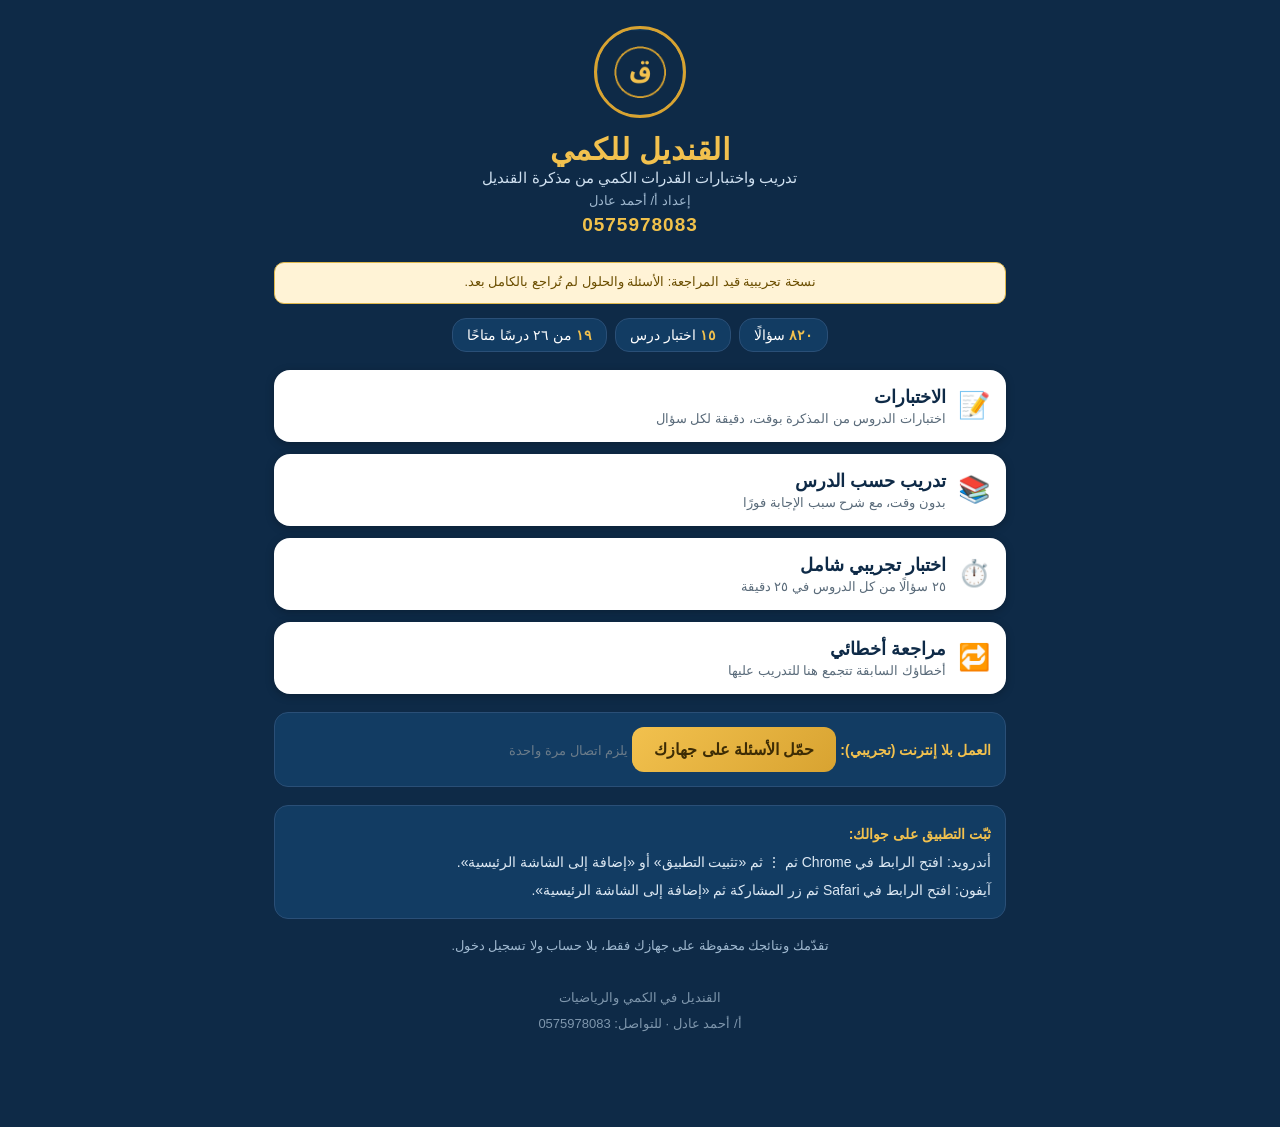
==== commit 7493075e: "Update print statement from 'Hello' to 'Goodbye'" ====
--- a/app/index.html
+++ b/app/index.html
@@ -75,7 +75,7 @@
 .feedback.bad{background:#f6dcda;border:1.5px solid var(--bad)}
 .why{background:var(--paper);border:1.5px dashed var(--gold);border-radius:12px;padding:12px;margin-top:10px;font-size:15px}
 .why b{color:var(--navy)}
-.why .steps{list-style-type:arabic-indic;direction:rtl;margin:8px 0 0;padding-right:22px;padding-left:0;line-height:1.9;overflow-wrap:anywhere}.fr{display:inline-flex;flex-direction:column;vertical-align:middle;text-align:center;line-height:1.2;margin:0 3px}.fr .n{border-bottom:1px solid #000;padding:0 3px}.ex{font-size:.65em;position:relative;top:-.7em;margin:0 1px 0 2px}.rad{margin:0 4px;display:inline-flex;align-items:flex-end;direction:rtl}.sg{display:inline-block;transform:scaleX(-1);font-size:1.15em}.vn{border-top:1.5px solid #000;padding:0 3px;margin-right:-2px}
+.why .steps{list-style-type:arabic-indic;direction:rtl;margin:8px 0 0;padding-right:22px;padding-left:0;line-height:1.9;overflow-wrap:anywhere}.fr{display:inline-flex;flex-direction:column;vertical-align:middle;text-align:center;line-height:1.2;margin:0 3px}.fr .n{border-bottom:1px solid #000;padding:0 3px}.ex{font-size:.65em;position:relative;top:-.7em;margin:0 1px 0 2px}.mix{display:inline-flex;direction:ltr;align-items:center;gap:2px;margin:0 3px}.rad{margin:0 4px;display:inline-flex;align-items:flex-end;direction:rtl}.sg{display:inline-block;transform:scaleX(-1);font-size:1.15em}.vn{border-top:1.5px solid #000;padding:0 3px;margin-right:-2px}
 .why .steps li{margin-bottom:4px}
 .why .r{direction:rtl;margin-top:6px;line-height:1.9}
 .prog{height:8px;background:#dfe6ec;border-radius:6px;overflow:hidden;margin-top:10px}
@@ -100,6 +100,7 @@
 <div id="app"><div class="spin">جارٍ التحميل…</div></div>
 <script src="../math.js"></script>
 <script src="../scoring.js"></script>
+<script src="data.js?v=360db4ce"></script>
 <script>
 'use strict';
 const $=s=>document.querySelector(s);
@@ -215,8 +216,7 @@
 /* Arabic math explanation formatting (Ahmed's typesetting rules) */
 const SHOWN_REASONS=new Set(["p108-q07", "p060-q04", "p016-q01", "p016-q03", "p016-q05", "p137-q04", "p137-q05", "p137-q06", "p069-q01", "p069-q02", "p069-q03", "p069-q04", "p069-q08", "p149-q01", "p149-q02", "p149-q03", "p149-q04", "p149-q05", "p149-q07", "p280-q01", "p365-q04", "p365-q06", "p109-q06", "p120-q02", "p120-q05", "p104-q02", "p104-q05", "p104-q06", "p104-q07", "p086-q01", "p086-q02", "p086-q03", "p094-q01", "p094-q02", "p094-q03", "p094-q04", "p094-q05", "p094-q06", "p094-q07", "p033-q01", "p033-q02", "p028-q03", "p028-q06", "p135-q01", "p135-q02", "p135-q03", "p018-q01", "p018-q04", "p018-q08", "p141-q01", "p141-q02", "p141-q03", "p141-q04", "p141-q05", "p140-q01", "p140-q03", "p140-q04", "p140-q05", "p058-q06", "p058-q07", "p070-q01", "p070-q03", "p070-q04", "p070-q05", "p070-q06", "p070-q09", "p283-q05", "p113-q01", "p113-q02", "p035-q06", "p017-q01", "p017-q02", "p017-q03", "p017-q04", "p017-q06", "p017-q07", "p017-q08", "p074-q04", "p074-q07", "p074-q08", "p326-q03", "p053-q08", "p053-q09", "p150-q02", "p118-q06", "p118-q07", "p277-q03", "p090-q01", "p090-q07", "p142-q02", "p142-q03", "p142-q04", "p142-q06", "p368-q03", "p122-q01", "p122-q03", "p122-q04", "p122-q05", "p122-q08", "p122-q09", "p122-q10", "p138-q02", "p138-q03", "p138-q04", "p138-q05", "p138-q06", "p129-q01", "p129-q03", "p129-q04", "p129-q05", "p129-q06", "p059-q04", "p059-q06", "p079-q02", "p062-q03", "p062-q05", "p022-q01", "p011-q04", "p115-q04", "p115-q06", "p001-q01", "p001-q02", "p001-q03", "p001-q05", "p001-q06", "p001-q07", "p001-q08", "p125-q02", "p125-q03", "p125-q06", "p125-q07", "p125-q08", "p125-q09", "p110-q02", "p110-q03", "p110-q05", "p021-q04", "p021-q05", "p021-q09", "p350-q02", "p139-q01", "p139-q02", "p139-q03", "p093-q02", "p093-q04", "p093-q05", "p093-q06", "p093-q07", "p066-q06", "p124-q01", "p124-q02", "p124-q04", "p124-q07", "p100-q01", "p100-q04", "p098-q01", "p098-q04", "p098-q05", "p032-q06", "p032-q07", "p032-q08", "p146-q01", "p146-q04", "p146-q05", "p146-q06", "p294-q02", "p107-q06", "p134-q01", "p134-q02", "p134-q03", "p134-q05", "p134-q06", "p029-q04", "p029-q06", "p005-q03", "p005-q07", "p005-q09", "p040-q07", "p071-q01", "p071-q03", "p071-q04", "p071-q05", "p071-q06", "p071-q07", "p087-q01", "p087-q02", "p087-q03", "p087-q05", "p087-q06", "p036-q01", "p036-q06", "p080-q02", "p080-q03", "p080-q04", "p080-q07", "p080-q08", "p143-q01", "p143-q02", "p143-q03", "p143-q04", "p143-q05", "p143-q06", "p041-q02", "p041-q03", "p057-q04", "p057-q06", "p057-q08", "p321-q01", "p331-q02", "p313-q03", "p097-q04", "p052-q03", "p112-q07", "p096-q05", "p010-q01", "p010-q02", "p010-q04", "p131-q02", "p131-q06", "p131-q08", "p148-q02", "p148-q03", "p148-q04", "p148-q05", "p133-q02", "p133-q03", "p133-q04", "p133-q05", "p133-q07", "p072-q01", "p072-q04", "p072-q05", "p072-q06", "p072-q08", "p123-q02", "p123-q03", "p123-q05", "p123-q06", "p123-q08", "p123-q09", "p287-q01", "p287-q03", "p116-q03", "p077-q01", "p077-q02", "p077-q03", "p077-q04", "p102-q01", "p102-q03", "p037-q02", "p037-q03", "p002-q01", "p002-q02", "p002-q03", "p002-q04", "p002-q05", "p002-q07", "p002-q09", "p065-q04", "p081-q01", "p081-q03", "p081-q04", "p081-q05", "p081-q06", "p081-q07", "p101-q01", "p301-q02", "p147-q01", "p147-q02", "p147-q04", "p147-q05", "p147-q06", "p043-q03", "p008-q01", "p008-q03", "p128-q01", "p128-q02", "p128-q04", "p128-q05", "p128-q07", "p073-q01", "p073-q02", "p073-q04", "p073-q07", "p073-q08", "p092-q01", "p092-q02", "p064-q01", "p064-q02", "p064-q05", "p064-q06", "p064-q07", "p064-q08", "p327-q01", "p003-q02", "p003-q04", "p003-q05", "p003-q06", "p003-q07", "p003-q08", "p356-q01", "p127-q01", "p127-q02", "p127-q03", "p127-q04", "p127-q05", "p127-q06", "p127-q07", "p127-q08", "p015-q04", "p015-q05", "p015-q08", "p121-q04", "p121-q07", "p119-q01", "p119-q03", "p119-q04", "p119-q05", "p119-q06", "p119-q07", "p067-q01", "p067-q03", "p007-q02", "p007-q04", "p007-q07", "p007-q09", "p136-q01", "p136-q05", "p136-q06", "p136-q07", "p056-q05", "p084-q02", "p084-q05", "p105-q01", "p105-q02", "p105-q03", "p045-q01", "p045-q02", "p145-q01", "p145-q02", "p145-q03", "p145-q04", "p055-q02", "p055-q06", "p083-q01", "p023-q01", "p023-q02", "p023-q03", "p023-q04", "p023-q05", "p088-q02", "p088-q03", "p088-q04", "p088-q05", "p075-q01", "p075-q02", "p075-q07", "p078-q02", "p078-q04", "p078-q05", "p078-q06", "p114-q04", "p114-q05", "p114-q06", "p004-q01", "p004-q02", "p004-q04", "p004-q05", "p004-q07", "p004-q09", "p006-q01", "p006-q02", "p006-q06", "p085-q02", "p085-q03", "p085-q04", "p085-q05", "p085-q06", "p317-q03", "p318-q02", "p046-q02", "p046-q07", "p019-q04", "p144-q04", "p144-q05", "p144-q06", "p126-q01", "p126-q02", "p126-q03", "p126-q04", "p126-q05", "p091-q06", "p091-q07", "p369-q06", "p099-q03", "p099-q04", "p099-q05", "p099-q06", "p054-q01", "p054-q02", "p054-q04", "p054-q05", "p054-q07", "p103-q01", "p095-q01", "p095-q03", "p095-q05", "p095-q06", "p009-q01", "p009-q07", "p030-q04", "p030-q05", "p349-q02", "p132-q02", "p132-q03", "p132-q05", "p111-q01", "p111-q02", "p111-q03", "p111-q05", "p026-q04", "p106-q08", "p358-q02", "p117-q01", "p117-q04", "p117-q05", "p284-q04", "p310-q01", "p082-q01", "p082-q03", "p082-q04", "p082-q06", "p082-q07", "p308-q02", "p024-q04", "p024-q05", "p024-q06", "p076-q01", "p076-q06", "p076-q07"]);
 const REASON_OV={"p130-q06": "الإشارة السالبة خارج الأس فيكون الناتج سالبًا<br>سالب ١٥٦٢٥ أصغر من سالب ١٢٥", "p365-q05": "٣٤٣ &gt; ١٩٦", "p058-q01": "باقي قسمة ١٣٥ على ٩ = ٠<br>وباقي قسمته على ٤ = ٣", "p058-q05": "باقي قسمة ٤٩ على ٩ = ٤", "p070-q02": "٤٫٩٩ − ٠٫٤٩٥ = ٤٫٤٩٥<br>وهو الخيار ج", "p074-q01": "٤٤ ÷ ١٠ = ٤٫٤", "p074-q02": "٤٤ ÷ ١٠٠ = ٠٫٤٤", "p053-q02": "٤٣٥٦ ÷ ١١ = ٣٩٦<br>أو بخاصية القسمة على ١١: (٦ + ٣) − (٥ + ٤) = ٠", "p053-q03": "٥٣٩٠ ÷ ١١ = ٤٩٠<br>أو: (٠ + ٣) − (٩ + ٥) = سالب ١١ فيقبل القسمة على ١١", "p053-q06": "باقي قسمة ٣٧٣٧ على ١١ = ٨", "p042-q01": "الأيام التالية: ٣ + ٦ + ٩ + ١٢ + ١٥ = ٤٥<br>٥٢ − ٤٥ = ٧", "p039-q01": "باقي قسمة ٨٠ على ٧ = ٣<br>أي ٣ أيام بعد الأربعاء", "p039-q02": "باقي قسمة ٧٠ على ٧ = ٠", "p039-q03": "باقي قسمة ٤٥ على ٧ = ٣<br>أي ٣ أيام قبل الخميس", "p040-q01": "باقي قسمة ١٠٧ على ٥ = ٢", "p040-q02": "باقي قسمة ٢٢ على ٤ = ٢<br>← ٣² تنتهي بالرقم ٩", "p065-q05": "٥٥٥ = ٢٢٢ + ٣٣٣<br>مع حد ضرب موجب بينهما", "p073-q09": "٠٫١ ÷ ١٠ = ٠٫٠١", "p073-q10": "٠٫١ ÷ ١٠٠ = ٠٫٠٠١", "p025-q04": "للتفوق على ٨ و ٨ يلزم ثلاث تسعات<br>٦٢ − ١٦ − ٢٧ = ١٩", "p007-q03": "١٢١ + ١٦٩ = ٢٩٠<br>يطابق ١٢٠ + ١٧٠ = ٢٩٠", "p084-q04": "(١/٤) ÷ (١/٨) = ٢<br>الجزء الداخلي: (١/٨) ÷ (١/٤) × ٨/٤ = ١", "p045-q05": "باقي قسمة ٩٥ على ٤ = ٣", "p045-q07": "باقي قسمة ٢١ على ٤ = ١", "p055-q01": "باقي قسمة ٣٢ على ١٢ = ٨", "p364-q05": "٨ &gt; ٧٫٥", "p054-q03": "٥١ = ٣ × ١٧<br>وكلا العاملين عدد أولي", "p054-q10": "باقي قسمة ١٢٠ على ٩ = ٣", "p106-q03": "٣√١٢ = ٦√٣<br>وبإضافة ٧√٣ يكون المجموع ١٣√٣", "p310-q02": "المظلل = مثلثان مساحة كلٍّ منهما ١/٨ المربع، أي ١/٤ معًا<br>٣ × ٤ = ١٢", "p076-q03": "١٠٩٫٨٢ × ٩٫٩٨ ÷ ٤٫٠٩٢ ≈ ٢٦٧٫٨<br>وأقرب قيمة هي ٢٦٠"};
-const EXCLUDED_Q=new Set(["p076-q02", "p084-q01", "p096-q01", "p105-q04", "p134-q04", "p315-q02"]);
-const STEP_SOL={"p151-q01":{"s":["الراسبون = ٢١٠ - ١٤٠ = ٧٠","النسبة = ٧٠ : ١٤٠","بالقسمة على ٧٠ : ١ : ٢"]},"p151-q02":{"s":["الناجحون : الكل = ١٤٠ : ٢١٠","بالقسمة على ٧٠ : ٢ : ٣"]},"p151-q03":{"s":["النسبة = ١٤٠ ÷ ٢١٠ = ٢/٣","٢/٣ × ١٠٠ = ٢٠٠/٣","٢٠٠/٣ ٪ ≈ ٦٦٫٦٧ ٪"]},"p151-q04":{"s":["الثلث = ١/٣","١/٣ × ١٠٠ ٪ = ١٠٠/٣ ٪","الإجابة: ب"]},"p151-q05":{"s":["٢ م = ٢٠٠ سم","النسبة = ١ ÷ ٢٠٠","١/٢٠٠ × ١٠٠ = ١/٢ ٪","الإجابة: أ"]},"p151-q06":{"s":["٣/٤ ٪ = ٠٫٧٥ ٪","٠٫٧٥ ÷ ١٠٠ = ٠٫٠٠٧٥","الإجابة: أ"]},"p151-q07":{"s":["خمس = ٢٠ ٪","عدد المرات = ٤٥ ٪ ÷ ٢٠ ٪ = ٢٫٢٥","الإجابة: ب"]},"p151-q08":{"s":["الأعداد الأولية من ١ إلى ١٠: ٢ ، ٣ ، ٥ ، ٧ وعددها ٤","النسبة = ٤/١٠ = ٤٠ ٪","الإجابة: ج"]},"p152-q01":{"s":["الزيادة = ٢٥ ٪ × ٢٠٠ = ٥٠","المجموع = ٢٠٠ + ٥٠ = ٢٥٠","الإجابة: ب"]},"p152-q02":{"s":["٠٫٢٥ ٪ = ٠٫٢٥ ÷ ١٠٠","= ٠٫٠٠٢٥","الإجابة: ج"]},"p152-q03":{"s":["الذين لم يذهبوا = ٤٥ - ٢٩ = ١٦","النسبة = ١٦/٤٥ × ١٠٠ ≈ ٣٥٫٦ ٪","أقرب خيار ٣٦ ٪","الإجابة: أ"]},"p153-q02":{"s":["١٠/٣ ٪ = ١٠/٣ ÷ ١٠٠","= ١٠/٣٠٠ = ١/٣٠","الإجابة: د"]},"p153-q04":{"s":["٢٠ ٪ × ٢٥٠ = ٠٫٢ × ٢٥٠","= ٥٠"]},"p153-q05":{"s":["٠٫٢ × س = ٢٥٠","س = ٢٥٠ ÷ ٠٫٢","س = ١٢٥٠"]},"p154-q01":{"s":["الطماطم = ١٠٠ - (٣٠ + ٤٨ + ١٠) = ١٢ ٪","العدد = ١٢ ٪ × ١٥٠٠ = ١٨٠","الإجابة: ج"]},"p154-q03":{"s":["التخفيض = ٢٠ ٪ × ٢٠٠ = ٤٠ ريال","الإجابة: ج"]},"p154-q04":{"s":["الأولى = ٠٫٣٥ × ١٢٥ = ٤٣٫٧٥","الثانية = ١٫٢٥ × ٣٥ = ٤٣٫٧٥","القيمتان متساويتان","الإجابة: ج"]},"p154-q05":{"s":["٠٫٧ × س = ٢١٠","س = ٢١٠ ÷ ٠٫٧ = ٣٠٠","الإجابة: أ"]},"p154-q06":{"s":["١٫٦ × س = ٨٨٨٨","س = ٨٨٨٨ ÷ ١٫٦ = ٥٥٥٥","القيمة الأولى ٥٥٥٥ = س","متساويتان","الإجابة: ج"],"k":2},"p154-q07":{"s":["٥٠ ٪ × س = ١٠ ٪ × ص","٠٫٥ س = ٠٫١ ص","س/ص = ٠٫١/٠٫٥ = ١/٥","الإجابة: أ"]},"p155-q01":{"s":["٠٫٢ أ = ٠٫٣ ب","ب/أ = ٠٫٢ ÷ ٠٫٣ = ٢/٣","أ/ب = ٣/٢","٢/٣ أصغر من ٣/٢","القيمة الثانية أكبر","الإجابة: ب"]},"p155-q02":{"s":["٣ ٪ من السعر = ٠٫٣ ريال","السعر الأصلي = ٠٫٣ ÷ ٠٫٠٣ = ١٠ ريال","السعر بعد الانخفاض = ١٠ - ٠٫٣ = ٩٫٧ ريال","٩٫٧ أكبر من ٩","القيمة الأولى أكبر","الإجابة: أ"]},"p155-q03":{"s":["١٦ طالبا = ٢٠ ٪ من عدد اليوم الأول","عدد اليوم الأول = ١٦ ÷ ٠٫٢ = ٨٠","المجموع = ٨٠ + ١٦ = ٩٦","الإجابة: ب"]},"p155-q04":{"s":["المرتب بعد الخصم شهريا = ٧٠٠٠ × ٠٫٨٥ = ٥٩٥٠","السنوي = ٥٩٥٠ × ١٢ = ٧١٤٠٠","الإجابة: ب"]},"p155-q05":{"s":["القيمة الأولى = ٢٥ ٪ × ١٢٥ = ٣١٫٢٥","القيمة الثانية = ٢٥","٣١٫٢٥ أكبر من ٢٥","القيمة الأولى أكبر","الإجابة: أ"]},"p156-q01":{"s":["الأولى = ١٢٥ - ٣١٫٢٥ = ٩٣٫٧٥","الثانية = ١٢٥ - ٢٥ = ١٠٠","القيمة الثانية أكبر","الإجابة: ب"]},"p156-q02":{"s":["الأولى = ٢٠ ٪ × ٩٥ = ١٩","الثانية = ٢٥","القيمة الثانية أكبر","الإجابة: ب"]},"p156-q03":{"s":["الأولى = ٩٥ - ٠٫٢٥ × ٩٥ = ٧١٫٢٥","الثانية = ٩٥ - ٢٥ = ٧٠","٧١٫٢٥ أكبر من ٧٠","القيمة الأولى أكبر","الإجابة: أ"]},"p156-q04":{"s":["المادة أ في الأول = ٤٠ × ٠٫٦ = ٢٤ ملم","المادة أ في الثاني = ٦٠ × ٠٫٤ = ٢٤ ملم","المجموع = ٢٤ + ٢٤ = ٤٨ ملم","حجم المحلول = ٤٠ + ٦٠ = ١٠٠ ملم","التركيز = ٤٨/١٠٠ = ٤٨ ٪","الإجابة: ب"]},"p156-q05":{"s":["الخصم = ٩ ٪ × ٦٠٠٠ = ٥٤٠","بعد الخصم = ٦٠٠٠ - ٥٤٠ = ٥٤٦٠","الإجمالي = ٥٤٦٠ + ٨٠٠ = ٦٢٦٠","الإجابة: ج"]},"p156-q06":{"s":["الأول سدد نصف الدين = ٥٠ ٪","الثاني سدد ٣٠ ٪","المتبقي = ١٠٠ - ٥٠ - ٣٠ = ٢٠ ٪","٢٠ ٪ من الدين = ٤٠٠٠","الدين = ٤٠٠٠ ÷ ٠٫٢ = ٢٠٠٠٠","الإجابة: أ"]},"p157-q01":{"s":["٦٢٫٥ ٪ = ٦٢٫٥/١٠٠ = ٥/٨","٥/٨ × ١٦٠ = ١٠٠","الإجابة: د"]},"p157-q03":{"s":["المتبقي = ١٧٠٠٠٠ - ٥٠٠٠٠ = ١٢٠٠٠٠","عدد الأشهر = ١٢٠٠٠٠ ÷ ١٥٠٠ = ٨٠","الإجابة: د"]},"p157-q05":{"s":["العمولة على ٢٠ جهازا = ٦٠٠","العمولة على الجهاز = ٦٠٠ ÷ ٢٠ = ٣٠","١٠ ٪ من سعر الجهاز = ٣٠","سعر الجهاز = ٣٠ ÷ ٠٫١ = ٣٠٠","الإجابة: ب"]},"p157-q06":{"s":["مقاعد رجال الأعمال = ٤٠","مقاعد السياحة = ٣٢٠ - ٤٠ = ٢٨٠","الشاغر من الأعمال = ٢٠ ٪ × ٤٠ = ٨","الشاغر من السياحة = ١٠ ٪ × ٢٨٠ = ٢٨","المجموع = ٨ + ٢٨ = ٣٦","الإجابة: أ"]},"p158-q01":{"s":["سعر الجوال بعد الخصم = ٩٠٠ - ٠٫١ × ٩٠٠","= ٩٠٠ - ٩٠ = ٨١٠","٨١٠ أكبر من ٨٠٠","القيمة الأولى أكبر","الإجابة: أ"]},"p158-q02":{"s":["٠٫٣ أ = ٤٥٠ ، أ = ٤٥٠ ÷ ٠٫٣ = ١٥٠٠","٠٫١ ب = ٢٠٠ ، ب = ٢٠٠ ÷ ٠٫١ = ٢٠٠٠","ب أكبر من أ","القيمة الثانية أكبر","الإجابة: ب"]},"p158-q03":{"s":["الزيادة في المرتب = ١٥٠٠٠ - ٨٠٠٠ = ٧٠٠٠","٧٠٠٠ = ٥ ٪ من الأرباح","الأرباح = ٧٠٠٠ ÷ ٠٫٠٥ = ١٤٠٠٠٠","الإجابة: أ"]},"p158-q04":{"s":["٠٫٢٥ س أقل من ٥٠","س أقل من ٥٠ ÷ ٠٫٢٥ = ٢٠٠","أي أن س أقل من ٢٠٠","كل خيار أكبر من ٢٠٠ أكبر من س","أما ١٨٠ فقد تكون أصغر من س (مثل س = ١٩٠)","إذن ١٨٠ ليست أكبر من س دائما","الإجابة: أ"]},"p158-q05":{"s":["٨/٩ ≈ ٠٫٨٨٩","٩/١١ ≈ ٠٫٨١٨","٨/٩ أكبر من ٩/١١","نفس النسبة ٩٩ ٪ ، إذن القيمة الأولى أكبر","الإجابة: أ"]},"p158-q06":{"s":["الأولى = ٠٫٧ × ٠٫٧ = ٠٫٤٩","الثانية = ٠٫٠٧ × ٧ = ٠٫٤٩","القيمتان متساويتان","الإجابة: ج"]},"p159-q01":{"s":["الأولى = ٠٫٢٥ × ٨٠ = ٢٠","الثانية = ٠٫٨ × ٢٥ = ٢٠","متساويتان","الإجابة: ج"]},"p159-q02":{"s":["٣/٨ ٪ = ٣/٨ ÷ ١٠٠ = ٣/٨٠٠","٣/٨٠٠ × ٨٠٠ = ٣","الإجابة: أ"]},"p159-q03":{"s":["الأولى = ٨٠ - ٠٫٥ × ٨٠ = ٤٠","الثانية = ٤٠","متساويتان","الإجابة: ج"]},"p159-q04":{"s":["٦٦ ٪ س = ٦٦/١٠٠ س","٦٦/١٠٠ = ٣٣/٥٠","القيمتان متساويتان","الإجابة: ج"]},"p159-q06":{"s":["الادخار الشهري = ٠٫٢ × ١٠٠٠٠ = ٢٠٠٠","عدد الأشهر = ٦٦٠٠٠ ÷ ٢٠٠٠ = ٣٣","الإجابة: د"]},"p160-q01":{"s":["٣ س/٥٠ = ٦/١٠٠ س","= ٦ ٪ من س","الإجابة: ج"]},"p160-q02":{"s":["نسبة المتميزين للكل = ١ : ٤ = ١/٤","١/٤ × ١٠٠ = ٢٥ ٪","الإجابة: ب"]},"p160-q03":{"s":["٦٠ ٪ × ١٦٠ = ٠٫٦ × ١٦٠","= ٩٦","الإجابة: ج"]},"p160-q04":{"s":["ادخاره الشهري = ٠٫٢ × ١٠٠٠٠ = ٢٠٠٠","عدد الأشهر = ٦٦٠٠٠ ÷ ٢٠٠٠ = ٣٣","الإجابة: د"]},"p160-q05":{"s":["٢٥ ٪ = ١/٤ من السباق في ٥ دقائق","السباق كاملا = ٥ × ٤ = ٢٠ دقيقة","الباقي = ٢٠ - ٥ = ١٥ دقيقة","الإجابة: ب"]},"p160-q06":{"s":["الذين دخلوا الاختبار = ٠٫٩ × ٦٠٠ = ٥٤٠","الراسبون = ١/٣ × ٥٤٠ = ١٨٠","الناجحون = ٥٤٠ - ١٨٠ = ٣٦٠","الإجابة: أ"]},"p160-q07":{"s":["٠٫٢٥ س = ٠٫١ × ٤٠٠ = ٤٠","س = ٤٠ ÷ ٠٫٢٥ = ١٦٠","الإجابة: أ"]},"p160-q08":{"s":["٠٫٠٤ × العدد = ١٥٠","العدد = ١٥٠ ÷ ٠٫٠٤ = ٣٧٥٠","٠٫٦ × ٣٧٥٠ = ٢٢٥٠","الإجابة: ج"]},"p161-q01":{"s":["٥ ٪ من ٩٨٠ = ٠٫٠٥ × ٩٨٠ = ٤٩","٧ × العدد = ٤٩","العدد = ٤٩ ÷ ٧ = ٧","الإجابة: أ"]},"p161-q02":{"s":["٠٫٢٥ ٪ = ٠٫٢٥ ÷ ١٠٠ = ٠٫٠٠٢٥","القيمة = ٠٫٠٠٢٥ س","الإجابة: أ"]},"p161-q03":{"s":["المصروف = ٠٫١ × ٢٨٩٥ = ٢٨٩٫٥","المتبقي = ٢٨٩٥ - ٢٨٩٫٥ = ٢٦٠٥٫٥","أقرب خيار ٢٦٠٦","الإجابة: ب"]},"p161-q04":{"s":["ثمن التذكرة بعد الزيادة = ٥٩٠ × ١٫١ = ٦٤٩","ثمن ٣ تذاكر = ٦٤٩ × ٣ = ١٩٤٧","الإجابة: ب"]},"p161-q05":{"s":["نسبة الحاضرين = ١٠٠ - ٤٠ = ٦٠ ٪","٠٫٦ × عدد الطلاب = ١٨","عدد الطلاب = ١٨ ÷ ٠٫٦ = ٣٠","الإجابة: ب"]},"p161-q07":{"s":["١٥٫٣٥ ٪ من ١٠٠ = ١٥٫٣٥ ÷ ١٠٠ × ١٠٠","= ١٥٫٣٥","الإجابة: د"]},"p162-q01":{"s":["الأولى = ٠٫٤ × ١/٨ = ٠٫٠٥","الثانية = ٠٫٨ × ١/٤ = ٠٫٢","٠٫٢ أكبر من ٠٫٠٥","القيمة الثانية أكبر","الإجابة: ب"],"k":1},"p162-q02":{"s":["١٫٥ أ = ٢٥٠٠","أ = ٢٥٠٠ ÷ ١٫٥ ≈ ١٦٦٦٫٧","١٦٦٦٫٧ أصغر من ٣٠٠٠","القيمة الثانية أكبر","الإجابة: ب"]},"p162-q03":{"s":["س : س٢ = ٢ : ٢٠","س/س٢ = ٢/٢٠","١/س = ١/١٠","س = ١٠","الإجابة: د"]},"p162-q04":{"s":["المسافة الكلية = ٦٠ + ٣٠٠ = ٣٦٠ كم","النسبة المقطوعة = ٦٠/٣٦٠ = ١/٦","١/٦ × ١٠٠ ≈ ١٦٫٧ ٪","الإجابة: أ"]},"p162-q05":{"s":["٢٥ ٪ = ١/٤ السباق في ٥ دقائق","السباق كاملا = ٥ × ٤ = ٢٠ دقيقة","الإجابة: أ"]},"p163-q01":{"s":["نسبة المتغيبين = ١٠٠ - ٤٠ - ٢٥ = ٣٥ ٪","عددهم = ٠٫٣٥ × ٢٠٠ = ٧٠","الإجابة: ب"]},"p163-q03":{"s":["المتبقي = ١٠٠ - ٨٨ - ٧ = ٥ ٪","٥ ٪ × ١٠٠٠ = ٥٠","الإجابة: ب"]},"p163-q04":{"s":["٠٫٧ × ٧٠ = ٤٩","الإجابة: ب"]},"p163-q05":{"s":["نسبة اليابسة = ١٠٠ - ٧٠ = ٣٠ ٪","المساحة = ٠٫٣ × ٥١٠ = ١٥٣ مليون م٢","الإجابة: أ"]},"p163-q06":{"s":["٠٫٧ أ = ٣٠٥ ، أ = ٣٠٥ ÷ ٠٫٧ ≈ ٤٣٥٫٧","٠٫٢ ب = ٢٠٠ ، ب = ٢٠٠ ÷ ٠٫٢ = ١٠٠٠","١٠٠٠ أكبر من ٤٣٥٫٧","القيمة الثانية أكبر","الإجابة: ب"]},"p164-q02":{"s":["٠٫١٥ × العدد = ٦٠","العدد = ٦٠ ÷ ٠٫١٥ = ٤٠٠","الإجابة: د"]},"p165-q01":{"s":["الزيادة = ٦٥٠ - ٦٢٥ = ٢٥","النسبة = ٢٥/٦٢٥ × ١٠٠ = ٤ ٪","الإجابة: أ"]},"p165-q02":{"s":["الزيادة = ٤٨٠","النسبة = ٤٨٠/٩٦ × ١٠٠ = ٥ × ١٠٠ = ٥٠٠ ٪","الإجابة: ب"]},"p165-q03":{"s":["الانخفاض = ٥٠ - ٣٥ = ١٥","النسبة = ١٥/٥٠ × ١٠٠ = ٣٠ ٪","الإجابة: ب"],"k":1},"p165-q04":{"s":["مجموع السعرين = ٦٠٠ + ٤٠٠ = ١٠٠٠","الخصم = ٠٫٥ × ٤٠٠ = ٢٠٠","نسبة الخصم = ٢٠٠/١٠٠٠ = ٢٠ ٪","الإجابة: أ"]},"p165-q05":{"s":["ثمن البيع = ٢٠٠٠ × ١٫١ = ٢٢٠٠","الإجابة: ج"]},"p165-q06":{"s":["سعر الشراء × ١٫٢٥ = ٣٦٠٠","سعر الشراء = ٣٦٠٠ ÷ ١٫٢٥ = ٢٨٨٠","الإجابة: أ"]},"p165-q07":{"s":["الحجم الأصلي × ١٫٠٤ = ٢٠٨","الحجم الأصلي = ٢٠٨ ÷ ١٫٠٤ = ٢٠٠","الإجابة: أ"]},"p166-q01":{"s":["الخصم ٢٠ ٪ = ١٦٠٠","المصاريف قبل الخصم = ١٦٠٠ ÷ ٠٫٢ = ٨٠٠٠","بعد الخصم = ٨٠٠٠ - ١٦٠٠ = ٦٤٠٠","القيمتان متساويتان","الإجابة: ج"]},"p166-q02":{"s":["نفرض سعر تذكرة البالغ = ص","الوالدان = ٢ ص","الأبناء الثلاثة = ٣ × ٠٫٥ ص = ١٫٥ ص","المجموع = ٣٫٥ ص = ١٤٠٠","ص = ١٤٠٠ ÷ ٣٫٥ = ٤٠٠","الإجابة: ب"]},"p166-q03":{"s":["نفرض السعر الأصلي = س","الأول = س ، الثاني = ٠٫٧٥ س ، الثالث = ٠٫٥ س","المجموع = ٢٫٢٥ س = ٤٥٠","س = ٤٥٠ ÷ ٢٫٢٥ = ٢٠٠","الإجابة: ب"]},"p166-q04":{"s":["نفرض سعر الجوال = ص","أحمد = ٢ × ٠٫٧ ص = ١٫٤ ص","ماجد = ص + ٠٫٤ ص = ١٫٤ ص","القيمتان متساويتان","الإجابة: ج"]},"p166-q05":{"s":["نفرض سعر الجوال = ص","الجوالان = ٢ × ٠٫٧٥ ص = ١٫٥ ص","الجوالات الثلاثة = ٣ × ٠٫٥ ص = ١٫٥ ص","المجموع = ٣ ص = ٤٥٠٠","ص = ١٥٠٠","الإجابة: أ"]},"p166-q06":{"s":["نفرض سعر الجهاز = ص","أحمد = ٢ × ٠٫٧ ص = ١٫٤ ص","محمد = ٢ ص × ٠٫٤ = ٠٫٨ ص","١٫٤ ص أكبر من ٠٫٨ ص","القيمة الأولى أكبر","الإجابة: أ"]},"p167-q01":{"s":["نفرض راتب خالد = س","راتب محمد = ١٫٤ س","يدخر محمد = ٠٫٣ × ١٫٤ س = ٠٫٤٢ س","يدخر خالد = ٠٫٤ س","٠٫٤٢ س أكبر من ٠٫٤ س","القيمة الأولى أكبر","الإجابة: أ"]},"p167-q02":{"s":["السعر بعد السنتين = ١٫٢ × ١٫٠٥ = ١٫٢٦","الزيادة = ٠٫٢٦ = ٢٦ ٪","الإجابة: د"]},"p167-q03":{"s":["السعر الأصلي = ٤٥٠٠","بعد التخفيض = ٠٫٩ × ٤٥٠٠ = ٤٠٥٠","بعد الزيادة = ١٫١ × ٤٠٥٠ = ٤٤٥٥","٤٥٠٠ أكبر من ٤٤٥٥","القيمة الأولى أكبر","الإجابة: أ"]},"p167-q04":{"s":["العدد الجديد = ١٫٥ × ٠٫٧٥ = ١٫١٢٥","الزيادة = ١٢٫٥ ٪","الإجابة: أ"]},"p167-q05":{"s":["الأرباح بعد السنتين = ٠٫٩ × ٠٫٩ = ٠٫٨١","الانخفاض = ١ - ٠٫٨١ = ٠٫١٩ = ١٩ ٪","الإجابة: ب"]},"p167-q06":{"s":["الأولى: ٠٫٩ × ٠٫٩ = ٠٫٨١ ، التخفيض = ١ - ٠٫٨١ = ١٩ ٪","الثانية: ٢٠ ٪","٢٠ ٪ أكبر من ١٩ ٪","القيمة الثانية أكبر","الإجابة: ب"]},"p167-q07":{"s":["المعامل بعد ٣ سنوات = ١٫١ × ١٫١ × ١٫١ = ١٫٣٣١","الزيادة = ٣٣٫١ ٪","الإجابة: ج"]},"p168-q01":{"s":["سعر البيع = ٩٠ × ١٫٥ = ١٣٥","بعد خصم ٣٠ ٪ = ١٣٥ × ٠٫٧ = ٩٤٫٥","الربح = ٩٤٫٥ - ٩٠ = ٤٫٥","النسبة = ٤٫٥/٩٠ × ١٠٠ = ٥ ٪","الإجابة: ب"]},"p168-q02":{"s":["سعر البيع = ٢٠٠ × ١٫٣ = ٢٦٠","الإجابة: ب"]},"p168-q03":{"s":["سعر ١٥ علبة بدون خصم = ١٥ × ٤٠ = ٦٠٠","سعر ٢٠ علبة بعد الخصم = ٢٠ × ٤٠ × ٠٫٨٥ = ٦٨٠","الفرق = ٦٨٠ - ٦٠٠ = ٨٠ ريال","الإجابة: ب"]},"p168-q04":{"s":["نفرض عدد السمك الأصلي = س","بعد البيع تبقى ٠٫٥ س","بعد إرجاع ٩ تبقى ٠٫٥ س - ٩ = ٢٧","٠٫٥ س = ٣٦","س = ٧٢","الإجابة: أ"]},"p168-q05":{"s":["الأولى: التخفيض ٢٠ ٪ = ٠٫٢ × ٢٠٠٠ = ٤٠٠ ثم ٢٠٠ فالمجموع = ٦٠٠","الثانية: ٢٠٠ ثم ٢٠ ٪ من ١٨٠٠ = ٣٦٠ فالمجموع = ٥٦٠","٦٠٠ أكبر من ٥٦٠","القيمة الأولى أكبر","الإجابة: أ"]},"p168-q06":{"s":["٠٫٩ × أرباح العام الماضي = ٣٦٠٠","أرباح العام الماضي = ٣٦٠٠ ÷ ٠٫٩ = ٤٠٠٠","الإجابة: أ"]},"p168-q07":{"s":["٣٦٠٠ = ١٫٢ × التكلفة","التكلفة = ٣٠٠٠","ثمن البيع بربح ٥ ٪ = ١٫٠٥ × ٣٠٠٠ = ٣١٥٠","الإجابة: أ"]},"p169-q01":{"s":["نفرض سعر الجوال = ص","الجوالان = ٢ × ٠٫٨ ص = ١٫٦ ص","الأربعة = ٤ × ٠٫٦ ص = ٢٫٤ ص","المجموع = ٤ ص = ٦٠٠٠","ص = ١٥٠٠","الإجابة: ب"]},"p169-q02":{"s":["نفرض الطول = ل ، المساحة = ل٢","الطول الجديد = ٣ ل ، المساحة = ٩ ل٢","الزيادة = ٩ ل٢ - ل٢ = ٨ ل٢","النسبة = ٨ ل٢/ل٢ × ١٠٠ = ٨٠٠ ٪","الإجابة: ج"]},"p169-q03":{"s":["المدفوع = ٥٠٠٠ × ٢٤ شهرا = ١٢٠٠٠٠","الربح = ١٢٠٠٠٠ - ١٠٠٠٠٠ = ٢٠٠٠٠","النسبة = ٢٠٠٠٠/١٠٠٠٠٠ × ١٠٠ = ٢٠ ٪","الإجابة: أ"]},"p169-q04":{"s":["حصة الثالث = ١٠٠ - ٢٨ - ٤٢ = ٣٠ ٪","٠٫٣ × الربح = ٣٦٠٠٠","الربح = ٣٦٠٠٠ ÷ ٠٫٣ = ١٢٠٠٠٠","الإجابة: ب"]},"p169-q05":{"s":["١/٨ س = ٨٠٠","س = ٨٠٠ × ٨ = ٦٤٠٠","٢٥ ٪ من س = ٠٫٢٥ × ٦٤٠٠ = ١٦٠٠","الإجابة: ب"]},"p169-q06":{"s":["٢٫٥ س = ١٠٠٠","س = ١٠٠٠ ÷ ٢٫٥ = ٤٠٠","١/٢ س = ٢٠٠","الإجابة: ب"]},"p169-q07":{"s":["٠٫٤ س = ٠٫٢٥ × ٨٠٠ = ٢٠٠","س = ٢٠٠ ÷ ٠٫٤ = ٥٠٠","الإجابة: ب"]},"p169-q08":{"s":["٠٫١٥ × الراتب = ٢٤٠٠","الراتب = ٢٤٠٠ ÷ ٠٫١٥ = ١٦٠٠٠ ريال","الإجابة: ب"]},"p170-q01":{"s":["ثمن ١٥ قلما = ١٥ × ٢ = ٣٠","بعد الخصم = ٣٠ × ٠٫٩ = ٢٧","الإجابة: أ"]},"p170-q02":{"s":["محيط الدائرة يتناسب مع القطر","عند مضاعفة القطر (زيادة ١٠٠ ٪) يتضاعف المحيط","عدد الأشخاص = ٦ × ٢ = ١٢","الإجابة: ب"]},"p170-q03":{"s":["العمولة = ٠٫٠٤ × ١٦٠٠٠٠ = ٦٤٠٠","المجموع = ٧٠٠٠ + ٦٤٠٠ = ١٣٤٠٠","الإجابة: أ"]},"p170-q04":{"s":["الربح = ٢٠ ٪ × ١٢٥٠","= ٠٫٢ × ١٢٥٠ = ٢٥٠ ريال","الإجابة: د"],"k":3},"p170-q05":{"s":["سعر الشراء × ٠٫٩ = ٤٥٠٠٠","سعر الشراء = ٤٥٠٠٠ ÷ ٠٫٩ = ٥٠٠٠٠","الإجابة: ج"]},"p170-q06":{"s":["سعر البيع = ١٦٠٠ × ١٫٢ = ١٩٢٠","الإجابة: ب"]},"p170-q07":{"s":["المجموع بعد التخفيض = ٦٤٨ + ٥٤٠ = ١١٨٨","المجموع × ٠٫٩ = ١١٨٨","المجموع قبل التخفيض = ١١٨٨ ÷ ٠٫٩ = ١٣٢٠","الإجابة: أ"]},"p170-q08":{"s":["المستطيل = ٣ مربعات","المربع الواحد قسم إلى ٢٥ جزءا والمظلل جزء واحد = ١/٢٥ من مربع","نسبته إلى الجميع = ١/٢٥ × ١/٣ = ١/٧٥","النسبة ١ : ٧٥","الإجابة: ج"]},"p171-q01":{"s":["احتمال الخضراء = ١/٣ ، احتمال الحمراء = ١/٢","احتمال الصفراء = ١ - ١/٣ - ١/٢ = ١/٦","الخضراء = ٨ = ١/٣ من المجموع","المجموع = ٨ × ٣ = ٢٤","الإجابة: أ"]},"p171-q02":{"s":["الإنتاج الإجمالي = ٤٠٠ × ١٫٢٥ = ٥٠٠","باع نصف الإجمالي = ٢٥٠","المتبقي = ٥٠٠ - ٢٥٠ = ٢٥٠","الإجابة: ب"]},"p171-q03":{"s":["الخسارة = ٥٠٠٠ - ٤٠٠٠ = ١٠٠٠","النسبة = ١٠٠٠/٥٠٠٠ × ١٠٠ = ٢٠ ٪","الإجابة: ب"]},"p171-q04":{"s":["السعر بعد نصف السعر = ٠٫٥","بعد الخصم ١٠ ٪ = ٠٫٥ × ٠٫٩ = ٠٫٤٥","إجمالي الخصم = ١ - ٠٫٤٥ = ٠٫٥٥ = ٥٥ ٪","الإجابة: أ"]},"p171-q06":{"s":["مقاعد السياحة = ٣٢٠ - ٤٠ = ٢٨٠","الشاغر من الأعمال = ٠٫٢ × ٤٠ = ٨","الشاغر من السياحة = ٠٫١ × ٢٨٠ = ٢٨","المجموع = ٨ + ٢٨ = ٣٦","الإجابة: أ"]},"p171-q07":{"s":["نسبة الحضور = ١٠٠ - ٦٠ = ٤٠ ٪","٠٫٤ × عدد الطلاب = ١٢","عدد الطلاب = ١٢ ÷ ٠٫٤ = ٣٠","الإجابة: ج"]},"p172-q02":{"s":["نفرض الراتب = س","التبرع = ٠٫٢ س","المصروفات = ١٠٠٠ + ٣٥٠٠ + ٥٠٠ = ٥٠٠٠","الباقي: س - ٠٫٢ س - ٥٠٠٠ = ٢٠٠","٠٫٨ س = ٥٢٠٠","س = ٥٢٠٠ ÷ ٠٫٨ = ٦٥٠٠","الإجابة: ج"]},"p172-q03":{"s":["٠٫٦ × العدد = ٤٨٠","العدد = ٤٨٠ ÷ ٠٫٦ = ٨٠٠","٠٫٨ × ٨٠٠ = ٦٤٠","الإجابة: أ"]},"p172-q04":{"s":["مجموع الثلاثة = ١٩ × ٣ = ٥٧","الخدمات + السياحة = ١٥ + ٣١ = ٤٦","التعليم = ٥٧ - ٤٦ = ١١ ٪","الإجابة: أ"]},"p172-q05":{"s":["ثلث درجة محمد = ٩٠ ÷ ٣ = ٣٠","نصف درجة هاني = ٨٠ ÷ ٢ = ٤٠","٤٠ أكبر من ٣٠","القيمة الثانية أكبر","الإجابة: ب"]},"p173-q02":{"s":["٠٫٠٦ × العدد = ٢٧","العدد = ٢٧ ÷ ٠٫٠٦ = ٤٥٠","الإجابة: ب"],"k":1},"p173-q03":{"s":["الأولى = ٤٠","الثانية = ٠٫٥ × ٨٠ = ٤٠","متساويتان","الإجابة: ج"]},"p173-q05":{"s":["النسبة = ٢٠/٥٠ × ١٠٠ = ٤٠ ٪","الإجابة: ب"]},"p174-q01":{"s":["عدد ساعات الأسبوع = ٧ أيام","العمل في الأسبوع = ١٠ × ٧ = ٧٠ ساعة"]},"p174-q02":{"s":["إنتاج العامل الواحد = ١٥٠٠ ÷ ٥٠ = ٣٠ مترا","العمال بعد الزيادة = ٥٠ + ١٠ = ٦٠","الإنتاج = ٦٠ × ٣٠ = ١٨٠٠ متر","الإجابة: د"]},"p174-q03":{"s":["المعدل = ١٦ ÷ ٢٠ = ٠٫٨ كلمة في الثانية","في ٤٥ ثانية = ٠٫٨ × ٤٥ = ٣٦","الإجابة: ب"]},"p174-q04":{"s":["١٠٠ زجاجة كل ٥ دقائق","١٢٠٠ ÷ ١٠٠ = ١٢ مرة","الزمن = ١٢ × ٥ = ٦٠ دقيقة","الإجابة: د"]},"p174-q05":{"s":["٤ ساعات = ٤ × ٦٠ = ٢٤٠ دقيقة","عدد التنانير = ٢٤٠ ÷ ١٨ ≈ ١٣٫٣","أكبر عدد كامل = ١٣","الإجابة: ج"]},"p174-q06":{"s":["٤٥ شجرة تحتاج ٢٧٠٠ طن","الشجرة الواحدة = ٢٧٠٠ ÷ ٤٥ = ٦٠ طنا","٩٠٠ ÷ ٦٠ = ١٥ شجرة","الإجابة: أ"]},"p174-q07":{"s":["خارج المدينة: ٤٨ ريال = ٤٨٠٠ هللة ، السعر ٩٦ هللة للتر الواحد","عدد اللترات = ٤٨٠٠ ÷ ٩٦ = ٥٠","لو اشتراها داخل المدينة (٩٠ هللة) لدفع ٥٠ × ٩٠ = ٤٥٠٠ هللة","الفرق = ٤٨٠٠ - ٤٥٠٠ = ٣٠٠ هللة = ٣ ريال","الإجابة: ب"]},"p174-q08":{"s":["المعدل = ٤٨ ÷ ٤٥ كلمة في الدقيقة","ساعة = ٦٠ دقيقة","٤٨ ÷ ٤٥ × ٦٠ = ٦٤","الإجابة: ب"]},"p175-q01":{"s":["١ سم٢ يولد ١/١٠٠ واط","لتوليد ١٠ واط: المساحة = ١٠ ÷ (١/١٠٠)","= ١٠ × ١٠٠ = ١٠٠٠ سم٢","الإجابة: ج"]},"p175-q02":{"s":["الأولى: ٦٠٠ كلمة في الثانية × ٥ = ٣٠٠٠","الثانية: ١٠٠ ÷ ٤ = ٢٥ كلمة في الثانية ، × ٥ = ١٢٥","المجموع = ٣٠٠٠ + ١٢٥ = ٣١٢٥","الإجابة: د"]},"p175-q03":{"s":["٦ ساعات = ١٢ نصف ساعة","عدد الصفحات = ١٢ × ٢/٣ = ٨ صفحات","الإجابة: د"]},"p175-q04":{"s":["إنتاج المولد الواحد = ٦٠٠٠ ÷ ٤ = ١٥٠٠","بعد تعطل واحد يبقى ٣ مولدات","الإنتاج = ٣ × ١٥٠٠ = ٤٥٠٠","الإجابة: د"]},"p175-q05":{"s":["معدل الضخ = ٣٧٥ ÷ ١٥ = ٢٥ جالونا في الدقيقة","الزمن = ٦٠٠ ÷ ٢٥ = ٢٤ دقيقة","الإجابة: ج"]},"p175-q06":{"s":["١٦ ميل = ١٦ × ١٫٦ = ٢٥٫٦ كم","٢٥٫٦ أكبر من ٢٥","القيمة الأولى أكبر","الإجابة: أ"]},"p175-q07":{"s":["١٢ يورو = ١٢ × ٣٫٧٨ = ٤٥٫٣٦ ريال","٤٨ أكبر من ٤٥٫٣٦","القيمة الثانية أكبر","الإجابة: ب"]},"p176-q01":{"s":["١٠٠ ريال = ٩٠ دينار ، إذن ١ ريال = ٠٫٩ دينار","٧ ريال = ٧ × ٠٫٩ = ٦٫٣ دينار","٦٫٣ أصغر من ١٠","القيمة الثانية أكبر","الإجابة: ب"]},"p176-q02":{"s":["١٠٠ دينار كويتي = ١٣٥٠ ريالا ، إذن ١ دينار = ١٣٫٥ ريالا","٤ دينار = ٤ × ١٣٫٥ = ٥٤ ريالا","٥٤ أكبر من ٥٠","القيمة الأولى أكبر","الإجابة: أ"]},"p176-q03":{"s":["كمية الغذاء = ١٢ × ١٠ = ١٢٠ شخص-يوم","عدد الأشخاص بعد الإضافة = ١٢ + ٣ = ١٥","المدة = ١٢٠ ÷ ١٥ = ٨ أيام","الإجابة: أ"]},"p176-q04":{"s":["العمل = ٣ × ١٢ = ٣٦ عامل-يوم","المدة = ٣٦ ÷ ٩ = ٤ أيام","الإجابة: أ"]},"p176-q05":{"s":["العمل = ٥ × ٣ = ١٥ ساعة","ساعات اليوم الواحد لإنجازه في يومين = ١٥ ÷ ٢ = ٧٫٥","الإجابة: د"]},"p176-q06":{"s":["العمل = ٥٦ × ٣ = ١٦٨ عامل-يوم","عدد العمال في يومين = ١٦٨ ÷ ٢ = ٨٤","الإجابة: د"]},"p177-q01":{"s":["إنتاج العامل في اليوم = ١٠٠ ÷ (٥ × ٥) = ٤ قطع","العامل يصنع في ٧ أيام = ٤ × ٧ = ٢٨ قطعة","عدد العمال = ٣٣٦ ÷ ٢٨ = ١٢","الإجابة: أ"]},"p177-q03":{"s":["ما رسمه = ٣ × ٤ = ١٢ ساعة = ٢/٥ اللوحة","اللوحة كاملة = ١٢ ÷ ٢/٥ = ٣٠ ساعة","الباقي = ٣٠ - ١٢ = ١٨ ساعة","عدد الأيام = ١٨ ÷ ٢ = ٩ أيام","الإجابة: ب"]},"p177-q05":{"s":["الرجال : الجميع = ١ : ٣","الرجال = ٦٠ ÷ ٣ = ٢٠","النساء = ٦٠ - ٢٠ = ٤٠","الإجابة: ج"]},"p177-q06":{"s":["كل ١٢ تفاحة فيها ٨ صالحة والفاسد = ١٢ - ٨ = ٤","نسبة الفاسد = ٤/١٢ = ١/٣","الفاسد = ١/٣ × ٦٠ = ٢٠","الإجابة: أ"]},"p177-q07":{"s":["نفرض أن العامل الأول يعمل وحدة كاملة = ١","الثاني = ١/٢ ، الثالث = ١/٣","المجموع = ١ + ١/٢ + ١/٣ = ١١/٦","قيمة الوحدة = ١١٠٠ ÷ ١١/٦ = ٦٠٠","نصيب الثاني = ١/٢ × ٦٠٠ = ٣٠٠","الإجابة: ج"]},"p178-q01":{"s":["من كل ١٢ جهازا ٤ صالحة","نسبة الصالح = ٤/١٢ = ١/٣","عدد الصالح = ١/٣ × ١٣٢ = ٤٤","الإجابة: أ"]},"p178-q02":{"s":["النسبة ١ : ٢ : ٣ ، المجموع = ٦ أجزاء","الجزء = ٣٦٠٠٠ ÷ ٦ = ٦٠٠٠","الأكبر = ٣ × ٦٠٠٠ = ١٨٠٠٠","الإجابة: د"]},"p178-q03":{"s":["النسبة ١ : ٢ : ٣ ، الفرق بين الثالث والأول = ٣ - ١ = ٢ جزء","٢ جزء = ١٢٠ ، إذن الجزء = ٦٠","الأنصبة = ٦٠ ، ١٢٠ ، ١٨٠","الإجابة: أ"]},"p178-q04":{"s":["الزوايا ٣ : ٤ : ٥ ، المجموع = ١٢ جزءا","مجموع زوايا المثلث = ١٨٠ ، الجزء = ١٨٠ ÷ ١٢ = ١٥","الزوايا = ٤٥ ، ٦٠ ، ٧٥","الإجابة: أ"]},"p178-q05":{"s":["نفرض عدد الماعز = س","الأبقار = س/٨ ، الإبل = ٤ س","س/٨ + س + ٤ س = ٤١٠٠","٤١/٨ س = ٤١٠٠","س = ٨٠٠","الإجابة: أ"]},"p179-q01":{"s":["٢٠ : س = ١ : ٢٠","س = ٢٠ × ٢٠ = ٤٠٠","الإجابة: ب"]},"p179-q02":{"s":["العمل = ٤ × ١٨ = ٧٢ عامل-يوم","المدة = ٧٢ ÷ ١٢ = ٦ أيام","الإجابة: ب"]},"p179-q03":{"s":["مقياس الرسم ١ سم : ٢ م","٥ سم = ٥ × ٢ = ١٠ م","الإجابة: أ"]},"p179-q04":{"s":["٢٥٠ ورقة سمكها ١٫٥ سم","سمك الورقة = ١٫٥ ÷ ٢٥٠","عدد أوراق ٢٫٧ سم = ٢٫٧ × ٢٥٠ ÷ ١٫٥ = ٤٥٠","الإجابة: ج"]},"p179-q05":{"s":["الطابعة العادية: ٤٨٠ ÷ ١٢٠ = ٤ ساعات","الليزر في ٤ ساعات = ٤ × ٧٢٠ = ٢٨٨٠ ورقة","الإجابة: ج"]},"p179-q06":{"s":["٢٠٪ من العمل تحتاج ٤ أيام","العمل كله = ٤ × ٥ = ٢٠ يوما","الإجابة: ب"]},"p179-q07":{"s":["العمل = ٥ × ٣ = ١٥ ساعة","الساعات في يومين = ١٥ ÷ ٢ = ٧٫٥","الإجابة: د"]},"p179-q08":{"s":["٢٢٪ من الراتب = ١٥٤٠","الراتب = ١٥٤٠ ÷ ٢٢ × ١٠٠ = ٧٠٠٠","١٤٪ = ٧٠٠٠ × ١٤ ÷ ١٠٠ = ٩٨٠","الإجابة: ب"]},"p180-q01":{"s":["الأولى ٥ لفات والثانية ٩ لفات في نفس الزمن","لفات الثانية = ٤٥ × ٩ ÷ ٥ = ٨١","الإجابة: أ"]},"p180-q02":{"s":["الأوزان ١ ، ١/٢ ، ١/٣ ، المجموع = ١١/٦","قيمة الوحدة = ٢٢٠٠ ÷ ١١/٦ = ١٢٠٠","الإجابة: ج"]},"p180-q03":{"s":["١٥٠٠ : ٢٥٠ = ٦ : ١","الثانية = ١٨٠٠٠ ÷ ٦ = ٣٠٠٠","الإجابة: أ"]},"p180-q04":{"s":["نسبة الأول = ١٠٠٪ - ٣٥٪ - ٢٠٪ = ٤٥٪","العدد = ٤٥/١٠٠ × ٣٠٠ = ١٣٥","الإجابة: أ"],"k":0},"p180-q05":{"s":["٥ أبقار في ٣ أيام = ٢٠ لترا","لتر لكل بقرة في اليوم = ٢٠ ÷ ١٥ = ٤/٣","٤ أبقار تحتاج ٨٠ لترا: الأيام = ٨٠ ÷ (٤ × ٤/٣) = ١٥","الإجابة: ب"]},"p180-q06":{"s":["٥٪ من ١٢٠٠٠٠ = ٥/١٠٠ × ١٢٠٠٠٠ = ٦٠٠٠","الإجابة: أ"]},"p181-q01":{"s":["النسبة = ٣٦/٤٨ = ٣/٤ = ٧٥٪","الإجابة: ج"]},"p181-q02":{"s":["العمل = ١٢٠ عامل-يوم","العمال = ١٢٠ ÷ ١٥ = ٨","الإجابة: أ"]},"p181-q03":{"s":["الماء يكفي كل النزلاء ٨ أيام","٤٠٪ من النزلاء: المدة = ٨ ÷ ٠٫٤ = ٢٠ يوما","الإجابة: أ"]},"p181-q04":{"s":["في ١/م ساعة تدور ل لفة ، إذن في الساعة ل م لفة","في ن ساعة = ل م ن","الإجابة: ب"]},"p181-q05":{"s":["مزارع واحد ٤٠٠ فسيلة في ٢٠ يوما","٥ مزارعين: ٢٠ ÷ ٥ = ٤ أيام","الإجابة: ب"]},"p182-q01":{"s":["المتوسط = المجموع ÷ العدد","المتوسط = ١٨٣ ÷ ٣ = ٦١","الإجابة: أ"]},"p182-q02":{"s":["(٥ + ٩ + ص) ÷ ٣ = ١١","١٤ + ص = ٣٣","ص = ٣٣ - ١٤ = ١٩","الإجابة: ج"]},"p182-q03":{"s":["(١١ + ٢٥ + س + ص) ÷ ٤ = ١٨","المجموع = ١٨ × ٤ = ٧٢","إذن ١١ + ٢٥ + س + ص = ٧٢","الإجابة: د"]},"p182-q04":{"s":["(س + ٢س + ٣س + ١٢) ÷ ٤ = ١٢","٦س + ١٢ = ٤٨","٦س = ٣٦","س = ٦","الإجابة: أ"]},"p182-q05":{"s":["المتوسط = (ن + ن + ٢ + ن + ١٠) ÷ ٣","= (٣ن + ١٢) ÷ ٣","= ن + ٤","الإجابة: ب"]},"p182-q06":{"s":["(أ + ب) ÷ ٢ = ٤ ، إذن أ + ب = ٨","أ + ٣ب = ٨","بطرح المعادلتين: ٢ب = ٠ ، ب = ٠","أ = ٨ - ٠ = ٨","وهذا يحقق أ > ب","الإجابة: ب"]},"p182-q07":{"s":["(أ + ب) ÷ ٢ = ٢ب","أ + ب = ٤ب","أ = ٣ب","وبما أن ٣ب = ٤ (معطى) فإن أ = ٤","التحقق: ب = ٤/٣ ، فيكون أ = ٤ أكبر من ب ✓","الإجابة: ج"]},"p182-q08":{"s":["ضعف وسطهما = ٩ ، إذن مجموعهما = ٩","العددان المتتاليان: س + (س + ١) = ٩ ، س = ٤","أصغرهما = ٤ ، مربعه = ١٦","الإجابة: أ"]},"p183-q02":{"s":["الأعداد الأولية المتتالية الثلاثة مجموعها زوجي ، فلا بد أن يكون أحدها ٢ : ٢ ، ٣ ، ٥","الضرب = ٣٠ يقبل القسمة على ١٠ ✓","الوسط الحسابي = ١٠ ÷ ٣ ≈ ٣٫٣٣","٣٫٣٣ < ٤","القيمة الثانية أكبر","الإجابة: ب"]},"p183-q03":{"s":["المتوسط = ٣٥٠٠٠٠٠ ÷ ٧٠٠ = ٥٠٠٠","القيمة الثانية = ٥٠٠٠","القيمتان متساويتان","الإجابة: ج"]},"p183-q04":{"s":["الأعداد: ن ، ن+١ ، ن+٢ ، ن+٣ ، ن+٤","متوسط الأولى = ن+١","متوسط الأخيرة = ن+٣","الفرق = ٢","الإجابة: ج"]},"p183-q05":{"s":["متوسط ٥ أعداد متتالية = العدد الأوسط = الثالث","القيمتان متساويتان","الإجابة: ج"]},"p183-q06":{"s":["متوسط أرباح الشركة = ١٠٠٠٠٠ ، إذن مجموع أرباح ٣ أشهر = ٣٠٠٠٠٠","العمولة = ٣٪ × ٣٠٠٠٠٠ = ٩٠٠٠","الراتب ٣ أشهر = ٩٠٠٠ × ٣ = ٢٧٠٠٠","الإجمالي = ٢٧٠٠٠ + ٩٠٠٠ = ٣٦٠٠٠","الإجابة: د"]},"p183-q07":{"s":["المجموع المسموح = ٩٠٠ كجم ، متوسط الوزن = ٧٥ كجم","عدد الأشخاص = ٩٠٠ ÷ ٧٥ = ١٢","الإجابة: ب"]},"p184-q01":{"s":["الحد الأول = ١ ، الثاني = ٥","الثالث = (١ + ٥) ÷ ٢ = ٣","الرابع = (١ + ٥ + ٣) ÷ ٣ = ٣","كل حد بعد ذلك = ٣ (المتوسط لا يتغير بإضافة قيمة تساويه)","الحد ٢٥ = ٣","الإجابة: ج"]},"p184-q02":{"s":["م + ١ = (س + ص) ÷ ٢","القيمة الأولى = (س + ص) ÷ ٢ = م + ١","القيمة الثانية = م","م + ١ > م","القيمة الأولى أكبر","الإجابة: أ"]},"p184-q03":{"s":["المجموع الأصلي = ٨٨ × ١٠ = ٨٨٠","المجموع الصحيح = ٨٨٠ + ٢٠ = ٩٠٠","المتوسط بعد التعديل = ٩٠٠ ÷ ١٠ = ٩٠","٩٠ < ٩١","القيمة الثانية أكبر","الإجابة: ب"]},"p184-q04":{"s":["زيادة كل درجة ٢ تزيد المتوسط ٢","الفرق بين الوسطين = ٢","الإجابة: ب"]},"p184-q05":{"s":["خصم ٢ من كل درجة ينقص المتوسط ٢","المتوسط الجديد = ٩٠ - ٢ = ٨٨","الإجابة: ج"]},"p185-q01":{"s":["نفرض عدد الأطفال ن","مجموع الأوزان = ٥٠ ن","٥٠ ن + ٦٢ = ٥٢ (ن + ١)","٥٠ ن + ٦٢ = ٥٢ ن + ٥٢","١٠ = ٢ ن","ن = ٥","الإجابة: أ"]},"p185-q02":{"s":["نفرض العدد الكلي ن ، الحاضرون في اليوم الأول = ن - ١","مجموع درجاتهم = ٨٥ (ن - ١)","بعد إضافة الغائب: ٨٥ (ن - ١) + ٣٠ = ٨٠ ن","٨٥ ن - ٥٥ = ٨٠ ن","٥ ن = ٥٥","ن = ١١","الإجابة: ج"]},"p185-q04":{"s":["نفرض العدد الكلي ن ، المجموع = ٢٥ ن","(٢٥ ن + ١٠) ÷ (ن + ١) = ٢٢","٢٥ ن + ١٠ = ٢٢ ن + ٢٢","٣ ن = ١٢","ن = ٤","الإجابة: ب"],"k":1},"p185-q05":{"s":["نفرض عدد طلاب أ = ك ، طلاب ب = ٣ ك","المجموع = ٧٠ ك + ٩٠ × ٣ ك = ٣٤٠ ك","عدد الطلاب = ٤ ك","المتوسط = ٣٤٠ ك ÷ ٤ ك = ٨٥","الإجابة: ج"]},"p185-q06":{"s":["مجموع الخمسة = ٦ × ٥ = ٣٠","(٣٠ + س) ÷ ٦ = ٧","٣٠ + س = ٤٢","س = ١٢","الإجابة: ج"]},"p185-q07":{"s":["مجموع الخمسة = ٦ × ٥ = ٣٠","(٣٠ - س) ÷ ٤ = ٧","٣٠ - س = ٢٨","س = ٢","الإجابة: ب"]},"p186-q01":{"s":["مجموع الستة = ٦ × ٨ = ٤٨","مجموع الأربعة = ٤ × ٣ = ١٢","المتوسط = (٤٨ + ١٢) ÷ ١٠ = ٦","الإجابة: ج"]},"p186-q02":{"s":["مجموع الخمسة = ٥ × ٢٠ = ١٠٠","مجموع الثلاثة = ٣ × ١٦ = ٤٨","مجموع العددين = ١٠٠ - ٤٨ = ٥٢","متوسطهما = ٥٢ ÷ ٢ = ٢٦","الإجابة: د"]},"p186-q03":{"s":["زيادة المجموع = ١٠٠","زيادة المتوسط = ١٠٠ ÷ ٢٠ = ٥","الإجابة: ب"]},"p186-q04":{"s":["مجموع الـ١٢ = ٢٠ × ١٢ = ٢٤٠","الأول + الأخير = ٣٠ × ٢ = ٦٠","مجموع العشرة الباقية = ٢٤٠ - ٦٠ = ١٨٠","وسطها = ١٨٠ ÷ ١٠ = ١٨","الإجابة: ب"]},"p186-q05":{"s":["مجموع الأربعة = ٤٥ × ٤ = ١٨٠","مجموع الثلاثة الباقية = ١٨٠ - ٣٠ = ١٥٠","المتوسط = ١٥٠ ÷ ٣ = ٥٠","الإجابة: أ"]},"p186-q06":{"s":["الأعداد متتالية بفرق ٢٥ ، فالمتوسط = (الأول + الأخير) ÷ ٢","= (١٤٧٥ + ١٣٥٠) ÷ ٢","= ٢٨٢٥ ÷ ٢ = ١٤١٢٫٥","الإجابة: ب"]},"p186-q07":{"s":["الأعداد: ١١ ، ١٣ ، ١٥ ، ١٧ ، ١٩ (وسطها ١٥)","أول ثلاثة: ١١ ، ١٣ ، ١٥","الوسط الحسابي = ٣٩ ÷ ٣ = ١٣ ، وهو أيضا العدد الأوسط","الإجابة: ب"]},"p186-q08":{"s":["العدد الأوسط = ٣٠٠ ÷ ٥ = ٦٠","الأعداد: ٥٦ ، ٥٨ ، ٦٠ ، ٦٢ ، ٦٤","أصغرها = ٥٦","الإجابة: ج"]},"p187-q01":{"s":["الوسط = ٣٩٦ ÷ ٦ = ٦٦","الأعداد: ٦١ ، ٦٣ ، ٦٥ ، ٦٧ ، ٦٩ ، ٧١","وسط أول عددين = (٦١ + ٦٣) ÷ ٢ = ٦٢","الإجابة: د"]},"p187-q02":{"s":["السبعة متتالية ، فمتوسطها هو الرابع = ٨","الأعداد: ٥ ، ٦ ، ٧ ، ٨ ، ٩ ، ١٠ ، ١١","أول عدد = ٥","الإجابة: ب"]},"p187-q03":{"s":["الصف الأول = س ، الثاني = س + ٢ ، الثالث = س + ٤","س + س + ٢ + س + ٤ = ٣٦","٣ س + ٦ = ٣٦ ، س = ١٠","الصف الثالث = ١٠ + ٤ = ١٤","الإجابة: أ"]},"p235-q01":{"s":["الضلع الثالث س يحقق: ٩ − ٥ < س < ٩ + ٥","٤ < س < ١٤","٤ لا تحقق ٤ < س","الإجابة: أ (٤)"]},"p235-q02":{"s":["متباينة المثلث: ٦ − ٤ < س < ٦ + ٤","٢ < س < ١٠","س أقل من ١٠","الإجابة: ب (القيمة الثانية أكبر)"]},"p235-q04":{"s":["المثلث قائم والضلعان القائمان ٢ و ١٫٥","س{^٢} = ٢{^٢} + ١٫٥{^٢}","س{^٢} = ٤ + ٢٫٢٥ = ٦٫٢٥","س = ٢٫٥","الإجابة: أ (٢٫٥)"]},"p236-q01":{"s":["المثلث قائم في ب، س هو الوتر أ ج","س{^٢} = ١٢{^٢} + ١٦{^٢}","س{^٢} = ١٤٤ + ٢٥٦ = ٤٠٠","س = ٢٠","الإجابة: أ (٢٠)"]},"p236-q02":{"s":["ب ج = ٥ + ١١ = ١٦","في المثلث القائم أ ب ج: أ ب{^٢} = ٢٠{^٢} − ١٦{^٢}","أ ب{^٢} = ٤٠٠ − ٢٥٦ = ١٤٤ ← أ ب = ١٢","في المثلث أ ب د: أ د{^٢} = ١٢{^٢} + ٥{^٢}","أ د{^٢} = ١٤٤ + ٢٥ = ١٦٩","أ د = ١٣","الإجابة: أ (١٣)"]},"p237-q02":{"s":["نسمي الرأس العلوي الأيمن ه والسفلي الأيمن د","الزاوية عند د قائمة، ود ه = ٥ و د ب = ١٢","في المثلث ه د ب: ه ب{^٢} = ٥{^٢} + ١٢{^٢} = ١٦٩","ه ب = ١٣","الزاوية عند أ قائمة وأ ه = ٥ في المثلث أ ه ب","أ ب{^٢} = ه ب{^٢} − أ ه{^٢}","أ ب{^٢} = ١٦٩ − ٢٥ = ١٤٤","أ ب = ١٢","الإجابة: ب (١٢)"]},"p238-q01":{"s":["المثلث قائم في ب وزاوية ج = ٣٠{deg} وب ج = ٦","ظل ٣٠{deg} = أ ب ÷ ب ج","أ ب = ٦ ÷ {sqrt:٣}","أ ب = ٢{sqrt:٣}","الإجابة: ج (٢{sqrt:٣} سم)"]},"p238-q02":{"s":["المثلث أ ج د قائم في د: أ د{^٢} = ٥{^٢} − ٤{^٢} = ٩","أ د = ٣","في المثلث أ ب د القائم في د زاوية ب = ٣٠{deg}","ظل ٣٠{deg} = أ د ÷ ب د","ب د = ٣ ÷ ظل ٣٠{deg} = ٣ × {sqrt:٣}","الإجابة: ب (٣{sqrt:٣} سم)"]},"p239-q02":{"s":["زاويتا المثلث القائم الحادتان: ٦٠{deg} و ٣٠{deg}","الضلع المقابل للزاوية الأكبر أطول","الضلع المقابل لـ ٦٠{deg} أطول من المقابل لـ ٣٠{deg}","الإجابة: ب (القيمة الثانية أكبر)"]},"p239-q03":{"s":["المثلث الأول قائم في ب وزاوية ٣٠{deg} عند الرأس العلوي، فأ ب هو الضلع المقابل لـ ٣٠{deg}","المثلث الثاني قائم في ج وزاوية ٦٠{deg} عند الرأس السفلي الأيمن (غير مسمى)، فزاوية د = ٣٠{deg} ود ج هو الضلع المقابل لـ ٦٠{deg}","لا يُعطى أي طول في المثلثين ولا تطابقهما","مثال: الأول بضلع قصير ١ والثاني بضلع قصير ١٠ ← د ج أكبر من أ ب","مثال: الأول بضلع قصير ١٠ والثاني ١ ← أ ب أكبر من د ج","الإجابة: د (المعطيات غير كافية)"]},"p269-q01":{"s":["محيط المستطيل = مجموع أضلاعه الأربعة","المحيط = س + ص + س + ص","المحيط = ٢س + ٢ص","الإجابة: ب"]},"p269-q02":{"s":["مساحة المستطيل = ٣٫٥ × ٢٫٢ = ٧٫٧ سم{^٢}","القيمة الثانية = ٧ سم{^٢}","٧٫٧ > ٧ ← القيمة الأولى أكبر","الإجابة: أ"]},"p269-q03":{"s":["مساحة الحائط = ١٫٥ × ٢٫٢ = ٣٫٣ م{^٢}","التكلفة = ٣٫٣ × ١٠ = ٣٣ ريال","الإجابة: ج (٣٣)"]},"p270-q01":{"s":["محيط المستطيل = ٢ × (٢٠ + ١٠) = ٦٠ م","المشي مرتين = ٢ × ٦٠ = ١٢٠ م","الإجابة: ب (١٢٠)"]},"p270-q02":{"s":["القطران يقسمان المستطيل إلى ٤ مثلثات صغيرة","كل قطر يقسم المستطيل إلى مثلثين كبيرين فيوجد ٤ مثلثات كبيرة (كل مثلث كبير يضم مثلثين صغيرين)","العدد = ٤ + ٤ = ٨","الإجابة: ج (٨)"]},"p270-q04":{"s":["ل و س زاويتان على المستقيم العلوي مع زاوية رأس المثلث أ: ل + أ + س = ١٨٠ ← ل + س = ١٨٠ − أ","ص زاوية خارجية عند الرأس السفلي الأيسر للمثلث: ص = ١٨٠ − ب","ع زاوية خارجية عند الرأس السفلي الأيمن: ع = ١٨٠ − ج","المجموع = (١٨٠ − أ) + (١٨٠ − ب) + (١٨٠ − ج) = ٥٤٠ − (أ + ب + ج)","أ + ب + ج = ١٨٠ ← المجموع = ٥٤٠ − ١٨٠ = ٣٦٠{deg}","الإجابة: د (٣٦٠)"]},"p271-q01":{"s":["أ ب = د ج = ٤ (ضلعان متقابلان في المستطيل)","د ج = هـ ج (علامتا التساوي) ← هـ ج = ٤","ب ج = ٤ × هـ ج = ١٦","المساحة = ٤ × ١٦ = ٦٤ سم{^٢}","الإجابة: ج (٦٤)"]},"p271-q02":{"s":["نصف المحيط = ١٠٠ ÷ ٢ = ٥٠ ← الطول + العرض = ٥٠","البعد الآخر = ٥٠ − ٢ = ٤٨ م","المساحة = ٢ × ٤٨ = ٩٦ م{^٢}","الإجابة: أ (٩٦)"]},"p271-q03":{"s":["المحيط = {frac:٣|٤} ٤٥ م","نصف المحيط = {frac:٣|٤} ٤٥ ÷ ٢ = {frac:٧|٨} ٢٢","الطول = {frac:٧|٨} ٢٢ − {frac:١|٢} ١٠ = {frac:٣|٨} ١٢ م","الإجابة: أ ({frac:٣|٨} ١٢)"]},"p271-q04":{"s":["نفرض الطول ل فيكون العرض {frac:ل|٤}","مربع القطر = ل × ل + (ل ÷ ٤) × (ل ÷ ٤) = ١٧","(١٧ ÷ ١٦) × ل × ل = ١٧ ← ل × ل = ١٦ ← ل = ٤","العرض = ٤ ÷ ٤ = ١","الإجابة: أ (١)"]},"p271-q05":{"s":["من الحل السابق: الطول ٤ والعرض ١","المساحة = ٤ × ١ = ٤","الإجابة: د (٤)"]},"p272-q03":{"s":["٢س{^٢} + ١١س + ١٥ = (س + ٣)(٢س + ٥)","الطول = المساحة ÷ العرض = (٢س{^٢} + ١١س + ١٥) ÷ (س + ٣)","الطول = ٢س + ٥","الإجابة: أ (٢س+٥)"]},"p272-q04":{"s":["هـ ج = {frac:١|٤} ب ج و و ج = {frac:١|٢} ج د","المظلل مستطيل أبعاده هـ ج و و ج","نسبة المظلل = {frac:١|٤} × {frac:١|٢} = {frac:١|٨}","الإجابة: د ({frac:١|٨})"]},"p273-q01":{"s":["الضلعان المتقابلان متساويان: ص = س{^٢}","الضلعان الآخران متساويان:","٤ص + ٨ = ٢٠س − ١٦","نعوض ص = س{^٢}:","٤ × س{^٢} + ٨ = ٢٠س − ١٦","٤ × س{^٢} − ٢٠س + ٢٤ = ٠","نقسم على ٤:","س{^٢} − ٥س + ٦ = ٠","(س − ٢)(س − ٣) = ٠","س = ٢ أو س = ٣","عند س = ٢: ص = ٤ والضلع الآخر ٢٤ (كلاهما زوجي)","عند س = ٣: ص = ٩ والضلع الآخر ٤٤ (أحدهما فردي)","الشرط: أحد البعدين فردي ← س = ٣","المحيط = ٢ × (٤٤ + ٩) = ١٠٦","الإجابة: ج (١٠٦)"]},"p273-q04":{"s":["نصف المحيط = ٣٢ ÷ ٢ = ١٦ ← الطول + العرض = ١٦","الطول × العرض = ٦٠ ← العددان ١٠ و ٦ (١٠ + ٦ = ١٦ و ١٠ × ٦ = ٦٠)","الفرق = ١٠ − ٦ = ٤","الإجابة: ج (٤)"]},"p274-q02":{"s":["الطول + العرض = ٣٠ ÷ ٢ = ١٥","الطول × العرض = ٤٤","العددان ١١ و ٤ (١١ + ٤ = ١٥ و ١١ × ٤ = ٤٤)","الفرق = ١١ − ٤ = ٧","الإجابة: أ (٧)"]},"p274-q03":{"s":["المثلث متساوي الأضلاع (علامات التساوي على أضلاعه الثلاثة) ضلعه س","المحيط = ٧ + ٧ + س + س + س = ١٤ + ٣س","١٤ + ٣ × س = ٢٩ ← ٣ × س = ١٥ ← س = ٥","الإجابة: ج (٥)"]},"p275-q02":{"s":["العرض = ع والطول = ٣ × ع","٣ × ع × ع = ٧٥ ← ع × ع = ٢٥ ← ع = ٥","الطول = ١٥","المحيط = ٢ × (١٥ + ٥) = ٤٠","الإجابة: أ (٤٠)"]},"p275-q04":{"s":["نص السؤال: الورقة طويت فأعطت مستطيلين","أبعاد كل مستطيل ٤ سم و ٦ سم","مساحة المستطيل الواحد = ٤ × ٦ = ٢٤ سم{^٢}","مساحة الورقة = ٢ × ٢٤ = ٤٨ سم{^٢}","الإجابة: أ (٤٨)"]},"p276-q02":{"s":["محيط الشكل على شكل L = محيط المستطيل المحيط به","الأبعاد س و ص","المحيط = ٢س + ٢ص","الإجابة: ب"]},"p276-q03":{"s":["عرض الدرج = ٣ + ٢ + ٢ + ٢ = ٩","ارتفاعه = ٧","محيط الدرج = محيط المستطيل المحيط به = ٢ × (٩ + ٧) = ٣٢","الإجابة: د (٣٢)"]},"p277-q01":{"s":["العرض الكلي = (س + ١٤) + ٨ = س + ٢٢","الارتفاع الكلي = س + ١٠","المحيط = ٢ × (س + ٢٢ + س + ١٠) = ٤س + ٦٤","٤ × س + ٦٤ = ١٠٨ ← ٤ × س = ٤٤ ← س = ١١","الإجابة: ب (١١)"]},"p277-q03":{"s":["مربع القطر = ٦ × ٦ + ٨ × ٨ = ٣٦ + ٦٤ = ١٠٠","القطر = ١٠ سم","الإجابة: ب (١٠)"]},"p278-q01":{"s":["مجموع أطوال القطع الأفقية للدرجات = القاعدة السفلية = ١٩","(س + ٥) + (س + ٣) + (س + ١) + (س + ٢) = ١٩","٤ × س + ١١ = ١٩ ← ٤ × س = ٨","س = ٢","الإجابة: أ (٢)"]},"p280-q01":{"s":["طول الأصغر ٨","الذي يليه أطول بـ ١٠٠٪ (لأن الأصغر أقل منه بـ ٥٠٪): ٨ × ٢ = ١٦","الأكبر = ١٦ × ٢ = ٣٢","الإجابة: ج (٣٢)"]},"p280-q02":{"s":["الضلعان المتقابلان متساويان: ٢ص = ٥س + ٢ و ص = ٣س","٢ × ٣س = ٥س + ٢ ← ٦س = ٥س + ٢ ← س = ٢","ص = ٣ × ٢ = ٦","الأضلاع: ص = ٦ والطول = ٢ص = ١٢","المحيط = ٢ × (١٢ + ٦) = ٣٦","الإجابة: أ (٣٦)"]},"p281-q01":{"s":["المستطيلات متطابقة: بعداها ل (الطول) و ع (العرض)","عرض الشكل = ٥ × ع (٥ مستطيلات) = ١٠ ← ع = ٢","وهو أيضا ٢ × ل (مستطيلان أفقيان) ← ل = ٥","ارتفاع الشكل = ل + ع = ٥ + ٢ = ٧","تحقق من المحيط: ٢ × (١٠ + ٧) = ٣٤ ✓","المساحة = ١٠ × ٧ = ٧٠","الإجابة: ج (٧٠)"]},"p281-q02":{"s":["نصف محيط السياج = ٨٠ ÷ ٢ = ٤٠ ← الطول + العرض = ٤٠","العرض = {frac:١|٣} الطول ← الطول + {frac:١|٣} الطول = ٤٠","الطول = ٤٠ ÷ {frac:٤|٣} = ٣٠ ، العرض = ١٠","المساحة = ٣٠ × ١٠ = ٣٠٠ م{^٢}","الإجابة: ب (٣٠٠)"]},"p281-q03":{"s":["مساحة المثلث القائم ٦ و ٨ و ١٠ = {frac:١|٢} × ٦ × ٨ = ٢٤","مساحة المستطيل = ٢٤ وأحد ضلعيه ٨ ← الضلع الآخر = ٢٤ ÷ ٨ = ٣","المحيط = ٢ × (٨ + ٣) = ٢٢","الإجابة: ب (٢٢)"]},"p281-q04":{"s":["محيط الأرض = ٤ × ٢٦ = ١٠٤ م","الباقي = ١٢٥ − ١٠٤ = ٢١ م","الإجابة: د (٢١)"]},"p281-q05":{"s":["مساحة الأرض = ٨٠ × ٤٠ = ٣٢٠٠ م{^٢}","عدد الأشخاص = ٣٢٠٠ × ٤ = ١٢٨٠٠","الإجابة: ج (١٢٨٠٠)"]},"p281-q06":{"s":["الطول + العرض = ٤٠ ÷ ٢ = ٢٠","الطول × العرض = ٩٩","العددان ١١ و ٩ (١١ + ٩ = ٢٠ و ١١ × ٩ = ٩٩)","الإجابة: أ (١١ ، ٩)"]},"p282-q01":{"s":["الطول + العرض = ٣٤ ÷ ٢ = ١٧","الطول × العرض = ٥٢","العددان ١٣ و ٤ (١٣ + ٤ = ١٧ و ١٣ × ٤ = ٥٢)","الطول = ١٣ م","الإجابة: أ (١٣)"]},"p282-q02":{"s":["العرض ع والطول ع + ٢","مربع القطر = ع × ع + (ع + ٢) × (ع + ٢) = ١٠٠","٢ × ع × ع + ٤ × ع + ٤ = ١٠٠ ← ع × ع + ٢ × ع − ٤٨ = ٠","(ع − ٦)(ع + ٨) = ٠ ← ع = ٦ والطول = ٨","مساحة المستطيل = ٨ × ٦ = ٤٨ سم{^٢}","القيمة الثانية = ٢٤ ← ٤٨ > ٢٤ ← القيمة الأولى أكبر","الإجابة: أ"]},"p283-q01":{"s":["الشكل ٥ مربعات متلاصقة في صف واحد","المحيط يتكون من ١٢ ضلعا: ٥ في الأعلى و ٥ في الأسفل وضلعان جانبيان","١٢ × ضلع المربع = ٧٢","ضلع المربع = ٧٢ ÷ ١٢ = ٦","الإجابة: ب (٦)"]},"p283-q02":{"s":["نفرض ضلع المربع س","المساحة = س × س ، المحيط = ٤ × س","س × س = ٢ × (٤ × س)","س × س = ٨ × س ← س = ٨","المحيط = ٤ × ٨ = ٣٢","الإجابة: د (٣٢)"]},"p283-q04":{"s":["ضلع المربع الأول = ٤ لأن ٤ × ٤ = ١٦ ، وضلع الثاني = ٣ لأن ٣ × ٣ = ٩","قطر المربع = الضلع × {sqrt:٢}","الفرق بين القطرين = (٤ − ٣) × {sqrt:٢} = {sqrt:٢}","{sqrt:٢} أقل من ٢ لأن ١ × ١ = ١ و ٢ × ٢ = ٤ ← القيمة الثانية أكبر","الإجابة: ب"]},"p283-q05":{"s":["القيمة الأولى: مساحة مثلث متطابق الأضلاع ضلعه ٤","المساحة = ({sqrt:٣} × ٤ × ٤) ÷ ٤ = ٤{sqrt:٣}","٤{sqrt:٣} ≈ ٤ × ١٫٧٣ = ٦٫٩٣ سم{^٢}","القيمة الثانية: ٣ × ٣ = ٩ سم{^٢}","٩ > ٦٫٩٣ ← القيمة الثانية أكبر","الإجابة: ب"]},"p284-q01":{"s":["محيط المربع = ٢٠ ← الضلع = ٢٠ ÷ ٤ = ٥ م","المساحة = ٥ × ٥ = ٢٥ م{^٢}","القيمة الثانية = ٢٠ م{^٢}","٢٥ > ٢٠ ← القيمة الأولى أكبر","الإجابة: أ"]},"p284-q03":{"s":["محيط المربع الأول = ٤ × ٢ = ٨ سم","القيمة الأولى = ٤ × ٨ = ٣٢","محيط المربع الثاني = ٤ × ٧ = ٢٨","٣٢ > ٢٨ ← القيمة الأولى أكبر","الإجابة: أ"]},"p284-q04":{"s":["المربع له أربعة أضلاع متساوية طول كل منها ن","المحيط = ٤ × ن","الإجابة: د (٤ن)"]},"p285-q01":{"s":["محيط المربع = ٤٠ ← الضلع = ٤٠ ÷ ٤ = ١٠","المربع مقسوم إلى ٥ مستطيلات متطابقة طولها ١٠ وعرضها ١٠ ÷ ٥ = ٢","مساحة المستطيل الواحد = ١٠ × ٢ = ٢٠","الإجابة: أ (٢٠)"]},"p286-q02":{"s":["أ ب ج د مربع ← زاوية د = ٩٠{deg}","القطر أ ج ينصف زاوية أ ← ص = ٩٠ ÷ ٢ = ٤٥{deg}","س + ص = ٩٠ + ٤٥ = ١٣٥{deg}","الإجابة: ج (١٣٥)"]},"p286-q03":{"s":["محيط المثلث = ٧ + ٨ + ٩ = ٢٤ سم","محيط المربع = ٢٤ ← الضلع = ٢٤ ÷ ٤ = ٦ سم","القيمة الأولى ٦ والثانية ٨","٨ > ٦ ← القيمة الثانية أكبر","الإجابة: ب"]},"p287-q01":{"s":["زاوية المربع ٩٠{deg} مقسمة بالشعاعين إلى ثلاث زوايا متساوية ص","٣ × ص = ٩٠ ← ص = ٣٠{deg}","المثلث الأعلى: زاوية الرأس ٣٠{deg} وزاوية المربع ٩٠{deg} ← الزاوية الثالثة = ٦٠{deg}","س تكمل هذه الزاوية إلى مستقيم: س = ١٨٠ − ٦٠ = ١٢٠{deg}","الإجابة: أ (١٢٠)"]},"p287-q02":{"s":["شكل الدوار: أربعة مستطيلات متطابقة حول مربع صغير","الضلع الخارجي ٢٤ = الطول + العرض","أحد البعدين ١٠ ← البعد الآخر = ٢٤ − ١٠ = ١٤","ضلع المربع الصغير = ١٤ − ١٠ = ٤","المساحة = ٤ × ٤ = ١٦","الإجابة: ج (١٦)"]},"p287-q03":{"s":["محيط الأرض = ٤ × ٢٦ = ١٠٤ م","الباقي = ١٢٥ − ١٠٤ = ٢١ م","الإجابة: أ (٢١)"]},"p287-q04":{"s":["نصف المحيط = ٤٨ ÷ ٢ = ٢٤ ← الطول + العرض = ٢٤","الطول − ٢ = العرض + ٢ ← الطول − العرض = ٤","الطول = (٢٤ + ٤) ÷ ٢ = ١٤ ، العرض = ١٠","ضلع المربع الجديد = ١٤ − ٢ = ١٢","المساحة = ١٢ × ١٢ = ١٤٤","الإجابة: أ (١٤٤)"]},"p288-q01":{"s":["قطر المربع = الضلع × {sqrt:٢}","الضلع × {sqrt:٢} = ٥{sqrt:٢} ← الضلع = ٥","المحيط = ٤ × ٥ = ٢٠","الإجابة: ب (٢٠)"]},"p288-q03":{"s":["نفرض ضلع المربع س فمساحته س × س","الضلع الجديد = ٤س فالمساحة الجديدة = ٤س × ٤س = ١٦ × (س × س)","الزيادة = ١٦ − ١ = ١٥ مثل المساحة الأصلية","نسبة الزيادة = ١٥ × ١٠٠٪ = ١٥٠٠٪","الإجابة: ب (١٥٠٠٪)"]},"p288-q04":{"s":["مساحة الغرفة = ٢٠٠ × ٣٠٠ = ٦٠٠٠٠ سم{^٢} (٢ م = ٢٠٠ سم ، ٣ م = ٣٠٠ سم)","مساحة البلاطة = ٢٥ × ٢٥ = ٦٢٥ سم{^٢}","العدد = ٦٠٠٠٠ ÷ ٦٢٥ = ٩٦","الإجابة: ب (٩٦)"]},"p289-q01":{"s":["المثلث القائم: وتر ٥ وضلع ٣ ← الضلع الآخر = ٤ (الأعداد ٣ و ٤ و ٥)","هذا الضلع هو ضلع المربع أ ب ج د","مساحة المربع = ٤ × ٤ = ١٦ سم{^٢}","القيمة الثانية = ١٥ ← ١٦ > ١٥ ← القيمة الأولى أكبر","الإجابة: أ"]},"p289-q02":{"s":["مساحة المربع الواحد = ٩٩ ÷ ١١ = ٩ ← ضلعه ٣ سم","الشكل مستطيل ٤ × ٣ مربعات ينقصه مربع في ركن","محيط الشكل = محيط المستطيل ٤ × ٣ مربعات = ٢ × (١٢ + ٩) = ٤٢","الإجابة: أ (٤٢)"]},"p290-q01":{"s":["مساحة المربع الواحد = ٢٠٠ ÷ ٨ = ٢٥ ← الضلع = ٥ سم","عدد الأضلاع على المحيط: ٨ × ٤ = ٣٢ ناقص ٢ لكل ضلع مشترك","عدد الأضلاع المشتركة = ٨ ← ٣٢ − ١٦ = ١٦ ضلعا","المحيط = ١٦ × ٥ = ٨٠ سم","الإجابة: ج (٨٠)"]},"p290-q03":{"s":["المثلث قاعدته الضلع السفلي للمستطيل = ١٢ وارتفاعه = ٣ (رأسه على الضلع العلوي)","المساحة = {frac:١|٢} × ١٢ × ٣ = ١٨","الإجابة: ج (١٨)"]},"p291-q01":{"s":["المثلث في المستطيل: {frac:١|٢} × ٤ × ٩ = ١٨","المثلث في المربع: {frac:١|٢} × ٦ × ٦ = ١٨","القيمتان متساويتان","الإجابة: ج"]},"p291-q02":{"s":["التظليل يظهر داخل المثلث فقط","رأسا القاعدة لا يصلان إلى ركني المستطيل","المثلث ارتفاعه = ارتفاع المستطيل وقاعدته أقل من عرضه","مساحة المثلث = {frac:١|٢} × القاعدة × الارتفاع","هذه أقل من {frac:١|٢} × العرض × الارتفاع = نصف المستطيل","المظلل أقل من نصف المستطيل ← غير المظلل أكبر","الإجابة: ب (القيمة الثانية أكبر)"]},"p294-q01":{"s":["مساحة المربع الواحد = ٤ ← ضلعه ٢ سم","المثلث المظلل قاعدته ضلع مربع = ٢ سم","ارتفاعه نصف ضلع المربع = ١ سم (الخط يصل منتصف الضلع بالركن)","المساحة = {frac:١|٢} × ٢ × ١ = ١ سم{^٢}","١ < ٢ ← القيمة الثانية أكبر","الإجابة: ب"]},"p294-q02":{"s":["ضلع المربع = {sqrt:٤٩} = ٧ سم","القيمة الأولى ٧ والثانية ٧","متساويتان","الإجابة: ج"]},"p295-q01":{"s":["المثلث قائم والمربعات على أضلاعه","مساحة المربع ٣ على الوتر = مجموع مساحتي المربعين الآخرين","٥ = ٤ + مساحة المربع ٢","مساحة المربع ٢ = ٥ − ٤ = ١ سم{^٢}","الإجابة: أ (١)"]},"p295-q02":{"s":["عدد البلاط على العرض = ٢ ÷ ٠٫٢٥ = ٨","عدد البلاط على الطول = ٣ ÷ ٠٫٢٥ = ١٢","العدد = ٨ × ١٢ = ٩٦","٩٦ > ٨٤ ← القيمة الأولى أكبر","الإجابة: أ"]},"p296-q01":{"s":["أ ب ج مثلث و ه منتصف ب أ (علامتا التساوي) ← ب أ = ٢ × ب ه","ب د ج ه مربع ← ج ه = ب ه = ضلع المربع س","مساحة المثلث = {frac:١|٢} × (٢ × س) × س = س × س","س × س = ١٠٠","مساحة المربع = ١٠٠ سم{^٢}","الإجابة: ب (١٠٠)"]},"p297-q01":{"s":["المربعان متساويان ضلع كل منهما ٥ سم ويتلامسان في نقطة","لا تضيع أضلاع بالتلاصق لأنه في نقطة واحدة","المحيط = ٢ × (٤ × ٥) = ٤٠ سم","الإجابة: د (٤٠)"]},"p297-q02":{"s":["مستقيمان رأسيان متوازيان يقطعهما القاطع المائل","زاويتا س و ٦٠{deg} داخليتان في جهة واحدة من القاطع (متحالفتان) فمجموعهما ١٨٠{deg}","س = ١٨٠ − ٦٠ = ١٢٠{deg}","الإجابة: د (١٢٠)"]},"p298-q02":{"s":["محيط المربع ١٦ ← الضلع = ١٦ ÷ ٤ = ٤","مساحة المربع = ٤ × ٤ = ١٦","المستطيلان متطابقان فمساحة الواحد = ١٦ ÷ ٢ = ٨","الإجابة: أ (٨)"]},"p299-q01":{"s":["مساحة المعين = {frac:١|٢} × حاصل ضرب القطرين","{frac:١|٢} × ٦ × ٨ = ٢٤ سم{^٢}","الإجابة: ب (٢٤)"]},"p299-q02":{"s":["قطرا المعين متعامدان وينصف كل منهما الآخر","نصف القطر المعلوم = ١٢ ÷ ٢ = ٦","المثلث القائم: وتر ١٠ وضلع ٦","مربع نصف القطر الآخر = (١٠ × ١٠) − (٦ × ٦) = ٦٤ ← نصف القطر الآخر = ٨","القطر الآخر = ٨ × ٢ = ١٦","الإجابة: ج (١٦)"]},"p300-q01":{"s":["زاويتان متجاورتان في المعين مجموعهما ١٨٠{deg}","٢س + ٣س = ١٨٠","٥س = ١٨٠ ← س = ٣٦","زاوية د تقابل زاوية ب فتساويها = ٣س","٣ × ٣٦ = ١٠٨{deg}","الإجابة: ج (١٠٨)"]},"p301-q01":{"s":["نصفا القطرين ٣ و ٤","مربع ضلع المعين = (٣ × ٣) + (٤ × ٤) = ٢٥ ← الضلع = ٥","محيط المعين = ٤ × ٥ = ٢٠ سم","المربع مساحته ٢٥ ← ضلعه ٥ ← محيطه ٢٠ سم","القيمتان متساويتان","الإجابة: ج"]},"p301-q02":{"s":["ب ج ∥ أ ص و ب ج = ب س (العلامتان) ← مثلث ب ج س متساوي الساقين","زاوية ص = زاوية ب ج س = زاوية س ← أ ص = أ س = ١٥","أ ب + ب س = ١٥ و ب ج = ب س","أ ب + ب ج = ١٥","المحيط = ٢ × (أ ب + ب ج) = ٢ × ١٥ = ٣٠ سم","الإجابة: ب (٣٠)"]},"p301-q03":{"s":["مساحة المستطيل = ٥ × ٤ = ٢٠","في متوازي الأضلاع القاعدة ٤ والضلع المائل ٥","الارتفاع هو الضلع القائم في المثلث الذي وتره ٥ فهو أصغر من ٥ (الارتفاع < ٥)","مساحة المتوازي = ٤ × الارتفاع < ٤ × ٥ = ٢٠","القيمة الأولى أكبر","الإجابة: أ"]},"p302-q01":{"s":["زاوية المتوازي المقابلة للزاوية ١١٠{deg} مجاورة لها: ١٨٠ − ١١٠ = ٧٠{deg}","الخط الداخلي يوازي الضلع الأيسر ← الزاوية عند القاعدة = ٧٠{deg}","المثلث الأيمن متساوي الساقين (العلامتان)","زاويتا القاعدة ٧٠{deg} و ٧٠{deg}","س = ١٨٠ − (٧٠ + ٧٠) = ٤٠{deg}","الإجابة: ج (٤٠)"]},"p302-q02":{"s":["أ ب = ٢ و ه منتصفه (العلامتان) ← ب ه = ١","و ه ∥ ج ب والمسافة بينهما ١ ← ج و ه ب شبه منحرف","و على القطر أ ج ← و ه = ١ (مثلث متشابه) وقاعدته ج ب = ٢","المساحة = {frac:١|٢} × (٢ + ١) × ١ = ١٫٥ سم{^٢}","الإجابة: أ (١٫٥)"]},"p303-q01":{"s":["الارتفاعات الأربعة للمنحرفات متساوية والمربع الداخلي (٥) مشترك","كل منحرف قاعدتاه ضلع المربع الكبير وضلع المربع الداخلي ← مساحاته الأربعة متساوية","القيمة الأولى = ١ + ٢ + ٥ والثانية = ٣ + ٤ + ٥","١ = ٢ = ٣ = ٤ ← القيمتان متساويتان","الإجابة: ج"]},"p304-q01":{"s":["نضع أ عند ٠ ← د عند ٢٤ (أ د = ٢٤)","ب عند ١٨ (أ ب = ١٨) ← ج عند ٢٤ − ١٤ = ١٠ (د ج = ١٤)","الترتيب أ ، ج ، ب ، د صحيح","ب ج = ١٨ − ١٠ = ٨","الإجابة: ب (٨)"]},"p305-q01":{"s":["الأضلاع تتصل بمنتصفات الأضلاع فكل مربع داخلي مساحته نصف مساحة الذي يحويه","المربع الصغير: ٢ × ٢ = ٤","المربع المتوسط = ٢ × ٤ = ٨","المربع الكبير = ٢ × ٨ = ١٦ سم{^٢}","الإجابة: ب (١٦)"]},"p305-q02":{"s":["المثلث الكبير مساحته ٦٤ ويقسم بمنتصفات أضلاعه إلى ٤ مثلثات متطابقة","مساحة كل منها = ٦٤ ÷ ٤ = ١٦","كل مثلث من الأركان الثلاثة يقسم مرة أخرى إلى ٤ ← مساحة الصغير = ١٦ ÷ ٤ = ٤","المظلل ٣ مثلثات صغيرة = ٣ × ٤ = ١٢","الإجابة: د (١٢)"]},"p307-q01":{"s":["ارتفاع شبه المنحرف = ٢ + ٦ = ٨","مساحته = {frac:١|٢} × (٣ + ٩) × ٨ = ٤٨","المثلث العلوي الأبيض = {frac:١|٢} × ٣ × ٢ = ٣","المثلث السفلي الأبيض = {frac:١|٢} × ٩ × ٦ = ٢٧","المظلل = ٤٨ − (٣ + ٢٧) = ١٨","الإجابة: أ (١٨)"]},"p307-q02":{"s":["المربع طول ضلعه ٤ مقسوم إلى ٤ مربعات طول ضلع كل منها ٢","المظلل شبه منحرف: قاعدتاه ٤ و ٢ وارتفاعه ٢","المساحة = {frac:١|٢} × (٤ + ٢) × ٢ = ٦ سم{^٢}","٦ < ٧ ← القيمة الثانية أكبر","الإجابة: ب"]},"p308-q01":{"s":["الشكل مقسوم إلى ٦ مربعات صغيرة كل منها ٢ × ٢ = ٤ فمساحة كل مثلث ٢","المظلل شبه منحرف: قاعدتاه ٦ و ٢ وارتفاعه ٢","المساحة = {frac:١|٢} × (٦ + ٢) × ٢ = ٨","٨ < ٩ ← القيمة الثانية أكبر","الإجابة: ب"]},"p309-q01":{"s":["الشكل مقسوم إلى ٤ مستطيلات متطابقة بالقطرين","قطر المستطيل يقسمه إلى مثلثين متساويين المساحة ← المظلل نصف كل مستطيل","نسبة المظلل = {frac:١|٢} = ٥٠٪","الإجابة: أ (٥٠٪)"]},"p310-q02":{"s":["كل مثلث مظلل هو نصف ربع المربع = {frac:١|٨} من مساحة المربع","مثلثان ← المظلل = {frac:٢|٨} = {frac:١|٤} المربع","{frac:١|٤} × المساحة = ٣ ← المساحة = ٣ × ٤","المساحة = ١٢ سم{^٢}","الإجابة: أ (١٢)"]},"p347-q02":{"s":["الضلع العلوي والقاعدة متوازيان","زوايا المثلث: ٦٠ + ٢س + س = ١٨٠","٣س = ١٢٠","س = ٤٠","ص تبادل س (الزاويتان المتبادلتان بين المتوازيين)","ص = ٤٠{deg}","الإجابة: ب (٤٠)"]},"p348-q02":{"s":["العلامتان على الضلعين تعنيان تساويهما ← المثلث متساوي الساقين","زاوية القاعدة اليسرى = ٥٠ (تبادل مع الزاوية ٥٠ بين المتوازيين)","زاويتا القاعدة متساويتان ← س = ٥٠","ص تبادل س","ص = ٥٠{deg}","الإجابة: ب (٥٠)"]},"p349-q01":{"s":["العلامتان على الضلعين تعنيان تساويهما ← المثلث متساوي الساقين","زاوية الرأس ٥٠","زاويتا القاعدة = (١٨٠ − ٥٠) ÷ ٢ = ٦٥","الضلع الأيسر يوازي المستقيم الخارج من الرأس الأيمن","س تناظر زاوية القاعدة اليسرى","س = ٦٥{deg}","الإجابة: ج (٦٥)"]},"p349-q02":{"s":["الزاوية ٥٥ عند المستقيم العلوي بين المستقيم والقاطع","س عند المستقيم السفلي في الجهة الأخرى من القاطع","المستقيمان متوازيان ← س + ٥٥ = ١٨٠ (زاويتان متحالفتان)","س = ١٢٥{deg}","الإجابة: ج (١٢٥)"]},"p350-q02":{"s":["ج د ∥ ب أ ← زاويتا ج و ب متحالفتان","زاوية ب = ١٨٠ − ١١٢ = ٦٨","في المثلث ه ب أ: زاوية أ = ٢٥","زاوية ب ه أ = ١٨٠ − ٦٨ − ٢٥ = ٨٧","س = ١٨٠ − ٨٧","س = ٩٣{deg}","الإجابة: أ (٩٣)"]},"p351-q02":{"s":["الأضلاع الأفقية كلها متعامدة مع القطع الرأسية ← الأفقيان العلوي والسفلي متوازيان","زاوية ٢٦ عند المستقيم العلوي وزاوية س عند المستقيم السفلي في الجهتين المتقابلتين من القاطع","الزاويتان متبادلتان خارجيا بين متوازيين","س = ٢٦{deg}","الإجابة: أ (٢٦)"]},"p352-q02":{"s":["القطعتان الرأسيتان كلتاهما عمودية على القاعدة ← متوازيتان","س هي زاوية رأس المثلث الكبير بين الوتر والضلع الرأسي","ص هي زاوية رأس المثلث الصغير بين الوتر والقطعة الرأسية","الزاويتان متناظرتان بين متوازيين","س = ص","الإجابة: ج (القيمتان متساويتان)"]},"p353-q02":{"s":["المستقيمان المرسومان بالسهمين متوازيان","ص تناظر زاوية الرأس العلوي للمثلث الكبير وس زاوية القاعدة اليمنى","المثلث الكبير قائم ← س + ص = ٩٠","٣س + ٢ص = ٢(س + ص) + س","٣س + ٢ص = ١٨٠ + س","س أكبر من الصفر ← ٣س + ٢ص أكبر من ١٨٠","الإجابة: أ (القيمة الأولى أكبر)"]},"p354-q01":{"s":["نرسم من رأس الانكسار موازيا للمستقيمين","الجزء الأول: ١٨٠ − ١٢٠ = ٦٠ (زاويتان متحالفتان)","الجزء الثاني = ٧٠ (تبادل مع الزاوية ٧٠)","س = ٦٠ + ٧٠","س = ١٣٠{deg}","الإجابة: ج (١٣٠)"]},"p355-q01":{"s":["المستقيمان ص و س متوازيان (سهمان)","زاوية ١٢٠ مع الأفقي ← الزاوية الحادة مع الأفقي = ١٨٠ − ١٢٠ = ٦٠","المستقيم س يصنع ٦٠ مع الأفقي (تناظر)","الرأسي عمودي على الأفقي","زاوية ب ج س = ٩٠ − ٦٠","زاوية ب ج س = ٣٠{deg}","الإجابة: أ (٣٠)"]},"p355-q02":{"s":["نرسم من رأس الانكسار موازيا للمستقيمين","الجزء الأول = ١٨٠ − ١٢٠ = ٦٠","الجزء الثاني = ١٨٠ − ١١٠ = ٧٠","زاوية الانكسار = ٦٠ + ٧٠ = ١٣٠","١٣س = ١٣٠","س = ١٠","الإجابة: أ (١٠)"]},"p356-q01":{"s":["الضلعان الرأسيان متوازيان","الزاوية ٤٠{deg} بين الضلع الرأسي الأيسر والقطعة المائلة منه","الزاوية ٣٠{deg} بين الضلع الرأسي الأيمن والقطعة المائلة منه","نرسم من رأس الفجوة مستقيما رأسيا موازيا للضلعين","القطعة اليسرى تصنع مع المستقيم الرأسي ٤٠{deg} (تبادل)","القطعة اليمنى تصنع مع المستقيم الرأسي ٣٠{deg} (تبادل)","س = ٤٠ + ٣٠","س = ٧٠{deg}","الإجابة: أ"]},"p356-q02":{"s":["علامات التساوي على الأضلاع الثلاثة ← المثلث متساوي الأضلاع","كل زاوية فيه ٦٠","المستقيمان متوازيان","س تبادل زاوية المثلث عند الرأس العلوي الأيسر","س = ٦٠{deg}","الإجابة: أ (٦٠)"]},"p357-q02":{"s":["س و ٤٠ متحالفتان على جهتي القاطع عند المستقيم العلوي","س = ١٨٠ − ٤٠ = ١٤٠","ص رأسية مع الزاوية المناظرة للزاوية ٤٠ عند المستقيم السفلي","ص = ٤٠","س + ص = ١٤٠ + ٤٠","س + ص = ١٨٠{deg}","الإجابة: ج (١٨٠)"]},"p358-q01":{"s":["القطعتان ج ب و أ د متوازيتان (سهمان)","الزاوية ٨٠ عند ب بين المستقيم الأفقي والقطعة ب ج","الزاوية س عند د بين المستقيم الأفقي والقطعة د أ","الزاويتان متناظرتان","س = ٨٠{deg}","الإجابة: ب (٨٠)"]},"p360-q01":{"s":["حالة ١: ٧٨ هي زاوية القاعدة اليسرى للمثلث الكبير","حالة ٢: ٧٨ هي مكملتها، فزاوية القاعدة = ١٠٢","عند القاطع الأيمن: الزاوية ١٢٤ منفرجة فهي ١٨٠ − ب، أي ب = ٥٦","حالة ١: س = ١٨٠ − ٧٨ − ٥٦ = ٤٦{deg}","حالة ٢: س = ١٨٠ − ١٠٢ − ٥٦ = ٢٢{deg}","في الحالتين س أقل من ٥٦","الإجابة: ب (القيمة الثانية أكبر)"]},"p361-q01":{"s":["زاويتا المثلث: ٤٠ و ٦٥","الزاوية الثالثة = ١٨٠ − ٤٠ − ٦٥ = ٧٥","الضلع الأيسر يوازي القطعة المائلة (سهمان) والقاعدة توازي المستقيم العلوي","س زاوية بين المستقيم العلوي والقطعة المائلة، وهي مكملة للزاوية ٧٥","س = ١٨٠ − ٧٥","س = ١٠٥{deg}","الإجابة: ب (١٠٥)"]},"p361-q02":{"s":["القطعتان الأفقيتان عموديتان على المستقيم الرأسي ← متوازيتان","س فوق المستقيم العلوي يمين القاطع","ص تحت المستقيم السفلي يسار القاطع","الزاويتان متبادلتان خارجيا","س = ص","الإجابة: ج (القيمتان متساويتان)"]},"p362-q02":{"s":["المستقيمان متوازيان (سهمان)","س وص في الموضع نفسه من القاطع عند كل مستقيم (متناظرتان)","س = ص","٢س = ٢ص أقل من ٣ص لأن ص أكبر من الصفر","الإجابة: ب (القيمة الثانية أكبر)"]},"p363-q01":{"s":["أبعاد متوازي المستطيلات من الرسم: ٣ و ٣ و ٥","الحجم = الطول × العرض × الارتفاع","الحجم = ٣ × ٣ × ٥","الحجم = ٤٥","الإجابة: ج (٤٥)"]},"p363-q02":{"s":["الحجم = الطول × العرض × الارتفاع","الحجم = ٢ × ٣ × ٤","الحجم = ٢٤ م{^٣}","حجم الرمل = حجم الحفرة = ٢٤ م{^٣}","الإجابة: أ (٢٤)"]},"p363-q03":{"s":["المساحة الكلية للغرفة = مساحة أوجهها الستة (الأرض والسقف والجدران)","المساحة الكلية = ٢ × (ط × ع + ط × ا + ع × ا)","= ٢ × (٢٠ × ١٠ + ٢٠ × ٢ + ١٠ × ٢)","= ٢ × (٢٠٠ + ٤٠ + ٢٠)","= ٢ × ٢٦٠","= ٥٢٠ م{^٢}","الإجابة: ب (٥٢٠)"]},"p363-q04":{"s":["الحجم = مساحة القاعدة × ارتفاع الزيت","مساحة قاعدة الإناء = ٦٠ × ٥٠ = ٣٠٠٠ سم{^٢}","٣٠٠٠٠ = ٣٠٠٠ × الارتفاع","الارتفاع = ٣٠٠٠٠ ÷ ٣٠٠٠","الارتفاع = ١٠ سم","الإجابة: أ (١٠)"]},"p364-q01":{"s":["الحجم = ٦ × س × ٣","٧٢ = ١٨ س","س = ٧٢ ÷ ١٨","س = ٤","الإجابة: أ (٤)"]},"p364-q02":{"s":["الحجم = ١ × ٢ × ٣ = ٦ م{^٣}","٦ م{^٣} = ٦٠٠٠ لتر","الزمن = ٦٠٠٠ ÷ ٥٠٠","الزمن = ١٢ دقيقة","الإجابة: أ (١٢)"]},"p364-q03":{"s":["حجم المكعب = ل{^٣}","مساحة سطحه = ٦ ل{^٢}","ل{^٣} = ٦ ل{^٢}","ل = ٦","الإجابة: أ (٦)"]},"p364-q05":{"s":["حجم المكعب الأول = ٢ × ٢ × ٢ = ٨","حجم المكعب الثاني = ٠٫٥ × ٠٫٥ × ٠٫٥ = ٠٫١٢٥","حجم ٦٠ مكعبا = ٦٠ × ٠٫١٢٥ = ٧٫٥","٨ أكبر من ٧٫٥","الإجابة: أ (القيمة الأولى أكبر)"]},"p365-q01":{"s":["حجم متوازي المستطيلات = ١٦ × ٤ × ٢ = ١٢٨","حجم المكعب = ١٢٨ ÷ ٢ = ٦٤","ل{^٣} = ٦٤","ل = ٤","الإجابة: ب (٤)"]},"p365-q02":{"s":["قطر الوجه = ل × {sqrt:٢}","ل × {sqrt:٢} = ٢ × {sqrt:٢}","ل = ٢","الحجم = ٢{^٣} = ٨","الإجابة: ب (٨)"]},"p365-q03":{"s":["القيمة الأولى = ٤{^٣} = ٦٤","حجم المكعب الثاني = ٢{^٣} = ٨","القيمة الثانية = ٨ × ٨ = ٦٤","القيمتان متساويتان","الإجابة: ج"]},"p365-q04":{"s":["حجم الخزان = ٦{^٣} = ٢١٦","حجم الماء = ٢١٦ ÷ ٣","حجم الماء = ٧٢ م{^٣}","الإجابة: ج (٧٢)"]},"p365-q05":{"s":["القيمة الأولى: حجم المكعب = ٧{^٣} = ٣٤٣ سم{^٣}","المساحة الجانبية للمكعب = ٤ × ٧{^٢}","المساحة الجانبية = ٤ × ٤٩ = ١٩٦ سم{^٢}","السؤال يقارن العددين ٣٤٣ و ١٩٦ مع اختلاف الوحدتين (سم{^٣} و سم{^٢})","٣٤٣ أكبر من ١٩٦","الإجابة: أ (القيمة الأولى أكبر)"]},"p365-q06":{"s":["حجم المكعب الكبير = ٢{^٣} = ٨","حجم المكعب الداخلي = ١{^٣} = ١","حجم الفراغ = ٨ − ١","حجم الفراغ = ٧","الإجابة: ب (٧)"]},"p365-q07":{"s":["نفترض أن المكعبات كاملة وتُرصّ بمحاذاة الأضلاع دون ميل","عدد المكعبات على طول ٨: ٨ ÷ ٢ = ٤","عدد المكعبات على طول ٥: ٥ ÷ ٢ = ٢٫٥ ← ٢ مكعبان كاملان","عدد المكعبات على طول ٤: ٤ ÷ ٢ = ٢","العدد = ٤ × ٢ × ٢","العدد = ١٦ مكعبا","الإجابة: ب (١٦)"]},"p366-q01":{"s":["حجم الأسطوانة = مساحة القاعدة × الارتفاع","الحجم = ١٢ × ٥","الحجم = ٦٠","الإجابة: د (٦٠)"]},"p367-q01":{"s":["حجم الأسطوانة = مساحة القاعدة × الارتفاع","المعطى في النص: الارتفاعان ٢ و ٦ فقط","نصف القطر غير معطى ولا يُذكر أن القاعدتين متساويتان","مثال ١: نق = ١ للأولى و نق = ١ للثانية ← الثانية أكبر","مثال ٢: نق = ٣ للأولى و نق = ١ للثانية ← ط × ٩ × ٢ = ١٨ ط أكبر من ٦ ط","النتيجة تتغير حسب نصف القطر","الإجابة: د (المعطيات غير كافية)"]},"p367-q02":{"s":["الارتفاع = ٢ × نصف القطر = ٢ نق","المحيط = ٢ ط نق","المحيط ÷ الارتفاع = ط","ط أكبر من ١ ← المحيط أكبر من الارتفاع","الإجابة: ب (القيمة الثانية أكبر)"]},"p367-q03":{"s":["المحيط = ٢ ط نق = ٣١٫٤","نأخذ ط ≈ ٣٫١٤ (تقريب) ← نق = ٥ م","مساحة القاعدة = ٣٫١٤ × ٢٥ = ٧٨٫٥","الحجم ≈ ٧٨٫٥ × ٤ = ٣١٤ م{^٣}","الزمن = الحجم ÷ ١","الزمن ≈ ٣١٤ دقيقة (بنموذج ط = ٣٫١٤، والقيمة الدقيقة ٩٨٥٫٩٦ ÷ ط ≈ ٣١٣٫٨)","الإجابة: ب (٣١٤)"]},"p367-q05":{"s":["الإناءان مكعبان وحجم الأول أكبر","ل{^٣} للأول أكبر من ل{^٣} للثاني","فحرف الأول أكبر من حرف الثاني","مساحة الوجه = ل{^٢} للأول أكبر","الإجابة: أ (القيمة الأولى أكبر)"]},"p367-q06":{"s":["المعطى: محيط الإناء الأول أكبر من محيط الثاني، ولا يُحدد الشكل","مثال ١: مربعان ضلعاهما ٥ و ٣ ← المحيطان ٢٠ و ١٢ والمساحتان ٢٥ و ٩ ← الأولى أكبر","مثال ٢: مستطيل أول ١٠ × ٠٫٥ ← محيطه ٢١ ومساحته ٥، ومربع ثان ضلعه ٤ ← محيطه ١٦ ومساحته ١٦ ← الثانية أكبر","النتيجة تتغير ولا تتحدد","الإجابة: د (المعطيات غير كافية)"]},"p368-q01":{"s":["الشكل أسطوانة","قاعدتها دائرة","الإجابة: ج (دائرة)"]},"p368-q02":{"s":["الهرم الرباعي قاعدته رباعية الشكل (٤ رؤوس)","يضاف رأس الهرم","عدد الرؤوس = ٤ + ١ = ٥","الإجابة: ج (٥)"]},"p368-q03":{"s":["الحجم = ٨ × ٢ × ٣","الحجم = ٤٨ سم{^٣}","الإجابة: ج (٤٨)"]},"p368-q04":{"s":["حرف المكعب ٨ ← حجمه = ٨{^٣} = ٥١٢","نصف قطر قاعدة الزجاجة ٣ وارتفاعها ٤","حجم الزجاجة الواحدة = ط × ٣{^٢} × ٤ = ٣٦ ط","حجم ٤ زجاجات = ٤ × ٣٦ ط = ١٤٤ ط","ط أقل من ٣٫٢ ← ١٤٤ ط أقل من ٤٦١","٥١٢ أكبر من ٤٦١","الإجابة: أ (القيمة الأولى أكبر)"]},"p369-q01":{"s":["نفترض أن معدل الحفر ثابت (حجم ثابت في الساعة)","الحفرة الأولى حرفها ١ م ← حجمها ١{^٣} = ١ م{^٣} وزمنها ساعة","الحفرة الثانية حرفها ٢ م ← حجمها ٢{^٣} = ٨ م{^٣}","الحجم الثاني = ٨ أمثال الأول","الزمن = ٨ × ١ = ٨ ساعات","الإجابة: د (٨ ساعات)"]},"p369-q02":{"s":["مساحة السطح = ٦ ل{^٢} = ٥٤","ل{^٢} = ٩","ل = ٣","القيمة الأولى ٥ والثانية ٣","٥ أكبر من ٣","الإجابة: أ (القيمة الأولى أكبر)"]},"p369-q03":{"s":["أبعاد الصندوق من الرسم: ١٠ و ٥ و ٥","الحجم = ١٠ × ٥ × ٥","الحجم = ٢٥٠","حجم الرمل = حجم الصندوق = ٢٥٠","الإجابة: أ (٢٥٠)"]},"p369-q04":{"s":["حرف المكعب الأول ١ والثاني ٢ والثالث ٣ (من الأحجام ١ و ٨ و ٢٧)","يجب أن يكون حرف المكعب الكبير من مضاعفات ١ و ٢ و ٣","أصغر حرف = المضاعف المشترك الأصغر لـ ١ و ٢ و ٣ = ٦","الحجم = ٦{^٣} = ٢١٦ م{^٣}","الإجابة: ج (٢١٦)"]},"p369-q05":{"s":["حرف المكعب الكبير ٢ ص وحرف الصغير ص","عدد المكعبات على كل بعد = ٢ ص ÷ ص = ٢","العدد = ٢ × ٢ × ٢","العدد = ٨","الإجابة: د (٨)"]},"p369-q06":{"s":["المطلوب مساحة الورق، وهي المساحة الكلية للمتوازي (الأوجه الستة) دون تداخل أو فاقد","= ٢ × (١٠ × ١٥ + ١٠ × ٢٠ + ١٥ × ٢٠)","= ٢ × (١٥٠ + ٢٠٠ + ٣٠٠)","= ٢ × ٦٥٠","= ١٣٠٠ سم{^٢}","الإجابة: ج (١٣٠٠)"]},"p370-q01":{"s":["ضاعفنا الأبعاد الثلاثة ← كل بعد × ٢","الحجم يُضرب في ٢ × ٢ × ٢ = ٨","السعة الجديدة = ٨ ص","الإجابة: د (٨ ص)"]},"p370-q02":{"s":["القيمة الأولى = ٢{^٣} = ٨","حجم المكعب الذي حرفه {frac:١|٢} = {frac:١|٨}","القيمة الثانية = ١٠٠ × {frac:١|٨} = ١٢٫٥","١٢٫٥ أكبر من ٨","الإجابة: ب (القيمة الثانية أكبر)"]},"p370-q03":{"s":["حجم المتوازي = ٨ × ٤ × ٤ = ١٢٨","حجم المكعب = ١٢٨ ÷ ٢ = ٦٤","ل{^٣} = ٦٤","ل = ٤","الإجابة: أ (٤)"]},"p370-q04":{"s":["مساحة سطح المكعب = ٦ ل{^٢} = ٨٦٤","ل{^٢} = ١٤٤","ل = ١٢","الإجابة: ج (١٢)"]},"p370-q05":{"s":["نفرض نصف القطر نق","المحيط = ٢ ط نق","الارتفاع يعتمد على نق ويساوي مربع نصف القطر","نسبة الارتفاع إلى المحيط تتغير بتغير نق","لا يمكن تحديد الأكبر دون قيمة نق","الإجابة: د (المعلومات غير كافية)"]},"p371-q01":{"s":["حجم لوح الخشب = ٤٥ × ٤٠ × ٦ = ١٠٨٠٠","حجم العمود = ط × ٢٠{^٢} × ٤٠","حجم العمود = ١٦٠٠٠ ط","ط أكبر من ٣ ← حجم العمود أكبر من ٤٨٠٠٠","٤٨٠٠٠ أكبر من ١٠٨٠٠","الإجابة: ب (القيمة الثانية أكبر)"]},"p240-q01":{"s":["علامتا التساوي: أ د = أ ب","المثلث أ ب ج قائم في ب وزاوية ج = ٣٠{deg}","ظل ٣٠{deg} = أ ب ÷ ب ج ← ب ج = أ ب × {sqrt:٣}","ب ج = {sqrt:٣} × أ ب أكبر من أ ب","أ ب = أ د","فطول ب ج أكبر من طول أ د","الإجابة: أ (القيمة الأولى أكبر)"]},"p240-q02":{"s":["علامتا التساوي: د أ = د ب فقط","المثلث أ ب ج قائم في ب وزاوية ج = ٣٠{deg}، فـ ب ج = {sqrt:٣} × أ ب","د على العمود المنصف للقطعة أ ب، وبُعده عن أ ب غير معطى","مثال: د أ = أ ب (مثلث متساوي الأضلاع) ← ب ج أكبر","مثال: د أ = ٢ × أ ب ← د أ أكبر من ب ج","النتيجة تتغير","الإجابة: د (المعطيات غير كافية)"]},"p241-q01":{"s":["علامتا التساوي: أ د = د ب","المثلث أ د ج قائم في د: أ ج = ٥ و ج د = ٤","أ د{^٢} = ٥{^٢} − ٤{^٢} = ٩","أ د = ٣ ← د ب = ٣","المثلث أ د ب قائم في د: أ ب{^٢} = ٣{^٢} + ٣{^٢} = ١٨","أ ب = ٣{sqrt:٢}","الإجابة: ج (٣{sqrt:٢})"]},"p241-q02":{"s":["علامتا التساوي: أ د = ج د = ل","المثلث أ د ب قائم في د: زاوية ب = ٣٠{deg} وزاوية د أ ب = ٦٠{deg}","ب د = أ د × ظل ٦٠{deg} = ل{sqrt:٣}","أ ج{^٢} = ل{^٢} + ل{^٢} ← أ ج = ل{sqrt:٢}","{sqrt:٣} أكبر من {sqrt:٢} (١٫٧٣ و ١٫٤١)","ب د أكبر من أ ج","الإجابة: ب (القيمة الثانية أكبر)"]},"p242-q01":{"s":["الضلعان الأفقيان عموديان على الضلع الرأسي فهما متوازيان","المثلث العلوي الصغير والمثلث الكبير متشابهان","الضلع الرأسي: الصغير ٤ والكبير ٤ + ٥ = ٩","س ÷ ٩ = ٤ ÷ ٤","س = ٩","الإجابة: ج (٩)"]},"p242-q02":{"s":["المثلث أ د ج قائم في د: أ د = ٤ و د ج = ٤","أ ج{^٢} = ١٦ + ١٦ = ٣٢","الزاوية ج أ ه قائمة (علامة القائمة عند أ)","ج ه{^٢} = أ ج{^٢} + أ ه{^٢}","ج ه{^٢} = ٣٢ + ٤٩ = ٨١","ج ه = ٩","الإجابة: ج (٩)"]},"p243-q01":{"s":["المثلث ب د ج قائم في د: ب ج = ٥ و ب د = ٣","د ج{^٢} = ٢٥ − ٩ = ١٦ ← د ج = ٤","المثلث أ ه ج قائم في ه: أ ه = ١٢ و ه ج = ١٢ + ٤ = ١٦","أ ج{^٢} = ١٤٤ + ٢٥٦ = ٤٠٠ ← أ ج = ٢٠","أ ب = أ ج − ب ج = ٢٠ − ٥ = ١٥","أ ب + ج د = ١٥ + ٤","= ١٩","الإجابة: ج (١٩)"]},"p243-q02":{"s":["علامات التساوي: أ ب و د ه بعلامتين، أ ج و د و بعلامة، ب ج و ه و بثلاث علامات","فالتطابق يقابل أ ← د و ب ← ه و ج ← و","زاوية و = ١٨٠ − ٣١ − ٣٧ = ١١٢{deg}","زاوية ج = زاوية و = ١١٢{deg}","١١٢ أكبر من ١١١","الإجابة: أ (القيمة الأولى أكبر)"]},"p244-q02":{"s":["الضلعان الأفقيان عموديان على الضلع الرأسي فهما متوازيان","المثلث العلوي والمثلث الكبير متشابهان","الضلع الرأسي: الصغير ٤ والكبير ٤ + ٦ = ١٠","س ÷ ١٥ = ٤ ÷ ١٠","س = ٦","الإجابة: أ (٦)"]},"p245-q01":{"s":["الأعمدة الأربعة عمودية على القاعدة فهي متوازية والمثلثات متشابهة","طول الوتر من الرأس: ٢ + ٦ + ٢ = ١٠ حتى العمود الأخير ارتفاعه ٩","الوتر حتى العمود الأول = ٢","س ÷ ٩ = ٢ ÷ ١٠","س = ١٫٨","الإجابة: ج (١٫٨)"]},"p245-q02":{"s":["أ د عمودي على ج د: الارتفاع ٤","القاعدة ب ج = ٦","المساحة = {frac:١|٢} × ٦ × ٤","= ١٢ سم{^٢}","الإجابة: د (١٢ سم٢)"]},"p246-q02":{"s":["المثلث متساوي الأضلاع وطول ضلعه ٨","الارتفاع = ٨{^٢} − ٤{^٢} تحت الجذر = ٤{sqrt:٣}","المساحة = {frac:١|٢} × ٨ × ٤{sqrt:٣}","= ١٦{sqrt:٣}","الإجابة: ب (١٦{sqrt:٣})"]},"p247-q01":{"s":["المثلث الأول قائم وفيه زاوية ٣٠{deg} عند الرأس العلوي والقاعدة ٤ المقابلة لها","الضلع الرأسي = ٤ ÷ ظل ٣٠{deg} = ٤{sqrt:٣}","مساحته = {frac:١|٢} × ٤ × ٤{sqrt:٣} = ٨{sqrt:٣}","المثلث الثاني متساوي الأضلاع ضلعه ٤: ارتفاعه ٢{sqrt:٣}","مساحته = {frac:١|٢} × ٤ × ٢{sqrt:٣} = ٤{sqrt:٣}","الفرق = ٨{sqrt:٣} − ٤{sqrt:٣} = ٤{sqrt:٣}","الإجابة: ج (٤{sqrt:٣})"]},"p248-q01":{"s":["الضلعان من الرأس العلوي حتى المستقيم الأفقي متساويان: ٤ و ٤","المثلث العلوي متساوي الساقين فزاويتا قاعدته متساويتان وحادتان","الزاوية ١٢٠{deg} منفرجة فهي مكملة لزاوية القاعدة: زاوية القاعدة = ٦٠{deg}","المثلث متساوي الأضلاع وضلعه ٤","المساحة = {frac:١|٢} × ٤ × ٢{sqrt:٣}","= ٤{sqrt:٣}","الإجابة: ج (٤{sqrt:٣})"]},"p248-q02":{"s":["المثلث الأول متساوي الساقين (٥ و ٥) وقاعدته ٨: الارتفاع = ٥{^٢} − ٤{^٢} تحت الجذر = ٣","مساحته = {frac:١|٢} × ٨ × ٣ = ١٢","المثلث الثاني (٥ و ٥) وقاعدته ٦: الارتفاع = ٥{^٢} − ٣{^٢} تحت الجذر = ٤","مساحته = {frac:١|٢} × ٦ × ٤ = ١٢","القيمتان متساويتان","الإجابة: ج"]},"p248-q03":{"s":["المساحة = {frac:١|٢} × القاعدة × الارتفاع","٣٦ = {frac:١|٢} × ق × ٩","ق = ٣٦ × ٢ ÷ ٩ = ٨","القيمة الأولى ٨ والثانية ٨","الإجابة: ج (متساويتان)"]},"p249-q01":{"s":["نفرض القاعدة ل، فالارتفاع = ٣ل","المساحة = {frac:١|٢} × ل × ٣ل = ٢٤","٣ل{^٢} = ٤٨","ل{^٢} = ١٦","ل = ٤","الإجابة: ب (٤)"]},"p249-q02":{"s":["القاعدة ٦ والمثلث قائم، الارتفاع ع","المساحة = {frac:١|٢} × ٦ × ع = ١٨","ع = ٦","ظل س = ع ÷ ٦ = ١","س = ٤٥{deg}","الإجابة: ج (٤٥)"]},"p249-q03":{"s":["بعد مربعات الشبكة: المثلث ١ قائم، ساقه الأفقي ٣ مربعات وساقه الرأسي ٣ مربعات","مساحة المثلث ١ = {frac:١|٢} × ٣ × ٣ = ٤٫٥ وحدة مربعة","المثلث ٢ قائم، ساقه الأفقي مربعان وساقه الرأسي ٤ مربعات","مساحة المثلث ٢ = {frac:١|٢} × ٢ × ٤ = ٤ وحدات مربعة","٤٫٥ أكبر من ٤","الإجابة: أ (القيمة الأولى أكبر)"]},"p250-q01":{"s":["المثلث ١: الساق الرأسي س والأفقي ص، فمساحته = {frac:١|٢} × س × ص","المثلث ٢: الرأسي ٢س والأفقي ص ÷ ٢، فمساحته = {frac:١|٢} × ٢س × (ص ÷ ٢)","= {frac:١|٢} × س × ص","المساحتان متساويتان","الإجابة: ج"]},"p250-q02":{"s":["المساحة المشتركة = م (موجبة)","ارتفاع الأول = ٢م ÷ ٨ = م ÷ ٤","ارتفاع الثاني = ٢م ÷ ٥ = ٢م ÷ ٥","٢م ÷ ٥ أكبر من م ÷ ٤ (٠٫٤م أكبر من ٠٫٢٥م)","ارتفاع الثاني أكبر","الإجابة: ب"]},"p251-q02":{"s":["رؤوس المثلث: نقطة الأصل و (٦، ٠) و (٦، ٨)","القاعدة على المحور الأفقي = ٦ والارتفاع = ٨","المساحة = {frac:١|٢} × ٦ × ٨","= ٢٤","الإجابة: ب (٢٤)"]},"p252-q01":{"s":["ج عند نقطة الأصل وب على المحور الأفقي: ب = (٤، ٠)","أ تقع فوق منتصف القاعدة: الإحداثي الأفقي = ٢","الارتفاع = ٤ × {sqrt:٣} ÷ ٢ = ٢{sqrt:٣}","أ = (٢، ٢{sqrt:٣})","الإجابة: أ"]},"p252-q02":{"s":["المثلث قائم، الضلعان القائمان أ و ب والوتر ١٣","أ{^٢} + ب{^٢} = ١٦٩","أ + ب = ١٧ ← (أ + ب){^٢} = ٢٨٩","أ{^٢} + ٢ أ ب + ب{^٢} = ٢٨٩","١٦٩ + ٢ أ ب = ٢٨٩ ← أ ب = ٦٠","المساحة = {frac:١|٢} × أ × ب = ٣٠ م{^٢}","الإجابة: ج (٣٠)"]},"p253-q01":{"s":["المحيط = ٤(س − ١) + (س − ٢) + (٣س + ١)","= ٤س − ٤ + س − ٢ + ٣س + ١","= ٨س − ٥","٨س − ٥ = ٢٧","٨س = ٣٢","س = ٤","الأضلاع ١٢ و ٢ و ١٣ وتحقق متباينة المثلث","الإجابة: أ (٤)"]},"p254-q01":{"s":["زاوية الرأس الأيمن = ١٨٠ − ٨٠ − ٥٠ = ٥٠{deg}","زاويتا القاعدة أ ب (اليسرى) واليمنى متساويتان = ٥٠{deg}","الضلع المقابل لزاوية اليمنى (الضلع الأيسر) = الضلع المقابل لزاوية اليسرى (الضلع الأيمن) = ١٣","٨س − ٣ = ١٣ ← س = ٢","القاعدة = ٧ × ٢ + ٣ = ١٧","المحيط = ١٣ + ١٣ + ١٧ = ٤٣","الإجابة: ب (٤٣)"]},"p254-q02":{"s":["المحيط = ١٢ + ١٣ + {sqrt:س + ١} = ٢٨","{sqrt:س + ١} = ٣ ← س + ١ = ٩ ← س = ٨","القيمة الأولى = ٨ ÷ ٢ + ١ = ٥","القيمة الثانية = ٣ ÷ ٢ = ١٫٥","٥ أكبر من ١٫٥","الإجابة: أ (القيمة الأولى أكبر)"]},"p255-q02":{"s":["المثلث قائم وساقاه ٥ و ٥","الوتر = ٥{sqrt:٢} ≈ ٧٫٠٧","المحيط = ٥ + ٥ + ٥{sqrt:٢} ≈ ١٧٫٠٧","المساحة = {frac:١|٢} × ٥ × ٥ = ١٢٫٥","١٧٫٠٧ أكبر من ١٢٫٥ (مقارنة العددين كما يطلب السؤال)","الإجابة: أ (القيمة الأولى أكبر)"]},"p256-q01":{"s":["د منتصف أ ب: ب د = د أ = ٨ فـ أ ب = ١٦","ارتفاع المثلث الكبير = ٢ + ٦ = ٨","المثلث الداخلي غير المظلل رأسه على الارتفاع ٦ وقاعدته أ ب","مساحة الكبير = {frac:١|٢} × ١٦ × ٨ = ٦٤","مساحة الداخلي = {frac:١|٢} × ١٦ × ٦ = ٤٨","المظلل = ٦٤ − ٤٨ = ١٦","الإجابة: ج (١٦)"]},"p257-q01":{"s":["علامتا التساوي: ج ب = د ب","محيط أ ب ج = أ ب + ب ج + أ ج = ٢٤","أ ب + ب ج = ٢٤ − ٩ = ١٥","د أ = د ب + ب أ = ب ج + أ ب = ١٥","محيط أ ج د = أ ج + ج د + د أ","= ٩ + ٨ + ١٥","= ٣٢","الإجابة: أ (٣٢)"]},"p257-q02":{"s":["المستقيمان الأفقيان متوازيان فارتفاع المثلثين واحد: ع","مساحة أ ب ج = {frac:١|٢} × ٣ × ع = ١٫٥ع","مساحة د و ه = {frac:١|٢} × ٢ × ع = ع","١٫٥ع أكبر من ع","الإجابة: أ (القيمة الأولى أكبر)"]},"p258-q01":{"s":["المستقيمان م و ل متوازيان","المثلثان أ ب ج و د ج ب لهما القاعدة نفسها ج ب على ل","الرأسان أ و د على م فالارتفاع واحد","المساحة = {frac:١|٢} × ج ب × الارتفاع للمثلثين","المساحتان متساويتان","الإجابة: ج"]},"p258-q02":{"s":["المثلثان أ د ج و د أ ب قائمان عند أ","في كل منهما الساقان: أ د = س وأ ج = س (أو أ ب = س)","مساحة كل منهما = {frac:١|٢} × س × س","المساحتان متساويتان","الإجابة: ج"]},"p259-q01":{"s":["مساحة د ج ب = {frac:١|٢} × ج ب × الارتفاع = {frac:١|٢} × ٢س × س = س{^٢}","مساحة د ج أ = {frac:١|٢} × س × س = {frac:١|٢} س{^٢}","٢ × مساحة د ج أ = س{^٢}","المساحتان متساويتان","الإجابة: ج"]},"p259-q02":{"s":["المثلثان أ د ج و ب د ج لهما الرأس ج وارتفاع واحد على المستقيم ب أ","المساحتان تتناسبان مع القاعدتين أ د و ب د","لا يُعطى طول أ د ولا ب د ولا علامة تساوٍ","مثال: أ د = ب د ← المساحتان متساويتان","مثال: أ د = ٢ × ب د ← الأولى أكبر","الإجابة: د (المعطيات غير كافية)"]},"p260-q01":{"s":["علامة التساوي الواحدة على القطعتين أ ج و ج و من الضلع الأيمن، فـ أ ج = ج و = ل","المثلثان أ ج د و ج و د رأسهما د نفسه وقاعدتاهما أ ج و ج و على مستقيم واحد، فارتفاعهما واحد ع","مساحة أ ج د = {frac:١|٢} × ل × ع","مساحة ج و د = {frac:١|٢} × ل × ع","المساحتان متساويتان","الإجابة: ج"]},"p260-q02":{"s":["نفرض ب هـ = د ج = س فيكون هـ د = ٢س","للمثلثات الارتفاع نفسه ع من أ على المستقيم ج ب","مساحة أ ب هـ = {frac:١|٢} × س × ع، ومساحة أ د ج = {frac:١|٢} × س × ع","مجموعهما = س ع","مساحة أ هـ د = {frac:١|٢} × ٢س × ع = س ع","المقداران متساويان","الإجابة: ج"]},"p261-q01":{"s":["أ هـ عمودي على ج ب فهو ارتفاع المثلثين","مساحة أ ب هـ = {frac:١|٢} × هـ ب × أ هـ","مساحة أ ج هـ = {frac:١|٢} × هـ ج × أ هـ","المساحتان متساويتان، والارتفاع نفسه","فـ هـ ب = هـ ج","الإجابة: ج (متساويتان)"]},"p261-q02":{"s":["علامتا التساوي: د ج = ج ب، فـ د ب = ٢ د ج","هـ منتصف أ ج، فـ أ ج = ٢ هـ ج","المثلث غير المظلل د هـ ب قاعدته د ب وارتفاعه هـ ج: {frac:١|٢} × د ب × هـ ج = ٢٤","المثلث الكبير أ د ب: {frac:١|٢} × د ب × أ ج = {frac:١|٢} × د ب × ٢ هـ ج = ٢ × ٢٤ = ٤٨","المظلل = المثلث الكبير − المثلث د هـ ب = ٤٨ − ٢٤ = ٢٤","الإجابة: ب (٢٤)"]},"p262-q01":{"s":["أ و ب منتصفا س ص و س ع، فـ أ ب = {frac:١|٢} ع ص","نسمي الارتفاع الكلي للمثلث س ع ص: ر. ارتفاع المثلث ١ = {frac:١|٢} ر","الشكل الأوسط مستطيل فـ ل و = أ ب = {frac:١|٢} ع ص","علامتا التساوي: ع ل = و ص، فـ ع ل = و ص = {frac:١|٤} ع ص","ارتفاع المثلثين ٢ و ٣ = ارتفاع المستطيل = {frac:١|٢} ر","مساحة ١ = {frac:١|٢} × {frac:١|٢} ع ص × {frac:١|٢} ر = {frac:١|٨} × ع ص × ر","مساحة ٣ = {frac:١|٢} × {frac:١|٤} ع ص × {frac:١|٢} ر = {frac:١|١٦} × ع ص × ر، ومثلها مساحة ٢","مساحة ٢ + مساحة ٣ = {frac:١|٨} × ع ص × ر","القيمتان متساويتان","الإجابة: ج"]},"p262-q02":{"s":["المثلث متطابق الأضلاع فزواياه الثلاث متساوية","كل زاوية = ١٨٠ ÷ ٣ = ٦٠{deg}","جميع الزوايا حادة","الإجابة: أ (حاد الزوايا)"]},"p262-q03":{"s":["٦{^٢} + ٨{^٢} = ٣٦ + ٦٤ = ١٠٠ = ١٠{^٢}","فالمثلث قائم الزاوية والوتر ١٠","المثلث القائم المرسوم في دائرة وتره قطر","القطر = ١٠ ← نصف القطر = ٥","الإجابة: ب (٥)"]},"p263-q01":{"s":["أ ج = أ هـ + هـ ج = ٥ + ٢ = ٧","ج د = ج ب + ب د = ٣ + ٤ = ٧","مساحة أ ب ج = {frac:١|٢} × ٣ × ٧ = ١٠٫٥","مساحة د هـ ج = {frac:١|٢} × ٧ × ٢ = ٧","الفرق = ١٠٫٥ − ٧ = ٣٫٥","الإجابة: ب (٣٫٥)"]},"p263-q02":{"s":["المثلثان متساويا الساقين وزاويتا رأسيهما متساويتان (النجمتان)","فزوايا القاعدة متساوية والمثلثان متشابهان","نسبة التشابه: ج ب ÷ و هـ = ٢ ÷ ٨ = ١ ÷ ٤","أ ب = ٣٦ × ١ ÷ ٤ = ٩","الإجابة: ب (٩)"]},"p264-q01":{"s":["المثلث المظلل الأول: ساقاه ٤ (أفقي) و ٦ − ٤ = ٢ (رأسي)","مساحته = {frac:١|٢} × ٤ × ٢ = ٤","المثلث المظلل الثاني: ساقاه ٦ (أفقي) و ٨ − ٦ = ٢ (رأسي)","مساحته = {frac:١|٢} × ٦ × ٢ = ٦","المظلل = ٤ + ٦ = ١٠","الإجابة: أ (١٠)"]},"p264-q02":{"s":["في المثلث الصغير الأيمن: الضلعان القائمان ٣ و ٤","الوتر = {sqrt:٣{^٢} + ٤{^٢}} = {sqrt:٢٥} = ٥","هذا الوتر هو أيضا ضلع المثلث الكبير القائم عند رأسه السفلي","في المثلث الكبير الزاوية ٣٠{deg} مقابلة للضلع ٥","الضلع المقابل للزاوية ٣٠{deg} = {frac:١|٢} الوتر","س = ٢ × ٥ = ١٠","الإجابة: ب (١٠)"]},"p265-q01":{"s":["الزاوية الخارجية عند ب = ١٥٠{deg} فالداخلية = ١٨٠{deg} − ١٥٠{deg} = ٣٠{deg}","زاوية ج = ٦٠{deg} فزاوية أ = ١٨٠{deg} − ٦٠{deg} − ٣٠{deg} = ٩٠{deg}","الضلع المقابل لـ ٣٠{deg} هو أ ج = ٤","الضلع المقابل لـ ٣٠{deg} = {frac:١|٢} الوتر","ب ج = ٢ × ٤ = ٨","تحقق: أ ب = ب ج × جا ٦٠{deg} = ٨ × {sqrt:٣} ÷ ٢ = ٤{sqrt:٣}","الإجابة: ب (٨)"]},"p265-q02":{"s":["المثلث قائم عند أ والوتر = ١٤ والزاوية ٣٠{deg} في الرأس العلوي","أ ب هو الضلع المقابل للزاوية ٣٠{deg}","أ ب = {frac:١|٢} × ١٤ = ٧","تحقق: الضلع الآخر = ٧{sqrt:٣} ويطابق المعطى","الإجابة: ج (٧)"]},"p266-q02":{"s":["د ج و هـ ب كلاهما عمودي على ج أ","فهما متوازيان والمثلثان أ ب هـ و أ ج د متشابهان","{frac:أ ب|أ ج} = {frac:ب هـ|ج د} = {frac:٤|٦}","أ ب = ٩ × {frac:٤|٦} = ٦","الإجابة: أ (٦)"]},"p267-q02":{"s":["في المثلث السفلي القائم: الضلعان ٣ و ٤","الوتر = {sqrt:٩ + ١٦} = ٥","علامة التساوي: الجزء العلوي من الضلع الرأسي = هذا الوتر = ٥","المنطقة س مثلث قاعدته الجزء العلوي ٥","ارتفاعه = البعد الأفقي = ٣","المساحة = {frac:١|٢} × ٥ × ٣ = ٧٫٥","الإجابة: ب (٧٫٥)"]},"p268-q01":{"s":["المثلث العلوي الأيسر قائم ومتساوي الساقين وساقاه ٤ و٤ (من الرسم)، فـ أ ج = {sqrt:٤{^٢} + ٤{^٢}} = ٤{sqrt:٢}","أ ج ⊥ أ ب فالمساحة = {frac:١|٢} × أ ج × أ ب","= {frac:١|٢} × ٤{sqrt:٢} × ٧ = ١٤{sqrt:٢}","الإجابة: د (١٤{sqrt:٢})"]},"p268-q02":{"s":["نفرض القاعدة س فيكون الارتفاع س + ١","المساحة: {frac:١|٢} × س × (س + ١) = ٢١","س(س + ١) = ٤٢","٦ × ٧ = ٤٢ فـ س = ٦ (القاعدة موجبة)","الارتفاع = ٦ + ١ = ٧","الإجابة: د (٧)"]},"p312-q01":{"s":["أ ب قطر والنقطة ج على الدائرة فالزاوية عند ج قائمة (مرسومة في الشكل)","أ ب{^٢} = أ ج{^٢} + ب ج{^٢}","أ ب{^٢} = ١٢{^٢} + ٥{^٢} = ١٤٤ + ٢٥ = ١٦٩","أ ب = ١٣ ← القطر = ١٣","المحيط = ط × القطر = ١٣ ط","الإجابة: أ (١٣ ط)"]},"p312-q02":{"s":["المربع داخل الدائرة ورؤوسه على الدائرة، فقطر المربع هو قطر الدائرة","القطر{^٢} = ١٠{^٢} + ١٠{^٢} = ٢٠٠","نصف القطر{^٢} = ٢٠٠ ÷ ٤ = ٥٠","مساحة الدائرة = ط × نق{^٢} = ٥٠ ط","الإجابة: أ (٥٠ ط)"]},"p313-q01":{"s":["القطر المرسوم في المربع = قطر الدائرة = ١٠","في المربع: القطر{^٢} = ٢ × الضلع{^٢}","١٠٠ = ٢ × الضلع{^٢} ← الضلع{^٢} = ٥٠","مساحة المربع = الضلع{^٢} = ٥٠","الإجابة: ب (٥٠)"]},"p313-q02":{"s":["أكبر دائرة داخل المربع تمس أضلاعه الأربعة","قطرها = ضلع المربع = ١٠","نصف القطر = ٥","المساحة = ط × ٥{^٢} = ٢٥ ط","الإجابة: أ (٢٥ ط)"]},"p314-q02":{"s":["المسافة في لفة واحدة = محيط الدائرة = ط × القطر","= ط × ٨٥ ≈ ٣٫١٤ × ٨٥ ≈ ٢٦٧","دار مرتين: ٢ × ٢٦٧ ≈ ٥٣٤ متر","أقرب خيار هو ٥٣٠ متر (والسؤال يقول بالتقريب)","الإجابة: أ (٥٣٠ متر)"]},"p316-q01":{"s":["الدائرة الأولى: ط × نق{^٢} = ٩ ط ← نق = ٣","الدائرة الثانية: ٢ ط × نق = ٩ ط ← نق = ٤٫٥","٤٫٥ > ٣","الإجابة: ب (القيمة الثانية أكبر)"]},"p317-q03":{"s":["محيط الخماسي المنتظم = ٥ × ١ = ٥","محيط الدائرة = ٢ ط × ١ = ٢ ط","ط > ٣ فـ ٢ ط > ٦","٦ > ٥","الإجابة: ب (القيمة الثانية أكبر)"]},"p319-q02":{"s":["عرض الباب = ٤ م = قطر نصف الدائرة (الخط الأفقي المرسوم بنقطة المركز)","نصف القطر = ٢","مساحة نصف الدائرة = {frac:١|٢} × ط × ٢{^٢} = ٢ ط","الإجابة: ب (٢ ط)"]},"p322-q01":{"s":["الزاوية المركزية ٦٠{deg} ونصف القطر ٦","مساحة القطاع = {frac:٦٠|٣٦٠} × ط × ٦{^٢} = ٦ ط","المثلث متساوي الساقين رأسه ٦٠{deg} وساقاه نصفا قطر فهو متساوي الأضلاع وضلعه ٦","مساحته = {frac:{sqrt:٣}|٤} × ٦{^٢} = ٩{sqrt:٣}","المظلل = القطاع − المثلث = ٦ ط − ٩{sqrt:٣}","الإجابة: ج (٦ ط − ٩{sqrt:٣})"]},"p323-q02":{"s":["علامات التساوي تدل على أن الأضلاع الثلاثة للمثلث متساوية فهو متساوي الأضلاع","الضلع = ٢٤ ÷ ٣ = ٨","مساحة المثلث = {frac:{sqrt:٣}|٤} × ٨{^٢} = ١٦{sqrt:٣}","قطر نصف الدائرة = الضلع العلوي = ٨ ← نصف القطر ٤","مساحة نصف الدائرة = {frac:١|٢} × ط × ٤{^٢} = ٨ ط","المساحة الكلية = ١٦{sqrt:٣} + ٨ ط = ٨(٢{sqrt:٣} + ط)","الإجابة: أ"]},"p331-q03":{"s":["نسبة المساحتين = {frac:ط نق١{^٢}|ط نق٢{^٢}} = ١ : ١٤٤","إذن {frac:نق١{^٢}|نق٢{^٢}} = {frac:١|١٤٤}","نسبة نصفي القطرين = {sqrt:١} : {sqrt:١٤٤} = ١ : ١٢","الإجابة: ب (١:١٢)"]},"p331-q04":{"s":["لتكن ر نصف قطر الدائرة وس ضلع المربع","{frac:ط ر{^٢}|س{^٢}} = {frac:١|٤}","{frac:ر{^٢}|س{^٢}} = {frac:١|٤ ط}","{frac:ر|س} = {frac:١|٢{sqrt:ط}}","الإجابة: ب","هذه الصيغة (١ على ٢ جذر ط) هي قراءة الخيار ب من الصورة؛ العدد ٢ خارج الجذر."]},"p332-q01":{"s":["الدائرة: ٢ ط × ٤ = ٨ ط ≈ ٢٥٫١ سم (ط≈٣٫١٤)","المستطيل: ٢ × (٨ + ١٤) = ٤٤ سم","المثلث المتطابق الأضلاع: ٣ × ٩ = ٢٧ سم","المربع: ٤ × ٨ = ٣٢ سم","الأكبر: المستطيل = ٤٤","الإجابة: ب"]},"p332-q03":{"s":["محيط ن = ٢ ط × ٣ = ٦ ط","محيط م = ٣ × ٦ ط = ١٨ ط","نصف قطر م = ١٨ ط ÷ ٢ ط = ٩","مساحة م = ط × ٩{^٢} = ٨١ ط","القيمة الثانية = ٦٠ ط","٨١ ط > ٦٠ ط فالقيمة الأولى أكبر","الإجابة: أ"]},"p333-q02":{"s":["ط نق{^٢} = ٣٫١٤ مع ط ≈ ٣٫١٤ ← نق{^٢} = ١ ← نق = ١","المحيط = ٢ ط نق = ٢ × ٣٫١٤ × ١ = ٦٫٢٨","الإجابة: ب (٦٫٢٨)"]},"p333-q03":{"s":["ط نق{^٢} = ٣١٤ مع ط ≈ ٣٫١٤ ← نق{^٢} = ١٠٠ ← نق = ١٠","المحيط = ٢ × ٣٫١٤ × ١٠ = ٦٢٫٨","الإجابة: ج (٦٢٫٨)"]},"p333-q04":{"s":["٢ ط نق = ٣٫١٤ مع ط ≈ ٣٫١٤ ← نق = {frac:١|٢}","المساحة = ط × {frac:١|٤} = {frac:١|٤} ط","الإجابة: د ({frac:١|٤} ط)"]},"p335-q01":{"s":["نضرب المعادلة في ٢: س{^٢} + ص{^٢} = ٣٦","هذه دائرة مركزها نقطة الأصل ونق{^٢} = ٣٦ أي نق = ٦","المساحة = ط × ٦{^٢} = ٣٦ ط","الإجابة: ج"]},"p335-q03":{"s":["التعريف المعتاد: المربع مستطيل خاص، فالمستطيل يشمل المربع","نفرض محيط المربع = محيط المستطيل = ١٦","المربع: ضلعه ٤ ومساحته ١٦","إن كان المستطيل مربعا (٤ × ٤): مساحته ١٦ فالقيمتان متساويتان","إن لم يكن مربعا (٢ × ٦): مساحته ١٢ فالقيمة الأولى أكبر","النتيجة تتغير حسب أبعاد المستطيل فلا تتحدد المقارنة","الإجابة: د (المعلومات غير كافية)"],"k":3},"p335-q04":{"s":["نفرض المحيط المشترك = ٣٢","ضلع المربع = ٨ ومساحته = ٦٤","نق = ٣٢ ÷ (٢ط) = {frac:١٦|ط} ومساحة الدائرة = ط × {frac:٢٥٦|ط{^٢}} = {frac:٢٥٦|ط} ≈ ٨١٫٥ (ط≈٣٫١٤)","عموما: مساحة الدائرة = {frac:م{^٢}|٤ط} ومساحة المربع = {frac:م{^٢}|١٦} و ٤ط < ١٦ فمساحة الدائرة أكبر","الإجابة: أ"]},"p336-q01":{"s":["نفرض المحيطين = ١٢","مستطيل ٢ × ٤ مساحته ٨ ومثلث متساوي الأضلاع ضلعه ٤ مساحته ٤{sqrt:٣} ≈ ٦٫٩: القيمة الأولى أكبر","مستطيل ١ × ٥ مساحته ٥ ومثلث متساوي الأضلاع ضلعه ٤ مساحته ≈ ٦٫٩: القيمة الثانية أكبر","النتيجة تتغير فالمعطيات غير كافية","الإجابة: د"]},"p336-q02":{"s":["القسمان متساويان فمحيط الدائرة = محيط المستطيل = ل (مثلا ١٦)","مساحة الدائرة = {frac:ل{^٢}|٤ ط} ≈ ٢٠٫٤ (ط≈٣٫١٤)","أكبر مساحة لمستطيل بهذا المحيط هي للمربع: ٤ × ٤ = ١٦","إذن مساحة الدائرة أكبر من مساحة أي مستطيل","الإجابة: أ"]},"p336-q03":{"s":["القسمان متساويان فمحيط المربع = محيط شبه المنحرف = ١٦ (مثلا)","مساحة المربع = ٤ × ٤ = ١٦","مساحة أي رباعي محيطه ١٦ لا تزيد عن ١٦ ولا تساويها إلا للمربع (أكبر مساحة لمحيط ثابت هي للمربع)","شبه المنحرف (له ضلعان متوازيان فقط) ليس مربعا فمساحته أقل","الإجابة: أ"]},"p336-q04":{"s":["القسمان متساويان في الطول فمحيط المربع = محيط المستطيل","الإجابة: ج (القيمتان متساويتان)"]},"p337-q01":{"s":["م مركز الدائرة وزاوية أ م ب قائمة (كما في الرسم) وم ب = ٢","م أ = م ب = ٢ لأنهما نصفا قطر","أ ب = {sqrt:٢{^٢} + ٢{^٢}} = {sqrt:٨} = ٢{sqrt:٢}","الإجابة: ب"]},"p340-q01":{"s":["قطر المربع = قطر الدائرة = ١٤ فنق = ٧","مساحة الدائرة = {frac:٢٢|٧} × ٧{^٢} = ١٥٤","مساحة المربع = {frac:١|٢} × ١٤{^٢} = ٩٨","المظلل = ١٥٤ − ٩٨ = ٥٦","الإجابة: ب (٥٦)"]},"p188-q01":{"s":["الأضلاع ٥ و٦ و٧ ونقارن مربع أكبر ضلع بمجموع مربعي الضلعين الآخرين","٧{^٢} = ٤٩ و ٥{^٢} + ٦{^٢} = ٦١","٤٩ < ٦١ فالزاوية المقابلة لأكبر ضلع حادة، وبالتالي كل الزوايا حادة","الإجابة: أ (حاد الزوايا)"]},"p188-q03":{"s":["المثلث المتطابق الأضلاع تتساوى زواياه الثلاث","كل زاوية = ١٨٠ ÷ ٣ = ٦٠{deg} وهي حادة","الإجابة: أ (حاد الزوايا)"]},"p188-q04":{"s":["المسافة = جذر (مربع فرق السينات + مربع فرق الصادات)","الفرق بين الإحداثيين الأولين ٨ وبين الثانيين ٦ (ترتيب الإحداثين داخل القوس لا يغيّر النتيجة)","المسافة = {sqrt:٨{^٢} + ٦{^٢}} = {sqrt:١٠٠} = ١٠","الإجابة: ج"]},"p189-q01":{"s":["م منتصف أ ب فإحداثيا م هما متوسطا إحداثيي أ و ب","أحد الإحداثيين المشتركين: (٦ + ص) ÷ ٢ = ٩ فـ ص = ١٢","الإحداثي الآخر: (س + ٣) ÷ ٢ = ٥ فـ س = ٧","نقارن: س = ٧ و ص = ١٢","القيمة الثانية أكبر","الإجابة: ب"]},"p190-q01":{"s":["طول القوس = {frac:قياس الزاوية المركزية|٣٦٠} × المحيط","= {frac:٣٦|٣٦٠} × ١٠٠ = ١٠","الإجابة: ب"]},"p190-q02":{"s":["طول القوس = {frac:٦٠|٣٦٠} × ٢ ط × ٥","= {frac:١|٦} × ١٠ ط = {frac:٥|٣} ط","الإجابة: أ"]},"p191-q01":{"s":["قياس القوس = قياس الزاوية المركزية التي تقابله","الزاوية المركزية = ٦٠{deg} فقياس القوس أ ب = ٦٠{deg}","الإجابة: أ"]},"p191-q02":{"s":["أ ب قطر (يمر بالمركز م) فالزاوية المحيطية أ ج ب = ٩٠{deg} لأنها في نصف دائرة","علامتا التساوي على القوسين ب ج و ج أ فالوتران ب ج = ج أ","المثلث أ ب ج قائم ومتساوي الساقين فزاويتا القاعدة متساويتان","س = (١٨٠ − ٩٠) ÷ ٢ = ٤٥{deg}","الإجابة: ج"]},"p192-q02":{"s":["الزاويتان متتامتان: ق(أ) + ق(ب) = ٩٠","(٣س − ٨) + (٥س + ١٠) = ٩٠","٨س + ٢ = ٩٠ فـ ٨س = ٨٨ و س = ١١","ق(أ) = ٣ × ١١ − ٨ = ٢٥{deg} وق(ب) = ٥ × ١١ + ١٠ = ٦٥{deg}","الصغرى = ٢٥{deg}","الإجابة: أ"]},"p192-q03":{"s":["الزاويتان متكاملتان: أ + ب = ١٨٠","(س − ٥٠) + (٢س + ٢٠) = ١٨٠","٣س − ٣٠ = ١٨٠ فـ س = ٧٠","ب = ٢ × ٧٠ + ٢٠ = ١٦٠{deg}","الإجابة: د"]},"p193-q01":{"s":["النقطتان على الضلعين متساويتا الزاوية (علامتا النقطة) فـ و منصف للزاوية العلوية","نظرية منصف الزاوية: {frac:س|٢} = {frac:٨|٥}","س = {frac:١٦|٥} = ٣٫٢","الإجابة: ب"]},"p193-q02":{"s":["الزاويتان س و س متساويتان على جانبي القطعة الرأسية من الرأس","فالقطعة الرأسية منصف زاوية الرأس","نظرية منصف الزاوية: {frac:٣|ص} = {frac:٥|٧}","٥ص = ٢١ فـ ص = ٤٫٢","الإجابة: د (٤٫٢)"]},"p194-q01":{"s":["علامات التساوي تبين أن طرفي القطعة س ص منتصفا الضلعين","القطعة الواصلة بين منتصفي ضلعين توازي الضلع الثالث وتساوي نصفه","س ص = {frac:١|٢} × ١٠ = ٥","الإجابة: ج"]},"p194-q02":{"s":["علامتا التساوي على أ هـ و هـ ب فـ هـ منتصف أ ب","زاوية أ قائمة وزاوية د هـ ب قائمة فـ هـ د ∥ أ ج","د منتصف ب ج، وهـ د = {frac:١|٢} أ ج","هـ د = {frac:١|٢} × ٣ = ١٫٥","الإجابة: أ"]},"p195-q01":{"s":["أ و ب و ج منتصفات الأضلاع، فكل قطعة تصل بين منتصفي ضلعين توازي الضلع الثالث وتساوي نصفه","أ ب تصل منتصفي ص د و ص س فهي = {frac:١|٢} س د","س ج = {frac:١|٢} س د لأن ج منتصف س د","س ج = أ ب","الإجابة: ج"]},"p195-q02":{"s":["ل ج ∥ ع ك فهما يقطعان الضلعين بأجزاء متناسبة","{frac:٤|س} = {frac:٦|٣}","٦س = ١٢ فـ س = ٢","الإجابة: أ"]},"p196-q01":{"s":["الخطان المرسومان متوازيان (علامتا السهم) فالأجزاء على الضلعين متناسبة","{frac:٢س − ١|٣} = {frac:س + ٣|٥}","٥(٢س − ١) = ٣(س + ٣)","١٠س − ٥ = ٣س + ٩","٧س = ١٤ فـ س = ٢","الإجابة: أ"]},"p196-q02":{"s":["الزاوية الخارجية = مجموع الزاويتين الداخليتين البعيدتين عنها","٢س + س = ١٢٠","٣س = ١٢٠ فـ س = ٤٠{deg}","الإجابة: د"]},"p197-q01":{"s":["أ ج د زاوية خارجية للمثلث عند ج","الزاوية الخارجية = مجموع الزاويتين الداخليتين البعيدتين عنها = أ + ب","القيمتان متساويتان","الإجابة: ج"]},"p197-q02":{"s":["١٢٠{deg} زاوية خارجية للمثلث عند الرأس الأيمن، والزاويتان س و ص هما الداخليتان البعيدتان","س + ص = ١٢٠","القيمة الأولى ١٢٠ أكبر من ١١٩","الإجابة: أ"]},"p198-q01":{"s":["في المثلث القائم الزاوية المجاورة للقائمة: ص = ٩٠ − ٣٠ = ٦٠{deg}","س زاوية خارجية متممة لـ ص على المستقيم: س = ١٨٠ − ٦٠ = ١٢٠{deg}","{frac:١|٢} س = ٦٠{deg}","القيمتان متساويتان","الإجابة: ج"]},"p198-q02":{"s":["أ ب = أ ج (علامتا التساوي) فـ ق(أ ب ج) = ق(أ ج ب) = ل","ل + ل < ١٨٠ فـ ل < ٩٠{deg}","ق(أ ج د) = ١٨٠ − ل > ٩٠{deg}","إذن القيمة الثانية ق(أ ج د) أكبر من الأولى ق(أ ب ج)","الإجابة: ب (القيمة الثانية أكبر)"]},"p199-q01":{"s":["أ ب = أ ج (علامتا التساوي) وزاوية الرأس ٦٠{deg}","زاويتا القاعدة = (١٨٠ − ٦٠) ÷ ٢ = ٦٠{deg}","الزاوية الخارجية عند الرأس الأيمن = ١٨٠ − ٦٠ = ١٢٠{deg}","٣س = ١٢٠ فـ س = ٤٠{deg}","الإجابة: ج"]},"p199-q02":{"s":["الزاويتان س و ص في المثلث الأيسر فالزاوية الثالثة عند نقطة التقاطع = ١٨٠ − ٨٠ − ٧٠ = ٣٠{deg}","الزاوية م هي الزاوية العلوية بين الشعاعين العلويين وهي مجاورة لهذه الزاوية على مستقيم","م = ١٨٠ − ٣٠ = ١٥٠{deg}","١٥٠ > ١١٠","الإجابة: أ (القيمة الأولى أكبر)"]},"p200-q01":{"s":["ص زاوية داخلية مجاورة للزاوية الخارجية ١٤٥{deg} فـ ص = ١٨٠ − ١٤٥ = ٣٥{deg}","س + الزاوية الداخلية الأخرى = ١٤٥{deg} وقيمتاهما غير معطاتين","مثال: الأخرى ٤٥{deg} فـ س = ١٠٠{deg} > ٣٥{deg}","مثال: الأخرى ١٣٥{deg} فـ س = ١٠{deg} < ٣٥{deg}","النتيجة تتغير","الإجابة: د (المعلومات غير كافية)"]},"p200-q02":{"s":["مجموع الزوايا الداخلية لمثلث = ١٨٠{deg} فالقيمة الأولى = ٢ × ١٨٠ = ٣٦٠{deg}","مجموع الزوايا الخارجية (زاوية عند كل رأس) = ٣٦٠{deg}","القيمتان متساويتان","الإجابة: ج"]},"p200-q03":{"s":["س و د زاويتان متجاورتان على مستقيم فمجموعهما ١٨٠{deg}","د = {frac:١|٣} س فـ {frac:٤|٣} س = ١٨٠","س = ١٣٥{deg}","١٣٥ > ١٢٠","الإجابة: أ (القيمة الأولى أكبر)"]},"p201-q01":{"s":["ب زاوية داخلية وأ زاوية خارجية عند الرأس نفسه ومتجاورتان على مستقيم، فأ + ب = ١٨٠{deg}","ج + د + ب = ١٨٠ فـ ج + د = ١٨٠ − ب < ١٨٠","إذن أ + ب أكبر","الإجابة: أ (القيمة الأولى أكبر)"]},"p201-q02":{"s":["س = ١٨٠ − ل وص = ١٨٠ − ن، وع = ١٨٠ − ن − ل","القيمة الأولى = س + ن − ع = ٢ن","القيمة الثانية = ص + ل − ع = ٢ل","المثلث غير معلوم فيه ن و ل: ن = ٧٠ و ل = ٥٠ تجعل الأولى أكبر، ون = ٥٠ و ل = ٧٠ تجعل الثانية أكبر","الإجابة: د (المعلومات غير كافية)"]},"p202-q01":{"s":["الزاوية الخارجية عند ج = ٣س = ٣ × ٤٠ = ١٢٠{deg}","الزاوية الداخلية عند ج = ١٨٠ − ١٢٠ = ٦٠{deg}","أ ب = أ ج (علامتا التساوي) فزاويتا القاعدة متساويتان: ب = ج = ٦٠{deg}","ص = ١٨٠ − ٦٠ − ٦٠ = ٦٠{deg}","٦٠ > ٥٠","الإجابة: أ (القيمة الأولى أكبر)"]},"p202-q02":{"s":["الشكل خماسي والزوايا الخارجية المرسومة زاوية عند كل رأس","مجموع الزوايا الخارجية لأي مضلع محدب = ٣٦٠{deg}","س + س + س + ٣س + ٢س = ٣٦٠","٨س = ٣٦٠ فـ س = ٤٥{deg}","الإجابة: ب"]},"p203-q02":{"s":["علامتا التساوي على الضلعين من الرأس فالمثلث الصغير متساوي الساقين","زاوية القاعدة اليمنى للمثلث الصغير = ١٨٠ − ١٥٠ = ٣٠{deg}","س هي زاوية القاعدة اليسرى فـ س = ٣٠{deg}","الإجابة: أ"]},"p203-q03":{"s":["الزاوية ٥٠{deg} مقابلة بالرأس للزاوية الداخلية اليسرى فهي ٥٠{deg}","مجموع الزاويتين الداخليتين الأخريين = ١٨٠ − ٥٠ = ١٣٠{deg}","ص و س زاويتان خارجيتان مجاورتان لتينك الزاويتين: س + ص = (١٨٠ − ج) + (١٨٠ − ب) = ٣٦٠ − ١٣٠ = ٢٣٠","الإجابة: أ"]},"p204-q01":{"s":["م مركز الدائرة والخط المار بها قطر","الزاوية ١٠٠{deg} مع زاوية ب م أ على مستقيم: ب م أ = ١٨٠ − ١٠٠ = ٨٠{deg}","م ب = م أ (نصفا قطر) فالمثلث ب م أ متساوي الساقين","س = (١٨٠ − ٨٠) ÷ ٢ = ٥٠{deg}","الإجابة: د"]},"p204-q02":{"s":["الزاوية ١٢٠{deg} خارجية عند الرأس العلوي فالزاوية الداخلية = ١٨٠ − ١٢٠ = ٦٠{deg}","الزاوية ٦٥{deg} تقابل بالرأس زاوية المثلث العلوي الأيسر عند نقطة التقاطع فهي ٦٥{deg}","س = ١٨٠ − ٦٠ − ٦٥ = ٥٥{deg}","الإجابة: ب"]},"p205-q01":{"s":["١٠٠{deg} زاوية خارجية عند الرأس الأيمن فالداخلية = ٨٠{deg}","زاوية رأس المثلث = ١٨٠ − ٦٠ − ٨٠ = ٤٠{deg} = ٢س فـ س = ٢٠{deg}","في المثلث الأيمن الصغير: هـ = ١٨٠ − ٢٠ − ٨٠ = ٨٠{deg}","الإجابة: د"]},"p205-q02":{"s":["زاوية الرأس للمثلث الكبير = ١٨٠ − ٢٠ − ٤٠ = ١٢٠{deg}","هي مجموع س و٦٠{deg} فـ س = ١٢٠ − ٦٠ = ٦٠{deg}","٦٠ > ٥٠","الإجابة: أ (القيمة الأولى أكبر)"]},"p206-q01":{"s":["المثلث العلوي: س + ص = ١٨٠ − ٥٠ = ١٣٠","المثلث الكبير: ل + ع = ١٨٠ − ٥٠ = ١٣٠","المجموع = ١٣٠ + ١٣٠ = ٢٦٠","الإجابة: د"]},"p206-q02":{"s":["المثلث الأيسر: ص = ١٨٠ − ٦٠ − ٨٠ = ٤٠{deg}","على المستقيم: ٧٠ + س + ٧٠ = ١٨٠ فـ س = ٤٠{deg}","س = ص","الإجابة: ج"]},"p207-q01":{"s":["المثلث الأيسر الكبير (رأساه ج وركن القاعدة الأيسر والركن الأيمن): زواياه ج و (د + ٤٠) و ٣٠","ج + (د + ٤٠) + ٣٠ = ١٨٠ فـ ج + د = ١١٠{deg}","المثلث الأيمن الكبير (رأساه أ وركن القاعدة الأيمن والركن الأيسر): زواياه أ و (ب + ٣٠) و ٤٠","أ + (ب + ٣٠) + ٤٠ = ١٨٠ فـ أ + ب = ١١٠{deg}","أ + ب + ج + د = ١١٠ + ١١٠ = ٢٢٠{deg}","الإجابة: د"]},"p207-q02":{"s":["الزاويتان الأيسر والأيمن متقابلتان بالرأس فهما متساويتان","٢(س + ٤) = ٦س − ٤","٢س + ٨ = ٦س − ٤ فـ ٤س = ١٢ و س = ٣","كل منهما = ٢ × ٧ = ١٤{deg}","ص مجاورة لهما على مستقيم: ص = ١٨٠ − ١٤ = ١٦٦{deg}","الإجابة: أ"]},"p208-q01":{"s":["الزاويتان متقابلتان بالرأس فهما متساويتان","٤س + ١٥ = ٥س فـ س = ١٥","١٥ < ٣٠","الإجابة: ب (القيمة الثانية أكبر)"]},"p208-q02":{"s":["في المثلث السفلي زاويتا القاعدة ٤٠{deg} و٤٠{deg} فالزاوية س = ١٨٠ − ٤٠ − ٤٠ = ١٠٠{deg}","ص تقابل س بالرأس فـ ص = ١٠٠{deg}","س + ص = ٢٠٠","الإجابة: ب"]},"p209-q01":{"s":["الشكل الرباعي رؤوسه على الدائرة (رباعي دائري) والزاويتان ٢س و س متقابلتان","كل زاويتين متقابلتين في الرباعي الدائري متكاملتان","٢س + س = ١٨٠ فـ ٣س = ١٨٠ و س = ٦٠{deg}","الإجابة: ج"]},"p209-q02":{"s":["الرباعي رؤوسه على الدائرة والزاويتان ج و س متقابلتان فهما متكاملتان","ج + س = ١٨٠ وس = ٢ج","٣ج = ١٨٠ فـ ج = ٦٠{deg}","الإجابة: د"]},"p210-q01":{"s":["المثلثان لهما الوتر الأفقي المشترك، ورؤوسهما على الدائرة","الرباعي الدائري: الزاوية ١٠٠{deg} عند الرأس العلوي تقابلها الزاوية عند أ، ومجموعهما ١٨٠{deg} فزاوية أ = ٨٠{deg}","المثلث السفلي: س = ١٨٠ − ٦٠ − ٨٠ = ٤٠{deg}","الإجابة: أ"]},"p210-q02":{"s":["الزوايا الأربع على المستقيم مجموعها ١٨٠{deg}","٢س + ٣٠ + س + ٢س = ١٨٠","٥س = ١٥٠ فـ س = ٣٠","الإجابة: أ (٣٠{deg})"]},"p211-q01":{"s":["الزوايا الخمس على المستقيم مجموعها ١٨٠{deg}","س + ٢س + ٣س + ٤س + ٥س = ١٨٠","١٥س = ١٨٠ فـ س = ١٢","الإجابة: ب"]},"p211-q02":{"s":["س و٤س زاويتان متجاورتان على مستقيم","س + ٤س = ١٨٠ فـ ٥س = ١٨٠","س = ٣٦","الإجابة: ب"]},"p211-q03":{"s":["الزاويتان ٥٥{deg} و٤٥{deg} تقابلان بالرأس الزاويتين العلويتين المجاورتين لـ س على جانبيها","س + ٥٥ + ٤٥ = ١٨٠ (زوايا على مستقيم)","س = ٨٠{deg}","الإجابة: ب"]},"p212-q01":{"s":["المستقيمان س ص و أ ب متقاطعان في م","ق(ص م ب) = ق(س م أ) = ٤٥{deg} (متقابلتان بالرأس)","الزوايا ص م ب و س (ب م ه) و ٥٥{deg} (ه م س) تملأ نصف الدائرة على المستقيم ص س","٤٥ + س + ٥٥ = ١٨٠","س = ٨٠{deg}","الإجابة: ج"]},"p212-q02":{"s":["الضلعان العلوي والسفلي متوازيان (شبه منحرف)","س تبادل داخلي مع الزاوية ٥٠{deg} عند الرأس السفلي الأيسر بين القاعدة والقطر نفسه: س = ٥٠{deg}","ص تبادل داخلي مع الزاوية ٤٥{deg} عند الرأس السفلي الأيمن: ص = ٤٥{deg}","س + ص = ٩٥","الإجابة: ج"]},"p213-q01":{"s":["مجموع الزوايا حول نقطة = ٣٦٠{deg}","ع + ٢س + ٢ص = ٣٦٠","٢(س + ص) = ٣٦٠ − ع فـ س + ص = ١٨٠ − {frac:ع|٢}","١٨٠ − س − ص = {frac:ع|٢}","الإجابة: ب"]},"p213-q02":{"s":["الزاوية المجهولة بين الشعاع الأيمن السفلي والمستقيم الأفقي تقابل ٣٠{deg} بالرأس فهي ٣٠{deg}","مجموع الزوايا الست حول النقطة = ٣٦٠{deg}","أ + ب + ج + د = ٣٦٠ − ٣٠ − ٣٠ = ٣٠٠","الإجابة: ج"]},"p214-q01":{"s":["س و ص زاويتان حول نقطة (المركز) ومجموعهما ٣٦٠{deg}","ص = ٥س فـ ٦س = ٣٦٠","س = ٦٠{deg}","الإجابة: أ"]},"p214-q02":{"s":["الزاوية القائمة ٩٠{deg} والزاوية ١٤٠{deg} وس حول النقطة نفسها","٩٠ + ١٤٠ + س = ٣٦٠","س = ١٣٠{deg}","الإجابة: ج"]},"p214-q03":{"s":["٨٠{deg} زاوية خارجية للمثلث عند قاعدته فالداخلية = ١٨٠ − ٨٠ = ١٠٠{deg}","الزاوية عند ص في المثلث = ١٨٠ − ٥٠ − ١٠٠ = ٣٠{deg}","ق(ع ص ل) تقابل هذه الزاوية بالرأس لأن ل على امتداد الضلع المائل","الإجابة: أ (٣٠{deg})"]},"p215-q02":{"s":["علامات التطابق على الأضلاع الثلاثة فالمثلث متساوي الأضلاع","زواياه متساوية وكل منها س","٣س = ١٨٠ فـ س = ٦٠{deg}","القيمة الأولى = ٣ × ٦٠ × ٢ = ٣٦٠","القيمتان متساويتان","الإجابة: ج"]},"p216-q02":{"s":["علامتا التساوي على الضلعين المائلين فالمثلث متساوي الساقين","زاويتا القاعدة متساويتان","س و ص زاويتان خارجيتان عند طرفي القاعدة، كل منهما مكملة لزاوية القاعدة بالتجاور على المستقيم","إذن س = ١٨٠ − زاوية القاعدة = ص","القيمتان متساويتان","الإجابة: ج"]},"p217-q01":{"s":["زاوية الرأس θ تُقرأ من الرسم ٦٠{deg} أو ٦١{deg}","علامتا التساوي على الضلعين فزاويتا القاعدة (المجهولتان) متساويتان، كل منهما {frac:١٨٠ − θ|٢}","إذا كانت θ < ٦٢ فإن {frac:١٨٠ − θ|٢} > ٥٩ في الحالتين (٦٠ أو ٦١)","القيمة الثانية أكبر","الإجابة: ب"]},"p217-q02":{"s":["مجموع زوايا الخماسي = (٥ − ٢) × ١٨٠ = ٥٤٠{deg}","الزوايا الأربع المعلومة: ٩٠ + ٦٠ + ١٣٠ + ١٦٠ = ٤٤٠{deg}","الزاوية الداخلية الخامسة عند الأسفل (على المستقيم) = ٥٤٠ − ٤٤٠ = ١٠٠{deg}","س تجاور هذه الزاوية على المستقيم فـ س = ١٨٠ − ١٠٠ = ٨٠{deg}","الإجابة: أ"]},"p218-q01":{"s":["الضلع المائل الأيسر = قطعة القاعدة اليسرى (علامة واحدة)","فالمثلث المتكون عند الزاوية ٢٠{deg} متساوي الساقين وزاويتاه الأخريان = {frac:١٨٠ − ٢٠|٢} = ٨٠{deg}","الزاوية عند نقطة القاعدة (داخل المثلث الأيسر) = ٨٠{deg} فمجاورتها على المستقيم = ١٠٠{deg}","القطعة المائلة = قطعة القاعدة اليمنى (علامتان) فالمثلث الأيمن متساوي الساقين برأسه عند نقطة القاعدة","زاويتا قاعدته = {frac:١٨٠ − ١٠٠|٢} = ٤٠{deg} وس إحداهما","الإجابة: أ"]},"p218-q02":{"s":["المطلوب عدديا: مجموع س + ص + ع (الخيارات قيم عددية)","المثلثات الثلاثة متساوية الأضلاع (علامات التساوي) وزاوية كل منها ٦٠{deg}","عند النقطة المشتركة على المستقيم: ص + ٦٠ + س = ١٨٠ فـ س + ص = ١٢٠","ع + ٦٠ + ٦٠ = ١٨٠ فـ ع = ٦٠","س + ص + ع = ١٢٠ + ٦٠ = ١٨٠{deg}","الإجابة: ب"]},"p219-q01":{"s":["علامتا التساوي: ب ج = ج أ فالمثلث ب ج أ متساوي الساقين وزاويتا القاعدة (ب وأ) متساويتان","٥٠{deg} زاوية خارجية للمثلث عند ج","الزاوية الخارجية = مجموع الزاويتين الداخليتين البعيدتين = ب + أ = ٢أ","٢أ = ٥٠ فـ أ = ٢٥{deg}","الإجابة: أ"]},"p219-q02":{"s":["مجموع زوايا أي مضلع محدب ذي ن ضلعاً = (ن − ٢) × ١٨٠","للثماني: (٨ − ٢) × ١٨٠ = ١٠٨٠{deg}","القيمتان متساويتان","الإجابة: ج"]},"p219-q03":{"s":["س و ص زاويتان داخليتان في الرباعي مع ١٠٠{deg} و٩٥{deg}","مجموع زوايا الرباعي = ٣٦٠{deg}","س + ص = ٣٦٠ − ١٠٠ − ٩٥ = ١٦٥{deg}","الإجابة: د"]},"p220-q03":{"s":["مجموع الزوايا الخارجية لأي مضلع محدب = ٣٦٠{deg}","في السداسي المنتظم كل زاوية خارجية = {frac:٣٦٠|٦} = ٦٠{deg}","س زاوية خارجية عند رأس القاعدة بين الضلع وامتداد القاعدة","س = ٦٠{deg}","الإجابة: أ"]},"p221-q01":{"s":["كل زاوية داخلية في السداسي المنتظم = {frac:٧٢٠|٦} = ١٢٠{deg}","س و ص زاويتان على المستقيم مع زاويتين داخليتين فكل منهما = ١٨٠ − ١٢٠ = ٦٠{deg}","س + ص = ١٢٠{deg}","الإجابة: ب"]},"p221-q02":{"s":["ل ⟂ ك فالزاوية بين الشعاعين عند نقطة التقاطع = ٩٠{deg}","الرباعي المقعر: زواياه ٩٠{deg} و٣٠{deg} و٢٠{deg} وس (داخلية عند الرأس السفلي)","مجموع زوايا الرباعي = ٣٦٠{deg}","س = ٣٦٠ − ٩٠ − ٣٠ − ٢٠ = ٢٢٠{deg}","الإجابة: ب"]},"p221-q03":{"s":["الزاوية ٥٠{deg} على يسار القطعة المائلة، فالزاوية المجاورة لها على الضلع العلوي في الرباعي الأيمن = ١٨٠ − ٥٠ = ١٣٠{deg}","الزاوية ٧٠{deg} داخل الرباعي الأيمن عند القاعدة","الرباعي الأيمن: ١٣٠ + ٧٠ + س + ص = ٣٦٠","س + ص = ٣٦٠ − ٢٠٠ = ١٦٠{deg}","الإجابة: ج"]},"p222-q01":{"s":["قطرا المستطيل متساويان وينصف كل منهما الآخر","المثلث العلوي (ضلعه الضلع العلوي وقطراه) متساوي الساقين","الزاوية المقابلة للضلع العلوي عند التقاطع = ١٨٠ − ٧٠ = ١١٠{deg} (٧٠{deg} على يسار نقطة التقاطع)","س زاوية قاعدته = {frac:١٨٠ − ١١٠|٢} = ٣٥{deg}","الإجابة: د"]},"p222-q02":{"s":["المستقيمان الأفقيان متوازيان والقاطعان يلتقيان عند المستقيم السفلي","الزاوية ٧٠{deg} تقابل بالرأس زاوية المثلث العلوي عند اليسار فهي ٧٠{deg}","الزاوية ٤٠{deg} تقابل بالرأس زاوية المثلث عند اليمين فهي ٤٠{deg}","س زاوية رأس المثلث = ١٨٠ − ٧٠ − ٤٠ = ٧٠{deg}","الإجابة: د"]},"p223-q01":{"s":["في المثلث القائم أ ب ج: ق(ب أ ج) = ٩٠ − ٣٠ = ٦٠{deg}","أ د ينصف الزاوية فـ ق(ج أ د) = ٣٠{deg}","في المثلث أ ج د القائم في ج: س = ٩٠ − ٣٠ = ٦٠{deg}","الإجابة: د"]},"p223-q02":{"s":["الزاوية ١٢٠{deg} تجاور س على مستقيم فـ س = ١٨٠ − ١٢٠ = ٦٠{deg}","ص تقابل س بالرأس فـ ص = ٦٠{deg}","س + ص = ١٢٠{deg}","الإجابة: ب"]},"p224-q01":{"s":["١٢٥{deg} تجاور ص على المستقيم فـ ص = ١٨٠ − ١٢٥ = ٥٥{deg}","في المثلث: س = ١٨٠ − ٩٥ − ٥٥ = ٣٠{deg}","٥٥ > ٣٠ فالقيمة الثانية (ص) أكبر","الإجابة: ب"]},"p224-q02":{"s":["الزاويتان ٣٫٥س و٥٫٥س متجاورتان على مستقيم","٣٫٥س + ٥٫٥س = ١٨٠","٩س = ١٨٠ فـ س = ٢٠","الإجابة: ج"]},"p224-q03":{"s":["الزوايا الثلاث ص عند الرأس العلوي الأيسر تملأ الزاوية القائمة: ٣ص = ٩٠ فـ ص = ٣٠{deg}","في المثلث العلوي: زاوية عند الرأس الأيمن العلوي ٩٠{deg} وعند الأيسر ٣٠{deg} فالزاوية الثالثة = ٦٠{deg}","س تجاورها على الضلع الأيمن فـ س = ١٨٠ − ٦٠ = ١٢٠{deg}","الإجابة: ج"],"k":2},"p225-q02":{"s":["△ م و ن متطابق الأضلاع فأضلاعه الثلاثة أوتار متساوية","الأقواس الثلاثة المقابلة لها متساوية ومجموعها ٣٦٠{deg}","كل قوس = {frac:٣٦٠|٣} = ١٢٠{deg}","القوس م ن (الأصغر) = ١٢٠{deg}","الإجابة: ج"]},"p226-q01":{"s":["الرباعي العلوي رؤوسه: الرأس العلوي الأيسر (١١٢{deg}) والعلوي الأيمن (٩٠{deg}) والسفلي الأيمن والنقطة على الضلع الأيسر","الزاوية عند السفلي الأيمن بين القطر والضلع القائم = ٩٠ − ٢٥ = ٦٥{deg}","مجموع زوايا الرباعي = ٣٦٠{deg}","س = ٣٦٠ − ١١٢ − ٩٠ − ٦٥ = ٩٣{deg}","الإجابة: ب"]},"p226-q02":{"s":["المثلث (رأسه العلوي ٦٥{deg} وقاعدته الزاوية ٤٠{deg}): الزاوية عند نقطة القاعدة = ١٨٠ − ٦٥ − ٤٠ = ٧٥{deg}","مجاورتها على القاعدة (داخل المثلث الصغير) = ١٨٠ − ٧٥ = ١٠٥{deg}","في المثلث الصغير: ٥٠ + ١٠٥ + س = ١٨٠","س = ٢٥{deg}","الإجابة: ب"]},"p226-q03":{"s":["الزوايا الست حول النقطة على مستقيم: أربع منها س واثنتان ص","٤س + ٢ص = ١٨٠","بالقسمة على ٢: ٢س + ص = ٩٠{deg}","الإجابة: ب"]},"p227-q01":{"s":["المستقيمان يتقاطعان عند ج والزاوية العلوية ب ج أ = ١١٠{deg}","أ ج و تجاورها على المستقيم ب د","أ ج و = ١٨٠ − ١١٠ = ٧٠{deg}","الإجابة: ب"]},"p228-q02":{"s":["المثلث الأيسر: س + ٣س + (س + ١٠) = ١٨٠","٥س + ١٠ = ١٨٠ فـ س = ٣٤","القيمة الأولى = س + ٢٠ = ٥٤","المثلث الأيمن: ٢ص + ٧ص + ص = ١٨٠","١٠ص = ١٨٠ فـ ص = ١٨","القيمة الثانية = ٣ص = ٥٤","القيمتان متساويتان","الإجابة: ج"]},"p229-q01":{"s":["زوايا المثلث المرسوم: ١٠٠{deg} و٥٠{deg} و٣٠{deg}","الزاوية ١٠٠{deg} أكبر من ٩٠{deg} فهي منفرجة","المثلث منفرج الزاوية","الإجابة: ب"]},"p229-q02":{"s":["الزاويتان ٥٥{deg} و٥٥{deg} وس تقع بينهما على المستقيم الأفقي","٥٥ + س + ٥٥ = ١٨٠","س = ٧٠{deg}","الإجابة: ب"]},"p230-q01":{"s":["لا توجد علامات تساوٍ على أضلاع المثلث ولا مركز مبين فلا يُفترض أن ضلعين متساويان","نفرض أن القاعدة وتراً ثابتاً والرأس على القوس العلوي: زاوية الرأس ثابتة فمجموع س + ص ثابت","المثال الأول: الرأس في منتصف القوس فيكون المثلث متساوي الساقين وس = ص","المثال الثاني: نحرك الرأس على القوس فيصبح س ≠ ص","المقارنة تتغير بحسب موضع الرأس","الإجابة: د (المعطيات غير كافية)"]},"p230-q02":{"s":["العلامتان المزدوجتان: أ ب = ب د = أ ج","أ ب = أ ج فزاويتا القاعدة ب و ج متساويتان وكل منهما ٤٠{deg}","ق(ب أ ج) = ١٨٠ − ٤٠ − ٤٠ = ١٠٠{deg}","أ ب = ب د فالمثلث أ ب د متساوي الساقين وزاويتاه عند أ و د = {frac:١٨٠ − ٤٠|٢} = ٧٠{deg}","س = ق(د أ ج) = ١٠٠ − ٧٠ = ٣٠{deg}","الإجابة: أ"],"k":0},"p231-q01":{"s":["١٥٠{deg} على المستقيم الأفقي تجاور زاوية المثلث العلوي عند اليمين","زاوية المثلث العلوي عند اليمين = ١٨٠ − ١٥٠ = ٣٠{deg}","س = ١٨٠ − ٦٠ − ٣٠ = ٩٠{deg}","الإجابة: ب"]},"p232-q02":{"s":["علامة واحدة على الضلعين العلويين وعلامتان على الضلعين السفليين، والقطر الأفقي مشترك","المثلثان العلوي والسفلي متساويا الساقين لكن قطعتا التساوي مختلفتان في الطول","المثال الأول: كل الأضلاع متساوية (معين) فـ س = ص","المثال الثاني: ضلع علوي أطول من الضلع السفلي مع نفس القطر المشترك فـ س ≠ ص","المقارنة تتغير","الإجابة: د (المعطيات غير كافية)"]},"p233-q01":{"s":["زوايا الشكل الخارجية (امتداد كل ضلع) عند الرؤوس الخمسة: هـ، هـ، هـ، هـ، ٢هـ","مجموع الزوايا الخارجية لأي مضلع محدب = ٣٦٠{deg}","٤هـ + ٢هـ = ٣٦٠ فـ ٦هـ = ٣٦٠","هـ = ٦٠{deg}","الإجابة: أ"]},"p233-q02":{"s":["أ د ⟂ ب ج و د منتصف ب ج (علامتا التساوي) فـ أ ب = أ ج","لا يُعطى أي طول أو زاوية في المثلث","المثال الأول: أ د = ١ ود ب = ٢ فزاوية الرأس = ٢ × ظا⁻¹(٢) ≈ ١٢٧{deg} > ٤٠{deg}","المثال الثاني: أ د = ١٠ ود ب = ١ فزاوية الرأس ≈ ١١{deg} < ٤٠{deg}","المقارنة تتغير","الإجابة: د (المعطيات غير كافية)"]},"p234-q02":{"s":["مجموع زوايا المثلث = ١٨٠{deg}","(س + ١٢) + س + ٥س = ١٨٠","٧س + ١٢ = ١٨٠","٧س = ١٦٨ فـ س = ٢٤","الإجابة: ج"]},"p336-q05":{"s":["النص لا يذكر أن القسمين متساويان، فطول القسم الأول (للدائرة) ح١ وطول الثاني (للمربع) ح٢ مختلفان بوجه عام","مساحة الدائرة = ح١{^٢} ÷ (٤ط) ومساحة المربع = ح٢{^٢} ÷ ١٦","المثال الأول: ح١ = ح٢ = ١٦: الدائرة {frac:٢٥٦|٤ط} ≈ ٢٠٫٤ والمربع {frac:٢٥٦|١٦} = ١٦ فالدائرة أكبر","المثال الثاني: ح١ = ٤ و ح٢ = ٢٨: الدائرة {frac:١٦|٤ط} ≈ ١٫٣ والمربع {frac:٧٨٤|١٦} = ٤٩ فالمربع أكبر","النتيجة تتغير بحسب طولي القسمين","الإجابة: د (المعلومات غير كافية)"]},"p001-q01":{"s":["٥ + ٧ × (١١ − ٨)² + ٦ ÷ ٣ − ٤","ما بين القوسين: ١١ − ٨ = ٣","٣² = ٩","الضرب والقسمة أولا: ٧ × ٩ = ٦٣ ، ٦ ÷ ٣ = ٢","٥ + ٦٣ + ٢ − ٤ = ٦٦","الإجابة: ج"]},"p001-q02":{"s":["٨² − ١٦ ÷ (٢ × ٤)","القوس: ٢ × ٤ = ٨","القوة: ٨² = ٦٤","القسمة: ١٦ ÷ ٨ = ٢","٦٤ − ٢ = ٦٢","الإجابة: ج"]},"p001-q03":{"s":["(٢³ + ٥) × ٧ − ٤","القوة: ٢³ = ٨","القوس: ٨ + ٥ = ١٣","الضرب: ١٣ × ٧ = ٩١","٩١ − ٤ = ٨٧","الإجابة: أ"]},"p001-q04":{"s":["القيمة الأولى: ١٦ ÷ ٨ × ٤","من اليسار إلى اليمين بحسب ترتيب العمليات: ١٦ ÷ ٨ = ٢ ثم ٢ × ٤ = ٨","القيمة الثانية: ٨ × ٤ ÷ ١٦","٨ × ٤ = ٣٢ ثم ٣٢ ÷ ١٦ = ٢","٨ أكبر من ٢ فالقيمة الأولى أكبر","الإجابة: أ"]},"p001-q05":{"s":["نحسب كل خيار:","أ) ١٠ + ٦ ÷ ٢ + ٣ = ١٠ + ٣ + ٣ = ١٦","ب) (٢ × ٣) + ٤ + (٥ ÷ ٥) = ٦ + ٤ + ١ = ١١","ج) ٨ + ٢ ÷ ٢ + ٦ = ٨ + ١ + ٦ = ١٥","د) (٥ × ٣) − (٤ ÷ ٢) = ١٥ − ٢ = ١٣","الذي يساوي ١١ هو ب","الإجابة: ب"]},"p001-q06":{"s":["نحسب كل عبارة بترتيب العمليات (الضرب قبل الجمع):","أ) ٢ × ٢ + ١ = ٥ وليس ٦ فهي خاطئة","ب) ٢ + ١ × ٢ = ٤ وليس ٦ فهي خاطئة","ج) ٢ × ١ + ٢ = ٤ فهي صحيحة","د) ٢ × ١ ÷ ٢ = ١ وليس ٤ فهي خاطئة","الإجابة: ج"]},"p001-q07":{"s":["١٠ − ٦ ÷ ٣ × ٢","القسمة ثم الضرب من اليسار إلى اليمين: ٦ ÷ ٣ = ٢ ثم ٢ × ٢ = ٤","١٠ − ٤ = ٦","الإجابة: ج"]},"p001-q08":{"s":["المطلوب: ٤ ؟ ٣ ؟ ٣ = ١٥","نجرب ×  ثم + : ٤ × ٣ + ٣ = ١٢ + ٣ = ١٥ صحيح","+ ثم ×: ٤ + ٣ × ٣ = ١٣ لا يصح","× ثم ×: ٣٦ لا يصح ، + ثم +: ١٠ لا يصح","الإجابة: أ"]},"p002-q01":{"s":["٧٧ − ٧ × ٧٧ × (١١ ÷ ٧٧)","القوس: ١١ ÷ ٧٧ = ١/٧","٧ × ٧٧ × ١/٧ = ٧٧","٧٧ − ٧٧ = ٠","الإجابة: أ"]},"p002-q03":{"s":["المتتابعة كلها ٣ ، عدد الحدود ٥٠","المجموع = ٣ × ٥٠ = ١٥٠","الإجابة: ج"]},"p002-q06":{"s":["٥ أس ١٨ + ٥ أس ١٨ + ٥ أس ١٨ + ٥ أس ١٨ + ٥ أس ١٨ : خمسة حدود متساوية","= ٥ × ٥ أس ١٨","= ٥ أس ١٩","الإجابة: ب"]},"p002-q07":{"s":["القيمة الأولى: (٧٧ + ٧٧ + ٧٧ + ٧٧) ÷ ٧","= ٣٠٨ ÷ ٧ = ٤٤","القيمة الثانية = ٧٧","٤٤ أصغر من ٧٧ فالقيمة الثانية أكبر","الإجابة: ب"]},"p003-q02":{"s":["٠٫١ + ٠٫٢ + ٫٫٫ + ٠٫٩ = (١ + ٢ + ٫٫٫ + ٩) ÷ ١٠","١ + ٢ + ٫٫٫ + ٩ = ٤٥","٤٥ ÷ ١٠ = ٤٫٥","الإجابة: ج"]},"p003-q03":{"s":["مجموع المربعات = ن(ن + ١)(٢ن + ١) ÷ ٦ ، ن = ١٠","= ١٠ × ١١ × ٢١ ÷ ٦","= ٢٣١٠ ÷ ٦ = ٣٨٥","الإجابة: ب"]},"p003-q05":{"s":["البسط: ٥٥ + ٦٦ + ٧٧ + ٩٩ = ٢٩٧","المقام: ٥٥ + ٤٤ = ٩٩","القيمة الأولى = ٢٩٧ ÷ ٩٩ = ٣","القيمة الثانية = ٣","القيمتان متساويتان","الإجابة: ج"]},"p003-q06":{"s":["البسط: ٣٥ + ٢٨ + ٢١ + ١٤ + ٧ = ١٠٥","القيمة الأولى = ١٠٥ ÷ ٢١ = ٥","القيمة الثانية = ٧","٥ أصغر من ٧ فالقيمة الثانية أكبر","الإجابة: ب"]},"p003-q08":{"s":["مجموع أول ١٠٠ عدد طبيعي = ١ + ٢ + ٫٫٫ + ١٠٠","= ١٠٠ × ١٠١ ÷ ٢ = ٥٠٥٠","الإجابة: ج"]},"p003-q09":{"s":["الأعداد الصحيحة من ٠٫٥ إلى ٩٠٫٥ هي من ١ إلى ٩٠","المجموع = ٩٠ × ٩١ ÷ ٢ = ٤٠٩٥","الإجابة: أ"]},"p004-q01":{"s":["(١ + ٢ + ٫٫٫ + ١٠)²","١ + ٢ + ٫٫٫ + ١٠ = ٥٥","٥٥² = ٣٠٢٥","الإجابة: ج"]},"p004-q02":{"s":["١٠ + ٢٠ + ٫٫٫ + ٩٠ = ١٠ × (١ + ٢ + ٫٫٫ + ٩)","= ١٠ × ٤٥ = ٤٥٠","الإجابة: د"]},"p004-q04":{"s":["عدد الركاب بعد المحطة ن = ١ + ٢ + ٫٫٫ + ن = ن(ن + ١) ÷ ٢","نريد ن(ن + ١) ÷ ٢ = ٩١ أي ن(ن + ١) = ١٨٢","١٣ × ١٤ = ١٨٢ فإن ن = ١٣","الإجابة: ب"]},"p004-q07":{"s":["مجموع الفردية إلى ٣٣ = ١٧² = ٢٨٩","مجموع الزوجية إلى ٣٢ = ١٦ × ١٧ = ٢٧٢","٢٨٩ − ٢٧٢ = ١٧","الإجابة: ج"]},"p004-q08":{"s":["نجمع كل حدين متتاليين: (١ − ٢) + (٣ − ٤) + ٫٫٫ + (٩٩ − ١٠٠)","كل زوج = −١ وعدد الأزواج ٥٠","المجموع = −٥٠","الإجابة: أ"]},"p004-q09":{"s":["أكبر عدد زوجي من ٤ أرقام = ٩٩٩٨","أصغر عدد فردي من ٤ أرقام = ١٠٠١","٩٩٩٨ − ١٠٠١ = ٨٩٩٧","الإجابة: ج"]},"p005-q01":{"s":["الأعداد من ١ إلى ١٩: الفردية ١٠ أعداد والزوجية ٩ أعداد","مجموع الفردية = ١٠² = ١٠٠","مجموع الزوجية = ٢ + ٤ + ٫٫٫ + ١٨ = ٩٠","١٠٠ أكبر من ٩٠ فالقيمة الأولى أكبر","الإجابة: أ"]},"p005-q02":{"s":["الأعداد من ٥ إلى ٢٥: الفردية ٥ ، ٧ ، ٫٫٫ ، ٢٥ وعددها ١١ ومتوسطها ١٥","مجموع الفردية = ١١ × ١٥ = ١٦٥","الزوجية ٦ ، ٨ ، ٫٫٫ ، ٢٤ وعددها ١٠ ومتوسطها ١٥","مجموع الزوجية = ١٠ × ١٥ = ١٥٠","١٦٥ أكبر من ١٥٠ فالقيمة الأولى أكبر","الإجابة: أ"]},"p005-q03":{"s":["٧٢٣ × ١٥٢ = ٧٢٣ × ١٠٠ + ٧٢٣ × ٥٠ + ٧٢٣ × ٢","= ٧٢٣٠٠ + ٣٦١٥٠ + ١٤٤٦","= ١٠٩٨٩٦","الإجابة: أ"]},"p005-q04":{"s":["خانة الآحاد في حاصل الضرب تتحدد بآحاد العوامل فقط","آحاد العوامل: ٢ ، ٥ ، ٨","٢ × ٥ = ١٠ فآحاده ٠","٠ × ٨ = ٠","الإجابة: أ (صفر)"]},"p005-q05":{"s":["الأعداد الكلية تبدأ من الصفر: ٠ ، ١ ، ٢ ، ٫٫٫","أي حاصل ضرب يحتوي الصفر يساوي صفرا","الإجابة: أ (صفر)"]},"p005-q06":{"s":["١ + ٢ + ٫٫٫ + ١٠ = ٥٥","ننظر لآحاد ٥٥³: آحاد ٥ مضروبا في نفسه ثلاث مرات","٥ × ٥ = ٢٥ ثم ٥ × ٢٥ = ١٢٥ فالآحاد ٥","الإجابة: د"]},"p005-q07":{"s":["٨٧٩٥٦٢٢٠ ÷ ٢٨٤","٢٨٤ × ٣٠٠٠٠٠ = ٨٥٢٠٠٠٠٠","الباقي ٨٧٩٥٦٢٢٠ − ٨٥٢٠٠٠٠٠ = ٢٧٥٦٢٢٠","٢٨٤ × ٩٠٠٠ = ٢٥٥٦٠٠٠ ، الباقي ٢٠٠٢٢٠","٢٨٤ × ٧٠٠ = ١٩٨٨٠٠ ، الباقي ١٤٢٠","٢٨٤ × ٥ = ١٤٢٠ ، الباقي ٠","الناتج = ٣٠٠٠٠٠ + ٩٠٠٠ + ٧٠٠ + ٥ = ٣٠٩٧٠٥","الإجابة: أ"]},"p005-q08":{"s":["نحتاج آحاد وعشرات الناتج فقط: ٣٤٧٥ × ٦١٣٢","٧٥ × ٣٢ = ٢٤٠٠","آخر رقمين من الناتج ٠٠","خانة العشرات = ٠","الإجابة: د (صفر)"]},"p005-q09":{"s":["(١×٢×٣×٤×٥) = ١٢٠","(٥×٤×٣×٢×١) = ١٢٠","١٢٠ × ١٢٠ = ١٤٤٠٠","خانة العشرات = ٠","الإجابة: د (صفر)"]},"p006-q01":{"s":["١١١ × ٩٨ = ١١١ × ٩٧ + ١١١","نفس العامل ١١١ والعامل الثاني ٩٨ أكبر من ٩٧","فالقيمة الثانية أكبر","الإجابة: ب"]},"p006-q02":{"s":["١٠٠٠١ × ٢٠٠٠٣ = ١٠٠٠١ × ٢٠٠٠٠ + ١٠٠٠١ × ٣","= ٢٠٠٠٢٠٠٠٠ + ٣٠٠٠٣","= ٢٠٠٠٥٠٠٠٣","الإجابة: أ"]},"p006-q03":{"s":["١ − ٢ + ٣ − ٤ + ٫٫٫ − ١٨ + ١٩","نجمع أزواجا: (١ − ٢) + (٣ − ٤) + ٫٫٫ + (١٧ − ١٨) = −٩ (٩ أزواج)","نضيف الحد الأخير: −٩ + ١٩ = ١٠","الإجابة: أ"]},"p006-q04":{"s":["٦٥ + ٩٤ = ١٥٩","١٥٩ + ١٣٢ = ٢٩١","٢٩١ + ٣٥ = ٣٢٦","٣٢٦ + ٦ = ٣٣٢","٣٣٢ + ٦٨ = ٤٠٠","الإجابة: ب"]},"p006-q05":{"s":["٩٠٠ + ١١٠ + ٣٠٠ + ٧٠٠ + ٦٠٠ + ٥٠٠ + ١١٠ + ٣٠٠ + ٩٠٠ + ٥٨٠","٩٠٠ + ١١٠ = ١٠١٠ ، + ٣٠٠ = ١٣١٠ ، + ٧٠٠ = ٢٠١٠","+ ٦٠٠ = ٢٦١٠ ، + ٥٠٠ = ٣١١٠ ، + ١١٠ = ٣٢٢٠","+ ٣٠٠ = ٣٥٢٠ ، + ٩٠٠ = ٤٤٢٠ ، + ٥٨٠ = ٥٠٠٠","الإجابة: أ"],"k":0},"p006-q06":{"s":["١٠ − ٦ ÷ ٣ × ٢","٦ ÷ ٣ = ٢ ثم ٢ × ٢ = ٤","١٠ − ٤ = ٦","الإجابة: ج"]},"p006-q07":{"s":["س + ٢س + ٫٫٫ + ٩س = س × (١ + ٢ + ٫٫٫ + ٩)","= ٤٥ س","٤٥ س = ٤٥","س = ١","الإجابة: أ"]},"p006-q08":{"s":["العدد ٧٥٢٣٨٩٣٠ من ٨ أرقام","الرقم ٥ في المرتبة السابعة من اليمين وهي مرتبة الملايين","قيمته = ٥ × ١٠٠٠٠٠٠ = ٥٠٠٠٠٠٠","الإجابة: أ"]},"p007-q01":{"s":["الأعداد من ١ إلى ١٠٠ التي تحتوي ٩:","٩ ، ١٩ ، ٫٫٫، ٨٩ (٩ أعداد) ثم ٩٠ إلى ٩٩ (١٠ أعداد)","العدد ٩٩ مكرر فنطرحه مرة","٩ + ١٠ = ١٩","الإجابة: أ"]},"p007-q02":{"s":["القيمة الأولى: ١٠١ × ٢٧ = ٢٧٢٧","القيمة الثانية: ١٠٢ × ٢٦ = ٢٦٥٢","٢٧٢٧ أكبر من ٢٦٥٢ فالقيمة الأولى أكبر","الإجابة: أ"]},"p007-q03":{"s":["١١² + ١٣² = ١٢١ + ١٦٩ = ٢٩٠","الخيارات: ١٠٠ + ١٧٠ = ٢٧٠ ، ١٢٠ + ١٧٠ = ٢٩٠ ، ١١٠ + ١٦٠ = ٢٧٠ ، ١٢٠ + ١٨٠ = ٣٠٠","الأقرب إلى ٢٩٠ هو ١٢٠ + ١٧٠ وهو يساويه","الإجابة: ب"]},"p007-q04":{"s":["|−٦| − |−٨|","|−٦| = ٦ ، |−٨| = ٨","٦ − ٨ = −٢","الإجابة: أ"]},"p007-q05":{"s":["الصفر أكبر الأعداد","إذن كل الأعداد الأخرى أصغر من الصفر أي سالبة","الإجابة: أ"]},"p007-q07":{"s":["القيمة الأولى: (−١)(−١)(−١) = −١","القيمة الثانية: (−١) + (−١) = −٢","−١ أكبر من −٢ فالقيمة الأولى أكبر","الإجابة: أ"]},"p007-q08":{"s":["الأعداد من −٢ إلى ١٢ بدون الصفر: السالبة −٢ و −١ فقط (عددان) فالناتج موجب","الأعداد من −٧ إلى ١٢ بدون الصفر: السالبة سبعة أعداد فالناتج سالب","الموجب أكبر من السالب فالقيمة الأولى أكبر","الإجابة: أ"]},"p007-q09":{"s":["ن × ٧ أقل من ١١٥","ن أقل من ١١٥ ÷ ٧ ≈ ١٦٫٤","أكبر عدد صحيح هو ١٦","١٦ × ٧ = ١١٢ أقل من ١١٥ و ١٧ × ٧ = ١١٩ أكبر من ١١٥","الإجابة: ج"]},"p008-q01":{"s":["١٠² − ٩² + ٨² − ٧² + ٦² − ٥² + ٤² − ٣² + ٢² − ١²","نجمع كل زوج: ١٠² − ٩² = ١٩ ، ٨² − ٧² = ١٥ ، ٦² − ٥² = ١١ ، ٤² − ٣² = ٧ ، ٢² − ١² = ٣","١٩ + ١٥ + ١١ + ٧ + ٣ = ٥٥","الإجابة: ب"]},"p008-q02":{"s":["(١ − ١/٢) + (٢ − ١/٢) + ٫٫٫ + (١٠٠ − ١/٢)","= (١ + ٢ + ٫٫٫ + ١٠٠) − ١٠٠ × ١/٢","= ٥٠٥٠ − ٥٠","= ٥٠٠٠","الإجابة: أ"]},"p008-q03":{"s":["القيمة الأولى: عدد يزيد ٦ عن −٣ = −٣ + ٦ = ٣","القيمة الثانية: عدد ينقص ٢ عن −٨ = −٨ − ٢ = −١٠","٣ أكبر من −١٠ فالقيمة الأولى أكبر","الإجابة: أ"]},"p313-q03":{"s":["مساحة المربع = ١٠{^٢} = ١٠٠","الدائرة تمس أضلاع المربع فنصف قطرها = ٥","مساحة الدائرة = ٢٥ ط","المظلل = ١٠٠ − ٢٥ ط (القيمة الدقيقة)","بأخذ ط ≈ ٣٫١٤: ٢٥ ط ≈ ٧٨٫٥","المظلل ≈ ١٠٠ − ٧٨٫٥ = ٢١٫٥","الإجابة: ج (٢١٫٥)"]},"p314-q01":{"s":["الدائرة تمس أضلاع المربع، نصف قطرها = ٥ (ضلع المربع ١٠)","مجموع الأجزاء الأربعة بين المربع والدائرة = ١٠٠ − ٢٥ ط","المظلل الجزءان العلويان فقط = نصف ذلك","= ٥٠ − ١٢٫٥ ط","بأخذ ط ≈ ٣٫١٤: ١٢٫٥ ط ≈ ٣٩٫٢٥","المظلل ≈ ٥٠ − ٣٩٫٢٥ = ١٠٫٧٥","الإجابة: ب (١٠٫٧٥)"]},"p317-q01":{"s":["محيط الدائرة = ١٦ ط (القيمة الأولى)","ط > ٣ فالقيمة الأولى > ٤٨","المثلث قائم عند م وساقاه نصفا قطر = ٨ و ٨","مساحته = {frac:١|٢} × ٨ × ٨ = ٣٢","٤٨ > ٣٢","الإجابة: أ (القيمة الأولى أكبر)"]},"p318-q01":{"s":["مساحة المربع = ١٤٤ فضلعه = ١٢","٣ دوائر في كل صف تملأ العرض (الدوائر متماسة وتمس الأضلاع في الشكل)","قطر الدائرة = ١٢ ÷ ٣ = ٤ ← نصف القطر = ٢","مساحة الدائرة = ط × ٢{^٢} = ٤ ط","المظلل أربع دوائر في الأركان = ٤ × ٤ ط = ١٦ ط","الإجابة: د (١٦ ط)"]},"p318-q02":{"s":["ربع الدائرة نصف قطره ٤ (القائمة عند المركز)","مساحة الدائرة الكاملة = ط × ٤{^٢} = ١٦ ط","ربع الدائرة = {frac:١|٤} × ١٦ ط = ٤ ط","الإجابة: أ (٤ ط)"]},"p319-q01":{"s":["الركن القائم للمستطيل هو مركز ربع الدائرة، والركن المقابل على القوس (ظاهر من تظليل الشرائح فقط خارج المستطيل)","قطر المستطيل = نصف قطر ربع الدائرة","نق{^٢} = ٦{^٢} + ٨{^٢} = ١٠٠ ← نق = ١٠","مساحة ربع الدائرة = {frac:١|٤} × ط × ١٠٠ = ٢٥ ط","مساحة المستطيل = ٦ × ٨ = ٤٨","المظلل = ٢٥ ط − ٤٨","الإجابة: ب (٢٥ ط − ٤٨)"]},"p324-q01":{"s":["الجزء المأخوذ نصف دائرة قطرها = ٢ (السهم ٢ م على ضلع المستطيل الأيسر)","عرض المستطيل = ٢ وطوله ٤","المحيط = الضلع العلوي + الضلع الأيمن + الضلع السفلي + القوس","= ٤ + ٢ + ٤ + القوس","القوس = نصف محيط الدائرة = ط × ١ = ط","المحيط = ١٠ + ط","الإجابة: ب (١٠ + ط)"]},"p325-q01":{"s":["الدائرتان متطابقتان وتمسان بعضهما وأضلاع المستطيل (كما في الرسم)","ارتفاع المستطيل = قطر الدائرة = ٢","العرض = قطرا الدائرتين = ٢ + ٢ = ٤","المساحة = ٤ × ٢ = ٨","الإجابة: د (٨)"]},"p326-q01":{"s":["٤ دوائر متطابقة داخل مربع ضلعه ٨ وتمس الأضلاع وبعضها (كما في الرسم)","قطر الدائرة = ٨ ÷ ٢ = ٤ ← نصف القطر ٢","مساحة الدائرة = ٤ ط","مساحة الدوائر الأربع = ١٦ ط","المظلل = ٦٤ − ١٦ ط","الإجابة: ج (٦٤ − ١٦ ط)"]},"p326-q02":{"s":["مراكز الدوائر الثلاث رؤوس مثلث متساوي الأضلاع ضلعه ٢ (الدوائر متماسة كما في الرسم)","زاوية كل رأس ٦٠{deg} فكل قوس من أقواس الجزء المظلل ٦٠{deg}","طول القوس = {frac:٦٠|٣٦٠} × ٢ ط × ١ = {frac:ط|٣}","المحيط = ٣ × {frac:ط|٣} = ط","الإجابة: أ (ط)"]},"p326-q03":{"s":["مراكز الدوائر رؤوس مثلث متساوي الأضلاع ضلعه ٢ × ٢ = ٤ (الدوائر متماسة كما في الرسم)","مساحته = {frac:{sqrt:٣}|٤} × ٤{^٢} = ٤{sqrt:٣}","الأقطاع الثلاثة زاوية كل منها ٦٠{deg} ونصف القطر ٢","مساحتها معا = ٣ × {frac:٦٠|٣٦٠} × ط × ٢{^٢} = ٢ ط","المظلل = ٤{sqrt:٣} − ٢ ط","الإجابة: ب"]},"p327-q01":{"s":["٤ دوائر متطابقة في مربع ضلعه ٨ وتمس الأضلاع وبعضها","القطر = ٤ ونصف القطر = ٢","مراكز الدوائر رؤوس مربع ضلعه ٤","مساحة المظلل = مساحة المربع الصغير − ٤ أرباع دوائر = ١٦ − ٤ ط","الإجابة: أ (١٦ − ٤ ط)"]},"p327-q02":{"s":["محيط الدائرة = ٢ ط نق = ٣٦ ط ← نق = ١٨","مراكز الدوائر رؤوس مربع ضلعه ٢ نق = ٣٦ (الدوائر متماسة)","حدود المظلل أربعة أقواس كل منها ربع محيط دائرة","المحيط = ٤ × {frac:١|٤} × ٣٦ ط = ٣٦ ط","الإجابة: أ (٣٦ ط)"]},"p332-q02":{"s":["مركز الدائرة عند رأس المستطيل وضلعه يمس الدائرة (كما في الرسم)، والمظلل ربع دائرة","مساحة الدائرة = ٤ × ١٠ = ٤٠","مساحة المستطيل = مساحة الدائرة = ٤٠","الإجابة: ج (٤٠)"]},"p341-q02":{"s":["خطا أ جـ وب هـ يمران بالمركز م (كما في الرسم)","م جـ = م هـ فالمثلث م جـ هـ متساوي الساقين","ق(م هـ جـ) = (١٨٠ − ١١٠) ÷ ٢ = ٣٥{deg}","ق(أ م ب) = ق(جـ م هـ) = ١١٠{deg} (زاويتان متقابلتان بالرأس)","م أ = م ب فق(أ ب م) = (١٨٠ − ١١٠) ÷ ٢ = ٣٥{deg}","القيمتان متساويتان","الإجابة: ج"]},"p343-q01":{"s":["الزاوية ١٣٥{deg} هي زاوية القطاع العلوي غير المظلل (كما في الرسم)","القطاع السفلي يقابله بالرأس فزاويته ١٣٥{deg} أيضا","القطاعان المظللان مجموع زاويتيهما = ٣٦٠ − ٢ × ١٣٥ = ٩٠{deg}","مساحتهما = {frac:٩٠|٣٦٠} × ط × ٤{^٢} = ٤ ط","الإجابة: د"]},"p009-q01":{"s":["\"محصور بين ٣ و٩٩\" يعني الأعداد الصحيحة بينهما دون العددين نفسيهما","أول عدد ٤ وآخر عدد ٩٨","العدد = ٩٩ − ٣ − ١ = ٩٥","الإجابة: ج"]},"p009-q02":{"s":["العددان ٣٫٥ و٤١٫٥ ليسا صحيحين","أول عدد صحيح بعد ٣٫٥ هو ٤ وآخر عدد قبل ٤١٫٥ هو ٤١","عدد الأعداد = ٤١ − ٤ + ١ = ٣٨","الإجابة: ج"]},"p009-q03":{"s":["{frac:١٣|٢} = ٦٫٥ و {frac:٦٥|٣} ≈ ٢١٫٦٧","الأعداد الصحيحة بينهما من ٧ إلى ٢١","العدد = ٢١ − ٧ + ١ = ١٥","الإجابة: أ"]},"p009-q04":{"s":["\"بين ١٣ و٦٧\" دون العددين نفسيهما","أول عدد زوجي ١٤ وآخر عدد زوجي ٦٦","العدد = {frac:٦٦ − ١٤|٢} + ١ = ٢٦ + ١ = ٢٧","الإجابة: د"]},"p009-q05":{"s":["\"بين ١٣ و٦٧\" دون العددين نفسيهما","أول عدد فردي ١٥ وآخر عدد فردي ٦٥","العدد = {frac:٦٥ − ١٥|٢} + ١ = ٢٥ + ١ = ٢٦","الإجابة: ج"]},"p009-q06":{"s":["{frac:١٧|٥} = ٣٫٤ و {frac:٨٧|٦} = ١٤٫٥","الأعداد الزوجية بينهما: ٤ و٦ و٨ و١٠ و١٢ و١٤","عددها ٦","الإجابة: ج"]},"p009-q07":{"s":["ترتيبه ١٣ من الأمام و١٩ من الخلف","عدد الطلاب = ١٣ + ١٩ − ١ (يُعدّ محمد مرتين)","= ٣١","الإجابة: ب"]},"p010-q01":{"s":["عدد الطلاب ٣٤ وترتيبه من الأمام ١٣","ترتيبه من الخلف = ٣٤ − ١٣ + ١ = ٢٢","الإجابة: ج"]},"p010-q02":{"s":["ترتيبه من البداية = ترتيبه من النهاية = ٢٣","عدد الطلاب = ٢٣ + ٢٣ − ١ = ٤٥","الإجابة: ج"]},"p010-q03":{"s":["كل فريقين يلعبان مرة واحدة فعدد المباريات = عدد أزواج الفرق","= {frac:١٠ × ٩|٢} = ٤٥","الإجابة: ج"]},"p010-q04":{"s":["القراءة المعتمدة: كل لاعبين يلتقيان في ٣ مباريات","عدد أزواج اللاعبين = {frac:١٦ × ١٥|٢} = ١٢٠","عدد المباريات = ١٢٠ × ٣ = ٣٦٠","الإجابة: د"]},"p010-q05":{"s":["قطعة طولها ١٠ م تُقطع إلى ١٠ قطع طول كل منها ١ م","عدد القطعات = عدد القطع − ١ = ٩","الإجابة: ج"]},"p010-q06":{"s":["قطعتان تحتاجان قطعة واحدة (قطعاً واحداً) في ٦ ثوانٍ فكل قطع = ٦ ثوانٍ","١٠ قطع تحتاج ٩ قطعات","الزمن = ٩ × ٦ = ٥٤ ثانية","الإجابة: ب"]},"p010-q07":{"s":["٣ قطع تحتاج قطعين = ١٢ دقيقة فكل قطع = ٦ دقائق","٤ قطع تحتاج ٣ قطعات","الزمن = ٣ × ٦ = ١٨ دقيقة","الإجابة: ب"]},"p010-q08":{"s":["١٠ قطع متساوية تحتاج ٩ قطعات في ٢٧ دقيقة فكل قطع = ٣ دقائق","طول كل قطعة = ٥ ÷ ١٠ = ٠٫٥ م","٣ م = ٦ قطع فيلزم ٦ قطعات (السادس عند علامة ٣ م)","الزمن = ٦ × ٣ = ١٨ دقيقة","الإجابة: ب"]},"p011-q02":{"s":["كل طالب من العشرة يعطي هدية لكل زميل من التسعة الباقين","عدد الهدايا = ١٠ × ٩ = ٩٠","الإجابة: د"]},"p011-q03":{"s":["إذا كان عدد الطلاب ن فكل طالب يحضر هدايا ن − ١ لباقي الطلاب","ن × (ن − ١) = ١٣٢","١٢ × ١١ = ١٣٢ فـ ن = ١٢","الإجابة: ب"]},"p011-q04":{"s":["كل شخصين يتصافحان مرة واحدة فالعدد = عدد الأزواج","= {frac:٦ × ٥|٢} = ١٥","الإجابة: ج"]},"p011-q05":{"s":["إذا كان عدد الطلاب ن فعدد المصافحات = {frac:ن × (ن − ١)|٢}","{frac:ن × (ن − ١)|٢} = ٢١ فـ ن × (ن − ١) = ٤٢","٧ × ٦ = ٤٢ فـ ن = ٧","الإجابة: ب"]},"p012-q01":{"s":["المربعات الصغيرة (١ × ١) = ٩","المربعات (٢ × ٢) = ٤","المربع (٣ × ٣) = ١","المجموع = ٩ + ٤ + ١ = ١٤","الإجابة: ج"]},"p012-q02":{"s":["الجزء العلوي الأيسر شبكة ٣ × ٣: ٩ مربعات صغيرة","مربعات ٢ × ٢ داخلها = ٤ ومربع ٣ × ٣ = ١","المربع الكبير الخارجي (٤ × ٤) = ١","لا يتكون مربع آخر من الشريط الخارجي لأن خطوطه الداخلية غير مرسومة","المجموع = ٩ + ٤ + ١ + ١ = ١٥","الإجابة: ب"]},"p012-q03":{"s":["الصفوف: العلوي ٢ والأوسط ٣ والسفلي ٣ مربعات صغيرة فالمجموع ٨","مربعات ٢ × ٢: في الأعمدة ١-٢ والصفين ١-٢، وفي الأعمدة ١-٢ والصفين ٢-٣، وفي الأعمدة ٢-٣ والصفين ٢-٣ = ٣","لا يوجد مربع ٣ × ٣ لأن الركن العلوي الأيمن غير موجود","المجموع = ٨ + ٣ = ١١","الإجابة: أ"]},"p013-q01":{"s":["الشكل ٣ أعمدة و٢ صفان","عدد المستطيلات = (اختيار خطين رأسيين من ٤) × (اختيار خطين أفقيين من ٣)","= {frac:٤ × ٣|٢} × {frac:٣ × ٢|٢} = ٦ × ٣ = ١٨","الإجابة: د"]},"p013-q02":{"s":["الشكل ٥ أشرطة رأسية متجاورة (٦ خطوط رأسية)","عدد المستطيلات = اختيار خطين من ٦ = {frac:٦ × ٥|٢} = ١٥","الإجابة: د"]},"p013-q03":{"s":["العمود الأيسر والأيمن كل منهما مقسوم إلى مستطيلين، والأوسط مستطيل واحد بكل الارتفاع","المستطيلات المفردة: ٢ + ١ + ٢ = ٥","اتحاد مستطيلي العمود الأيسر = ١ واتحاد مستطيلي العمود الأيمن = ١","أعمدة كاملة الارتفاع متجاورة: (أيسر + أوسط) = ١ و(أوسط + أيمن) = ١ و(الثلاثة) = ١","المجموع = ٥ + ١ + ١ + ١ + ١ + ١ = ١٠","الإجابة: أ"]},"p014-q01":{"s":["كل المثلثات رأسها العلوي مشترك وقاعدتها بين نقطتين من خمس نقاط على القاعدة","العدد = {frac:٥ × ٤|٢} = ١٠","الإجابة: ج"]},"p014-q02":{"s":["معدل وليد = {frac:١|٢} الغرفة في الساعة، ومعدل صديقه = {frac:١|٣}","المعدل معا = {frac:١|٢} + {frac:١|٣} = {frac:٥|٦} الغرفة في الساعة","الزمن = {frac:٦|٥} ساعة = ٧٢ دقيقة","الإجابة: ج"]},"p014-q03":{"s":["معدل الأولى = {frac:١|٢} الحوض في الساعة، ومعدل الثانية = {frac:١|٦}","معا = {frac:١|٢} + {frac:١|٦} = {frac:٤|٦} = {frac:٢|٣}","الزمن = {frac:٣|٢} ساعة = ساعة ونصف","الإجابة: أ (ساعة ونصف)"]},"p015-q02":{"s":["النخل في شبكة منتظمة والمسافة بين كل نخلتين متجاورتين ٨ م وبين النخل والسور ٨ م","على الطول ٨٠: المواضع ٨ و١٦ و... و٧٢ فالعدد = {frac:٧٢ − ٨|٨} + ١ = ٩","على العرض ٤٠: المواضع ٨ و١٦ و٢٤ و٣٢ فالعدد = {frac:٣٢ − ٨|٨} + ١ = ٤","عدد النخل = ٩ × ٤ = ٣٦","الإجابة: ج"]},"p015-q03":{"s":["العلامات عند ٦٠ ثم ١١٠ ثم ١٦٠ ... بفارق ٥٠ م","آخر علامة ≤ ١٠٠٠: ٦٠ + ٥٠ ن ≤ ١٠٠٠ فـ ن ≤ ١٨٫٨ أي ن = ١٨","عدد العلامات = ن + ١ = ١٩ (من ن = ٠ إلى ١٨)","الإجابة: ج"]},"p015-q04":{"s":["عقرب الدقائق عند الدقيقة ٢٠: ٢٠ × ٦ = ١٢٠{deg}","عقرب الساعات: ٩ × ٣٠ + ٢٠ × ٠٫٥ = ٢٨٠{deg}","الزاوية بينهما = ٢٨٠ − ١٢٠ = ١٦٠{deg}","الإجابة: د"]},"p015-q05":{"s":["عقرب الدقائق عند الدقيقة ٢٠: ٢٠ × ٦ = ١٢٠{deg}","عقرب الساعات: ٢ × ٣٠ + ٢٠ × ٠٫٥ = ٧٠{deg}","الزاوية بينهما = ١٢٠ − ٧٠ = ٥٠{deg}","الإجابة: ب"]},"p015-q06":{"s":["عقرب الدقائق عند الدقيقة ٣٠: ٣٠ × ٦ = ١٨٠{deg}","عقرب الساعات: ١٢ × ٣٠ ≡ ٠ + ٣٠ × ٠٫٥ = ١٥{deg}","الزاوية بينهما = ١٨٠ − ١٥ = ١٦٥{deg} (وهي الصغرى)","الإجابة: ج"]},"p015-q07":{"s":["عقرب الدقائق على الرقم ١ أي عند الدقيقة ٥ فالوقت ٩:٠٥","عقرب الدقائق: ٥ × ٦ = ٣٠{deg}","عقرب الساعات: ٩ × ٣٠ + ٥ × ٠٫٥ = ٢٧٢٫٥{deg}","الفرق = ٢٧٢٫٥ − ٣٠ = ٢٤٢٫٥{deg} فالزاوية الصغرى = ٣٦٠ − ٢٤٢٫٥ = ١١٧٫٥{deg} ≈ ١١٨{deg}","الإجابة: ب"]},"p015-q08":{"s":["عقرب الدقائق يتحرك ٦{deg} في كل دقيقة","الزاوية = ٢٥ × ٦ = ١٥٠{deg}","الإجابة: أ"]},"p016-q01":{"s":["عقرب الدقائق يتحرك ٦{deg} في الدقيقة فالزمن = {frac:٧٥٠|٦} = ١٢٥ دقيقة","١٢٥ دقيقة = ساعتان و٥ دقائق","الإجابة: ج (٢ ساعة و٥ دقائق)"]},"p016-q02":{"s":["عند ٢:٠٠: الزاوية الصغرى = ٦٠{deg}","عند ١١:٢٥: الدقائق ٢٥ × ٦ = ١٥٠{deg} والساعات ١١ × ٣٠ + ٢٥ × ٠٫٥ = ٣٤٢٫٥{deg}","الفرق = ١٩٢٫٥{deg} فالزاوية الصغرى = ٣٦٠ − ١٩٢٫٥ = ١٦٧٫٥{deg}","١٦٧٫٥ > ٦٠ فالقيمة الثانية أكبر","الإجابة: ب"]},"p016-q03":{"s":["عقرب الساعات يتحرك ٣٠{deg} في الساعة","الزاوية = ٤ × ٣٠ = ١٢٠{deg}","الإجابة: ب"]},"p016-q04":{"s":["ثلث اليوم = {frac:٢٤|٣} = ٨ ساعات","في الساعة الواحدة يدور عقرب الدقائق ٣٦٠{deg}","الزاوية = ٨ × ٣٦٠ = ٢٨٨٠{deg}","الإجابة: ج"]},"p016-q05":{"s":["عقرب الدقائق يتحرك ٦{deg} في الدقيقة","الزمن = {frac:٢٧٠|٦} = ٤٥ دقيقة","الإجابة: ج"]},"p016-q06":{"s":["أحمد: من ٣:٤٥ عصراً (١٥:٤٥) إلى ٤:٠٠ فجراً في اليوم التالي (٢٨:٠٠) = ١٢ ساعة و١٥ دقيقة","سعد: من ١١:٣٠ صباحاً إلى ٩:١٥ ليلاً = من ١١:٣٠ إلى ٢١:١٥ = ٩ ساعات و٤٥ دقيقة","١٢ ساعة و١٥ دقيقة > ٩ ساعات و٤٥ دقيقة","القيمة الأولى أكبر","الإجابة: أ"]},"p017-q01":{"s":["القاعة الأولى: ١٠٠٠ + ٧٠ ن","القاعة الثانية: ٢٠٠٠ + ٢٠ ن","١٠٠٠ + ٧٠ن = ٢٠٠٠ + ٢٠ن","٥٠ن = ١٠٠٠ فـ ن = ٢٠","الإجابة: ب"]},"p017-q02":{"s":["الزكاة = المبلغ × النسبة = ١٢٠٠٠٠ × ٢٫٥٪","= ١٢٠٠٠٠ × {frac:٢٫٥|١٠٠} = ٣٠٠٠","الإجابة: أ"]},"p017-q03":{"s":["الزكاة = المبلغ × ٢٫٥٪ = ٤٠٠٠","المبلغ = {frac:٤٠٠٠|٠٫٠٢٥} = ١٦٠٠٠٠","الإجابة: ب"]},"p017-q04":{"s":["الزكاة = المبلغ × ٢٫٥٪ = ١٥٠٠","المبلغ = {frac:١٥٠٠|٠٫٠٢٥} = ٦٠٠٠٠","الإجابة: ج"]},"p017-q05":{"s":["نفسّر \"يحتوي ٢ أو ٣\" أي يحتوي الرقم ٢ أو الرقم ٣ ضمن خانات العدد","أعداد فيها الرقم ٢: ٢ و١٢ و٢٠ إلى ٢٩ (١٠ أعداد) و٣٢ و٤٢ = ١٤","أعداد فيها الرقم ٣: ٣ و١٣ و٢٣ و٣٠ إلى ٣٩ (١٠ أعداد) و٤٣ = ١٤","المشترك (فيها ٢ و٣ معاً): ٢٣ و٣٢ = ٢","العدد الكلي = ١٤ + ١٤ − ٢ = ٢٦","الإجابة: ج"]},"p017-q06":{"s":["عدد الصفحات من ٣٠ إلى ١٣٣ = ١٣٣ − ٣٠ + ١ = ١٠٤","الصفحات المستثناة ٤٨ و٤٩ و٥٠ و٨١ وكلها داخل المدى = ٤","المقروء = ١٠٤ − ٤ = ١٠٠","الإجابة: أ"]},"p017-q07":{"s":["عقرب الدقائق يتحرك ٦{deg} في الدقيقة","الزمن = {frac:١٥٠|٦} = ٢٥ دقيقة","الإجابة: ج"]},"p017-q08":{"s":["عدد من أمام محمد = ٥ وعدد من خلفه = ١٥","العدد الكلي = ٦ + ١٦ − ١ = ٢١ (محمد يُحسب مرة واحدة)","الإجابة: ج"]},"p018-q01":{"s":["عقرب الدقائق عند الدقيقة ٣٠ = ١٨٠{deg}","عقرب الساعات = ٨ × ٣٠ + ٣٠ × ٠٫٥ = ٢٥٥{deg}","الفرق = ٢٥٥ − ١٨٠ = ٧٥{deg} وهي أصغر من ١٨٠{deg}","الإجابة: أ"]},"p018-q02":{"s":["من الساعة ٥ إلى ١١ = ٦ ساعات","عقرب الساعات يتحرك ٣٠{deg} في الساعة","الزاوية = ٦ × ٣٠ = ١٨٠{deg}","الإجابة: ب"]},"p018-q03":{"s":["قبل منتصف الليل بساعة = ١١:٠٠ مساءً","الآن = ١١:٠٠ − ٣ ساعات = ٨:٠٠ مساءً","الإجابة: أ"]},"p018-q04":{"s":["الأعداد الطبيعية تبدأ من ١ فأول ٥٠ عدداً هي ١ إلى ٥٠","الأعداد الزوجية فيها: ٢ و٤ و... و٥٠ وعددها ٢٥","المجموع = ٢ × (١ + ٢ + ... + ٢٥) = ٢ × {frac:٢٥ × ٢٦|٢} = ٦٥٠","الإجابة: أ"]},"p018-q05":{"s":["من ٤:٠٠ إلى ٧:٣٠ = ٣٫٥ ساعة","عقرب الدقائق يدور ٣٦٠{deg} في كل ساعة","الزاوية = ٣٫٥ × ٣٦٠ = ١٢٦٠{deg}","الإجابة: أ"]},"p018-q06":{"s":["الأعداد الفردية بين ٢ و٥٠ هي ٣ و٥ و... و٤٩","عددها = {frac:٤٩ − ٣|٢} + ١ = ٢٤","الإجابة: د"]},"p018-q08":{"s":["الترتيب من الأمام ١١ فيوجد ١٠ قبله","الترتيب من الخلف ١١ فيوجد ١٠ بعده","العدد = ١٠ + ١٠ + ١ = ٢١","الإجابة: د"]},"p019-q02":{"s":["٨ أعمدة في صف واحد فيها ٧ فواصل","المسافة = ٧ × ١٥ = ١٠٥ م","الإجابة: ب"]},"p019-q03":{"s":["{frac:١٧|٥} = ٣٫٤ و{frac:٧٣|٤} = ١٨٫٢٥","الأعداد الصحيحة بين ٣٫٤ و١٨٫٢٥ هي من ٤ إلى ١٨","العدد = ١٨ − ٤ + ١ = ١٥","الإجابة: ج"]},"p019-q04":{"s":["من ٩ إلى ٤٣: ٤٣ − ٩ + ١ = ٣٥ صفحة","من ٨٤ إلى ١٤٨: ١٤٨ − ٨٤ + ١ = ٦٥ صفحة","المجموع = ٣٥ + ٦٥ = ١٠٠","الإجابة: ب"]},"p019-q05":{"s":["٤ محاضرات بينها ٣ فترات استراحة = ٣ × ٤ = ١٢ دقيقة","الزمن الكلي من ٨:٠٠ إلى ١٠:٥٢ = ٢ ساعة و٥٢ دقيقة = ١٧٢ دقيقة","زمن المحاضرات = ١٧٢ − ١٢ = ١٦٠ دقيقة","زمن المحاضرة = {frac:١٦٠|٤} = ٤٠ دقيقة","الإجابة: ج"]},"p019-q06":{"s":["الشكل درج أعمدته من اليسار ارتفاعها ٤ و٣ و٢ و١ مربعات","المربعات الصغيرة = ٤ + ٣ + ٢ + ١ = ١٠","مربعات ٢ × ٢: في العمودين ١-٢ موضعان (الصفان ١-٢ والصفان ٢-٣ من الأسفل) وفي العمودين ٢-٣ موضع واحد = ٣","لا يوجد مربع ٣ × ٣ لأن العمود الثالث ارتفاعه ٢ فقط","المجموع = ١٠ + ٣ = ١٣","الإجابة: ب"],"k":1},"p020-q01":{"s":["في الشكل رأس علوي وقاعدة أفقية، ويصل بين الرأس والقاعدة خط رأسي يقطع القاعدة في نقطة التقاطع","على الخط الرأسي خمس نقاط: الرأس العلوي و٣ نقاط داخلية ونقطة التقاطع مع القاعدة","من كل طرف من طرفي القاعدة (الأيمن والأيسر) خمسة خطوط إلى هذه النقاط (أحدها القاعدة نفسها)","مثلثات رأسها أحد طرفي القاعدة وضلعها على الخط الرأسي: {frac:٥ × ٤|٢} = ١٠، ومثلها للطرف الآخر = ١٠","مثلثات قاعدتها القاعدة الكاملة ورأسها إحدى النقاط الأربع غير نقطة التقاطع = ٤","المجموع = ١٠ + ١٠ + ٤ = ٢٤","الإجابة: ب"]},"p020-q02":{"s":["الأعداد الزوجية بين ٧ و٥١ هي ٨ و١٠ و... و٥٠","عددها = {frac:٥٠ − ٨|٢} + ١ = ٢٢","الإجابة: ج"]},"p021-q06":{"s":["الأعداد من ١ إلى ١٠: عددها ١٠","المضاعفات التي تقبل القسمة على ٣: ٣ و٦ و٩ أي ٣ أعداد","الاحتمال = {frac:٣|١٠}","الإجابة: ج"]},"p021-q07":{"s":["الأعداد من ١ إلى ١٢ والأعداد الأولية فيها: ٢ و٣ و٥ و٧ و١١ أي ٥ أعداد","(العدد ١ ليس أولياً بحسب التعريف المعتاد)","الاحتمال = {frac:٥|١٢}","الإجابة: ج"]},"p021-q08":{"s":["فضاء العينة لرمي العملة مرتين: شش، شك، كش، كك (٤ نواتج متساوية الاحتمال)","ظهور الشعار مرة واحدة فقط: شك وكش أي ٢","الاحتمال = {frac:٢|٤} = {frac:١|٢}","الإجابة: أ"]},"p021-q09":{"s":["احتمال الشعار = {frac:١|٢} واحتمال العدد ١ في حجر النرد = {frac:١|٦}","الحدثان مستقلان فنضرب الاحتمالين","الاحتمال = {frac:١|٢} × {frac:١|٦} = {frac:١|١٢}","الإجابة: ج"]},"p022-q01":{"s":["عدد نواتج رمي الحجر مرتين = ٦ × ٦ = ٣٦","المجموع ٩: (٣،٦) و(٤،٥) و(٥،٤) و(٦،٣) أي ٤ نواتج","الاحتمال = {frac:٤|٣٦} = {frac:١|٩}","الإجابة: ب"]},"p022-q02":{"s":["عدد النواتج = ٣٦","النواتج المتماثلة: (١،١) و(٢،٢) ... و(٦،٦) أي ٦ نواتج","الاحتمال = {frac:٦|٣٦} = {frac:١|٦}","الإجابة: أ"]},"p022-q03":{"s":["عدد نواتج رمي ٣ قطع = ٢ × ٢ × ٢ = ٨","نواتج ظهور الشعار مرة واحدة فقط: شكك وكشك وككش أي ٣","القيمة الأولى = {frac:٣|٨}","القيمة الثانية = {frac:١|٤} = {frac:٢|٨}","{frac:٣|٨} > {frac:٢|٨} فالقيمة الأولى أكبر","الإجابة: أ"]},"p022-q04":{"s":["مجموع نسب الكرات الحمراء والسوداء والصفراء = ١","{frac:س|١٠} + {frac:س|٥} + {frac:١|١٠} = ١","بالضرب في ١٠: س + ٢س + ١ = ١٠","٣س = ٩ فـ س = ٣","الإجابة: ج"]},"p022-q05":{"s":["الأعداد الأكبر من ٦ ضمن ١ إلى س عددها س − ٦","نصف الأعداد = {frac:س|٢}","س − ٦ = {frac:س|٢} فـ {frac:س|٢} = ٦","س = ١٢","الإجابة: ج"]},"p022-q06":{"s":["عدد الكرات الحمراء = {frac:٢|٥} × ١٠ = ٤","نضيف س كرة حمراء فيصبح العدد الكلي ١٠ + س","{frac:٤ + س|١٠ + س} = {frac:١|٢}","٨ + ٢س = ١٠ + س فـ س = ٢","الإجابة: ب"]},"p023-q01":{"s":["عدد الترتيبات الممكنة لسحب الكرات الثلاث = ٣! = ٣ × ٢ × ١ = ٦","الترتيب المطلوب (١ ثم ٢ ثم ٣) ترتيب واحد فقط","الاحتمال = {frac:١|٦}","الإجابة: د"]},"p023-q02":{"s":["ترتيب ٤ كتب على رف: الموضع الأول ٤ اختيارات ثم ٣ ثم ٢ ثم ١","العدد = ٤ × ٣ × ٢ × ١ = ٢٤","الإجابة: ج"]},"p023-q03":{"s":["الكرسي الأول ٣ اختيارات ثم ٢ ثم ١","العدد = ٣ × ٢ × ١ = ٦","الإجابة: ب"]},"p023-q04":{"s":["الدخول من أحد ١٠ أبواب","الخروج من باب مختلف: ٩ اختيارات","العدد = ١٠ × ٩ = ٩٠","الإجابة: ب"]},"p023-q05":{"s":["الدخول من أحد ١٠ أبواب والخروج من أي باب من ١٠ (يجوز الباب نفسه)","العدد = ١٠ × ١٠ = ١٠٠","الإجابة: ج"]},"p024-q04":{"s":["الخانة الأولى ٥ اختيارات","الخانة الثانية ٤ اختيارات (دون تكرار)","الخانة الثالثة ٣ اختيارات","العدد = ٥ × ٤ × ٣ = ٦٠","الإجابة: د"]},"p024-q05":{"s":["ترتيب ٦ صفحات: ٦! = ٦ × ٥ × ٤ × ٣ × ٢ × ١","= ٧٢٠","الإجابة: أ"]},"p024-q06":{"s":["الصورة تختلف باختلاف الأشخاص الأربعة وترتيب وقوفهم في الصف","الموضع الأول ٦ اختيارات ثم ٥ ثم ٤ ثم ٣","العدد = ٦ × ٥ × ٤ × ٣ = ٣٦٠","الإجابة: د"]},"p024-q07":{"s":["جميع الدرجات الـ ١٤ تساوي ١٠","الوسيط هو القيمة الوسطى بعد الترتيب = ١٠","الإجابة: أ"]},"p025-q01":{"s":["قيم الجدول: ١٦ و١١ و١٥ و١٢ و١٣ و١٤ / ١٢ و١٦ و١٥ و١٤ و١٢ و١١ / ١٥ و١٥ و١٤ و١٥ و١٣ و١١","أكبر عمر = ١٦ وأصغر عمر = ١١","المدى = ١٦ − ١١ = ٥","الإجابة: أ"]},"p025-q02":{"s":["التكرارات: ٤ مرة واحدة، ٥ ثلاث مرات، ٦ مرتان، ٧ مرة، ٨ مرة","المنوال = القيمة الأكثر تكراراً = ٥","الإجابة: أ"]},"p025-q03":{"s":["المنوال ٦ يعني أن العدد ٦ هو الأكثر تكراراً فيظهر مرتين على الأقل بين الأعداد الثلاثة","الأعداد: ٦ و٦ وعدد ثالث س صحيح موجب","المتوسط = {frac:١٢ + س|٣}، وأصغر قيمة له عند س = ١ هي {frac:١٣|٣} ≈ ٤٫٣٣","٤٫٣٣ > ٤ فالمتوسط أكبر في كل الحالات (وإذا كان س = ٦ فالمتوسط ٦)","القيمة الأولى أكبر","الإجابة: أ"]},"p025-q05":{"s":["الدرجات: ٧٠ و٨٥ و٨٥ و٩٠ فالوسيط الأصلي = ٨٥","بعد حذف ٧٠ تبقى ٨٥ و٨٥ و٩٠","المتوسط = {frac:٨٥ + ٨٥ + ٩٠|٣} = {frac:٢٦٠|٣} ≈ ٨٦٫٧","الوسيط = ٨٥","٨٦٫٧ > ٨٥ فالقيمة الأولى (المتوسط) أكبر","الإجابة: أ"]},"p025-q06":{"s":["نرتب الأعداد: ٢ ، أ ، ٦ ، ب ، ج (الوسيط ٦ هو الثالث)","المنوال ٧ يتكرر أكثر من غيره فيكون ب = ج = ٧ (لأن أ ≤ ٦)","لكي يبقى ٧ المنوال الوحيد يجب أن يكون أ ≠ ٢ و أ ≠ ٦ فيكون أ = ٣ أو ٤ أو ٥","المجموع = ٢ + أ + ٦ + ١٤ = ٢٢ + أ","المتوسط {frac:٢٢ + أ|٥} عدد صحيح: أ = ٣ يعطي {frac:٢٥|٥} = ٥، أما ٤ و٥ فيعطيان {frac:٢٦|٥} و{frac:٢٧|٥} وليسا صحيحين","المتوسط = ٥","الإجابة: أ"]},"p026-q04":{"s":["اختيار عصير: ٤ طرق، واختيار فطيرة: ٣ طرق","عدد الوجبات = ٤ × ٣ = ١٢","الإجابة: أ"]},"p026-q06":{"s":["عدد الأعداد الممكنة من ٤ أرقام مختلفة = ٤! = ٢٤","الأعداد التي تقبل القسمة على ٥ تنتهي بالرقم ٥: الخانات الثلاث الأخرى ٣! = ٦","العدد المطلوب = ٢٤ − ٦ = ١٨","الإجابة: أ"]},"p026-q07":{"s":["أول ١٠ أعداد فردية: ١ و٣ و٥ و٧ و٩ و١١ و١٣ و١٥ و١٧ و١٩","عددها زوجي فالوسيط = متوسط العددين الأوسطين ٩ و١١","= {frac:٩ + ١١|٢} = ١٠","الإجابة: أ"]},"p027-q01":{"s":["العدد الزوجي ينتهي بـ ٢ أو ٤ فللآحاد اختياران","للعشرات ٤ اختيارات من الأرقام المتبقية","العدد = ٢ × ٤ = ٨","الإجابة: ب"]},"p027-q02":{"s":["أكبر من ١٠٠٠ يعني عدداً من ٤ أرقام، ولدينا ٤ أرقام فقط فنستعملها كلها مرة واحدة","أكبر عدد: نرتب الأرقام تنازلياً ٥ ثم ٣ ثم ٢ ثم ١","العدد = ٥٣٢١","الإجابة: ج"]},"p027-q03":{"s":["احتمال إصابة سؤال واحد بالتخمين = {frac:١|٤}","السؤالان مستقلان فنضرب الاحتمالين","{frac:١|٤} × {frac:١|٤} = {frac:١|١٦}","الإجابة: د"]},"p027-q04":{"s":["الأعداد الصحيحة المتتالية ثلاثة: ن و ن + ١ و ن + ٢","المدى = أكبر − أصغر = (ن + ٢) − ن = ٢","الإجابة: ب"]},"p027-q05":{"s":["عدد النواتج = ٣٦","المجموع ١٢ ناتج واحد فقط (٦،٦)","الاحتمال = {frac:١|٣٦}","الإجابة: د"]},"p027-q07":{"s":["نرتب الأطوال: ١٧ و١٨ و١٩ و٢٠ و٢٢ و٢٤ و٢٦","عددها ٧ فالوسيط هو الرابع = ٢٠","الإجابة: ج"]},"p027-q08":{"s":["الأعداد الفردية من ١ إلى ٢٠: ١٠ أعداد","الاحتمال = {frac:١٠|٢٠} = ٥٠٪","الإجابة: د"]},"p028-q01":{"s":["الأعداد الزوجية من ١ إلى ١٩: ٢ و٤ و... و١٨ وعددها ٩","الاحتمال = {frac:٩|١٩}","الإجابة: د"]},"p028-q02":{"s":["كل مفتاح عليه رمزان ونضغط كل مفتاح مرة واحدة فنستعمل المفاتيح الثلاثة","ترتيب المفاتيح الثلاثة: ٣! = ٦","لكل مفتاح اختيار أحد رمزيه: ٢ × ٢ × ٢ = ٨","عدد الكلمات = ٦ × ٨ = ٤٨","الإجابة: ج"]},"p028-q03":{"s":["الأب والأم أماكنهما محجوزة فلا يدخلان في الترتيب","الأبناء الثلاثة على ٣ كراسٍ: ٣ × ٢ × ١ = ٦","الإجابة: ب"]},"p028-q04":{"s":["قيم الجدول من ٩ إلى ١٦: أصغر قيمة ٩ وأكبر قيمة ١٦ والمدى = ١٦ − ٩ = ٧","يتغير المدى فقط إذا أضفنا عدداً أصغر من ٩ أو أكبر من ١٦","١٢ و١٤ و١٦ تقع ضمن المجال [٩ ، ١٦] فلا تغير المدى","٨ أصغر من ٩ فيصبح المدى ١٦ − ٨ = ٨ ويتغير","الإجابة: د"]},"p028-q06":{"s":["أكبر عدد: نرتب الأرقام تنازلياً فيكون ٤٣٢١","أصغر عدد: نرتب الأرقام تصاعدياً فيكون ١٢٣٤","الفرق = ٤٣٢١ − ١٢٣٤ = ٣٠٨٧","الإجابة: ج"]}};
+const EXCLUDED_Q=new Set(["p084-q01", "p096-q01", "p105-q04", "p134-q04", "p315-q02"]);
 const CORRECTED_Q=new Set(["p154-q06", "p162-q01", "p165-q03", "p170-q04", "p173-q02", "p180-q04", "p185-q04", "p335-q03", "p224-q03", "p230-q02", "p006-q05", "p019-q06"]);
 const COMP_Q={"p282-q02": "", "p283-q04": "", "p283-q05": "", "p284-q01": "", "p284-q03": "", "p286-q03": "", "p289-q01": "", "p291-q01": "", "p291-q02": "", "p294-q01": "", "p294-q02": "", "p295-q02": "", "p301-q01": "", "p301-q03": "", "p303-q01": "", "p307-q02": "", "p308-q01": "", "p352-q02": "", "p353-q02": "", "p360-q01": "", "p364-q05": "", "p365-q03": "", "p365-q05": "", "p367-q01": "المعطيات غير كافية", "p367-q02": "المعطيات غير كافية", "p367-q05": "المعطيات غير كافية", "p367-q06": "المعطيات غير كافية", "p368-q04": "", "p369-q02": "", "p370-q02": "المعلومات غير كافية", "p370-q05": "المعلومات غير كافية", "p371-q01": "", "p316-q01": "", "p317-q03": "", "p332-q03": "", "p335-q03": "", "p335-q04": "", "p336-q01": "المعلومات غير كافية", "p336-q02": "المعلومات غير كافية", "p336-q03": "المعلومات غير كافية", "p336-q04": "المعلومات غير كافية", "p336-q05": "المعلومات غير كافية", "p317-q01": "", "p341-q02": ""};
 const COMP_TXT=["القيمة الأولى أكبر","القيمة الثانية أكبر","القيمتان متساويتان","المعلومات غير كافية"];
@@ -225,6 +225,7 @@
   t=esc(t);
   t=t.replace(/\{\^([^}]*)\}/g,'<span class="ex">$1</span>');
   t=t.replace(/\{sqrt:([^}]*)\}/g,'<span class="rad"><span class="sg">√</span><span class="vn">$1</span></span>');
+  t=t.replace(/\{mix:([^|}]*)\|([^|}]*)\|([^}]*)\}/g,'<span class="mix"><span class="w">$1</span><span class="fr"><span class="n">$2</span><span class="d">$3</span></span></span>');
   t=t.replace(/\{frac:([^|}]*)\|([^}]*)\}/g,'<span class="fr"><span class="n">$1</span><span class="d">$2</span></span>');
   return t.replace(/\{deg\}/g,'<span class="ex">○</span>');
 }
@@ -575,15 +576,15 @@
   else if(h==='#wrongs')startWrongs();
 }
 window.addEventListener('hashchange',()=>{if(!SESS||!$('#timer'))route(location.hash||'#home');});
-const TOPICS_DATA={"lessons": [{"id": 1, "name": "العمليات الحسابية والأعداد الكبيرة", "trainPages": [1, 2, 3, 4, 5], "tests": [{"name": "اختبار الدرس الأول", "pages": [6, 7, 8], "qCount": 19}], "trainQ": 33}, {"id": 2, "name": "قوانين هامة في القدرات", "trainPages": [9, 10, 11, 12, 13, 14, 15, 16], "tests": [{"name": "اختبار الدرس الثاني", "pages": [17, 18, 19, 20], "qCount": 22}], "trainQ": 41}, {"id": 3, "name": "الاحتمالات والإحصاء", "trainPages": [21, 22, 23, 24, 25], "tests": [{"name": "اختبار الدرس الثالث", "pages": [26, 27, 28], "qCount": 15}], "trainQ": 24}, {"id": 14, "name": "النسبة والنسبة المئوية", "trainPages": [151, 152, 153, 154, 155, 156, 157], "tests": [{"name": "اختبار ١ على النسب المئوية", "pages": [158, 159, 160], "qCount": 19}, {"name": "اختبار ٢ على النسب المئوية", "pages": [161, 162, 163, 164], "qCount": 17}], "trainQ": 35}, {"id": 15, "name": "المكسب والخسارة والسعر الأصلي", "trainPages": [165, 166, 167, 168], "tests": [{"name": "اختبار ١ على المكسب والخسارة", "pages": [169, 170], "qCount": 16}, {"name": "اختبار ٢ على المكسب والخسارة", "pages": [171, 172, 173], "qCount": 13}], "trainQ": 27}, {"id": 16, "name": "التناسب الطردي والعكسي", "trainPages": [174, 175, 176, 177, 178], "tests": [{"name": "اختبار ١ على التناسب", "pages": [179, 180, 181], "qCount": 19}], "trainQ": 31}, {"id": 17, "name": "الوسط الحسابي", "trainPages": [182, 183, 184, 185, 186, 187], "tests": [], "trainQ": 36}, {"id": 18, "name": "الزوايا والمثلثات", "trainPages": [188, 189, 190, 191, 192, 193, 194, 195, 196, 197, 198, 199, 200, 201, 202, 203, 204, 205, 206, 207, 208, 209, 210, 211, 212, 213, 214, 215, 216, 217, 218, 219, 220, 221, 222, 223, 224, 225, 226, 227, 228, 229, 230, 231, 232, 233, 234], "tests": [], "trainQ": 92}, {"id": 19, "name": "المثلث", "trainPages": [235, 236, 237, 238, 239, 240, 241, 242, 243, 244, 245, 246, 247, 248, 249, 250, 251, 252, 253, 254, 255, 256, 257, 258, 259, 260, 261], "tests": [{"name": "اختبار ١ على المثلث", "pages": [262, 263, 264, 265, 266, 267, 268], "qCount": 13}], "trainQ": 49}, {"id": 20, "name": "المستطيل", "trainPages": [269, 270, 271, 272, 273, 274, 275, 276], "tests": [{"name": "اختبار ١ على المستطيل", "pages": [277, 278, 280, 281, 282], "qCount": 13}], "trainQ": 21}, {"id": 21, "name": "المربع", "trainPages": [283, 284, 285, 286, 287, 288, 289, 290, 291, 294, 295, 296, 297, 298], "tests": [], "trainQ": 31}, {"id": 22, "name": "المعين والمتوازي وشبه المنحرف", "trainPages": [299, 300, 301, 302, 303, 304], "tests": [], "trainQ": 10}, {"id": 23, "name": "المساحات المظللة", "trainPages": [305, 307, 308, 309, 310], "tests": [], "trainQ": 7}, {"id": 24, "name": "الدائرة", "trainPages": [312, 313, 314, 316, 317, 318, 319, 322, 323, 324, 325, 326, 327, 331, 332, 333, 335, 336], "tests": [{"name": "اختبار ١ على الدائرة", "pages": [337, 340, 341, 343], "qCount": 4}], "trainQ": 39}, {"id": 25, "name": "التوازي", "trainPages": [347, 348, 349, 350, 351, 352, 353, 354, 355], "tests": [{"name": "اختبار ١ على التوازي", "pages": [356, 357, 358, 360, 361, 362], "qCount": 8}], "trainQ": 11}, {"id": 26, "name": "الأشكال ثلاثية الأبعاد", "trainPages": [363, 364, 365, 366, 367], "tests": [{"name": "اختبار ١ على ثلاثيات الأبعاد", "pages": [368, 369, 370, 371], "qCount": 16}], "trainQ": 21}], "totals": {"train": 508, "test": 194, "supported": 702}};
-const OFFLINE_PAGES=[1, 2, 3, 4, 5, 6, 7, 8, 9, 10, 11, 12, 13, 14, 15, 16, 17, 18, 19, 20, 21, 22, 23, 24, 25, 26, 27, 28, 151, 152, 153, 154, 155, 156, 157, 158, 159, 160, 161, 162, 163, 164, 165, 166, 167, 168, 169, 170, 171, 172, 173, 174, 175, 176, 177, 178, 179, 180, 181, 182, 183, 184, 185, 186, 187, 188, 189, 190, 191, 192, 193, 194, 195, 196, 197, 198, 199, 200, 201, 202, 203, 204, 205, 206, 207, 208, 209, 210, 211, 212, 213, 214, 215, 216, 217, 218, 219, 220, 221, 222, 223, 224, 225, 226, 227, 228, 229, 230, 231, 232, 233, 234, 235, 236, 237, 238, 239, 240, 241, 242, 243, 244, 245, 246, 247, 248, 249, 250, 251, 252, 253, 254, 255, 256, 257, 258, 259, 260, 261, 262, 263, 264, 265, 266, 267, 268, 269, 270, 271, 272, 273, 274, 275, 276, 277, 278, 280, 281, 282, 283, 284, 285, 286, 287, 288, 289, 290, 291, 294, 295, 296, 297, 298, 299, 300, 301, 302, 303, 304, 305, 307, 308, 309, 310, 312, 313, 314, 316, 317, 318, 319, 322, 323, 324, 325, 326, 327, 331, 332, 333, 335, 336, 337, 340, 341, 343, 347, 348, 349, 350, 351, 352, 353, 354, 355, 356, 357, 358, 360, 361, 362, 363, 364, 365, 366, 367, 368, 369, 370, 371];const MANIFEST_VER="6ff40336";
+const TOPICS_DATA={"lessons": [{"id": 1, "name": "العمليات الحسابية والأعداد الكبيرة", "trainPages": [1, 2, 3, 4, 5], "tests": [{"name": "اختبار الدرس الأول", "pages": [6, 7, 8], "qCount": 19}], "trainQ": 33}, {"id": 2, "name": "قوانين هامة في القدرات", "trainPages": [9, 10, 11, 12, 13, 14, 15, 16], "tests": [{"name": "اختبار الدرس الثاني", "pages": [17, 18, 19, 20], "qCount": 22}], "trainQ": 41}, {"id": 3, "name": "الاحتمالات والإحصاء", "trainPages": [21, 22, 23, 24, 25], "tests": [{"name": "اختبار الدرس الثالث", "pages": [26, 27, 28], "qCount": 15}], "trainQ": 24}, {"id": 4, "name": "أسرع الطرق لحل سؤال القدرات", "trainPages": [29, 30, 31, 32, 33, 34], "tests": [{"name": "اختبار الدرس الرابع", "pages": [35, 36, 37, 38], "qCount": 21}], "trainQ": 31}, {"id": 8, "name": "المضاعف والقاسم", "trainPages": [68], "tests": [], "trainQ": 4}, {"id": 9, "name": "الأعداد العشرية", "trainPages": [69, 70, 71, 72, 73, 74, 75], "tests": [{"name": "اختبار ١ على الأعداد العشرية", "pages": [76, 77, 78, 79], "qCount": 22}], "trainQ": 40}, {"id": 14, "name": "النسبة والنسبة المئوية", "trainPages": [151, 152, 153, 154, 155, 156, 157], "tests": [{"name": "اختبار ١ على النسب المئوية", "pages": [158, 159, 160], "qCount": 19}, {"name": "اختبار ٢ على النسب المئوية", "pages": [161, 162, 163, 164], "qCount": 17}], "trainQ": 35}, {"id": 15, "name": "المكسب والخسارة والسعر الأصلي", "trainPages": [165, 166, 167, 168], "tests": [{"name": "اختبار ١ على المكسب والخسارة", "pages": [169, 170], "qCount": 16}, {"name": "اختبار ٢ على المكسب والخسارة", "pages": [171, 172, 173], "qCount": 13}], "trainQ": 27}, {"id": 16, "name": "التناسب الطردي والعكسي", "trainPages": [174, 175, 176, 177, 178], "tests": [{"name": "اختبار ١ على التناسب", "pages": [179, 180, 181], "qCount": 19}], "trainQ": 31}, {"id": 17, "name": "الوسط الحسابي", "trainPages": [182, 183, 184, 185, 186, 187], "tests": [], "trainQ": 36}, {"id": 18, "name": "الزوايا والمثلثات", "trainPages": [188, 189, 190, 191, 192, 193, 194, 195, 196, 197, 198, 199, 200, 201, 202, 203, 204, 205, 206, 207, 208, 209, 210, 211, 212, 213, 214, 215, 216, 217, 218, 219, 220, 221, 222, 223, 224, 225, 226, 227, 228, 229, 230, 231, 232, 233, 234], "tests": [], "trainQ": 92}, {"id": 19, "name": "المثلث", "trainPages": [235, 236, 237, 238, 239, 240, 241, 242, 243, 244, 245, 246, 247, 248, 249, 250, 251, 252, 253, 254, 255, 256, 257, 258, 259, 260, 261], "tests": [{"name": "اختبار ١ على المثلث", "pages": [262, 263, 264, 265, 266, 267, 268], "qCount": 13}], "trainQ": 49}, {"id": 20, "name": "المستطيل", "trainPages": [269, 270, 271, 272, 273, 274, 275, 276], "tests": [{"name": "اختبار ١ على المستطيل", "pages": [277, 278, 280, 281, 282], "qCount": 13}], "trainQ": 21}, {"id": 21, "name": "المربع", "trainPages": [283, 284, 285, 286, 287, 288, 289, 290, 291, 294, 295, 296, 297, 298], "tests": [], "trainQ": 31}, {"id": 22, "name": "المعين والمتوازي وشبه المنحرف", "trainPages": [299, 300, 301, 302, 303, 304], "tests": [], "trainQ": 10}, {"id": 23, "name": "المساحات المظللة", "trainPages": [305, 307, 308, 309, 310], "tests": [], "trainQ": 7}, {"id": 24, "name": "الدائرة", "trainPages": [312, 313, 314, 316, 317, 318, 319, 322, 323, 324, 325, 326, 327, 331, 332, 333, 335, 336], "tests": [{"name": "اختبار ١ على الدائرة", "pages": [337, 340, 341, 343], "qCount": 4}], "trainQ": 39}, {"id": 25, "name": "التوازي", "trainPages": [347, 348, 349, 350, 351, 352, 353, 354, 355], "tests": [{"name": "اختبار ١ على التوازي", "pages": [356, 357, 358, 360, 361, 362], "qCount": 8}], "trainQ": 11}, {"id": 26, "name": "الأشكال ثلاثية الأبعاد", "trainPages": [363, 364, 365, 366, 367], "tests": [{"name": "اختبار ١ على ثلاثيات الأبعاد", "pages": [368, 369, 370, 371], "qCount": 16}], "trainQ": 21}], "totals": {"train": 583, "test": 237, "supported": 820}};
+const OFFLINE_PAGES=[1, 2, 3, 4, 5, 6, 7, 8, 9, 10, 11, 12, 13, 14, 15, 16, 17, 18, 19, 20, 21, 22, 23, 24, 25, 26, 27, 28, 29, 30, 31, 32, 33, 34, 35, 36, 37, 38, 68, 69, 70, 71, 72, 73, 74, 75, 76, 77, 78, 79, 151, 152, 153, 154, 155, 156, 157, 158, 159, 160, 161, 162, 163, 164, 165, 166, 167, 168, 169, 170, 171, 172, 173, 174, 175, 176, 177, 178, 179, 180, 181, 182, 183, 184, 185, 186, 187, 188, 189, 190, 191, 192, 193, 194, 195, 196, 197, 198, 199, 200, 201, 202, 203, 204, 205, 206, 207, 208, 209, 210, 211, 212, 213, 214, 215, 216, 217, 218, 219, 220, 221, 222, 223, 224, 225, 226, 227, 228, 229, 230, 231, 232, 233, 234, 235, 236, 237, 238, 239, 240, 241, 242, 243, 244, 245, 246, 247, 248, 249, 250, 251, 252, 253, 254, 255, 256, 257, 258, 259, 260, 261, 262, 263, 264, 265, 266, 267, 268, 269, 270, 271, 272, 273, 274, 275, 276, 277, 278, 280, 281, 282, 283, 284, 285, 286, 287, 288, 289, 290, 291, 294, 295, 296, 297, 298, 299, 300, 301, 302, 303, 304, 305, 307, 308, 309, 310, 312, 313, 314, 316, 317, 318, 319, 322, 323, 324, 325, 326, 327, 331, 332, 333, 335, 336, 337, 340, 341, 343, 347, 348, 349, 350, 351, 352, 353, 354, 355, 356, 357, 358, 360, 361, 362, 363, 364, 365, 366, 367, 368, 369, 370, 371];const MANIFEST_VER="01c25989";
 async function downloadOffline(){
   const btn=$('#dlbtn');if(btn)btn.disabled=true;
   const st=$('#dlstat');
   if(!('caches' in window)||!('serviceWorker' in navigator)){if(st)st.textContent='متصفحك لا يدعم العمل بلا إنترنت.';if(btn)btn.disabled=false;return;}
   const c=await caches.open('qandil-pages-v1');
   let done=0,fail=0;
-  try{const sc=await caches.open('qandil-app-shell-v3');const r0=await fetch('index.html',{cache:'reload'});if(!r0.ok)throw 0;await sc.put('index.html',r0);const r1=await fetch('./',{cache:'reload'});if(r1.ok)await sc.put('./',r1);const reg=await navigator.serviceWorker.ready;if(!reg.active)throw 0;}catch(e){fail++;}
+  try{const sc=await caches.open('qandil-app-shell-v3');const r0=await fetch('index.html',{cache:'reload'});if(!r0.ok)throw 0;await sc.put('index.html',r0);const r2=await fetch('data.js?v=360db4ce',{cache:'reload'});if(!r2.ok)throw 0;await sc.put('data.js',r2);const r1=await fetch('./',{cache:'reload'});if(r1.ok)await sc.put('./',r1);const reg=await navigator.serviceWorker.ready;if(!reg.active)throw 0;}catch(e){fail++;}
   for(const n of OFFLINE_PAGES){
     try{const u='../pages/'+n+'.json';const r=await fetch(u);if(!r.ok)throw 0;await c.put(u,r);}catch(e){fail++;}
     done++;if(st)st.textContent='جارٍ تحميل الأسئلة… '+ar(done)+' من '+ar(OFFLINE_PAGES.length);
@@ -605,4 +606,4 @@
   <div id="zoomview" onclick="if(event.target===this)closeZoom()"><img id="zoomimg" alt="السؤال مكبّر"></div>
 </div>
 </body>
-                          </html>
+  </html>
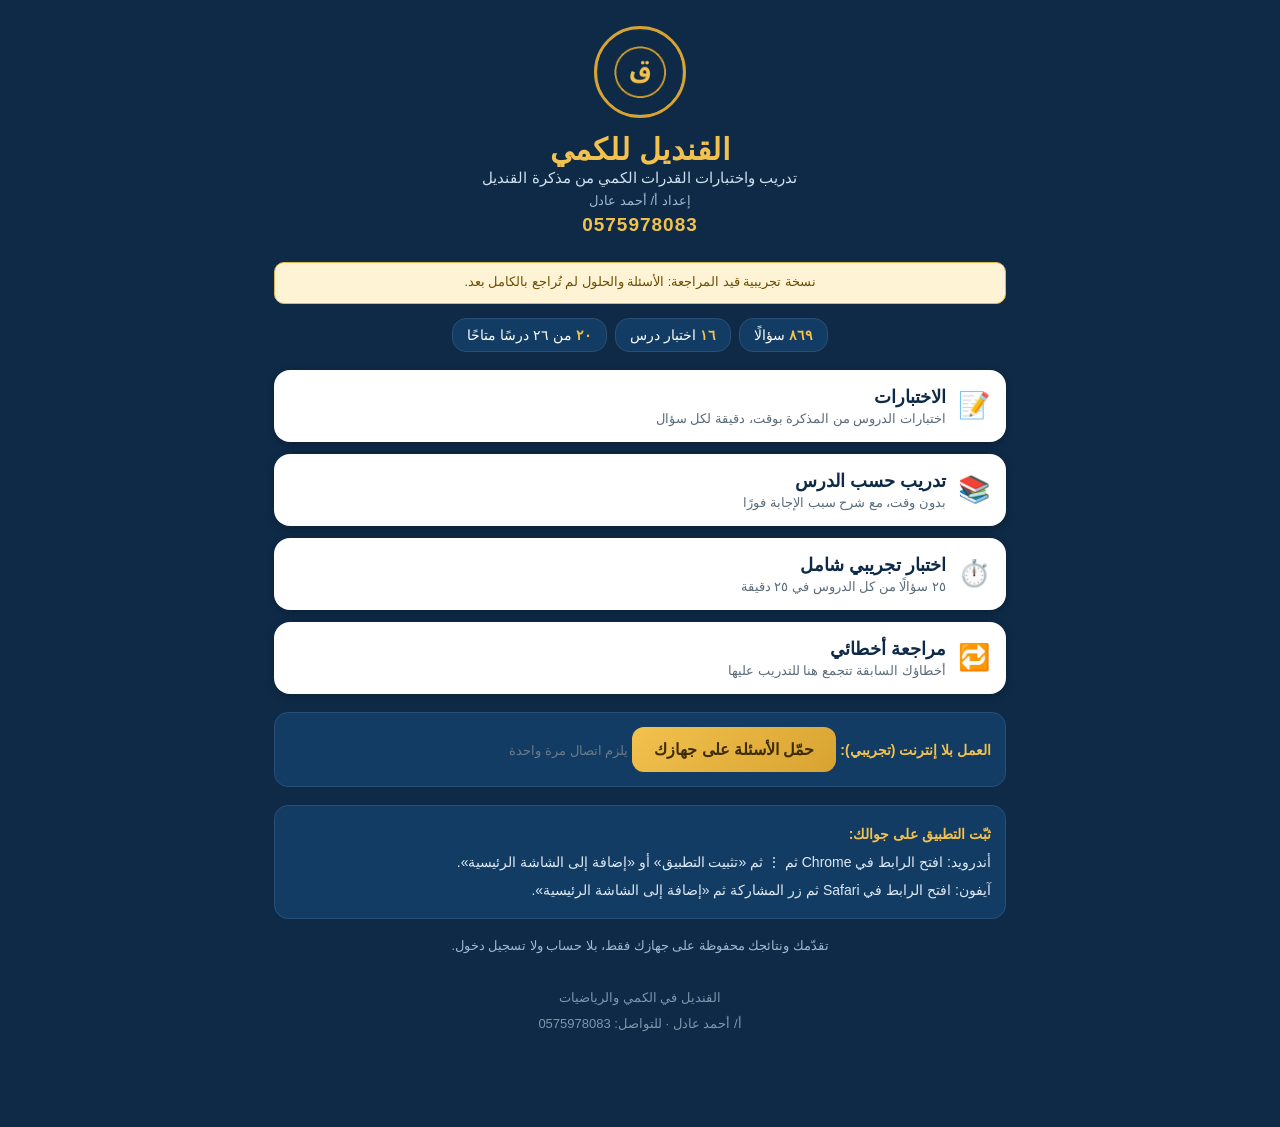
==== commit 101cbf1d: "Update data.js version and offline page count" ====
--- a/app/index.html
+++ b/app/index.html
@@ -100,7 +100,7 @@
 <div id="app"><div class="spin">جارٍ التحميل…</div></div>
 <script src="../math.js"></script>
 <script src="../scoring.js"></script>
-<script src="data.js?v=360db4ce"></script>
+<script src="data.js?v=94061a7d"></script>
 <script>
 'use strict';
 const $=s=>document.querySelector(s);
@@ -576,15 +576,15 @@
   else if(h==='#wrongs')startWrongs();
 }
 window.addEventListener('hashchange',()=>{if(!SESS||!$('#timer'))route(location.hash||'#home');});
-const TOPICS_DATA={"lessons": [{"id": 1, "name": "العمليات الحسابية والأعداد الكبيرة", "trainPages": [1, 2, 3, 4, 5], "tests": [{"name": "اختبار الدرس الأول", "pages": [6, 7, 8], "qCount": 19}], "trainQ": 33}, {"id": 2, "name": "قوانين هامة في القدرات", "trainPages": [9, 10, 11, 12, 13, 14, 15, 16], "tests": [{"name": "اختبار الدرس الثاني", "pages": [17, 18, 19, 20], "qCount": 22}], "trainQ": 41}, {"id": 3, "name": "الاحتمالات والإحصاء", "trainPages": [21, 22, 23, 24, 25], "tests": [{"name": "اختبار الدرس الثالث", "pages": [26, 27, 28], "qCount": 15}], "trainQ": 24}, {"id": 4, "name": "أسرع الطرق لحل سؤال القدرات", "trainPages": [29, 30, 31, 32, 33, 34], "tests": [{"name": "اختبار الدرس الرابع", "pages": [35, 36, 37, 38], "qCount": 21}], "trainQ": 31}, {"id": 8, "name": "المضاعف والقاسم", "trainPages": [68], "tests": [], "trainQ": 4}, {"id": 9, "name": "الأعداد العشرية", "trainPages": [69, 70, 71, 72, 73, 74, 75], "tests": [{"name": "اختبار ١ على الأعداد العشرية", "pages": [76, 77, 78, 79], "qCount": 22}], "trainQ": 40}, {"id": 14, "name": "النسبة والنسبة المئوية", "trainPages": [151, 152, 153, 154, 155, 156, 157], "tests": [{"name": "اختبار ١ على النسب المئوية", "pages": [158, 159, 160], "qCount": 19}, {"name": "اختبار ٢ على النسب المئوية", "pages": [161, 162, 163, 164], "qCount": 17}], "trainQ": 35}, {"id": 15, "name": "المكسب والخسارة والسعر الأصلي", "trainPages": [165, 166, 167, 168], "tests": [{"name": "اختبار ١ على المكسب والخسارة", "pages": [169, 170], "qCount": 16}, {"name": "اختبار ٢ على المكسب والخسارة", "pages": [171, 172, 173], "qCount": 13}], "trainQ": 27}, {"id": 16, "name": "التناسب الطردي والعكسي", "trainPages": [174, 175, 176, 177, 178], "tests": [{"name": "اختبار ١ على التناسب", "pages": [179, 180, 181], "qCount": 19}], "trainQ": 31}, {"id": 17, "name": "الوسط الحسابي", "trainPages": [182, 183, 184, 185, 186, 187], "tests": [], "trainQ": 36}, {"id": 18, "name": "الزوايا والمثلثات", "trainPages": [188, 189, 190, 191, 192, 193, 194, 195, 196, 197, 198, 199, 200, 201, 202, 203, 204, 205, 206, 207, 208, 209, 210, 211, 212, 213, 214, 215, 216, 217, 218, 219, 220, 221, 222, 223, 224, 225, 226, 227, 228, 229, 230, 231, 232, 233, 234], "tests": [], "trainQ": 92}, {"id": 19, "name": "المثلث", "trainPages": [235, 236, 237, 238, 239, 240, 241, 242, 243, 244, 245, 246, 247, 248, 249, 250, 251, 252, 253, 254, 255, 256, 257, 258, 259, 260, 261], "tests": [{"name": "اختبار ١ على المثلث", "pages": [262, 263, 264, 265, 266, 267, 268], "qCount": 13}], "trainQ": 49}, {"id": 20, "name": "المستطيل", "trainPages": [269, 270, 271, 272, 273, 274, 275, 276], "tests": [{"name": "اختبار ١ على المستطيل", "pages": [277, 278, 280, 281, 282], "qCount": 13}], "trainQ": 21}, {"id": 21, "name": "المربع", "trainPages": [283, 284, 285, 286, 287, 288, 289, 290, 291, 294, 295, 296, 297, 298], "tests": [], "trainQ": 31}, {"id": 22, "name": "المعين والمتوازي وشبه المنحرف", "trainPages": [299, 300, 301, 302, 303, 304], "tests": [], "trainQ": 10}, {"id": 23, "name": "المساحات المظللة", "trainPages": [305, 307, 308, 309, 310], "tests": [], "trainQ": 7}, {"id": 24, "name": "الدائرة", "trainPages": [312, 313, 314, 316, 317, 318, 319, 322, 323, 324, 325, 326, 327, 331, 332, 333, 335, 336], "tests": [{"name": "اختبار ١ على الدائرة", "pages": [337, 340, 341, 343], "qCount": 4}], "trainQ": 39}, {"id": 25, "name": "التوازي", "trainPages": [347, 348, 349, 350, 351, 352, 353, 354, 355], "tests": [{"name": "اختبار ١ على التوازي", "pages": [356, 357, 358, 360, 361, 362], "qCount": 8}], "trainQ": 11}, {"id": 26, "name": "الأشكال ثلاثية الأبعاد", "trainPages": [363, 364, 365, 366, 367], "tests": [{"name": "اختبار ١ على ثلاثيات الأبعاد", "pages": [368, 369, 370, 371], "qCount": 16}], "trainQ": 21}], "totals": {"train": 583, "test": 237, "supported": 820}};
-const OFFLINE_PAGES=[1, 2, 3, 4, 5, 6, 7, 8, 9, 10, 11, 12, 13, 14, 15, 16, 17, 18, 19, 20, 21, 22, 23, 24, 25, 26, 27, 28, 29, 30, 31, 32, 33, 34, 35, 36, 37, 38, 68, 69, 70, 71, 72, 73, 74, 75, 76, 77, 78, 79, 151, 152, 153, 154, 155, 156, 157, 158, 159, 160, 161, 162, 163, 164, 165, 166, 167, 168, 169, 170, 171, 172, 173, 174, 175, 176, 177, 178, 179, 180, 181, 182, 183, 184, 185, 186, 187, 188, 189, 190, 191, 192, 193, 194, 195, 196, 197, 198, 199, 200, 201, 202, 203, 204, 205, 206, 207, 208, 209, 210, 211, 212, 213, 214, 215, 216, 217, 218, 219, 220, 221, 222, 223, 224, 225, 226, 227, 228, 229, 230, 231, 232, 233, 234, 235, 236, 237, 238, 239, 240, 241, 242, 243, 244, 245, 246, 247, 248, 249, 250, 251, 252, 253, 254, 255, 256, 257, 258, 259, 260, 261, 262, 263, 264, 265, 266, 267, 268, 269, 270, 271, 272, 273, 274, 275, 276, 277, 278, 280, 281, 282, 283, 284, 285, 286, 287, 288, 289, 290, 291, 294, 295, 296, 297, 298, 299, 300, 301, 302, 303, 304, 305, 307, 308, 309, 310, 312, 313, 314, 316, 317, 318, 319, 322, 323, 324, 325, 326, 327, 331, 332, 333, 335, 336, 337, 340, 341, 343, 347, 348, 349, 350, 351, 352, 353, 354, 355, 356, 357, 358, 360, 361, 362, 363, 364, 365, 366, 367, 368, 369, 370, 371];const MANIFEST_VER="01c25989";
+const TOPICS_DATA={"lessons": [{"id": 1, "name": "العمليات الحسابية والأعداد الكبيرة", "trainPages": [1, 2, 3, 4, 5], "tests": [{"name": "اختبار الدرس الأول", "pages": [6, 7, 8], "qCount": 19}], "trainQ": 33}, {"id": 2, "name": "قوانين هامة في القدرات", "trainPages": [9, 10, 11, 12, 13, 14, 15, 16], "tests": [{"name": "اختبار الدرس الثاني", "pages": [17, 18, 19, 20], "qCount": 22}], "trainQ": 41}, {"id": 3, "name": "الاحتمالات والإحصاء", "trainPages": [21, 22, 23, 24, 25], "tests": [{"name": "اختبار الدرس الثالث", "pages": [26, 27, 28], "qCount": 15}], "trainQ": 24}, {"id": 4, "name": "أسرع الطرق لحل سؤال القدرات", "trainPages": [29, 30, 31, 32, 33, 34], "tests": [{"name": "اختبار الدرس الرابع", "pages": [35, 36, 37, 38], "qCount": 21}], "trainQ": 31}, {"id": 5, "name": "الدوريات والأنماط", "trainPages": [39, 40, 41, 42, 43, 44], "tests": [{"name": "اختبار الدرس الخامس", "pages": [45, 46, 47, 48, 49], "qCount": 18}], "trainQ": 31}, {"id": 8, "name": "المضاعف والقاسم", "trainPages": [68], "tests": [], "trainQ": 4}, {"id": 9, "name": "الأعداد العشرية", "trainPages": [69, 70, 71, 72, 73, 74, 75], "tests": [{"name": "اختبار ١ على الأعداد العشرية", "pages": [76, 77, 78, 79], "qCount": 22}], "trainQ": 40}, {"id": 14, "name": "النسبة والنسبة المئوية", "trainPages": [151, 152, 153, 154, 155, 156, 157], "tests": [{"name": "اختبار ١ على النسب المئوية", "pages": [158, 159, 160], "qCount": 19}, {"name": "اختبار ٢ على النسب المئوية", "pages": [161, 162, 163, 164], "qCount": 17}], "trainQ": 35}, {"id": 15, "name": "المكسب والخسارة والسعر الأصلي", "trainPages": [165, 166, 167, 168], "tests": [{"name": "اختبار ١ على المكسب والخسارة", "pages": [169, 170], "qCount": 16}, {"name": "اختبار ٢ على المكسب والخسارة", "pages": [171, 172, 173], "qCount": 13}], "trainQ": 27}, {"id": 16, "name": "التناسب الطردي والعكسي", "trainPages": [174, 175, 176, 177, 178], "tests": [{"name": "اختبار ١ على التناسب", "pages": [179, 180, 181], "qCount": 19}], "trainQ": 31}, {"id": 17, "name": "الوسط الحسابي", "trainPages": [182, 183, 184, 185, 186, 187], "tests": [], "trainQ": 36}, {"id": 18, "name": "الزوايا والمثلثات", "trainPages": [188, 189, 190, 191, 192, 193, 194, 195, 196, 197, 198, 199, 200, 201, 202, 203, 204, 205, 206, 207, 208, 209, 210, 211, 212, 213, 214, 215, 216, 217, 218, 219, 220, 221, 222, 223, 224, 225, 226, 227, 228, 229, 230, 231, 232, 233, 234], "tests": [], "trainQ": 92}, {"id": 19, "name": "المثلث", "trainPages": [235, 236, 237, 238, 239, 240, 241, 242, 243, 244, 245, 246, 247, 248, 249, 250, 251, 252, 253, 254, 255, 256, 257, 258, 259, 260, 261], "tests": [{"name": "اختبار ١ على المثلث", "pages": [262, 263, 264, 265, 266, 267, 268], "qCount": 13}], "trainQ": 49}, {"id": 20, "name": "المستطيل", "trainPages": [269, 270, 271, 272, 273, 274, 275, 276], "tests": [{"name": "اختبار ١ على المستطيل", "pages": [277, 278, 280, 281, 282], "qCount": 13}], "trainQ": 21}, {"id": 21, "name": "المربع", "trainPages": [283, 284, 285, 286, 287, 288, 289, 290, 291, 294, 295, 296, 297, 298], "tests": [], "trainQ": 31}, {"id": 22, "name": "المعين والمتوازي وشبه المنحرف", "trainPages": [299, 300, 301, 302, 303, 304], "tests": [], "trainQ": 10}, {"id": 23, "name": "المساحات المظللة", "trainPages": [305, 307, 308, 309, 310], "tests": [], "trainQ": 7}, {"id": 24, "name": "الدائرة", "trainPages": [312, 313, 314, 316, 317, 318, 319, 322, 323, 324, 325, 326, 327, 331, 332, 333, 335, 336], "tests": [{"name": "اختبار ١ على الدائرة", "pages": [337, 340, 341, 343], "qCount": 4}], "trainQ": 39}, {"id": 25, "name": "التوازي", "trainPages": [347, 348, 349, 350, 351, 352, 353, 354, 355], "tests": [{"name": "اختبار ١ على التوازي", "pages": [356, 357, 358, 360, 361, 362], "qCount": 8}], "trainQ": 11}, {"id": 26, "name": "الأشكال ثلاثية الأبعاد", "trainPages": [363, 364, 365, 366, 367], "tests": [{"name": "اختبار ١ على ثلاثيات الأبعاد", "pages": [368, 369, 370, 371], "qCount": 16}], "trainQ": 21}], "totals": {"train": 614, "test": 255, "supported": 869}};
+const OFFLINE_PAGES=[1, 2, 3, 4, 5, 6, 7, 8, 9, 10, 11, 12, 13, 14, 15, 16, 17, 18, 19, 20, 21, 22, 23, 24, 25, 26, 27, 28, 29, 30, 31, 32, 33, 34, 35, 36, 37, 38, 39, 40, 41, 42, 43, 44, 45, 46, 47, 48, 49, 68, 69, 70, 71, 72, 73, 74, 75, 76, 77, 78, 79, 151, 152, 153, 154, 155, 156, 157, 158, 159, 160, 161, 162, 163, 164, 165, 166, 167, 168, 169, 170, 171, 172, 173, 174, 175, 176, 177, 178, 179, 180, 181, 182, 183, 184, 185, 186, 187, 188, 189, 190, 191, 192, 193, 194, 195, 196, 197, 198, 199, 200, 201, 202, 203, 204, 205, 206, 207, 208, 209, 210, 211, 212, 213, 214, 215, 216, 217, 218, 219, 220, 221, 222, 223, 224, 225, 226, 227, 228, 229, 230, 231, 232, 233, 234, 235, 236, 237, 238, 239, 240, 241, 242, 243, 244, 245, 246, 247, 248, 249, 250, 251, 252, 253, 254, 255, 256, 257, 258, 259, 260, 261, 262, 263, 264, 265, 266, 267, 268, 269, 270, 271, 272, 273, 274, 275, 276, 277, 278, 280, 281, 282, 283, 284, 285, 286, 287, 288, 289, 290, 291, 294, 295, 296, 297, 298, 299, 300, 301, 302, 303, 304, 305, 307, 308, 309, 310, 312, 313, 314, 316, 317, 318, 319, 322, 323, 324, 325, 326, 327, 331, 332, 333, 335, 336, 337, 340, 341, 343, 347, 348, 349, 350, 351, 352, 353, 354, 355, 356, 357, 358, 360, 361, 362, 363, 364, 365, 366, 367, 368, 369, 370, 371];const MANIFEST_VER="3c2b0f62";
 async function downloadOffline(){
   const btn=$('#dlbtn');if(btn)btn.disabled=true;
   const st=$('#dlstat');
   if(!('caches' in window)||!('serviceWorker' in navigator)){if(st)st.textContent='متصفحك لا يدعم العمل بلا إنترنت.';if(btn)btn.disabled=false;return;}
   const c=await caches.open('qandil-pages-v1');
   let done=0,fail=0;
-  try{const sc=await caches.open('qandil-app-shell-v3');const r0=await fetch('index.html',{cache:'reload'});if(!r0.ok)throw 0;await sc.put('index.html',r0);const r2=await fetch('data.js?v=360db4ce',{cache:'reload'});if(!r2.ok)throw 0;await sc.put('data.js',r2);const r1=await fetch('./',{cache:'reload'});if(r1.ok)await sc.put('./',r1);const reg=await navigator.serviceWorker.ready;if(!reg.active)throw 0;}catch(e){fail++;}
+  try{const sc=await caches.open('qandil-app-shell-v3');const r0=await fetch('index.html',{cache:'reload'});if(!r0.ok)throw 0;await sc.put('index.html',r0);const r2=await fetch('data.js?v=94061a7d',{cache:'reload'});if(!r2.ok)throw 0;await sc.put('data.js',r2);const r1=await fetch('./',{cache:'reload'});if(r1.ok)await sc.put('./',r1);const reg=await navigator.serviceWorker.ready;if(!reg.active)throw 0;}catch(e){fail++;}
   for(const n of OFFLINE_PAGES){
     try{const u='../pages/'+n+'.json';const r=await fetch(u);if(!r.ok)throw 0;await c.put(u,r);}catch(e){fail++;}
     done++;if(st)st.textContent='جارٍ تحميل الأسئلة… '+ar(done)+' من '+ar(OFFLINE_PAGES.length);
@@ -606,4 +606,4 @@
   <div id="zoomview" onclick="if(event.target===this)closeZoom()"><img id="zoomimg" alt="السؤال مكبّر"></div>
 </div>
 </body>
-  </html>
+</html>
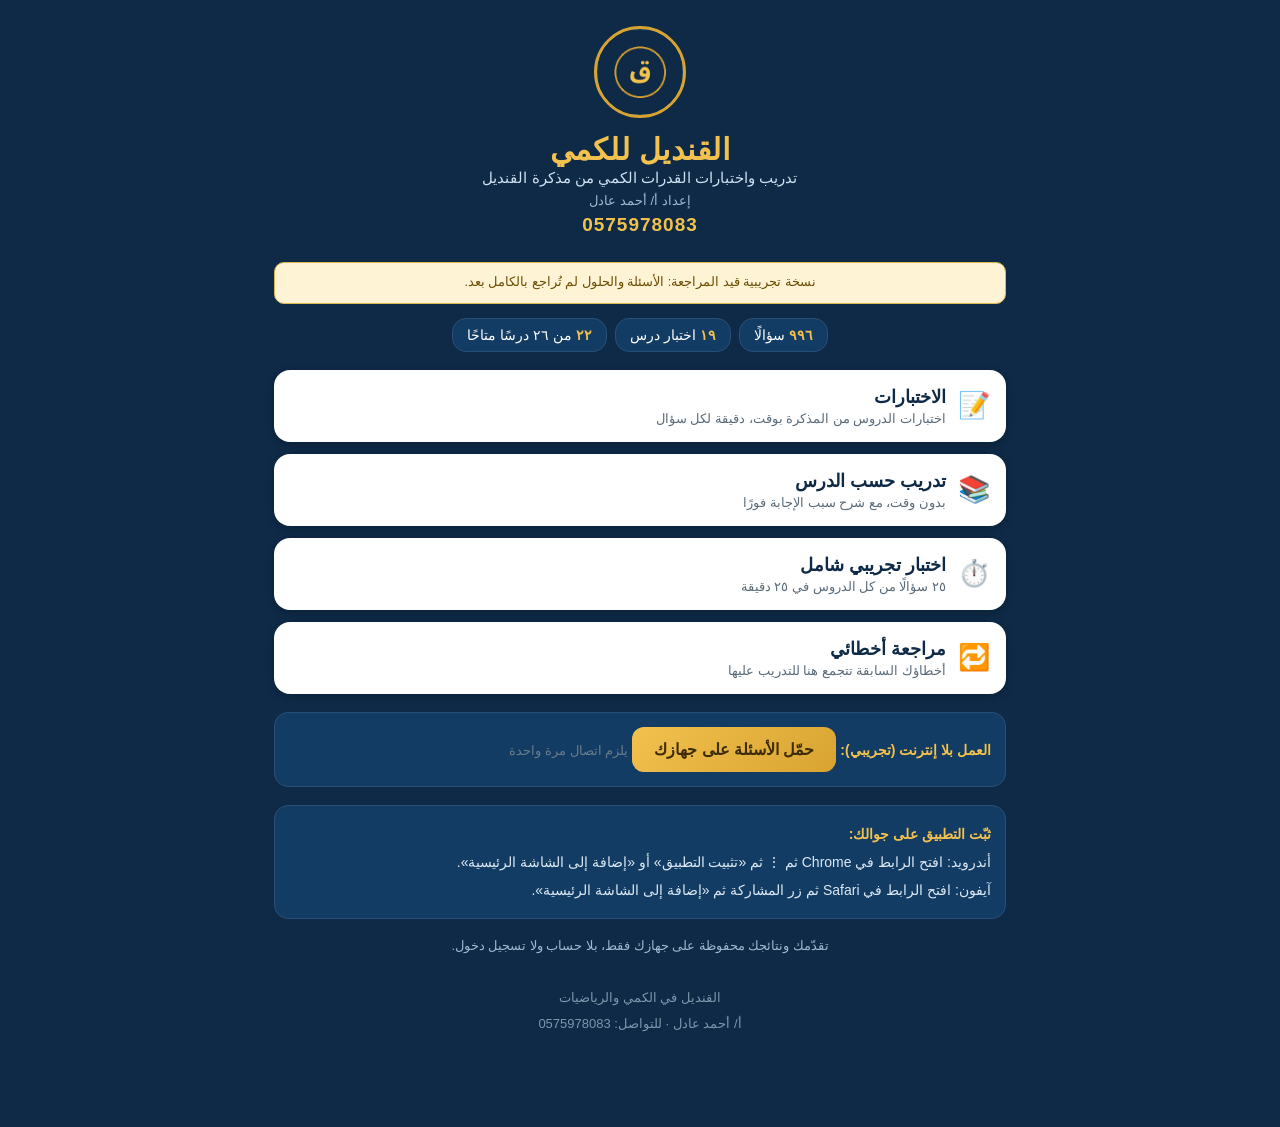
==== commit f7b40e5e: "Update print statement from 'Hello' to 'Goodbye'" ====
--- a/app/index.html
+++ b/app/index.html
@@ -100,7 +100,7 @@
 <div id="app"><div class="spin">جارٍ التحميل…</div></div>
 <script src="../math.js"></script>
 <script src="../scoring.js"></script>
-<script src="data.js?v=94061a7d"></script>
+<script src="data.js?v=c7eba500"></script>
 <script>
 'use strict';
 const $=s=>document.querySelector(s);
@@ -216,8 +216,8 @@
 /* Arabic math explanation formatting (Ahmed's typesetting rules) */
 const SHOWN_REASONS=new Set(["p108-q07", "p060-q04", "p016-q01", "p016-q03", "p016-q05", "p137-q04", "p137-q05", "p137-q06", "p069-q01", "p069-q02", "p069-q03", "p069-q04", "p069-q08", "p149-q01", "p149-q02", "p149-q03", "p149-q04", "p149-q05", "p149-q07", "p280-q01", "p365-q04", "p365-q06", "p109-q06", "p120-q02", "p120-q05", "p104-q02", "p104-q05", "p104-q06", "p104-q07", "p086-q01", "p086-q02", "p086-q03", "p094-q01", "p094-q02", "p094-q03", "p094-q04", "p094-q05", "p094-q06", "p094-q07", "p033-q01", "p033-q02", "p028-q03", "p028-q06", "p135-q01", "p135-q02", "p135-q03", "p018-q01", "p018-q04", "p018-q08", "p141-q01", "p141-q02", "p141-q03", "p141-q04", "p141-q05", "p140-q01", "p140-q03", "p140-q04", "p140-q05", "p058-q06", "p058-q07", "p070-q01", "p070-q03", "p070-q04", "p070-q05", "p070-q06", "p070-q09", "p283-q05", "p113-q01", "p113-q02", "p035-q06", "p017-q01", "p017-q02", "p017-q03", "p017-q04", "p017-q06", "p017-q07", "p017-q08", "p074-q04", "p074-q07", "p074-q08", "p326-q03", "p053-q08", "p053-q09", "p150-q02", "p118-q06", "p118-q07", "p277-q03", "p090-q01", "p090-q07", "p142-q02", "p142-q03", "p142-q04", "p142-q06", "p368-q03", "p122-q01", "p122-q03", "p122-q04", "p122-q05", "p122-q08", "p122-q09", "p122-q10", "p138-q02", "p138-q03", "p138-q04", "p138-q05", "p138-q06", "p129-q01", "p129-q03", "p129-q04", "p129-q05", "p129-q06", "p059-q04", "p059-q06", "p079-q02", "p062-q03", "p062-q05", "p022-q01", "p011-q04", "p115-q04", "p115-q06", "p001-q01", "p001-q02", "p001-q03", "p001-q05", "p001-q06", "p001-q07", "p001-q08", "p125-q02", "p125-q03", "p125-q06", "p125-q07", "p125-q08", "p125-q09", "p110-q02", "p110-q03", "p110-q05", "p021-q04", "p021-q05", "p021-q09", "p350-q02", "p139-q01", "p139-q02", "p139-q03", "p093-q02", "p093-q04", "p093-q05", "p093-q06", "p093-q07", "p066-q06", "p124-q01", "p124-q02", "p124-q04", "p124-q07", "p100-q01", "p100-q04", "p098-q01", "p098-q04", "p098-q05", "p032-q06", "p032-q07", "p032-q08", "p146-q01", "p146-q04", "p146-q05", "p146-q06", "p294-q02", "p107-q06", "p134-q01", "p134-q02", "p134-q03", "p134-q05", "p134-q06", "p029-q04", "p029-q06", "p005-q03", "p005-q07", "p005-q09", "p040-q07", "p071-q01", "p071-q03", "p071-q04", "p071-q05", "p071-q06", "p071-q07", "p087-q01", "p087-q02", "p087-q03", "p087-q05", "p087-q06", "p036-q01", "p036-q06", "p080-q02", "p080-q03", "p080-q04", "p080-q07", "p080-q08", "p143-q01", "p143-q02", "p143-q03", "p143-q04", "p143-q05", "p143-q06", "p041-q02", "p041-q03", "p057-q04", "p057-q06", "p057-q08", "p321-q01", "p331-q02", "p313-q03", "p097-q04", "p052-q03", "p112-q07", "p096-q05", "p010-q01", "p010-q02", "p010-q04", "p131-q02", "p131-q06", "p131-q08", "p148-q02", "p148-q03", "p148-q04", "p148-q05", "p133-q02", "p133-q03", "p133-q04", "p133-q05", "p133-q07", "p072-q01", "p072-q04", "p072-q05", "p072-q06", "p072-q08", "p123-q02", "p123-q03", "p123-q05", "p123-q06", "p123-q08", "p123-q09", "p287-q01", "p287-q03", "p116-q03", "p077-q01", "p077-q02", "p077-q03", "p077-q04", "p102-q01", "p102-q03", "p037-q02", "p037-q03", "p002-q01", "p002-q02", "p002-q03", "p002-q04", "p002-q05", "p002-q07", "p002-q09", "p065-q04", "p081-q01", "p081-q03", "p081-q04", "p081-q05", "p081-q06", "p081-q07", "p101-q01", "p301-q02", "p147-q01", "p147-q02", "p147-q04", "p147-q05", "p147-q06", "p043-q03", "p008-q01", "p008-q03", "p128-q01", "p128-q02", "p128-q04", "p128-q05", "p128-q07", "p073-q01", "p073-q02", "p073-q04", "p073-q07", "p073-q08", "p092-q01", "p092-q02", "p064-q01", "p064-q02", "p064-q05", "p064-q06", "p064-q07", "p064-q08", "p327-q01", "p003-q02", "p003-q04", "p003-q05", "p003-q06", "p003-q07", "p003-q08", "p356-q01", "p127-q01", "p127-q02", "p127-q03", "p127-q04", "p127-q05", "p127-q06", "p127-q07", "p127-q08", "p015-q04", "p015-q05", "p015-q08", "p121-q04", "p121-q07", "p119-q01", "p119-q03", "p119-q04", "p119-q05", "p119-q06", "p119-q07", "p067-q01", "p067-q03", "p007-q02", "p007-q04", "p007-q07", "p007-q09", "p136-q01", "p136-q05", "p136-q06", "p136-q07", "p056-q05", "p084-q02", "p084-q05", "p105-q01", "p105-q02", "p105-q03", "p045-q01", "p045-q02", "p145-q01", "p145-q02", "p145-q03", "p145-q04", "p055-q02", "p055-q06", "p083-q01", "p023-q01", "p023-q02", "p023-q03", "p023-q04", "p023-q05", "p088-q02", "p088-q03", "p088-q04", "p088-q05", "p075-q01", "p075-q02", "p075-q07", "p078-q02", "p078-q04", "p078-q05", "p078-q06", "p114-q04", "p114-q05", "p114-q06", "p004-q01", "p004-q02", "p004-q04", "p004-q05", "p004-q07", "p004-q09", "p006-q01", "p006-q02", "p006-q06", "p085-q02", "p085-q03", "p085-q04", "p085-q05", "p085-q06", "p317-q03", "p318-q02", "p046-q02", "p046-q07", "p019-q04", "p144-q04", "p144-q05", "p144-q06", "p126-q01", "p126-q02", "p126-q03", "p126-q04", "p126-q05", "p091-q06", "p091-q07", "p369-q06", "p099-q03", "p099-q04", "p099-q05", "p099-q06", "p054-q01", "p054-q02", "p054-q04", "p054-q05", "p054-q07", "p103-q01", "p095-q01", "p095-q03", "p095-q05", "p095-q06", "p009-q01", "p009-q07", "p030-q04", "p030-q05", "p349-q02", "p132-q02", "p132-q03", "p132-q05", "p111-q01", "p111-q02", "p111-q03", "p111-q05", "p026-q04", "p106-q08", "p358-q02", "p117-q01", "p117-q04", "p117-q05", "p284-q04", "p310-q01", "p082-q01", "p082-q03", "p082-q04", "p082-q06", "p082-q07", "p308-q02", "p024-q04", "p024-q05", "p024-q06", "p076-q01", "p076-q06", "p076-q07"]);
 const REASON_OV={"p130-q06": "الإشارة السالبة خارج الأس فيكون الناتج سالبًا<br>سالب ١٥٦٢٥ أصغر من سالب ١٢٥", "p365-q05": "٣٤٣ &gt; ١٩٦", "p058-q01": "باقي قسمة ١٣٥ على ٩ = ٠<br>وباقي قسمته على ٤ = ٣", "p058-q05": "باقي قسمة ٤٩ على ٩ = ٤", "p070-q02": "٤٫٩٩ − ٠٫٤٩٥ = ٤٫٤٩٥<br>وهو الخيار ج", "p074-q01": "٤٤ ÷ ١٠ = ٤٫٤", "p074-q02": "٤٤ ÷ ١٠٠ = ٠٫٤٤", "p053-q02": "٤٣٥٦ ÷ ١١ = ٣٩٦<br>أو بخاصية القسمة على ١١: (٦ + ٣) − (٥ + ٤) = ٠", "p053-q03": "٥٣٩٠ ÷ ١١ = ٤٩٠<br>أو: (٠ + ٣) − (٩ + ٥) = سالب ١١ فيقبل القسمة على ١١", "p053-q06": "باقي قسمة ٣٧٣٧ على ١١ = ٨", "p042-q01": "الأيام التالية: ٣ + ٦ + ٩ + ١٢ + ١٥ = ٤٥<br>٥٢ − ٤٥ = ٧", "p039-q01": "باقي قسمة ٨٠ على ٧ = ٣<br>أي ٣ أيام بعد الأربعاء", "p039-q02": "باقي قسمة ٧٠ على ٧ = ٠", "p039-q03": "باقي قسمة ٤٥ على ٧ = ٣<br>أي ٣ أيام قبل الخميس", "p040-q01": "باقي قسمة ١٠٧ على ٥ = ٢", "p040-q02": "باقي قسمة ٢٢ على ٤ = ٢<br>← ٣² تنتهي بالرقم ٩", "p065-q05": "٥٥٥ = ٢٢٢ + ٣٣٣<br>مع حد ضرب موجب بينهما", "p073-q09": "٠٫١ ÷ ١٠ = ٠٫٠١", "p073-q10": "٠٫١ ÷ ١٠٠ = ٠٫٠٠١", "p025-q04": "للتفوق على ٨ و ٨ يلزم ثلاث تسعات<br>٦٢ − ١٦ − ٢٧ = ١٩", "p007-q03": "١٢١ + ١٦٩ = ٢٩٠<br>يطابق ١٢٠ + ١٧٠ = ٢٩٠", "p084-q04": "(١/٤) ÷ (١/٨) = ٢<br>الجزء الداخلي: (١/٨) ÷ (١/٤) × ٨/٤ = ١", "p045-q05": "باقي قسمة ٩٥ على ٤ = ٣", "p045-q07": "باقي قسمة ٢١ على ٤ = ١", "p055-q01": "باقي قسمة ٣٢ على ١٢ = ٨", "p364-q05": "٨ &gt; ٧٫٥", "p054-q03": "٥١ = ٣ × ١٧<br>وكلا العاملين عدد أولي", "p054-q10": "باقي قسمة ١٢٠ على ٩ = ٣", "p106-q03": "٣√١٢ = ٦√٣<br>وبإضافة ٧√٣ يكون المجموع ١٣√٣", "p310-q02": "المظلل = مثلثان مساحة كلٍّ منهما ١/٨ المربع، أي ١/٤ معًا<br>٣ × ٤ = ١٢", "p076-q03": "١٠٩٫٨٢ × ٩٫٩٨ ÷ ٤٫٠٩٢ ≈ ٢٦٧٫٨<br>وأقرب قيمة هي ٢٦٠"};
-const EXCLUDED_Q=new Set(["p084-q01", "p096-q01", "p105-q04", "p134-q04", "p315-q02"]);
-const CORRECTED_Q=new Set(["p154-q06", "p162-q01", "p165-q03", "p170-q04", "p173-q02", "p180-q04", "p185-q04", "p335-q03", "p224-q03", "p230-q02", "p006-q05", "p019-q06"]);
+const EXCLUDED_Q=new Set(["p084-q01", "p096-q01", "p134-q04", "p315-q02"]);
+const CORRECTED_Q=new Set(["p154-q06", "p162-q01", "p165-q03", "p170-q04", "p173-q02", "p180-q04", "p185-q04", "p335-q03", "p224-q03", "p230-q02", "p006-q05", "p019-q06", "p104-q04"]);
 const COMP_Q={"p282-q02": "", "p283-q04": "", "p283-q05": "", "p284-q01": "", "p284-q03": "", "p286-q03": "", "p289-q01": "", "p291-q01": "", "p291-q02": "", "p294-q01": "", "p294-q02": "", "p295-q02": "", "p301-q01": "", "p301-q03": "", "p303-q01": "", "p307-q02": "", "p308-q01": "", "p352-q02": "", "p353-q02": "", "p360-q01": "", "p364-q05": "", "p365-q03": "", "p365-q05": "", "p367-q01": "المعطيات غير كافية", "p367-q02": "المعطيات غير كافية", "p367-q05": "المعطيات غير كافية", "p367-q06": "المعطيات غير كافية", "p368-q04": "", "p369-q02": "", "p370-q02": "المعلومات غير كافية", "p370-q05": "المعلومات غير كافية", "p371-q01": "", "p316-q01": "", "p317-q03": "", "p332-q03": "", "p335-q03": "", "p335-q04": "", "p336-q01": "المعلومات غير كافية", "p336-q02": "المعلومات غير كافية", "p336-q03": "المعلومات غير كافية", "p336-q04": "المعلومات غير كافية", "p336-q05": "المعلومات غير كافية", "p317-q01": "", "p341-q02": ""};
 const COMP_TXT=["القيمة الأولى أكبر","القيمة الثانية أكبر","القيمتان متساويتان","المعلومات غير كافية"];
 const HAS_SOLUTION=q=>!!STEP_SOL[q.id];
@@ -576,15 +576,15 @@
   else if(h==='#wrongs')startWrongs();
 }
 window.addEventListener('hashchange',()=>{if(!SESS||!$('#timer'))route(location.hash||'#home');});
-const TOPICS_DATA={"lessons": [{"id": 1, "name": "العمليات الحسابية والأعداد الكبيرة", "trainPages": [1, 2, 3, 4, 5], "tests": [{"name": "اختبار الدرس الأول", "pages": [6, 7, 8], "qCount": 19}], "trainQ": 33}, {"id": 2, "name": "قوانين هامة في القدرات", "trainPages": [9, 10, 11, 12, 13, 14, 15, 16], "tests": [{"name": "اختبار الدرس الثاني", "pages": [17, 18, 19, 20], "qCount": 22}], "trainQ": 41}, {"id": 3, "name": "الاحتمالات والإحصاء", "trainPages": [21, 22, 23, 24, 25], "tests": [{"name": "اختبار الدرس الثالث", "pages": [26, 27, 28], "qCount": 15}], "trainQ": 24}, {"id": 4, "name": "أسرع الطرق لحل سؤال القدرات", "trainPages": [29, 30, 31, 32, 33, 34], "tests": [{"name": "اختبار الدرس الرابع", "pages": [35, 36, 37, 38], "qCount": 21}], "trainQ": 31}, {"id": 5, "name": "الدوريات والأنماط", "trainPages": [39, 40, 41, 42, 43, 44], "tests": [{"name": "اختبار الدرس الخامس", "pages": [45, 46, 47, 48, 49], "qCount": 18}], "trainQ": 31}, {"id": 8, "name": "المضاعف والقاسم", "trainPages": [68], "tests": [], "trainQ": 4}, {"id": 9, "name": "الأعداد العشرية", "trainPages": [69, 70, 71, 72, 73, 74, 75], "tests": [{"name": "اختبار ١ على الأعداد العشرية", "pages": [76, 77, 78, 79], "qCount": 22}], "trainQ": 40}, {"id": 14, "name": "النسبة والنسبة المئوية", "trainPages": [151, 152, 153, 154, 155, 156, 157], "tests": [{"name": "اختبار ١ على النسب المئوية", "pages": [158, 159, 160], "qCount": 19}, {"name": "اختبار ٢ على النسب المئوية", "pages": [161, 162, 163, 164], "qCount": 17}], "trainQ": 35}, {"id": 15, "name": "المكسب والخسارة والسعر الأصلي", "trainPages": [165, 166, 167, 168], "tests": [{"name": "اختبار ١ على المكسب والخسارة", "pages": [169, 170], "qCount": 16}, {"name": "اختبار ٢ على المكسب والخسارة", "pages": [171, 172, 173], "qCount": 13}], "trainQ": 27}, {"id": 16, "name": "التناسب الطردي والعكسي", "trainPages": [174, 175, 176, 177, 178], "tests": [{"name": "اختبار ١ على التناسب", "pages": [179, 180, 181], "qCount": 19}], "trainQ": 31}, {"id": 17, "name": "الوسط الحسابي", "trainPages": [182, 183, 184, 185, 186, 187], "tests": [], "trainQ": 36}, {"id": 18, "name": "الزوايا والمثلثات", "trainPages": [188, 189, 190, 191, 192, 193, 194, 195, 196, 197, 198, 199, 200, 201, 202, 203, 204, 205, 206, 207, 208, 209, 210, 211, 212, 213, 214, 215, 216, 217, 218, 219, 220, 221, 222, 223, 224, 225, 226, 227, 228, 229, 230, 231, 232, 233, 234], "tests": [], "trainQ": 92}, {"id": 19, "name": "المثلث", "trainPages": [235, 236, 237, 238, 239, 240, 241, 242, 243, 244, 245, 246, 247, 248, 249, 250, 251, 252, 253, 254, 255, 256, 257, 258, 259, 260, 261], "tests": [{"name": "اختبار ١ على المثلث", "pages": [262, 263, 264, 265, 266, 267, 268], "qCount": 13}], "trainQ": 49}, {"id": 20, "name": "المستطيل", "trainPages": [269, 270, 271, 272, 273, 274, 275, 276], "tests": [{"name": "اختبار ١ على المستطيل", "pages": [277, 278, 280, 281, 282], "qCount": 13}], "trainQ": 21}, {"id": 21, "name": "المربع", "trainPages": [283, 284, 285, 286, 287, 288, 289, 290, 291, 294, 295, 296, 297, 298], "tests": [], "trainQ": 31}, {"id": 22, "name": "المعين والمتوازي وشبه المنحرف", "trainPages": [299, 300, 301, 302, 303, 304], "tests": [], "trainQ": 10}, {"id": 23, "name": "المساحات المظللة", "trainPages": [305, 307, 308, 309, 310], "tests": [], "trainQ": 7}, {"id": 24, "name": "الدائرة", "trainPages": [312, 313, 314, 316, 317, 318, 319, 322, 323, 324, 325, 326, 327, 331, 332, 333, 335, 336], "tests": [{"name": "اختبار ١ على الدائرة", "pages": [337, 340, 341, 343], "qCount": 4}], "trainQ": 39}, {"id": 25, "name": "التوازي", "trainPages": [347, 348, 349, 350, 351, 352, 353, 354, 355], "tests": [{"name": "اختبار ١ على التوازي", "pages": [356, 357, 358, 360, 361, 362], "qCount": 8}], "trainQ": 11}, {"id": 26, "name": "الأشكال ثلاثية الأبعاد", "trainPages": [363, 364, 365, 366, 367], "tests": [{"name": "اختبار ١ على ثلاثيات الأبعاد", "pages": [368, 369, 370, 371], "qCount": 16}], "trainQ": 21}], "totals": {"train": 614, "test": 255, "supported": 869}};
-const OFFLINE_PAGES=[1, 2, 3, 4, 5, 6, 7, 8, 9, 10, 11, 12, 13, 14, 15, 16, 17, 18, 19, 20, 21, 22, 23, 24, 25, 26, 27, 28, 29, 30, 31, 32, 33, 34, 35, 36, 37, 38, 39, 40, 41, 42, 43, 44, 45, 46, 47, 48, 49, 68, 69, 70, 71, 72, 73, 74, 75, 76, 77, 78, 79, 151, 152, 153, 154, 155, 156, 157, 158, 159, 160, 161, 162, 163, 164, 165, 166, 167, 168, 169, 170, 171, 172, 173, 174, 175, 176, 177, 178, 179, 180, 181, 182, 183, 184, 185, 186, 187, 188, 189, 190, 191, 192, 193, 194, 195, 196, 197, 198, 199, 200, 201, 202, 203, 204, 205, 206, 207, 208, 209, 210, 211, 212, 213, 214, 215, 216, 217, 218, 219, 220, 221, 222, 223, 224, 225, 226, 227, 228, 229, 230, 231, 232, 233, 234, 235, 236, 237, 238, 239, 240, 241, 242, 243, 244, 245, 246, 247, 248, 249, 250, 251, 252, 253, 254, 255, 256, 257, 258, 259, 260, 261, 262, 263, 264, 265, 266, 267, 268, 269, 270, 271, 272, 273, 274, 275, 276, 277, 278, 280, 281, 282, 283, 284, 285, 286, 287, 288, 289, 290, 291, 294, 295, 296, 297, 298, 299, 300, 301, 302, 303, 304, 305, 307, 308, 309, 310, 312, 313, 314, 316, 317, 318, 319, 322, 323, 324, 325, 326, 327, 331, 332, 333, 335, 336, 337, 340, 341, 343, 347, 348, 349, 350, 351, 352, 353, 354, 355, 356, 357, 358, 360, 361, 362, 363, 364, 365, 366, 367, 368, 369, 370, 371];const MANIFEST_VER="3c2b0f62";
+const TOPICS_DATA={"lessons": [{"id": 1, "name": "العمليات الحسابية والأعداد الكبيرة", "trainPages": [1, 2, 3, 4, 5], "tests": [{"name": "اختبار الدرس الأول", "pages": [6, 7, 8], "qCount": 19}], "trainQ": 33}, {"id": 2, "name": "قوانين هامة في القدرات", "trainPages": [9, 10, 11, 12, 13, 14, 15, 16], "tests": [{"name": "اختبار الدرس الثاني", "pages": [17, 18, 19, 20], "qCount": 22}], "trainQ": 41}, {"id": 3, "name": "الاحتمالات والإحصاء", "trainPages": [21, 22, 23, 24, 25], "tests": [{"name": "اختبار الدرس الثالث", "pages": [26, 27, 28], "qCount": 15}], "trainQ": 24}, {"id": 4, "name": "أسرع الطرق لحل سؤال القدرات", "trainPages": [29, 30, 31, 32, 33, 34], "tests": [{"name": "اختبار الدرس الرابع", "pages": [35, 36, 37, 38], "qCount": 21}], "trainQ": 31}, {"id": 5, "name": "الدوريات والأنماط", "trainPages": [39, 40, 41, 42, 43, 44], "tests": [{"name": "اختبار الدرس الخامس", "pages": [45, 46, 47, 48, 49], "qCount": 18}], "trainQ": 31}, {"id": 6, "name": "التبسيط والاختصارات والقسمة", "trainPages": [52, 53, 54, 55], "tests": [{"name": "اختبار الدرس السادس", "pages": [56, 57, 58], "qCount": 15}], "trainQ": 23}, {"id": 8, "name": "المضاعف والقاسم", "trainPages": [68], "tests": [], "trainQ": 4}, {"id": 9, "name": "الأعداد العشرية", "trainPages": [69, 70, 71, 72, 73, 74, 75], "tests": [{"name": "اختبار ١ على الأعداد العشرية", "pages": [76, 77, 78, 79], "qCount": 22}], "trainQ": 40}, {"id": 11, "name": "الجذور", "trainPages": [102, 103, 104, 105, 106, 107, 108, 109, 110, 111, 112], "tests": [{"name": "اختبار ١ على الجذور", "pages": [113, 114], "qCount": 11}, {"name": "اختبار ٢ على الجذور", "pages": [115, 116, 117], "qCount": 17}], "trainQ": 61}, {"id": 14, "name": "النسبة والنسبة المئوية", "trainPages": [151, 152, 153, 154, 155, 156, 157], "tests": [{"name": "اختبار ١ على النسب المئوية", "pages": [158, 159, 160], "qCount": 19}, {"name": "اختبار ٢ على النسب المئوية", "pages": [161, 162, 163, 164], "qCount": 17}], "trainQ": 35}, {"id": 15, "name": "المكسب والخسارة والسعر الأصلي", "trainPages": [165, 166, 167, 168], "tests": [{"name": "اختبار ١ على المكسب والخسارة", "pages": [169, 170], "qCount": 16}, {"name": "اختبار ٢ على المكسب والخسارة", "pages": [171, 172, 173], "qCount": 13}], "trainQ": 27}, {"id": 16, "name": "التناسب الطردي والعكسي", "trainPages": [174, 175, 176, 177, 178], "tests": [{"name": "اختبار ١ على التناسب", "pages": [179, 180, 181], "qCount": 19}], "trainQ": 31}, {"id": 17, "name": "الوسط الحسابي", "trainPages": [182, 183, 184, 185, 186, 187], "tests": [], "trainQ": 36}, {"id": 18, "name": "الزوايا والمثلثات", "trainPages": [188, 189, 190, 191, 192, 193, 194, 195, 196, 197, 198, 199, 200, 201, 202, 203, 204, 205, 206, 207, 208, 209, 210, 211, 212, 213, 214, 215, 216, 217, 218, 219, 220, 221, 222, 223, 224, 225, 226, 227, 228, 229, 230, 231, 232, 233, 234], "tests": [], "trainQ": 92}, {"id": 19, "name": "المثلث", "trainPages": [235, 236, 237, 238, 239, 240, 241, 242, 243, 244, 245, 246, 247, 248, 249, 250, 251, 252, 253, 254, 255, 256, 257, 258, 259, 260, 261], "tests": [{"name": "اختبار ١ على المثلث", "pages": [262, 263, 264, 265, 266, 267, 268], "qCount": 13}], "trainQ": 49}, {"id": 20, "name": "المستطيل", "trainPages": [269, 270, 271, 272, 273, 274, 275, 276], "tests": [{"name": "اختبار ١ على المستطيل", "pages": [277, 278, 280, 281, 282], "qCount": 13}], "trainQ": 21}, {"id": 21, "name": "المربع", "trainPages": [283, 284, 285, 286, 287, 288, 289, 290, 291, 294, 295, 296, 297, 298], "tests": [], "trainQ": 31}, {"id": 22, "name": "المعين والمتوازي وشبه المنحرف", "trainPages": [299, 300, 301, 302, 303, 304], "tests": [], "trainQ": 10}, {"id": 23, "name": "المساحات المظللة", "trainPages": [305, 307, 308, 309, 310], "tests": [], "trainQ": 7}, {"id": 24, "name": "الدائرة", "trainPages": [312, 313, 314, 316, 317, 318, 319, 322, 323, 324, 325, 326, 327, 331, 332, 333, 335, 336], "tests": [{"name": "اختبار ١ على الدائرة", "pages": [337, 340, 341, 343], "qCount": 4}], "trainQ": 39}, {"id": 25, "name": "التوازي", "trainPages": [347, 348, 349, 350, 351, 352, 353, 354, 355], "tests": [{"name": "اختبار ١ على التوازي", "pages": [356, 357, 358, 360, 361, 362], "qCount": 8}], "trainQ": 11}, {"id": 26, "name": "الأشكال ثلاثية الأبعاد", "trainPages": [363, 364, 365, 366, 367], "tests": [{"name": "اختبار ١ على ثلاثيات الأبعاد", "pages": [368, 369, 370, 371], "qCount": 16}], "trainQ": 21}], "totals": {"train": 698, "test": 298, "supported": 996}};
+const OFFLINE_PAGES=[1, 2, 3, 4, 5, 6, 7, 8, 9, 10, 11, 12, 13, 14, 15, 16, 17, 18, 19, 20, 21, 22, 23, 24, 25, 26, 27, 28, 29, 30, 31, 32, 33, 34, 35, 36, 37, 38, 39, 40, 41, 42, 43, 44, 45, 46, 47, 48, 49, 52, 53, 54, 55, 56, 57, 58, 68, 69, 70, 71, 72, 73, 74, 75, 76, 77, 78, 79, 102, 103, 104, 105, 106, 107, 108, 109, 110, 111, 112, 113, 114, 115, 116, 117, 151, 152, 153, 154, 155, 156, 157, 158, 159, 160, 161, 162, 163, 164, 165, 166, 167, 168, 169, 170, 171, 172, 173, 174, 175, 176, 177, 178, 179, 180, 181, 182, 183, 184, 185, 186, 187, 188, 189, 190, 191, 192, 193, 194, 195, 196, 197, 198, 199, 200, 201, 202, 203, 204, 205, 206, 207, 208, 209, 210, 211, 212, 213, 214, 215, 216, 217, 218, 219, 220, 221, 222, 223, 224, 225, 226, 227, 228, 229, 230, 231, 232, 233, 234, 235, 236, 237, 238, 239, 240, 241, 242, 243, 244, 245, 246, 247, 248, 249, 250, 251, 252, 253, 254, 255, 256, 257, 258, 259, 260, 261, 262, 263, 264, 265, 266, 267, 268, 269, 270, 271, 272, 273, 274, 275, 276, 277, 278, 280, 281, 282, 283, 284, 285, 286, 287, 288, 289, 290, 291, 294, 295, 296, 297, 298, 299, 300, 301, 302, 303, 304, 305, 307, 308, 309, 310, 312, 313, 314, 316, 317, 318, 319, 322, 323, 324, 325, 326, 327, 331, 332, 333, 335, 336, 337, 340, 341, 343, 347, 348, 349, 350, 351, 352, 353, 354, 355, 356, 357, 358, 360, 361, 362, 363, 364, 365, 366, 367, 368, 369, 370, 371];const MANIFEST_VER="f6993912";
 async function downloadOffline(){
   const btn=$('#dlbtn');if(btn)btn.disabled=true;
   const st=$('#dlstat');
   if(!('caches' in window)||!('serviceWorker' in navigator)){if(st)st.textContent='متصفحك لا يدعم العمل بلا إنترنت.';if(btn)btn.disabled=false;return;}
   const c=await caches.open('qandil-pages-v1');
   let done=0,fail=0;
-  try{const sc=await caches.open('qandil-app-shell-v3');const r0=await fetch('index.html',{cache:'reload'});if(!r0.ok)throw 0;await sc.put('index.html',r0);const r2=await fetch('data.js?v=94061a7d',{cache:'reload'});if(!r2.ok)throw 0;await sc.put('data.js',r2);const r1=await fetch('./',{cache:'reload'});if(r1.ok)await sc.put('./',r1);const reg=await navigator.serviceWorker.ready;if(!reg.active)throw 0;}catch(e){fail++;}
+  try{const sc=await caches.open('qandil-app-shell-v3');const r0=await fetch('index.html',{cache:'reload'});if(!r0.ok)throw 0;await sc.put('index.html',r0);const r2=await fetch('data.js?v=c7eba500',{cache:'reload'});if(!r2.ok)throw 0;await sc.put('data.js',r2);const r1=await fetch('./',{cache:'reload'});if(r1.ok)await sc.put('./',r1);const reg=await navigator.serviceWorker.ready;if(!reg.active)throw 0;}catch(e){fail++;}
   for(const n of OFFLINE_PAGES){
     try{const u='../pages/'+n+'.json';const r=await fetch(u);if(!r.ok)throw 0;await c.put(u,r);}catch(e){fail++;}
     done++;if(st)st.textContent='جارٍ تحميل الأسئلة… '+ar(done)+' من '+ar(OFFLINE_PAGES.length);
